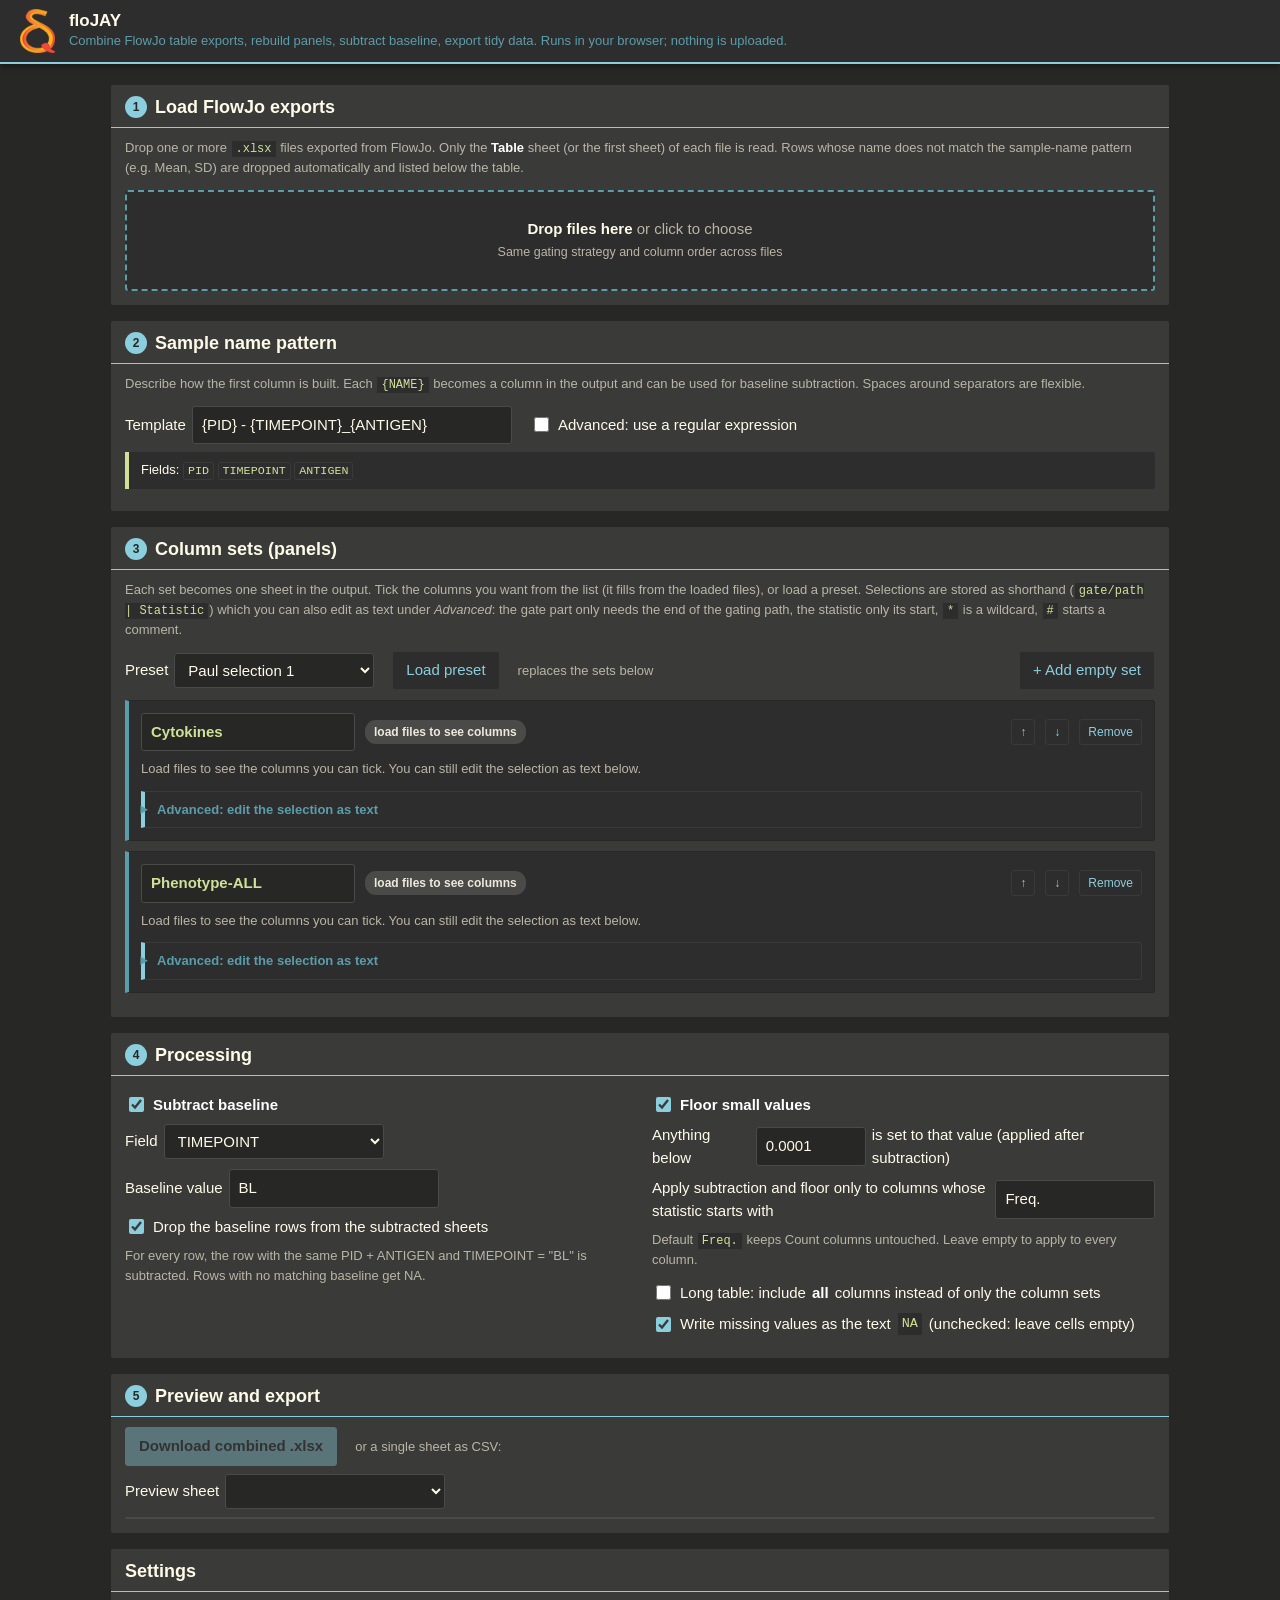
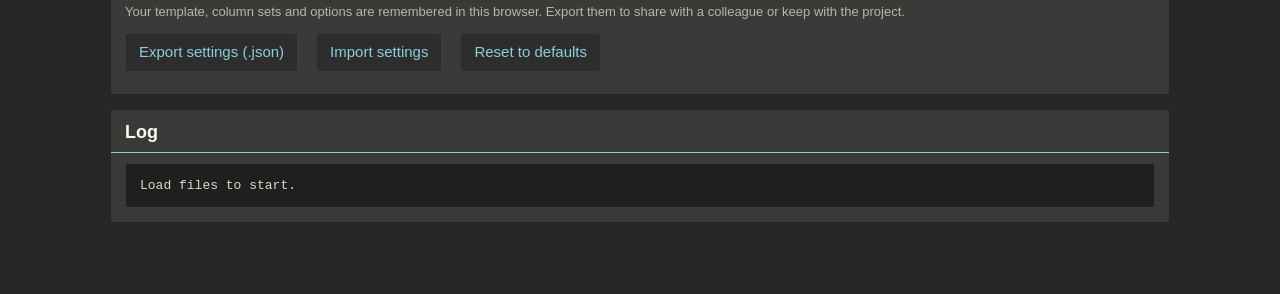
==== floJAY.html @ 0422f365 "floJAY Co-Authored-By: Claude Opus 5.5 <noreply@anthropic.com> Claude-Session: https://claude.ai/cod" ====
<!DOCTYPE html>
<html lang="en">
<head>
<meta charset="utf-8">
<meta name="viewport" content="width=device-width, initial-scale=1">
<title>floJAY</title>
<style>
/*
  Companion sheet for Dash_v1.2.css.
  Dash_v1.2 sets the SemiQuant palette (dark ground, cream text, green/blue accents)
  for dashboard furniture; this adapts the same palette to a long-form
  rmarkdown html_document: headings, floating TOC, code, tables, blockquotes,
  figures. Palette taken from Dash_v1.2.css:
    ground #272726  panel #2E2D2D  raised #3A3A39  hover #575656
    text   #FEFBE8  green #CFE197  blue  #8BCEDD   teal  #5a9dab  link #e4359d
*/

:root {
  --sq-ground: #272726;
  --sq-panel:  #2E2D2D;
  --sq-raised: #3A3A39;
  --sq-hover:  #575656;
  --sq-text:   #FEFBE8;
  --sq-green:  #CFE197;
  --sq-blue:   #8BCEDD;
  --sq-teal:   #5a9dab;
  --sq-link:   #e4359d;
  --sq-rule:   #4a4a48;
}

/* ---------------------------------------------------------------- document */

body {
  color: var(--sq-text);
  padding-top: 84px;          /* clears the fixed header bar below */
}

.main-container {
  max-width: 1080px;
  padding-left: 24px;
  padding-right: 24px;
}

h1, h2, h3, h6 { color: var(--sq-text); font-weight: 600; }
h1 {
  color: var(--sq-text);
  border-bottom: 2px solid var(--sq-blue);
  padding-bottom: 6px;
  margin-top: 1.8em;
}
h1.title { border-bottom: none; }
h2 { color: var(--sq-green); margin-top: 1.6em; }
h3 { color: var(--sq-blue); font-size: 1.3em; }
h6 { color: var(--sq-teal); }

/* the author/date block under the title */
h4.author, h4.date {
  color: var(--sq-teal);
  font-size: 1em;
  font-weight: 400;
  margin: 0.2em 0;
}
h3.subtitle { color: var(--sq-teal); font-weight: 400; }

hr { border-color: var(--sq-rule); }

/* Dash colours list items; keep the accent on the marker, not the text */
ul li, ol li { color: var(--sq-text); font-size: 18px; }
ul li::marker, ol li::marker { color: var(--sq-teal); }

strong { color: #ffffff; }

/* ------------------------------------------------------------- floating TOC */

/* tocify builds the TOC at runtime out of bootstrap list-group items, which
   default to a white ground; every layer needs overriding explicitly. */
#TOC, .tocify {
  background-color: var(--sq-panel) !important;
  border: 1px solid var(--sq-raised) !important;
  border-radius: 3px;
  top: 96px;
  max-height: calc(100vh - 130px);
  padding: 4px 0;
}
.tocify ul, .tocify li, .tocify .nav-list, .tocify .tocify-header, .tocify .tocify-subheader {
  background-color: transparent !important;
  border: none !important;
}
.tocify .list-group-item, .tocify .tocify-item > a {
  background-color: transparent !important;
  border: none !important;
  color: var(--sq-text) !important;
  font-size: 13px;
  padding: 5px 12px;
}
.tocify .list-group-item:hover, .tocify .tocify-item > a:hover {
  background-color: var(--sq-ground) !important;
  color: var(--sq-blue) !important;
}
.tocify .list-group-item.active,
.tocify .tocify-item.active > a,
.tocify .list-group-item.active:hover,
.tocify .list-group-item.active:focus {
  background-color: var(--sq-ground) !important;
  color: var(--sq-green) !important;
  border-left: 3px solid var(--sq-blue) !important;
  font-weight: 600;
}
.tocify .tocify-subheader .tocify-item > a,
.tocify .tocify-subheader .list-group-item { padding-left: 26px; font-size: 12px; }
.tocify .tocify-subheader { display: none; }
.tocify .tocify-subheader.tocify-focus, .tocify .tocify-item.active + .tocify-subheader { display: block; }

/* ---------------------------------------------------------------- code */

code {
  background: var(--sq-panel);
  color: var(--sq-green);
  border: 1px solid var(--sq-raised);
  border-radius: 2px;
  padding: 1px 4px;
  font-size: 90%;
}

/* highlight.js ships its own light background for pre/code blocks, so these
   need !important to land */
pre, pre code, .sourceCode, code.hljs, .hljs {
  background: #1f1f1e !important;
  color: #dcd9cf !important;
  border-radius: 3px;
}
pre {
  border: 1px solid var(--sq-raised) !important;
  padding: 12px 14px;
  font-size: 13px;
}
pre code, code.hljs {
  border: none !important;
  padding: 0 !important;
  font-size: 13px;
}

/* highlight.js tokens, recoloured for a dark ground */
pre code .hljs-keyword, pre code .hljs-literal, pre code .hljs-built_in { color: var(--sq-blue); }
pre code .hljs-string, pre code .hljs-meta                              { color: var(--sq-green); }
pre code .hljs-number                                                   { color: #e8b866; }
pre code .hljs-comment                                                  { color: #8a8778; font-style: italic; }
pre code .hljs-attr, pre code .hljs-title                               { color: var(--sq-teal); }

/* code-folding buttons */
.btn-default {
  background: var(--sq-panel);
  border-color: var(--sq-raised);
  color: var(--sq-blue);
}
.btn-default:hover, .btn-default:focus {
  background: var(--sq-raised);
  border-color: var(--sq-blue);
  color: var(--sq-text);
}

/* ---------------------------------------------------------------- tables */

/* Dash sets .table to 40% width for dashboard tiles; long-form tables need room */
.table, table {
  width: auto !important;
  max-width: 100%;
  background-color: var(--sq-ground);
  margin-bottom: 1.2em;
}
.table > thead > tr > th,
.table > tbody > tr > th,
th {
  color: var(--sq-blue) !important;
  background-color: var(--sq-panel);
  border-color: var(--sq-rule) !important;
  font-size: 15px;
  font-weight: 600;
}
.table > tbody > tr > td, td {
  border-color: var(--sq-rule) !important;
  font-size: 15px !important;
}
.table-striped > tbody > tr:nth-of-type(odd),
.table-striped > tbody > tr:nth-of-type(odd) > td {
  background-color: var(--sq-panel);
}
.table-hover > tbody > tr:hover,
.table-hover > tbody > tr:hover > td { background-color: var(--sq-hover); }
caption, .table caption {
  color: var(--sq-green);
  font-weight: 600;
  font-size: 15px;
  padding-bottom: 6px;
}
/* wide tables scroll rather than overflow the page */
.kable_wrapper, .table-responsive { overflow-x: auto; }

/* paged tables (df_print: paged) */
.pagedtable, .pagedtable-wrapper {
  background: var(--sq-ground);
  color: var(--sq-text);
  border-color: var(--sq-raised);
}
.pagedtable-header-name, .pagedtable-index-nav { color: var(--sq-blue); }

/* --------------------------------------------------------- figure explainers */

blockquote {
  background: var(--sq-panel);
  border-left: 4px solid var(--sq-blue);
  border-radius: 0 3px 3px 0;
  color: var(--sq-text);
  padding: 12px 18px;
  margin: 18px 0 24px;
  font-size: 16px;
}
blockquote p { font-size: 16px !important; margin-bottom: 0.6em; }
blockquote p:last-child { margin-bottom: 0; }
blockquote strong { color: var(--sq-green); }
blockquote ul li { font-size: 16px; }

/* --------------------------------------------------- collapsible sections */

/* <details class="sq-details"> wraps sections that must run but should not
   clutter the report (import log, duplicate-block audit). */
.sq-details {
  background: var(--sq-panel);
  border: 1px solid var(--sq-raised);
  border-left: 4px solid var(--sq-teal);
  border-radius: 0 3px 3px 0;
  margin: 18px 0 24px;
  padding: 0 18px;
}
.sq-details > summary {
  color: var(--sq-teal);
  font-size: 15px;
  font-weight: 600;
  cursor: pointer;
  padding: 12px 0;
  list-style-position: outside;
}
.sq-details > summary:hover { color: var(--sq-blue); }
.sq-details[open] > summary {
  border-bottom: 1px solid var(--sq-rule);
  margin-bottom: 14px;
}
.sq-details[open] { padding-bottom: 6px; }
/* raw <h2>/<h3> inside stay out of the TOC, so give them the same accents */
.sq-details h2 { color: var(--sq-green); font-size: 1.4em; }
.sq-details h3 { color: var(--sq-blue); font-size: 1.2em; }

/* ---------------------------------------------------------------- figures */

.figure, p > img, img.rounded {
  background: #ffffff;
  padding: 10px;
  border: 1px solid var(--sq-raised);
  border-radius: 4px;
}
img { max-width: 100%; height: auto; }
.caption, p.caption { color: var(--sq-teal); font-size: 14px; padding-top: 6px; }

/* ------------------------------------------------------------- header bar */

.sq-header {
  position: fixed;
  top: 0; left: 0; right: 0;
  height: 64px;
  z-index: 1030;
  display: flex;
  align-items: center;
  gap: 14px;
  padding: 0 20px;
  background: var(--sq-panel);
  border-bottom: 2px solid var(--sq-blue);
  box-shadow: 0 2px 6px rgba(0, 0, 0, 0.45);
}
.sq-header img { height: 44px; width: auto; background: none; padding: 0; border: none; }
.sq-header .sq-title {
  color: var(--sq-text);
  font-size: 17px;
  font-weight: 600;
  line-height: 1.2;
}
.sq-header .sq-sub { color: var(--sq-teal); font-size: 13px; font-weight: 400; }
.sq-header .sq-right { margin-left: auto; text-align: right; }
.sq-header .sq-right a { color: var(--sq-blue); font-size: 13px; }
.sq-header .sq-right a:hover { color: var(--sq-link); }

@media (max-width: 768px) {
  .sq-header .sq-sub, .sq-header .sq-right { display: none; }
  body { padding-top: 70px; }
}

/* ---------------------------------------------------------------- links */

a:hover, a:focus { color: var(--sq-blue); text-decoration: underline; }

/* ---------------------------------------------------------------- print */
/* the dark ground is for screen; printing flips to ink-on-paper */
@media print {
  body { background: #fff !important; color: #111 !important; padding-top: 0 !important; }
  .sq-header { position: static; background: #fff !important; border-bottom: 1px solid #999; }
  .sq-header .sq-title, .sq-header .sq-sub, .sq-header .sq-right { color: #111 !important; }
  #TOC, .tocify { display: none !important; }
  .toc-content { width: 100% !important; }
  h1, h2, h3, h4, h5, h6 { color: #111 !important; }
  p, li, td, .table > tbody > tr > td { color: #111 !important; }
  th, .table > thead > tr > th { color: #111 !important; background: #eee !important; }
  .table, table { background: #fff !important; }
  blockquote { background: #f4f4f4 !important; color: #111 !important; border-left-color: #666 !important; }
  blockquote strong { color: #111 !important; }
  .sq-details { background: #fff !important; border-color: #999 !important; }
  .sq-details > summary { color: #111 !important; }
  pre, pre code, code, .hljs { background: #f6f6f6 !important; color: #111 !important; border-color: #ccc !important; }
  .figure, p > img { background: #fff !important; border: none !important; padding: 0 !important; }
  a { color: #111 !important; text-decoration: underline; }
}

/* ------------------------------------------------------- plain-answer boxes */
/* <div class="sq-answer"> holds the everyday-language answer to one question,
   with a coloured verdict pill. These are the part a non-statistician reads. */
.sq-answer {
  background: var(--sq-panel);
  border: 1px solid var(--sq-raised);
  border-left: 4px solid var(--sq-green);
  border-radius: 0 4px 4px 0;
  padding: 14px 18px 4px;
  margin: 16px 0 20px;
}
.sq-answer .sq-answer-q {
  color: var(--sq-green) !important;
  font-size: 17px !important;
  font-weight: 700 !important;
  margin-bottom: 8px;
}
.sq-answer p { font-size: 16px !important; }

.sq-pill {
  display: inline-block;
  font-size: 12px;
  font-weight: 700;
  letter-spacing: 0.04em;
  text-transform: uppercase;
  padding: 3px 9px;
  border-radius: 11px;
  margin-right: 10px;
  vertical-align: 2px;
  white-space: nowrap;
}
.sq-pill.sq-yes   { background: #2f6f4f; color: #eafbf1; }
.sq-pill.sq-maybe { background: #7a6428; color: #fdf6e0; }
.sq-pill.sq-no    { background: #4a4a48; color: #eceada; }

/* the headline block at the top of the report */
.sq-lead {
  font-size: 17px !important;
  color: var(--sq-text) !important;
  border-left: 4px solid var(--sq-blue);
  background: var(--sq-panel);
  padding: 14px 18px;
  margin: 16px 0 22px;
  border-radius: 0 4px 4px 0;
}

@media print {
  .sq-answer, .sq-lead { background: #fff !important; border-color: #999 !important; }
  .sq-answer .sq-answer-q { color: #111 !important; }
  .sq-pill { border: 1px solid #111; color: #111 !important; background: #fff !important; }
}

</style>
<style>
  /* App styling on top of the SemiQuant palette (assets/report-extras.css + Dash_v1.2.css). */
  * { box-sizing: border-box; }
  html { background: var(--sq-ground); }
  body { margin:0; padding:84px 0 60px; background: var(--sq-ground); color: var(--sq-text);
         font: 15px/1.5 -apple-system, BlinkMacSystemFont, "Segoe UI", Roboto, Helvetica, Arial, sans-serif; }
  main { max-width:1100px; margin:0 auto; padding:0 20px; }
  /* Dash_v1.2 chart-wrapper box */
  section { background: var(--sq-raised); border:1px solid var(--sq-ground); border-radius:3px; padding:0 14px 14px; margin-bottom:14px; }
  section > h2 { margin:0 -14px 10px; padding:9px 14px 6px; border-bottom:1px solid var(--sq-blue); color: var(--sq-text); font-size:18px; font-weight:600; }
  .step { display:inline-block; background: var(--sq-blue); color: var(--sq-ground); border-radius:50%; width:22px; height:22px; text-align:center; line-height:22px; font-size:12px; font-weight:700; margin-right:8px; vertical-align:2px; }
  .hint { color:#b9b6a6; font-size:13px; margin:0 0 12px; }
  .hint code { font-size:12px; }
  .drop { border:2px dashed var(--sq-teal); border-radius:3px; padding:26px; text-align:center; color:#b9b6a6; cursor:pointer; transition:.15s; background: var(--sq-panel); }
  .drop.over { border-color: var(--sq-green); color: var(--sq-green); background: var(--sq-ground); }
  .drop strong { color: var(--sq-text); }
  table.list { width:100% !important; border-collapse:collapse; font-size:13px; margin:10px 0 0; background: var(--sq-panel); }
  table.list th, table.list td { text-align:left; padding:6px 8px; border-bottom:1px solid var(--sq-rule); vertical-align:top; font-size:13px !important; }
  table.list th { font-size:13px !important; }
  input[type=text], input[type=number], select, textarea { font:inherit; padding:7px 9px; border:1px solid var(--sq-rule); border-radius:3px; background: var(--sq-ground); color: var(--sq-text); }
  input:focus, select:focus, textarea:focus { outline:none; border-color: var(--sq-blue); }
  input[type=text], select { min-width:220px; }
  select option { background: var(--sq-ground); }
  textarea { width:100%; min-height:120px; font: 13px/1.5 ui-monospace, SFMono-Regular, Menlo, Consolas, monospace; resize:vertical; color:#dcd9cf; background:#1f1f1e; }
  .mono { font: 13px ui-monospace, SFMono-Regular, Menlo, Consolas, monospace; }
  /* report-extras .btn-default look */
  button { font:inherit; padding:7px 13px; border:1px solid var(--sq-raised); border-radius:3px; background: var(--sq-panel); color: var(--sq-blue); cursor:pointer; }
  button:hover { background: var(--sq-raised); border-color: var(--sq-blue); color: var(--sq-text); }
  button.primary { background: var(--sq-blue); border-color: var(--sq-blue); color: var(--sq-ground); font-weight:700; }
  button.primary:hover { background: var(--sq-green); border-color: var(--sq-green); }
  button.small { padding:3px 8px; font-size:12px; }
  button:disabled { opacity:.4; cursor:not-allowed; }
  .row { display:flex; flex-wrap:wrap; gap:10px 18px; align-items:center; margin:8px 0; }
  label.inline { display:inline-flex; align-items:center; gap:6px; }
  input[type=checkbox] { accent-color: var(--sq-blue); width:15px; height:15px; }
  .badge { display:inline-block; font-size:12px; font-weight:700; letter-spacing:.04em; text-transform:uppercase; padding:3px 9px; border-radius:11px; background:#2f6f4f; color:#eafbf1; white-space:nowrap; }
  .badge.zero { background:#7a3a3a; color:#fbe9e9; }
  .badge.muted { background:#4a4a48; color:#eceada; text-transform:none; letter-spacing:0; font-weight:600; }
  .msg { padding:8px 12px; border-radius:0 3px 3px 0; font-size:13px; margin:8px 0; background: var(--sq-panel); border-left:4px solid var(--sq-green); color: var(--sq-text); }
  .msg.warn { border-left-color:#e8b866; color:#f6dfae; }
  .msg.err { border-left-color: var(--sq-link); color:#f7c5e0; }
  .msg.ok { border-left-color: var(--sq-green); }
  .card { background: var(--sq-panel); border:1px solid var(--sq-ground); border-left:4px solid var(--sq-teal); border-radius:0 3px 3px 0; padding:12px; margin:10px 0; }
  .card .head { display:flex; flex-wrap:wrap; gap:10px; align-items:center; margin-bottom:8px; }
  .card .head input[type=text] { min-width:180px; font-weight:600; color: var(--sq-green); }
  details.sq-details { margin:12px 0 0; }
  details.sq-details > summary { font-size:13px; padding:8px 0; }
  .card details.sq-details { margin:8px 0 0; padding:0 12px; border-left-color: var(--sq-blue); }
  ul.matches { margin:6px 0 8px; padding-left:18px; max-height:180px; overflow:auto; }
  ul.matches li { font-size:12px !important; color:#b9b6a6; }
  .picker { max-height:260px; overflow:auto; border:1px solid var(--sq-rule); border-radius:3px; margin:6px 0; background: var(--sq-ground); }
  .picker table { width:100% !important; border-collapse:collapse; margin:0; background:transparent; }
  .picker td { padding:3px 8px; border-bottom:1px solid var(--sq-rule) !important; font-size:12px !important; }
  .picker td:first-child { width:28px; }
  .picker td.sh { font-family: ui-monospace, Menlo, monospace; color: var(--sq-green); white-space:nowrap; }
  .picker td.full { color:#8a8778; }
  .picker tr.hide { display:none; }
  .picker-tools { margin:6px 0 0; }
  .browser { max-height:320px; overflow:auto; border:1px solid var(--sq-rule); border-radius:3px; margin:8px 0; background: var(--sq-ground); }
  .browser table { width:100% !important; border-collapse:collapse; margin:0; background:transparent; }
  .browser td { padding:4px 8px; border-bottom:1px solid var(--sq-rule) !important; font-size:12px !important; }
  .browser td:first-child { font-family: ui-monospace, Menlo, monospace; color: var(--sq-green); }
  .browser td.full { color:#8a8778; }
  .preview { overflow:auto; max-height:360px; border:1px solid var(--sq-rule); border-radius:3px; margin-top:8px; background: var(--sq-ground); }
  .preview table { border-collapse:collapse; font-size:12px; white-space:nowrap; margin:0; background:transparent; }
  .preview th, .preview td { padding:4px 8px; border-bottom:1px solid var(--sq-rule) !important; border-right:1px solid var(--sq-panel); text-align:right; font-size:12px !important; }
  .preview th { position:sticky; top:0; text-align:left; max-width:260px; overflow:hidden; text-overflow:ellipsis; }
  .preview td:first-child, .preview td.txt { text-align:left; }
  .preview tr:nth-of-type(odd) td { background: var(--sq-panel); }
  pre.log { margin:0; max-height:300px; overflow:auto; white-space:pre-wrap; }
  .grid2 { display:grid; grid-template-columns: 1fr 1fr; gap: 10px 24px; }
  @media (max-width: 760px) { .grid2 { grid-template-columns: 1fr; } input[type=text], select { min-width:0; width:100%; } body { padding-top:70px; } }
  @media print { section { background:#fff; border-color:#999; } .hint { color:#444; } .drop, #sec-settings { display:none; } }
</style>
</head>
<body>
<div class="sq-header">
  <img src="[data-uri]" alt="SemiQuant">
  <div><div class="sq-title">floJAY</div><div class="sq-sub">Combine FlowJo table exports, rebuild panels, subtract baseline, export tidy data. Runs in your browser; nothing is uploaded.</div></div>
  <div class="sq-right"><span class="sq-sub" id="hdrStatus"></span></div>
</div>
<main>

<section id="sec-files">
  <h2><span class="step">1</span>Load FlowJo exports</h2>
  <p class="hint">Drop one or more <code>.xlsx</code> files exported from FlowJo. Only the <strong>Table</strong> sheet (or the first sheet) of each file is read. Rows whose name does not match the sample-name pattern (e.g. Mean, SD) are dropped automatically and listed below the table.</p>
  <div class="drop" id="drop"><strong>Drop files here</strong> or click to choose<br><small>Same gating strategy and column order across files</small></div>
  <input type="file" id="fileInput" multiple accept=".xlsx,.xlsm,.xls,.csv" style="display:none">
  <div id="fileList"></div>
</section>

<section id="sec-name">
  <h2><span class="step">2</span>Sample name pattern</h2>
  <p class="hint">Describe how the first column is built. Each <code>{NAME}</code> becomes a column in the output and can be used for baseline subtraction. Spaces around separators are flexible.</p>
  <div class="row">
    <label class="inline">Template <input type="text" id="template" placeholder="{PID} - {TIMEPOINT}_{ANTIGEN}" style="min-width:320px"></label>
    <label class="inline"><input type="checkbox" id="useRegex"> Advanced: use a regular expression</label>
  </div>
  <div class="row" id="regexRow" style="display:none">
    <label class="inline">Regex with named groups <input type="text" id="regex" style="min-width:480px" class="mono"></label>
  </div>
  <div id="nameMsg"></div>
  <div id="namePreview"></div>
</section>

<section id="sec-sets">
  <h2><span class="step">3</span>Column sets (panels)</h2>
  <p class="hint">Each set becomes one sheet in the output. Tick the columns you want from the list (it fills from the loaded files), or load a preset.
    Selections are stored as shorthand (<code>gate/path | Statistic</code>) which you can also edit as text under <em>Advanced</em>: the gate part only needs the end of the gating path, the statistic only its start, <code>*</code> is a wildcard, <code>#</code> starts a comment.</p>
  <div class="row">
    <label class="inline">Preset <select id="presetSel" style="min-width:200px"></select></label>
    <button id="presetLoad">Load preset</button>
    <span class="hint" style="margin:0">replaces the sets below</span>
    <span style="flex:1"></span>
    <button id="addSet">+ Add empty set</button>
  </div>
  <div id="sets"></div>
</section>

<section id="sec-proc">
  <h2><span class="step">4</span>Processing</h2>
  <div class="grid2">
    <div>
      <div class="row"><label class="inline"><input type="checkbox" id="blEnabled"> <strong>Subtract baseline</strong></label></div>
      <div class="row">
        <label class="inline">Field <select id="blField"></select></label>
        <label class="inline">Baseline value <input type="text" id="blValue" list="blValues" style="min-width:120px"><datalist id="blValues"></datalist></label>
      </div>
      <div class="row"><label class="inline"><input type="checkbox" id="blDrop"> Drop the baseline rows from the subtracted sheets</label></div>
      <p class="hint" id="blExplain"></p>
    </div>
    <div>
      <div class="row"><label class="inline"><input type="checkbox" id="floorEnabled"> <strong>Floor small values</strong></label></div>
      <div class="row"><label class="inline">Anything below <input type="number" id="floorThr" step="any" style="width:110px"> is set to that value (applied after subtraction)</label></div>
      <div class="row"><label class="inline">Apply subtraction and floor only to columns whose statistic starts with <input type="text" id="statFilter" style="min-width:110px"></label></div>
      <p class="hint" style="margin:0">Default <code>Freq.</code> keeps Count columns untouched. Leave empty to apply to every column.</p>
      <div class="row" style="margin-top:12px"><label class="inline"><input type="checkbox" id="longAll"> Long table: include <strong>all</strong> columns instead of only the column sets</label></div>
      <div class="row"><label class="inline"><input type="checkbox" id="naText" checked> Write missing values as the text <code>NA</code> (unchecked: leave cells empty)</label></div>
    </div>
  </div>
</section>

<section id="sec-export">
  <h2><span class="step">5</span>Preview and export</h2>
  <div id="runMsg"></div>
  <div class="row">
    <button class="primary" id="dlXlsx" disabled>Download combined .xlsx</button>
    <span class="hint" style="margin:0">or a single sheet as CSV:</span>
    <span id="csvButtons"></span>
  </div>
  <div class="row"><label class="inline">Preview sheet <select id="previewSheet"></select></label><span class="hint" id="previewInfo" style="margin:0"></span></div>
  <div class="preview" id="preview"></div>
</section>

<section id="sec-settings">
  <h2>Settings</h2>
  <p class="hint">Your template, column sets and options are remembered in this browser. Export them to share with a colleague or keep with the project.</p>
  <div class="row">
    <button id="exportCfg">Export settings (.json)</button>
    <button id="importCfg">Import settings</button>
    <input type="file" id="importCfgFile" accept=".json" style="display:none">
    <button id="resetCfg">Reset to defaults</button>
  </div>
</section>

<section id="sec-log">
  <h2>Log</h2>
  <pre class="log" id="log">Load files to start.</pre>
</section>

</main>

<script>
/*! xlsx.js (C) 2013-present SheetJS -- http://sheetjs.com */
var DO_NOT_EXPORT_CODEPAGE=true;var cptable={version:"1.15.0"};cptable[437]=function(){var e="\0\b\t\n\x0B\f\r !\"#$%&'()*+,-./0123456789:;<=>?@ABCDEFGHIJKLMNOPQRSTUVWXYZ[\\]^_`abcdefghijklmnopqrstuvwxyz{|}~ÇüéâäàåçêëèïîìÄÅÉæÆôöòûùÿÖÜ¢£¥₧ƒáíóúñÑªº¿⌐¬½¼¡«»░▒▓│┤╡╢╖╕╣║╗╝╜╛┐└┴┬├─┼╞╟╚╔╩╦╠═╬╧╨╤╥╙╘╒╓╫╪┘┌█▄▌▐▀αßΓπΣσµτΦΘΩδ∞φε∩≡±≥≤⌠⌡÷≈°∙·√ⁿ²■ ",r=[],t={};for(var a=0;a!=e.length;++a){if(e.charCodeAt(a)!==65533)t[e.charAt(a)]=a;r[a]=e.charAt(a)}return{enc:t,dec:r}}();cptable[620]=function(){var e="\0\b\t\n\x0B\f\r !\"#$%&'()*+,-./0123456789:;<=>?@ABCDEFGHIJKLMNOPQRSTUVWXYZ[\\]^_`abcdefghijklmnopqrstuvwxyz{|}~ÇüéâäàąçêëèïîćÄĄĘęłôöĆûùŚÖÜ¢Ł¥śƒŹŻóÓńŃźż¿⌐¬½¼¡«»░▒▓│┤╡╢╖╕╣║╗╝╜╛┐└┴┬├─┼╞╟╚╔╩╦╠═╬╧╨╤╥╙╘╒╓╫╪┘┌█▄▌▐▀αßΓπΣσµτΦΘΩδ∞φε∩≡±≥≤⌠⌡÷≈°∙·√ⁿ²■ ",r=[],t={};for(var a=0;a!=e.length;++a){if(e.charCodeAt(a)!==65533)t[e.charAt(a)]=a;r[a]=e.charAt(a)}return{enc:t,dec:r}}();cptable[737]=function(){var e="\0\b\t\n\x0B\f\r !\"#$%&'()*+,-./0123456789:;<=>?@ABCDEFGHIJKLMNOPQRSTUVWXYZ[\\]^_`abcdefghijklmnopqrstuvwxyz{|}~ΑΒΓΔΕΖΗΘΙΚΛΜΝΞΟΠΡΣΤΥΦΧΨΩαβγδεζηθικλμνξοπρσςτυφχψ░▒▓│┤╡╢╖╕╣║╗╝╜╛┐└┴┬├─┼╞╟╚╔╩╦╠═╬╧╨╤╥╙╘╒╓╫╪┘┌█▄▌▐▀ωάέήϊίόύϋώΆΈΉΊΌΎΏ±≥≤ΪΫ÷≈°∙·√ⁿ²■ ",r=[],t={};for(var a=0;a!=e.length;++a){if(e.charCodeAt(a)!==65533)t[e.charAt(a)]=a;r[a]=e.charAt(a)}return{enc:t,dec:r}}();cptable[850]=function(){var e="\0\b\t\n\x0B\f\r !\"#$%&'()*+,-./0123456789:;<=>?@ABCDEFGHIJKLMNOPQRSTUVWXYZ[\\]^_`abcdefghijklmnopqrstuvwxyz{|}~ÇüéâäàåçêëèïîìÄÅÉæÆôöòûùÿÖÜø£Ø×ƒáíóúñÑªº¿®¬½¼¡«»░▒▓│┤ÁÂÀ©╣║╗╝¢¥┐└┴┬├─┼ãÃ╚╔╩╦╠═╬¤ðÐÊËÈıÍÎÏ┘┌█▄¦Ì▀ÓßÔÒõÕµþÞÚÛÙýÝ¯´­±‗¾¶§÷¸°¨·¹³²■ ",r=[],t={};for(var a=0;a!=e.length;++a){if(e.charCodeAt(a)!==65533)t[e.charAt(a)]=a;r[a]=e.charAt(a)}return{enc:t,dec:r}}();cptable[852]=function(){var e="\0\b\t\n\x0B\f\r !\"#$%&'()*+,-./0123456789:;<=>?@ABCDEFGHIJKLMNOPQRSTUVWXYZ[\\]^_`abcdefghijklmnopqrstuvwxyz{|}~ÇüéâäůćçłëŐőîŹÄĆÉĹĺôöĽľŚśÖÜŤťŁ×čáíóúĄąŽžĘę¬źČş«»░▒▓│┤ÁÂĚŞ╣║╗╝Żż┐└┴┬├─┼Ăă╚╔╩╦╠═╬¤đĐĎËďŇÍÎě┘┌█▄ŢŮ▀ÓßÔŃńňŠšŔÚŕŰýÝţ´­˝˛ˇ˘§÷¸°¨˙űŘř■ ",r=[],t={};for(var a=0;a!=e.length;++a){if(e.charCodeAt(a)!==65533)t[e.charAt(a)]=a;r[a]=e.charAt(a)}return{enc:t,dec:r}}();cptable[857]=function(){var e="\0\b\t\n\x0B\f\r !\"#$%&'()*+,-./0123456789:;<=>?@ABCDEFGHIJKLMNOPQRSTUVWXYZ[\\]^_`abcdefghijklmnopqrstuvwxyz{|}~ÇüéâäàåçêëèïîıÄÅÉæÆôöòûùİÖÜø£ØŞşáíóúñÑĞğ¿®¬½¼¡«»░▒▓│┤ÁÂÀ©╣║╗╝¢¥┐└┴┬├─┼ãÃ╚╔╩╦╠═╬¤ºªÊËÈ�ÍÎÏ┘┌█▄¦Ì▀ÓßÔÒõÕµ�×ÚÛÙìÿ¯´­±�¾¶§÷¸°¨·¹³²■ ",r=[],t={};for(var a=0;a!=e.length;++a){if(e.charCodeAt(a)!==65533)t[e.charAt(a)]=a;r[a]=e.charAt(a)}return{enc:t,dec:r}}();cptable[861]=function(){var e="\0\b\t\n\x0B\f\r !\"#$%&'()*+,-./0123456789:;<=>?@ABCDEFGHIJKLMNOPQRSTUVWXYZ[\\]^_`abcdefghijklmnopqrstuvwxyz{|}~ÇüéâäàåçêëèÐðÞÄÅÉæÆôöþûÝýÖÜø£Ø₧ƒáíóúÁÍÓÚ¿⌐¬½¼¡«»░▒▓│┤╡╢╖╕╣║╗╝╜╛┐└┴┬├─┼╞╟╚╔╩╦╠═╬╧╨╤╥╙╘╒╓╫╪┘┌█▄▌▐▀αßΓπΣσµτΦΘΩδ∞φε∩≡±≥≤⌠⌡÷≈°∙·√ⁿ²■ ",r=[],t={};for(var a=0;a!=e.length;++a){if(e.charCodeAt(a)!==65533)t[e.charAt(a)]=a;r[a]=e.charAt(a)}return{enc:t,dec:r}}();cptable[865]=function(){var e="\0\b\t\n\x0B\f\r !\"#$%&'()*+,-./0123456789:;<=>?@ABCDEFGHIJKLMNOPQRSTUVWXYZ[\\]^_`abcdefghijklmnopqrstuvwxyz{|}~ÇüéâäàåçêëèïîìÄÅÉæÆôöòûùÿÖÜø£Ø₧ƒáíóúñÑªº¿⌐¬½¼¡«¤░▒▓│┤╡╢╖╕╣║╗╝╜╛┐└┴┬├─┼╞╟╚╔╩╦╠═╬╧╨╤╥╙╘╒╓╫╪┘┌█▄▌▐▀αßΓπΣσµτΦΘΩδ∞φε∩≡±≥≤⌠⌡÷≈°∙·√ⁿ²■ ",r=[],t={};for(var a=0;a!=e.length;++a){if(e.charCodeAt(a)!==65533)t[e.charAt(a)]=a;r[a]=e.charAt(a)}return{enc:t,dec:r}}();cptable[866]=function(){var e="\0\b\t\n\x0B\f\r !\"#$%&'()*+,-./0123456789:;<=>?@ABCDEFGHIJKLMNOPQRSTUVWXYZ[\\]^_`abcdefghijklmnopqrstuvwxyz{|}~АБВГДЕЖЗИЙКЛМНОПРСТУФХЦЧШЩЪЫЬЭЮЯабвгдежзийклмноп░▒▓│┤╡╢╖╕╣║╗╝╜╛┐└┴┬├─┼╞╟╚╔╩╦╠═╬╧╨╤╥╙╘╒╓╫╪┘┌█▄▌▐▀рстуфхцчшщъыьэюяЁёЄєЇїЎў°∙·√№¤■ ",r=[],t={};for(var a=0;a!=e.length;++a){if(e.charCodeAt(a)!==65533)t[e.charAt(a)]=a;r[a]=e.charAt(a)}return{enc:t,dec:r}}();cptable[874]=function(){var e="\0\b\t\n\x0B\f\r !\"#$%&'()*+,-./0123456789:;<=>?@ABCDEFGHIJKLMNOPQRSTUVWXYZ[\\]^_`abcdefghijklmnopqrstuvwxyz{|}~€����…�����������‘’“”•–—�������� กขฃคฅฆงจฉชซฌญฎฏฐฑฒณดตถทธนบปผฝพฟภมยรฤลฦวศษสหฬอฮฯะัาำิีึืฺุู����฿เแโใไๅๆ็่้๊๋์ํ๎๏๐๑๒๓๔๕๖๗๘๙๚๛����",r=[],t={};for(var a=0;a!=e.length;++a){if(e.charCodeAt(a)!==65533)t[e.charAt(a)]=a;r[a]=e.charAt(a)}return{enc:t,dec:r}}();cptable[895]=function(){var e="\0\b\t\n\x0B\f\r !\"#$%&'()*+,-./0123456789:;<=>?@ABCDEFGHIJKLMNOPQRSTUVWXYZ[\\]^_`abcdefghijklmnopqrstuvwxyz{|}~ČüéďäĎŤčěĚĹÍľǪÄÁÉžŽôöÓůÚýÖÜŠĽÝŘťáíóúňŇŮÔšřŕŔ¼§«»░▒▓│┤╡╢╖╕╣║╗╝╜╛┐└┴┬├─┼╞╟╚╔╩╦╠═╬╧╨╤╥╙╘╒╓╫╪┘┌█▄▌▐▀αßΓπΣσµτΦΘΩδ∞φε∩≡±≥≤⌠⌡÷≈°∙·√ⁿ²■ ",r=[],t={};for(var a=0;a!=e.length;++a){if(e.charCodeAt(a)!==65533)t[e.charAt(a)]=a;r[a]=e.charAt(a)}return{enc:t,dec:r}}();cptable[932]=function(){var e=[],r={},t=[],a;t[0]="\0\b\t\n\x0B\f\r !\"#$%&'()*+,-./0123456789:;<=>?@ABCDEFGHIJKLMNOPQRSTUVWXYZ[\\]^_`abcdefghijklmnopqrstuvwxyz{|}~���������������������������������｡｢｣､･ｦｧｨｩｪｫｬｭｮｯｰｱｲｳｴｵｶｷｸｹｺｻｼｽｾｿﾀﾁﾂﾃﾄﾅﾆﾇﾈﾉﾊﾋﾌﾍﾎﾏﾐﾑﾒﾓﾔﾕﾖﾗﾘﾙﾚﾛﾜﾝﾞﾟ��������������������������������".split("");for(a=0;a!=t[0].length;++a)if(t[0][a].charCodeAt(0)!==65533){r[t[0][a]]=0+a;e[0+a]=t[0][a]}t[129]="����������������������������������������������������������������　、。，．・：；？！゛゜´｀¨＾￣＿ヽヾゝゞ〃仝々〆〇ー―‐／＼～∥｜…‥‘’“”（）〔〕［］｛｝〈〉《》「」『』【】＋－±×�÷＝≠＜＞≦≧∞∴♂♀°′″℃￥＄￠￡％＃＆＊＠§☆★○●◎◇◆□■△▲▽▼※〒→←↑↓〓�����������∈∋⊆⊇⊂⊃∪∩��������∧∨￢⇒⇔∀∃�����������∠⊥⌒∂∇≡≒≪≫√∽∝∵∫∬�������Å‰♯♭♪†‡¶����◯���".split("");for(a=0;a!=t[129].length;++a)if(t[129][a].charCodeAt(0)!==65533){r[t[129][a]]=33024+a;e[33024+a]=t[129][a]}t[130]="�������������������������������������������������������������������������������０１２３４５６７８９�������ＡＢＣＤＥＦＧＨＩＪＫＬＭＮＯＰＱＲＳＴＵＶＷＸＹＺ�������ａｂｃｄｅｆｇｈｉｊｋｌｍｎｏｐｑｒｓｔｕｖｗｘｙｚ����ぁあぃいぅうぇえぉおかがきぎくぐけげこごさざしじすずせぜそぞただちぢっつづてでとどなにぬねのはばぱひびぴふぶぷへべぺほぼぽまみむめもゃやゅゆょよらりるれろゎわゐゑをん��������������".split("");for(a=0;a!=t[130].length;++a)if(t[130][a].charCodeAt(0)!==65533){r[t[130][a]]=33280+a;e[33280+a]=t[130][a]}t[131]="����������������������������������������������������������������ァアィイゥウェエォオカガキギクグケゲコゴサザシジスズセゼソゾタダチヂッツヅテデトドナニヌネノハバパヒビピフブプヘベペホボポマミ�ムメモャヤュユョヨラリルレロヮワヰヱヲンヴヵヶ��������ΑΒΓΔΕΖΗΘΙΚΛΜΝΞΟΠΡΣΤΥΦΧΨΩ��������αβγδεζηθικλμνξοπρστυφχψω�����������������������������������������".split("");for(a=0;a!=t[131].length;++a)if(t[131][a].charCodeAt(0)!==65533){r[t[131][a]]=33536+a;e[33536+a]=t[131][a]}t[132]="����������������������������������������������������������������АБВГДЕЁЖЗИЙКЛМНОПРСТУФХЦЧШЩЪЫЬЭЮЯ���������������абвгдеёжзийклмн�опрстуфхцчшщъыьэюя�������������─│┌┐┘└├┬┤┴┼━┃┏┓┛┗┣┳┫┻╋┠┯┨┷┿┝┰┥┸╂�����������������������������������������������������������������".split("");for(a=0;a!=t[132].length;++a)if(t[132][a].charCodeAt(0)!==65533){r[t[132][a]]=33792+a;e[33792+a]=t[132][a]}t[135]="����������������������������������������������������������������①②③④⑤⑥⑦⑧⑨⑩⑪⑫⑬⑭⑮⑯⑰⑱⑲⑳ⅠⅡⅢⅣⅤⅥⅦⅧⅨⅩ�㍉㌔㌢㍍㌘㌧㌃㌶㍑㍗㌍㌦㌣㌫㍊㌻㎜㎝㎞㎎㎏㏄㎡��������㍻�〝〟№㏍℡㊤㊥㊦㊧㊨㈱㈲㈹㍾㍽㍼≒≡∫∮∑√⊥∠∟⊿∵∩∪���������������������������������������������������������������������������������������������������".split("");for(a=0;a!=t[135].length;++a)if(t[135][a].charCodeAt(0)!==65533){r[t[135][a]]=34560+a;e[34560+a]=t[135][a]}t[136]="���������������������������������������������������������������������������������������������������������������������������������������������������������������亜唖娃阿哀愛挨姶逢葵茜穐悪握渥旭葦芦鯵梓圧斡扱宛姐虻飴絢綾鮎或粟袷安庵按暗案闇鞍杏以伊位依偉囲夷委威尉惟意慰易椅為畏異移維緯胃萎衣謂違遺医井亥域育郁磯一壱溢逸稲茨芋鰯允印咽員因姻引飲淫胤蔭���".split("");for(a=0;a!=t[136].length;++a)if(t[136][a].charCodeAt(0)!==65533){r[t[136][a]]=34816+a;e[34816+a]=t[136][a]}t[137]="����������������������������������������������������������������院陰隠韻吋右宇烏羽迂雨卯鵜窺丑碓臼渦嘘唄欝蔚鰻姥厩浦瓜閏噂云運雲荏餌叡営嬰影映曳栄永泳洩瑛盈穎頴英衛詠鋭液疫益駅悦謁越閲榎厭円�園堰奄宴延怨掩援沿演炎焔煙燕猿縁艶苑薗遠鉛鴛塩於汚甥凹央奥往応押旺横欧殴王翁襖鴬鴎黄岡沖荻億屋憶臆桶牡乙俺卸恩温穏音下化仮何伽価佳加可嘉夏嫁家寡科暇果架歌河火珂禍禾稼箇花苛茄荷華菓蝦課嘩貨迦過霞蚊俄峨我牙画臥芽蛾賀雅餓駕介会解回塊壊廻快怪悔恢懐戒拐改���".split("");for(a=0;a!=t[137].length;++a)if(t[137][a].charCodeAt(0)!==65533){r[t[137][a]]=35072+a;e[35072+a]=t[137][a]}t[138]="����������������������������������������������������������������魁晦械海灰界皆絵芥蟹開階貝凱劾外咳害崖慨概涯碍蓋街該鎧骸浬馨蛙垣柿蛎鈎劃嚇各廓拡撹格核殻獲確穫覚角赫較郭閣隔革学岳楽額顎掛笠樫�橿梶鰍潟割喝恰括活渇滑葛褐轄且鰹叶椛樺鞄株兜竃蒲釜鎌噛鴨栢茅萱粥刈苅瓦乾侃冠寒刊勘勧巻喚堪姦完官寛干幹患感慣憾換敢柑桓棺款歓汗漢澗潅環甘監看竿管簡緩缶翰肝艦莞観諌貫還鑑間閑関陥韓館舘丸含岸巌玩癌眼岩翫贋雁頑顔願企伎危喜器基奇嬉寄岐希幾忌揮机旗既期棋棄���".split("");for(a=0;a!=t[138].length;++a)if(t[138][a].charCodeAt(0)!==65533){r[t[138][a]]=35328+a;e[35328+a]=t[138][a]}t[139]="����������������������������������������������������������������機帰毅気汽畿祈季稀紀徽規記貴起軌輝飢騎鬼亀偽儀妓宜戯技擬欺犠疑祇義蟻誼議掬菊鞠吉吃喫桔橘詰砧杵黍却客脚虐逆丘久仇休及吸宮弓急救�朽求汲泣灸球究窮笈級糾給旧牛去居巨拒拠挙渠虚許距鋸漁禦魚亨享京供侠僑兇競共凶協匡卿叫喬境峡強彊怯恐恭挟教橋況狂狭矯胸脅興蕎郷鏡響饗驚仰凝尭暁業局曲極玉桐粁僅勤均巾錦斤欣欽琴禁禽筋緊芹菌衿襟謹近金吟銀九倶句区狗玖矩苦躯駆駈駒具愚虞喰空偶寓遇隅串櫛釧屑屈���".split("");for(a=0;a!=t[139].length;++a)if(t[139][a].charCodeAt(0)!==65533){r[t[139][a]]=35584+a;e[35584+a]=t[139][a]}t[140]="����������������������������������������������������������������掘窟沓靴轡窪熊隈粂栗繰桑鍬勲君薫訓群軍郡卦袈祁係傾刑兄啓圭珪型契形径恵慶慧憩掲携敬景桂渓畦稽系経継繋罫茎荊蛍計詣警軽頚鶏芸迎鯨�劇戟撃激隙桁傑欠決潔穴結血訣月件倹倦健兼券剣喧圏堅嫌建憲懸拳捲検権牽犬献研硯絹県肩見謙賢軒遣鍵険顕験鹸元原厳幻弦減源玄現絃舷言諺限乎個古呼固姑孤己庫弧戸故枯湖狐糊袴股胡菰虎誇跨鈷雇顧鼓五互伍午呉吾娯後御悟梧檎瑚碁語誤護醐乞鯉交佼侯候倖光公功効勾厚口向���".split("");for(a=0;a!=t[140].length;++a)if(t[140][a].charCodeAt(0)!==65533){r[t[140][a]]=35840+a;e[35840+a]=t[140][a]}t[141]="����������������������������������������������������������������后喉坑垢好孔孝宏工巧巷幸広庚康弘恒慌抗拘控攻昂晃更杭校梗構江洪浩港溝甲皇硬稿糠紅紘絞綱耕考肯肱腔膏航荒行衡講貢購郊酵鉱砿鋼閤降�項香高鴻剛劫号合壕拷濠豪轟麹克刻告国穀酷鵠黒獄漉腰甑忽惚骨狛込此頃今困坤墾婚恨懇昏昆根梱混痕紺艮魂些佐叉唆嵯左差査沙瑳砂詐鎖裟坐座挫債催再最哉塞妻宰彩才採栽歳済災采犀砕砦祭斎細菜裁載際剤在材罪財冴坂阪堺榊肴咲崎埼碕鷺作削咋搾昨朔柵窄策索錯桜鮭笹匙冊刷���".split("");for(a=0;a!=t[141].length;++a)if(t[141][a].charCodeAt(0)!==65533){r[t[141][a]]=36096+a;e[36096+a]=t[141][a]}t[142]="����������������������������������������������������������������察拶撮擦札殺薩雑皐鯖捌錆鮫皿晒三傘参山惨撒散桟燦珊産算纂蚕讃賛酸餐斬暫残仕仔伺使刺司史嗣四士始姉姿子屍市師志思指支孜斯施旨枝止�死氏獅祉私糸紙紫肢脂至視詞詩試誌諮資賜雌飼歯事似侍児字寺慈持時次滋治爾璽痔磁示而耳自蒔辞汐鹿式識鴫竺軸宍雫七叱執失嫉室悉湿漆疾質実蔀篠偲柴芝屡蕊縞舎写射捨赦斜煮社紗者謝車遮蛇邪借勺尺杓灼爵酌釈錫若寂弱惹主取守手朱殊狩珠種腫趣酒首儒受呪寿授樹綬需囚収周���".split("");for(a=0;a!=t[142].length;++a)if(t[142][a].charCodeAt(0)!==65533){r[t[142][a]]=36352+a;e[36352+a]=t[142][a]}t[143]="����������������������������������������������������������������宗就州修愁拾洲秀秋終繍習臭舟蒐衆襲讐蹴輯週酋酬集醜什住充十従戎柔汁渋獣縦重銃叔夙宿淑祝縮粛塾熟出術述俊峻春瞬竣舜駿准循旬楯殉淳�準潤盾純巡遵醇順処初所暑曙渚庶緒署書薯藷諸助叙女序徐恕鋤除傷償勝匠升召哨商唱嘗奨妾娼宵将小少尚庄床廠彰承抄招掌捷昇昌昭晶松梢樟樵沼消渉湘焼焦照症省硝礁祥称章笑粧紹肖菖蒋蕉衝裳訟証詔詳象賞醤鉦鍾鐘障鞘上丈丞乗冗剰城場壌嬢常情擾条杖浄状畳穣蒸譲醸錠嘱埴飾���".split("");for(a=0;a!=t[143].length;++a)if(t[143][a].charCodeAt(0)!==65533){r[t[143][a]]=36608+a;e[36608+a]=t[143][a]}t[144]="����������������������������������������������������������������拭植殖燭織職色触食蝕辱尻伸信侵唇娠寝審心慎振新晋森榛浸深申疹真神秦紳臣芯薪親診身辛進針震人仁刃塵壬尋甚尽腎訊迅陣靭笥諏須酢図厨�逗吹垂帥推水炊睡粋翠衰遂酔錐錘随瑞髄崇嵩数枢趨雛据杉椙菅頗雀裾澄摺寸世瀬畝是凄制勢姓征性成政整星晴棲栖正清牲生盛精聖声製西誠誓請逝醒青静斉税脆隻席惜戚斥昔析石積籍績脊責赤跡蹟碩切拙接摂折設窃節説雪絶舌蝉仙先千占宣専尖川戦扇撰栓栴泉浅洗染潜煎煽旋穿箭線���".split("");for(a=0;a!=t[144].length;++a)if(t[144][a].charCodeAt(0)!==65533){r[t[144][a]]=36864+a;e[36864+a]=t[144][a]}t[145]="����������������������������������������������������������������繊羨腺舛船薦詮賎践選遷銭銑閃鮮前善漸然全禅繕膳糎噌塑岨措曾曽楚狙疏疎礎祖租粗素組蘇訴阻遡鼠僧創双叢倉喪壮奏爽宋層匝惣想捜掃挿掻�操早曹巣槍槽漕燥争痩相窓糟総綜聡草荘葬蒼藻装走送遭鎗霜騒像増憎臓蔵贈造促側則即息捉束測足速俗属賊族続卒袖其揃存孫尊損村遜他多太汰詑唾堕妥惰打柁舵楕陀駄騨体堆対耐岱帯待怠態戴替泰滞胎腿苔袋貸退逮隊黛鯛代台大第醍題鷹滝瀧卓啄宅托択拓沢濯琢託鐸濁諾茸凧蛸只���".split("");for(a=0;a!=t[145].length;++a)if(t[145][a].charCodeAt(0)!==65533){r[t[145][a]]=37120+a;e[37120+a]=t[145][a]}t[146]="����������������������������������������������������������������叩但達辰奪脱巽竪辿棚谷狸鱈樽誰丹単嘆坦担探旦歎淡湛炭短端箪綻耽胆蛋誕鍛団壇弾断暖檀段男談値知地弛恥智池痴稚置致蜘遅馳築畜竹筑蓄�逐秩窒茶嫡着中仲宙忠抽昼柱注虫衷註酎鋳駐樗瀦猪苧著貯丁兆凋喋寵帖帳庁弔張彫徴懲挑暢朝潮牒町眺聴脹腸蝶調諜超跳銚長頂鳥勅捗直朕沈珍賃鎮陳津墜椎槌追鎚痛通塚栂掴槻佃漬柘辻蔦綴鍔椿潰坪壷嬬紬爪吊釣鶴亭低停偵剃貞呈堤定帝底庭廷弟悌抵挺提梯汀碇禎程締艇訂諦蹄逓���".split("");for(a=0;a!=t[146].length;++a)if(t[146][a].charCodeAt(0)!==65533){r[t[146][a]]=37376+a;e[37376+a]=t[146][a]}t[147]="����������������������������������������������������������������邸鄭釘鼎泥摘擢敵滴的笛適鏑溺哲徹撤轍迭鉄典填天展店添纏甜貼転顛点伝殿澱田電兎吐堵塗妬屠徒斗杜渡登菟賭途都鍍砥砺努度土奴怒倒党冬�凍刀唐塔塘套宕島嶋悼投搭東桃梼棟盗淘湯涛灯燈当痘祷等答筒糖統到董蕩藤討謄豆踏逃透鐙陶頭騰闘働動同堂導憧撞洞瞳童胴萄道銅峠鴇匿得徳涜特督禿篤毒独読栃橡凸突椴届鳶苫寅酉瀞噸屯惇敦沌豚遁頓呑曇鈍奈那内乍凪薙謎灘捺鍋楢馴縄畷南楠軟難汝二尼弐迩匂賑肉虹廿日乳入���".split("");for(a=0;a!=t[147].length;++a)if(t[147][a].charCodeAt(0)!==65533){r[t[147][a]]=37632+a;e[37632+a]=t[147][a]}t[148]="����������������������������������������������������������������如尿韮任妊忍認濡禰祢寧葱猫熱年念捻撚燃粘乃廼之埜嚢悩濃納能脳膿農覗蚤巴把播覇杷波派琶破婆罵芭馬俳廃拝排敗杯盃牌背肺輩配倍培媒梅�楳煤狽買売賠陪這蝿秤矧萩伯剥博拍柏泊白箔粕舶薄迫曝漠爆縛莫駁麦函箱硲箸肇筈櫨幡肌畑畠八鉢溌発醗髪伐罰抜筏閥鳩噺塙蛤隼伴判半反叛帆搬斑板氾汎版犯班畔繁般藩販範釆煩頒飯挽晩番盤磐蕃蛮匪卑否妃庇彼悲扉批披斐比泌疲皮碑秘緋罷肥被誹費避非飛樋簸備尾微枇毘琵眉美���".split("");for(a=0;a!=t[148].length;++a)if(t[148][a].charCodeAt(0)!==65533){r[t[148][a]]=37888+a;e[37888+a]=t[148][a]}t[149]="����������������������������������������������������������������鼻柊稗匹疋髭彦膝菱肘弼必畢筆逼桧姫媛紐百謬俵彪標氷漂瓢票表評豹廟描病秒苗錨鋲蒜蛭鰭品彬斌浜瀕貧賓頻敏瓶不付埠夫婦富冨布府怖扶敷�斧普浮父符腐膚芙譜負賦赴阜附侮撫武舞葡蕪部封楓風葺蕗伏副復幅服福腹複覆淵弗払沸仏物鮒分吻噴墳憤扮焚奮粉糞紛雰文聞丙併兵塀幣平弊柄並蔽閉陛米頁僻壁癖碧別瞥蔑箆偏変片篇編辺返遍便勉娩弁鞭保舗鋪圃捕歩甫補輔穂募墓慕戊暮母簿菩倣俸包呆報奉宝峰峯崩庖抱捧放方朋���".split("");for(a=0;a!=t[149].length;++a)if(t[149][a].charCodeAt(0)!==65533){r[t[149][a]]=38144+a;e[38144+a]=t[149][a]}t[150]="����������������������������������������������������������������法泡烹砲縫胞芳萌蓬蜂褒訪豊邦鋒飽鳳鵬乏亡傍剖坊妨帽忘忙房暴望某棒冒紡肪膨謀貌貿鉾防吠頬北僕卜墨撲朴牧睦穆釦勃没殆堀幌奔本翻凡盆�摩磨魔麻埋妹昧枚毎哩槙幕膜枕鮪柾鱒桝亦俣又抹末沫迄侭繭麿万慢満漫蔓味未魅巳箕岬密蜜湊蓑稔脈妙粍民眠務夢無牟矛霧鵡椋婿娘冥名命明盟迷銘鳴姪牝滅免棉綿緬面麺摸模茂妄孟毛猛盲網耗蒙儲木黙目杢勿餅尤戻籾貰問悶紋門匁也冶夜爺耶野弥矢厄役約薬訳躍靖柳薮鑓愉愈油癒���".split("");for(a=0;a!=t[150].length;++a)if(t[150][a].charCodeAt(0)!==65533){r[t[150][a]]=38400+a;e[38400+a]=t[150][a]}t[151]="����������������������������������������������������������������諭輸唯佑優勇友宥幽悠憂揖有柚湧涌猶猷由祐裕誘遊邑郵雄融夕予余与誉輿預傭幼妖容庸揚揺擁曜楊様洋溶熔用窯羊耀葉蓉要謡踊遥陽養慾抑欲�沃浴翌翼淀羅螺裸来莱頼雷洛絡落酪乱卵嵐欄濫藍蘭覧利吏履李梨理璃痢裏裡里離陸律率立葎掠略劉流溜琉留硫粒隆竜龍侶慮旅虜了亮僚両凌寮料梁涼猟療瞭稜糧良諒遼量陵領力緑倫厘林淋燐琳臨輪隣鱗麟瑠塁涙累類令伶例冷励嶺怜玲礼苓鈴隷零霊麗齢暦歴列劣烈裂廉恋憐漣煉簾練聯���".split("");for(a=0;a!=t[151].length;++a)if(t[151][a].charCodeAt(0)!==65533){r[t[151][a]]=38656+a;e[38656+a]=t[151][a]}t[152]="����������������������������������������������������������������蓮連錬呂魯櫓炉賂路露労婁廊弄朗楼榔浪漏牢狼篭老聾蝋郎六麓禄肋録論倭和話歪賄脇惑枠鷲亙亘鰐詫藁蕨椀湾碗腕��������������������������������������������弌丐丕个丱丶丼丿乂乖乘亂亅豫亊舒弍于亞亟亠亢亰亳亶从仍仄仆仂仗仞仭仟价伉佚估佛佝佗佇佶侈侏侘佻佩佰侑佯來侖儘俔俟俎俘俛俑俚俐俤俥倚倨倔倪倥倅伜俶倡倩倬俾俯們倆偃假會偕偐偈做偖偬偸傀傚傅傴傲���".split("");for(a=0;a!=t[152].length;++a)if(t[152][a].charCodeAt(0)!==65533){r[t[152][a]]=38912+a;e[38912+a]=t[152][a]}t[153]="����������������������������������������������������������������僉僊傳僂僖僞僥僭僣僮價僵儉儁儂儖儕儔儚儡儺儷儼儻儿兀兒兌兔兢竸兩兪兮冀冂囘册冉冏冑冓冕冖冤冦冢冩冪冫决冱冲冰况冽凅凉凛几處凩凭�凰凵凾刄刋刔刎刧刪刮刳刹剏剄剋剌剞剔剪剴剩剳剿剽劍劔劒剱劈劑辨辧劬劭劼劵勁勍勗勞勣勦飭勠勳勵勸勹匆匈甸匍匐匏匕匚匣匯匱匳匸區卆卅丗卉卍凖卞卩卮夘卻卷厂厖厠厦厥厮厰厶參簒雙叟曼燮叮叨叭叺吁吽呀听吭吼吮吶吩吝呎咏呵咎呟呱呷呰咒呻咀呶咄咐咆哇咢咸咥咬哄哈咨���".split("");for(a=0;a!=t[153].length;++a)if(t[153][a].charCodeAt(0)!==65533){r[t[153][a]]=39168+a;e[39168+a]=t[153][a]}t[154]="����������������������������������������������������������������咫哂咤咾咼哘哥哦唏唔哽哮哭哺哢唹啀啣啌售啜啅啖啗唸唳啝喙喀咯喊喟啻啾喘喞單啼喃喩喇喨嗚嗅嗟嗄嗜嗤嗔嘔嗷嘖嗾嗽嘛嗹噎噐營嘴嘶嘲嘸�噫噤嘯噬噪嚆嚀嚊嚠嚔嚏嚥嚮嚶嚴囂嚼囁囃囀囈囎囑囓囗囮囹圀囿圄圉圈國圍圓團圖嗇圜圦圷圸坎圻址坏坩埀垈坡坿垉垓垠垳垤垪垰埃埆埔埒埓堊埖埣堋堙堝塲堡塢塋塰毀塒堽塹墅墹墟墫墺壞墻墸墮壅壓壑壗壙壘壥壜壤壟壯壺壹壻壼壽夂夊夐夛梦夥夬夭夲夸夾竒奕奐奎奚奘奢奠奧奬奩���".split("");for(a=0;a!=t[154].length;++a)if(t[154][a].charCodeAt(0)!==65533){r[t[154][a]]=39424+a;e[39424+a]=t[154][a]}t[155]="����������������������������������������������������������������奸妁妝佞侫妣妲姆姨姜妍姙姚娥娟娑娜娉娚婀婬婉娵娶婢婪媚媼媾嫋嫂媽嫣嫗嫦嫩嫖嫺嫻嬌嬋嬖嬲嫐嬪嬶嬾孃孅孀孑孕孚孛孥孩孰孳孵學斈孺宀�它宦宸寃寇寉寔寐寤實寢寞寥寫寰寶寳尅將專對尓尠尢尨尸尹屁屆屎屓屐屏孱屬屮乢屶屹岌岑岔妛岫岻岶岼岷峅岾峇峙峩峽峺峭嶌峪崋崕崗嵜崟崛崑崔崢崚崙崘嵌嵒嵎嵋嵬嵳嵶嶇嶄嶂嶢嶝嶬嶮嶽嶐嶷嶼巉巍巓巒巖巛巫已巵帋帚帙帑帛帶帷幄幃幀幎幗幔幟幢幤幇幵并幺麼广庠廁廂廈廐廏���".split("");for(a=0;a!=t[155].length;++a)if(t[155][a].charCodeAt(0)!==65533){r[t[155][a]]=39680+a;e[39680+a]=t[155][a]}t[156]="����������������������������������������������������������������廖廣廝廚廛廢廡廨廩廬廱廳廰廴廸廾弃弉彝彜弋弑弖弩弭弸彁彈彌彎弯彑彖彗彙彡彭彳彷徃徂彿徊很徑徇從徙徘徠徨徭徼忖忻忤忸忱忝悳忿怡恠�怙怐怩怎怱怛怕怫怦怏怺恚恁恪恷恟恊恆恍恣恃恤恂恬恫恙悁悍惧悃悚悄悛悖悗悒悧悋惡悸惠惓悴忰悽惆悵惘慍愕愆惶惷愀惴惺愃愡惻惱愍愎慇愾愨愧慊愿愼愬愴愽慂慄慳慷慘慙慚慫慴慯慥慱慟慝慓慵憙憖憇憬憔憚憊憑憫憮懌懊應懷懈懃懆憺懋罹懍懦懣懶懺懴懿懽懼懾戀戈戉戍戌戔戛���".split("");for(a=0;a!=t[156].length;++a)if(t[156][a].charCodeAt(0)!==65533){r[t[156][a]]=39936+a;e[39936+a]=t[156][a]}t[157]="����������������������������������������������������������������戞戡截戮戰戲戳扁扎扞扣扛扠扨扼抂抉找抒抓抖拔抃抔拗拑抻拏拿拆擔拈拜拌拊拂拇抛拉挌拮拱挧挂挈拯拵捐挾捍搜捏掖掎掀掫捶掣掏掉掟掵捫�捩掾揩揀揆揣揉插揶揄搖搴搆搓搦搶攝搗搨搏摧摯摶摎攪撕撓撥撩撈撼據擒擅擇撻擘擂擱擧舉擠擡抬擣擯攬擶擴擲擺攀擽攘攜攅攤攣攫攴攵攷收攸畋效敖敕敍敘敞敝敲數斂斃變斛斟斫斷旃旆旁旄旌旒旛旙无旡旱杲昊昃旻杳昵昶昴昜晏晄晉晁晞晝晤晧晨晟晢晰暃暈暎暉暄暘暝曁暹曉暾暼���".split("");for(a=0;a!=t[157].length;++a)if(t[157][a].charCodeAt(0)!==65533){r[t[157][a]]=40192+a;e[40192+a]=t[157][a]}t[158]="����������������������������������������������������������������曄暸曖曚曠昿曦曩曰曵曷朏朖朞朦朧霸朮朿朶杁朸朷杆杞杠杙杣杤枉杰枩杼杪枌枋枦枡枅枷柯枴柬枳柩枸柤柞柝柢柮枹柎柆柧檜栞框栩桀桍栲桎�梳栫桙档桷桿梟梏梭梔條梛梃檮梹桴梵梠梺椏梍桾椁棊椈棘椢椦棡椌棍棔棧棕椶椒椄棗棣椥棹棠棯椨椪椚椣椡棆楹楷楜楸楫楔楾楮椹楴椽楙椰楡楞楝榁楪榲榮槐榿槁槓榾槎寨槊槝榻槃榧樮榑榠榜榕榴槞槨樂樛槿權槹槲槧樅榱樞槭樔槫樊樒櫁樣樓橄樌橲樶橸橇橢橙橦橈樸樢檐檍檠檄檢檣���".split("");for(a=0;a!=t[158].length;++a)if(t[158][a].charCodeAt(0)!==65533){r[t[158][a]]=40448+a;e[40448+a]=t[158][a]}t[159]="����������������������������������������������������������������檗蘗檻櫃櫂檸檳檬櫞櫑櫟檪櫚櫪櫻欅蘖櫺欒欖鬱欟欸欷盜欹飮歇歃歉歐歙歔歛歟歡歸歹歿殀殄殃殍殘殕殞殤殪殫殯殲殱殳殷殼毆毋毓毟毬毫毳毯�麾氈氓气氛氤氣汞汕汢汪沂沍沚沁沛汾汨汳沒沐泄泱泓沽泗泅泝沮沱沾沺泛泯泙泪洟衍洶洫洽洸洙洵洳洒洌浣涓浤浚浹浙涎涕濤涅淹渕渊涵淇淦涸淆淬淞淌淨淒淅淺淙淤淕淪淮渭湮渮渙湲湟渾渣湫渫湶湍渟湃渺湎渤滿渝游溂溪溘滉溷滓溽溯滄溲滔滕溏溥滂溟潁漑灌滬滸滾漿滲漱滯漲滌���".split("");for(a=0;a!=t[159].length;++a)if(t[159][a].charCodeAt(0)!==65533){r[t[159][a]]=40704+a;e[40704+a]=t[159][a]}t[224]="����������������������������������������������������������������漾漓滷澆潺潸澁澀潯潛濳潭澂潼潘澎澑濂潦澳澣澡澤澹濆澪濟濕濬濔濘濱濮濛瀉瀋濺瀑瀁瀏濾瀛瀚潴瀝瀘瀟瀰瀾瀲灑灣炙炒炯烱炬炸炳炮烟烋烝�烙焉烽焜焙煥煕熈煦煢煌煖煬熏燻熄熕熨熬燗熹熾燒燉燔燎燠燬燧燵燼燹燿爍爐爛爨爭爬爰爲爻爼爿牀牆牋牘牴牾犂犁犇犒犖犢犧犹犲狃狆狄狎狒狢狠狡狹狷倏猗猊猜猖猝猴猯猩猥猾獎獏默獗獪獨獰獸獵獻獺珈玳珎玻珀珥珮珞璢琅瑯琥珸琲琺瑕琿瑟瑙瑁瑜瑩瑰瑣瑪瑶瑾璋璞璧瓊瓏瓔珱���".split("");for(a=0;a!=t[224].length;++a)if(t[224][a].charCodeAt(0)!==65533){r[t[224][a]]=57344+a;e[57344+a]=t[224][a]}t[225]="����������������������������������������������������������������瓠瓣瓧瓩瓮瓲瓰瓱瓸瓷甄甃甅甌甎甍甕甓甞甦甬甼畄畍畊畉畛畆畚畩畤畧畫畭畸當疆疇畴疊疉疂疔疚疝疥疣痂疳痃疵疽疸疼疱痍痊痒痙痣痞痾痿�痼瘁痰痺痲痳瘋瘍瘉瘟瘧瘠瘡瘢瘤瘴瘰瘻癇癈癆癜癘癡癢癨癩癪癧癬癰癲癶癸發皀皃皈皋皎皖皓皙皚皰皴皸皹皺盂盍盖盒盞盡盥盧盪蘯盻眈眇眄眩眤眞眥眦眛眷眸睇睚睨睫睛睥睿睾睹瞎瞋瞑瞠瞞瞰瞶瞹瞿瞼瞽瞻矇矍矗矚矜矣矮矼砌砒礦砠礪硅碎硴碆硼碚碌碣碵碪碯磑磆磋磔碾碼磅磊磬���".split("");for(a=0;a!=t[225].length;++a)if(t[225][a].charCodeAt(0)!==65533){r[t[225][a]]=57600+a;e[57600+a]=t[225][a]}t[226]="����������������������������������������������������������������磧磚磽磴礇礒礑礙礬礫祀祠祗祟祚祕祓祺祿禊禝禧齋禪禮禳禹禺秉秕秧秬秡秣稈稍稘稙稠稟禀稱稻稾稷穃穗穉穡穢穩龝穰穹穽窈窗窕窘窖窩竈窰�窶竅竄窿邃竇竊竍竏竕竓站竚竝竡竢竦竭竰笂笏笊笆笳笘笙笞笵笨笶筐筺笄筍笋筌筅筵筥筴筧筰筱筬筮箝箘箟箍箜箚箋箒箏筝箙篋篁篌篏箴篆篝篩簑簔篦篥籠簀簇簓篳篷簗簍篶簣簧簪簟簷簫簽籌籃籔籏籀籐籘籟籤籖籥籬籵粃粐粤粭粢粫粡粨粳粲粱粮粹粽糀糅糂糘糒糜糢鬻糯糲糴糶糺紆���".split("");for(a=0;a!=t[226].length;++a)if(t[226][a].charCodeAt(0)!==65533){r[t[226][a]]=57856+a;e[57856+a]=t[226][a]}t[227]="����������������������������������������������������������������紂紜紕紊絅絋紮紲紿紵絆絳絖絎絲絨絮絏絣經綉絛綏絽綛綺綮綣綵緇綽綫總綢綯緜綸綟綰緘緝緤緞緻緲緡縅縊縣縡縒縱縟縉縋縢繆繦縻縵縹繃縷�縲縺繧繝繖繞繙繚繹繪繩繼繻纃緕繽辮繿纈纉續纒纐纓纔纖纎纛纜缸缺罅罌罍罎罐网罕罔罘罟罠罨罩罧罸羂羆羃羈羇羌羔羞羝羚羣羯羲羹羮羶羸譱翅翆翊翕翔翡翦翩翳翹飜耆耄耋耒耘耙耜耡耨耿耻聊聆聒聘聚聟聢聨聳聲聰聶聹聽聿肄肆肅肛肓肚肭冐肬胛胥胙胝胄胚胖脉胯胱脛脩脣脯腋���".split("");for(a=0;a!=t[227].length;++a)if(t[227][a].charCodeAt(0)!==65533){r[t[227][a]]=58112+a;e[58112+a]=t[227][a]}t[228]="����������������������������������������������������������������隋腆脾腓腑胼腱腮腥腦腴膃膈膊膀膂膠膕膤膣腟膓膩膰膵膾膸膽臀臂膺臉臍臑臙臘臈臚臟臠臧臺臻臾舁舂舅與舊舍舐舖舩舫舸舳艀艙艘艝艚艟艤�艢艨艪艫舮艱艷艸艾芍芒芫芟芻芬苡苣苟苒苴苳苺莓范苻苹苞茆苜茉苙茵茴茖茲茱荀茹荐荅茯茫茗茘莅莚莪莟莢莖茣莎莇莊荼莵荳荵莠莉莨菴萓菫菎菽萃菘萋菁菷萇菠菲萍萢萠莽萸蔆菻葭萪萼蕚蒄葷葫蒭葮蒂葩葆萬葯葹萵蓊葢蒹蒿蒟蓙蓍蒻蓚蓐蓁蓆蓖蒡蔡蓿蓴蔗蔘蔬蔟蔕蔔蓼蕀蕣蕘蕈���".split("");for(a=0;a!=t[228].length;++a)if(t[228][a].charCodeAt(0)!==65533){r[t[228][a]]=58368+a;e[58368+a]=t[228][a]}t[229]="����������������������������������������������������������������蕁蘂蕋蕕薀薤薈薑薊薨蕭薔薛藪薇薜蕷蕾薐藉薺藏薹藐藕藝藥藜藹蘊蘓蘋藾藺蘆蘢蘚蘰蘿虍乕虔號虧虱蚓蚣蚩蚪蚋蚌蚶蚯蛄蛆蚰蛉蠣蚫蛔蛞蛩蛬�蛟蛛蛯蜒蜆蜈蜀蜃蛻蜑蜉蜍蛹蜊蜴蜿蜷蜻蜥蜩蜚蝠蝟蝸蝌蝎蝴蝗蝨蝮蝙蝓蝣蝪蠅螢螟螂螯蟋螽蟀蟐雖螫蟄螳蟇蟆螻蟯蟲蟠蠏蠍蟾蟶蟷蠎蟒蠑蠖蠕蠢蠡蠱蠶蠹蠧蠻衄衂衒衙衞衢衫袁衾袞衵衽袵衲袂袗袒袮袙袢袍袤袰袿袱裃裄裔裘裙裝裹褂裼裴裨裲褄褌褊褓襃褞褥褪褫襁襄褻褶褸襌褝襠襞���".split("");for(a=0;a!=t[229].length;++a)if(t[229][a].charCodeAt(0)!==65533){r[t[229][a]]=58624+a;e[58624+a]=t[229][a]}t[230]="����������������������������������������������������������������襦襤襭襪襯襴襷襾覃覈覊覓覘覡覩覦覬覯覲覺覽覿觀觚觜觝觧觴觸訃訖訐訌訛訝訥訶詁詛詒詆詈詼詭詬詢誅誂誄誨誡誑誥誦誚誣諄諍諂諚諫諳諧�諤諱謔諠諢諷諞諛謌謇謚諡謖謐謗謠謳鞫謦謫謾謨譁譌譏譎證譖譛譚譫譟譬譯譴譽讀讌讎讒讓讖讙讚谺豁谿豈豌豎豐豕豢豬豸豺貂貉貅貊貍貎貔豼貘戝貭貪貽貲貳貮貶賈賁賤賣賚賽賺賻贄贅贊贇贏贍贐齎贓賍贔贖赧赭赱赳趁趙跂趾趺跏跚跖跌跛跋跪跫跟跣跼踈踉跿踝踞踐踟蹂踵踰踴蹊���".split("");for(a=0;a!=t[230].length;++a)if(t[230][a].charCodeAt(0)!==65533){r[t[230][a]]=58880+a;e[58880+a]=t[230][a]}t[231]="����������������������������������������������������������������蹇蹉蹌蹐蹈蹙蹤蹠踪蹣蹕蹶蹲蹼躁躇躅躄躋躊躓躑躔躙躪躡躬躰軆躱躾軅軈軋軛軣軼軻軫軾輊輅輕輒輙輓輜輟輛輌輦輳輻輹轅轂輾轌轉轆轎轗轜�轢轣轤辜辟辣辭辯辷迚迥迢迪迯邇迴逅迹迺逑逕逡逍逞逖逋逧逶逵逹迸遏遐遑遒逎遉逾遖遘遞遨遯遶隨遲邂遽邁邀邊邉邏邨邯邱邵郢郤扈郛鄂鄒鄙鄲鄰酊酖酘酣酥酩酳酲醋醉醂醢醫醯醪醵醴醺釀釁釉釋釐釖釟釡釛釼釵釶鈞釿鈔鈬鈕鈑鉞鉗鉅鉉鉤鉈銕鈿鉋鉐銜銖銓銛鉚鋏銹銷鋩錏鋺鍄錮���".split("");for(a=0;a!=t[231].length;++a)if(t[231][a].charCodeAt(0)!==65533){r[t[231][a]]=59136+a;e[59136+a]=t[231][a]}t[232]="����������������������������������������������������������������錙錢錚錣錺錵錻鍜鍠鍼鍮鍖鎰鎬鎭鎔鎹鏖鏗鏨鏥鏘鏃鏝鏐鏈鏤鐚鐔鐓鐃鐇鐐鐶鐫鐵鐡鐺鑁鑒鑄鑛鑠鑢鑞鑪鈩鑰鑵鑷鑽鑚鑼鑾钁鑿閂閇閊閔閖閘閙�閠閨閧閭閼閻閹閾闊濶闃闍闌闕闔闖關闡闥闢阡阨阮阯陂陌陏陋陷陜陞陝陟陦陲陬隍隘隕隗險隧隱隲隰隴隶隸隹雎雋雉雍襍雜霍雕雹霄霆霈霓霎霑霏霖霙霤霪霰霹霽霾靄靆靈靂靉靜靠靤靦靨勒靫靱靹鞅靼鞁靺鞆鞋鞏鞐鞜鞨鞦鞣鞳鞴韃韆韈韋韜韭齏韲竟韶韵頏頌頸頤頡頷頽顆顏顋顫顯顰���".split("");for(a=0;a!=t[232].length;++a)if(t[232][a].charCodeAt(0)!==65533){r[t[232][a]]=59392+a;e[59392+a]=t[232][a]}t[233]="����������������������������������������������������������������顱顴顳颪颯颱颶飄飃飆飩飫餃餉餒餔餘餡餝餞餤餠餬餮餽餾饂饉饅饐饋饑饒饌饕馗馘馥馭馮馼駟駛駝駘駑駭駮駱駲駻駸騁騏騅駢騙騫騷驅驂驀驃�騾驕驍驛驗驟驢驥驤驩驫驪骭骰骼髀髏髑髓體髞髟髢髣髦髯髫髮髴髱髷髻鬆鬘鬚鬟鬢鬣鬥鬧鬨鬩鬪鬮鬯鬲魄魃魏魍魎魑魘魴鮓鮃鮑鮖鮗鮟鮠鮨鮴鯀鯊鮹鯆鯏鯑鯒鯣鯢鯤鯔鯡鰺鯲鯱鯰鰕鰔鰉鰓鰌鰆鰈鰒鰊鰄鰮鰛鰥鰤鰡鰰鱇鰲鱆鰾鱚鱠鱧鱶鱸鳧鳬鳰鴉鴈鳫鴃鴆鴪鴦鶯鴣鴟鵄鴕鴒鵁鴿鴾鵆鵈���".split("");for(a=0;a!=t[233].length;++a)if(t[233][a].charCodeAt(0)!==65533){r[t[233][a]]=59648+a;e[59648+a]=t[233][a]}t[234]="����������������������������������������������������������������鵝鵞鵤鵑鵐鵙鵲鶉鶇鶫鵯鵺鶚鶤鶩鶲鷄鷁鶻鶸鶺鷆鷏鷂鷙鷓鷸鷦鷭鷯鷽鸚鸛鸞鹵鹹鹽麁麈麋麌麒麕麑麝麥麩麸麪麭靡黌黎黏黐黔黜點黝黠黥黨黯�黴黶黷黹黻黼黽鼇鼈皷鼕鼡鼬鼾齊齒齔齣齟齠齡齦齧齬齪齷齲齶龕龜龠堯槇遙瑤凜熙�������������������������������������������������������������������������������������������".split("");for(a=0;a!=t[234].length;++a)if(t[234][a].charCodeAt(0)!==65533){r[t[234][a]]=59904+a;e[59904+a]=t[234][a]}t[237]="����������������������������������������������������������������纊褜鍈銈蓜俉炻昱棈鋹曻彅丨仡仼伀伃伹佖侒侊侚侔俍偀倢俿倞偆偰偂傔僴僘兊兤冝冾凬刕劜劦勀勛匀匇匤卲厓厲叝﨎咜咊咩哿喆坙坥垬埈埇﨏�塚增墲夋奓奛奝奣妤妺孖寀甯寘寬尞岦岺峵崧嵓﨑嵂嵭嶸嶹巐弡弴彧德忞恝悅悊惞惕愠惲愑愷愰憘戓抦揵摠撝擎敎昀昕昻昉昮昞昤晥晗晙晴晳暙暠暲暿曺朎朗杦枻桒柀栁桄棏﨓楨﨔榘槢樰橫橆橳橾櫢櫤毖氿汜沆汯泚洄涇浯涖涬淏淸淲淼渹湜渧渼溿澈澵濵瀅瀇瀨炅炫焏焄煜煆煇凞燁燾犱���".split("");for(a=0;a!=t[237].length;++a)if(t[237][a].charCodeAt(0)!==65533){r[t[237][a]]=60672+a;e[60672+a]=t[237][a]}t[238]="����������������������������������������������������������������犾猤猪獷玽珉珖珣珒琇珵琦琪琩琮瑢璉璟甁畯皂皜皞皛皦益睆劯砡硎硤硺礰礼神祥禔福禛竑竧靖竫箞精絈絜綷綠緖繒罇羡羽茁荢荿菇菶葈蒴蕓蕙�蕫﨟薰蘒﨡蠇裵訒訷詹誧誾諟諸諶譓譿賰賴贒赶﨣軏﨤逸遧郞都鄕鄧釚釗釞釭釮釤釥鈆鈐鈊鈺鉀鈼鉎鉙鉑鈹鉧銧鉷鉸鋧鋗鋙鋐﨧鋕鋠鋓錥錡鋻﨨錞鋿錝錂鍰鍗鎤鏆鏞鏸鐱鑅鑈閒隆﨩隝隯霳霻靃靍靏靑靕顗顥飯飼餧館馞驎髙髜魵魲鮏鮱鮻鰀鵰鵫鶴鸙黑��ⅰⅱⅲⅳⅴⅵⅶⅷⅸⅹ￢￤＇＂���".split("");for(a=0;a!=t[238].length;++a)if(t[238][a].charCodeAt(0)!==65533){r[t[238][a]]=60928+a;e[60928+a]=t[238][a]}t[250]="����������������������������������������������������������������ⅰⅱⅲⅳⅴⅵⅶⅷⅸⅹⅠⅡⅢⅣⅤⅥⅦⅧⅨⅩ￢￤＇＂㈱№℡∵纊褜鍈銈蓜俉炻昱棈鋹曻彅丨仡仼伀伃伹佖侒侊侚侔俍偀倢俿倞偆偰偂傔僴僘兊�兤冝冾凬刕劜劦勀勛匀匇匤卲厓厲叝﨎咜咊咩哿喆坙坥垬埈埇﨏塚增墲夋奓奛奝奣妤妺孖寀甯寘寬尞岦岺峵崧嵓﨑嵂嵭嶸嶹巐弡弴彧德忞恝悅悊惞惕愠惲愑愷愰憘戓抦揵摠撝擎敎昀昕昻昉昮昞昤晥晗晙晴晳暙暠暲暿曺朎朗杦枻桒柀栁桄棏﨓楨﨔榘槢樰橫橆橳橾櫢櫤毖氿汜沆汯泚洄涇浯���".split("");for(a=0;a!=t[250].length;++a)if(t[250][a].charCodeAt(0)!==65533){r[t[250][a]]=64e3+a;e[64e3+a]=t[250][a]}t[251]="����������������������������������������������������������������涖涬淏淸淲淼渹湜渧渼溿澈澵濵瀅瀇瀨炅炫焏焄煜煆煇凞燁燾犱犾猤猪獷玽珉珖珣珒琇珵琦琪琩琮瑢璉璟甁畯皂皜皞皛皦益睆劯砡硎硤硺礰礼神�祥禔福禛竑竧靖竫箞精絈絜綷綠緖繒罇羡羽茁荢荿菇菶葈蒴蕓蕙蕫﨟薰蘒﨡蠇裵訒訷詹誧誾諟諸諶譓譿賰賴贒赶﨣軏﨤逸遧郞都鄕鄧釚釗釞釭釮釤釥鈆鈐鈊鈺鉀鈼鉎鉙鉑鈹鉧銧鉷鉸鋧鋗鋙鋐﨧鋕鋠鋓錥錡鋻﨨錞鋿錝錂鍰鍗鎤鏆鏞鏸鐱鑅鑈閒隆﨩隝隯霳霻靃靍靏靑靕顗顥飯飼餧館馞驎髙���".split("");for(a=0;a!=t[251].length;++a)if(t[251][a].charCodeAt(0)!==65533){r[t[251][a]]=64256+a;e[64256+a]=t[251][a]}t[252]="����������������������������������������������������������������髜魵魲鮏鮱鮻鰀鵰鵫鶴鸙黑������������������������������������������������������������������������������������������������������������������������������������������������������������������������������������".split("");for(a=0;a!=t[252].length;++a)if(t[252][a].charCodeAt(0)!==65533){r[t[252][a]]=64512+a;e[64512+a]=t[252][a]}return{enc:r,dec:e}}();cptable[936]=function(){var e=[],r={},t=[],a;t[0]="\0\b\t\n\x0B\f\r !\"#$%&'()*+,-./0123456789:;<=>?@ABCDEFGHIJKLMNOPQRSTUVWXYZ[\\]^_`abcdefghijklmnopqrstuvwxyz{|}~€�������������������������������������������������������������������������������������������������������������������������������".split("");for(a=0;a!=t[0].length;++a)if(t[0][a].charCodeAt(0)!==65533){r[t[0][a]]=0+a;e[0+a]=t[0][a]}t[129]="����������������������������������������������������������������丂丄丅丆丏丒丗丟丠両丣並丩丮丯丱丳丵丷丼乀乁乂乄乆乊乑乕乗乚乛乢乣乤乥乧乨乪乫乬乭乮乯乲乴乵乶乷乸乹乺乻乼乽乿亀亁亂亃亄亅亇亊�亐亖亗亙亜亝亞亣亪亯亰亱亴亶亷亸亹亼亽亾仈仌仏仐仒仚仛仜仠仢仦仧仩仭仮仯仱仴仸仹仺仼仾伀伂伃伄伅伆伇伈伋伌伒伓伔伕伖伜伝伡伣伨伩伬伭伮伱伳伵伷伹伻伾伿佀佁佂佄佅佇佈佉佊佋佌佒佔佖佡佢佦佨佪佫佭佮佱佲併佷佸佹佺佽侀侁侂侅來侇侊侌侎侐侒侓侕侖侘侙侚侜侞侟価侢�".split("");for(a=0;a!=t[129].length;++a)if(t[129][a].charCodeAt(0)!==65533){r[t[129][a]]=33024+a;e[33024+a]=t[129][a]}t[130]="����������������������������������������������������������������侤侫侭侰侱侲侳侴侶侷侸侹侺侻侼侽侾俀俁係俆俇俈俉俋俌俍俒俓俔俕俖俙俛俠俢俤俥俧俫俬俰俲俴俵俶俷俹俻俼俽俿倀倁倂倃倄倅倆倇倈倉倊�個倎倐們倓倕倖倗倛倝倞倠倢倣値倧倫倯倰倱倲倳倴倵倶倷倸倹倻倽倿偀偁偂偄偅偆偉偊偋偍偐偑偒偓偔偖偗偘偙偛偝偞偟偠偡偢偣偤偦偧偨偩偪偫偭偮偯偰偱偲偳側偵偸偹偺偼偽傁傂傃傄傆傇傉傊傋傌傎傏傐傑傒傓傔傕傖傗傘備傚傛傜傝傞傟傠傡傢傤傦傪傫傭傮傯傰傱傳傴債傶傷傸傹傼�".split("");for(a=0;a!=t[130].length;++a)if(t[130][a].charCodeAt(0)!==65533){r[t[130][a]]=33280+a;e[33280+a]=t[130][a]}t[131]="����������������������������������������������������������������傽傾傿僀僁僂僃僄僅僆僇僈僉僊僋僌働僎僐僑僒僓僔僕僗僘僙僛僜僝僞僟僠僡僢僣僤僥僨僩僪僫僯僰僱僲僴僶僷僸價僺僼僽僾僿儀儁儂儃億儅儈�儉儊儌儍儎儏儐儑儓儔儕儖儗儘儙儚儛儜儝儞償儠儢儣儤儥儦儧儨儩優儫儬儭儮儯儰儱儲儳儴儵儶儷儸儹儺儻儼儽儾兂兇兊兌兎兏児兒兓兗兘兙兛兝兞兟兠兡兣兤兦內兩兪兯兲兺兾兿冃冄円冇冊冋冎冏冐冑冓冔冘冚冝冞冟冡冣冦冧冨冩冪冭冮冴冸冹冺冾冿凁凂凃凅凈凊凍凎凐凒凓凔凕凖凗�".split("");for(a=0;a!=t[131].length;++a)if(t[131][a].charCodeAt(0)!==65533){r[t[131][a]]=33536+a;e[33536+a]=t[131][a]}t[132]="����������������������������������������������������������������凘凙凚凜凞凟凢凣凥処凧凨凩凪凬凮凱凲凴凷凾刄刅刉刋刌刏刐刓刔刕刜刞刟刡刢刣別刦刧刪刬刯刱刲刴刵刼刾剄剅剆則剈剉剋剎剏剒剓剕剗剘�剙剚剛剝剟剠剢剣剤剦剨剫剬剭剮剰剱剳剴創剶剷剸剹剺剻剼剾劀劃劄劅劆劇劉劊劋劌劍劎劏劑劒劔劕劖劗劘劙劚劜劤劥劦劧劮劯劰労劵劶劷劸効劺劻劼劽勀勁勂勄勅勆勈勊勌勍勎勏勑勓勔動勗務勚勛勜勝勞勠勡勢勣勥勦勧勨勩勪勫勬勭勮勯勱勲勳勴勵勶勷勸勻勼勽匁匂匃匄匇匉匊匋匌匎�".split("");for(a=0;a!=t[132].length;++a)if(t[132][a].charCodeAt(0)!==65533){r[t[132][a]]=33792+a;e[33792+a]=t[132][a]}t[133]="����������������������������������������������������������������匑匒匓匔匘匛匜匞匟匢匤匥匧匨匩匫匬匭匯匰匱匲匳匴匵匶匷匸匼匽區卂卄卆卋卌卍卐協単卙卛卝卥卨卪卬卭卲卶卹卻卼卽卾厀厁厃厇厈厊厎厏�厐厑厒厓厔厖厗厙厛厜厞厠厡厤厧厪厫厬厭厯厰厱厲厳厴厵厷厸厹厺厼厽厾叀參叄叅叆叇収叏叐叒叓叕叚叜叝叞叡叢叧叴叺叾叿吀吂吅吇吋吔吘吙吚吜吢吤吥吪吰吳吶吷吺吽吿呁呂呄呅呇呉呌呍呎呏呑呚呝呞呟呠呡呣呥呧呩呪呫呬呭呮呯呰呴呹呺呾呿咁咃咅咇咈咉咊咍咑咓咗咘咜咞咟咠咡�".split("");for(a=0;a!=t[133].length;++a)if(t[133][a].charCodeAt(0)!==65533){r[t[133][a]]=34048+a;e[34048+a]=t[133][a]}t[134]="����������������������������������������������������������������咢咥咮咰咲咵咶咷咹咺咼咾哃哅哊哋哖哘哛哠員哢哣哤哫哬哯哰哱哴哵哶哷哸哹哻哾唀唂唃唄唅唈唊唋唌唍唎唒唓唕唖唗唘唙唚唜唝唞唟唡唥唦�唨唩唫唭唲唴唵唶唸唹唺唻唽啀啂啅啇啈啋啌啍啎問啑啒啓啔啗啘啙啚啛啝啞啟啠啢啣啨啩啫啯啰啱啲啳啴啹啺啽啿喅喆喌喍喎喐喒喓喕喖喗喚喛喞喠喡喢喣喤喥喦喨喩喪喫喬喭單喯喰喲喴営喸喺喼喿嗀嗁嗂嗃嗆嗇嗈嗊嗋嗎嗏嗐嗕嗗嗘嗙嗚嗛嗞嗠嗢嗧嗩嗭嗮嗰嗱嗴嗶嗸嗹嗺嗻嗼嗿嘂嘃嘄嘅�".split("");for(a=0;a!=t[134].length;++a)if(t[134][a].charCodeAt(0)!==65533){r[t[134][a]]=34304+a;e[34304+a]=t[134][a]}t[135]="����������������������������������������������������������������嘆嘇嘊嘋嘍嘐嘑嘒嘓嘔嘕嘖嘗嘙嘚嘜嘝嘠嘡嘢嘥嘦嘨嘩嘪嘫嘮嘯嘰嘳嘵嘷嘸嘺嘼嘽嘾噀噁噂噃噄噅噆噇噈噉噊噋噏噐噑噒噓噕噖噚噛噝噞噟噠噡�噣噥噦噧噭噮噯噰噲噳噴噵噷噸噹噺噽噾噿嚀嚁嚂嚃嚄嚇嚈嚉嚊嚋嚌嚍嚐嚑嚒嚔嚕嚖嚗嚘嚙嚚嚛嚜嚝嚞嚟嚠嚡嚢嚤嚥嚦嚧嚨嚩嚪嚫嚬嚭嚮嚰嚱嚲嚳嚴嚵嚶嚸嚹嚺嚻嚽嚾嚿囀囁囂囃囄囅囆囇囈囉囋囌囍囎囏囐囑囒囓囕囖囘囙囜団囥囦囧囨囩囪囬囮囯囲図囶囷囸囻囼圀圁圂圅圇國圌圍圎圏圐圑�".split("");for(a=0;a!=t[135].length;++a)if(t[135][a].charCodeAt(0)!==65533){r[t[135][a]]=34560+a;e[34560+a]=t[135][a]}t[136]="����������������������������������������������������������������園圓圔圕圖圗團圙圚圛圝圞圠圡圢圤圥圦圧圫圱圲圴圵圶圷圸圼圽圿坁坃坄坅坆坈坉坋坒坓坔坕坖坘坙坢坣坥坧坬坮坰坱坲坴坵坸坹坺坽坾坿垀�垁垇垈垉垊垍垎垏垐垑垔垕垖垗垘垙垚垜垝垞垟垥垨垪垬垯垰垱垳垵垶垷垹垺垻垼垽垾垿埀埁埄埅埆埇埈埉埊埌埍埐埑埓埖埗埛埜埞埡埢埣埥埦埧埨埩埪埫埬埮埰埱埲埳埵埶執埻埼埾埿堁堃堄堅堈堉堊堌堎堏堐堒堓堔堖堗堘堚堛堜堝堟堢堣堥堦堧堨堩堫堬堭堮堯報堲堳場堶堷堸堹堺堻堼堽�".split("");for(a=0;a!=t[136].length;++a)if(t[136][a].charCodeAt(0)!==65533){r[t[136][a]]=34816+a;e[34816+a]=t[136][a]}t[137]="����������������������������������������������������������������堾堿塀塁塂塃塅塆塇塈塉塊塋塎塏塐塒塓塕塖塗塙塚塛塜塝塟塠塡塢塣塤塦塧塨塩塪塭塮塯塰塱塲塳塴塵塶塷塸塹塺塻塼塽塿墂墄墆墇墈墊墋墌�墍墎墏墐墑墔墕墖増墘墛墜墝墠墡墢墣墤墥墦墧墪墫墬墭墮墯墰墱墲墳墴墵墶墷墸墹墺墻墽墾墿壀壂壃壄壆壇壈壉壊壋壌壍壎壏壐壒壓壔壖壗壘壙壚壛壜壝壞壟壠壡壢壣壥壦壧壨壩壪壭壯壱売壴壵壷壸壺壻壼壽壾壿夀夁夃夅夆夈変夊夋夌夎夐夑夒夓夗夘夛夝夞夠夡夢夣夦夨夬夰夲夳夵夶夻�".split("");for(a=0;a!=t[137].length;++a)if(t[137][a].charCodeAt(0)!==65533){r[t[137][a]]=35072+a;e[35072+a]=t[137][a]}t[138]="����������������������������������������������������������������夽夾夿奀奃奅奆奊奌奍奐奒奓奙奛奜奝奞奟奡奣奤奦奧奨奩奪奫奬奭奮奯奰奱奲奵奷奺奻奼奾奿妀妅妉妋妌妎妏妐妑妔妕妘妚妛妜妝妟妠妡妢妦�妧妬妭妰妱妳妴妵妶妷妸妺妼妽妿姀姁姂姃姄姅姇姈姉姌姍姎姏姕姖姙姛姞姟姠姡姢姤姦姧姩姪姫姭姮姯姰姱姲姳姴姵姶姷姸姺姼姽姾娀娂娊娋娍娎娏娐娒娔娕娖娗娙娚娛娝娞娡娢娤娦娧娨娪娫娬娭娮娯娰娳娵娷娸娹娺娻娽娾娿婁婂婃婄婅婇婈婋婌婍婎婏婐婑婒婓婔婖婗婘婙婛婜婝婞婟婠�".split("");for(a=0;a!=t[138].length;++a)if(t[138][a].charCodeAt(0)!==65533){r[t[138][a]]=35328+a;e[35328+a]=t[138][a]}t[139]="����������������������������������������������������������������婡婣婤婥婦婨婩婫婬婭婮婯婰婱婲婳婸婹婻婼婽婾媀媁媂媃媄媅媆媇媈媉媊媋媌媍媎媏媐媑媓媔媕媖媗媘媙媜媝媞媟媠媡媢媣媤媥媦媧媨媩媫媬�媭媮媯媰媱媴媶媷媹媺媻媼媽媿嫀嫃嫄嫅嫆嫇嫈嫊嫋嫍嫎嫏嫐嫑嫓嫕嫗嫙嫚嫛嫝嫞嫟嫢嫤嫥嫧嫨嫪嫬嫭嫮嫯嫰嫲嫳嫴嫵嫶嫷嫸嫹嫺嫻嫼嫽嫾嫿嬀嬁嬂嬃嬄嬅嬆嬇嬈嬊嬋嬌嬍嬎嬏嬐嬑嬒嬓嬔嬕嬘嬙嬚嬛嬜嬝嬞嬟嬠嬡嬢嬣嬤嬥嬦嬧嬨嬩嬪嬫嬬嬭嬮嬯嬰嬱嬳嬵嬶嬸嬹嬺嬻嬼嬽嬾嬿孁孂孃孄孅孆孇�".split("");for(a=0;a!=t[139].length;++a)if(t[139][a].charCodeAt(0)!==65533){r[t[139][a]]=35584+a;e[35584+a]=t[139][a]}t[140]="����������������������������������������������������������������孈孉孊孋孌孍孎孏孒孖孞孠孡孧孨孫孭孮孯孲孴孶孷學孹孻孼孾孿宂宆宊宍宎宐宑宒宔宖実宧宨宩宬宭宮宯宱宲宷宺宻宼寀寁寃寈寉寊寋寍寎寏�寑寔寕寖寗寘寙寚寛寜寠寢寣實寧審寪寫寬寭寯寱寲寳寴寵寶寷寽対尀専尃尅將專尋尌對導尐尒尓尗尙尛尞尟尠尡尣尦尨尩尪尫尭尮尯尰尲尳尵尶尷屃屄屆屇屌屍屒屓屔屖屗屘屚屛屜屝屟屢層屧屨屩屪屫屬屭屰屲屳屴屵屶屷屸屻屼屽屾岀岃岄岅岆岇岉岊岋岎岏岒岓岕岝岞岟岠岡岤岥岦岧岨�".split("");for(a=0;a!=t[140].length;++a)if(t[140][a].charCodeAt(0)!==65533){r[t[140][a]]=35840+a;e[35840+a]=t[140][a]}t[141]="����������������������������������������������������������������岪岮岯岰岲岴岶岹岺岻岼岾峀峂峃峅峆峇峈峉峊峌峍峎峏峐峑峓峔峕峖峗峘峚峛峜峝峞峟峠峢峣峧峩峫峬峮峯峱峲峳峴峵島峷峸峹峺峼峽峾峿崀�崁崄崅崈崉崊崋崌崍崏崐崑崒崓崕崗崘崙崚崜崝崟崠崡崢崣崥崨崪崫崬崯崰崱崲崳崵崶崷崸崹崺崻崼崿嵀嵁嵂嵃嵄嵅嵆嵈嵉嵍嵎嵏嵐嵑嵒嵓嵔嵕嵖嵗嵙嵚嵜嵞嵟嵠嵡嵢嵣嵤嵥嵦嵧嵨嵪嵭嵮嵰嵱嵲嵳嵵嵶嵷嵸嵹嵺嵻嵼嵽嵾嵿嶀嶁嶃嶄嶅嶆嶇嶈嶉嶊嶋嶌嶍嶎嶏嶐嶑嶒嶓嶔嶕嶖嶗嶘嶚嶛嶜嶞嶟嶠�".split("");for(a=0;a!=t[141].length;++a)if(t[141][a].charCodeAt(0)!==65533){r[t[141][a]]=36096+a;e[36096+a]=t[141][a]}t[142]="����������������������������������������������������������������嶡嶢嶣嶤嶥嶦嶧嶨嶩嶪嶫嶬嶭嶮嶯嶰嶱嶲嶳嶴嶵嶶嶸嶹嶺嶻嶼嶽嶾嶿巀巁巂巃巄巆巇巈巉巊巋巌巎巏巐巑巒巓巔巕巖巗巘巙巚巜巟巠巣巤巪巬巭�巰巵巶巸巹巺巻巼巿帀帄帇帉帊帋帍帎帒帓帗帞帟帠帡帢帣帤帥帨帩帪師帬帯帰帲帳帴帵帶帹帺帾帿幀幁幃幆幇幈幉幊幋幍幎幏幐幑幒幓幖幗幘幙幚幜幝幟幠幣幤幥幦幧幨幩幪幫幬幭幮幯幰幱幵幷幹幾庁庂広庅庈庉庌庍庎庒庘庛庝庡庢庣庤庨庩庪庫庬庮庯庰庱庲庴庺庻庼庽庿廀廁廂廃廄廅�".split("");for(a=0;a!=t[142].length;++a)if(t[142][a].charCodeAt(0)!==65533){r[t[142][a]]=36352+a;e[36352+a]=t[142][a]}t[143]="����������������������������������������������������������������廆廇廈廋廌廍廎廏廐廔廕廗廘廙廚廜廝廞廟廠廡廢廣廤廥廦廧廩廫廬廭廮廯廰廱廲廳廵廸廹廻廼廽弅弆弇弉弌弍弎弐弒弔弖弙弚弜弝弞弡弢弣弤�弨弫弬弮弰弲弳弴張弶強弸弻弽弾弿彁彂彃彄彅彆彇彈彉彊彋彌彍彎彏彑彔彙彚彛彜彞彟彠彣彥彧彨彫彮彯彲彴彵彶彸彺彽彾彿徃徆徍徎徏徑従徔徖徚徛徝從徟徠徢徣徤徥徦徧復徫徬徯徰徱徲徳徴徶徸徹徺徻徾徿忀忁忂忇忈忊忋忎忓忔忕忚忛応忞忟忢忣忥忦忨忩忬忯忰忲忳忴忶忷忹忺忼怇�".split("");for(a=0;a!=t[143].length;++a)if(t[143][a].charCodeAt(0)!==65533){r[t[143][a]]=36608+a;e[36608+a]=t[143][a]}t[144]="����������������������������������������������������������������怈怉怋怌怐怑怓怗怘怚怞怟怢怣怤怬怭怮怰怱怲怳怴怶怷怸怹怺怽怾恀恄恅恆恇恈恉恊恌恎恏恑恓恔恖恗恘恛恜恞恟恠恡恥恦恮恱恲恴恵恷恾悀�悁悂悅悆悇悈悊悋悎悏悐悑悓悕悗悘悙悜悞悡悢悤悥悧悩悪悮悰悳悵悶悷悹悺悽悾悿惀惁惂惃惄惇惈惉惌惍惎惏惐惒惓惔惖惗惙惛惞惡惢惣惤惥惪惱惲惵惷惸惻惼惽惾惿愂愃愄愅愇愊愋愌愐愑愒愓愔愖愗愘愙愛愜愝愞愡愢愥愨愩愪愬愭愮愯愰愱愲愳愴愵愶愷愸愹愺愻愼愽愾慀慁慂慃慄慅慆�".split("");for(a=0;a!=t[144].length;++a)if(t[144][a].charCodeAt(0)!==65533){r[t[144][a]]=36864+a;e[36864+a]=t[144][a]}t[145]="����������������������������������������������������������������慇慉態慍慏慐慒慓慔慖慗慘慙慚慛慜慞慟慠慡慣慤慥慦慩慪慫慬慭慮慯慱慲慳慴慶慸慹慺慻慼慽慾慿憀憁憂憃憄憅憆憇憈憉憊憌憍憏憐憑憒憓憕�憖憗憘憙憚憛憜憞憟憠憡憢憣憤憥憦憪憫憭憮憯憰憱憲憳憴憵憶憸憹憺憻憼憽憿懀懁懃懄懅懆懇應懌懍懎懏懐懓懕懖懗懘懙懚懛懜懝懞懟懠懡懢懣懤懥懧懨懩懪懫懬懭懮懯懰懱懲懳懴懶懷懸懹懺懻懼懽懾戀戁戂戃戄戅戇戉戓戔戙戜戝戞戠戣戦戧戨戩戫戭戯戰戱戲戵戶戸戹戺戻戼扂扄扅扆扊�".split("");for(a=0;a!=t[145].length;++a)if(t[145][a].charCodeAt(0)!==65533){r[t[145][a]]=37120+a;e[37120+a]=t[145][a]}t[146]="����������������������������������������������������������������扏扐払扖扗扙扚扜扝扞扟扠扡扢扤扥扨扱扲扴扵扷扸扺扻扽抁抂抃抅抆抇抈抋抌抍抎抏抐抔抙抜抝択抣抦抧抩抪抭抮抯抰抲抳抴抶抷抸抺抾拀拁�拃拋拏拑拕拝拞拠拡拤拪拫拰拲拵拸拹拺拻挀挃挄挅挆挊挋挌挍挏挐挒挓挔挕挗挘挙挜挦挧挩挬挭挮挰挱挳挴挵挶挷挸挻挼挾挿捀捁捄捇捈捊捑捒捓捔捖捗捘捙捚捛捜捝捠捤捥捦捨捪捫捬捯捰捲捳捴捵捸捹捼捽捾捿掁掃掄掅掆掋掍掑掓掔掕掗掙掚掛掜掝掞掟採掤掦掫掯掱掲掵掶掹掻掽掿揀�".split("");for(a=0;a!=t[146].length;++a)if(t[146][a].charCodeAt(0)!==65533){r[t[146][a]]=37376+a;e[37376+a]=t[146][a]}t[147]="����������������������������������������������������������������揁揂揃揅揇揈揊揋揌揑揓揔揕揗揘揙揚換揜揝揟揢揤揥揦揧揨揫揬揮揯揰揱揳揵揷揹揺揻揼揾搃搄搆搇搈搉搊損搎搑搒搕搖搗搘搙搚搝搟搢搣搤�搥搧搨搩搫搮搯搰搱搲搳搵搶搷搸搹搻搼搾摀摂摃摉摋摌摍摎摏摐摑摓摕摖摗摙摚摛摜摝摟摠摡摢摣摤摥摦摨摪摫摬摮摯摰摱摲摳摴摵摶摷摻摼摽摾摿撀撁撃撆撈撉撊撋撌撍撎撏撐撓撔撗撘撚撛撜撝撟撠撡撢撣撥撦撧撨撪撫撯撱撲撳撴撶撹撻撽撾撿擁擃擄擆擇擈擉擊擋擌擏擑擓擔擕擖擙據�".split("");for(a=0;a!=t[147].length;++a)if(t[147][a].charCodeAt(0)!==65533){r[t[147][a]]=37632+a;e[37632+a]=t[147][a]}t[148]="����������������������������������������������������������������擛擜擝擟擠擡擣擥擧擨擩擪擫擬擭擮擯擰擱擲擳擴擵擶擷擸擹擺擻擼擽擾擿攁攂攃攄攅攆攇攈攊攋攌攍攎攏攐攑攓攔攕攖攗攙攚攛攜攝攞攟攠攡�攢攣攤攦攧攨攩攪攬攭攰攱攲攳攷攺攼攽敀敁敂敃敄敆敇敊敋敍敎敐敒敓敔敗敘敚敜敟敠敡敤敥敧敨敩敪敭敮敯敱敳敵敶數敹敺敻敼敽敾敿斀斁斂斃斄斅斆斈斉斊斍斎斏斒斔斕斖斘斚斝斞斠斢斣斦斨斪斬斮斱斲斳斴斵斶斷斸斺斻斾斿旀旂旇旈旉旊旍旐旑旓旔旕旘旙旚旛旜旝旞旟旡旣旤旪旫�".split("");for(a=0;a!=t[148].length;++a)if(t[148][a].charCodeAt(0)!==65533){r[t[148][a]]=37888+a;e[37888+a]=t[148][a]}t[149]="����������������������������������������������������������������旲旳旴旵旸旹旻旼旽旾旿昁昄昅昇昈昉昋昍昐昑昒昖昗昘昚昛昜昞昡昢昣昤昦昩昪昫昬昮昰昲昳昷昸昹昺昻昽昿晀時晄晅晆晇晈晉晊晍晎晐晑晘�晙晛晜晝晞晠晢晣晥晧晩晪晫晬晭晱晲晳晵晸晹晻晼晽晿暀暁暃暅暆暈暉暊暋暍暎暏暐暒暓暔暕暘暙暚暛暜暞暟暠暡暢暣暤暥暦暩暪暫暬暭暯暰暱暲暳暵暶暷暸暺暻暼暽暿曀曁曂曃曄曅曆曇曈曉曊曋曌曍曎曏曐曑曒曓曔曕曖曗曘曚曞曟曠曡曢曣曤曥曧曨曪曫曬曭曮曯曱曵曶書曺曻曽朁朂會�".split("");for(a=0;a!=t[149].length;++a)if(t[149][a].charCodeAt(0)!==65533){r[t[149][a]]=38144+a;e[38144+a]=t[149][a]}t[150]="����������������������������������������������������������������朄朅朆朇朌朎朏朑朒朓朖朘朙朚朜朞朠朡朢朣朤朥朧朩朮朰朲朳朶朷朸朹朻朼朾朿杁杄杅杇杊杋杍杒杔杕杗杘杙杚杛杝杢杣杤杦杧杫杬杮東杴杶�杸杹杺杻杽枀枂枃枅枆枈枊枌枍枎枏枑枒枓枔枖枙枛枟枠枡枤枦枩枬枮枱枲枴枹枺枻枼枽枾枿柀柂柅柆柇柈柉柊柋柌柍柎柕柖柗柛柟柡柣柤柦柧柨柪柫柭柮柲柵柶柷柸柹柺査柼柾栁栂栃栄栆栍栐栒栔栕栘栙栚栛栜栞栟栠栢栣栤栥栦栧栨栫栬栭栮栯栰栱栴栵栶栺栻栿桇桋桍桏桒桖桗桘桙桚桛�".split("");for(a=0;a!=t[150].length;++a)if(t[150][a].charCodeAt(0)!==65533){r[t[150][a]]=38400+a;e[38400+a]=t[150][a]}t[151]="����������������������������������������������������������������桜桝桞桟桪桬桭桮桯桰桱桲桳桵桸桹桺桻桼桽桾桿梀梂梄梇梈梉梊梋梌梍梎梐梑梒梔梕梖梘梙梚梛梜條梞梟梠梡梣梤梥梩梪梫梬梮梱梲梴梶梷梸�梹梺梻梼梽梾梿棁棃棄棅棆棇棈棊棌棎棏棐棑棓棔棖棗棙棛棜棝棞棟棡棢棤棥棦棧棨棩棪棫棬棭棯棲棳棴棶棷棸棻棽棾棿椀椂椃椄椆椇椈椉椊椌椏椑椓椔椕椖椗椘椙椚椛検椝椞椡椢椣椥椦椧椨椩椪椫椬椮椯椱椲椳椵椶椷椸椺椻椼椾楀楁楃楄楅楆楇楈楉楊楋楌楍楎楏楐楑楒楓楕楖楘楙楛楜楟�".split("");for(a=0;a!=t[151].length;++a)if(t[151][a].charCodeAt(0)!==65533){r[t[151][a]]=38656+a;e[38656+a]=t[151][a]}t[152]="����������������������������������������������������������������楡楢楤楥楧楨楩楪楬業楯楰楲楳楴極楶楺楻楽楾楿榁榃榅榊榋榌榎榏榐榑榒榓榖榗榙榚榝榞榟榠榡榢榣榤榥榦榩榪榬榮榯榰榲榳榵榶榸榹榺榼榽�榾榿槀槂槃槄槅槆槇槈槉構槍槏槑槒槓槕槖槗様槙槚槜槝槞槡槢槣槤槥槦槧槨槩槪槫槬槮槯槰槱槳槴槵槶槷槸槹槺槻槼槾樀樁樂樃樄樅樆樇樈樉樋樌樍樎樏樐樑樒樓樔樕樖標樚樛樜樝樞樠樢樣樤樥樦樧権樫樬樭樮樰樲樳樴樶樷樸樹樺樻樼樿橀橁橂橃橅橆橈橉橊橋橌橍橎橏橑橒橓橔橕橖橗橚�".split("");for(a=0;a!=t[152].length;++a)if(t[152][a].charCodeAt(0)!==65533){r[t[152][a]]=38912+a;e[38912+a]=t[152][a];
}t[153]="����������������������������������������������������������������橜橝橞機橠橢橣橤橦橧橨橩橪橫橬橭橮橯橰橲橳橴橵橶橷橸橺橻橽橾橿檁檂檃檅檆檇檈檉檊檋檌檍檏檒檓檔檕檖檘檙檚檛檜檝檞檟檡檢檣檤檥檦�檧檨檪檭檮檯檰檱檲檳檴檵檶檷檸檹檺檻檼檽檾檿櫀櫁櫂櫃櫄櫅櫆櫇櫈櫉櫊櫋櫌櫍櫎櫏櫐櫑櫒櫓櫔櫕櫖櫗櫘櫙櫚櫛櫜櫝櫞櫟櫠櫡櫢櫣櫤櫥櫦櫧櫨櫩櫪櫫櫬櫭櫮櫯櫰櫱櫲櫳櫴櫵櫶櫷櫸櫹櫺櫻櫼櫽櫾櫿欀欁欂欃欄欅欆欇欈欉權欋欌欍欎欏欐欑欒欓欔欕欖欗欘欙欚欛欜欝欞欟欥欦欨欩欪欫欬欭欮�".split("");for(a=0;a!=t[153].length;++a)if(t[153][a].charCodeAt(0)!==65533){r[t[153][a]]=39168+a;e[39168+a]=t[153][a]}t[154]="����������������������������������������������������������������欯欰欱欳欴欵欶欸欻欼欽欿歀歁歂歄歅歈歊歋歍歎歏歐歑歒歓歔歕歖歗歘歚歛歜歝歞歟歠歡歨歩歫歬歭歮歯歰歱歲歳歴歵歶歷歸歺歽歾歿殀殅殈�殌殎殏殐殑殔殕殗殘殙殜殝殞殟殠殢殣殤殥殦殧殨殩殫殬殭殮殯殰殱殲殶殸殹殺殻殼殽殾毀毃毄毆毇毈毉毊毌毎毐毑毘毚毜毝毞毟毠毢毣毤毥毦毧毨毩毬毭毮毰毱毲毴毶毷毸毺毻毼毾毿氀氁氂氃氄氈氉氊氋氌氎氒気氜氝氞氠氣氥氫氬氭氱氳氶氷氹氺氻氼氾氿汃汄汅汈汋汌汍汎汏汑汒汓汖汘�".split("");for(a=0;a!=t[154].length;++a)if(t[154][a].charCodeAt(0)!==65533){r[t[154][a]]=39424+a;e[39424+a]=t[154][a]}t[155]="����������������������������������������������������������������汙汚汢汣汥汦汧汫汬汭汮汯汱汳汵汷汸決汻汼汿沀沄沇沊沋沍沎沑沒沕沖沗沘沚沜沝沞沠沢沨沬沯沰沴沵沶沷沺泀況泂泃泆泇泈泋泍泎泏泑泒泘�泙泚泜泝泟泤泦泧泩泬泭泲泴泹泿洀洂洃洅洆洈洉洊洍洏洐洑洓洔洕洖洘洜洝洟洠洡洢洣洤洦洨洩洬洭洯洰洴洶洷洸洺洿浀浂浄浉浌浐浕浖浗浘浛浝浟浡浢浤浥浧浨浫浬浭浰浱浲浳浵浶浹浺浻浽浾浿涀涁涃涄涆涇涊涋涍涏涐涒涖涗涘涙涚涜涢涥涬涭涰涱涳涴涶涷涹涺涻涼涽涾淁淂淃淈淉淊�".split("");for(a=0;a!=t[155].length;++a)if(t[155][a].charCodeAt(0)!==65533){r[t[155][a]]=39680+a;e[39680+a]=t[155][a]}t[156]="����������������������������������������������������������������淍淎淏淐淒淓淔淕淗淚淛淜淟淢淣淥淧淨淩淪淭淯淰淲淴淵淶淸淺淽淾淿渀渁渂渃渄渆渇済渉渋渏渒渓渕渘渙減渜渞渟渢渦渧渨渪測渮渰渱渳渵�渶渷渹渻渼渽渾渿湀湁湂湅湆湇湈湉湊湋湌湏湐湑湒湕湗湙湚湜湝湞湠湡湢湣湤湥湦湧湨湩湪湬湭湯湰湱湲湳湴湵湶湷湸湹湺湻湼湽満溁溂溄溇溈溊溋溌溍溎溑溒溓溔溕準溗溙溚溛溝溞溠溡溣溤溦溨溩溫溬溭溮溰溳溵溸溹溼溾溿滀滃滄滅滆滈滉滊滌滍滎滐滒滖滘滙滛滜滝滣滧滪滫滬滭滮滯�".split("");for(a=0;a!=t[156].length;++a)if(t[156][a].charCodeAt(0)!==65533){r[t[156][a]]=39936+a;e[39936+a]=t[156][a]}t[157]="����������������������������������������������������������������滰滱滲滳滵滶滷滸滺滻滼滽滾滿漀漁漃漄漅漇漈漊漋漌漍漎漐漑漒漖漗漘漙漚漛漜漝漞漟漡漢漣漥漦漧漨漬漮漰漲漴漵漷漸漹漺漻漼漽漿潀潁潂�潃潄潅潈潉潊潌潎潏潐潑潒潓潔潕潖潗潙潚潛潝潟潠潡潣潤潥潧潨潩潪潫潬潯潰潱潳潵潶潷潹潻潽潾潿澀澁澂澃澅澆澇澊澋澏澐澑澒澓澔澕澖澗澘澙澚澛澝澞澟澠澢澣澤澥澦澨澩澪澫澬澭澮澯澰澱澲澴澵澷澸澺澻澼澽澾澿濁濃濄濅濆濇濈濊濋濌濍濎濏濐濓濔濕濖濗濘濙濚濛濜濝濟濢濣濤濥�".split("");for(a=0;a!=t[157].length;++a)if(t[157][a].charCodeAt(0)!==65533){r[t[157][a]]=40192+a;e[40192+a]=t[157][a]}t[158]="����������������������������������������������������������������濦濧濨濩濪濫濬濭濰濱濲濳濴濵濶濷濸濹濺濻濼濽濾濿瀀瀁瀂瀃瀄瀅瀆瀇瀈瀉瀊瀋瀌瀍瀎瀏瀐瀒瀓瀔瀕瀖瀗瀘瀙瀜瀝瀞瀟瀠瀡瀢瀤瀥瀦瀧瀨瀩瀪�瀫瀬瀭瀮瀯瀰瀱瀲瀳瀴瀶瀷瀸瀺瀻瀼瀽瀾瀿灀灁灂灃灄灅灆灇灈灉灊灋灍灎灐灑灒灓灔灕灖灗灘灙灚灛灜灝灟灠灡灢灣灤灥灦灧灨灩灪灮灱灲灳灴灷灹灺灻災炁炂炃炄炆炇炈炋炌炍炏炐炑炓炗炘炚炛炞炟炠炡炢炣炤炥炦炧炨炩炪炰炲炴炵炶為炾炿烄烅烆烇烉烋烌烍烎烏烐烑烒烓烔烕烖烗烚�".split("");for(a=0;a!=t[158].length;++a)if(t[158][a].charCodeAt(0)!==65533){r[t[158][a]]=40448+a;e[40448+a]=t[158][a]}t[159]="����������������������������������������������������������������烜烝烞烠烡烢烣烥烪烮烰烱烲烳烴烵烶烸烺烻烼烾烿焀焁焂焃焄焅焆焇焈焋焌焍焎焏焑焒焔焗焛焜焝焞焟焠無焢焣焤焥焧焨焩焪焫焬焭焮焲焳焴�焵焷焸焹焺焻焼焽焾焿煀煁煂煃煄煆煇煈煉煋煍煏煐煑煒煓煔煕煖煗煘煙煚煛煝煟煠煡煢煣煥煩煪煫煬煭煯煰煱煴煵煶煷煹煻煼煾煿熀熁熂熃熅熆熇熈熉熋熌熍熎熐熑熒熓熕熖熗熚熛熜熝熞熡熢熣熤熥熦熧熩熪熫熭熮熯熰熱熲熴熶熷熸熺熻熼熽熾熿燀燁燂燄燅燆燇燈燉燊燋燌燍燏燐燑燒燓�".split("");for(a=0;a!=t[159].length;++a)if(t[159][a].charCodeAt(0)!==65533){r[t[159][a]]=40704+a;e[40704+a]=t[159][a]}t[160]="����������������������������������������������������������������燖燗燘燙燚燛燜燝燞營燡燢燣燤燦燨燩燪燫燬燭燯燰燱燲燳燴燵燶燷燸燺燻燼燽燾燿爀爁爂爃爄爅爇爈爉爊爋爌爍爎爏爐爑爒爓爔爕爖爗爘爙爚�爛爜爞爟爠爡爢爣爤爥爦爧爩爫爭爮爯爲爳爴爺爼爾牀牁牂牃牄牅牆牉牊牋牎牏牐牑牓牔牕牗牘牚牜牞牠牣牤牥牨牪牫牬牭牰牱牳牴牶牷牸牻牼牽犂犃犅犆犇犈犉犌犎犐犑犓犔犕犖犗犘犙犚犛犜犝犞犠犡犢犣犤犥犦犧犨犩犪犫犮犱犲犳犵犺犻犼犽犾犿狀狅狆狇狉狊狋狌狏狑狓狔狕狖狘狚狛�".split("");for(a=0;a!=t[160].length;++a)if(t[160][a].charCodeAt(0)!==65533){r[t[160][a]]=40960+a;e[40960+a]=t[160][a]}t[161]="�����������������������������������������������������������������������������������������������������������������������������������������������������������������　、。·ˉˇ¨〃々—～‖…‘’“”〔〕〈〉《》「」『』〖〗【】±×÷∶∧∨∑∏∪∩∈∷√⊥∥∠⌒⊙∫∮≡≌≈∽∝≠≮≯≤≥∞∵∴♂♀°′″℃＄¤￠￡‰§№☆★○●◎◇◆□■△▲※→←↑↓〓�".split("");for(a=0;a!=t[161].length;++a)if(t[161][a].charCodeAt(0)!==65533){r[t[161][a]]=41216+a;e[41216+a]=t[161][a]}t[162]="�����������������������������������������������������������������������������������������������������������������������������������������������������������������ⅰⅱⅲⅳⅴⅵⅶⅷⅸⅹ������⒈⒉⒊⒋⒌⒍⒎⒏⒐⒑⒒⒓⒔⒕⒖⒗⒘⒙⒚⒛⑴⑵⑶⑷⑸⑹⑺⑻⑼⑽⑾⑿⒀⒁⒂⒃⒄⒅⒆⒇①②③④⑤⑥⑦⑧⑨⑩��㈠㈡㈢㈣㈤㈥㈦㈧㈨㈩��ⅠⅡⅢⅣⅤⅥⅦⅧⅨⅩⅪⅫ���".split("");for(a=0;a!=t[162].length;++a)if(t[162][a].charCodeAt(0)!==65533){r[t[162][a]]=41472+a;e[41472+a]=t[162][a]}t[163]="�����������������������������������������������������������������������������������������������������������������������������������������������������������������！＂＃￥％＆＇（）＊＋，－．／０１２３４５６７８９：；＜＝＞？＠ＡＢＣＤＥＦＧＨＩＪＫＬＭＮＯＰＱＲＳＴＵＶＷＸＹＺ［＼］＾＿｀ａｂｃｄｅｆｇｈｉｊｋｌｍｎｏｐｑｒｓｔｕｖｗｘｙｚ｛｜｝￣�".split("");for(a=0;a!=t[163].length;++a)if(t[163][a].charCodeAt(0)!==65533){r[t[163][a]]=41728+a;e[41728+a]=t[163][a]}t[164]="�����������������������������������������������������������������������������������������������������������������������������������������������������������������ぁあぃいぅうぇえぉおかがきぎくぐけげこごさざしじすずせぜそぞただちぢっつづてでとどなにぬねのはばぱひびぴふぶぷへべぺほぼぽまみむめもゃやゅゆょよらりるれろゎわゐゑをん������������".split("");for(a=0;a!=t[164].length;++a)if(t[164][a].charCodeAt(0)!==65533){r[t[164][a]]=41984+a;e[41984+a]=t[164][a]}t[165]="�����������������������������������������������������������������������������������������������������������������������������������������������������������������ァアィイゥウェエォオカガキギクグケゲコゴサザシジスズセゼソゾタダチヂッツヅテデトドナニヌネノハバパヒビピフブプヘベペホボポマミムメモャヤュユョヨラリルレロヮワヰヱヲンヴヵヶ���������".split("");for(a=0;a!=t[165].length;++a)if(t[165][a].charCodeAt(0)!==65533){r[t[165][a]]=42240+a;e[42240+a]=t[165][a]}t[166]="�����������������������������������������������������������������������������������������������������������������������������������������������������������������ΑΒΓΔΕΖΗΘΙΚΛΜΝΞΟΠΡΣΤΥΦΧΨΩ��������αβγδεζηθικλμνξοπρστυφχψω�������︵︶︹︺︿﹀︽︾﹁﹂﹃﹄��︻︼︷︸︱�︳︴����������".split("");for(a=0;a!=t[166].length;++a)if(t[166][a].charCodeAt(0)!==65533){r[t[166][a]]=42496+a;e[42496+a]=t[166][a]}t[167]="�����������������������������������������������������������������������������������������������������������������������������������������������������������������АБВГДЕЁЖЗИЙКЛМНОПРСТУФХЦЧШЩЪЫЬЭЮЯ���������������абвгдеёжзийклмнопрстуфхцчшщъыьэюя��������������".split("");for(a=0;a!=t[167].length;++a)if(t[167][a].charCodeAt(0)!==65533){r[t[167][a]]=42752+a;e[42752+a]=t[167][a]}t[168]="����������������������������������������������������������������ˊˋ˙–―‥‵℅℉↖↗↘↙∕∟∣≒≦≧⊿═║╒╓╔╕╖╗╘╙╚╛╜╝╞╟╠╡╢╣╤╥╦╧╨╩╪╫╬╭╮╯╰╱╲╳▁▂▃▄▅▆▇�█▉▊▋▌▍▎▏▓▔▕▼▽◢◣◤◥☉⊕〒〝〞�����������āáǎàēéěèīíǐìōóǒòūúǔùǖǘǚǜüêɑ�ńň�ɡ����ㄅㄆㄇㄈㄉㄊㄋㄌㄍㄎㄏㄐㄑㄒㄓㄔㄕㄖㄗㄘㄙㄚㄛㄜㄝㄞㄟㄠㄡㄢㄣㄤㄥㄦㄧㄨㄩ����������������������".split("");for(a=0;a!=t[168].length;++a)if(t[168][a].charCodeAt(0)!==65533){r[t[168][a]]=43008+a;e[43008+a]=t[168][a]}t[169]="����������������������������������������������������������������〡〢〣〤〥〦〧〨〩㊣㎎㎏㎜㎝㎞㎡㏄㏎㏑㏒㏕︰￢￤�℡㈱�‐���ー゛゜ヽヾ〆ゝゞ﹉﹊﹋﹌﹍﹎﹏﹐﹑﹒﹔﹕﹖﹗﹙﹚﹛﹜﹝﹞﹟﹠﹡�﹢﹣﹤﹥﹦﹨﹩﹪﹫�������������〇�������������─━│┃┄┅┆┇┈┉┊┋┌┍┎┏┐┑┒┓└┕┖┗┘┙┚┛├┝┞┟┠┡┢┣┤┥┦┧┨┩┪┫┬┭┮┯┰┱┲┳┴┵┶┷┸┹┺┻┼┽┾┿╀╁╂╃╄╅╆╇╈╉╊╋����������������".split("");for(a=0;a!=t[169].length;++a)if(t[169][a].charCodeAt(0)!==65533){r[t[169][a]]=43264+a;e[43264+a]=t[169][a]}t[170]="����������������������������������������������������������������狜狝狟狢狣狤狥狦狧狪狫狵狶狹狽狾狿猀猂猄猅猆猇猈猉猋猌猍猏猐猑猒猔猘猙猚猟猠猣猤猦猧猨猭猯猰猲猳猵猶猺猻猼猽獀獁獂獃獄獅獆獇獈�獉獊獋獌獎獏獑獓獔獕獖獘獙獚獛獜獝獞獟獡獢獣獤獥獦獧獨獩獪獫獮獰獱�����������������������������������������������������������������������������������������������".split("");for(a=0;a!=t[170].length;++a)if(t[170][a].charCodeAt(0)!==65533){r[t[170][a]]=43520+a;e[43520+a]=t[170][a]}t[171]="����������������������������������������������������������������獲獳獴獵獶獷獸獹獺獻獼獽獿玀玁玂玃玅玆玈玊玌玍玏玐玒玓玔玕玗玘玙玚玜玝玞玠玡玣玤玥玦玧玨玪玬玭玱玴玵玶玸玹玼玽玾玿珁珃珄珅珆珇�珋珌珎珒珓珔珕珖珗珘珚珛珜珝珟珡珢珣珤珦珨珪珫珬珮珯珰珱珳珴珵珶珷�����������������������������������������������������������������������������������������������".split("");for(a=0;a!=t[171].length;++a)if(t[171][a].charCodeAt(0)!==65533){r[t[171][a]]=43776+a;e[43776+a]=t[171][a]}t[172]="����������������������������������������������������������������珸珹珺珻珼珽現珿琀琁琂琄琇琈琋琌琍琎琑琒琓琔琕琖琗琘琙琜琝琞琟琠琡琣琤琧琩琫琭琯琱琲琷琸琹琺琻琽琾琿瑀瑂瑃瑄瑅瑆瑇瑈瑉瑊瑋瑌瑍�瑎瑏瑐瑑瑒瑓瑔瑖瑘瑝瑠瑡瑢瑣瑤瑥瑦瑧瑨瑩瑪瑫瑬瑮瑯瑱瑲瑳瑴瑵瑸瑹瑺�����������������������������������������������������������������������������������������������".split("");for(a=0;a!=t[172].length;++a)if(t[172][a].charCodeAt(0)!==65533){r[t[172][a]]=44032+a;e[44032+a]=t[172][a]}t[173]="����������������������������������������������������������������瑻瑼瑽瑿璂璄璅璆璈璉璊璌璍璏璑璒璓璔璕璖璗璘璙璚璛璝璟璠璡璢璣璤璥璦璪璫璬璭璮璯環璱璲璳璴璵璶璷璸璹璻璼璽璾璿瓀瓁瓂瓃瓄瓅瓆瓇�瓈瓉瓊瓋瓌瓍瓎瓏瓐瓑瓓瓔瓕瓖瓗瓘瓙瓚瓛瓝瓟瓡瓥瓧瓨瓩瓪瓫瓬瓭瓰瓱瓲�����������������������������������������������������������������������������������������������".split("");for(a=0;a!=t[173].length;++a)if(t[173][a].charCodeAt(0)!==65533){r[t[173][a]]=44288+a;e[44288+a]=t[173][a]}t[174]="����������������������������������������������������������������瓳瓵瓸瓹瓺瓻瓼瓽瓾甀甁甂甃甅甆甇甈甉甊甋甌甎甐甒甔甕甖甗甛甝甞甠甡產産甤甦甧甪甮甴甶甹甼甽甿畁畂畃畄畆畇畉畊畍畐畑畒畓畕畖畗畘�畝畞畟畠畡畢畣畤畧畨畩畫畬畭畮畯異畱畳畵當畷畺畻畼畽畾疀疁疂疄疅疇�����������������������������������������������������������������������������������������������".split("");for(a=0;a!=t[174].length;++a)if(t[174][a].charCodeAt(0)!==65533){r[t[174][a]]=44544+a;e[44544+a]=t[174][a]}t[175]="����������������������������������������������������������������疈疉疊疌疍疎疐疓疕疘疛疜疞疢疦疧疨疩疪疭疶疷疺疻疿痀痁痆痋痌痎痏痐痑痓痗痙痚痜痝痟痠痡痥痩痬痭痮痯痲痳痵痶痷痸痺痻痽痾瘂瘄瘆瘇�瘈瘉瘋瘍瘎瘏瘑瘒瘓瘔瘖瘚瘜瘝瘞瘡瘣瘧瘨瘬瘮瘯瘱瘲瘶瘷瘹瘺瘻瘽癁療癄�����������������������������������������������������������������������������������������������".split("");for(a=0;a!=t[175].length;++a)if(t[175][a].charCodeAt(0)!==65533){r[t[175][a]]=44800+a;e[44800+a]=t[175][a]}t[176]="����������������������������������������������������������������癅癆癇癈癉癊癋癎癏癐癑癒癓癕癗癘癙癚癛癝癟癠癡癢癤癥癦癧癨癩癪癬癭癮癰癱癲癳癴癵癶癷癹発發癿皀皁皃皅皉皊皌皍皏皐皒皔皕皗皘皚皛�皜皝皞皟皠皡皢皣皥皦皧皨皩皪皫皬皭皯皰皳皵皶皷皸皹皺皻皼皽皾盀盁盃啊阿埃挨哎唉哀皑癌蔼矮艾碍爱隘鞍氨安俺按暗岸胺案肮昂盎凹敖熬翱袄傲奥懊澳芭捌扒叭吧笆八疤巴拔跋靶把耙坝霸罢爸白柏百摆佰败拜稗斑班搬扳般颁板版扮拌伴瓣半办绊邦帮梆榜膀绑棒磅蚌镑傍谤苞胞包褒剥�".split("");for(a=0;a!=t[176].length;++a)if(t[176][a].charCodeAt(0)!==65533){r[t[176][a]]=45056+a;e[45056+a]=t[176][a]}t[177]="����������������������������������������������������������������盄盇盉盋盌盓盕盙盚盜盝盞盠盡盢監盤盦盧盨盩盪盫盬盭盰盳盵盶盷盺盻盽盿眀眂眃眅眆眊県眎眏眐眑眒眓眔眕眖眗眘眛眜眝眞眡眣眤眥眧眪眫�眬眮眰眱眲眳眴眹眻眽眾眿睂睄睅睆睈睉睊睋睌睍睎睏睒睓睔睕睖睗睘睙睜薄雹保堡饱宝抱报暴豹鲍爆杯碑悲卑北辈背贝钡倍狈备惫焙被奔苯本笨崩绷甭泵蹦迸逼鼻比鄙笔彼碧蓖蔽毕毙毖币庇痹闭敝弊必辟壁臂避陛鞭边编贬扁便变卞辨辩辫遍标彪膘表鳖憋别瘪彬斌濒滨宾摈兵冰柄丙秉饼炳�".split("");for(a=0;a!=t[177].length;++a)if(t[177][a].charCodeAt(0)!==65533){r[t[177][a]]=45312+a;e[45312+a]=t[177][a]}t[178]="����������������������������������������������������������������睝睞睟睠睤睧睩睪睭睮睯睰睱睲睳睴睵睶睷睸睺睻睼瞁瞂瞃瞆瞇瞈瞉瞊瞋瞏瞐瞓瞔瞕瞖瞗瞘瞙瞚瞛瞜瞝瞞瞡瞣瞤瞦瞨瞫瞭瞮瞯瞱瞲瞴瞶瞷瞸瞹瞺�瞼瞾矀矁矂矃矄矅矆矇矈矉矊矋矌矎矏矐矑矒矓矔矕矖矘矙矚矝矞矟矠矡矤病并玻菠播拨钵波博勃搏铂箔伯帛舶脖膊渤泊驳捕卜哺补埠不布步簿部怖擦猜裁材才财睬踩采彩菜蔡餐参蚕残惭惨灿苍舱仓沧藏操糙槽曹草厕策侧册测层蹭插叉茬茶查碴搽察岔差诧拆柴豺搀掺蝉馋谗缠铲产阐颤昌猖�".split("");for(a=0;a!=t[178].length;++a)if(t[178][a].charCodeAt(0)!==65533){r[t[178][a]]=45568+a;e[45568+a]=t[178][a]}t[179]="����������������������������������������������������������������矦矨矪矯矰矱矲矴矵矷矹矺矻矼砃砄砅砆砇砈砊砋砎砏砐砓砕砙砛砞砠砡砢砤砨砪砫砮砯砱砲砳砵砶砽砿硁硂硃硄硆硈硉硊硋硍硏硑硓硔硘硙硚�硛硜硞硟硠硡硢硣硤硥硦硧硨硩硯硰硱硲硳硴硵硶硸硹硺硻硽硾硿碀碁碂碃场尝常长偿肠厂敞畅唱倡超抄钞朝嘲潮巢吵炒车扯撤掣彻澈郴臣辰尘晨忱沉陈趁衬撑称城橙成呈乘程惩澄诚承逞骋秤吃痴持匙池迟弛驰耻齿侈尺赤翅斥炽充冲虫崇宠抽酬畴踌稠愁筹仇绸瞅丑臭初出橱厨躇锄雏滁除楚�".split("");for(a=0;a!=t[179].length;++a)if(t[179][a].charCodeAt(0)!==65533){r[t[179][a]]=45824+a;e[45824+a]=t[179][a]}t[180]="����������������������������������������������������������������碄碅碆碈碊碋碏碐碒碔碕碖碙碝碞碠碢碤碦碨碩碪碫碬碭碮碯碵碶碷碸確碻碼碽碿磀磂磃磄磆磇磈磌磍磎磏磑磒磓磖磗磘磚磛磜磝磞磟磠磡磢磣�磤磥磦磧磩磪磫磭磮磯磰磱磳磵磶磸磹磻磼磽磾磿礀礂礃礄礆礇礈礉礊礋礌础储矗搐触处揣川穿椽传船喘串疮窗幢床闯创吹炊捶锤垂春椿醇唇淳纯蠢戳绰疵茨磁雌辞慈瓷词此刺赐次聪葱囱匆从丛凑粗醋簇促蹿篡窜摧崔催脆瘁粹淬翠村存寸磋撮搓措挫错搭达答瘩打大呆歹傣戴带殆代贷袋待逮�".split("");for(a=0;a!=t[180].length;++a)if(t[180][a].charCodeAt(0)!==65533){r[t[180][a]]=46080+a;e[46080+a]=t[180][a]}t[181]="����������������������������������������������������������������礍礎礏礐礑礒礔礕礖礗礘礙礚礛礜礝礟礠礡礢礣礥礦礧礨礩礪礫礬礭礮礯礰礱礲礳礵礶礷礸礹礽礿祂祃祄祅祇祊祋祌祍祎祏祐祑祒祔祕祘祙祡祣�祤祦祩祪祫祬祮祰祱祲祳祴祵祶祹祻祼祽祾祿禂禃禆禇禈禉禋禌禍禎禐禑禒怠耽担丹单郸掸胆旦氮但惮淡诞弹蛋当挡党荡档刀捣蹈倒岛祷导到稻悼道盗德得的蹬灯登等瞪凳邓堤低滴迪敌笛狄涤翟嫡抵底地蒂第帝弟递缔颠掂滇碘点典靛垫电佃甸店惦奠淀殿碉叼雕凋刁掉吊钓调跌爹碟蝶迭谍叠�".split("");for(a=0;a!=t[181].length;++a)if(t[181][a].charCodeAt(0)!==65533){r[t[181][a]]=46336+a;e[46336+a]=t[181][a]}t[182]="����������������������������������������������������������������禓禔禕禖禗禘禙禛禜禝禞禟禠禡禢禣禤禥禦禨禩禪禫禬禭禮禯禰禱禲禴禵禶禷禸禼禿秂秄秅秇秈秊秌秎秏秐秓秔秖秗秙秚秛秜秝秞秠秡秢秥秨秪�秬秮秱秲秳秴秵秶秷秹秺秼秾秿稁稄稅稇稈稉稊稌稏稐稑稒稓稕稖稘稙稛稜丁盯叮钉顶鼎锭定订丢东冬董懂动栋侗恫冻洞兜抖斗陡豆逗痘都督毒犊独读堵睹赌杜镀肚度渡妒端短锻段断缎堆兑队对墩吨蹲敦顿囤钝盾遁掇哆多夺垛躲朵跺舵剁惰堕蛾峨鹅俄额讹娥恶厄扼遏鄂饿恩而儿耳尔饵洱二�".split("");for(a=0;a!=t[182].length;++a)if(t[182][a].charCodeAt(0)!==65533){r[t[182][a]]=46592+a;e[46592+a]=t[182][a]}t[183]="����������������������������������������������������������������稝稟稡稢稤稥稦稧稨稩稪稫稬稭種稯稰稱稲稴稵稶稸稺稾穀穁穂穃穄穅穇穈穉穊穋穌積穎穏穐穒穓穔穕穖穘穙穚穛穜穝穞穟穠穡穢穣穤穥穦穧穨�穩穪穫穬穭穮穯穱穲穳穵穻穼穽穾窂窅窇窉窊窋窌窎窏窐窓窔窙窚窛窞窡窢贰发罚筏伐乏阀法珐藩帆番翻樊矾钒繁凡烦反返范贩犯饭泛坊芳方肪房防妨仿访纺放菲非啡飞肥匪诽吠肺废沸费芬酚吩氛分纷坟焚汾粉奋份忿愤粪丰封枫蜂峰锋风疯烽逢冯缝讽奉凤佛否夫敷肤孵扶拂辐幅氟符伏俘服�".split("");for(a=0;a!=t[183].length;++a)if(t[183][a].charCodeAt(0)!==65533){r[t[183][a]]=46848+a;e[46848+a]=t[183][a]}t[184]="����������������������������������������������������������������窣窤窧窩窪窫窮窯窰窱窲窴窵窶窷窸窹窺窻窼窽窾竀竁竂竃竄竅竆竇竈竉竊竌竍竎竏竐竑竒竓竔竕竗竘竚竛竜竝竡竢竤竧竨竩竪竫竬竮竰竱竲竳�竴竵競竷竸竻竼竾笀笁笂笅笇笉笌笍笎笐笒笓笖笗笘笚笜笝笟笡笢笣笧笩笭浮涪福袱弗甫抚辅俯釜斧脯腑府腐赴副覆赋复傅付阜父腹负富讣附妇缚咐噶嘎该改概钙盖溉干甘杆柑竿肝赶感秆敢赣冈刚钢缸肛纲岗港杠篙皋高膏羔糕搞镐稿告哥歌搁戈鸽胳疙割革葛格蛤阁隔铬个各给根跟耕更庚羹�".split("");for(a=0;a!=t[184].length;++a)if(t[184][a].charCodeAt(0)!==65533){r[t[184][a]]=47104+a;e[47104+a]=t[184][a]}t[185]="����������������������������������������������������������������笯笰笲笴笵笶笷笹笻笽笿筀筁筂筃筄筆筈筊筍筎筓筕筗筙筜筞筟筡筣筤筥筦筧筨筩筪筫筬筭筯筰筳筴筶筸筺筼筽筿箁箂箃箄箆箇箈箉箊箋箌箎箏�箑箒箓箖箘箙箚箛箞箟箠箣箤箥箮箯箰箲箳箵箶箷箹箺箻箼箽箾箿節篂篃範埂耿梗工攻功恭龚供躬公宫弓巩汞拱贡共钩勾沟苟狗垢构购够辜菇咕箍估沽孤姑鼓古蛊骨谷股故顾固雇刮瓜剐寡挂褂乖拐怪棺关官冠观管馆罐惯灌贯光广逛瑰规圭硅归龟闺轨鬼诡癸桂柜跪贵刽辊滚棍锅郭国果裹过哈�".split("");for(a=0;a!=t[185].length;++a)if(t[185][a].charCodeAt(0)!==65533){r[t[185][a]]=47360+a;e[47360+a]=t[185][a]}t[186]="����������������������������������������������������������������篅篈築篊篋篍篎篏篐篒篔篕篖篗篘篛篜篞篟篠篢篣篤篧篨篩篫篬篭篯篰篲篳篴篵篶篸篹篺篻篽篿簀簁簂簃簄簅簆簈簉簊簍簎簐簑簒簓簔簕簗簘簙�簚簛簜簝簞簠簡簢簣簤簥簨簩簫簬簭簮簯簰簱簲簳簴簵簶簷簹簺簻簼簽簾籂骸孩海氦亥害骇酣憨邯韩含涵寒函喊罕翰撼捍旱憾悍焊汗汉夯杭航壕嚎豪毫郝好耗号浩呵喝荷菏核禾和何合盒貉阂河涸赫褐鹤贺嘿黑痕很狠恨哼亨横衡恒轰哄烘虹鸿洪宏弘红喉侯猴吼厚候后呼乎忽瑚壶葫胡蝴狐糊湖�".split("");for(a=0;a!=t[186].length;++a)if(t[186][a].charCodeAt(0)!==65533){r[t[186][a]]=47616+a;e[47616+a]=t[186][a]}t[187]="����������������������������������������������������������������籃籄籅籆籇籈籉籊籋籌籎籏籐籑籒籓籔籕籖籗籘籙籚籛籜籝籞籟籠籡籢籣籤籥籦籧籨籩籪籫籬籭籮籯籰籱籲籵籶籷籸籹籺籾籿粀粁粂粃粄粅粆粇�粈粊粋粌粍粎粏粐粓粔粖粙粚粛粠粡粣粦粧粨粩粫粬粭粯粰粴粵粶粷粸粺粻弧虎唬护互沪户花哗华猾滑画划化话槐徊怀淮坏欢环桓还缓换患唤痪豢焕涣宦幻荒慌黄磺蝗簧皇凰惶煌晃幌恍谎灰挥辉徽恢蛔回毁悔慧卉惠晦贿秽会烩汇讳诲绘荤昏婚魂浑混豁活伙火获或惑霍货祸击圾基机畸稽积箕�".split("");for(a=0;a!=t[187].length;++a)if(t[187][a].charCodeAt(0)!==65533){r[t[187][a]]=47872+a;e[47872+a]=t[187][a]}t[188]="����������������������������������������������������������������粿糀糂糃糄糆糉糋糎糏糐糑糒糓糔糘糚糛糝糞糡糢糣糤糥糦糧糩糪糫糬糭糮糰糱糲糳糴糵糶糷糹糺糼糽糾糿紀紁紂紃約紅紆紇紈紉紋紌納紎紏紐�紑紒紓純紕紖紗紘紙級紛紜紝紞紟紡紣紤紥紦紨紩紪紬紭紮細紱紲紳紴紵紶肌饥迹激讥鸡姬绩缉吉极棘辑籍集及急疾汲即嫉级挤几脊己蓟技冀季伎祭剂悸济寄寂计记既忌际妓继纪嘉枷夹佳家加荚颊贾甲钾假稼价架驾嫁歼监坚尖笺间煎兼肩艰奸缄茧检柬碱硷拣捡简俭剪减荐槛鉴践贱见键箭件�".split("");for(a=0;a!=t[188].length;++a)if(t[188][a].charCodeAt(0)!==65533){r[t[188][a]]=48128+a;e[48128+a]=t[188][a]}t[189]="����������������������������������������������������������������紷紸紹紺紻紼紽紾紿絀絁終絃組絅絆絇絈絉絊絋経絍絎絏結絑絒絓絔絕絖絗絘絙絚絛絜絝絞絟絠絡絢絣絤絥給絧絨絩絪絫絬絭絯絰統絲絳絴絵絶�絸絹絺絻絼絽絾絿綀綁綂綃綄綅綆綇綈綉綊綋綌綍綎綏綐綑綒經綔綕綖綗綘健舰剑饯渐溅涧建僵姜将浆江疆蒋桨奖讲匠酱降蕉椒礁焦胶交郊浇骄娇嚼搅铰矫侥脚狡角饺缴绞剿教酵轿较叫窖揭接皆秸街阶截劫节桔杰捷睫竭洁结解姐戒藉芥界借介疥诫届巾筋斤金今津襟紧锦仅谨进靳晋禁近烬浸�".split("");for(a=0;a!=t[189].length;++a)if(t[189][a].charCodeAt(0)!==65533){r[t[189][a]]=48384+a;e[48384+a]=t[189][a]}t[190]="����������������������������������������������������������������継続綛綜綝綞綟綠綡綢綣綤綥綧綨綩綪綫綬維綯綰綱網綳綴綵綶綷綸綹綺綻綼綽綾綿緀緁緂緃緄緅緆緇緈緉緊緋緌緍緎総緐緑緒緓緔緕緖緗緘緙�線緛緜緝緞緟締緡緢緣緤緥緦緧編緩緪緫緬緭緮緯緰緱緲緳練緵緶緷緸緹緺尽劲荆兢茎睛晶鲸京惊精粳经井警景颈静境敬镜径痉靖竟竞净炯窘揪究纠玖韭久灸九酒厩救旧臼舅咎就疚鞠拘狙疽居驹菊局咀矩举沮聚拒据巨具距踞锯俱句惧炬剧捐鹃娟倦眷卷绢撅攫抉掘倔爵觉决诀绝均菌钧军君峻�".split("");for(a=0;a!=t[190].length;++a)if(t[190][a].charCodeAt(0)!==65533){r[t[190][a]]=48640+a;e[48640+a]=t[190][a]}t[191]="����������������������������������������������������������������緻緼緽緾緿縀縁縂縃縄縅縆縇縈縉縊縋縌縍縎縏縐縑縒縓縔縕縖縗縘縙縚縛縜縝縞縟縠縡縢縣縤縥縦縧縨縩縪縫縬縭縮縯縰縱縲縳縴縵縶縷縸縹�縺縼總績縿繀繂繃繄繅繆繈繉繊繋繌繍繎繏繐繑繒繓織繕繖繗繘繙繚繛繜繝俊竣浚郡骏喀咖卡咯开揩楷凯慨刊堪勘坎砍看康慷糠扛抗亢炕考拷烤靠坷苛柯棵磕颗科壳咳可渴克刻客课肯啃垦恳坑吭空恐孔控抠口扣寇枯哭窟苦酷库裤夸垮挎跨胯块筷侩快宽款匡筐狂框矿眶旷况亏盔岿窥葵奎魁傀�".split("");for(a=0;a!=t[191].length;++a)if(t[191][a].charCodeAt(0)!==65533){r[t[191][a]]=48896+a;e[48896+a]=t[191][a]}t[192]="����������������������������������������������������������������繞繟繠繡繢繣繤繥繦繧繨繩繪繫繬繭繮繯繰繱繲繳繴繵繶繷繸繹繺繻繼繽繾繿纀纁纃纄纅纆纇纈纉纊纋續纍纎纏纐纑纒纓纔纕纖纗纘纙纚纜纝纞�纮纴纻纼绖绤绬绹缊缐缞缷缹缻缼缽缾缿罀罁罃罆罇罈罉罊罋罌罍罎罏罒罓馈愧溃坤昆捆困括扩廓阔垃拉喇蜡腊辣啦莱来赖蓝婪栏拦篮阑兰澜谰揽览懒缆烂滥琅榔狼廊郎朗浪捞劳牢老佬姥酪烙涝勒乐雷镭蕾磊累儡垒擂肋类泪棱楞冷厘梨犁黎篱狸离漓理李里鲤礼莉荔吏栗丽厉励砾历利傈例俐�".split("");for(a=0;a!=t[192].length;++a)if(t[192][a].charCodeAt(0)!==65533){r[t[192][a]]=49152+a;e[49152+a]=t[192][a]}t[193]="����������������������������������������������������������������罖罙罛罜罝罞罠罣罤罥罦罧罫罬罭罯罰罳罵罶罷罸罺罻罼罽罿羀羂羃羄羅羆羇羈羉羋羍羏羐羑羒羓羕羖羗羘羙羛羜羠羢羣羥羦羨義羪羫羬羭羮羱�羳羴羵羶羷羺羻羾翀翂翃翄翆翇翈翉翋翍翏翐翑習翓翖翗翙翚翛翜翝翞翢翣痢立粒沥隶力璃哩俩联莲连镰廉怜涟帘敛脸链恋炼练粮凉梁粱良两辆量晾亮谅撩聊僚疗燎寥辽潦了撂镣廖料列裂烈劣猎琳林磷霖临邻鳞淋凛赁吝拎玲菱零龄铃伶羚凌灵陵岭领另令溜琉榴硫馏留刘瘤流柳六龙聋咙笼窿�".split("");for(a=0;a!=t[193].length;++a)if(t[193][a].charCodeAt(0)!==65533){r[t[193][a]]=49408+a;e[49408+a]=t[193][a]}t[194]="����������������������������������������������������������������翤翧翨翪翫翬翭翯翲翴翵翶翷翸翹翺翽翾翿耂耇耈耉耊耎耏耑耓耚耛耝耞耟耡耣耤耫耬耭耮耯耰耲耴耹耺耼耾聀聁聄聅聇聈聉聎聏聐聑聓聕聖聗�聙聛聜聝聞聟聠聡聢聣聤聥聦聧聨聫聬聭聮聯聰聲聳聴聵聶職聸聹聺聻聼聽隆垄拢陇楼娄搂篓漏陋芦卢颅庐炉掳卤虏鲁麓碌露路赂鹿潞禄录陆戮驴吕铝侣旅履屡缕虑氯律率滤绿峦挛孪滦卵乱掠略抡轮伦仑沦纶论萝螺罗逻锣箩骡裸落洛骆络妈麻玛码蚂马骂嘛吗埋买麦卖迈脉瞒馒蛮满蔓曼慢漫�".split("");for(a=0;a!=t[194].length;++a)if(t[194][a].charCodeAt(0)!==65533){r[t[194][a]]=49664+a;e[49664+a]=t[194][a]}t[195]="����������������������������������������������������������������聾肁肂肅肈肊肍肎肏肐肑肒肔肕肗肙肞肣肦肧肨肬肰肳肵肶肸肹肻胅胇胈胉胊胋胏胐胑胒胓胔胕胘胟胠胢胣胦胮胵胷胹胻胾胿脀脁脃脄脅脇脈脋�脌脕脗脙脛脜脝脟脠脡脢脣脤脥脦脧脨脩脪脫脭脮脰脳脴脵脷脹脺脻脼脽脿谩芒茫盲氓忙莽猫茅锚毛矛铆卯茂冒帽貌贸么玫枚梅酶霉煤没眉媒镁每美昧寐妹媚门闷们萌蒙檬盟锰猛梦孟眯醚靡糜迷谜弥米秘觅泌蜜密幂棉眠绵冕免勉娩缅面苗描瞄藐秒渺庙妙蔑灭民抿皿敏悯闽明螟鸣铭名命谬摸�".split("");for(a=0;a!=t[195].length;++a)if(t[195][a].charCodeAt(0)!==65533){r[t[195][a]]=49920+a;e[49920+a]=t[195][a]}t[196]="����������������������������������������������������������������腀腁腂腃腄腅腇腉腍腎腏腒腖腗腘腛腜腝腞腟腡腢腣腤腦腨腪腫腬腯腲腳腵腶腷腸膁膃膄膅膆膇膉膋膌膍膎膐膒膓膔膕膖膗膙膚膞膟膠膡膢膤膥�膧膩膫膬膭膮膯膰膱膲膴膵膶膷膸膹膼膽膾膿臄臅臇臈臉臋臍臎臏臐臑臒臓摹蘑模膜磨摩魔抹末莫墨默沫漠寞陌谋牟某拇牡亩姆母墓暮幕募慕木目睦牧穆拿哪呐钠那娜纳氖乃奶耐奈南男难囊挠脑恼闹淖呢馁内嫩能妮霓倪泥尼拟你匿腻逆溺蔫拈年碾撵捻念娘酿鸟尿捏聂孽啮镊镍涅您柠狞凝宁�".split("");for(a=0;a!=t[196].length;++a)if(t[196][a].charCodeAt(0)!==65533){r[t[196][a]]=50176+a;e[50176+a]=t[196][a]}t[197]="����������������������������������������������������������������臔臕臖臗臘臙臚臛臜臝臞臟臠臡臢臤臥臦臨臩臫臮臯臰臱臲臵臶臷臸臹臺臽臿舃與興舉舊舋舎舏舑舓舕舖舗舘舙舚舝舠舤舥舦舧舩舮舲舺舼舽舿�艀艁艂艃艅艆艈艊艌艍艎艐艑艒艓艔艕艖艗艙艛艜艝艞艠艡艢艣艤艥艦艧艩拧泞牛扭钮纽脓浓农弄奴努怒女暖虐疟挪懦糯诺哦欧鸥殴藕呕偶沤啪趴爬帕怕琶拍排牌徘湃派攀潘盘磐盼畔判叛乓庞旁耪胖抛咆刨炮袍跑泡呸胚培裴赔陪配佩沛喷盆砰抨烹澎彭蓬棚硼篷膨朋鹏捧碰坯砒霹批披劈琵毗�".split("");for(a=0;a!=t[197].length;++a)if(t[197][a].charCodeAt(0)!==65533){r[t[197][a]]=50432+a;e[50432+a]=t[197][a]}t[198]="����������������������������������������������������������������艪艫艬艭艱艵艶艷艸艻艼芀芁芃芅芆芇芉芌芐芓芔芕芖芚芛芞芠芢芣芧芲芵芶芺芻芼芿苀苂苃苅苆苉苐苖苙苚苝苢苧苨苩苪苬苭苮苰苲苳苵苶苸�苺苼苽苾苿茀茊茋茍茐茒茓茖茘茙茝茞茟茠茡茢茣茤茥茦茩茪茮茰茲茷茻茽啤脾疲皮匹痞僻屁譬篇偏片骗飘漂瓢票撇瞥拼频贫品聘乒坪苹萍平凭瓶评屏坡泼颇婆破魄迫粕剖扑铺仆莆葡菩蒲埔朴圃普浦谱曝瀑期欺栖戚妻七凄漆柒沏其棋奇歧畦崎脐齐旗祈祁骑起岂乞企启契砌器气迄弃汽泣讫掐�".split("");for(a=0;a!=t[198].length;++a)if(t[198][a].charCodeAt(0)!==65533){r[t[198][a]]=50688+a;e[50688+a]=t[198][a]}t[199]="����������������������������������������������������������������茾茿荁荂荄荅荈荊荋荌荍荎荓荕荖荗荘荙荝荢荰荱荲荳荴荵荶荹荺荾荿莀莁莂莃莄莇莈莊莋莌莍莏莐莑莔莕莖莗莙莚莝莟莡莢莣莤莥莦莧莬莭莮�莯莵莻莾莿菂菃菄菆菈菉菋菍菎菐菑菒菓菕菗菙菚菛菞菢菣菤菦菧菨菫菬菭恰洽牵扦钎铅千迁签仟谦乾黔钱钳前潜遣浅谴堑嵌欠歉枪呛腔羌墙蔷强抢橇锹敲悄桥瞧乔侨巧鞘撬翘峭俏窍切茄且怯窃钦侵亲秦琴勤芹擒禽寝沁青轻氢倾卿清擎晴氰情顷请庆琼穷秋丘邱球求囚酋泅趋区蛆曲躯屈驱渠�".split("");for(a=0;a!=t[199].length;++a)if(t[199][a].charCodeAt(0)!==65533){r[t[199][a]]=50944+a;e[50944+a]=t[199][a]}t[200]="����������������������������������������������������������������菮華菳菴菵菶菷菺菻菼菾菿萀萂萅萇萈萉萊萐萒萓萔萕萖萗萙萚萛萞萟萠萡萢萣萩萪萫萬萭萮萯萰萲萳萴萵萶萷萹萺萻萾萿葀葁葂葃葄葅葇葈葉�葊葋葌葍葎葏葐葒葓葔葕葖葘葝葞葟葠葢葤葥葦葧葨葪葮葯葰葲葴葷葹葻葼取娶龋趣去圈颧权醛泉全痊拳犬券劝缺炔瘸却鹊榷确雀裙群然燃冉染瓤壤攘嚷让饶扰绕惹热壬仁人忍韧任认刃妊纫扔仍日戎茸蓉荣融熔溶容绒冗揉柔肉茹蠕儒孺如辱乳汝入褥软阮蕊瑞锐闰润若弱撒洒萨腮鳃塞赛三叁�".split("");for(a=0;a!=t[200].length;++a)if(t[200][a].charCodeAt(0)!==65533){r[t[200][a]]=51200+a;e[51200+a]=t[200][a]}t[201]="����������������������������������������������������������������葽葾葿蒀蒁蒃蒄蒅蒆蒊蒍蒏蒐蒑蒒蒓蒔蒕蒖蒘蒚蒛蒝蒞蒟蒠蒢蒣蒤蒥蒦蒧蒨蒩蒪蒫蒬蒭蒮蒰蒱蒳蒵蒶蒷蒻蒼蒾蓀蓂蓃蓅蓆蓇蓈蓋蓌蓎蓏蓒蓔蓕蓗�蓘蓙蓚蓛蓜蓞蓡蓢蓤蓧蓨蓩蓪蓫蓭蓮蓯蓱蓲蓳蓴蓵蓶蓷蓸蓹蓺蓻蓽蓾蔀蔁蔂伞散桑嗓丧搔骚扫嫂瑟色涩森僧莎砂杀刹沙纱傻啥煞筛晒珊苫杉山删煽衫闪陕擅赡膳善汕扇缮墒伤商赏晌上尚裳梢捎稍烧芍勺韶少哨邵绍奢赊蛇舌舍赦摄射慑涉社设砷申呻伸身深娠绅神沈审婶甚肾慎渗声生甥牲升绳�".split("");for(a=0;a!=t[201].length;++a)if(t[201][a].charCodeAt(0)!==65533){r[t[201][a]]=51456+a;e[51456+a]=t[201][a]}t[202]="����������������������������������������������������������������蔃蔄蔅蔆蔇蔈蔉蔊蔋蔍蔎蔏蔐蔒蔔蔕蔖蔘蔙蔛蔜蔝蔞蔠蔢蔣蔤蔥蔦蔧蔨蔩蔪蔭蔮蔯蔰蔱蔲蔳蔴蔵蔶蔾蔿蕀蕁蕂蕄蕅蕆蕇蕋蕌蕍蕎蕏蕐蕑蕒蕓蕔蕕�蕗蕘蕚蕛蕜蕝蕟蕠蕡蕢蕣蕥蕦蕧蕩蕪蕫蕬蕭蕮蕯蕰蕱蕳蕵蕶蕷蕸蕼蕽蕿薀薁省盛剩胜圣师失狮施湿诗尸虱十石拾时什食蚀实识史矢使屎驶始式示士世柿事拭誓逝势是嗜噬适仕侍释饰氏市恃室视试收手首守寿授售受瘦兽蔬枢梳殊抒输叔舒淑疏书赎孰熟薯暑曙署蜀黍鼠属术述树束戍竖墅庶数漱�".split("");for(a=0;a!=t[202].length;++a)if(t[202][a].charCodeAt(0)!==65533){r[t[202][a]]=51712+a;e[51712+a]=t[202][a]}t[203]="����������������������������������������������������������������薂薃薆薈薉薊薋薌薍薎薐薑薒薓薔薕薖薗薘薙薚薝薞薟薠薡薢薣薥薦薧薩薫薬薭薱薲薳薴薵薶薸薺薻薼薽薾薿藀藂藃藄藅藆藇藈藊藋藌藍藎藑藒�藔藖藗藘藙藚藛藝藞藟藠藡藢藣藥藦藧藨藪藫藬藭藮藯藰藱藲藳藴藵藶藷藸恕刷耍摔衰甩帅栓拴霜双爽谁水睡税吮瞬顺舜说硕朔烁斯撕嘶思私司丝死肆寺嗣四伺似饲巳松耸怂颂送宋讼诵搜艘擞嗽苏酥俗素速粟僳塑溯宿诉肃酸蒜算虽隋随绥髓碎岁穗遂隧祟孙损笋蓑梭唆缩琐索锁所塌他它她塔�".split("");for(a=0;a!=t[203].length;++a)if(t[203][a].charCodeAt(0)!==65533){r[t[203][a]]=51968+a;e[51968+a]=t[203][a]}t[204]="����������������������������������������������������������������藹藺藼藽藾蘀蘁蘂蘃蘄蘆蘇蘈蘉蘊蘋蘌蘍蘎蘏蘐蘒蘓蘔蘕蘗蘘蘙蘚蘛蘜蘝蘞蘟蘠蘡蘢蘣蘤蘥蘦蘨蘪蘫蘬蘭蘮蘯蘰蘱蘲蘳蘴蘵蘶蘷蘹蘺蘻蘽蘾蘿虀�虁虂虃虄虅虆虇虈虉虊虋虌虒虓處虖虗虘虙虛虜虝號虠虡虣虤虥虦虧虨虩虪獭挞蹋踏胎苔抬台泰酞太态汰坍摊贪瘫滩坛檀痰潭谭谈坦毯袒碳探叹炭汤塘搪堂棠膛唐糖倘躺淌趟烫掏涛滔绦萄桃逃淘陶讨套特藤腾疼誊梯剔踢锑提题蹄啼体替嚏惕涕剃屉天添填田甜恬舔腆挑条迢眺跳贴铁帖厅听烃�".split("");for(a=0;a!=t[204].length;++a)if(t[204][a].charCodeAt(0)!==65533){r[t[204][a]]=52224+a;e[52224+a]=t[204][a]}t[205]="����������������������������������������������������������������虭虯虰虲虳虴虵虶虷虸蚃蚄蚅蚆蚇蚈蚉蚎蚏蚐蚑蚒蚔蚖蚗蚘蚙蚚蚛蚞蚟蚠蚡蚢蚥蚦蚫蚭蚮蚲蚳蚷蚸蚹蚻蚼蚽蚾蚿蛁蛂蛃蛅蛈蛌蛍蛒蛓蛕蛖蛗蛚蛜�蛝蛠蛡蛢蛣蛥蛦蛧蛨蛪蛫蛬蛯蛵蛶蛷蛺蛻蛼蛽蛿蜁蜄蜅蜆蜋蜌蜎蜏蜐蜑蜔蜖汀廷停亭庭挺艇通桐酮瞳同铜彤童桶捅筒统痛偷投头透凸秃突图徒途涂屠土吐兔湍团推颓腿蜕褪退吞屯臀拖托脱鸵陀驮驼椭妥拓唾挖哇蛙洼娃瓦袜歪外豌弯湾玩顽丸烷完碗挽晚皖惋宛婉万腕汪王亡枉网往旺望忘妄威�".split("");for(a=0;a!=t[205].length;++a)if(t[205][a].charCodeAt(0)!==65533){r[t[205][a]]=52480+a;e[52480+a]=t[205][a]}t[206]="����������������������������������������������������������������蜙蜛蜝蜟蜠蜤蜦蜧蜨蜪蜫蜬蜭蜯蜰蜲蜳蜵蜶蜸蜹蜺蜼蜽蝀蝁蝂蝃蝄蝅蝆蝊蝋蝍蝏蝐蝑蝒蝔蝕蝖蝘蝚蝛蝜蝝蝞蝟蝡蝢蝦蝧蝨蝩蝪蝫蝬蝭蝯蝱蝲蝳蝵�蝷蝸蝹蝺蝿螀螁螄螆螇螉螊螌螎螏螐螑螒螔螕螖螘螙螚螛螜螝螞螠螡螢螣螤巍微危韦违桅围唯惟为潍维苇萎委伟伪尾纬未蔚味畏胃喂魏位渭谓尉慰卫瘟温蚊文闻纹吻稳紊问嗡翁瓮挝蜗涡窝我斡卧握沃巫呜钨乌污诬屋无芜梧吾吴毋武五捂午舞伍侮坞戊雾晤物勿务悟误昔熙析西硒矽晰嘻吸锡牺�".split("");for(a=0;a!=t[206].length;++a)if(t[206][a].charCodeAt(0)!==65533){r[t[206][a]]=52736+a;e[52736+a]=t[206][a]}t[207]="����������������������������������������������������������������螥螦螧螩螪螮螰螱螲螴螶螷螸螹螻螼螾螿蟁蟂蟃蟄蟅蟇蟈蟉蟌蟍蟎蟏蟐蟔蟕蟖蟗蟘蟙蟚蟜蟝蟞蟟蟡蟢蟣蟤蟦蟧蟨蟩蟫蟬蟭蟯蟰蟱蟲蟳蟴蟵蟶蟷蟸�蟺蟻蟼蟽蟿蠀蠁蠂蠄蠅蠆蠇蠈蠉蠋蠌蠍蠎蠏蠐蠑蠒蠔蠗蠘蠙蠚蠜蠝蠞蠟蠠蠣稀息希悉膝夕惜熄烯溪汐犀檄袭席习媳喜铣洗系隙戏细瞎虾匣霞辖暇峡侠狭下厦夏吓掀锨先仙鲜纤咸贤衔舷闲涎弦嫌显险现献县腺馅羡宪陷限线相厢镶香箱襄湘乡翔祥详想响享项巷橡像向象萧硝霄削哮嚣销消宵淆晓�".split("");for(a=0;a!=t[207].length;++a)if(t[207][a].charCodeAt(0)!==65533){r[t[207][a]]=52992+a;e[52992+a]=t[207][a]}t[208]="����������������������������������������������������������������蠤蠥蠦蠧蠨蠩蠪蠫蠬蠭蠮蠯蠰蠱蠳蠴蠵蠶蠷蠸蠺蠻蠽蠾蠿衁衂衃衆衇衈衉衊衋衎衏衐衑衒術衕衖衘衚衛衜衝衞衟衠衦衧衪衭衯衱衳衴衵衶衸衹衺�衻衼袀袃袆袇袉袊袌袎袏袐袑袓袔袕袗袘袙袚袛袝袞袟袠袡袣袥袦袧袨袩袪小孝校肖啸笑效楔些歇蝎鞋协挟携邪斜胁谐写械卸蟹懈泄泻谢屑薪芯锌欣辛新忻心信衅星腥猩惺兴刑型形邢行醒幸杏性姓兄凶胸匈汹雄熊休修羞朽嗅锈秀袖绣墟戌需虚嘘须徐许蓄酗叙旭序畜恤絮婿绪续轩喧宣悬旋玄�".split("");for(a=0;a!=t[208].length;++a)if(t[208][a].charCodeAt(0)!==65533){r[t[208][a]]=53248+a;e[53248+a]=t[208][a]}t[209]="����������������������������������������������������������������袬袮袯袰袲袳袴袵袶袸袹袺袻袽袾袿裀裃裄裇裈裊裋裌裍裏裐裑裓裖裗裚裛補裝裞裠裡裦裧裩裪裫裬裭裮裯裲裵裶裷裺裻製裿褀褁褃褄褅褆複褈�褉褋褌褍褎褏褑褔褕褖褗褘褜褝褞褟褠褢褣褤褦褧褨褩褬褭褮褯褱褲褳褵褷选癣眩绚靴薛学穴雪血勋熏循旬询寻驯巡殉汛训讯逊迅压押鸦鸭呀丫芽牙蚜崖衙涯雅哑亚讶焉咽阉烟淹盐严研蜒岩延言颜阎炎沿奄掩眼衍演艳堰燕厌砚雁唁彦焰宴谚验殃央鸯秧杨扬佯疡羊洋阳氧仰痒养样漾邀腰妖瑶�".split("");for(a=0;a!=t[209].length;++a)if(t[209][a].charCodeAt(0)!==65533){r[t[209][a]]=53504+a;e[53504+a]=t[209][a]}t[210]="����������������������������������������������������������������褸褹褺褻褼褽褾褿襀襂襃襅襆襇襈襉襊襋襌襍襎襏襐襑襒襓襔襕襖襗襘襙襚襛襜襝襠襡襢襣襤襥襧襨襩襪襫襬襭襮襯襰襱襲襳襴襵襶襷襸襹襺襼�襽襾覀覂覄覅覇覈覉覊見覌覍覎規覐覑覒覓覔覕視覗覘覙覚覛覜覝覞覟覠覡摇尧遥窑谣姚咬舀药要耀椰噎耶爷野冶也页掖业叶曳腋夜液一壹医揖铱依伊衣颐夷遗移仪胰疑沂宜姨彝椅蚁倚已乙矣以艺抑易邑屹亿役臆逸肄疫亦裔意毅忆义益溢诣议谊译异翼翌绎茵荫因殷音阴姻吟银淫寅饮尹引隐�".split("");for(a=0;a!=t[210].length;++a)if(t[210][a].charCodeAt(0)!==65533){r[t[210][a]]=53760+a;e[53760+a]=t[210][a]}t[211]="����������������������������������������������������������������覢覣覤覥覦覧覨覩親覫覬覭覮覯覰覱覲観覴覵覶覷覸覹覺覻覼覽覾覿觀觃觍觓觔觕觗觘觙觛觝觟觠觡觢觤觧觨觩觪觬觭觮觰觱觲觴觵觶觷觸觹觺�觻觼觽觾觿訁訂訃訄訅訆計訉訊訋訌訍討訏訐訑訒訓訔訕訖託記訙訚訛訜訝印英樱婴鹰应缨莹萤营荧蝇迎赢盈影颖硬映哟拥佣臃痈庸雍踊蛹咏泳涌永恿勇用幽优悠忧尤由邮铀犹油游酉有友右佑釉诱又幼迂淤于盂榆虞愚舆余俞逾鱼愉渝渔隅予娱雨与屿禹宇语羽玉域芋郁吁遇喻峪御愈欲狱育誉�".split("");for(a=0;a!=t[211].length;++a)if(t[211][a].charCodeAt(0)!==65533){r[t[211][a]]=54016+a;e[54016+a]=t[211][a]}t[212]="����������������������������������������������������������������訞訟訠訡訢訣訤訥訦訧訨訩訪訫訬設訮訯訰許訲訳訴訵訶訷訸訹診註証訽訿詀詁詂詃詄詅詆詇詉詊詋詌詍詎詏詐詑詒詓詔評詖詗詘詙詚詛詜詝詞�詟詠詡詢詣詤詥試詧詨詩詪詫詬詭詮詯詰話該詳詴詵詶詷詸詺詻詼詽詾詿誀浴寓裕预豫驭鸳渊冤元垣袁原援辕园员圆猿源缘远苑愿怨院曰约越跃钥岳粤月悦阅耘云郧匀陨允运蕴酝晕韵孕匝砸杂栽哉灾宰载再在咱攒暂赞赃脏葬遭糟凿藻枣早澡蚤躁噪造皂灶燥责择则泽贼怎增憎曾赠扎喳渣札轧�".split("");for(a=0;a!=t[212].length;++a)if(t[212][a].charCodeAt(0)!==65533){r[t[212][a]]=54272+a;e[54272+a]=t[212][a]}t[213]="����������������������������������������������������������������誁誂誃誄誅誆誇誈誋誌認誎誏誐誑誒誔誕誖誗誘誙誚誛誜誝語誟誠誡誢誣誤誥誦誧誨誩說誫説読誮誯誰誱課誳誴誵誶誷誸誹誺誻誼誽誾調諀諁諂�諃諄諅諆談諈諉諊請諌諍諎諏諐諑諒諓諔諕論諗諘諙諚諛諜諝諞諟諠諡諢諣铡闸眨栅榨咋乍炸诈摘斋宅窄债寨瞻毡詹粘沾盏斩辗崭展蘸栈占战站湛绽樟章彰漳张掌涨杖丈帐账仗胀瘴障招昭找沼赵照罩兆肇召遮折哲蛰辙者锗蔗这浙珍斟真甄砧臻贞针侦枕疹诊震振镇阵蒸挣睁征狰争怔整拯正政�".split("");for(a=0;a!=t[213].length;++a)if(t[213][a].charCodeAt(0)!==65533){r[t[213][a]]=54528+a;e[54528+a]=t[213][a]}t[214]="����������������������������������������������������������������諤諥諦諧諨諩諪諫諬諭諮諯諰諱諲諳諴諵諶諷諸諹諺諻諼諽諾諿謀謁謂謃謄謅謆謈謉謊謋謌謍謎謏謐謑謒謓謔謕謖謗謘謙謚講謜謝謞謟謠謡謢謣�謤謥謧謨謩謪謫謬謭謮謯謰謱謲謳謴謵謶謷謸謹謺謻謼謽謾謿譀譁譂譃譄譅帧症郑证芝枝支吱蜘知肢脂汁之织职直植殖执值侄址指止趾只旨纸志挚掷至致置帜峙制智秩稚质炙痔滞治窒中盅忠钟衷终种肿重仲众舟周州洲诌粥轴肘帚咒皱宙昼骤珠株蛛朱猪诸诛逐竹烛煮拄瞩嘱主著柱助蛀贮铸筑�".split("");for(a=0;a!=t[214].length;++a)if(t[214][a].charCodeAt(0)!==65533){r[t[214][a]]=54784+a;e[54784+a]=t[214][a]}t[215]="����������������������������������������������������������������譆譇譈證譊譋譌譍譎譏譐譑譒譓譔譕譖譗識譙譚譛譜譝譞譟譠譡譢譣譤譥譧譨譩譪譫譭譮譯議譱譲譳譴譵譶護譸譹譺譻譼譽譾譿讀讁讂讃讄讅讆�讇讈讉變讋讌讍讎讏讐讑讒讓讔讕讖讗讘讙讚讛讜讝讞讟讬讱讻诇诐诪谉谞住注祝驻抓爪拽专砖转撰赚篆桩庄装妆撞壮状椎锥追赘坠缀谆准捉拙卓桌琢茁酌啄着灼浊兹咨资姿滋淄孜紫仔籽滓子自渍字鬃棕踪宗综总纵邹走奏揍租足卒族祖诅阻组钻纂嘴醉最罪尊遵昨左佐柞做作坐座������".split("");for(a=0;a!=t[215].length;++a)if(t[215][a].charCodeAt(0)!==65533){r[t[215][a]]=55040+a;e[55040+a]=t[215][a]}t[216]="����������������������������������������������������������������谸谹谺谻谼谽谾谿豀豂豃豄豅豈豊豋豍豎豏豐豑豒豓豔豖豗豘豙豛豜豝豞豟豠豣豤豥豦豧豨豩豬豭豮豯豰豱豲豴豵豶豷豻豼豽豾豿貀貁貃貄貆貇�貈貋貍貎貏貐貑貒貓貕貖貗貙貚貛貜貝貞貟負財貢貣貤貥貦貧貨販貪貫責貭亍丌兀丐廿卅丕亘丞鬲孬噩丨禺丿匕乇夭爻卮氐囟胤馗毓睾鼗丶亟鼐乜乩亓芈孛啬嘏仄厍厝厣厥厮靥赝匚叵匦匮匾赜卦卣刂刈刎刭刳刿剀剌剞剡剜蒯剽劂劁劐劓冂罔亻仃仉仂仨仡仫仞伛仳伢佤仵伥伧伉伫佞佧攸佚佝�".split("");for(a=0;a!=t[216].length;++a)if(t[216][a].charCodeAt(0)!==65533){r[t[216][a]]=55296+a;e[55296+a]=t[216][a]}t[217]="����������������������������������������������������������������貮貯貰貱貲貳貴貵貶買貸貹貺費貼貽貾貿賀賁賂賃賄賅賆資賈賉賊賋賌賍賎賏賐賑賒賓賔賕賖賗賘賙賚賛賜賝賞賟賠賡賢賣賤賥賦賧賨賩質賫賬�賭賮賯賰賱賲賳賴賵賶賷賸賹賺賻購賽賾賿贀贁贂贃贄贅贆贇贈贉贊贋贌贍佟佗伲伽佶佴侑侉侃侏佾佻侪佼侬侔俦俨俪俅俚俣俜俑俟俸倩偌俳倬倏倮倭俾倜倌倥倨偾偃偕偈偎偬偻傥傧傩傺僖儆僭僬僦僮儇儋仝氽佘佥俎龠汆籴兮巽黉馘冁夔勹匍訇匐凫夙兕亠兖亳衮袤亵脔裒禀嬴蠃羸冫冱冽冼�".split("");for(a=0;a!=t[217].length;++a)if(t[217][a].charCodeAt(0)!==65533){r[t[217][a]]=55552+a;e[55552+a]=t[217][a]}t[218]="����������������������������������������������������������������贎贏贐贑贒贓贔贕贖贗贘贙贚贛贜贠赑赒赗赟赥赨赩赪赬赮赯赱赲赸赹赺赻赼赽赾赿趀趂趃趆趇趈趉趌趍趎趏趐趒趓趕趖趗趘趙趚趛趜趝趞趠趡�趢趤趥趦趧趨趩趪趫趬趭趮趯趰趲趶趷趹趻趽跀跁跂跅跇跈跉跊跍跐跒跓跔凇冖冢冥讠讦讧讪讴讵讷诂诃诋诏诎诒诓诔诖诘诙诜诟诠诤诨诩诮诰诳诶诹诼诿谀谂谄谇谌谏谑谒谔谕谖谙谛谘谝谟谠谡谥谧谪谫谮谯谲谳谵谶卩卺阝阢阡阱阪阽阼陂陉陔陟陧陬陲陴隈隍隗隰邗邛邝邙邬邡邴邳邶邺�".split("");for(a=0;a!=t[218].length;++a)if(t[218][a].charCodeAt(0)!==65533){r[t[218][a]]=55808+a;e[55808+a]=t[218][a]}t[219]="����������������������������������������������������������������跕跘跙跜跠跡跢跥跦跧跩跭跮跰跱跲跴跶跼跾跿踀踁踂踃踄踆踇踈踋踍踎踐踑踒踓踕踖踗踘踙踚踛踜踠踡踤踥踦踧踨踫踭踰踲踳踴踶踷踸踻踼踾�踿蹃蹅蹆蹌蹍蹎蹏蹐蹓蹔蹕蹖蹗蹘蹚蹛蹜蹝蹞蹟蹠蹡蹢蹣蹤蹥蹧蹨蹪蹫蹮蹱邸邰郏郅邾郐郄郇郓郦郢郜郗郛郫郯郾鄄鄢鄞鄣鄱鄯鄹酃酆刍奂劢劬劭劾哿勐勖勰叟燮矍廴凵凼鬯厶弁畚巯坌垩垡塾墼壅壑圩圬圪圳圹圮圯坜圻坂坩垅坫垆坼坻坨坭坶坳垭垤垌垲埏垧垴垓垠埕埘埚埙埒垸埴埯埸埤埝�".split("");for(a=0;a!=t[219].length;++a)if(t[219][a].charCodeAt(0)!==65533){r[t[219][a]]=56064+a;e[56064+a]=t[219][a]}t[220]="����������������������������������������������������������������蹳蹵蹷蹸蹹蹺蹻蹽蹾躀躂躃躄躆躈躉躊躋躌躍躎躑躒躓躕躖躗躘躙躚躛躝躟躠躡躢躣躤躥躦躧躨躩躪躭躮躰躱躳躴躵躶躷躸躹躻躼躽躾躿軀軁軂�軃軄軅軆軇軈軉車軋軌軍軏軐軑軒軓軔軕軖軗軘軙軚軛軜軝軞軟軠軡転軣軤堋堍埽埭堀堞堙塄堠塥塬墁墉墚墀馨鼙懿艹艽艿芏芊芨芄芎芑芗芙芫芸芾芰苈苊苣芘芷芮苋苌苁芩芴芡芪芟苄苎芤苡茉苷苤茏茇苜苴苒苘茌苻苓茑茚茆茔茕苠苕茜荑荛荜茈莒茼茴茱莛荞茯荏荇荃荟荀茗荠茭茺茳荦荥�".split("");for(a=0;a!=t[220].length;++a)if(t[220][a].charCodeAt(0)!==65533){r[t[220][a]]=56320+a;e[56320+a]=t[220][a]}t[221]="����������������������������������������������������������������軥軦軧軨軩軪軫軬軭軮軯軰軱軲軳軴軵軶軷軸軹軺軻軼軽軾軿輀輁輂較輄輅輆輇輈載輊輋輌輍輎輏輐輑輒輓輔輕輖輗輘輙輚輛輜輝輞輟輠輡輢輣�輤輥輦輧輨輩輪輫輬輭輮輯輰輱輲輳輴輵輶輷輸輹輺輻輼輽輾輿轀轁轂轃轄荨茛荩荬荪荭荮莰荸莳莴莠莪莓莜莅荼莶莩荽莸荻莘莞莨莺莼菁萁菥菘堇萘萋菝菽菖萜萸萑萆菔菟萏萃菸菹菪菅菀萦菰菡葜葑葚葙葳蒇蒈葺蒉葸萼葆葩葶蒌蒎萱葭蓁蓍蓐蓦蒽蓓蓊蒿蒺蓠蒡蒹蒴蒗蓥蓣蔌甍蔸蓰蔹蔟蔺�".split("");for(a=0;a!=t[221].length;++a)if(t[221][a].charCodeAt(0)!==65533){r[t[221][a]]=56576+a;e[56576+a]=t[221][a]}t[222]="����������������������������������������������������������������轅轆轇轈轉轊轋轌轍轎轏轐轑轒轓轔轕轖轗轘轙轚轛轜轝轞轟轠轡轢轣轤轥轪辀辌辒辝辠辡辢辤辥辦辧辪辬辭辮辯農辳辴辵辷辸辺辻込辿迀迃迆�迉迊迋迌迍迏迒迖迗迚迠迡迣迧迬迯迱迲迴迵迶迺迻迼迾迿逇逈逌逎逓逕逘蕖蔻蓿蓼蕙蕈蕨蕤蕞蕺瞢蕃蕲蕻薤薨薇薏蕹薮薜薅薹薷薰藓藁藜藿蘧蘅蘩蘖蘼廾弈夼奁耷奕奚奘匏尢尥尬尴扌扪抟抻拊拚拗拮挢拶挹捋捃掭揶捱捺掎掴捭掬掊捩掮掼揲揸揠揿揄揞揎摒揆掾摅摁搋搛搠搌搦搡摞撄摭撖�".split("");for(a=0;a!=t[222].length;++a)if(t[222][a].charCodeAt(0)!==65533){r[t[222][a]]=56832+a;e[56832+a]=t[222][a]}t[223]="����������������������������������������������������������������這逜連逤逥逧逨逩逪逫逬逰週進逳逴逷逹逺逽逿遀遃遅遆遈遉遊運遌過達違遖遙遚遜遝遞遟遠遡遤遦遧適遪遫遬遯遰遱遲遳遶遷選遹遺遻遼遾邁�還邅邆邇邉邊邌邍邎邏邐邒邔邖邘邚邜邞邟邠邤邥邧邨邩邫邭邲邷邼邽邿郀摺撷撸撙撺擀擐擗擤擢攉攥攮弋忒甙弑卟叱叽叩叨叻吒吖吆呋呒呓呔呖呃吡呗呙吣吲咂咔呷呱呤咚咛咄呶呦咝哐咭哂咴哒咧咦哓哔呲咣哕咻咿哌哙哚哜咩咪咤哝哏哞唛哧唠哽唔哳唢唣唏唑唧唪啧喏喵啉啭啁啕唿啐唼�".split("");for(a=0;a!=t[223].length;++a)if(t[223][a].charCodeAt(0)!==65533){r[t[223][a]]=57088+a;e[57088+a]=t[223][a]}t[224]="����������������������������������������������������������������郂郃郆郈郉郋郌郍郒郔郕郖郘郙郚郞郟郠郣郤郥郩郪郬郮郰郱郲郳郵郶郷郹郺郻郼郿鄀鄁鄃鄅鄆鄇鄈鄉鄊鄋鄌鄍鄎鄏鄐鄑鄒鄓鄔鄕鄖鄗鄘鄚鄛鄜�鄝鄟鄠鄡鄤鄥鄦鄧鄨鄩鄪鄫鄬鄭鄮鄰鄲鄳鄴鄵鄶鄷鄸鄺鄻鄼鄽鄾鄿酀酁酂酄唷啖啵啶啷唳唰啜喋嗒喃喱喹喈喁喟啾嗖喑啻嗟喽喾喔喙嗪嗷嗉嘟嗑嗫嗬嗔嗦嗝嗄嗯嗥嗲嗳嗌嗍嗨嗵嗤辔嘞嘈嘌嘁嘤嘣嗾嘀嘧嘭噘嘹噗嘬噍噢噙噜噌噔嚆噤噱噫噻噼嚅嚓嚯囔囗囝囡囵囫囹囿圄圊圉圜帏帙帔帑帱帻帼�".split("");for(a=0;a!=t[224].length;++a)if(t[224][a].charCodeAt(0)!==65533){r[t[224][a]]=57344+a;e[57344+a]=t[224][a]}t[225]="����������������������������������������������������������������酅酇酈酑酓酔酕酖酘酙酛酜酟酠酦酧酨酫酭酳酺酻酼醀醁醂醃醄醆醈醊醎醏醓醔醕醖醗醘醙醜醝醞醟醠醡醤醥醦醧醨醩醫醬醰醱醲醳醶醷醸醹醻�醼醽醾醿釀釁釂釃釄釅釆釈釋釐釒釓釔釕釖釗釘釙釚釛針釞釟釠釡釢釣釤釥帷幄幔幛幞幡岌屺岍岐岖岈岘岙岑岚岜岵岢岽岬岫岱岣峁岷峄峒峤峋峥崂崃崧崦崮崤崞崆崛嵘崾崴崽嵬嵛嵯嵝嵫嵋嵊嵩嵴嶂嶙嶝豳嶷巅彳彷徂徇徉後徕徙徜徨徭徵徼衢彡犭犰犴犷犸狃狁狎狍狒狨狯狩狲狴狷猁狳猃狺�".split("");for(a=0;a!=t[225].length;++a)if(t[225][a].charCodeAt(0)!==65533){r[t[225][a]]=57600+a;e[57600+a]=t[225][a]}t[226]="����������������������������������������������������������������釦釧釨釩釪釫釬釭釮釯釰釱釲釳釴釵釶釷釸釹釺釻釼釽釾釿鈀鈁鈂鈃鈄鈅鈆鈇鈈鈉鈊鈋鈌鈍鈎鈏鈐鈑鈒鈓鈔鈕鈖鈗鈘鈙鈚鈛鈜鈝鈞鈟鈠鈡鈢鈣鈤�鈥鈦鈧鈨鈩鈪鈫鈬鈭鈮鈯鈰鈱鈲鈳鈴鈵鈶鈷鈸鈹鈺鈻鈼鈽鈾鈿鉀鉁鉂鉃鉄鉅狻猗猓猡猊猞猝猕猢猹猥猬猸猱獐獍獗獠獬獯獾舛夥飧夤夂饣饧饨饩饪饫饬饴饷饽馀馄馇馊馍馐馑馓馔馕庀庑庋庖庥庠庹庵庾庳赓廒廑廛廨廪膺忄忉忖忏怃忮怄忡忤忾怅怆忪忭忸怙怵怦怛怏怍怩怫怊怿怡恸恹恻恺恂�".split("");for(a=0;a!=t[226].length;++a)if(t[226][a].charCodeAt(0)!==65533){r[t[226][a]]=57856+a;e[57856+a]=t[226][a]}t[227]="����������������������������������������������������������������鉆鉇鉈鉉鉊鉋鉌鉍鉎鉏鉐鉑鉒鉓鉔鉕鉖鉗鉘鉙鉚鉛鉜鉝鉞鉟鉠鉡鉢鉣鉤鉥鉦鉧鉨鉩鉪鉫鉬鉭鉮鉯鉰鉱鉲鉳鉵鉶鉷鉸鉹鉺鉻鉼鉽鉾鉿銀銁銂銃銄銅�銆銇銈銉銊銋銌銍銏銐銑銒銓銔銕銖銗銘銙銚銛銜銝銞銟銠銡銢銣銤銥銦銧恪恽悖悚悭悝悃悒悌悛惬悻悱惝惘惆惚悴愠愦愕愣惴愀愎愫慊慵憬憔憧憷懔懵忝隳闩闫闱闳闵闶闼闾阃阄阆阈阊阋阌阍阏阒阕阖阗阙阚丬爿戕氵汔汜汊沣沅沐沔沌汨汩汴汶沆沩泐泔沭泷泸泱泗沲泠泖泺泫泮沱泓泯泾�".split("");for(a=0;a!=t[227].length;++a)if(t[227][a].charCodeAt(0)!==65533){r[t[227][a]]=58112+a;e[58112+a]=t[227][a]}t[228]="����������������������������������������������������������������銨銩銪銫銬銭銯銰銱銲銳銴銵銶銷銸銹銺銻銼銽銾銿鋀鋁鋂鋃鋄鋅鋆鋇鋉鋊鋋鋌鋍鋎鋏鋐鋑鋒鋓鋔鋕鋖鋗鋘鋙鋚鋛鋜鋝鋞鋟鋠鋡鋢鋣鋤鋥鋦鋧鋨�鋩鋪鋫鋬鋭鋮鋯鋰鋱鋲鋳鋴鋵鋶鋷鋸鋹鋺鋻鋼鋽鋾鋿錀錁錂錃錄錅錆錇錈錉洹洧洌浃浈洇洄洙洎洫浍洮洵洚浏浒浔洳涑浯涞涠浞涓涔浜浠浼浣渚淇淅淞渎涿淠渑淦淝淙渖涫渌涮渫湮湎湫溲湟溆湓湔渲渥湄滟溱溘滠漭滢溥溧溽溻溷滗溴滏溏滂溟潢潆潇漤漕滹漯漶潋潴漪漉漩澉澍澌潸潲潼潺濑�".split("");for(a=0;a!=t[228].length;++a)if(t[228][a].charCodeAt(0)!==65533){r[t[228][a]]=58368+a;e[58368+a]=t[228][a]}t[229]="����������������������������������������������������������������錊錋錌錍錎錏錐錑錒錓錔錕錖錗錘錙錚錛錜錝錞錟錠錡錢錣錤錥錦錧錨錩錪錫錬錭錮錯錰錱録錳錴錵錶錷錸錹錺錻錼錽錿鍀鍁鍂鍃鍄鍅鍆鍇鍈鍉�鍊鍋鍌鍍鍎鍏鍐鍑鍒鍓鍔鍕鍖鍗鍘鍙鍚鍛鍜鍝鍞鍟鍠鍡鍢鍣鍤鍥鍦鍧鍨鍩鍫濉澧澹澶濂濡濮濞濠濯瀚瀣瀛瀹瀵灏灞宀宄宕宓宥宸甯骞搴寤寮褰寰蹇謇辶迓迕迥迮迤迩迦迳迨逅逄逋逦逑逍逖逡逵逶逭逯遄遑遒遐遨遘遢遛暹遴遽邂邈邃邋彐彗彖彘尻咫屐屙孱屣屦羼弪弩弭艴弼鬻屮妁妃妍妩妪妣�".split("");for(a=0;a!=t[229].length;++a)if(t[229][a].charCodeAt(0)!==65533){r[t[229][a]]=58624+a;e[58624+a]=t[229][a]}t[230]="����������������������������������������������������������������鍬鍭鍮鍯鍰鍱鍲鍳鍴鍵鍶鍷鍸鍹鍺鍻鍼鍽鍾鍿鎀鎁鎂鎃鎄鎅鎆鎇鎈鎉鎊鎋鎌鎍鎎鎐鎑鎒鎓鎔鎕鎖鎗鎘鎙鎚鎛鎜鎝鎞鎟鎠鎡鎢鎣鎤鎥鎦鎧鎨鎩鎪鎫�鎬鎭鎮鎯鎰鎱鎲鎳鎴鎵鎶鎷鎸鎹鎺鎻鎼鎽鎾鎿鏀鏁鏂鏃鏄鏅鏆鏇鏈鏉鏋鏌鏍妗姊妫妞妤姒妲妯姗妾娅娆姝娈姣姘姹娌娉娲娴娑娣娓婀婧婊婕娼婢婵胬媪媛婷婺媾嫫媲嫒嫔媸嫠嫣嫱嫖嫦嫘嫜嬉嬗嬖嬲嬷孀尕尜孚孥孳孑孓孢驵驷驸驺驿驽骀骁骅骈骊骐骒骓骖骘骛骜骝骟骠骢骣骥骧纟纡纣纥纨纩�".split("");for(a=0;a!=t[230].length;++a)if(t[230][a].charCodeAt(0)!==65533){r[t[230][a]]=58880+a;e[58880+a]=t[230][a]}t[231]="����������������������������������������������������������������鏎鏏鏐鏑鏒鏓鏔鏕鏗鏘鏙鏚鏛鏜鏝鏞鏟鏠鏡鏢鏣鏤鏥鏦鏧鏨鏩鏪鏫鏬鏭鏮鏯鏰鏱鏲鏳鏴鏵鏶鏷鏸鏹鏺鏻鏼鏽鏾鏿鐀鐁鐂鐃鐄鐅鐆鐇鐈鐉鐊鐋鐌鐍�鐎鐏鐐鐑鐒鐓鐔鐕鐖鐗鐘鐙鐚鐛鐜鐝鐞鐟鐠鐡鐢鐣鐤鐥鐦鐧鐨鐩鐪鐫鐬鐭鐮纭纰纾绀绁绂绉绋绌绐绔绗绛绠绡绨绫绮绯绱绲缍绶绺绻绾缁缂缃缇缈缋缌缏缑缒缗缙缜缛缟缡缢缣缤缥缦缧缪缫缬缭缯缰缱缲缳缵幺畿巛甾邕玎玑玮玢玟珏珂珑玷玳珀珉珈珥珙顼琊珩珧珞玺珲琏琪瑛琦琥琨琰琮琬�".split("");for(a=0;a!=t[231].length;++a)if(t[231][a].charCodeAt(0)!==65533){r[t[231][a]]=59136+a;e[59136+a]=t[231][a]}t[232]="����������������������������������������������������������������鐯鐰鐱鐲鐳鐴鐵鐶鐷鐸鐹鐺鐻鐼鐽鐿鑀鑁鑂鑃鑄鑅鑆鑇鑈鑉鑊鑋鑌鑍鑎鑏鑐鑑鑒鑓鑔鑕鑖鑗鑘鑙鑚鑛鑜鑝鑞鑟鑠鑡鑢鑣鑤鑥鑦鑧鑨鑩鑪鑬鑭鑮鑯�鑰鑱鑲鑳鑴鑵鑶鑷鑸鑹鑺鑻鑼鑽鑾鑿钀钁钂钃钄钑钖钘铇铏铓铔铚铦铻锜锠琛琚瑁瑜瑗瑕瑙瑷瑭瑾璜璎璀璁璇璋璞璨璩璐璧瓒璺韪韫韬杌杓杞杈杩枥枇杪杳枘枧杵枨枞枭枋杷杼柰栉柘栊柩枰栌柙枵柚枳柝栀柃枸柢栎柁柽栲栳桠桡桎桢桄桤梃栝桕桦桁桧桀栾桊桉栩梵梏桴桷梓桫棂楮棼椟椠棹�".split("");for(a=0;a!=t[232].length;++a)if(t[232][a].charCodeAt(0)!==65533){r[t[232][a]]=59392+a;e[59392+a]=t[232][a]}t[233]="����������������������������������������������������������������锧锳锽镃镈镋镕镚镠镮镴镵長镸镹镺镻镼镽镾門閁閂閃閄閅閆閇閈閉閊開閌閍閎閏閐閑閒間閔閕閖閗閘閙閚閛閜閝閞閟閠閡関閣閤閥閦閧閨閩閪�閫閬閭閮閯閰閱閲閳閴閵閶閷閸閹閺閻閼閽閾閿闀闁闂闃闄闅闆闇闈闉闊闋椤棰椋椁楗棣椐楱椹楠楂楝榄楫榀榘楸椴槌榇榈槎榉楦楣楹榛榧榻榫榭槔榱槁槊槟榕槠榍槿樯槭樗樘橥槲橄樾檠橐橛樵檎橹樽樨橘橼檑檐檩檗檫猷獒殁殂殇殄殒殓殍殚殛殡殪轫轭轱轲轳轵轶轸轷轹轺轼轾辁辂辄辇辋�".split("");for(a=0;a!=t[233].length;++a)if(t[233][a].charCodeAt(0)!==65533){r[t[233][a]]=59648+a;e[59648+a]=t[233][a]}t[234]="����������������������������������������������������������������闌闍闎闏闐闑闒闓闔闕闖闗闘闙闚闛關闝闞闟闠闡闢闣闤闥闦闧闬闿阇阓阘阛阞阠阣阤阥阦阧阨阩阫阬阭阯阰阷阸阹阺阾陁陃陊陎陏陑陒陓陖陗�陘陙陚陜陝陞陠陣陥陦陫陭陮陯陰陱陳陸陹険陻陼陽陾陿隀隁隂隃隄隇隉隊辍辎辏辘辚軎戋戗戛戟戢戡戥戤戬臧瓯瓴瓿甏甑甓攴旮旯旰昊昙杲昃昕昀炅曷昝昴昱昶昵耆晟晔晁晏晖晡晗晷暄暌暧暝暾曛曜曦曩贲贳贶贻贽赀赅赆赈赉赇赍赕赙觇觊觋觌觎觏觐觑牮犟牝牦牯牾牿犄犋犍犏犒挈挲掰�".split("");for(a=0;a!=t[234].length;++a)if(t[234][a].charCodeAt(0)!==65533){r[t[234][a]]=59904+a;e[59904+a]=t[234][a]}t[235]="����������������������������������������������������������������隌階隑隒隓隕隖隚際隝隞隟隠隡隢隣隤隥隦隨隩險隫隬隭隮隯隱隲隴隵隷隸隺隻隿雂雃雈雊雋雐雑雓雔雖雗雘雙雚雛雜雝雞雟雡離難雤雥雦雧雫�雬雭雮雰雱雲雴雵雸雺電雼雽雿霂霃霅霊霋霌霐霑霒霔霕霗霘霙霚霛霝霟霠搿擘耄毪毳毽毵毹氅氇氆氍氕氘氙氚氡氩氤氪氲攵敕敫牍牒牖爰虢刖肟肜肓肼朊肽肱肫肭肴肷胧胨胩胪胛胂胄胙胍胗朐胝胫胱胴胭脍脎胲胼朕脒豚脶脞脬脘脲腈腌腓腴腙腚腱腠腩腼腽腭腧塍媵膈膂膑滕膣膪臌朦臊膻�".split("");for(a=0;a!=t[235].length;++a)if(t[235][a].charCodeAt(0)!==65533){r[t[235][a]]=60160+a;e[60160+a]=t[235][a]}t[236]="����������������������������������������������������������������霡霢霣霤霥霦霧霨霩霫霬霮霯霱霳霴霵霶霷霺霻霼霽霿靀靁靂靃靄靅靆靇靈靉靊靋靌靍靎靏靐靑靔靕靗靘靚靜靝靟靣靤靦靧靨靪靫靬靭靮靯靰靱�靲靵靷靸靹靺靻靽靾靿鞀鞁鞂鞃鞄鞆鞇鞈鞉鞊鞌鞎鞏鞐鞓鞕鞖鞗鞙鞚鞛鞜鞝臁膦欤欷欹歃歆歙飑飒飓飕飙飚殳彀毂觳斐齑斓於旆旄旃旌旎旒旖炀炜炖炝炻烀炷炫炱烨烊焐焓焖焯焱煳煜煨煅煲煊煸煺熘熳熵熨熠燠燔燧燹爝爨灬焘煦熹戾戽扃扈扉礻祀祆祉祛祜祓祚祢祗祠祯祧祺禅禊禚禧禳忑忐�".split("");
for(a=0;a!=t[236].length;++a)if(t[236][a].charCodeAt(0)!==65533){r[t[236][a]]=60416+a;e[60416+a]=t[236][a]}t[237]="����������������������������������������������������������������鞞鞟鞡鞢鞤鞥鞦鞧鞨鞩鞪鞬鞮鞰鞱鞳鞵鞶鞷鞸鞹鞺鞻鞼鞽鞾鞿韀韁韂韃韄韅韆韇韈韉韊韋韌韍韎韏韐韑韒韓韔韕韖韗韘韙韚韛韜韝韞韟韠韡韢韣�韤韥韨韮韯韰韱韲韴韷韸韹韺韻韼韽韾響頀頁頂頃頄項順頇須頉頊頋頌頍頎怼恝恚恧恁恙恣悫愆愍慝憩憝懋懑戆肀聿沓泶淼矶矸砀砉砗砘砑斫砭砜砝砹砺砻砟砼砥砬砣砩硎硭硖硗砦硐硇硌硪碛碓碚碇碜碡碣碲碹碥磔磙磉磬磲礅磴礓礤礞礴龛黹黻黼盱眄眍盹眇眈眚眢眙眭眦眵眸睐睑睇睃睚睨�".split("");for(a=0;a!=t[237].length;++a)if(t[237][a].charCodeAt(0)!==65533){r[t[237][a]]=60672+a;e[60672+a]=t[237][a]}t[238]="����������������������������������������������������������������頏預頑頒頓頔頕頖頗領頙頚頛頜頝頞頟頠頡頢頣頤頥頦頧頨頩頪頫頬頭頮頯頰頱頲頳頴頵頶頷頸頹頺頻頼頽頾頿顀顁顂顃顄顅顆顇顈顉顊顋題額�顎顏顐顑顒顓顔顕顖顗願顙顚顛顜顝類顟顠顡顢顣顤顥顦顧顨顩顪顫顬顭顮睢睥睿瞍睽瞀瞌瞑瞟瞠瞰瞵瞽町畀畎畋畈畛畲畹疃罘罡罟詈罨罴罱罹羁罾盍盥蠲钅钆钇钋钊钌钍钏钐钔钗钕钚钛钜钣钤钫钪钭钬钯钰钲钴钶钷钸钹钺钼钽钿铄铈铉铊铋铌铍铎铐铑铒铕铖铗铙铘铛铞铟铠铢铤铥铧铨铪�".split("");for(a=0;a!=t[238].length;++a)if(t[238][a].charCodeAt(0)!==65533){r[t[238][a]]=60928+a;e[60928+a]=t[238][a]}t[239]="����������������������������������������������������������������顯顰顱顲顳顴颋颎颒颕颙颣風颩颪颫颬颭颮颯颰颱颲颳颴颵颶颷颸颹颺颻颼颽颾颿飀飁飂飃飄飅飆飇飈飉飊飋飌飍飏飐飔飖飗飛飜飝飠飡飢飣飤�飥飦飩飪飫飬飭飮飯飰飱飲飳飴飵飶飷飸飹飺飻飼飽飾飿餀餁餂餃餄餅餆餇铩铫铮铯铳铴铵铷铹铼铽铿锃锂锆锇锉锊锍锎锏锒锓锔锕锖锘锛锝锞锟锢锪锫锩锬锱锲锴锶锷锸锼锾锿镂锵镄镅镆镉镌镎镏镒镓镔镖镗镘镙镛镞镟镝镡镢镤镥镦镧镨镩镪镫镬镯镱镲镳锺矧矬雉秕秭秣秫稆嵇稃稂稞稔�".split("");for(a=0;a!=t[239].length;++a)if(t[239][a].charCodeAt(0)!==65533){r[t[239][a]]=61184+a;e[61184+a]=t[239][a]}t[240]="����������������������������������������������������������������餈餉養餋餌餎餏餑餒餓餔餕餖餗餘餙餚餛餜餝餞餟餠餡餢餣餤餥餦餧館餩餪餫餬餭餯餰餱餲餳餴餵餶餷餸餹餺餻餼餽餾餿饀饁饂饃饄饅饆饇饈饉�饊饋饌饍饎饏饐饑饒饓饖饗饘饙饚饛饜饝饞饟饠饡饢饤饦饳饸饹饻饾馂馃馉稹稷穑黏馥穰皈皎皓皙皤瓞瓠甬鸠鸢鸨鸩鸪鸫鸬鸲鸱鸶鸸鸷鸹鸺鸾鹁鹂鹄鹆鹇鹈鹉鹋鹌鹎鹑鹕鹗鹚鹛鹜鹞鹣鹦鹧鹨鹩鹪鹫鹬鹱鹭鹳疒疔疖疠疝疬疣疳疴疸痄疱疰痃痂痖痍痣痨痦痤痫痧瘃痱痼痿瘐瘀瘅瘌瘗瘊瘥瘘瘕瘙�".split("");for(a=0;a!=t[240].length;++a)if(t[240][a].charCodeAt(0)!==65533){r[t[240][a]]=61440+a;e[61440+a]=t[240][a]}t[241]="����������������������������������������������������������������馌馎馚馛馜馝馞馟馠馡馢馣馤馦馧馩馪馫馬馭馮馯馰馱馲馳馴馵馶馷馸馹馺馻馼馽馾馿駀駁駂駃駄駅駆駇駈駉駊駋駌駍駎駏駐駑駒駓駔駕駖駗駘�駙駚駛駜駝駞駟駠駡駢駣駤駥駦駧駨駩駪駫駬駭駮駯駰駱駲駳駴駵駶駷駸駹瘛瘼瘢瘠癀瘭瘰瘿瘵癃瘾瘳癍癞癔癜癖癫癯翊竦穸穹窀窆窈窕窦窠窬窨窭窳衤衩衲衽衿袂袢裆袷袼裉裢裎裣裥裱褚裼裨裾裰褡褙褓褛褊褴褫褶襁襦襻疋胥皲皴矜耒耔耖耜耠耢耥耦耧耩耨耱耋耵聃聆聍聒聩聱覃顸颀颃�".split("");for(a=0;a!=t[241].length;++a)if(t[241][a].charCodeAt(0)!==65533){r[t[241][a]]=61696+a;e[61696+a]=t[241][a]}t[242]="����������������������������������������������������������������駺駻駼駽駾駿騀騁騂騃騄騅騆騇騈騉騊騋騌騍騎騏騐騑騒験騔騕騖騗騘騙騚騛騜騝騞騟騠騡騢騣騤騥騦騧騨騩騪騫騬騭騮騯騰騱騲騳騴騵騶騷騸�騹騺騻騼騽騾騿驀驁驂驃驄驅驆驇驈驉驊驋驌驍驎驏驐驑驒驓驔驕驖驗驘驙颉颌颍颏颔颚颛颞颟颡颢颥颦虍虔虬虮虿虺虼虻蚨蚍蚋蚬蚝蚧蚣蚪蚓蚩蚶蛄蚵蛎蚰蚺蚱蚯蛉蛏蚴蛩蛱蛲蛭蛳蛐蜓蛞蛴蛟蛘蛑蜃蜇蛸蜈蜊蜍蜉蜣蜻蜞蜥蜮蜚蜾蝈蜴蜱蜩蜷蜿螂蜢蝽蝾蝻蝠蝰蝌蝮螋蝓蝣蝼蝤蝙蝥螓螯螨蟒�".split("");for(a=0;a!=t[242].length;++a)if(t[242][a].charCodeAt(0)!==65533){r[t[242][a]]=61952+a;e[61952+a]=t[242][a]}t[243]="����������������������������������������������������������������驚驛驜驝驞驟驠驡驢驣驤驥驦驧驨驩驪驫驲骃骉骍骎骔骕骙骦骩骪骫骬骭骮骯骲骳骴骵骹骻骽骾骿髃髄髆髇髈髉髊髍髎髏髐髒體髕髖髗髙髚髛髜�髝髞髠髢髣髤髥髧髨髩髪髬髮髰髱髲髳髴髵髶髷髸髺髼髽髾髿鬀鬁鬂鬄鬅鬆蟆螈螅螭螗螃螫蟥螬螵螳蟋蟓螽蟑蟀蟊蟛蟪蟠蟮蠖蠓蟾蠊蠛蠡蠹蠼缶罂罄罅舐竺竽笈笃笄笕笊笫笏筇笸笪笙笮笱笠笥笤笳笾笞筘筚筅筵筌筝筠筮筻筢筲筱箐箦箧箸箬箝箨箅箪箜箢箫箴篑篁篌篝篚篥篦篪簌篾篼簏簖簋�".split("");for(a=0;a!=t[243].length;++a)if(t[243][a].charCodeAt(0)!==65533){r[t[243][a]]=62208+a;e[62208+a]=t[243][a]}t[244]="����������������������������������������������������������������鬇鬉鬊鬋鬌鬍鬎鬐鬑鬒鬔鬕鬖鬗鬘鬙鬚鬛鬜鬝鬞鬠鬡鬢鬤鬥鬦鬧鬨鬩鬪鬫鬬鬭鬮鬰鬱鬳鬴鬵鬶鬷鬸鬹鬺鬽鬾鬿魀魆魊魋魌魎魐魒魓魕魖魗魘魙魚�魛魜魝魞魟魠魡魢魣魤魥魦魧魨魩魪魫魬魭魮魯魰魱魲魳魴魵魶魷魸魹魺魻簟簪簦簸籁籀臾舁舂舄臬衄舡舢舣舭舯舨舫舸舻舳舴舾艄艉艋艏艚艟艨衾袅袈裘裟襞羝羟羧羯羰羲籼敉粑粝粜粞粢粲粼粽糁糇糌糍糈糅糗糨艮暨羿翎翕翥翡翦翩翮翳糸絷綦綮繇纛麸麴赳趄趔趑趱赧赭豇豉酊酐酎酏酤�".split("");for(a=0;a!=t[244].length;++a)if(t[244][a].charCodeAt(0)!==65533){r[t[244][a]]=62464+a;e[62464+a]=t[244][a]}t[245]="����������������������������������������������������������������魼魽魾魿鮀鮁鮂鮃鮄鮅鮆鮇鮈鮉鮊鮋鮌鮍鮎鮏鮐鮑鮒鮓鮔鮕鮖鮗鮘鮙鮚鮛鮜鮝鮞鮟鮠鮡鮢鮣鮤鮥鮦鮧鮨鮩鮪鮫鮬鮭鮮鮯鮰鮱鮲鮳鮴鮵鮶鮷鮸鮹鮺�鮻鮼鮽鮾鮿鯀鯁鯂鯃鯄鯅鯆鯇鯈鯉鯊鯋鯌鯍鯎鯏鯐鯑鯒鯓鯔鯕鯖鯗鯘鯙鯚鯛酢酡酰酩酯酽酾酲酴酹醌醅醐醍醑醢醣醪醭醮醯醵醴醺豕鹾趸跫踅蹙蹩趵趿趼趺跄跖跗跚跞跎跏跛跆跬跷跸跣跹跻跤踉跽踔踝踟踬踮踣踯踺蹀踹踵踽踱蹉蹁蹂蹑蹒蹊蹰蹶蹼蹯蹴躅躏躔躐躜躞豸貂貊貅貘貔斛觖觞觚觜�".split("");for(a=0;a!=t[245].length;++a)if(t[245][a].charCodeAt(0)!==65533){r[t[245][a]]=62720+a;e[62720+a]=t[245][a]}t[246]="����������������������������������������������������������������鯜鯝鯞鯟鯠鯡鯢鯣鯤鯥鯦鯧鯨鯩鯪鯫鯬鯭鯮鯯鯰鯱鯲鯳鯴鯵鯶鯷鯸鯹鯺鯻鯼鯽鯾鯿鰀鰁鰂鰃鰄鰅鰆鰇鰈鰉鰊鰋鰌鰍鰎鰏鰐鰑鰒鰓鰔鰕鰖鰗鰘鰙鰚�鰛鰜鰝鰞鰟鰠鰡鰢鰣鰤鰥鰦鰧鰨鰩鰪鰫鰬鰭鰮鰯鰰鰱鰲鰳鰴鰵鰶鰷鰸鰹鰺鰻觥觫觯訾謦靓雩雳雯霆霁霈霏霎霪霭霰霾龀龃龅龆龇龈龉龊龌黾鼋鼍隹隼隽雎雒瞿雠銎銮鋈錾鍪鏊鎏鐾鑫鱿鲂鲅鲆鲇鲈稣鲋鲎鲐鲑鲒鲔鲕鲚鲛鲞鲟鲠鲡鲢鲣鲥鲦鲧鲨鲩鲫鲭鲮鲰鲱鲲鲳鲴鲵鲶鲷鲺鲻鲼鲽鳄鳅鳆鳇鳊鳋�".split("");for(a=0;a!=t[246].length;++a)if(t[246][a].charCodeAt(0)!==65533){r[t[246][a]]=62976+a;e[62976+a]=t[246][a]}t[247]="����������������������������������������������������������������鰼鰽鰾鰿鱀鱁鱂鱃鱄鱅鱆鱇鱈鱉鱊鱋鱌鱍鱎鱏鱐鱑鱒鱓鱔鱕鱖鱗鱘鱙鱚鱛鱜鱝鱞鱟鱠鱡鱢鱣鱤鱥鱦鱧鱨鱩鱪鱫鱬鱭鱮鱯鱰鱱鱲鱳鱴鱵鱶鱷鱸鱹鱺�鱻鱽鱾鲀鲃鲄鲉鲊鲌鲏鲓鲖鲗鲘鲙鲝鲪鲬鲯鲹鲾鲿鳀鳁鳂鳈鳉鳑鳒鳚鳛鳠鳡鳌鳍鳎鳏鳐鳓鳔鳕鳗鳘鳙鳜鳝鳟鳢靼鞅鞑鞒鞔鞯鞫鞣鞲鞴骱骰骷鹘骶骺骼髁髀髅髂髋髌髑魅魃魇魉魈魍魑飨餍餮饕饔髟髡髦髯髫髻髭髹鬈鬏鬓鬟鬣麽麾縻麂麇麈麋麒鏖麝麟黛黜黝黠黟黢黩黧黥黪黯鼢鼬鼯鼹鼷鼽鼾齄�".split("");for(a=0;a!=t[247].length;++a)if(t[247][a].charCodeAt(0)!==65533){r[t[247][a]]=63232+a;e[63232+a]=t[247][a]}t[248]="����������������������������������������������������������������鳣鳤鳥鳦鳧鳨鳩鳪鳫鳬鳭鳮鳯鳰鳱鳲鳳鳴鳵鳶鳷鳸鳹鳺鳻鳼鳽鳾鳿鴀鴁鴂鴃鴄鴅鴆鴇鴈鴉鴊鴋鴌鴍鴎鴏鴐鴑鴒鴓鴔鴕鴖鴗鴘鴙鴚鴛鴜鴝鴞鴟鴠鴡�鴢鴣鴤鴥鴦鴧鴨鴩鴪鴫鴬鴭鴮鴯鴰鴱鴲鴳鴴鴵鴶鴷鴸鴹鴺鴻鴼鴽鴾鴿鵀鵁鵂�����������������������������������������������������������������������������������������������".split("");for(a=0;a!=t[248].length;++a)if(t[248][a].charCodeAt(0)!==65533){r[t[248][a]]=63488+a;e[63488+a]=t[248][a]}t[249]="����������������������������������������������������������������鵃鵄鵅鵆鵇鵈鵉鵊鵋鵌鵍鵎鵏鵐鵑鵒鵓鵔鵕鵖鵗鵘鵙鵚鵛鵜鵝鵞鵟鵠鵡鵢鵣鵤鵥鵦鵧鵨鵩鵪鵫鵬鵭鵮鵯鵰鵱鵲鵳鵴鵵鵶鵷鵸鵹鵺鵻鵼鵽鵾鵿鶀鶁�鶂鶃鶄鶅鶆鶇鶈鶉鶊鶋鶌鶍鶎鶏鶐鶑鶒鶓鶔鶕鶖鶗鶘鶙鶚鶛鶜鶝鶞鶟鶠鶡鶢�����������������������������������������������������������������������������������������������".split("");for(a=0;a!=t[249].length;++a)if(t[249][a].charCodeAt(0)!==65533){r[t[249][a]]=63744+a;e[63744+a]=t[249][a]}t[250]="����������������������������������������������������������������鶣鶤鶥鶦鶧鶨鶩鶪鶫鶬鶭鶮鶯鶰鶱鶲鶳鶴鶵鶶鶷鶸鶹鶺鶻鶼鶽鶾鶿鷀鷁鷂鷃鷄鷅鷆鷇鷈鷉鷊鷋鷌鷍鷎鷏鷐鷑鷒鷓鷔鷕鷖鷗鷘鷙鷚鷛鷜鷝鷞鷟鷠鷡�鷢鷣鷤鷥鷦鷧鷨鷩鷪鷫鷬鷭鷮鷯鷰鷱鷲鷳鷴鷵鷶鷷鷸鷹鷺鷻鷼鷽鷾鷿鸀鸁鸂�����������������������������������������������������������������������������������������������".split("");for(a=0;a!=t[250].length;++a)if(t[250][a].charCodeAt(0)!==65533){r[t[250][a]]=64e3+a;e[64e3+a]=t[250][a]}t[251]="����������������������������������������������������������������鸃鸄鸅鸆鸇鸈鸉鸊鸋鸌鸍鸎鸏鸐鸑鸒鸓鸔鸕鸖鸗鸘鸙鸚鸛鸜鸝鸞鸤鸧鸮鸰鸴鸻鸼鹀鹍鹐鹒鹓鹔鹖鹙鹝鹟鹠鹡鹢鹥鹮鹯鹲鹴鹵鹶鹷鹸鹹鹺鹻鹼鹽麀�麁麃麄麅麆麉麊麌麍麎麏麐麑麔麕麖麗麘麙麚麛麜麞麠麡麢麣麤麥麧麨麩麪�����������������������������������������������������������������������������������������������".split("");for(a=0;a!=t[251].length;++a)if(t[251][a].charCodeAt(0)!==65533){r[t[251][a]]=64256+a;e[64256+a]=t[251][a]}t[252]="����������������������������������������������������������������麫麬麭麮麯麰麱麲麳麵麶麷麹麺麼麿黀黁黂黃黅黆黇黈黊黋黌黐黒黓黕黖黗黙黚點黡黣黤黦黨黫黬黭黮黰黱黲黳黴黵黶黷黸黺黽黿鼀鼁鼂鼃鼄鼅�鼆鼇鼈鼉鼊鼌鼏鼑鼒鼔鼕鼖鼘鼚鼛鼜鼝鼞鼟鼡鼣鼤鼥鼦鼧鼨鼩鼪鼫鼭鼮鼰鼱�����������������������������������������������������������������������������������������������".split("");for(a=0;a!=t[252].length;++a)if(t[252][a].charCodeAt(0)!==65533){r[t[252][a]]=64512+a;e[64512+a]=t[252][a]}t[253]="����������������������������������������������������������������鼲鼳鼴鼵鼶鼸鼺鼼鼿齀齁齂齃齅齆齇齈齉齊齋齌齍齎齏齒齓齔齕齖齗齘齙齚齛齜齝齞齟齠齡齢齣齤齥齦齧齨齩齪齫齬齭齮齯齰齱齲齳齴齵齶齷齸�齹齺齻齼齽齾龁龂龍龎龏龐龑龒龓龔龕龖龗龘龜龝龞龡龢龣龤龥郎凉秊裏隣�����������������������������������������������������������������������������������������������".split("");for(a=0;a!=t[253].length;++a)if(t[253][a].charCodeAt(0)!==65533){r[t[253][a]]=64768+a;e[64768+a]=t[253][a]}t[254]="����������������������������������������������������������������兀嗀﨎﨏﨑﨓﨔礼﨟蘒﨡﨣﨤﨧﨨﨩��������������������������������������������������������������������������������������������������������������������������������������������������������������������������������".split("");for(a=0;a!=t[254].length;++a)if(t[254][a].charCodeAt(0)!==65533){r[t[254][a]]=65024+a;e[65024+a]=t[254][a]}return{enc:r,dec:e}}();cptable[949]=function(){var e=[],r={},t=[],a;t[0]="\0\b\t\n\x0B\f\r !\"#$%&'()*+,-./0123456789:;<=>?@ABCDEFGHIJKLMNOPQRSTUVWXYZ[\\]^_`abcdefghijklmnopqrstuvwxyz{|}~��������������������������������������������������������������������������������������������������������������������������������".split("");for(a=0;a!=t[0].length;++a)if(t[0][a].charCodeAt(0)!==65533){r[t[0][a]]=0+a;e[0+a]=t[0][a]}t[129]="�����������������������������������������������������������������갂갃갅갆갋갌갍갎갏갘갞갟갡갢갣갥갦갧갨갩갪갫갮갲갳갴������갵갶갷갺갻갽갾갿걁걂걃걄걅걆걇걈걉걊걌걎걏걐걑걒걓걕������걖걗걙걚걛걝걞걟걠걡걢걣걤걥걦걧걨걩걪걫걬걭걮걯걲걳걵걶걹걻걼걽걾걿겂겇겈겍겎겏겑겒겓겕겖겗겘겙겚겛겞겢겣겤겥겦겧겫겭겮겱겲겳겴겵겶겷겺겾겿곀곂곃곅곆곇곉곊곋곍곎곏곐곑곒곓곔곖곘곙곚곛곜곝곞곟곢곣곥곦곩곫곭곮곲곴곷곸곹곺곻곾곿괁괂괃괅괇괈괉괊괋괎괐괒괓�".split("");for(a=0;a!=t[129].length;++a)if(t[129][a].charCodeAt(0)!==65533){r[t[129][a]]=33024+a;e[33024+a]=t[129][a]}t[130]="�����������������������������������������������������������������괔괕괖괗괙괚괛괝괞괟괡괢괣괤괥괦괧괨괪괫괮괯괰괱괲괳������괶괷괹괺괻괽괾괿굀굁굂굃굆굈굊굋굌굍굎굏굑굒굓굕굖굗������굙굚굛굜굝굞굟굠굢굤굥굦굧굨굩굪굫굮굯굱굲굷굸굹굺굾궀궃궄궅궆궇궊궋궍궎궏궑궒궓궔궕궖궗궘궙궚궛궞궟궠궡궢궣궥궦궧궨궩궪궫궬궭궮궯궰궱궲궳궴궵궶궸궹궺궻궼궽궾궿귂귃귅귆귇귉귊귋귌귍귎귏귒귔귕귖귗귘귙귚귛귝귞귟귡귢귣귥귦귧귨귩귪귫귬귭귮귯귰귱귲귳귴귵귶귷�".split("");for(a=0;a!=t[130].length;++a)if(t[130][a].charCodeAt(0)!==65533){r[t[130][a]]=33280+a;e[33280+a]=t[130][a]}t[131]="�����������������������������������������������������������������귺귻귽귾긂긃긄긅긆긇긊긌긎긏긐긑긒긓긕긖긗긘긙긚긛긜������긝긞긟긠긡긢긣긤긥긦긧긨긩긪긫긬긭긮긯긲긳긵긶긹긻긼������긽긾긿깂깄깇깈깉깋깏깑깒깓깕깗깘깙깚깛깞깢깣깤깦깧깪깫깭깮깯깱깲깳깴깵깶깷깺깾깿꺀꺁꺂꺃꺆꺇꺈꺉꺊꺋꺍꺎꺏꺐꺑꺒꺓꺔꺕꺖꺗꺘꺙꺚꺛꺜꺝꺞꺟꺠꺡꺢꺣꺤꺥꺦꺧꺨꺩꺪꺫꺬꺭꺮꺯꺰꺱꺲꺳꺴꺵꺶꺷꺸꺹꺺꺻꺿껁껂껃껅껆껇껈껉껊껋껎껒껓껔껕껖껗껚껛껝껞껟껠껡껢껣껤껥�".split("");for(a=0;a!=t[131].length;++a)if(t[131][a].charCodeAt(0)!==65533){r[t[131][a]]=33536+a;e[33536+a]=t[131][a]}t[132]="�����������������������������������������������������������������껦껧껩껪껬껮껯껰껱껲껳껵껶껷껹껺껻껽껾껿꼀꼁꼂꼃꼄꼅������꼆꼉꼊꼋꼌꼎꼏꼑꼒꼓꼔꼕꼖꼗꼘꼙꼚꼛꼜꼝꼞꼟꼠꼡꼢꼣������꼤꼥꼦꼧꼨꼩꼪꼫꼮꼯꼱꼳꼵꼶꼷꼸꼹꼺꼻꼾꽀꽄꽅꽆꽇꽊꽋꽌꽍꽎꽏꽑꽒꽓꽔꽕꽖꽗꽘꽙꽚꽛꽞꽟꽠꽡꽢꽣꽦꽧꽨꽩꽪꽫꽬꽭꽮꽯꽰꽱꽲꽳꽴꽵꽶꽷꽸꽺꽻꽼꽽꽾꽿꾁꾂꾃꾅꾆꾇꾉꾊꾋꾌꾍꾎꾏꾒꾓꾔꾖꾗꾘꾙꾚꾛꾝꾞꾟꾠꾡꾢꾣꾤꾥꾦꾧꾨꾩꾪꾫꾬꾭꾮꾯꾰꾱꾲꾳꾴꾵꾶꾷꾺꾻꾽꾾�".split("");for(a=0;a!=t[132].length;++a)if(t[132][a].charCodeAt(0)!==65533){r[t[132][a]]=33792+a;e[33792+a]=t[132][a]}t[133]="�����������������������������������������������������������������꾿꿁꿂꿃꿄꿅꿆꿊꿌꿏꿐꿑꿒꿓꿕꿖꿗꿘꿙꿚꿛꿝꿞꿟꿠꿡������꿢꿣꿤꿥꿦꿧꿪꿫꿬꿭꿮꿯꿲꿳꿵꿶꿷꿹꿺꿻꿼꿽꿾꿿뀂뀃������뀅뀆뀇뀈뀉뀊뀋뀍뀎뀏뀑뀒뀓뀕뀖뀗뀘뀙뀚뀛뀞뀟뀠뀡뀢뀣뀤뀥뀦뀧뀩뀪뀫뀬뀭뀮뀯뀰뀱뀲뀳뀴뀵뀶뀷뀸뀹뀺뀻뀼뀽뀾뀿끀끁끂끃끆끇끉끋끍끏끐끑끒끖끘끚끛끜끞끟끠끡끢끣끤끥끦끧끨끩끪끫끬끭끮끯끰끱끲끳끴끵끶끷끸끹끺끻끾끿낁낂낃낅낆낇낈낉낊낋낎낐낒낓낔낕낖낗낛낝낞낣낤�".split("");for(a=0;a!=t[133].length;++a)if(t[133][a].charCodeAt(0)!==65533){r[t[133][a]]=34048+a;e[34048+a]=t[133][a]}t[134]="�����������������������������������������������������������������낥낦낧낪낰낲낶낷낹낺낻낽낾낿냀냁냂냃냆냊냋냌냍냎냏냒������냓냕냖냗냙냚냛냜냝냞냟냡냢냣냤냦냧냨냩냪냫냬냭냮냯냰������냱냲냳냴냵냶냷냸냹냺냻냼냽냾냿넀넁넂넃넄넅넆넇넊넍넎넏넑넔넕넖넗넚넞넟넠넡넢넦넧넩넪넫넭넮넯넰넱넲넳넶넺넻넼넽넾넿녂녃녅녆녇녉녊녋녌녍녎녏녒녓녖녗녙녚녛녝녞녟녡녢녣녤녥녦녧녨녩녪녫녬녭녮녯녰녱녲녳녴녵녶녷녺녻녽녾녿놁놃놄놅놆놇놊놌놎놏놐놑놕놖놗놙놚놛놝�".split("");for(a=0;a!=t[134].length;++a)if(t[134][a].charCodeAt(0)!==65533){r[t[134][a]]=34304+a;e[34304+a]=t[134][a]}t[135]="�����������������������������������������������������������������놞놟놠놡놢놣놤놥놦놧놩놪놫놬놭놮놯놰놱놲놳놴놵놶놷놸������놹놺놻놼놽놾놿뇀뇁뇂뇃뇄뇅뇆뇇뇈뇉뇊뇋뇍뇎뇏뇑뇒뇓뇕������뇖뇗뇘뇙뇚뇛뇞뇠뇡뇢뇣뇤뇥뇦뇧뇪뇫뇭뇮뇯뇱뇲뇳뇴뇵뇶뇷뇸뇺뇼뇾뇿눀눁눂눃눆눇눉눊눍눎눏눐눑눒눓눖눘눚눛눜눝눞눟눡눢눣눤눥눦눧눨눩눪눫눬눭눮눯눰눱눲눳눵눶눷눸눹눺눻눽눾눿뉀뉁뉂뉃뉄뉅뉆뉇뉈뉉뉊뉋뉌뉍뉎뉏뉐뉑뉒뉓뉔뉕뉖뉗뉙뉚뉛뉝뉞뉟뉡뉢뉣뉤뉥뉦뉧뉪뉫뉬뉭뉮�".split("");for(a=0;a!=t[135].length;++a)if(t[135][a].charCodeAt(0)!==65533){r[t[135][a]]=34560+a;e[34560+a]=t[135][a]}t[136]="�����������������������������������������������������������������뉯뉰뉱뉲뉳뉶뉷뉸뉹뉺뉻뉽뉾뉿늀늁늂늃늆늇늈늊늋늌늍늎������늏늒늓늕늖늗늛늜늝늞늟늢늤늧늨늩늫늭늮늯늱늲늳늵늶늷������늸늹늺늻늼늽늾늿닀닁닂닃닄닅닆닇닊닋닍닎닏닑닓닔닕닖닗닚닜닞닟닠닡닣닧닩닪닰닱닲닶닼닽닾댂댃댅댆댇댉댊댋댌댍댎댏댒댖댗댘댙댚댛댝댞댟댠댡댢댣댤댥댦댧댨댩댪댫댬댭댮댯댰댱댲댳댴댵댶댷댸댹댺댻댼댽댾댿덀덁덂덃덄덅덆덇덈덉덊덋덌덍덎덏덐덑덒덓덗덙덚덝덠덡덢덣�".split("");for(a=0;a!=t[136].length;++a)if(t[136][a].charCodeAt(0)!==65533){r[t[136][a]]=34816+a;e[34816+a]=t[136][a]}t[137]="�����������������������������������������������������������������덦덨덪덬덭덯덲덳덵덶덷덹덺덻덼덽덾덿뎂뎆뎇뎈뎉뎊뎋뎍������뎎뎏뎑뎒뎓뎕뎖뎗뎘뎙뎚뎛뎜뎝뎞뎟뎢뎣뎤뎥뎦뎧뎩뎪뎫뎭������뎮뎯뎰뎱뎲뎳뎴뎵뎶뎷뎸뎹뎺뎻뎼뎽뎾뎿돀돁돂돃돆돇돉돊돍돏돑돒돓돖돘돚돜돞돟돡돢돣돥돦돧돩돪돫돬돭돮돯돰돱돲돳돴돵돶돷돸돹돺돻돽돾돿됀됁됂됃됄됅됆됇됈됉됊됋됌됍됎됏됑됒됓됔됕됖됗됙됚됛됝됞됟됡됢됣됤됥됦됧됪됬됭됮됯됰됱됲됳됵됶됷됸됹됺됻됼됽됾됿둀둁둂둃둄�".split("");for(a=0;a!=t[137].length;++a)if(t[137][a].charCodeAt(0)!==65533){r[t[137][a]]=35072+a;e[35072+a]=t[137][a]}t[138]="�����������������������������������������������������������������둅둆둇둈둉둊둋둌둍둎둏둒둓둕둖둗둙둚둛둜둝둞둟둢둤둦������둧둨둩둪둫둭둮둯둰둱둲둳둴둵둶둷둸둹둺둻둼둽둾둿뒁뒂������뒃뒄뒅뒆뒇뒉뒊뒋뒌뒍뒎뒏뒐뒑뒒뒓뒔뒕뒖뒗뒘뒙뒚뒛뒜뒞뒟뒠뒡뒢뒣뒥뒦뒧뒩뒪뒫뒭뒮뒯뒰뒱뒲뒳뒴뒶뒸뒺뒻뒼뒽뒾뒿듁듂듃듅듆듇듉듊듋듌듍듎듏듑듒듓듔듖듗듘듙듚듛듞듟듡듢듥듧듨듩듪듫듮듰듲듳듴듵듶듷듹듺듻듼듽듾듿딀딁딂딃딄딅딆딇딈딉딊딋딌딍딎딏딐딑딒딓딖딗딙딚딝�".split("");for(a=0;a!=t[138].length;++a)if(t[138][a].charCodeAt(0)!==65533){r[t[138][a]]=35328+a;e[35328+a]=t[138][a]}t[139]="�����������������������������������������������������������������딞딟딠딡딢딣딦딫딬딭딮딯딲딳딵딶딷딹딺딻딼딽딾딿땂땆������땇땈땉땊땎땏땑땒땓땕땖땗땘땙땚땛땞땢땣땤땥땦땧땨땩땪������땫땬땭땮땯땰땱땲땳땴땵땶땷땸땹땺땻땼땽땾땿떀떁떂떃떄떅떆떇떈떉떊떋떌떍떎떏떐떑떒떓떔떕떖떗떘떙떚떛떜떝떞떟떢떣떥떦떧떩떬떭떮떯떲떶떷떸떹떺떾떿뗁뗂뗃뗅뗆뗇뗈뗉뗊뗋뗎뗒뗓뗔뗕뗖뗗뗙뗚뗛뗜뗝뗞뗟뗠뗡뗢뗣뗤뗥뗦뗧뗨뗩뗪뗫뗭뗮뗯뗰뗱뗲뗳뗴뗵뗶뗷뗸뗹뗺뗻뗼뗽뗾뗿�".split("");for(a=0;a!=t[139].length;++a)if(t[139][a].charCodeAt(0)!==65533){r[t[139][a]]=35584+a;e[35584+a]=t[139][a]}t[140]="�����������������������������������������������������������������똀똁똂똃똄똅똆똇똈똉똊똋똌똍똎똏똒똓똕똖똗똙똚똛똜똝������똞똟똠똡똢똣똤똦똧똨똩똪똫똭똮똯똰똱똲똳똵똶똷똸똹똺������똻똼똽똾똿뙀뙁뙂뙃뙄뙅뙆뙇뙉뙊뙋뙌뙍뙎뙏뙐뙑뙒뙓뙔뙕뙖뙗뙘뙙뙚뙛뙜뙝뙞뙟뙠뙡뙢뙣뙥뙦뙧뙩뙪뙫뙬뙭뙮뙯뙰뙱뙲뙳뙴뙵뙶뙷뙸뙹뙺뙻뙼뙽뙾뙿뚀뚁뚂뚃뚄뚅뚆뚇뚈뚉뚊뚋뚌뚍뚎뚏뚐뚑뚒뚓뚔뚕뚖뚗뚘뚙뚚뚛뚞뚟뚡뚢뚣뚥뚦뚧뚨뚩뚪뚭뚮뚯뚰뚲뚳뚴뚵뚶뚷뚸뚹뚺뚻뚼뚽뚾뚿뛀뛁뛂�".split("");for(a=0;a!=t[140].length;++a)if(t[140][a].charCodeAt(0)!==65533){r[t[140][a]]=35840+a;e[35840+a]=t[140][a]}t[141]="�����������������������������������������������������������������뛃뛄뛅뛆뛇뛈뛉뛊뛋뛌뛍뛎뛏뛐뛑뛒뛓뛕뛖뛗뛘뛙뛚뛛뛜뛝������뛞뛟뛠뛡뛢뛣뛤뛥뛦뛧뛨뛩뛪뛫뛬뛭뛮뛯뛱뛲뛳뛵뛶뛷뛹뛺������뛻뛼뛽뛾뛿뜂뜃뜄뜆뜇뜈뜉뜊뜋뜌뜍뜎뜏뜐뜑뜒뜓뜔뜕뜖뜗뜘뜙뜚뜛뜜뜝뜞뜟뜠뜡뜢뜣뜤뜥뜦뜧뜪뜫뜭뜮뜱뜲뜳뜴뜵뜶뜷뜺뜼뜽뜾뜿띀띁띂띃띅띆띇띉띊띋띍띎띏띐띑띒띓띖띗띘띙띚띛띜띝띞띟띡띢띣띥띦띧띩띪띫띬띭띮띯띲띴띶띷띸띹띺띻띾띿랁랂랃랅랆랇랈랉랊랋랎랓랔랕랚랛랝랞�".split("");for(a=0;a!=t[141].length;++a)if(t[141][a].charCodeAt(0)!==65533){r[t[141][a]]=36096+a;e[36096+a]=t[141][a]}t[142]="�����������������������������������������������������������������랟랡랢랣랤랥랦랧랪랮랯랰랱랲랳랶랷랹랺랻랼랽랾랿럀럁������럂럃럄럅럆럈럊럋럌럍럎럏럐럑럒럓럔럕럖럗럘럙럚럛럜럝������럞럟럠럡럢럣럤럥럦럧럨럩럪럫럮럯럱럲럳럵럶럷럸럹럺럻럾렂렃렄렅렆렊렋렍렎렏렑렒렓렔렕렖렗렚렜렞렟렠렡렢렣렦렧렩렪렫렭렮렯렰렱렲렳렶렺렻렼렽렾렿롁롂롃롅롆롇롈롉롊롋롌롍롎롏롐롒롔롕롖롗롘롙롚롛롞롟롡롢롣롥롦롧롨롩롪롫롮롰롲롳롴롵롶롷롹롺롻롽롾롿뢀뢁뢂뢃뢄�".split("");for(a=0;a!=t[142].length;++a)if(t[142][a].charCodeAt(0)!==65533){r[t[142][a]]=36352+a;e[36352+a]=t[142][a]}t[143]="�����������������������������������������������������������������뢅뢆뢇뢈뢉뢊뢋뢌뢎뢏뢐뢑뢒뢓뢔뢕뢖뢗뢘뢙뢚뢛뢜뢝뢞뢟������뢠뢡뢢뢣뢤뢥뢦뢧뢩뢪뢫뢬뢭뢮뢯뢱뢲뢳뢵뢶뢷뢹뢺뢻뢼뢽������뢾뢿룂룄룆룇룈룉룊룋룍룎룏룑룒룓룕룖룗룘룙룚룛룜룞룠룢룣룤룥룦룧룪룫룭룮룯룱룲룳룴룵룶룷룺룼룾룿뤀뤁뤂뤃뤅뤆뤇뤈뤉뤊뤋뤌뤍뤎뤏뤐뤑뤒뤓뤔뤕뤖뤗뤙뤚뤛뤜뤝뤞뤟뤡뤢뤣뤤뤥뤦뤧뤨뤩뤪뤫뤬뤭뤮뤯뤰뤱뤲뤳뤴뤵뤶뤷뤸뤹뤺뤻뤾뤿륁륂륃륅륆륇륈륉륊륋륍륎륐륒륓륔륕륖륗�".split("");for(a=0;a!=t[143].length;++a)if(t[143][a].charCodeAt(0)!==65533){r[t[143][a]]=36608+a;e[36608+a]=t[143][a]}t[144]="�����������������������������������������������������������������륚륛륝륞륟륡륢륣륤륥륦륧륪륬륮륯륰륱륲륳륶륷륹륺륻륽������륾륿릀릁릂릃릆릈릋릌릏릐릑릒릓릔릕릖릗릘릙릚릛릜릝릞������릟릠릡릢릣릤릥릦릧릨릩릪릫릮릯릱릲릳릵릶릷릸릹릺릻릾맀맂맃맄맅맆맇맊맋맍맓맔맕맖맗맚맜맟맠맢맦맧맩맪맫맭맮맯맰맱맲맳맶맻맼맽맾맿먂먃먄먅먆먇먉먊먋먌먍먎먏먐먑먒먓먔먖먗먘먙먚먛먜먝먞먟먠먡먢먣먤먥먦먧먨먩먪먫먬먭먮먯먰먱먲먳먴먵먶먷먺먻먽먾먿멁멃멄멅멆�".split("");for(a=0;a!=t[144].length;++a)if(t[144][a].charCodeAt(0)!==65533){r[t[144][a]]=36864+a;e[36864+a]=t[144][a]}t[145]="�����������������������������������������������������������������멇멊멌멏멐멑멒멖멗멙멚멛멝멞멟멠멡멢멣멦멪멫멬멭멮멯������멲멳멵멶멷멹멺멻멼멽멾멿몀몁몂몆몈몉몊몋몍몎몏몐몑몒������몓몔몕몖몗몘몙몚몛몜몝몞몟몠몡몢몣몤몥몦몧몪몭몮몯몱몳몴몵몶몷몺몼몾몿뫀뫁뫂뫃뫅뫆뫇뫉뫊뫋뫌뫍뫎뫏뫐뫑뫒뫓뫔뫕뫖뫗뫚뫛뫜뫝뫞뫟뫠뫡뫢뫣뫤뫥뫦뫧뫨뫩뫪뫫뫬뫭뫮뫯뫰뫱뫲뫳뫴뫵뫶뫷뫸뫹뫺뫻뫽뫾뫿묁묂묃묅묆묇묈묉묊묋묌묎묐묒묓묔묕묖묗묙묚묛묝묞묟묡묢묣묤묥묦묧�".split("");for(a=0;a!=t[145].length;++a)if(t[145][a].charCodeAt(0)!==65533){r[t[145][a]]=37120+a;e[37120+a]=t[145][a]}t[146]="�����������������������������������������������������������������묨묪묬묭묮묯묰묱묲묳묷묹묺묿뭀뭁뭂뭃뭆뭈뭊뭋뭌뭎뭑뭒������뭓뭕뭖뭗뭙뭚뭛뭜뭝뭞뭟뭠뭢뭤뭥뭦뭧뭨뭩뭪뭫뭭뭮뭯뭰뭱������뭲뭳뭴뭵뭶뭷뭸뭹뭺뭻뭼뭽뭾뭿뮀뮁뮂뮃뮄뮅뮆뮇뮉뮊뮋뮍뮎뮏뮑뮒뮓뮔뮕뮖뮗뮘뮙뮚뮛뮜뮝뮞뮟뮠뮡뮢뮣뮥뮦뮧뮩뮪뮫뮭뮮뮯뮰뮱뮲뮳뮵뮶뮸뮹뮺뮻뮼뮽뮾뮿믁믂믃믅믆믇믉믊믋믌믍믎믏믑믒믔믕믖믗믘믙믚믛믜믝믞믟믠믡믢믣믤믥믦믧믨믩믪믫믬믭믮믯믰믱믲믳믴믵믶믷믺믻믽믾밁�".split("");for(a=0;a!=t[146].length;++a)if(t[146][a].charCodeAt(0)!==65533){r[t[146][a]]=37376+a;e[37376+a]=t[146][a]}t[147]="�����������������������������������������������������������������밃밄밅밆밇밊밎밐밒밓밙밚밠밡밢밣밦밨밪밫밬밮밯밲밳밵������밶밷밹밺밻밼밽밾밿뱂뱆뱇뱈뱊뱋뱎뱏뱑뱒뱓뱔뱕뱖뱗뱘뱙������뱚뱛뱜뱞뱟뱠뱡뱢뱣뱤뱥뱦뱧뱨뱩뱪뱫뱬뱭뱮뱯뱰뱱뱲뱳뱴뱵뱶뱷뱸뱹뱺뱻뱼뱽뱾뱿벀벁벂벃벆벇벉벊벍벏벐벑벒벓벖벘벛벜벝벞벟벢벣벥벦벩벪벫벬벭벮벯벲벶벷벸벹벺벻벾벿볁볂볃볅볆볇볈볉볊볋볌볎볒볓볔볖볗볙볚볛볝볞볟볠볡볢볣볤볥볦볧볨볩볪볫볬볭볮볯볰볱볲볳볷볹볺볻볽�".split("");for(a=0;a!=t[147].length;++a)if(t[147][a].charCodeAt(0)!==65533){r[t[147][a]]=37632+a;e[37632+a]=t[147][a]}t[148]="�����������������������������������������������������������������볾볿봀봁봂봃봆봈봊봋봌봍봎봏봑봒봓봕봖봗봘봙봚봛봜봝������봞봟봠봡봢봣봥봦봧봨봩봪봫봭봮봯봰봱봲봳봴봵봶봷봸봹������봺봻봼봽봾봿뵁뵂뵃뵄뵅뵆뵇뵊뵋뵍뵎뵏뵑뵒뵓뵔뵕뵖뵗뵚뵛뵜뵝뵞뵟뵠뵡뵢뵣뵥뵦뵧뵩뵪뵫뵬뵭뵮뵯뵰뵱뵲뵳뵴뵵뵶뵷뵸뵹뵺뵻뵼뵽뵾뵿붂붃붅붆붋붌붍붎붏붒붔붖붗붘붛붝붞붟붠붡붢붣붥붦붧붨붩붪붫붬붭붮붯붱붲붳붴붵붶붷붹붺붻붼붽붾붿뷀뷁뷂뷃뷄뷅뷆뷇뷈뷉뷊뷋뷌뷍뷎뷏뷐뷑�".split("");for(a=0;a!=t[148].length;++a)if(t[148][a].charCodeAt(0)!==65533){r[t[148][a]]=37888+a;e[37888+a]=t[148][a]}t[149]="�����������������������������������������������������������������뷒뷓뷖뷗뷙뷚뷛뷝뷞뷟뷠뷡뷢뷣뷤뷥뷦뷧뷨뷪뷫뷬뷭뷮뷯뷱������뷲뷳뷵뷶뷷뷹뷺뷻뷼뷽뷾뷿븁븂븄븆븇븈븉븊븋븎븏븑븒븓������븕븖븗븘븙븚븛븞븠븡븢븣븤븥븦븧븨븩븪븫븬븭븮븯븰븱븲븳븴븵븶븷븸븹븺븻븼븽븾븿빀빁빂빃빆빇빉빊빋빍빏빐빑빒빓빖빘빜빝빞빟빢빣빥빦빧빩빫빬빭빮빯빲빶빷빸빹빺빾빿뺁뺂뺃뺅뺆뺇뺈뺉뺊뺋뺎뺒뺓뺔뺕뺖뺗뺚뺛뺜뺝뺞뺟뺠뺡뺢뺣뺤뺥뺦뺧뺩뺪뺫뺬뺭뺮뺯뺰뺱뺲뺳뺴뺵뺶뺷�".split("");for(a=0;a!=t[149].length;++a)if(t[149][a].charCodeAt(0)!==65533){r[t[149][a]]=38144+a;e[38144+a]=t[149][a]}t[150]="�����������������������������������������������������������������뺸뺹뺺뺻뺼뺽뺾뺿뻀뻁뻂뻃뻄뻅뻆뻇뻈뻉뻊뻋뻌뻍뻎뻏뻒뻓������뻕뻖뻙뻚뻛뻜뻝뻞뻟뻡뻢뻦뻧뻨뻩뻪뻫뻭뻮뻯뻰뻱뻲뻳뻴뻵������뻶뻷뻸뻹뻺뻻뻼뻽뻾뻿뼀뼂뼃뼄뼅뼆뼇뼊뼋뼌뼍뼎뼏뼐뼑뼒뼓뼔뼕뼖뼗뼚뼞뼟뼠뼡뼢뼣뼤뼥뼦뼧뼨뼩뼪뼫뼬뼭뼮뼯뼰뼱뼲뼳뼴뼵뼶뼷뼸뼹뼺뼻뼼뼽뼾뼿뽂뽃뽅뽆뽇뽉뽊뽋뽌뽍뽎뽏뽒뽓뽔뽖뽗뽘뽙뽚뽛뽜뽝뽞뽟뽠뽡뽢뽣뽤뽥뽦뽧뽨뽩뽪뽫뽬뽭뽮뽯뽰뽱뽲뽳뽴뽵뽶뽷뽸뽹뽺뽻뽼뽽뽾뽿뾀뾁뾂�".split("");for(a=0;a!=t[150].length;++a)if(t[150][a].charCodeAt(0)!==65533){r[t[150][a]]=38400+a;e[38400+a]=t[150][a]}t[151]="�����������������������������������������������������������������뾃뾄뾅뾆뾇뾈뾉뾊뾋뾌뾍뾎뾏뾐뾑뾒뾓뾕뾖뾗뾘뾙뾚뾛뾜뾝������뾞뾟뾠뾡뾢뾣뾤뾥뾦뾧뾨뾩뾪뾫뾬뾭뾮뾯뾱뾲뾳뾴뾵뾶뾷뾸������뾹뾺뾻뾼뾽뾾뾿뿀뿁뿂뿃뿄뿆뿇뿈뿉뿊뿋뿎뿏뿑뿒뿓뿕뿖뿗뿘뿙뿚뿛뿝뿞뿠뿢뿣뿤뿥뿦뿧뿨뿩뿪뿫뿬뿭뿮뿯뿰뿱뿲뿳뿴뿵뿶뿷뿸뿹뿺뿻뿼뿽뿾뿿쀀쀁쀂쀃쀄쀅쀆쀇쀈쀉쀊쀋쀌쀍쀎쀏쀐쀑쀒쀓쀔쀕쀖쀗쀘쀙쀚쀛쀜쀝쀞쀟쀠쀡쀢쀣쀤쀥쀦쀧쀨쀩쀪쀫쀬쀭쀮쀯쀰쀱쀲쀳쀴쀵쀶쀷쀸쀹쀺쀻쀽쀾쀿�".split("");for(a=0;a!=t[151].length;++a)if(t[151][a].charCodeAt(0)!==65533){r[t[151][a]]=38656+a;e[38656+a]=t[151][a]}t[152]="�����������������������������������������������������������������쁀쁁쁂쁃쁄쁅쁆쁇쁈쁉쁊쁋쁌쁍쁎쁏쁐쁒쁓쁔쁕쁖쁗쁙쁚쁛������쁝쁞쁟쁡쁢쁣쁤쁥쁦쁧쁪쁫쁬쁭쁮쁯쁰쁱쁲쁳쁴쁵쁶쁷쁸쁹������쁺쁻쁼쁽쁾쁿삀삁삂삃삄삅삆삇삈삉삊삋삌삍삎삏삒삓삕삖삗삙삚삛삜삝삞삟삢삤삦삧삨삩삪삫삮삱삲삷삸삹삺삻삾샂샃샄샆샇샊샋샍샎샏샑샒샓샔샕샖샗샚샞샟샠샡샢샣샦샧샩샪샫샭샮샯샰샱샲샳샶샸샺샻샼샽샾샿섁섂섃섅섆섇섉섊섋섌섍섎섏섑섒섓섔섖섗섘섙섚섛섡섢섥섨섩섪섫섮�".split("");for(a=0;a!=t[152].length;++a)if(t[152][a].charCodeAt(0)!==65533){r[t[152][a]]=38912+a;e[38912+a]=t[152][a]}t[153]="�����������������������������������������������������������������섲섳섴섵섷섺섻섽섾섿셁셂셃셄셅셆셇셊셎셏셐셑셒셓셖셗������셙셚셛셝셞셟셠셡셢셣셦셪셫셬셭셮셯셱셲셳셵셶셷셹셺셻������셼셽셾셿솀솁솂솃솄솆솇솈솉솊솋솏솑솒솓솕솗솘솙솚솛솞솠솢솣솤솦솧솪솫솭솮솯솱솲솳솴솵솶솷솸솹솺솻솼솾솿쇀쇁쇂쇃쇅쇆쇇쇉쇊쇋쇍쇎쇏쇐쇑쇒쇓쇕쇖쇙쇚쇛쇜쇝쇞쇟쇡쇢쇣쇥쇦쇧쇩쇪쇫쇬쇭쇮쇯쇲쇴쇵쇶쇷쇸쇹쇺쇻쇾쇿숁숂숃숅숆숇숈숉숊숋숎숐숒숓숔숕숖숗숚숛숝숞숡숢숣�".split("");for(a=0;a!=t[153].length;++a)if(t[153][a].charCodeAt(0)!==65533){r[t[153][a]]=39168+a;e[39168+a]=t[153][a]}t[154]="�����������������������������������������������������������������숤숥숦숧숪숬숮숰숳숵숶숷숸숹숺숻숼숽숾숿쉀쉁쉂쉃쉄쉅������쉆쉇쉉쉊쉋쉌쉍쉎쉏쉒쉓쉕쉖쉗쉙쉚쉛쉜쉝쉞쉟쉡쉢쉣쉤쉦������쉧쉨쉩쉪쉫쉮쉯쉱쉲쉳쉵쉶쉷쉸쉹쉺쉻쉾슀슂슃슄슅슆슇슊슋슌슍슎슏슑슒슓슔슕슖슗슙슚슜슞슟슠슡슢슣슦슧슩슪슫슮슯슰슱슲슳슶슸슺슻슼슽슾슿싀싁싂싃싄싅싆싇싈싉싊싋싌싍싎싏싐싑싒싓싔싕싖싗싘싙싚싛싞싟싡싢싥싦싧싨싩싪싮싰싲싳싴싵싷싺싽싾싿쌁쌂쌃쌄쌅쌆쌇쌊쌋쌎쌏�".split("");for(a=0;a!=t[154].length;++a)if(t[154][a].charCodeAt(0)!==65533){r[t[154][a]]=39424+a;e[39424+a]=t[154][a]}t[155]="�����������������������������������������������������������������쌐쌑쌒쌖쌗쌙쌚쌛쌝쌞쌟쌠쌡쌢쌣쌦쌧쌪쌫쌬쌭쌮쌯쌰쌱쌲������쌳쌴쌵쌶쌷쌸쌹쌺쌻쌼쌽쌾쌿썀썁썂썃썄썆썇썈썉썊썋썌썍������썎썏썐썑썒썓썔썕썖썗썘썙썚썛썜썝썞썟썠썡썢썣썤썥썦썧썪썫썭썮썯썱썳썴썵썶썷썺썻썾썿쎀쎁쎂쎃쎅쎆쎇쎉쎊쎋쎍쎎쎏쎐쎑쎒쎓쎔쎕쎖쎗쎘쎙쎚쎛쎜쎝쎞쎟쎠쎡쎢쎣쎤쎥쎦쎧쎨쎩쎪쎫쎬쎭쎮쎯쎰쎱쎲쎳쎴쎵쎶쎷쎸쎹쎺쎻쎼쎽쎾쎿쏁쏂쏃쏄쏅쏆쏇쏈쏉쏊쏋쏌쏍쏎쏏쏐쏑쏒쏓쏔쏕쏖쏗쏚�".split("");for(a=0;a!=t[155].length;++a)if(t[155][a].charCodeAt(0)!==65533){r[t[155][a]]=39680+a;e[39680+a]=t[155][a]}t[156]="�����������������������������������������������������������������쏛쏝쏞쏡쏣쏤쏥쏦쏧쏪쏫쏬쏮쏯쏰쏱쏲쏳쏶쏷쏹쏺쏻쏼쏽쏾������쏿쐀쐁쐂쐃쐄쐅쐆쐇쐉쐊쐋쐌쐍쐎쐏쐑쐒쐓쐔쐕쐖쐗쐘쐙쐚������쐛쐜쐝쐞쐟쐠쐡쐢쐣쐥쐦쐧쐨쐩쐪쐫쐭쐮쐯쐱쐲쐳쐵쐶쐷쐸쐹쐺쐻쐾쐿쑀쑁쑂쑃쑄쑅쑆쑇쑉쑊쑋쑌쑍쑎쑏쑐쑑쑒쑓쑔쑕쑖쑗쑘쑙쑚쑛쑜쑝쑞쑟쑠쑡쑢쑣쑦쑧쑩쑪쑫쑭쑮쑯쑰쑱쑲쑳쑶쑷쑸쑺쑻쑼쑽쑾쑿쒁쒂쒃쒄쒅쒆쒇쒈쒉쒊쒋쒌쒍쒎쒏쒐쒑쒒쒓쒕쒖쒗쒘쒙쒚쒛쒝쒞쒟쒠쒡쒢쒣쒤쒥쒦쒧쒨쒩�".split("");for(a=0;a!=t[156].length;++a)if(t[156][a].charCodeAt(0)!==65533){r[t[156][a]]=39936+a;e[39936+a]=t[156][a]}t[157]="�����������������������������������������������������������������쒪쒫쒬쒭쒮쒯쒰쒱쒲쒳쒴쒵쒶쒷쒹쒺쒻쒽쒾쒿쓀쓁쓂쓃쓄쓅������쓆쓇쓈쓉쓊쓋쓌쓍쓎쓏쓐쓑쓒쓓쓔쓕쓖쓗쓘쓙쓚쓛쓜쓝쓞쓟������쓠쓡쓢쓣쓤쓥쓦쓧쓨쓪쓫쓬쓭쓮쓯쓲쓳쓵쓶쓷쓹쓻쓼쓽쓾씂씃씄씅씆씇씈씉씊씋씍씎씏씑씒씓씕씖씗씘씙씚씛씝씞씟씠씡씢씣씤씥씦씧씪씫씭씮씯씱씲씳씴씵씶씷씺씼씾씿앀앁앂앃앆앇앋앏앐앑앒앖앚앛앜앟앢앣앥앦앧앩앪앫앬앭앮앯앲앶앷앸앹앺앻앾앿얁얂얃얅얆얈얉얊얋얎얐얒얓얔�".split("");for(a=0;a!=t[157].length;++a)if(t[157][a].charCodeAt(0)!==65533){r[t[157][a]]=40192+a;e[40192+a]=t[157][a]}t[158]="�����������������������������������������������������������������얖얙얚얛얝얞얟얡얢얣얤얥얦얧얨얪얫얬얭얮얯얰얱얲얳얶������얷얺얿엀엁엂엃엋엍엏엒엓엕엖엗엙엚엛엜엝엞엟엢엤엦엧������엨엩엪엫엯엱엲엳엵엸엹엺엻옂옃옄옉옊옋옍옎옏옑옒옓옔옕옖옗옚옝옞옟옠옡옢옣옦옧옩옪옫옯옱옲옶옸옺옼옽옾옿왂왃왅왆왇왉왊왋왌왍왎왏왒왖왗왘왙왚왛왞왟왡왢왣왤왥왦왧왨왩왪왫왭왮왰왲왳왴왵왶왷왺왻왽왾왿욁욂욃욄욅욆욇욊욌욎욏욐욑욒욓욖욗욙욚욛욝욞욟욠욡욢욣욦�".split("");for(a=0;a!=t[158].length;++a)if(t[158][a].charCodeAt(0)!==65533){r[t[158][a]]=40448+a;e[40448+a]=t[158][a]}t[159]="�����������������������������������������������������������������욨욪욫욬욭욮욯욲욳욵욶욷욻욼욽욾욿웂웄웆웇웈웉웊웋웎������웏웑웒웓웕웖웗웘웙웚웛웞웟웢웣웤웥웦웧웪웫웭웮웯웱웲������웳웴웵웶웷웺웻웼웾웿윀윁윂윃윆윇윉윊윋윍윎윏윐윑윒윓윖윘윚윛윜윝윞윟윢윣윥윦윧윩윪윫윬윭윮윯윲윴윶윸윹윺윻윾윿읁읂읃읅읆읇읈읉읋읎읐읙읚읛읝읞읟읡읢읣읤읥읦읧읩읪읬읭읮읯읰읱읲읳읶읷읹읺읻읿잀잁잂잆잋잌잍잏잒잓잕잙잛잜잝잞잟잢잧잨잩잪잫잮잯잱잲잳잵잶잷�".split("");for(a=0;a!=t[159].length;++a)if(t[159][a].charCodeAt(0)!==65533){r[t[159][a]]=40704+a;e[40704+a]=t[159][a]}t[160]="�����������������������������������������������������������������잸잹잺잻잾쟂쟃쟄쟅쟆쟇쟊쟋쟍쟏쟑쟒쟓쟔쟕쟖쟗쟙쟚쟛쟜������쟞쟟쟠쟡쟢쟣쟥쟦쟧쟩쟪쟫쟭쟮쟯쟰쟱쟲쟳쟴쟵쟶쟷쟸쟹쟺������쟻쟼쟽쟾쟿젂젃젅젆젇젉젋젌젍젎젏젒젔젗젘젙젚젛젞젟젡젢젣젥젦젧젨젩젪젫젮젰젲젳젴젵젶젷젹젺젻젽젾젿졁졂졃졄졅졆졇졊졋졎졏졐졑졒졓졕졖졗졘졙졚졛졜졝졞졟졠졡졢졣졤졥졦졧졨졩졪졫졬졭졮졯졲졳졵졶졷졹졻졼졽졾졿좂좄좈좉좊좎좏좐좑좒좓좕좖좗좘좙좚좛좜좞좠좢좣좤�".split("");for(a=0;a!=t[160].length;++a)if(t[160][a].charCodeAt(0)!==65533){r[t[160][a]]=40960+a;e[40960+a]=t[160][a]}t[161]="�����������������������������������������������������������������좥좦좧좩좪좫좬좭좮좯좰좱좲좳좴좵좶좷좸좹좺좻좾좿죀죁������죂죃죅죆죇죉죊죋죍죎죏죐죑죒죓죖죘죚죛죜죝죞죟죢죣죥������죦죧죨죩죪죫죬죭죮죯죰죱죲죳죴죶죷죸죹죺죻죾죿줁줂줃줇줈줉줊줋줎　、。·‥…¨〃­―∥＼∼‘’“”〔〕〈〉《》「」『』【】±×÷≠≤≥∞∴°′″℃Å￠￡￥♂♀∠⊥⌒∂∇≡≒§※☆★○●◎◇◆□■△▲▽▼→←↑↓↔〓≪≫√∽∝∵∫∬∈∋⊆⊇⊂⊃∪∩∧∨￢�".split("");for(a=0;a!=t[161].length;++a)if(t[161][a].charCodeAt(0)!==65533){r[t[161][a]]=41216+a;e[41216+a]=t[161][a]}t[162]="�����������������������������������������������������������������줐줒줓줔줕줖줗줙줚줛줜줝줞줟줠줡줢줣줤줥줦줧줨줩줪줫������줭줮줯줰줱줲줳줵줶줷줸줹줺줻줼줽줾줿쥀쥁쥂쥃쥄쥅쥆쥇������쥈쥉쥊쥋쥌쥍쥎쥏쥒쥓쥕쥖쥗쥙쥚쥛쥜쥝쥞쥟쥢쥤쥥쥦쥧쥨쥩쥪쥫쥭쥮쥯⇒⇔∀∃´～ˇ˘˝˚˙¸˛¡¿ː∮∑∏¤℉‰◁◀▷▶♤♠♡♥♧♣⊙◈▣◐◑▒▤▥▨▧▦▩♨☏☎☜☞¶†‡↕↗↙↖↘♭♩♪♬㉿㈜№㏇™㏂㏘℡€®������������������������".split("");for(a=0;a!=t[162].length;++a)if(t[162][a].charCodeAt(0)!==65533){r[t[162][a]]=41472+a;e[41472+a]=t[162][a]}t[163]="�����������������������������������������������������������������쥱쥲쥳쥵쥶쥷쥸쥹쥺쥻쥽쥾쥿즀즁즂즃즄즅즆즇즊즋즍즎즏������즑즒즓즔즕즖즗즚즜즞즟즠즡즢즣즤즥즦즧즨즩즪즫즬즭즮������즯즰즱즲즳즴즵즶즷즸즹즺즻즼즽즾즿짂짃짅짆짉짋짌짍짎짏짒짔짗짘짛！＂＃＄％＆＇（）＊＋，－．／０１２３４５６７８９：；＜＝＞？＠ＡＢＣＤＥＦＧＨＩＪＫＬＭＮＯＰＱＲＳＴＵＶＷＸＹＺ［￦］＾＿｀ａｂｃｄｅｆｇｈｉｊｋｌｍｎｏｐｑｒｓｔｕｖｗｘｙｚ｛｜｝￣�".split("");for(a=0;a!=t[163].length;++a)if(t[163][a].charCodeAt(0)!==65533){r[t[163][a]]=41728+a;e[41728+a]=t[163][a]}t[164]="�����������������������������������������������������������������짞짟짡짣짥짦짨짩짪짫짮짲짳짴짵짶짷짺짻짽짾짿쨁쨂쨃쨄������쨅쨆쨇쨊쨎쨏쨐쨑쨒쨓쨕쨖쨗쨙쨚쨛쨜쨝쨞쨟쨠쨡쨢쨣쨤쨥������쨦쨧쨨쨪쨫쨬쨭쨮쨯쨰쨱쨲쨳쨴쨵쨶쨷쨸쨹쨺쨻쨼쨽쨾쨿쩀쩁쩂쩃쩄쩅쩆ㄱㄲㄳㄴㄵㄶㄷㄸㄹㄺㄻㄼㄽㄾㄿㅀㅁㅂㅃㅄㅅㅆㅇㅈㅉㅊㅋㅌㅍㅎㅏㅐㅑㅒㅓㅔㅕㅖㅗㅘㅙㅚㅛㅜㅝㅞㅟㅠㅡㅢㅣㅤㅥㅦㅧㅨㅩㅪㅫㅬㅭㅮㅯㅰㅱㅲㅳㅴㅵㅶㅷㅸㅹㅺㅻㅼㅽㅾㅿㆀㆁㆂㆃㆄㆅㆆㆇㆈㆉㆊㆋㆌㆍㆎ�".split("");for(a=0;a!=t[164].length;++a)if(t[164][a].charCodeAt(0)!==65533){r[t[164][a]]=41984+a;e[41984+a]=t[164][a]}t[165]="�����������������������������������������������������������������쩇쩈쩉쩊쩋쩎쩏쩑쩒쩓쩕쩖쩗쩘쩙쩚쩛쩞쩢쩣쩤쩥쩦쩧쩩쩪������쩫쩬쩭쩮쩯쩰쩱쩲쩳쩴쩵쩶쩷쩸쩹쩺쩻쩼쩾쩿쪀쪁쪂쪃쪅쪆������쪇쪈쪉쪊쪋쪌쪍쪎쪏쪐쪑쪒쪓쪔쪕쪖쪗쪙쪚쪛쪜쪝쪞쪟쪠쪡쪢쪣쪤쪥쪦쪧ⅰⅱⅲⅳⅴⅵⅶⅷⅸⅹ�����ⅠⅡⅢⅣⅤⅥⅦⅧⅨⅩ�������ΑΒΓΔΕΖΗΘΙΚΛΜΝΞΟΠΡΣΤΥΦΧΨΩ��������αβγδεζηθικλμνξοπρστυφχψω�������".split("");for(a=0;a!=t[165].length;++a)if(t[165][a].charCodeAt(0)!==65533){r[t[165][a]]=42240+a;e[42240+a]=t[165][a]}t[166]="�����������������������������������������������������������������쪨쪩쪪쪫쪬쪭쪮쪯쪰쪱쪲쪳쪴쪵쪶쪷쪸쪹쪺쪻쪾쪿쫁쫂쫃쫅������쫆쫇쫈쫉쫊쫋쫎쫐쫒쫔쫕쫖쫗쫚쫛쫜쫝쫞쫟쫡쫢쫣쫤쫥쫦쫧������쫨쫩쫪쫫쫭쫮쫯쫰쫱쫲쫳쫵쫶쫷쫸쫹쫺쫻쫼쫽쫾쫿쬀쬁쬂쬃쬄쬅쬆쬇쬉쬊─│┌┐┘└├┬┤┴┼━┃┏┓┛┗┣┳┫┻╋┠┯┨┷┿┝┰┥┸╂┒┑┚┙┖┕┎┍┞┟┡┢┦┧┩┪┭┮┱┲┵┶┹┺┽┾╀╁╃╄╅╆╇╈╉╊���������������������������".split("");for(a=0;a!=t[166].length;++a)if(t[166][a].charCodeAt(0)!==65533){r[t[166][a]]=42496+a;e[42496+a]=t[166][a]}t[167]="�����������������������������������������������������������������쬋쬌쬍쬎쬏쬑쬒쬓쬕쬖쬗쬙쬚쬛쬜쬝쬞쬟쬢쬣쬤쬥쬦쬧쬨쬩������쬪쬫쬬쬭쬮쬯쬰쬱쬲쬳쬴쬵쬶쬷쬸쬹쬺쬻쬼쬽쬾쬿쭀쭂쭃쭄������쭅쭆쭇쭊쭋쭍쭎쭏쭑쭒쭓쭔쭕쭖쭗쭚쭛쭜쭞쭟쭠쭡쭢쭣쭥쭦쭧쭨쭩쭪쭫쭬㎕㎖㎗ℓ㎘㏄㎣㎤㎥㎦㎙㎚㎛㎜㎝㎞㎟㎠㎡㎢㏊㎍㎎㎏㏏㎈㎉㏈㎧㎨㎰㎱㎲㎳㎴㎵㎶㎷㎸㎹㎀㎁㎂㎃㎄㎺㎻㎼㎽㎾㎿㎐㎑㎒㎓㎔Ω㏀㏁㎊㎋㎌㏖㏅㎭㎮㎯㏛㎩㎪㎫㎬㏝㏐㏓㏃㏉㏜㏆����������������".split("");for(a=0;a!=t[167].length;++a)if(t[167][a].charCodeAt(0)!==65533){r[t[167][a]]=42752+a;e[42752+a]=t[167][a]}t[168]="�����������������������������������������������������������������쭭쭮쭯쭰쭱쭲쭳쭴쭵쭶쭷쭺쭻쭼쭽쭾쭿쮀쮁쮂쮃쮄쮅쮆쮇쮈������쮉쮊쮋쮌쮍쮎쮏쮐쮑쮒쮓쮔쮕쮖쮗쮘쮙쮚쮛쮝쮞쮟쮠쮡쮢쮣������쮤쮥쮦쮧쮨쮩쮪쮫쮬쮭쮮쮯쮰쮱쮲쮳쮴쮵쮶쮷쮹쮺쮻쮼쮽쮾쮿쯀쯁쯂쯃쯄ÆÐªĦ�Ĳ�ĿŁØŒºÞŦŊ�㉠㉡㉢㉣㉤㉥㉦㉧㉨㉩㉪㉫㉬㉭㉮㉯㉰㉱㉲㉳㉴㉵㉶㉷㉸㉹㉺㉻ⓐⓑⓒⓓⓔⓕⓖⓗⓘⓙⓚⓛⓜⓝⓞⓟⓠⓡⓢⓣⓤⓥⓦⓧⓨⓩ①②③④⑤⑥⑦⑧⑨⑩⑪⑫⑬⑭⑮½⅓⅔¼¾⅛⅜⅝⅞�".split("");for(a=0;a!=t[168].length;++a)if(t[168][a].charCodeAt(0)!==65533){r[t[168][a]]=43008+a;e[43008+a]=t[168][a]}t[169]="�����������������������������������������������������������������쯅쯆쯇쯈쯉쯊쯋쯌쯍쯎쯏쯐쯑쯒쯓쯕쯖쯗쯘쯙쯚쯛쯜쯝쯞쯟������쯠쯡쯢쯣쯥쯦쯨쯪쯫쯬쯭쯮쯯쯰쯱쯲쯳쯴쯵쯶쯷쯸쯹쯺쯻쯼������쯽쯾쯿찀찁찂찃찄찅찆찇찈찉찊찋찎찏찑찒찓찕찖찗찘찙찚찛찞찟찠찣찤æđðħıĳĸŀłøœßþŧŋŉ㈀㈁㈂㈃㈄㈅㈆㈇㈈㈉㈊㈋㈌㈍㈎㈏㈐㈑㈒㈓㈔㈕㈖㈗㈘㈙㈚㈛⒜⒝⒞⒟⒠⒡⒢⒣⒤⒥⒦⒧⒨⒩⒪⒫⒬⒭⒮⒯⒰⒱⒲⒳⒴⒵⑴⑵⑶⑷⑸⑹⑺⑻⑼⑽⑾⑿⒀⒁⒂¹²³⁴ⁿ₁₂₃₄�".split("");for(a=0;a!=t[169].length;++a)if(t[169][a].charCodeAt(0)!==65533){r[t[169][a]]=43264+a;e[43264+a]=t[169][a]}t[170]="�����������������������������������������������������������������찥찦찪찫찭찯찱찲찳찴찵찶찷찺찿챀챁챂챃챆챇챉챊챋챍챎������챏챐챑챒챓챖챚챛챜챝챞챟챡챢챣챥챧챩챪챫챬챭챮챯챱챲������챳챴챶챷챸챹챺챻챼챽챾챿첀첁첂첃첄첅첆첇첈첉첊첋첌첍첎첏첐첑첒첓ぁあぃいぅうぇえぉおかがきぎくぐけげこごさざしじすずせぜそぞただちぢっつづてでとどなにぬねのはばぱひびぴふぶぷへべぺほぼぽまみむめもゃやゅゆょよらりるれろゎわゐゑをん������������".split("");for(a=0;a!=t[170].length;++a)if(t[170][a].charCodeAt(0)!==65533){r[t[170][a]]=43520+a;e[43520+a]=t[170][a]}t[171]="�����������������������������������������������������������������첔첕첖첗첚첛첝첞첟첡첢첣첤첥첦첧첪첮첯첰첱첲첳첶첷첹������첺첻첽첾첿쳀쳁쳂쳃쳆쳈쳊쳋쳌쳍쳎쳏쳑쳒쳓쳕쳖쳗쳘쳙쳚������쳛쳜쳝쳞쳟쳠쳡쳢쳣쳥쳦쳧쳨쳩쳪쳫쳭쳮쳯쳱쳲쳳쳴쳵쳶쳷쳸쳹쳺쳻쳼쳽ァアィイゥウェエォオカガキギクグケゲコゴサザシジスズセゼソゾタダチヂッツヅテデトドナニヌネノハバパヒビピフブプヘベペホボポマミムメモャヤュユョヨラリルレロヮワヰヱヲンヴヵヶ���������".split("");for(a=0;a!=t[171].length;++a)if(t[171][a].charCodeAt(0)!==65533){r[t[171][a]]=43776+a;e[43776+a]=t[171][a]}t[172]="�����������������������������������������������������������������쳾쳿촀촂촃촄촅촆촇촊촋촍촎촏촑촒촓촔촕촖촗촚촜촞촟촠������촡촢촣촥촦촧촩촪촫촭촮촯촰촱촲촳촴촵촶촷촸촺촻촼촽촾������촿쵀쵁쵂쵃쵄쵅쵆쵇쵈쵉쵊쵋쵌쵍쵎쵏쵐쵑쵒쵓쵔쵕쵖쵗쵘쵙쵚쵛쵝쵞쵟АБВГДЕЁЖЗИЙКЛМНОПРСТУФХЦЧШЩЪЫЬЭЮЯ���������������абвгдеёжзийклмнопрстуфхцчшщъыьэюя��������������".split("");for(a=0;a!=t[172].length;++a)if(t[172][a].charCodeAt(0)!==65533){r[t[172][a]]=44032+a;e[44032+a]=t[172][a]}t[173]="�����������������������������������������������������������������쵡쵢쵣쵥쵦쵧쵨쵩쵪쵫쵮쵰쵲쵳쵴쵵쵶쵷쵹쵺쵻쵼쵽쵾쵿춀������춁춂춃춄춅춆춇춉춊춋춌춍춎춏춐춑춒춓춖춗춙춚춛춝춞춟������춠춡춢춣춦춨춪춫춬춭춮춯춱춲춳춴춵춶춷춸춹춺춻춼춽춾춿췀췁췂췃췅�����������������������������������������������������������������������������������������������".split("");for(a=0;a!=t[173].length;++a)if(t[173][a].charCodeAt(0)!==65533){r[t[173][a]]=44288+a;e[44288+a]=t[173][a]}t[174]="�����������������������������������������������������������������췆췇췈췉췊췋췍췎췏췑췒췓췔췕췖췗췘췙췚췛췜췝췞췟췠췡������췢췣췤췥췦췧췩췪췫췭췮췯췱췲췳췴췵췶췷췺췼췾췿츀츁츂������츃츅츆츇츉츊츋츍츎츏츐츑츒츓츕츖츗츘츚츛츜츝츞츟츢츣츥츦츧츩츪츫�����������������������������������������������������������������������������������������������".split("");for(a=0;a!=t[174].length;++a)if(t[174][a].charCodeAt(0)!==65533){r[t[174][a]]=44544+a;e[44544+a]=t[174][a]}t[175]="�����������������������������������������������������������������츬츭츮츯츲츴츶츷츸츹츺츻츼츽츾츿칀칁칂칃칄칅칆칇칈칉������칊칋칌칍칎칏칐칑칒칓칔칕칖칗칚칛칝칞칢칣칤칥칦칧칪칬������칮칯칰칱칲칳칶칷칹칺칻칽칾칿캀캁캂캃캆캈캊캋캌캍캎캏캒캓캕캖캗캙�����������������������������������������������������������������������������������������������".split("");for(a=0;a!=t[175].length;++a)if(t[175][a].charCodeAt(0)!==65533){r[t[175][a]]=44800+a;e[44800+a]=t[175][a]}t[176]="�����������������������������������������������������������������캚캛캜캝캞캟캢캦캧캨캩캪캫캮캯캰캱캲캳캴캵캶캷캸캹캺������캻캼캽캾캿컀컂컃컄컅컆컇컈컉컊컋컌컍컎컏컐컑컒컓컔컕������컖컗컘컙컚컛컜컝컞컟컠컡컢컣컦컧컩컪컭컮컯컰컱컲컳컶컺컻컼컽컾컿가각간갇갈갉갊감갑값갓갔강갖갗같갚갛개객갠갤갬갭갯갰갱갸갹갼걀걋걍걔걘걜거걱건걷걸걺검겁것겄겅겆겉겊겋게겐겔겜겝겟겠겡겨격겪견겯결겸겹겻겼경곁계곈곌곕곗고곡곤곧골곪곬곯곰곱곳공곶과곽관괄괆�".split("");for(a=0;a!=t[176].length;++a)if(t[176][a].charCodeAt(0)!==65533){r[t[176][a]]=45056+a;e[45056+a]=t[176][a]}t[177]="�����������������������������������������������������������������켂켃켅켆켇켉켊켋켌켍켎켏켒켔켖켗켘켙켚켛켝켞켟켡켢켣������켥켦켧켨켩켪켫켮켲켳켴켵켶켷켹켺켻켼켽켾켿콀콁콂콃콄������콅콆콇콈콉콊콋콌콍콎콏콐콑콒콓콖콗콙콚콛콝콞콟콠콡콢콣콦콨콪콫콬괌괍괏광괘괜괠괩괬괭괴괵괸괼굄굅굇굉교굔굘굡굣구국군굳굴굵굶굻굼굽굿궁궂궈궉권궐궜궝궤궷귀귁귄귈귐귑귓규균귤그극근귿글긁금급긋긍긔기긱긴긷길긺김깁깃깅깆깊까깍깎깐깔깖깜깝깟깠깡깥깨깩깬깰깸�".split("");for(a=0;a!=t[177].length;++a)if(t[177][a].charCodeAt(0)!==65533){r[t[177][a]]=45312+a;e[45312+a]=t[177][a]}t[178]="�����������������������������������������������������������������콭콮콯콲콳콵콶콷콹콺콻콼콽콾콿쾁쾂쾃쾄쾆쾇쾈쾉쾊쾋쾍������쾎쾏쾐쾑쾒쾓쾔쾕쾖쾗쾘쾙쾚쾛쾜쾝쾞쾟쾠쾢쾣쾤쾥쾦쾧쾩������쾪쾫쾬쾭쾮쾯쾱쾲쾳쾴쾵쾶쾷쾸쾹쾺쾻쾼쾽쾾쾿쿀쿁쿂쿃쿅쿆쿇쿈쿉쿊쿋깹깻깼깽꺄꺅꺌꺼꺽꺾껀껄껌껍껏껐껑께껙껜껨껫껭껴껸껼꼇꼈꼍꼐꼬꼭꼰꼲꼴꼼꼽꼿꽁꽂꽃꽈꽉꽐꽜꽝꽤꽥꽹꾀꾄꾈꾐꾑꾕꾜꾸꾹꾼꿀꿇꿈꿉꿋꿍꿎꿔꿜꿨꿩꿰꿱꿴꿸뀀뀁뀄뀌뀐뀔뀜뀝뀨끄끅끈끊끌끎끓끔끕끗끙�".split("");for(a=0;a!=t[178].length;++a)if(t[178][a].charCodeAt(0)!==65533){r[t[178][a]]=45568+a;e[45568+a]=t[178][a]}t[179]="�����������������������������������������������������������������쿌쿍쿎쿏쿐쿑쿒쿓쿔쿕쿖쿗쿘쿙쿚쿛쿜쿝쿞쿟쿢쿣쿥쿦쿧쿩������쿪쿫쿬쿭쿮쿯쿲쿴쿶쿷쿸쿹쿺쿻쿽쿾쿿퀁퀂퀃퀅퀆퀇퀈퀉퀊������퀋퀌퀍퀎퀏퀐퀒퀓퀔퀕퀖퀗퀙퀚퀛퀜퀝퀞퀟퀠퀡퀢퀣퀤퀥퀦퀧퀨퀩퀪퀫퀬끝끼끽낀낄낌낍낏낑나낙낚난낟날낡낢남납낫났낭낮낯낱낳내낵낸낼냄냅냇냈냉냐냑냔냘냠냥너넉넋넌널넒넓넘넙넛넜넝넣네넥넨넬넴넵넷넸넹녀녁년녈념녑녔녕녘녜녠노녹논놀놂놈놉놋농높놓놔놘놜놨뇌뇐뇔뇜뇝�".split("");for(a=0;a!=t[179].length;++a)if(t[179][a].charCodeAt(0)!==65533){r[t[179][a]]=45824+a;e[45824+a]=t[179][a]}t[180]="�����������������������������������������������������������������퀮퀯퀰퀱퀲퀳퀶퀷퀹퀺퀻퀽퀾퀿큀큁큂큃큆큈큊큋큌큍큎큏������큑큒큓큕큖큗큙큚큛큜큝큞큟큡큢큣큤큥큦큧큨큩큪큫큮큯������큱큲큳큵큶큷큸큹큺큻큾큿킀킂킃킄킅킆킇킈킉킊킋킌킍킎킏킐킑킒킓킔뇟뇨뇩뇬뇰뇹뇻뇽누눅눈눋눌눔눕눗눙눠눴눼뉘뉜뉠뉨뉩뉴뉵뉼늄늅늉느늑는늘늙늚늠늡늣능늦늪늬늰늴니닉닌닐닒님닙닛닝닢다닥닦단닫달닭닮닯닳담답닷닸당닺닻닿대댁댄댈댐댑댓댔댕댜더덕덖던덛덜덞덟덤덥�".split("");for(a=0;a!=t[180].length;++a)if(t[180][a].charCodeAt(0)!==65533){r[t[180][a]]=46080+a;e[46080+a]=t[180][a]}t[181]="�����������������������������������������������������������������킕킖킗킘킙킚킛킜킝킞킟킠킡킢킣킦킧킩킪킫킭킮킯킰킱킲������킳킶킸킺킻킼킽킾킿탂탃탅탆탇탊탋탌탍탎탏탒탖탗탘탙탚������탛탞탟탡탢탣탥탦탧탨탩탪탫탮탲탳탴탵탶탷탹탺탻탼탽탾탿턀턁턂턃턄덧덩덫덮데덱덴델뎀뎁뎃뎄뎅뎌뎐뎔뎠뎡뎨뎬도독돈돋돌돎돐돔돕돗동돛돝돠돤돨돼됐되된될됨됩됫됴두둑둔둘둠둡둣둥둬뒀뒈뒝뒤뒨뒬뒵뒷뒹듀듄듈듐듕드득든듣들듦듬듭듯등듸디딕딘딛딜딤딥딧딨딩딪따딱딴딸�".split("");for(a=0;a!=t[181].length;++a)if(t[181][a].charCodeAt(0)!==65533){r[t[181][a]]=46336+a;e[46336+a]=t[181][a]}t[182]="�����������������������������������������������������������������턅턆턇턈턉턊턋턌턎턏턐턑턒턓턔턕턖턗턘턙턚턛턜턝턞턟������턠턡턢턣턤턥턦턧턨턩턪턫턬턭턮턯턲턳턵턶턷턹턻턼턽턾������턿텂텆텇텈텉텊텋텎텏텑텒텓텕텖텗텘텙텚텛텞텠텢텣텤텥텦텧텩텪텫텭땀땁땃땄땅땋때땍땐땔땜땝땟땠땡떠떡떤떨떪떫떰떱떳떴떵떻떼떽뗀뗄뗌뗍뗏뗐뗑뗘뗬또똑똔똘똥똬똴뙈뙤뙨뚜뚝뚠뚤뚫뚬뚱뛔뛰뛴뛸뜀뜁뜅뜨뜩뜬뜯뜰뜸뜹뜻띄띈띌띔띕띠띤띨띰띱띳띵라락란랄람랍랏랐랑랒랖랗�".split("");for(a=0;a!=t[182].length;++a)if(t[182][a].charCodeAt(0)!==65533){r[t[182][a]]=46592+a;e[46592+a]=t[182][a]}t[183]="�����������������������������������������������������������������텮텯텰텱텲텳텴텵텶텷텸텹텺텻텽텾텿톀톁톂톃톅톆톇톉톊������톋톌톍톎톏톐톑톒톓톔톕톖톗톘톙톚톛톜톝톞톟톢톣톥톦톧������톩톪톫톬톭톮톯톲톴톶톷톸톹톻톽톾톿퇁퇂퇃퇄퇅퇆퇇퇈퇉퇊퇋퇌퇍퇎퇏래랙랜랠램랩랫랬랭랴략랸럇량러럭런럴럼럽럿렀렁렇레렉렌렐렘렙렛렝려력련렬렴렵렷렸령례롄롑롓로록론롤롬롭롯롱롸롼뢍뢨뢰뢴뢸룀룁룃룅료룐룔룝룟룡루룩룬룰룸룹룻룽뤄뤘뤠뤼뤽륀륄륌륏륑류륙륜률륨륩�".split("");for(a=0;a!=t[183].length;++a)if(t[183][a].charCodeAt(0)!==65533){r[t[183][a]]=46848+a;e[46848+a]=t[183][a]}t[184]="�����������������������������������������������������������������퇐퇑퇒퇓퇔퇕퇖퇗퇙퇚퇛퇜퇝퇞퇟퇠퇡퇢퇣퇤퇥퇦퇧퇨퇩퇪������퇫퇬퇭퇮퇯퇰퇱퇲퇳퇵퇶퇷퇹퇺퇻퇼퇽퇾퇿툀툁툂툃툄툅툆������툈툊툋툌툍툎툏툑툒툓툔툕툖툗툘툙툚툛툜툝툞툟툠툡툢툣툤툥툦툧툨툩륫륭르륵른를름릅릇릉릊릍릎리릭린릴림립릿링마막만많맏말맑맒맘맙맛망맞맡맣매맥맨맬맴맵맷맸맹맺먀먁먈먕머먹먼멀멂멈멉멋멍멎멓메멕멘멜멤멥멧멨멩며멱면멸몃몄명몇몌모목몫몬몰몲몸몹못몽뫄뫈뫘뫙뫼�".split("");for(a=0;a!=t[184].length;++a)if(t[184][a].charCodeAt(0)!==65533){r[t[184][a]]=47104+a;e[47104+a]=t[184][a]}t[185]="�����������������������������������������������������������������툪툫툮툯툱툲툳툵툶툷툸툹툺툻툾퉀퉂퉃퉄퉅퉆퉇퉉퉊퉋퉌������퉍퉎퉏퉐퉑퉒퉓퉔퉕퉖퉗퉘퉙퉚퉛퉝퉞퉟퉠퉡퉢퉣퉥퉦퉧퉨������퉩퉪퉫퉬퉭퉮퉯퉰퉱퉲퉳퉴퉵퉶퉷퉸퉹퉺퉻퉼퉽퉾퉿튂튃튅튆튇튉튊튋튌묀묄묍묏묑묘묜묠묩묫무묵묶문묻물묽묾뭄뭅뭇뭉뭍뭏뭐뭔뭘뭡뭣뭬뮈뮌뮐뮤뮨뮬뮴뮷므믄믈믐믓미믹민믿밀밂밈밉밋밌밍및밑바박밖밗반받발밝밞밟밤밥밧방밭배백밴밸뱀뱁뱃뱄뱅뱉뱌뱍뱐뱝버벅번벋벌벎범법벗�".split("");for(a=0;a!=t[185].length;++a)if(t[185][a].charCodeAt(0)!==65533){r[t[185][a]]=47360+a;e[47360+a]=t[185][a]}t[186]="�����������������������������������������������������������������튍튎튏튒튓튔튖튗튘튙튚튛튝튞튟튡튢튣튥튦튧튨튩튪튫튭������튮튯튰튲튳튴튵튶튷튺튻튽튾틁틃틄틅틆틇틊틌틍틎틏틐틑������틒틓틕틖틗틙틚틛틝틞틟틠틡틢틣틦틧틨틩틪틫틬틭틮틯틲틳틵틶틷틹틺벙벚베벡벤벧벨벰벱벳벴벵벼벽변별볍볏볐병볕볘볜보복볶본볼봄봅봇봉봐봔봤봬뵀뵈뵉뵌뵐뵘뵙뵤뵨부북분붇불붉붊붐붑붓붕붙붚붜붤붰붸뷔뷕뷘뷜뷩뷰뷴뷸븀븃븅브븍븐블븜븝븟비빅빈빌빎빔빕빗빙빚빛빠빡빤�".split("");for(a=0;a!=t[186].length;++a)if(t[186][a].charCodeAt(0)!==65533){r[t[186][a]]=47616+a;e[47616+a]=t[186][a]}t[187]="�����������������������������������������������������������������틻틼틽틾틿팂팄팆팇팈팉팊팋팏팑팒팓팕팗팘팙팚팛팞팢팣������팤팦팧팪팫팭팮팯팱팲팳팴팵팶팷팺팾팿퍀퍁퍂퍃퍆퍇퍈퍉������퍊퍋퍌퍍퍎퍏퍐퍑퍒퍓퍔퍕퍖퍗퍘퍙퍚퍛퍜퍝퍞퍟퍠퍡퍢퍣퍤퍥퍦퍧퍨퍩빨빪빰빱빳빴빵빻빼빽뺀뺄뺌뺍뺏뺐뺑뺘뺙뺨뻐뻑뻔뻗뻘뻠뻣뻤뻥뻬뼁뼈뼉뼘뼙뼛뼜뼝뽀뽁뽄뽈뽐뽑뽕뾔뾰뿅뿌뿍뿐뿔뿜뿟뿡쀼쁑쁘쁜쁠쁨쁩삐삑삔삘삠삡삣삥사삭삯산삳살삵삶삼삽삿샀상샅새색샌샐샘샙샛샜생샤�".split("");for(a=0;a!=t[187].length;++a)if(t[187][a].charCodeAt(0)!==65533){r[t[187][a]]=47872+a;e[47872+a]=t[187][a]}t[188]="�����������������������������������������������������������������퍪퍫퍬퍭퍮퍯퍰퍱퍲퍳퍴퍵퍶퍷퍸퍹퍺퍻퍾퍿펁펂펃펅펆펇������펈펉펊펋펎펒펓펔펕펖펗펚펛펝펞펟펡펢펣펤펥펦펧펪펬펮������펯펰펱펲펳펵펶펷펹펺펻펽펾펿폀폁폂폃폆폇폊폋폌폍폎폏폑폒폓폔폕폖샥샨샬샴샵샷샹섀섄섈섐섕서석섞섟선섣설섦섧섬섭섯섰성섶세섹센셀셈셉셋셌셍셔셕션셜셤셥셧셨셩셰셴셸솅소속솎손솔솖솜솝솟송솥솨솩솬솰솽쇄쇈쇌쇔쇗쇘쇠쇤쇨쇰쇱쇳쇼쇽숀숄숌숍숏숑수숙순숟술숨숩숫숭�".split("");for(a=0;a!=t[188].length;++a)if(t[188][a].charCodeAt(0)!==65533){r[t[188][a]]=48128+a;e[48128+a]=t[188][a]}t[189]="�����������������������������������������������������������������폗폙폚폛폜폝폞폟폠폢폤폥폦폧폨폩폪폫폮폯폱폲폳폵폶폷������폸폹폺폻폾퐀퐂퐃퐄퐅퐆퐇퐉퐊퐋퐌퐍퐎퐏퐐퐑퐒퐓퐔퐕퐖������퐗퐘퐙퐚퐛퐜퐞퐟퐠퐡퐢퐣퐤퐥퐦퐧퐨퐩퐪퐫퐬퐭퐮퐯퐰퐱퐲퐳퐴퐵퐶퐷숯숱숲숴쉈쉐쉑쉔쉘쉠쉥쉬쉭쉰쉴쉼쉽쉿슁슈슉슐슘슛슝스슥슨슬슭슴습슷승시식신싣실싫심십싯싱싶싸싹싻싼쌀쌈쌉쌌쌍쌓쌔쌕쌘쌜쌤쌥쌨쌩썅써썩썬썰썲썸썹썼썽쎄쎈쎌쏀쏘쏙쏜쏟쏠쏢쏨쏩쏭쏴쏵쏸쐈쐐쐤쐬쐰�".split("");for(a=0;a!=t[189].length;++a)if(t[189][a].charCodeAt(0)!==65533){r[t[189][a]]=48384+a;e[48384+a]=t[189][a]}t[190]="�����������������������������������������������������������������퐸퐹퐺퐻퐼퐽퐾퐿푁푂푃푅푆푇푈푉푊푋푌푍푎푏푐푑푒푓������푔푕푖푗푘푙푚푛푝푞푟푡푢푣푥푦푧푨푩푪푫푬푮푰푱푲������푳푴푵푶푷푺푻푽푾풁풃풄풅풆풇풊풌풎풏풐풑풒풓풕풖풗풘풙풚풛풜풝쐴쐼쐽쑈쑤쑥쑨쑬쑴쑵쑹쒀쒔쒜쒸쒼쓩쓰쓱쓴쓸쓺쓿씀씁씌씐씔씜씨씩씬씰씸씹씻씽아악안앉않알앍앎앓암압앗았앙앝앞애액앤앨앰앱앳앴앵야약얀얄얇얌얍얏양얕얗얘얜얠얩어억언얹얻얼얽얾엄업없엇었엉엊엌엎�".split("");for(a=0;a!=t[190].length;++a)if(t[190][a].charCodeAt(0)!==65533){r[t[190][a]]=48640+a;e[48640+a]=t[190][a]}t[191]="�����������������������������������������������������������������풞풟풠풡풢풣풤풥풦풧풨풪풫풬풭풮풯풰풱풲풳풴풵풶풷풸������풹풺풻풼풽풾풿퓀퓁퓂퓃퓄퓅퓆퓇퓈퓉퓊퓋퓍퓎퓏퓑퓒퓓퓕������퓖퓗퓘퓙퓚퓛퓝퓞퓠퓡퓢퓣퓤퓥퓦퓧퓩퓪퓫퓭퓮퓯퓱퓲퓳퓴퓵퓶퓷퓹퓺퓼에엑엔엘엠엡엣엥여역엮연열엶엷염엽엾엿였영옅옆옇예옌옐옘옙옛옜오옥온올옭옮옰옳옴옵옷옹옻와왁완왈왐왑왓왔왕왜왝왠왬왯왱외왹왼욀욈욉욋욍요욕욘욜욤욥욧용우욱운울욹욺움웁웃웅워웍원월웜웝웠웡웨�".split("");for(a=0;a!=t[191].length;++a)if(t[191][a].charCodeAt(0)!==65533){r[t[191][a]]=48896+a;e[48896+a]=t[191][a]}t[192]="�����������������������������������������������������������������퓾퓿픀픁픂픃픅픆픇픉픊픋픍픎픏픐픑픒픓픖픘픙픚픛픜픝������픞픟픠픡픢픣픤픥픦픧픨픩픪픫픬픭픮픯픰픱픲픳픴픵픶픷������픸픹픺픻픾픿핁핂핃핅핆핇핈핉핊핋핎핐핒핓핔핕핖핗핚핛핝핞핟핡핢핣웩웬웰웸웹웽위윅윈윌윔윕윗윙유육윤율윰윱윳융윷으윽은을읊음읍읏응읒읓읔읕읖읗의읜읠읨읫이익인일읽읾잃임입잇있잉잊잎자작잔잖잗잘잚잠잡잣잤장잦재잭잰잴잼잽잿쟀쟁쟈쟉쟌쟎쟐쟘쟝쟤쟨쟬저적전절젊�".split("");for(a=0;a!=t[192].length;++a)if(t[192][a].charCodeAt(0)!==65533){r[t[192][a]]=49152+a;e[49152+a]=t[192][a]}t[193]="�����������������������������������������������������������������핤핦핧핪핬핮핯핰핱핲핳핶핷핹핺핻핽핾핿햀햁햂햃햆햊햋������햌햍햎햏햑햒햓햔햕햖햗햘햙햚햛햜햝햞햟햠햡햢햣햤햦햧������햨햩햪햫햬햭햮햯햰햱햲햳햴햵햶햷햸햹햺햻햼햽햾햿헀헁헂헃헄헅헆헇점접젓정젖제젝젠젤젬젭젯젱져젼졀졈졉졌졍졔조족존졸졺좀좁좃종좆좇좋좌좍좔좝좟좡좨좼좽죄죈죌죔죕죗죙죠죡죤죵주죽준줄줅줆줌줍줏중줘줬줴쥐쥑쥔쥘쥠쥡쥣쥬쥰쥴쥼즈즉즌즐즘즙즛증지직진짇질짊짐집짓�".split("");
for(a=0;a!=t[193].length;++a)if(t[193][a].charCodeAt(0)!==65533){r[t[193][a]]=49408+a;e[49408+a]=t[193][a]}t[194]="�����������������������������������������������������������������헊헋헍헎헏헑헓헔헕헖헗헚헜헞헟헠헡헢헣헦헧헩헪헫헭헮������헯헰헱헲헳헶헸헺헻헼헽헾헿혂혃혅혆혇혉혊혋혌혍혎혏혒������혖혗혘혙혚혛혝혞혟혡혢혣혥혦혧혨혩혪혫혬혮혯혰혱혲혳혴혵혶혷혺혻징짖짙짚짜짝짠짢짤짧짬짭짯짰짱째짹짼쨀쨈쨉쨋쨌쨍쨔쨘쨩쩌쩍쩐쩔쩜쩝쩟쩠쩡쩨쩽쪄쪘쪼쪽쫀쫄쫌쫍쫏쫑쫓쫘쫙쫠쫬쫴쬈쬐쬔쬘쬠쬡쭁쭈쭉쭌쭐쭘쭙쭝쭤쭸쭹쮜쮸쯔쯤쯧쯩찌찍찐찔찜찝찡찢찧차착찬찮찰참찹찻�".split("");for(a=0;a!=t[194].length;++a)if(t[194][a].charCodeAt(0)!==65533){r[t[194][a]]=49664+a;e[49664+a]=t[194][a]}t[195]="�����������������������������������������������������������������혽혾혿홁홂홃홄홆홇홊홌홎홏홐홒홓홖홗홙홚홛홝홞홟홠홡������홢홣홤홥홦홨홪홫홬홭홮홯홲홳홵홶홷홸홹홺홻홼홽홾홿횀������횁횂횄횆횇횈횉횊횋횎횏횑횒횓횕횖횗횘횙횚횛횜횞횠횢횣횤횥횦횧횩횪찼창찾채책챈챌챔챕챗챘챙챠챤챦챨챰챵처척천철첨첩첫첬청체첵첸첼쳄쳅쳇쳉쳐쳔쳤쳬쳰촁초촉촌촐촘촙촛총촤촨촬촹최쵠쵤쵬쵭쵯쵱쵸춈추축춘출춤춥춧충춰췄췌췐취췬췰췸췹췻췽츄츈츌츔츙츠측츤츨츰츱츳층�".split("");for(a=0;a!=t[195].length;++a)if(t[195][a].charCodeAt(0)!==65533){r[t[195][a]]=49920+a;e[49920+a]=t[195][a]}t[196]="�����������������������������������������������������������������횫횭횮횯횱횲횳횴횵횶횷횸횺횼횽횾횿훀훁훂훃훆훇훉훊훋������훍훎훏훐훒훓훕훖훘훚훛훜훝훞훟훡훢훣훥훦훧훩훪훫훬훭������훮훯훱훲훳훴훶훷훸훹훺훻훾훿휁휂휃휅휆휇휈휉휊휋휌휍휎휏휐휒휓휔치칙친칟칠칡침칩칫칭카칵칸칼캄캅캇캉캐캑캔캘캠캡캣캤캥캬캭컁커컥컨컫컬컴컵컷컸컹케켁켄켈켐켑켓켕켜켠켤켬켭켯켰켱켸코콕콘콜콤콥콧콩콰콱콴콸쾀쾅쾌쾡쾨쾰쿄쿠쿡쿤쿨쿰쿱쿳쿵쿼퀀퀄퀑퀘퀭퀴퀵퀸퀼�".split("");for(a=0;a!=t[196].length;++a)if(t[196][a].charCodeAt(0)!==65533){r[t[196][a]]=50176+a;e[50176+a]=t[196][a]}t[197]="�����������������������������������������������������������������휕휖휗휚휛휝휞휟휡휢휣휤휥휦휧휪휬휮휯휰휱휲휳휶휷휹������휺휻휽휾휿흀흁흂흃흅흆흈흊흋흌흍흎흏흒흓흕흚흛흜흝흞������흟흢흤흦흧흨흪흫흭흮흯흱흲흳흵흶흷흸흹흺흻흾흿힀힂힃힄힅힆힇힊힋큄큅큇큉큐큔큘큠크큭큰클큼큽킁키킥킨킬킴킵킷킹타탁탄탈탉탐탑탓탔탕태택탠탤탬탭탯탰탱탸턍터턱턴털턺텀텁텃텄텅테텍텐텔템텝텟텡텨텬텼톄톈토톡톤톨톰톱톳통톺톼퇀퇘퇴퇸툇툉툐투툭툰툴툼툽툿퉁퉈퉜�".split("");for(a=0;a!=t[197].length;++a)if(t[197][a].charCodeAt(0)!==65533){r[t[197][a]]=50432+a;e[50432+a]=t[197][a]}t[198]="�����������������������������������������������������������������힍힎힏힑힒힓힔힕힖힗힚힜힞힟힠힡힢힣������������������������������������������������������������������������������퉤튀튁튄튈튐튑튕튜튠튤튬튱트특튼튿틀틂틈틉틋틔틘틜틤틥티틱틴틸팀팁팃팅파팍팎판팔팖팜팝팟팠팡팥패팩팬팰팸팹팻팼팽퍄퍅퍼퍽펀펄펌펍펏펐펑페펙펜펠펨펩펫펭펴편펼폄폅폈평폐폘폡폣포폭폰폴폼폽폿퐁�".split("");for(a=0;a!=t[198].length;++a)if(t[198][a].charCodeAt(0)!==65533){r[t[198][a]]=50688+a;e[50688+a]=t[198][a]}t[199]="�����������������������������������������������������������������������������������������������������������������������������������������������������������������퐈퐝푀푄표푠푤푭푯푸푹푼푿풀풂품풉풋풍풔풩퓌퓐퓔퓜퓟퓨퓬퓰퓸퓻퓽프픈플픔픕픗피픽핀필핌핍핏핑하학한할핥함합핫항해핵핸핼햄햅햇했행햐향허헉헌헐헒험헙헛헝헤헥헨헬헴헵헷헹혀혁현혈혐협혓혔형혜혠�".split("");for(a=0;a!=t[199].length;++a)if(t[199][a].charCodeAt(0)!==65533){r[t[199][a]]=50944+a;e[50944+a]=t[199][a]}t[200]="�����������������������������������������������������������������������������������������������������������������������������������������������������������������혤혭호혹혼홀홅홈홉홋홍홑화확환활홧황홰홱홴횃횅회획횐횔횝횟횡효횬횰횹횻후훅훈훌훑훔훗훙훠훤훨훰훵훼훽휀휄휑휘휙휜휠휨휩휫휭휴휵휸휼흄흇흉흐흑흔흖흗흘흙흠흡흣흥흩희흰흴흼흽힁히힉힌힐힘힙힛힝�".split("");for(a=0;a!=t[200].length;++a)if(t[200][a].charCodeAt(0)!==65533){r[t[200][a]]=51200+a;e[51200+a]=t[200][a]}t[202]="�����������������������������������������������������������������������������������������������������������������������������������������������������������������伽佳假價加可呵哥嘉嫁家暇架枷柯歌珂痂稼苛茄街袈訶賈跏軻迦駕刻却各恪慤殼珏脚覺角閣侃刊墾奸姦干幹懇揀杆柬桿澗癎看磵稈竿簡肝艮艱諫間乫喝曷渴碣竭葛褐蝎鞨勘坎堪嵌感憾戡敢柑橄減甘疳監瞰紺邯鑑鑒龕�".split("");for(a=0;a!=t[202].length;++a)if(t[202][a].charCodeAt(0)!==65533){r[t[202][a]]=51712+a;e[51712+a]=t[202][a]}t[203]="�����������������������������������������������������������������������������������������������������������������������������������������������������������������匣岬甲胛鉀閘剛堈姜岡崗康强彊慷江畺疆糠絳綱羌腔舡薑襁講鋼降鱇介价個凱塏愷愾慨改槪漑疥皆盖箇芥蓋豈鎧開喀客坑更粳羹醵倨去居巨拒据據擧渠炬祛距踞車遽鉅鋸乾件健巾建愆楗腱虔蹇鍵騫乞傑杰桀儉劍劒檢�".split("");for(a=0;a!=t[203].length;++a)if(t[203][a].charCodeAt(0)!==65533){r[t[203][a]]=51968+a;e[51968+a]=t[203][a]}t[204]="�����������������������������������������������������������������������������������������������������������������������������������������������������������������瞼鈐黔劫怯迲偈憩揭擊格檄激膈覡隔堅牽犬甄絹繭肩見譴遣鵑抉決潔結缺訣兼慊箝謙鉗鎌京俓倞傾儆勁勍卿坰境庚徑慶憬擎敬景暻更梗涇炅烱璟璥瓊痙硬磬竟競絅經耕耿脛莖警輕逕鏡頃頸驚鯨係啓堺契季屆悸戒桂械�".split("");for(a=0;a!=t[204].length;++a)if(t[204][a].charCodeAt(0)!==65533){r[t[204][a]]=52224+a;e[52224+a]=t[204][a]}t[205]="�����������������������������������������������������������������������������������������������������������������������������������������������������������������棨溪界癸磎稽系繫繼計誡谿階鷄古叩告呱固姑孤尻庫拷攷故敲暠枯槁沽痼皐睾稿羔考股膏苦苽菰藁蠱袴誥賈辜錮雇顧高鼓哭斛曲梏穀谷鵠困坤崑昆梱棍滾琨袞鯤汨滑骨供公共功孔工恐恭拱控攻珙空蚣貢鞏串寡戈果瓜�".split("");for(a=0;a!=t[205].length;++a)if(t[205][a].charCodeAt(0)!==65533){r[t[205][a]]=52480+a;e[52480+a]=t[205][a]}t[206]="�����������������������������������������������������������������������������������������������������������������������������������������������������������������科菓誇課跨過鍋顆廓槨藿郭串冠官寬慣棺款灌琯瓘管罐菅觀貫關館刮恝括适侊光匡壙廣曠洸炚狂珖筐胱鑛卦掛罫乖傀塊壞怪愧拐槐魁宏紘肱轟交僑咬喬嬌嶠巧攪敎校橋狡皎矯絞翹膠蕎蛟較轎郊餃驕鮫丘久九仇俱具勾�".split("");for(a=0;a!=t[206].length;++a)if(t[206][a].charCodeAt(0)!==65533){r[t[206][a]]=52736+a;e[52736+a]=t[206][a]}t[207]="�����������������������������������������������������������������������������������������������������������������������������������������������������������������區口句咎嘔坵垢寇嶇廐懼拘救枸柩構歐毆毬求溝灸狗玖球瞿矩究絿耉臼舅舊苟衢謳購軀逑邱鉤銶駒驅鳩鷗龜國局菊鞠鞫麴君窘群裙軍郡堀屈掘窟宮弓穹窮芎躬倦券勸卷圈拳捲權淃眷厥獗蕨蹶闕机櫃潰詭軌饋句晷歸貴�".split("");for(a=0;a!=t[207].length;++a)if(t[207][a].charCodeAt(0)!==65533){r[t[207][a]]=52992+a;e[52992+a]=t[207][a]}t[208]="�����������������������������������������������������������������������������������������������������������������������������������������������������������������鬼龜叫圭奎揆槻珪硅窺竅糾葵規赳逵閨勻均畇筠菌鈞龜橘克剋劇戟棘極隙僅劤勤懃斤根槿瑾筋芹菫覲謹近饉契今妗擒昑檎琴禁禽芩衾衿襟金錦伋及急扱汲級給亘兢矜肯企伎其冀嗜器圻基埼夔奇妓寄岐崎己幾忌技旗旣�".split("");for(a=0;a!=t[208].length;++a)if(t[208][a].charCodeAt(0)!==65533){r[t[208][a]]=53248+a;e[53248+a]=t[208][a]}t[209]="�����������������������������������������������������������������������������������������������������������������������������������������������������������������朞期杞棋棄機欺氣汽沂淇玘琦琪璂璣畸畿碁磯祁祇祈祺箕紀綺羈耆耭肌記譏豈起錡錤飢饑騎騏驥麒緊佶吉拮桔金喫儺喇奈娜懦懶拏拿癩羅蘿螺裸邏那樂洛烙珞落諾酪駱亂卵暖欄煖爛蘭難鸞捏捺南嵐枏楠湳濫男藍襤拉�".split("");for(a=0;a!=t[209].length;++a)if(t[209][a].charCodeAt(0)!==65533){r[t[209][a]]=53504+a;e[53504+a]=t[209][a]}t[210]="�����������������������������������������������������������������������������������������������������������������������������������������������������������������納臘蠟衲囊娘廊朗浪狼郎乃來內奈柰耐冷女年撚秊念恬拈捻寧寗努勞奴弩怒擄櫓爐瑙盧老蘆虜路露駑魯鷺碌祿綠菉錄鹿論壟弄濃籠聾膿農惱牢磊腦賂雷尿壘屢樓淚漏累縷陋嫩訥杻紐勒肋凜凌稜綾能菱陵尼泥匿溺多茶�".split("");for(a=0;a!=t[210].length;++a)if(t[210][a].charCodeAt(0)!==65533){r[t[210][a]]=53760+a;e[53760+a]=t[210][a]}t[211]="�����������������������������������������������������������������������������������������������������������������������������������������������������������������丹亶但單團壇彖斷旦檀段湍短端簞緞蛋袒鄲鍛撻澾獺疸達啖坍憺擔曇淡湛潭澹痰聃膽蕁覃談譚錟沓畓答踏遝唐堂塘幢戇撞棠當糖螳黨代垈坮大對岱帶待戴擡玳臺袋貸隊黛宅德悳倒刀到圖堵塗導屠島嶋度徒悼挑掉搗桃�".split("");for(a=0;a!=t[211].length;++a)if(t[211][a].charCodeAt(0)!==65533){r[t[211][a]]=54016+a;e[54016+a]=t[211][a]}t[212]="�����������������������������������������������������������������������������������������������������������������������������������������������������������������棹櫂淘渡滔濤燾盜睹禱稻萄覩賭跳蹈逃途道都鍍陶韜毒瀆牘犢獨督禿篤纛讀墩惇敦旽暾沌焞燉豚頓乭突仝冬凍動同憧東桐棟洞潼疼瞳童胴董銅兜斗杜枓痘竇荳讀豆逗頭屯臀芚遁遯鈍得嶝橙燈登等藤謄鄧騰喇懶拏癩羅�".split("");for(a=0;a!=t[212].length;++a)if(t[212][a].charCodeAt(0)!==65533){r[t[212][a]]=54272+a;e[54272+a]=t[212][a]}t[213]="�����������������������������������������������������������������������������������������������������������������������������������������������������������������蘿螺裸邏樂洛烙珞絡落諾酪駱丹亂卵欄欒瀾爛蘭鸞剌辣嵐擥攬欖濫籃纜藍襤覽拉臘蠟廊朗浪狼琅瑯螂郞來崍徠萊冷掠略亮倆兩凉梁樑粮粱糧良諒輛量侶儷勵呂廬慮戾旅櫚濾礪藜蠣閭驢驪麗黎力曆歷瀝礫轢靂憐戀攣漣�".split("");for(a=0;a!=t[213].length;++a)if(t[213][a].charCodeAt(0)!==65533){r[t[213][a]]=54528+a;e[54528+a]=t[213][a]}t[214]="�����������������������������������������������������������������������������������������������������������������������������������������������������������������煉璉練聯蓮輦連鍊冽列劣洌烈裂廉斂殮濂簾獵令伶囹寧岺嶺怜玲笭羚翎聆逞鈴零靈領齡例澧禮醴隷勞怒撈擄櫓潞瀘爐盧老蘆虜路輅露魯鷺鹵碌祿綠菉錄鹿麓論壟弄朧瀧瓏籠聾儡瀨牢磊賂賚賴雷了僚寮廖料燎療瞭聊蓼�".split("");for(a=0;a!=t[214].length;++a)if(t[214][a].charCodeAt(0)!==65533){r[t[214][a]]=54784+a;e[54784+a]=t[214][a]}t[215]="�����������������������������������������������������������������������������������������������������������������������������������������������������������������遼鬧龍壘婁屢樓淚漏瘻累縷蔞褸鏤陋劉旒柳榴流溜瀏琉瑠留瘤硫謬類六戮陸侖倫崙淪綸輪律慄栗率隆勒肋凜凌楞稜綾菱陵俚利厘吏唎履悧李梨浬犁狸理璃異痢籬罹羸莉裏裡里釐離鯉吝潾燐璘藺躪隣鱗麟林淋琳臨霖砬�".split("");for(a=0;a!=t[215].length;++a)if(t[215][a].charCodeAt(0)!==65533){r[t[215][a]]=55040+a;e[55040+a]=t[215][a]}t[216]="�����������������������������������������������������������������������������������������������������������������������������������������������������������������立笠粒摩瑪痲碼磨馬魔麻寞幕漠膜莫邈万卍娩巒彎慢挽晩曼滿漫灣瞞萬蔓蠻輓饅鰻唜抹末沫茉襪靺亡妄忘忙望網罔芒茫莽輞邙埋妹媒寐昧枚梅每煤罵買賣邁魅脈貊陌驀麥孟氓猛盲盟萌冪覓免冕勉棉沔眄眠綿緬面麵滅�".split("");for(a=0;a!=t[216].length;++a)if(t[216][a].charCodeAt(0)!==65533){r[t[216][a]]=55296+a;e[55296+a]=t[216][a]}t[217]="�����������������������������������������������������������������������������������������������������������������������������������������������������������������蔑冥名命明暝椧溟皿瞑茗蓂螟酩銘鳴袂侮冒募姆帽慕摸摹暮某模母毛牟牡瑁眸矛耗芼茅謀謨貌木沐牧目睦穆鶩歿沒夢朦蒙卯墓妙廟描昴杳渺猫竗苗錨務巫憮懋戊拇撫无楙武毋無珷畝繆舞茂蕪誣貿霧鵡墨默們刎吻問文�".split("");for(a=0;a!=t[217].length;++a)if(t[217][a].charCodeAt(0)!==65533){r[t[217][a]]=55552+a;e[55552+a]=t[217][a]}t[218]="�����������������������������������������������������������������������������������������������������������������������������������������������������������������汶紊紋聞蚊門雯勿沕物味媚尾嵋彌微未梶楣渼湄眉米美薇謎迷靡黴岷悶愍憫敏旻旼民泯玟珉緡閔密蜜謐剝博拍搏撲朴樸泊珀璞箔粕縛膊舶薄迫雹駁伴半反叛拌搬攀斑槃泮潘班畔瘢盤盼磐磻礬絆般蟠返頒飯勃拔撥渤潑�".split("");for(a=0;a!=t[218].length;++a)if(t[218][a].charCodeAt(0)!==65533){r[t[218][a]]=55808+a;e[55808+a]=t[218][a]}t[219]="�����������������������������������������������������������������������������������������������������������������������������������������������������������������發跋醱鉢髮魃倣傍坊妨尨幇彷房放方旁昉枋榜滂磅紡肪膀舫芳蒡蚌訪謗邦防龐倍俳北培徘拜排杯湃焙盃背胚裴裵褙賠輩配陪伯佰帛柏栢白百魄幡樊煩燔番磻繁蕃藩飜伐筏罰閥凡帆梵氾汎泛犯範范法琺僻劈壁擘檗璧癖�".split("");for(a=0;a!=t[219].length;++a)if(t[219][a].charCodeAt(0)!==65533){r[t[219][a]]=56064+a;e[56064+a]=t[219][a]}t[220]="�����������������������������������������������������������������������������������������������������������������������������������������������������������������碧蘗闢霹便卞弁變辨辯邊別瞥鱉鼈丙倂兵屛幷昞昺柄棅炳甁病秉竝輧餠騈保堡報寶普步洑湺潽珤甫菩補褓譜輔伏僕匐卜宓復服福腹茯蔔複覆輹輻馥鰒本乶俸奉封峯峰捧棒烽熢琫縫蓬蜂逢鋒鳳不付俯傅剖副否咐埠夫婦�".split("");for(a=0;a!=t[220].length;++a)if(t[220][a].charCodeAt(0)!==65533){r[t[220][a]]=56320+a;e[56320+a]=t[220][a]}t[221]="�����������������������������������������������������������������������������������������������������������������������������������������������������������������孚孵富府復扶敷斧浮溥父符簿缶腐腑膚艀芙莩訃負賦賻赴趺部釜阜附駙鳧北分吩噴墳奔奮忿憤扮昐汾焚盆粉糞紛芬賁雰不佛弗彿拂崩朋棚硼繃鵬丕備匕匪卑妃婢庇悲憊扉批斐枇榧比毖毗毘沸泌琵痺砒碑秕秘粃緋翡肥�".split("");for(a=0;a!=t[221].length;++a)if(t[221][a].charCodeAt(0)!==65533){r[t[221][a]]=56576+a;e[56576+a]=t[221][a]}t[222]="�����������������������������������������������������������������������������������������������������������������������������������������������������������������脾臂菲蜚裨誹譬費鄙非飛鼻嚬嬪彬斌檳殯浜濱瀕牝玭貧賓頻憑氷聘騁乍事些仕伺似使俟僿史司唆嗣四士奢娑寫寺射巳師徙思捨斜斯柶査梭死沙泗渣瀉獅砂社祀祠私篩紗絲肆舍莎蓑蛇裟詐詞謝賜赦辭邪飼駟麝削數朔索�".split("");for(a=0;a!=t[222].length;++a)if(t[222][a].charCodeAt(0)!==65533){r[t[222][a]]=56832+a;e[56832+a]=t[222][a]}t[223]="�����������������������������������������������������������������������������������������������������������������������������������������������������������������傘刪山散汕珊産疝算蒜酸霰乷撒殺煞薩三參杉森渗芟蔘衫揷澁鈒颯上傷像償商喪嘗孀尙峠常床庠廂想桑橡湘爽牀狀相祥箱翔裳觴詳象賞霜塞璽賽嗇塞穡索色牲生甥省笙墅壻嶼序庶徐恕抒捿敍暑曙書栖棲犀瑞筮絮緖署�".split("");for(a=0;a!=t[223].length;++a)if(t[223][a].charCodeAt(0)!==65533){r[t[223][a]]=57088+a;e[57088+a]=t[223][a]}t[224]="�����������������������������������������������������������������������������������������������������������������������������������������������������������������胥舒薯西誓逝鋤黍鼠夕奭席惜昔晳析汐淅潟石碩蓆釋錫仙僊先善嬋宣扇敾旋渲煽琁瑄璇璿癬禪線繕羨腺膳船蘚蟬詵跣選銑鐥饍鮮卨屑楔泄洩渫舌薛褻設說雪齧剡暹殲纖蟾贍閃陝攝涉燮葉城姓宬性惺成星晟猩珹盛省筬�".split("");for(a=0;a!=t[224].length;++a)if(t[224][a].charCodeAt(0)!==65533){r[t[224][a]]=57344+a;e[57344+a]=t[224][a]}t[225]="�����������������������������������������������������������������������������������������������������������������������������������������������������������������聖聲腥誠醒世勢歲洗稅笹細說貰召嘯塑宵小少巢所掃搔昭梳沼消溯瀟炤燒甦疏疎瘙笑篠簫素紹蔬蕭蘇訴逍遡邵銷韶騷俗屬束涑粟續謖贖速孫巽損蓀遜飡率宋悚松淞訟誦送頌刷殺灑碎鎖衰釗修受嗽囚垂壽嫂守岫峀帥愁�".split("");for(a=0;a!=t[225].length;++a)if(t[225][a].charCodeAt(0)!==65533){r[t[225][a]]=57600+a;e[57600+a]=t[225][a]}t[226]="�����������������������������������������������������������������������������������������������������������������������������������������������������������������戍手授搜收數樹殊水洙漱燧狩獸琇璲瘦睡秀穗竪粹綏綬繡羞脩茱蒐蓚藪袖誰讐輸遂邃酬銖銹隋隧隨雖需須首髓鬚叔塾夙孰宿淑潚熟琡璹肅菽巡徇循恂旬栒楯橓殉洵淳珣盾瞬筍純脣舜荀蓴蕣詢諄醇錞順馴戌術述鉥崇崧�".split("");for(a=0;a!=t[226].length;++a)if(t[226][a].charCodeAt(0)!==65533){r[t[226][a]]=57856+a;e[57856+a]=t[226][a]}t[227]="�����������������������������������������������������������������������������������������������������������������������������������������������������������������嵩瑟膝蝨濕拾習褶襲丞乘僧勝升承昇繩蠅陞侍匙嘶始媤尸屎屍市弑恃施是時枾柴猜矢示翅蒔蓍視試詩諡豕豺埴寔式息拭植殖湜熄篒蝕識軾食飾伸侁信呻娠宸愼新晨燼申神紳腎臣莘薪藎蜃訊身辛辰迅失室實悉審尋心沁�".split("");for(a=0;a!=t[227].length;++a)if(t[227][a].charCodeAt(0)!==65533){r[t[227][a]]=58112+a;e[58112+a]=t[227][a]}t[228]="�����������������������������������������������������������������������������������������������������������������������������������������������������������������沈深瀋甚芯諶什十拾雙氏亞俄兒啞娥峨我牙芽莪蛾衙訝阿雅餓鴉鵝堊岳嶽幄惡愕握樂渥鄂鍔顎鰐齷安岸按晏案眼雁鞍顔鮟斡謁軋閼唵岩巖庵暗癌菴闇壓押狎鴨仰央怏昻殃秧鴦厓哀埃崖愛曖涯碍艾隘靄厄扼掖液縊腋額�".split("");for(a=0;a!=t[228].length;++a)if(t[228][a].charCodeAt(0)!==65533){r[t[228][a]]=58368+a;e[58368+a]=t[228][a]}t[229]="�����������������������������������������������������������������������������������������������������������������������������������������������������������������櫻罌鶯鸚也倻冶夜惹揶椰爺耶若野弱掠略約若葯蒻藥躍亮佯兩凉壤孃恙揚攘敭暘梁楊樣洋瀁煬痒瘍禳穰糧羊良襄諒讓釀陽量養圄御於漁瘀禦語馭魚齬億憶抑檍臆偃堰彦焉言諺孼蘖俺儼嚴奄掩淹嶪業円予余勵呂女如廬�".split("");for(a=0;a!=t[229].length;++a)if(t[229][a].charCodeAt(0)!==65533){r[t[229][a]]=58624+a;e[58624+a]=t[229][a]}t[230]="�����������������������������������������������������������������������������������������������������������������������������������������������������������������旅歟汝濾璵礖礪與艅茹輿轝閭餘驪麗黎亦力域役易曆歷疫繹譯轢逆驛嚥堧姸娟宴年延憐戀捐挻撚椽沇沿涎涓淵演漣烟然煙煉燃燕璉硏硯秊筵緣練縯聯衍軟輦蓮連鉛鍊鳶列劣咽悅涅烈熱裂說閱厭廉念捻染殮炎焰琰艶苒�".split("");for(a=0;a!=t[230].length;++a)if(t[230][a].charCodeAt(0)!==65533){r[t[230][a]]=58880+a;e[58880+a]=t[230][a]}t[231]="�����������������������������������������������������������������������������������������������������������������������������������������������������������������簾閻髥鹽曄獵燁葉令囹塋寧嶺嶸影怜映暎楹榮永泳渶潁濚瀛瀯煐營獰玲瑛瑩瓔盈穎纓羚聆英詠迎鈴鍈零霙靈領乂倪例刈叡曳汭濊猊睿穢芮藝蘂禮裔詣譽豫醴銳隸霓預五伍俉傲午吾吳嗚塢墺奧娛寤悟惡懊敖旿晤梧汚澳�".split("");for(a=0;a!=t[231].length;++a)if(t[231][a].charCodeAt(0)!==65533){r[t[231][a]]=59136+a;e[59136+a]=t[231][a]}t[232]="�����������������������������������������������������������������������������������������������������������������������������������������������������������������烏熬獒筽蜈誤鰲鼇屋沃獄玉鈺溫瑥瘟穩縕蘊兀壅擁瓮甕癰翁邕雍饔渦瓦窩窪臥蛙蝸訛婉完宛梡椀浣玩琓琬碗緩翫脘腕莞豌阮頑曰往旺枉汪王倭娃歪矮外嵬巍猥畏了僚僥凹堯夭妖姚寥寮尿嶢拗搖撓擾料曜樂橈燎燿瑤療�".split("");for(a=0;a!=t[232].length;++a)if(t[232][a].charCodeAt(0)!==65533){r[t[232][a]]=59392+a;e[59392+a]=t[232][a]}t[233]="�����������������������������������������������������������������������������������������������������������������������������������������������������������������窈窯繇繞耀腰蓼蟯要謠遙遼邀饒慾欲浴縟褥辱俑傭冗勇埇墉容庸慂榕涌湧溶熔瑢用甬聳茸蓉踊鎔鏞龍于佑偶優又友右宇寓尤愚憂旴牛玗瑀盂祐禑禹紆羽芋藕虞迂遇郵釪隅雨雩勖彧旭昱栯煜稶郁頊云暈橒殞澐熉耘芸蕓�".split("");for(a=0;a!=t[233].length;++a)if(t[233][a].charCodeAt(0)!==65533){r[t[233][a]]=59648+a;e[59648+a]=t[233][a]}t[234]="�����������������������������������������������������������������������������������������������������������������������������������������������������������������運隕雲韻蔚鬱亐熊雄元原員圓園垣媛嫄寃怨愿援沅洹湲源爰猿瑗苑袁轅遠阮院願鴛月越鉞位偉僞危圍委威尉慰暐渭爲瑋緯胃萎葦蔿蝟衛褘謂違韋魏乳侑儒兪劉唯喩孺宥幼幽庾悠惟愈愉揄攸有杻柔柚柳楡楢油洧流游溜�".split("");for(a=0;a!=t[234].length;++a)if(t[234][a].charCodeAt(0)!==65533){r[t[234][a]]=59904+a;e[59904+a]=t[234][a]}t[235]="�����������������������������������������������������������������������������������������������������������������������������������������������������������������濡猶猷琉瑜由留癒硫紐維臾萸裕誘諛諭踰蹂遊逾遺酉釉鍮類六堉戮毓肉育陸倫允奫尹崙淪潤玧胤贇輪鈗閏律慄栗率聿戎瀜絨融隆垠恩慇殷誾銀隱乙吟淫蔭陰音飮揖泣邑凝應膺鷹依倚儀宜意懿擬椅毅疑矣義艤薏蟻衣誼�".split("");for(a=0;a!=t[235].length;++a)if(t[235][a].charCodeAt(0)!==65533){r[t[235][a]]=60160+a;e[60160+a]=t[235][a]}t[236]="�����������������������������������������������������������������������������������������������������������������������������������������������������������������議醫二以伊利吏夷姨履已弛彛怡易李梨泥爾珥理異痍痢移罹而耳肄苡荑裏裡貽貳邇里離飴餌匿溺瀷益翊翌翼謚人仁刃印吝咽因姻寅引忍湮燐璘絪茵藺蚓認隣靭靷鱗麟一佚佾壹日溢逸鎰馹任壬妊姙恁林淋稔臨荏賃入卄�".split("");for(a=0;a!=t[236].length;++a)if(t[236][a].charCodeAt(0)!==65533){r[t[236][a]]=60416+a;e[60416+a]=t[236][a]}t[237]="�����������������������������������������������������������������������������������������������������������������������������������������������������������������立笠粒仍剩孕芿仔刺咨姉姿子字孜恣慈滋炙煮玆瓷疵磁紫者自茨蔗藉諮資雌作勺嚼斫昨灼炸爵綽芍酌雀鵲孱棧殘潺盞岑暫潛箴簪蠶雜丈仗匠場墻壯奬將帳庄張掌暲杖樟檣欌漿牆狀獐璋章粧腸臟臧莊葬蔣薔藏裝贓醬長�".split("");for(a=0;a!=t[237].length;++a)if(t[237][a].charCodeAt(0)!==65533){r[t[237][a]]=60672+a;e[60672+a]=t[237][a]}t[238]="�����������������������������������������������������������������������������������������������������������������������������������������������������������������障再哉在宰才材栽梓渽滓災縡裁財載齋齎爭箏諍錚佇低儲咀姐底抵杵楮樗沮渚狙猪疽箸紵苧菹著藷詛貯躇這邸雎齟勣吊嫡寂摘敵滴狄炙的積笛籍績翟荻謫賊赤跡蹟迪迹適鏑佃佺傳全典前剪塡塼奠專展廛悛戰栓殿氈澱�".split("");for(a=0;a!=t[238].length;++a)if(t[238][a].charCodeAt(0)!==65533){r[t[238][a]]=60928+a;e[60928+a]=t[238][a]}t[239]="�����������������������������������������������������������������������������������������������������������������������������������������������������������������煎琠田甸畑癲筌箋箭篆纏詮輾轉鈿銓錢鐫電顚顫餞切截折浙癤竊節絶占岾店漸点粘霑鮎點接摺蝶丁井亭停偵呈姃定幀庭廷征情挺政整旌晶晸柾楨檉正汀淀淨渟湞瀞炡玎珽町睛碇禎程穽精綎艇訂諪貞鄭酊釘鉦鋌錠霆靖�".split("");for(a=0;a!=t[239].length;++a)if(t[239][a].charCodeAt(0)!==65533){r[t[239][a]]=61184+a;e[61184+a]=t[239][a]}t[240]="�����������������������������������������������������������������������������������������������������������������������������������������������������������������靜頂鼎制劑啼堤帝弟悌提梯濟祭第臍薺製諸蹄醍除際霽題齊俎兆凋助嘲弔彫措操早晁曺曹朝條棗槽漕潮照燥爪璪眺祖祚租稠窕粗糟組繰肇藻蚤詔調趙躁造遭釣阻雕鳥族簇足鏃存尊卒拙猝倧宗從悰慫棕淙琮種終綜縱腫�".split("");for(a=0;a!=t[240].length;++a)if(t[240][a].charCodeAt(0)!==65533){r[t[240][a]]=61440+a;e[61440+a]=t[240][a]}t[241]="�����������������������������������������������������������������������������������������������������������������������������������������������������������������踪踵鍾鐘佐坐左座挫罪主住侏做姝胄呪周嗾奏宙州廚晝朱柱株注洲湊澍炷珠疇籌紂紬綢舟蛛註誅走躊輳週酎酒鑄駐竹粥俊儁准埈寯峻晙樽浚準濬焌畯竣蠢逡遵雋駿茁中仲衆重卽櫛楫汁葺增憎曾拯烝甑症繒蒸證贈之只�".split("");for(a=0;a!=t[241].length;++a)if(t[241][a].charCodeAt(0)!==65533){r[t[241][a]]=61696+a;e[61696+a]=t[241][a]}t[242]="�����������������������������������������������������������������������������������������������������������������������������������������������������������������咫地址志持指摯支旨智枝枳止池沚漬知砥祉祗紙肢脂至芝芷蜘誌識贄趾遲直稙稷織職唇嗔塵振搢晉晋桭榛殄津溱珍瑨璡畛疹盡眞瞋秦縉縝臻蔯袗診賑軫辰進鎭陣陳震侄叱姪嫉帙桎瓆疾秩窒膣蛭質跌迭斟朕什執潗緝輯�".split("");for(a=0;a!=t[242].length;++a)if(t[242][a].charCodeAt(0)!==65533){r[t[242][a]]=61952+a;e[61952+a]=t[242][a]}t[243]="�����������������������������������������������������������������������������������������������������������������������������������������������������������������鏶集徵懲澄且侘借叉嗟嵯差次此磋箚茶蹉車遮捉搾着窄錯鑿齪撰澯燦璨瓚竄簒纂粲纘讚贊鑽餐饌刹察擦札紮僭參塹慘慙懺斬站讒讖倉倡創唱娼廠彰愴敞昌昶暢槍滄漲猖瘡窓脹艙菖蒼債埰寀寨彩採砦綵菜蔡采釵冊柵策�".split("");for(a=0;a!=t[243].length;++a)if(t[243][a].charCodeAt(0)!==65533){r[t[243][a]]=62208+a;e[62208+a]=t[243][a]}t[244]="�����������������������������������������������������������������������������������������������������������������������������������������������������������������責凄妻悽處倜刺剔尺慽戚拓擲斥滌瘠脊蹠陟隻仟千喘天川擅泉淺玔穿舛薦賤踐遷釧闡阡韆凸哲喆徹撤澈綴輟轍鐵僉尖沾添甛瞻簽籤詹諂堞妾帖捷牒疊睫諜貼輒廳晴淸聽菁請靑鯖切剃替涕滯締諦逮遞體初剿哨憔抄招梢�".split("");for(a=0;a!=t[244].length;++a)if(t[244][a].charCodeAt(0)!==65533){r[t[244][a]]=62464+a;e[62464+a]=t[244][a]}t[245]="�����������������������������������������������������������������������������������������������������������������������������������������������������������������椒楚樵炒焦硝礁礎秒稍肖艸苕草蕉貂超酢醋醮促囑燭矗蜀觸寸忖村邨叢塚寵悤憁摠總聰蔥銃撮催崔最墜抽推椎楸樞湫皺秋芻萩諏趨追鄒酋醜錐錘鎚雛騶鰍丑畜祝竺筑築縮蓄蹙蹴軸逐春椿瑃出朮黜充忠沖蟲衝衷悴膵萃�".split("");for(a=0;a!=t[245].length;++a)if(t[245][a].charCodeAt(0)!==65533){r[t[245][a]]=62720+a;e[62720+a]=t[245][a]}t[246]="�����������������������������������������������������������������������������������������������������������������������������������������������������������������贅取吹嘴娶就炊翠聚脆臭趣醉驟鷲側仄厠惻測層侈値嗤峙幟恥梔治淄熾痔痴癡稚穉緇緻置致蚩輜雉馳齒則勅飭親七柒漆侵寢枕沈浸琛砧針鍼蟄秤稱快他咤唾墮妥惰打拖朶楕舵陀馱駝倬卓啄坼度托拓擢晫柝濁濯琢琸託�".split("");for(a=0;a!=t[246].length;++a)if(t[246][a].charCodeAt(0)!==65533){r[t[246][a]]=62976+a;e[62976+a]=t[246][a]}t[247]="�����������������������������������������������������������������������������������������������������������������������������������������������������������������鐸呑嘆坦彈憚歎灘炭綻誕奪脫探眈耽貪塔搭榻宕帑湯糖蕩兌台太怠態殆汰泰笞胎苔跆邰颱宅擇澤撑攄兎吐土討慟桶洞痛筒統通堆槌腿褪退頹偸套妬投透鬪慝特闖坡婆巴把播擺杷波派爬琶破罷芭跛頗判坂板版瓣販辦鈑�".split("");for(a=0;a!=t[247].length;++a)if(t[247][a].charCodeAt(0)!==65533){r[t[247][a]]=63232+a;e[63232+a]=t[247][a]}t[248]="�����������������������������������������������������������������������������������������������������������������������������������������������������������������阪八叭捌佩唄悖敗沛浿牌狽稗覇貝彭澎烹膨愎便偏扁片篇編翩遍鞭騙貶坪平枰萍評吠嬖幣廢弊斃肺蔽閉陛佈包匍匏咆哺圃布怖抛抱捕暴泡浦疱砲胞脯苞葡蒲袍褒逋鋪飽鮑幅暴曝瀑爆輻俵剽彪慓杓標漂瓢票表豹飇飄驃�".split("");for(a=0;a!=t[248].length;++a)if(t[248][a].charCodeAt(0)!==65533){r[t[248][a]]=63488+a;e[63488+a]=t[248][a]}t[249]="�����������������������������������������������������������������������������������������������������������������������������������������������������������������品稟楓諷豊風馮彼披疲皮被避陂匹弼必泌珌畢疋筆苾馝乏逼下何厦夏廈昰河瑕荷蝦賀遐霞鰕壑學虐謔鶴寒恨悍旱汗漢澣瀚罕翰閑閒限韓割轄函含咸啣喊檻涵緘艦銜陷鹹合哈盒蛤閤闔陜亢伉姮嫦巷恒抗杭桁沆港缸肛航�".split("");for(a=0;a!=t[249].length;++a)if(t[249][a].charCodeAt(0)!==65533){r[t[249][a]]=63744+a;e[63744+a]=t[249][a]}t[250]="�����������������������������������������������������������������������������������������������������������������������������������������������������������������行降項亥偕咳垓奚孩害懈楷海瀣蟹解該諧邂駭骸劾核倖幸杏荇行享向嚮珦鄕響餉饗香噓墟虛許憲櫶獻軒歇險驗奕爀赫革俔峴弦懸晛泫炫玄玹現眩睍絃絢縣舷衒見賢鉉顯孑穴血頁嫌俠協夾峽挾浹狹脅脇莢鋏頰亨兄刑型�".split("");for(a=0;a!=t[250].length;++a)if(t[250][a].charCodeAt(0)!==65533){r[t[250][a]]=64e3+a;e[64e3+a]=t[250][a]}t[251]="�����������������������������������������������������������������������������������������������������������������������������������������������������������������形泂滎瀅灐炯熒珩瑩荊螢衡逈邢鎣馨兮彗惠慧暳蕙蹊醯鞋乎互呼壕壺好岵弧戶扈昊晧毫浩淏湖滸澔濠濩灝狐琥瑚瓠皓祜糊縞胡芦葫蒿虎號蝴護豪鎬頀顥惑或酷婚昏混渾琿魂忽惚笏哄弘汞泓洪烘紅虹訌鴻化和嬅樺火畵�".split("");for(a=0;a!=t[251].length;++a)if(t[251][a].charCodeAt(0)!==65533){r[t[251][a]]=64256+a;e[64256+a]=t[251][a]}t[252]="�����������������������������������������������������������������������������������������������������������������������������������������������������������������禍禾花華話譁貨靴廓擴攫確碻穫丸喚奐宦幻患換歡晥桓渙煥環紈還驩鰥活滑猾豁闊凰幌徨恍惶愰慌晃晄榥況湟滉潢煌璜皇篁簧荒蝗遑隍黃匯回廻徊恢悔懷晦會檜淮澮灰獪繪膾茴蛔誨賄劃獲宖橫鐄哮嚆孝效斅曉梟涍淆�".split("");for(a=0;a!=t[252].length;++a)if(t[252][a].charCodeAt(0)!==65533){r[t[252][a]]=64512+a;e[64512+a]=t[252][a]}t[253]="�����������������������������������������������������������������������������������������������������������������������������������������������������������������爻肴酵驍侯候厚后吼喉嗅帿後朽煦珝逅勛勳塤壎焄熏燻薰訓暈薨喧暄煊萱卉喙毁彙徽揮暉煇諱輝麾休携烋畦虧恤譎鷸兇凶匈洶胸黑昕欣炘痕吃屹紇訖欠欽歆吸恰洽翕興僖凞喜噫囍姬嬉希憙憘戱晞曦熙熹熺犧禧稀羲詰�".split("");for(a=0;a!=t[253].length;++a)if(t[253][a].charCodeAt(0)!==65533){r[t[253][a]]=64768+a;e[64768+a]=t[253][a]}return{enc:r,dec:e}}();cptable[950]=function(){var e=[],r={},t=[],a;t[0]="\0\b\t\n\x0B\f\r !\"#$%&'()*+,-./0123456789:;<=>?@ABCDEFGHIJKLMNOPQRSTUVWXYZ[\\]^_`abcdefghijklmnopqrstuvwxyz{|}~��������������������������������������������������������������������������������������������������������������������������������".split("");for(a=0;a!=t[0].length;++a)if(t[0][a].charCodeAt(0)!==65533){r[t[0][a]]=0+a;e[0+a]=t[0][a]}t[161]="����������������������������������������������������������������　，、。．‧；：？！︰…‥﹐﹑﹒·﹔﹕﹖﹗｜–︱—︳╴︴﹏（）︵︶｛｝︷︸〔〕︹︺【】︻︼《》︽︾〈〉︿﹀「」﹁﹂『』﹃﹄﹙﹚����������������������������������﹛﹜﹝﹞‘’“”〝〞‵′＃＆＊※§〃○●△▲◎☆★◇◆□■▽▼㊣℅¯￣＿ˍ﹉﹊﹍﹎﹋﹌﹟﹠﹡＋－×÷±√＜＞＝≦≧≠∞≒≡﹢﹣﹤﹥﹦～∩∪⊥∠∟⊿㏒㏑∫∮∵∴♀♂⊕⊙↑↓←→↖↗↙↘∥∣／�".split("");for(a=0;a!=t[161].length;++a)if(t[161][a].charCodeAt(0)!==65533){r[t[161][a]]=41216+a;e[41216+a]=t[161][a]}t[162]="����������������������������������������������������������������＼∕﹨＄￥〒￠￡％＠℃℉﹩﹪﹫㏕㎜㎝㎞㏎㎡㎎㎏㏄°兙兛兞兝兡兣嗧瓩糎▁▂▃▄▅▆▇█▏▎▍▌▋▊▉┼┴┬┤├▔─│▕┌┐└┘╭����������������������������������╮╰╯═╞╪╡◢◣◥◤╱╲╳０１２３４５６７８９ⅠⅡⅢⅣⅤⅥⅦⅧⅨⅩ〡〢〣〤〥〦〧〨〩十卄卅ＡＢＣＤＥＦＧＨＩＪＫＬＭＮＯＰＱＲＳＴＵＶＷＸＹＺａｂｃｄｅｆｇｈｉｊｋｌｍｎｏｐｑｒｓｔｕｖ�".split("");for(a=0;a!=t[162].length;++a)if(t[162][a].charCodeAt(0)!==65533){r[t[162][a]]=41472+a;e[41472+a]=t[162][a]}t[163]="����������������������������������������������������������������ｗｘｙｚΑΒΓΔΕΖΗΘΙΚΛΜΝΞΟΠΡΣΤΥΦΧΨΩαβγδεζηθικλμνξοπρστυφχψωㄅㄆㄇㄈㄉㄊㄋㄌㄍㄎㄏ����������������������������������ㄐㄑㄒㄓㄔㄕㄖㄗㄘㄙㄚㄛㄜㄝㄞㄟㄠㄡㄢㄣㄤㄥㄦㄧㄨㄩ˙ˉˊˇˋ���������������������������������€������������������������������".split("");for(a=0;a!=t[163].length;++a)if(t[163][a].charCodeAt(0)!==65533){r[t[163][a]]=41728+a;e[41728+a]=t[163][a]}t[164]="����������������������������������������������������������������一乙丁七乃九了二人儿入八几刀刁力匕十卜又三下丈上丫丸凡久么也乞于亡兀刃勺千叉口土士夕大女子孑孓寸小尢尸山川工己已巳巾干廾弋弓才����������������������������������丑丐不中丰丹之尹予云井互五亢仁什仃仆仇仍今介仄元允內六兮公冗凶分切刈勻勾勿化匹午升卅卞厄友及反壬天夫太夭孔少尤尺屯巴幻廿弔引心戈戶手扎支文斗斤方日曰月木欠止歹毋比毛氏水火爪父爻片牙牛犬王丙�".split("");for(a=0;a!=t[164].length;++a)if(t[164][a].charCodeAt(0)!==65533){r[t[164][a]]=41984+a;e[41984+a]=t[164][a]}t[165]="����������������������������������������������������������������世丕且丘主乍乏乎以付仔仕他仗代令仙仞充兄冉冊冬凹出凸刊加功包匆北匝仟半卉卡占卯卮去可古右召叮叩叨叼司叵叫另只史叱台句叭叻四囚外����������������������������������央失奴奶孕它尼巨巧左市布平幼弁弘弗必戊打扔扒扑斥旦朮本未末札正母民氐永汁汀氾犯玄玉瓜瓦甘生用甩田由甲申疋白皮皿目矛矢石示禾穴立丞丟乒乓乩亙交亦亥仿伉伙伊伕伍伐休伏仲件任仰仳份企伋光兇兆先全�".split("");for(a=0;a!=t[165].length;++a)if(t[165][a].charCodeAt(0)!==65533){r[t[165][a]]=42240+a;e[42240+a]=t[165][a]}t[166]="����������������������������������������������������������������共再冰列刑划刎刖劣匈匡匠印危吉吏同吊吐吁吋各向名合吃后吆吒因回囝圳地在圭圬圯圩夙多夷夸妄奸妃好她如妁字存宇守宅安寺尖屹州帆并年����������������������������������式弛忙忖戎戌戍成扣扛托收早旨旬旭曲曳有朽朴朱朵次此死氖汝汗汙江池汐汕污汛汍汎灰牟牝百竹米糸缶羊羽老考而耒耳聿肉肋肌臣自至臼舌舛舟艮色艾虫血行衣西阡串亨位住佇佗佞伴佛何估佐佑伽伺伸佃佔似但佣�".split("");for(a=0;a!=t[166].length;++a)if(t[166][a].charCodeAt(0)!==65533){r[t[166][a]]=42496+a;e[42496+a]=t[166][a]}t[167]="����������������������������������������������������������������作你伯低伶余佝佈佚兌克免兵冶冷別判利刪刨劫助努劬匣即卵吝吭吞吾否呎吧呆呃吳呈呂君吩告吹吻吸吮吵吶吠吼呀吱含吟听囪困囤囫坊坑址坍����������������������������������均坎圾坐坏圻壯夾妝妒妨妞妣妙妖妍妤妓妊妥孝孜孚孛完宋宏尬局屁尿尾岐岑岔岌巫希序庇床廷弄弟彤形彷役忘忌志忍忱快忸忪戒我抄抗抖技扶抉扭把扼找批扳抒扯折扮投抓抑抆改攻攸旱更束李杏材村杜杖杞杉杆杠�".split("");for(a=0;a!=t[167].length;++a)if(t[167][a].charCodeAt(0)!==65533){r[t[167][a]]=42752+a;e[42752+a]=t[167][a]}t[168]="����������������������������������������������������������������杓杗步每求汞沙沁沈沉沅沛汪決沐汰沌汨沖沒汽沃汲汾汴沆汶沍沔沘沂灶灼災灸牢牡牠狄狂玖甬甫男甸皂盯矣私秀禿究系罕肖肓肝肘肛肚育良芒����������������������������������芋芍見角言谷豆豕貝赤走足身車辛辰迂迆迅迄巡邑邢邪邦那酉釆里防阮阱阪阬並乖乳事些亞享京佯依侍佳使佬供例來侃佰併侈佩佻侖佾侏侑佺兔兒兕兩具其典冽函刻券刷刺到刮制剁劾劻卒協卓卑卦卷卸卹取叔受味呵�".split("");for(a=0;a!=t[168].length;++a)if(t[168][a].charCodeAt(0)!==65533){r[t[168][a]]=43008+a;e[43008+a]=t[168][a]}t[169]="����������������������������������������������������������������咖呸咕咀呻呷咄咒咆呼咐呱呶和咚呢周咋命咎固垃坷坪坩坡坦坤坼夜奉奇奈奄奔妾妻委妹妮姑姆姐姍始姓姊妯妳姒姅孟孤季宗定官宜宙宛尚屈居����������������������������������屆岷岡岸岩岫岱岳帘帚帖帕帛帑幸庚店府底庖延弦弧弩往征彿彼忝忠忽念忿怏怔怯怵怖怪怕怡性怩怫怛或戕房戾所承拉拌拄抿拂抹拒招披拓拔拋拈抨抽押拐拙拇拍抵拚抱拘拖拗拆抬拎放斧於旺昔易昌昆昂明昀昏昕昊�".split("");for(a=0;a!=t[169].length;++a)if(t[169][a].charCodeAt(0)!==65533){r[t[169][a]]=43264+a;e[43264+a]=t[169][a]}t[170]="����������������������������������������������������������������昇服朋杭枋枕東果杳杷枇枝林杯杰板枉松析杵枚枓杼杪杲欣武歧歿氓氛泣注泳沱泌泥河沽沾沼波沫法泓沸泄油況沮泗泅泱沿治泡泛泊沬泯泜泖泠����������������������������������炕炎炒炊炙爬爭爸版牧物狀狎狙狗狐玩玨玟玫玥甽疝疙疚的盂盲直知矽社祀祁秉秈空穹竺糾罔羌羋者肺肥肢肱股肫肩肴肪肯臥臾舍芳芝芙芭芽芟芹花芬芥芯芸芣芰芾芷虎虱初表軋迎返近邵邸邱邶采金長門阜陀阿阻附�".split("");for(a=0;a!=t[170].length;++a)if(t[170][a].charCodeAt(0)!==65533){r[t[170][a]]=43520+a;e[43520+a]=t[170][a]}t[171]="����������������������������������������������������������������陂隹雨青非亟亭亮信侵侯便俠俑俏保促侶俘俟俊俗侮俐俄係俚俎俞侷兗冒冑冠剎剃削前剌剋則勇勉勃勁匍南卻厚叛咬哀咨哎哉咸咦咳哇哂咽咪品����������������������������������哄哈咯咫咱咻咩咧咿囿垂型垠垣垢城垮垓奕契奏奎奐姜姘姿姣姨娃姥姪姚姦威姻孩宣宦室客宥封屎屏屍屋峙峒巷帝帥帟幽庠度建弈弭彥很待徊律徇後徉怒思怠急怎怨恍恰恨恢恆恃恬恫恪恤扁拜挖按拼拭持拮拽指拱拷�".split("");for(a=0;a!=t[171].length;++a)if(t[171][a].charCodeAt(0)!==65533){r[t[171][a]]=43776+a;e[43776+a]=t[171][a]}t[172]="����������������������������������������������������������������拯括拾拴挑挂政故斫施既春昭映昧是星昨昱昤曷柿染柱柔某柬架枯柵柩柯柄柑枴柚查枸柏柞柳枰柙柢柝柒歪殃殆段毒毗氟泉洋洲洪流津洌洱洞洗����������������������������������活洽派洶洛泵洹洧洸洩洮洵洎洫炫為炳炬炯炭炸炮炤爰牲牯牴狩狠狡玷珊玻玲珍珀玳甚甭畏界畎畋疫疤疥疢疣癸皆皇皈盈盆盃盅省盹相眉看盾盼眇矜砂研砌砍祆祉祈祇禹禺科秒秋穿突竿竽籽紂紅紀紉紇約紆缸美羿耄�".split("");for(a=0;a!=t[172].length;++a)if(t[172][a].charCodeAt(0)!==65533){r[t[172][a]]=44032+a;e[44032+a]=t[172][a]}t[173]="����������������������������������������������������������������耐耍耑耶胖胥胚胃胄背胡胛胎胞胤胝致舢苧范茅苣苛苦茄若茂茉苒苗英茁苜苔苑苞苓苟苯茆虐虹虻虺衍衫要觔計訂訃貞負赴赳趴軍軌述迦迢迪迥����������������������������������迭迫迤迨郊郎郁郃酋酊重閂限陋陌降面革韋韭音頁風飛食首香乘亳倌倍倣俯倦倥俸倩倖倆值借倚倒們俺倀倔倨俱倡個候倘俳修倭倪俾倫倉兼冤冥冢凍凌准凋剖剜剔剛剝匪卿原厝叟哨唐唁唷哼哥哲唆哺唔哩哭員唉哮哪�".split("");for(a=0;a!=t[173].length;++a)if(t[173][a].charCodeAt(0)!==65533){r[t[173][a]]=44288+a;e[44288+a]=t[173][a]}t[174]="����������������������������������������������������������������哦唧唇哽唏圃圄埂埔埋埃堉夏套奘奚娑娘娜娟娛娓姬娠娣娩娥娌娉孫屘宰害家宴宮宵容宸射屑展屐峭峽峻峪峨峰島崁峴差席師庫庭座弱徒徑徐恙����������������������������������恣恥恐恕恭恩息悄悟悚悍悔悌悅悖扇拳挈拿捎挾振捕捂捆捏捉挺捐挽挪挫挨捍捌效敉料旁旅時晉晏晃晒晌晅晁書朔朕朗校核案框桓根桂桔栩梳栗桌桑栽柴桐桀格桃株桅栓栘桁殊殉殷氣氧氨氦氤泰浪涕消涇浦浸海浙涓�".split("");for(a=0;a!=t[174].length;++a)if(t[174][a].charCodeAt(0)!==65533){r[t[174][a]]=44544+a;e[44544+a]=t[174][a]}t[175]="����������������������������������������������������������������浬涉浮浚浴浩涌涊浹涅浥涔烊烘烤烙烈烏爹特狼狹狽狸狷玆班琉珮珠珪珞畔畝畜畚留疾病症疲疳疽疼疹痂疸皋皰益盍盎眩真眠眨矩砰砧砸砝破砷����������������������������������砥砭砠砟砲祕祐祠祟祖神祝祗祚秤秣秧租秦秩秘窄窈站笆笑粉紡紗紋紊素索純紐紕級紜納紙紛缺罟羔翅翁耆耘耕耙耗耽耿胱脂胰脅胭胴脆胸胳脈能脊胼胯臭臬舀舐航舫舨般芻茫荒荔荊茸荐草茵茴荏茲茹茶茗荀茱茨荃�".split("");for(a=0;a!=t[175].length;++a)if(t[175][a].charCodeAt(0)!==65533){r[t[175][a]]=44800+a;e[44800+a]=t[175][a]}t[176]="����������������������������������������������������������������虔蚊蚪蚓蚤蚩蚌蚣蚜衰衷袁袂衽衹記訐討訌訕訊託訓訖訏訑豈豺豹財貢起躬軒軔軏辱送逆迷退迺迴逃追逅迸邕郡郝郢酒配酌釘針釗釜釙閃院陣陡����������������������������������陛陝除陘陞隻飢馬骨高鬥鬲鬼乾偺偽停假偃偌做偉健偶偎偕偵側偷偏倏偯偭兜冕凰剪副勒務勘動匐匏匙匿區匾參曼商啪啦啄啞啡啃啊唱啖問啕唯啤唸售啜唬啣唳啁啗圈國圉域堅堊堆埠埤基堂堵執培夠奢娶婁婉婦婪婀�".split("");for(a=0;a!=t[176].length;++a)if(t[176][a].charCodeAt(0)!==65533){r[t[176][a]]=45056+a;e[45056+a]=t[176][a]}t[177]="����������������������������������������������������������������娼婢婚婆婊孰寇寅寄寂宿密尉專將屠屜屝崇崆崎崛崖崢崑崩崔崙崤崧崗巢常帶帳帷康庸庶庵庾張強彗彬彩彫得徙從徘御徠徜恿患悉悠您惋悴惦悽����������������������������������情悻悵惜悼惘惕惆惟悸惚惇戚戛扈掠控捲掖探接捷捧掘措捱掩掉掃掛捫推掄授掙採掬排掏掀捻捩捨捺敝敖救教敗啟敏敘敕敔斜斛斬族旋旌旎晝晚晤晨晦晞曹勗望梁梯梢梓梵桿桶梱梧梗械梃棄梭梆梅梔條梨梟梡梂欲殺�".split("");for(a=0;a!=t[177].length;++a)if(t[177][a].charCodeAt(0)!==65533){r[t[177][a]]=45312+a;e[45312+a]=t[177][a]}t[178]="����������������������������������������������������������������毫毬氫涎涼淳淙液淡淌淤添淺清淇淋涯淑涮淞淹涸混淵淅淒渚涵淚淫淘淪深淮淨淆淄涪淬涿淦烹焉焊烽烯爽牽犁猜猛猖猓猙率琅琊球理現琍瓠瓶����������������������������������瓷甜產略畦畢異疏痔痕疵痊痍皎盔盒盛眷眾眼眶眸眺硫硃硎祥票祭移窒窕笠笨笛第符笙笞笮粒粗粕絆絃統紮紹紼絀細紳組累終紲紱缽羞羚翌翎習耜聊聆脯脖脣脫脩脰脤舂舵舷舶船莎莞莘荸莢莖莽莫莒莊莓莉莠荷荻荼�".split("");for(a=0;a!=t[178].length;++a)if(t[178][a].charCodeAt(0)!==65533){r[t[178][a]]=45568+a;e[45568+a]=t[178][a]}t[179]="����������������������������������������������������������������莆莧處彪蛇蛀蚶蛄蚵蛆蛋蚱蚯蛉術袞袈被袒袖袍袋覓規訪訝訣訥許設訟訛訢豉豚販責貫貨貪貧赧赦趾趺軛軟這逍通逗連速逝逐逕逞造透逢逖逛途����������������������������������部郭都酗野釵釦釣釧釭釩閉陪陵陳陸陰陴陶陷陬雀雪雩章竟頂頃魚鳥鹵鹿麥麻傢傍傅備傑傀傖傘傚最凱割剴創剩勞勝勛博厥啻喀喧啼喊喝喘喂喜喪喔喇喋喃喳單喟唾喲喚喻喬喱啾喉喫喙圍堯堪場堤堰報堡堝堠壹壺奠�".split("");for(a=0;a!=t[179].length;++a)if(t[179][a].charCodeAt(0)!==65533){r[t[179][a]]=45824+a;e[45824+a]=t[179][a]}t[180]="����������������������������������������������������������������婷媚婿媒媛媧孳孱寒富寓寐尊尋就嵌嵐崴嵇巽幅帽幀幃幾廊廁廂廄弼彭復循徨惑惡悲悶惠愜愣惺愕惰惻惴慨惱愎惶愉愀愒戟扉掣掌描揀揩揉揆揍����������������������������������插揣提握揖揭揮捶援揪換摒揚揹敞敦敢散斑斐斯普晰晴晶景暑智晾晷曾替期朝棺棕棠棘棗椅棟棵森棧棹棒棲棣棋棍植椒椎棉棚楮棻款欺欽殘殖殼毯氮氯氬港游湔渡渲湧湊渠渥渣減湛湘渤湖湮渭渦湯渴湍渺測湃渝渾滋�".split("");for(a=0;a!=t[180].length;++a)if(t[180][a].charCodeAt(0)!==65533){r[t[180][a]]=46080+a;e[46080+a]=t[180][a]}t[181]="����������������������������������������������������������������溉渙湎湣湄湲湩湟焙焚焦焰無然煮焜牌犄犀猶猥猴猩琺琪琳琢琥琵琶琴琯琛琦琨甥甦畫番痢痛痣痙痘痞痠登發皖皓皴盜睏短硝硬硯稍稈程稅稀窘����������������������������������窗窖童竣等策筆筐筒答筍筋筏筑粟粥絞結絨絕紫絮絲絡給絢絰絳善翔翕耋聒肅腕腔腋腑腎脹腆脾腌腓腴舒舜菩萃菸萍菠菅萋菁華菱菴著萊菰萌菌菽菲菊萸萎萄菜萇菔菟虛蛟蛙蛭蛔蛛蛤蛐蛞街裁裂袱覃視註詠評詞証詁�".split("");for(a=0;a!=t[181].length;++a)if(t[181][a].charCodeAt(0)!==65533){r[t[181][a]]=46336+a;e[46336+a]=t[181][a]}t[182]="����������������������������������������������������������������詔詛詐詆訴診訶詖象貂貯貼貳貽賁費賀貴買貶貿貸越超趁跎距跋跚跑跌跛跆軻軸軼辜逮逵週逸進逶鄂郵鄉郾酣酥量鈔鈕鈣鈉鈞鈍鈐鈇鈑閔閏開閑����������������������������������間閒閎隊階隋陽隅隆隍陲隄雁雅雄集雇雯雲韌項順須飧飪飯飩飲飭馮馭黃黍黑亂傭債傲傳僅傾催傷傻傯僇剿剷剽募勦勤勢勣匯嗟嗨嗓嗦嗎嗜嗇嗑嗣嗤嗯嗚嗡嗅嗆嗥嗉園圓塞塑塘塗塚塔填塌塭塊塢塒塋奧嫁嫉嫌媾媽媼�".split("");for(a=0;a!=t[182].length;++a)if(t[182][a].charCodeAt(0)!==65533){r[t[182][a]]=46592+a;e[46592+a]=t[182][a]}t[183]="����������������������������������������������������������������媳嫂媲嵩嵯幌幹廉廈弒彙徬微愚意慈感想愛惹愁愈慎慌慄慍愾愴愧愍愆愷戡戢搓搾搞搪搭搽搬搏搜搔損搶搖搗搆敬斟新暗暉暇暈暖暄暘暍會榔業����������������������������������楚楷楠楔極椰概楊楨楫楞楓楹榆楝楣楛歇歲毀殿毓毽溢溯滓溶滂源溝滇滅溥溘溼溺溫滑準溜滄滔溪溧溴煎煙煩煤煉照煜煬煦煌煥煞煆煨煖爺牒猷獅猿猾瑯瑚瑕瑟瑞瑁琿瑙瑛瑜當畸瘀痰瘁痲痱痺痿痴痳盞盟睛睫睦睞督�".split("");for(a=0;a!=t[183].length;++a)if(t[183][a].charCodeAt(0)!==65533){r[t[183][a]]=46848+a;e[46848+a]=t[183][a]}t[184]="����������������������������������������������������������������睹睪睬睜睥睨睢矮碎碰碗碘碌碉硼碑碓硿祺祿禁萬禽稜稚稠稔稟稞窟窠筷節筠筮筧粱粳粵經絹綑綁綏絛置罩罪署義羨群聖聘肆肄腱腰腸腥腮腳腫����������������������������������腹腺腦舅艇蒂葷落萱葵葦葫葉葬葛萼萵葡董葩葭葆虞虜號蛹蜓蜈蜇蜀蛾蛻蜂蜃蜆蜊衙裟裔裙補裘裝裡裊裕裒覜解詫該詳試詩詰誇詼詣誠話誅詭詢詮詬詹詻訾詨豢貊貉賊資賈賄貲賃賂賅跡跟跨路跳跺跪跤跦躲較載軾輊�".split("");
for(a=0;a!=t[184].length;++a)if(t[184][a].charCodeAt(0)!==65533){r[t[184][a]]=47104+a;e[47104+a]=t[184][a]}t[185]="����������������������������������������������������������������辟農運遊道遂達逼違遐遇遏過遍遑逾遁鄒鄗酬酪酩釉鈷鉗鈸鈽鉀鈾鉛鉋鉤鉑鈴鉉鉍鉅鈹鈿鉚閘隘隔隕雍雋雉雊雷電雹零靖靴靶預頑頓頊頒頌飼飴����������������������������������飽飾馳馱馴髡鳩麂鼎鼓鼠僧僮僥僖僭僚僕像僑僱僎僩兢凳劃劂匱厭嗾嘀嘛嘗嗽嘔嘆嘉嘍嘎嗷嘖嘟嘈嘐嗶團圖塵塾境墓墊塹墅塽壽夥夢夤奪奩嫡嫦嫩嫗嫖嫘嫣孵寞寧寡寥實寨寢寤察對屢嶄嶇幛幣幕幗幔廓廖弊彆彰徹慇�".split("");for(a=0;a!=t[185].length;++a)if(t[185][a].charCodeAt(0)!==65533){r[t[185][a]]=47360+a;e[47360+a]=t[185][a]}t[186]="����������������������������������������������������������������愿態慷慢慣慟慚慘慵截撇摘摔撤摸摟摺摑摧搴摭摻敲斡旗旖暢暨暝榜榨榕槁榮槓構榛榷榻榫榴槐槍榭槌榦槃榣歉歌氳漳演滾漓滴漩漾漠漬漏漂漢����������������������������������滿滯漆漱漸漲漣漕漫漯澈漪滬漁滲滌滷熔熙煽熊熄熒爾犒犖獄獐瑤瑣瑪瑰瑭甄疑瘧瘍瘋瘉瘓盡監瞄睽睿睡磁碟碧碳碩碣禎福禍種稱窪窩竭端管箕箋筵算箝箔箏箸箇箄粹粽精綻綰綜綽綾綠緊綴網綱綺綢綿綵綸維緒緇綬�".split("");for(a=0;a!=t[186].length;++a)if(t[186][a].charCodeAt(0)!==65533){r[t[186][a]]=47616+a;e[47616+a]=t[186][a]}t[187]="����������������������������������������������������������������罰翠翡翟聞聚肇腐膀膏膈膊腿膂臧臺與舔舞艋蓉蒿蓆蓄蒙蒞蒲蒜蓋蒸蓀蓓蒐蒼蓑蓊蜿蜜蜻蜢蜥蜴蜘蝕蜷蜩裳褂裴裹裸製裨褚裯誦誌語誣認誡誓誤����������������������������������說誥誨誘誑誚誧豪貍貌賓賑賒赫趙趕跼輔輒輕輓辣遠遘遜遣遙遞遢遝遛鄙鄘鄞酵酸酷酴鉸銀銅銘銖鉻銓銜銨鉼銑閡閨閩閣閥閤隙障際雌雒需靼鞅韶頗領颯颱餃餅餌餉駁骯骰髦魁魂鳴鳶鳳麼鼻齊億儀僻僵價儂儈儉儅凜�".split("");for(a=0;a!=t[187].length;++a)if(t[187][a].charCodeAt(0)!==65533){r[t[187][a]]=47872+a;e[47872+a]=t[187][a]}t[188]="����������������������������������������������������������������劇劈劉劍劊勰厲嘮嘻嘹嘲嘿嘴嘩噓噎噗噴嘶嘯嘰墀墟增墳墜墮墩墦奭嬉嫻嬋嫵嬌嬈寮寬審寫層履嶝嶔幢幟幡廢廚廟廝廣廠彈影德徵慶慧慮慝慕憂����������������������������������慼慰慫慾憧憐憫憎憬憚憤憔憮戮摩摯摹撞撲撈撐撰撥撓撕撩撒撮播撫撚撬撙撢撳敵敷數暮暫暴暱樣樟槨樁樞標槽模樓樊槳樂樅槭樑歐歎殤毅毆漿潼澄潑潦潔澆潭潛潸潮澎潺潰潤澗潘滕潯潠潟熟熬熱熨牖犛獎獗瑩璋璃�".split("");for(a=0;a!=t[188].length;++a)if(t[188][a].charCodeAt(0)!==65533){r[t[188][a]]=48128+a;e[48128+a]=t[188][a]}t[189]="����������������������������������������������������������������瑾璀畿瘠瘩瘟瘤瘦瘡瘢皚皺盤瞎瞇瞌瞑瞋磋磅確磊碾磕碼磐稿稼穀稽稷稻窯窮箭箱範箴篆篇篁箠篌糊締練緯緻緘緬緝編緣線緞緩綞緙緲緹罵罷羯����������������������������������翩耦膛膜膝膠膚膘蔗蔽蔚蓮蔬蔭蔓蔑蔣蔡蔔蓬蔥蓿蔆螂蝴蝶蝠蝦蝸蝨蝙蝗蝌蝓衛衝褐複褒褓褕褊誼諒談諄誕請諸課諉諂調誰論諍誶誹諛豌豎豬賠賞賦賤賬賭賢賣賜質賡赭趟趣踫踐踝踢踏踩踟踡踞躺輝輛輟輩輦輪輜輞�".split("");for(a=0;a!=t[189].length;++a)if(t[189][a].charCodeAt(0)!==65533){r[t[189][a]]=48384+a;e[48384+a]=t[189][a]}t[190]="����������������������������������������������������������������輥適遮遨遭遷鄰鄭鄧鄱醇醉醋醃鋅銻銷鋪銬鋤鋁銳銼鋒鋇鋰銲閭閱霄霆震霉靠鞍鞋鞏頡頫頜颳養餓餒餘駝駐駟駛駑駕駒駙骷髮髯鬧魅魄魷魯鴆鴉����������������������������������鴃麩麾黎墨齒儒儘儔儐儕冀冪凝劑劓勳噙噫噹噩噤噸噪器噥噱噯噬噢噶壁墾壇壅奮嬝嬴學寰導彊憲憑憩憊懍憶憾懊懈戰擅擁擋撻撼據擄擇擂操撿擒擔撾整曆曉暹曄曇暸樽樸樺橙橫橘樹橄橢橡橋橇樵機橈歙歷氅濂澱澡�".split("");for(a=0;a!=t[190].length;++a)if(t[190][a].charCodeAt(0)!==65533){r[t[190][a]]=48640+a;e[48640+a]=t[190][a]}t[191]="����������������������������������������������������������������濃澤濁澧澳激澹澶澦澠澴熾燉燐燒燈燕熹燎燙燜燃燄獨璜璣璘璟璞瓢甌甍瘴瘸瘺盧盥瞠瞞瞟瞥磨磚磬磧禦積穎穆穌穋窺篙簑築篤篛篡篩篦糕糖縊����������������������������������縑縈縛縣縞縝縉縐罹羲翰翱翮耨膳膩膨臻興艘艙蕊蕙蕈蕨蕩蕃蕉蕭蕪蕞螃螟螞螢融衡褪褲褥褫褡親覦諦諺諫諱謀諜諧諮諾謁謂諷諭諳諶諼豫豭貓賴蹄踱踴蹂踹踵輻輯輸輳辨辦遵遴選遲遼遺鄴醒錠錶鋸錳錯錢鋼錫錄錚�".split("");for(a=0;a!=t[191].length;++a)if(t[191][a].charCodeAt(0)!==65533){r[t[191][a]]=48896+a;e[48896+a]=t[191][a]}t[192]="����������������������������������������������������������������錐錦錡錕錮錙閻隧隨險雕霎霑霖霍霓霏靛靜靦鞘頰頸頻頷頭頹頤餐館餞餛餡餚駭駢駱骸骼髻髭鬨鮑鴕鴣鴦鴨鴒鴛默黔龍龜優償儡儲勵嚎嚀嚐嚅嚇����������������������������������嚏壕壓壑壎嬰嬪嬤孺尷屨嶼嶺嶽嶸幫彌徽應懂懇懦懋戲戴擎擊擘擠擰擦擬擱擢擭斂斃曙曖檀檔檄檢檜櫛檣橾檗檐檠歜殮毚氈濘濱濟濠濛濤濫濯澀濬濡濩濕濮濰燧營燮燦燥燭燬燴燠爵牆獰獲璩環璦璨癆療癌盪瞳瞪瞰瞬�".split("");for(a=0;a!=t[192].length;++a)if(t[192][a].charCodeAt(0)!==65533){r[t[192][a]]=49152+a;e[49152+a]=t[192][a]}t[193]="����������������������������������������������������������������瞧瞭矯磷磺磴磯礁禧禪穗窿簇簍篾篷簌篠糠糜糞糢糟糙糝縮績繆縷縲繃縫總縱繅繁縴縹繈縵縿縯罄翳翼聱聲聰聯聳臆臃膺臂臀膿膽臉膾臨舉艱薪����������������������������������薄蕾薜薑薔薯薛薇薨薊虧蟀蟑螳蟒蟆螫螻螺蟈蟋褻褶襄褸褽覬謎謗謙講謊謠謝謄謐豁谿豳賺賽購賸賻趨蹉蹋蹈蹊轄輾轂轅輿避遽還邁邂邀鄹醣醞醜鍍鎂錨鍵鍊鍥鍋錘鍾鍬鍛鍰鍚鍔闊闋闌闈闆隱隸雖霜霞鞠韓顆颶餵騁�".split("");for(a=0;a!=t[193].length;++a)if(t[193][a].charCodeAt(0)!==65533){r[t[193][a]]=49408+a;e[49408+a]=t[193][a]}t[194]="����������������������������������������������������������������駿鮮鮫鮪鮭鴻鴿麋黏點黜黝黛鼾齋叢嚕嚮壙壘嬸彝懣戳擴擲擾攆擺擻擷斷曜朦檳檬櫃檻檸櫂檮檯歟歸殯瀉瀋濾瀆濺瀑瀏燻燼燾燸獷獵璧璿甕癖癘����������������������������������癒瞽瞿瞻瞼礎禮穡穢穠竄竅簫簧簪簞簣簡糧織繕繞繚繡繒繙罈翹翻職聶臍臏舊藏薩藍藐藉薰薺薹薦蟯蟬蟲蟠覆覲觴謨謹謬謫豐贅蹙蹣蹦蹤蹟蹕軀轉轍邇邃邈醫醬釐鎔鎊鎖鎢鎳鎮鎬鎰鎘鎚鎗闔闖闐闕離雜雙雛雞霤鞣鞦�".split("");for(a=0;a!=t[194].length;++a)if(t[194][a].charCodeAt(0)!==65533){r[t[194][a]]=49664+a;e[49664+a]=t[194][a]}t[195]="����������������������������������������������������������������鞭韹額顏題顎顓颺餾餿餽餮馥騎髁鬃鬆魏魎魍鯊鯉鯽鯈鯀鵑鵝鵠黠鼕鼬儳嚥壞壟壢寵龐廬懲懷懶懵攀攏曠曝櫥櫝櫚櫓瀛瀟瀨瀚瀝瀕瀘爆爍牘犢獸����������������������������������獺璽瓊瓣疇疆癟癡矇礙禱穫穩簾簿簸簽簷籀繫繭繹繩繪羅繳羶羹羸臘藩藝藪藕藤藥藷蟻蠅蠍蟹蟾襠襟襖襞譁譜識證譚譎譏譆譙贈贊蹼蹲躇蹶蹬蹺蹴轔轎辭邊邋醱醮鏡鏑鏟鏃鏈鏜鏝鏖鏢鏍鏘鏤鏗鏨關隴難霪霧靡韜韻類�".split("");for(a=0;a!=t[195].length;++a)if(t[195][a].charCodeAt(0)!==65533){r[t[195][a]]=49920+a;e[49920+a]=t[195][a]}t[196]="����������������������������������������������������������������願顛颼饅饉騖騙鬍鯨鯧鯖鯛鶉鵡鵲鵪鵬麒麗麓麴勸嚨嚷嚶嚴嚼壤孀孃孽寶巉懸懺攘攔攙曦朧櫬瀾瀰瀲爐獻瓏癢癥礦礪礬礫竇競籌籃籍糯糰辮繽繼����������������������������������纂罌耀臚艦藻藹蘑藺蘆蘋蘇蘊蠔蠕襤覺觸議譬警譯譟譫贏贍躉躁躅躂醴釋鐘鐃鏽闡霰飄饒饑馨騫騰騷騵鰓鰍鹹麵黨鼯齟齣齡儷儸囁囀囂夔屬巍懼懾攝攜斕曩櫻欄櫺殲灌爛犧瓖瓔癩矓籐纏續羼蘗蘭蘚蠣蠢蠡蠟襪襬覽譴�".split("");for(a=0;a!=t[196].length;++a)if(t[196][a].charCodeAt(0)!==65533){r[t[196][a]]=50176+a;e[50176+a]=t[196][a]}t[197]="����������������������������������������������������������������護譽贓躊躍躋轟辯醺鐮鐳鐵鐺鐸鐲鐫闢霸霹露響顧顥饗驅驃驀騾髏魔魑鰭鰥鶯鶴鷂鶸麝黯鼙齜齦齧儼儻囈囊囉孿巔巒彎懿攤權歡灑灘玀瓤疊癮癬����������������������������������禳籠籟聾聽臟襲襯觼讀贖贗躑躓轡酈鑄鑑鑒霽霾韃韁顫饕驕驍髒鬚鱉鰱鰾鰻鷓鷗鼴齬齪龔囌巖戀攣攫攪曬欐瓚竊籤籣籥纓纖纔臢蘸蘿蠱變邐邏鑣鑠鑤靨顯饜驚驛驗髓體髑鱔鱗鱖鷥麟黴囑壩攬灞癱癲矗罐羈蠶蠹衢讓讒�".split("");for(a=0;a!=t[197].length;++a)if(t[197][a].charCodeAt(0)!==65533){r[t[197][a]]=50432+a;e[50432+a]=t[197][a]}t[198]="����������������������������������������������������������������讖艷贛釀鑪靂靈靄韆顰驟鬢魘鱟鷹鷺鹼鹽鼇齷齲廳欖灣籬籮蠻觀躡釁鑲鑰顱饞髖鬣黌灤矚讚鑷韉驢驥纜讜躪釅鑽鑾鑼鱷鱸黷豔鑿鸚爨驪鬱鸛鸞籲���������������������������������������������������������������������������������������������������������������������������������".split("");for(a=0;a!=t[198].length;++a)if(t[198][a].charCodeAt(0)!==65533){r[t[198][a]]=50688+a;e[50688+a]=t[198][a]}t[201]="����������������������������������������������������������������乂乜凵匚厂万丌乇亍囗兀屮彳丏冇与丮亓仂仉仈冘勼卬厹圠夃夬尐巿旡殳毌气爿丱丼仨仜仩仡仝仚刌匜卌圢圣夗夯宁宄尒尻屴屳帄庀庂忉戉扐氕����������������������������������氶汃氿氻犮犰玊禸肊阞伎优伬仵伔仱伀价伈伝伂伅伢伓伄仴伒冱刓刉刐劦匢匟卍厊吇囡囟圮圪圴夼妀奼妅奻奾奷奿孖尕尥屼屺屻屾巟幵庄异弚彴忕忔忏扜扞扤扡扦扢扙扠扚扥旯旮朾朹朸朻机朿朼朳氘汆汒汜汏汊汔汋�".split("");for(a=0;a!=t[201].length;++a)if(t[201][a].charCodeAt(0)!==65533){r[t[201][a]]=51456+a;e[51456+a]=t[201][a]}t[202]="����������������������������������������������������������������汌灱牞犴犵玎甪癿穵网艸艼芀艽艿虍襾邙邗邘邛邔阢阤阠阣佖伻佢佉体佤伾佧佒佟佁佘伭伳伿佡冏冹刜刞刡劭劮匉卣卲厎厏吰吷吪呔呅吙吜吥吘����������������������������������吽呏呁吨吤呇囮囧囥坁坅坌坉坋坒夆奀妦妘妠妗妎妢妐妏妧妡宎宒尨尪岍岏岈岋岉岒岊岆岓岕巠帊帎庋庉庌庈庍弅弝彸彶忒忑忐忭忨忮忳忡忤忣忺忯忷忻怀忴戺抃抌抎抏抔抇扱扻扺扰抁抈扷扽扲扴攷旰旴旳旲旵杅杇�".split("");for(a=0;a!=t[202].length;++a)if(t[202][a].charCodeAt(0)!==65533){r[t[202][a]]=51712+a;e[51712+a]=t[202][a]}t[203]="����������������������������������������������������������������杙杕杌杈杝杍杚杋毐氙氚汸汧汫沄沋沏汱汯汩沚汭沇沕沜汦汳汥汻沎灴灺牣犿犽狃狆狁犺狅玕玗玓玔玒町甹疔疕皁礽耴肕肙肐肒肜芐芏芅芎芑芓����������������������������������芊芃芄豸迉辿邟邡邥邞邧邠阰阨阯阭丳侘佼侅佽侀侇佶佴侉侄佷佌侗佪侚佹侁佸侐侜侔侞侒侂侕佫佮冞冼冾刵刲刳剆刱劼匊匋匼厒厔咇呿咁咑咂咈呫呺呾呥呬呴呦咍呯呡呠咘呣呧呤囷囹坯坲坭坫坱坰坶垀坵坻坳坴坢�".split("");for(a=0;a!=t[203].length;++a)if(t[203][a].charCodeAt(0)!==65533){r[t[203][a]]=51968+a;e[51968+a]=t[203][a]}t[204]="����������������������������������������������������������������坨坽夌奅妵妺姏姎妲姌姁妶妼姃姖妱妽姀姈妴姇孢孥宓宕屄屇岮岤岠岵岯岨岬岟岣岭岢岪岧岝岥岶岰岦帗帔帙弨弢弣弤彔徂彾彽忞忥怭怦怙怲怋����������������������������������怴怊怗怳怚怞怬怢怍怐怮怓怑怌怉怜戔戽抭抴拑抾抪抶拊抮抳抯抻抩抰抸攽斨斻昉旼昄昒昈旻昃昋昍昅旽昑昐曶朊枅杬枎枒杶杻枘枆构杴枍枌杺枟枑枙枃杽极杸杹枔欥殀歾毞氝沓泬泫泮泙沶泔沭泧沷泐泂沺泃泆泭泲�".split("");for(a=0;a!=t[204].length;++a)if(t[204][a].charCodeAt(0)!==65533){r[t[204][a]]=52224+a;e[52224+a]=t[204][a]}t[205]="����������������������������������������������������������������泒泝沴沊沝沀泞泀洰泍泇沰泹泏泩泑炔炘炅炓炆炄炑炖炂炚炃牪狖狋狘狉狜狒狔狚狌狑玤玡玭玦玢玠玬玝瓝瓨甿畀甾疌疘皯盳盱盰盵矸矼矹矻矺����������������������������������矷祂礿秅穸穻竻籵糽耵肏肮肣肸肵肭舠芠苀芫芚芘芛芵芧芮芼芞芺芴芨芡芩苂芤苃芶芢虰虯虭虮豖迒迋迓迍迖迕迗邲邴邯邳邰阹阽阼阺陃俍俅俓侲俉俋俁俔俜俙侻侳俛俇俖侺俀侹俬剄剉勀勂匽卼厗厖厙厘咺咡咭咥哏�".split("");for(a=0;a!=t[205].length;++a)if(t[205][a].charCodeAt(0)!==65533){r[t[205][a]]=52480+a;e[52480+a]=t[205][a]}t[206]="����������������������������������������������������������������哃茍咷咮哖咶哅哆咠呰咼咢咾呲哞咰垵垞垟垤垌垗垝垛垔垘垏垙垥垚垕壴复奓姡姞姮娀姱姝姺姽姼姶姤姲姷姛姩姳姵姠姾姴姭宨屌峐峘峌峗峋峛����������������������������������峞峚峉峇峊峖峓峔峏峈峆峎峟峸巹帡帢帣帠帤庰庤庢庛庣庥弇弮彖徆怷怹恔恲恞恅恓恇恉恛恌恀恂恟怤恄恘恦恮扂扃拏挍挋拵挎挃拫拹挏挌拸拶挀挓挔拺挕拻拰敁敃斪斿昶昡昲昵昜昦昢昳昫昺昝昴昹昮朏朐柁柲柈枺�".split("");for(a=0;a!=t[206].length;++a)if(t[206][a].charCodeAt(0)!==65533){r[t[206][a]]=52736+a;e[52736+a]=t[206][a]}t[207]="����������������������������������������������������������������柜枻柸柘柀枷柅柫柤柟枵柍枳柷柶柮柣柂枹柎柧柰枲柼柆柭柌枮柦柛柺柉柊柃柪柋欨殂殄殶毖毘毠氠氡洨洴洭洟洼洿洒洊泚洳洄洙洺洚洑洀洝浂����������������������������������洁洘洷洃洏浀洇洠洬洈洢洉洐炷炟炾炱炰炡炴炵炩牁牉牊牬牰牳牮狊狤狨狫狟狪狦狣玅珌珂珈珅玹玶玵玴珫玿珇玾珃珆玸珋瓬瓮甮畇畈疧疪癹盄眈眃眄眅眊盷盻盺矧矨砆砑砒砅砐砏砎砉砃砓祊祌祋祅祄秕种秏秖秎窀�".split("");for(a=0;a!=t[207].length;++a)if(t[207][a].charCodeAt(0)!==65533){r[t[207][a]]=52992+a;e[52992+a]=t[207][a]}t[208]="����������������������������������������������������������������穾竑笀笁籺籸籹籿粀粁紃紈紁罘羑羍羾耇耎耏耔耷胘胇胠胑胈胂胐胅胣胙胜胊胕胉胏胗胦胍臿舡芔苙苾苹茇苨茀苕茺苫苖苴苬苡苲苵茌苻苶苰苪����������������������������������苤苠苺苳苭虷虴虼虳衁衎衧衪衩觓訄訇赲迣迡迮迠郱邽邿郕郅邾郇郋郈釔釓陔陏陑陓陊陎倞倅倇倓倢倰倛俵俴倳倷倬俶俷倗倜倠倧倵倯倱倎党冔冓凊凄凅凈凎剡剚剒剞剟剕剢勍匎厞唦哢唗唒哧哳哤唚哿唄唈哫唑唅哱�".split("");for(a=0;a!=t[208].length;++a)if(t[208][a].charCodeAt(0)!==65533){r[t[208][a]]=53248+a;e[53248+a]=t[208][a]}t[209]="����������������������������������������������������������������唊哻哷哸哠唎唃唋圁圂埌堲埕埒垺埆垽垼垸垶垿埇埐垹埁夎奊娙娖娭娮娕娏娗娊娞娳孬宧宭宬尃屖屔峬峿峮峱峷崀峹帩帨庨庮庪庬弳弰彧恝恚恧����������������������������������恁悢悈悀悒悁悝悃悕悛悗悇悜悎戙扆拲挐捖挬捄捅挶捃揤挹捋捊挼挩捁挴捘捔捙挭捇挳捚捑挸捗捀捈敊敆旆旃旄旂晊晟晇晑朒朓栟栚桉栲栳栻桋桏栖栱栜栵栫栭栯桎桄栴栝栒栔栦栨栮桍栺栥栠欬欯欭欱欴歭肂殈毦毤�".split("");for(a=0;a!=t[209].length;++a)if(t[209][a].charCodeAt(0)!==65533){r[t[209][a]]=53504+a;e[53504+a]=t[209][a]}t[210]="����������������������������������������������������������������毨毣毢毧氥浺浣浤浶洍浡涒浘浢浭浯涑涍淯浿涆浞浧浠涗浰浼浟涂涘洯浨涋浾涀涄洖涃浻浽浵涐烜烓烑烝烋缹烢烗烒烞烠烔烍烅烆烇烚烎烡牂牸����������������������������������牷牶猀狺狴狾狶狳狻猁珓珙珥珖玼珧珣珩珜珒珛珔珝珚珗珘珨瓞瓟瓴瓵甡畛畟疰痁疻痄痀疿疶疺皊盉眝眛眐眓眒眣眑眕眙眚眢眧砣砬砢砵砯砨砮砫砡砩砳砪砱祔祛祏祜祓祒祑秫秬秠秮秭秪秜秞秝窆窉窅窋窌窊窇竘笐�".split("");for(a=0;a!=t[210].length;++a)if(t[210][a].charCodeAt(0)!==65533){r[t[210][a]]=53760+a;e[53760+a]=t[210][a]}t[211]="����������������������������������������������������������������笄笓笅笏笈笊笎笉笒粄粑粊粌粈粍粅紞紝紑紎紘紖紓紟紒紏紌罜罡罞罠罝罛羖羒翃翂翀耖耾耹胺胲胹胵脁胻脀舁舯舥茳茭荄茙荑茥荖茿荁茦茜茢����������������������������������荂荎茛茪茈茼荍茖茤茠茷茯茩荇荅荌荓茞茬荋茧荈虓虒蚢蚨蚖蚍蚑蚞蚇蚗蚆蚋蚚蚅蚥蚙蚡蚧蚕蚘蚎蚝蚐蚔衃衄衭衵衶衲袀衱衿衯袃衾衴衼訒豇豗豻貤貣赶赸趵趷趶軑軓迾迵适迿迻逄迼迶郖郠郙郚郣郟郥郘郛郗郜郤酐�".split("");for(a=0;a!=t[211].length;++a)if(t[211][a].charCodeAt(0)!==65533){r[t[211][a]]=54016+a;e[54016+a]=t[211][a]}t[212]="����������������������������������������������������������������酎酏釕釢釚陜陟隼飣髟鬯乿偰偪偡偞偠偓偋偝偲偈偍偁偛偊偢倕偅偟偩偫偣偤偆偀偮偳偗偑凐剫剭剬剮勖勓匭厜啵啶唼啍啐唴唪啑啢唶唵唰啒啅����������������������������������唌唲啥啎唹啈唭唻啀啋圊圇埻堔埢埶埜埴堀埭埽堈埸堋埳埏堇埮埣埲埥埬埡堎埼堐埧堁堌埱埩埰堍堄奜婠婘婕婧婞娸娵婭婐婟婥婬婓婤婗婃婝婒婄婛婈媎娾婍娹婌婰婩婇婑婖婂婜孲孮寁寀屙崞崋崝崚崠崌崨崍崦崥崏�".split("");for(a=0;a!=t[212].length;++a)if(t[212][a].charCodeAt(0)!==65533){r[t[212][a]]=54272+a;e[54272+a]=t[212][a]}t[213]="����������������������������������������������������������������崰崒崣崟崮帾帴庱庴庹庲庳弶弸徛徖徟悊悐悆悾悰悺惓惔惏惤惙惝惈悱惛悷惊悿惃惍惀挲捥掊掂捽掽掞掭掝掗掫掎捯掇掐据掯捵掜捭掮捼掤挻掟����������������������������������捸掅掁掑掍捰敓旍晥晡晛晙晜晢朘桹梇梐梜桭桮梮梫楖桯梣梬梩桵桴梲梏桷梒桼桫桲梪梀桱桾梛梖梋梠梉梤桸桻梑梌梊桽欶欳欷欸殑殏殍殎殌氪淀涫涴涳湴涬淩淢涷淶淔渀淈淠淟淖涾淥淜淝淛淴淊涽淭淰涺淕淂淏淉�".split("");for(a=0;a!=t[213].length;++a)if(t[213][a].charCodeAt(0)!==65533){r[t[213][a]]=54528+a;e[54528+a]=t[213][a]}t[214]="����������������������������������������������������������������淐淲淓淽淗淍淣涻烺焍烷焗烴焌烰焄烳焐烼烿焆焓焀烸烶焋焂焎牾牻牼牿猝猗猇猑猘猊猈狿猏猞玈珶珸珵琄琁珽琇琀珺珼珿琌琋珴琈畤畣痎痒痏����������������������������������痋痌痑痐皏皉盓眹眯眭眱眲眴眳眽眥眻眵硈硒硉硍硊硌砦硅硐祤祧祩祪祣祫祡离秺秸秶秷窏窔窐笵筇笴笥笰笢笤笳笘笪笝笱笫笭笯笲笸笚笣粔粘粖粣紵紽紸紶紺絅紬紩絁絇紾紿絊紻紨罣羕羜羝羛翊翋翍翐翑翇翏翉耟�".split("");for(a=0;a!=t[214].length;++a)if(t[214][a].charCodeAt(0)!==65533){r[t[214][a]]=54784+a;e[54784+a]=t[214][a]}t[215]="����������������������������������������������������������������耞耛聇聃聈脘脥脙脛脭脟脬脞脡脕脧脝脢舑舸舳舺舴舲艴莐莣莨莍荺荳莤荴莏莁莕莙荵莔莩荽莃莌莝莛莪莋荾莥莯莈莗莰荿莦莇莮荶莚虙虖蚿蚷����������������������������������蛂蛁蛅蚺蚰蛈蚹蚳蚸蛌蚴蚻蚼蛃蚽蚾衒袉袕袨袢袪袚袑袡袟袘袧袙袛袗袤袬袌袓袎覂觖觙觕訰訧訬訞谹谻豜豝豽貥赽赻赹趼跂趹趿跁軘軞軝軜軗軠軡逤逋逑逜逌逡郯郪郰郴郲郳郔郫郬郩酖酘酚酓酕釬釴釱釳釸釤釹釪�".split("");for(a=0;a!=t[215].length;++a)if(t[215][a].charCodeAt(0)!==65533){r[t[215][a]]=55040+a;e[55040+a]=t[215][a]}t[216]="����������������������������������������������������������������釫釷釨釮镺閆閈陼陭陫陱陯隿靪頄飥馗傛傕傔傞傋傣傃傌傎傝偨傜傒傂傇兟凔匒匑厤厧喑喨喥喭啷噅喢喓喈喏喵喁喣喒喤啽喌喦啿喕喡喎圌堩堷����������������������������������堙堞堧堣堨埵塈堥堜堛堳堿堶堮堹堸堭堬堻奡媯媔媟婺媢媞婸媦婼媥媬媕媮娷媄媊媗媃媋媩婻婽媌媜媏媓媝寪寍寋寔寑寊寎尌尰崷嵃嵫嵁嵋崿崵嵑嵎嵕崳崺嵒崽崱嵙嵂崹嵉崸崼崲崶嵀嵅幄幁彘徦徥徫惉悹惌惢惎惄愔�".split("");for(a=0;a!=t[216].length;++a)if(t[216][a].charCodeAt(0)!==65533){r[t[216][a]]=55296+a;e[55296+a]=t[216][a]}t[217]="����������������������������������������������������������������惲愊愖愅惵愓惸惼惾惁愃愘愝愐惿愄愋扊掔掱掰揎揥揨揯揃撝揳揊揠揶揕揲揵摡揟掾揝揜揄揘揓揂揇揌揋揈揰揗揙攲敧敪敤敜敨敥斌斝斞斮旐旒����������������������������������晼晬晻暀晱晹晪晲朁椌棓椄棜椪棬棪棱椏棖棷棫棤棶椓椐棳棡椇棌椈楰梴椑棯棆椔棸棐棽棼棨椋椊椗棎棈棝棞棦棴棑椆棔棩椕椥棇欹欻欿欼殔殗殙殕殽毰毲毳氰淼湆湇渟湉溈渼渽湅湢渫渿湁湝湳渜渳湋湀湑渻渃渮湞�".split("");for(a=0;a!=t[217].length;++a)if(t[217][a].charCodeAt(0)!==65533){r[t[217][a]]=55552+a;e[55552+a]=t[217][a]}t[218]="����������������������������������������������������������������湨湜湡渱渨湠湱湫渹渢渰湓湥渧湸湤湷湕湹湒湦渵渶湚焠焞焯烻焮焱焣焥焢焲焟焨焺焛牋牚犈犉犆犅犋猒猋猰猢猱猳猧猲猭猦猣猵猌琮琬琰琫琖����������������������������������琚琡琭琱琤琣琝琩琠琲瓻甯畯畬痧痚痡痦痝痟痤痗皕皒盚睆睇睄睍睅睊睎睋睌矞矬硠硤硥硜硭硱硪确硰硩硨硞硢祴祳祲祰稂稊稃稌稄窙竦竤筊笻筄筈筌筎筀筘筅粢粞粨粡絘絯絣絓絖絧絪絏絭絜絫絒絔絩絑絟絎缾缿罥�".split("");for(a=0;a!=t[218].length;++a)if(t[218][a].charCodeAt(0)!==65533){r[t[218][a]]=55808+a;e[55808+a]=t[218][a]}t[219]="����������������������������������������������������������������罦羢羠羡翗聑聏聐胾胔腃腊腒腏腇脽腍脺臦臮臷臸臹舄舼舽舿艵茻菏菹萣菀菨萒菧菤菼菶萐菆菈菫菣莿萁菝菥菘菿菡菋菎菖菵菉萉萏菞萑萆菂菳����������������������������������菕菺菇菑菪萓菃菬菮菄菻菗菢萛菛菾蛘蛢蛦蛓蛣蛚蛪蛝蛫蛜蛬蛩蛗蛨蛑衈衖衕袺裗袹袸裀袾袶袼袷袽袲褁裉覕覘覗觝觚觛詎詍訹詙詀詗詘詄詅詒詈詑詊詌詏豟貁貀貺貾貰貹貵趄趀趉跘跓跍跇跖跜跏跕跙跈跗跅軯軷軺�".split("");for(a=0;a!=t[219].length;++a)if(t[219][a].charCodeAt(0)!==65533){r[t[219][a]]=56064+a;e[56064+a]=t[219][a]}t[220]="����������������������������������������������������������������軹軦軮軥軵軧軨軶軫軱軬軴軩逭逴逯鄆鄬鄄郿郼鄈郹郻鄁鄀鄇鄅鄃酡酤酟酢酠鈁鈊鈥鈃鈚鈦鈏鈌鈀鈒釿釽鈆鈄鈧鈂鈜鈤鈙鈗鈅鈖镻閍閌閐隇陾隈����������������������������������隉隃隀雂雈雃雱雰靬靰靮頇颩飫鳦黹亃亄亶傽傿僆傮僄僊傴僈僂傰僁傺傱僋僉傶傸凗剺剸剻剼嗃嗛嗌嗐嗋嗊嗝嗀嗔嗄嗩喿嗒喍嗏嗕嗢嗖嗈嗲嗍嗙嗂圔塓塨塤塏塍塉塯塕塎塝塙塥塛堽塣塱壼嫇嫄嫋媺媸媱媵媰媿嫈媻嫆�".split("");for(a=0;a!=t[220].length;++a)if(t[220][a].charCodeAt(0)!==65533){r[t[220][a]]=56320+a;e[56320+a]=t[220][a]}t[221]="����������������������������������������������������������������媷嫀嫊媴媶嫍媹媐寖寘寙尟尳嵱嵣嵊嵥嵲嵬嵞嵨嵧嵢巰幏幎幊幍幋廅廌廆廋廇彀徯徭惷慉慊愫慅愶愲愮慆愯慏愩慀戠酨戣戥戤揅揱揫搐搒搉搠搤����������������������������������搳摃搟搕搘搹搷搢搣搌搦搰搨摁搵搯搊搚摀搥搧搋揧搛搮搡搎敯斒旓暆暌暕暐暋暊暙暔晸朠楦楟椸楎楢楱椿楅楪椹楂楗楙楺楈楉椵楬椳椽楥棰楸椴楩楀楯楄楶楘楁楴楌椻楋椷楜楏楑椲楒椯楻椼歆歅歃歂歈歁殛嗀毻毼�".split("");for(a=0;a!=t[221].length;++a)if(t[221][a].charCodeAt(0)!==65533){r[t[221][a]]=56576+a;e[56576+a]=t[221][a]}t[222]="����������������������������������������������������������������毹毷毸溛滖滈溏滀溟溓溔溠溱溹滆滒溽滁溞滉溷溰滍溦滏溲溾滃滜滘溙溒溎溍溤溡溿溳滐滊溗溮溣煇煔煒煣煠煁煝煢煲煸煪煡煂煘煃煋煰煟煐煓����������������������������������煄煍煚牏犍犌犑犐犎猼獂猻猺獀獊獉瑄瑊瑋瑒瑑瑗瑀瑏瑐瑎瑂瑆瑍瑔瓡瓿瓾瓽甝畹畷榃痯瘏瘃痷痾痼痹痸瘐痻痶痭痵痽皙皵盝睕睟睠睒睖睚睩睧睔睙睭矠碇碚碔碏碄碕碅碆碡碃硹碙碀碖硻祼禂祽祹稑稘稙稒稗稕稢稓�".split("");for(a=0;a!=t[222].length;++a)if(t[222][a].charCodeAt(0)!==65533){r[t[222][a]]=56832+a;e[56832+a]=t[222][a]}t[223]="����������������������������������������������������������������稛稐窣窢窞竫筦筤筭筴筩筲筥筳筱筰筡筸筶筣粲粴粯綈綆綀綍絿綅絺綎絻綃絼綌綔綄絽綒罭罫罧罨罬羦羥羧翛翜耡腤腠腷腜腩腛腢腲朡腞腶腧腯����������������������������������腄腡舝艉艄艀艂艅蓱萿葖葶葹蒏蒍葥葑葀蒆葧萰葍葽葚葙葴葳葝蔇葞萷萺萴葺葃葸萲葅萩菙葋萯葂萭葟葰萹葎葌葒葯蓅蒎萻葇萶萳葨葾葄萫葠葔葮葐蜋蜄蛷蜌蛺蛖蛵蝍蛸蜎蜉蜁蛶蜍蜅裖裋裍裎裞裛裚裌裐覅覛觟觥觤�".split("");for(a=0;a!=t[223].length;++a)if(t[223][a].charCodeAt(0)!==65533){r[t[223][a]]=57088+a;e[57088+a]=t[223][a]}t[224]="����������������������������������������������������������������觡觠觢觜触詶誆詿詡訿詷誂誄詵誃誁詴詺谼豋豊豥豤豦貆貄貅賌赨赩趑趌趎趏趍趓趔趐趒跰跠跬跱跮跐跩跣跢跧跲跫跴輆軿輁輀輅輇輈輂輋遒逿����������������������������������遄遉逽鄐鄍鄏鄑鄖鄔鄋鄎酮酯鉈鉒鈰鈺鉦鈳鉥鉞銃鈮鉊鉆鉭鉬鉏鉠鉧鉯鈶鉡鉰鈱鉔鉣鉐鉲鉎鉓鉌鉖鈲閟閜閞閛隒隓隑隗雎雺雽雸雵靳靷靸靲頏頍頎颬飶飹馯馲馰馵骭骫魛鳪鳭鳧麀黽僦僔僗僨僳僛僪僝僤僓僬僰僯僣僠�".split("");for(a=0;a!=t[224].length;++a)if(t[224][a].charCodeAt(0)!==65533){r[t[224][a]]=57344+a;e[57344+a]=t[224][a]}t[225]="����������������������������������������������������������������凘劀劁勩勫匰厬嘧嘕嘌嘒嗼嘏嘜嘁嘓嘂嗺嘝嘄嗿嗹墉塼墐墘墆墁塿塴墋塺墇墑墎塶墂墈塻墔墏壾奫嫜嫮嫥嫕嫪嫚嫭嫫嫳嫢嫠嫛嫬嫞嫝嫙嫨嫟孷寠����������������������������������寣屣嶂嶀嵽嶆嵺嶁嵷嶊嶉嶈嵾嵼嶍嵹嵿幘幙幓廘廑廗廎廜廕廙廒廔彄彃彯徶愬愨慁慞慱慳慒慓慲慬憀慴慔慺慛慥愻慪慡慖戩戧戫搫摍摛摝摴摶摲摳摽摵摦撦摎撂摞摜摋摓摠摐摿搿摬摫摙摥摷敳斠暡暠暟朅朄朢榱榶槉�".split("");for(a=0;a!=t[225].length;++a)if(t[225][a].charCodeAt(0)!==65533){r[t[225][a]]=57600+a;e[57600+a]=t[225][a]}t[226]="����������������������������������������������������������������榠槎榖榰榬榼榑榙榎榧榍榩榾榯榿槄榽榤槔榹槊榚槏榳榓榪榡榞槙榗榐槂榵榥槆歊歍歋殞殟殠毃毄毾滎滵滱漃漥滸漷滻漮漉潎漙漚漧漘漻漒滭漊����������������������������������漶潳滹滮漭潀漰漼漵滫漇漎潃漅滽滶漹漜滼漺漟漍漞漈漡熇熐熉熀熅熂熏煻熆熁熗牄牓犗犕犓獃獍獑獌瑢瑳瑱瑵瑲瑧瑮甀甂甃畽疐瘖瘈瘌瘕瘑瘊瘔皸瞁睼瞅瞂睮瞀睯睾瞃碲碪碴碭碨硾碫碞碥碠碬碢碤禘禊禋禖禕禔禓�".split("");for(a=0;a!=t[226].length;++a)if(t[226][a].charCodeAt(0)!==65533){r[t[226][a]]=57856+a;e[57856+a]=t[226][a]}t[227]="����������������������������������������������������������������禗禈禒禐稫穊稰稯稨稦窨窫窬竮箈箜箊箑箐箖箍箌箛箎箅箘劄箙箤箂粻粿粼粺綧綷緂綣綪緁緀緅綝緎緄緆緋緌綯綹綖綼綟綦綮綩綡緉罳翢翣翥翞����������������������������������耤聝聜膉膆膃膇膍膌膋舕蒗蒤蒡蒟蒺蓎蓂蒬蒮蒫蒹蒴蓁蓍蒪蒚蒱蓐蒝蒧蒻蒢蒔蓇蓌蒛蒩蒯蒨蓖蒘蒶蓏蒠蓗蓔蓒蓛蒰蒑虡蜳蜣蜨蝫蝀蜮蜞蜡蜙蜛蝃蜬蝁蜾蝆蜠蜲蜪蜭蜼蜒蜺蜱蜵蝂蜦蜧蜸蜤蜚蜰蜑裷裧裱裲裺裾裮裼裶裻�".split("");for(a=0;a!=t[227].length;++a)if(t[227][a].charCodeAt(0)!==65533){r[t[227][a]]=58112+a;e[58112+a]=t[227][a]}t[228]="����������������������������������������������������������������裰裬裫覝覡覟覞觩觫觨誫誙誋誒誏誖谽豨豩賕賏賗趖踉踂跿踍跽踊踃踇踆踅跾踀踄輐輑輎輍鄣鄜鄠鄢鄟鄝鄚鄤鄡鄛酺酲酹酳銥銤鉶銛鉺銠銔銪銍����������������������������������銦銚銫鉹銗鉿銣鋮銎銂銕銢鉽銈銡銊銆銌銙銧鉾銇銩銝銋鈭隞隡雿靘靽靺靾鞃鞀鞂靻鞄鞁靿韎韍頖颭颮餂餀餇馝馜駃馹馻馺駂馽駇骱髣髧鬾鬿魠魡魟鳱鳲鳵麧僿儃儰僸儆儇僶僾儋儌僽儊劋劌勱勯噈噂噌嘵噁噊噉噆噘�".split("");for(a=0;a!=t[228].length;++a)if(t[228][a].charCodeAt(0)!==65533){r[t[228][a]]=58368+a;e[58368+a]=t[228][a]}t[229]="����������������������������������������������������������������噚噀嘳嘽嘬嘾嘸嘪嘺圚墫墝墱墠墣墯墬墥墡壿嫿嫴嫽嫷嫶嬃嫸嬂嫹嬁嬇嬅嬏屧嶙嶗嶟嶒嶢嶓嶕嶠嶜嶡嶚嶞幩幝幠幜緳廛廞廡彉徲憋憃慹憱憰憢憉����������������������������������憛憓憯憭憟憒憪憡憍慦憳戭摮摰撖撠撅撗撜撏撋撊撌撣撟摨撱撘敶敺敹敻斲斳暵暰暩暲暷暪暯樀樆樗槥槸樕槱槤樠槿槬槢樛樝槾樧槲槮樔槷槧橀樈槦槻樍槼槫樉樄樘樥樏槶樦樇槴樖歑殥殣殢殦氁氀毿氂潁漦潾澇濆澒�".split("");for(a=0;a!=t[229].length;++a)if(t[229][a].charCodeAt(0)!==65533){r[t[229][a]]=58624+a;e[58624+a]=t[229][a]}t[230]="����������������������������������������������������������������澍澉澌潢潏澅潚澖潶潬澂潕潲潒潐潗澔澓潝漀潡潫潽潧澐潓澋潩潿澕潣潷潪潻熲熯熛熰熠熚熩熵熝熥熞熤熡熪熜熧熳犘犚獘獒獞獟獠獝獛獡獚獙����������������������������������獢璇璉璊璆璁瑽璅璈瑼瑹甈甇畾瘥瘞瘙瘝瘜瘣瘚瘨瘛皜皝皞皛瞍瞏瞉瞈磍碻磏磌磑磎磔磈磃磄磉禚禡禠禜禢禛歶稹窲窴窳箷篋箾箬篎箯箹篊箵糅糈糌糋緷緛緪緧緗緡縃緺緦緶緱緰緮緟罶羬羰羭翭翫翪翬翦翨聤聧膣膟�".split("");for(a=0;a!=t[230].length;++a)if(t[230][a].charCodeAt(0)!==65533){r[t[230][a]]=58880+a;e[58880+a]=t[230][a]}t[231]="����������������������������������������������������������������膞膕膢膙膗舖艏艓艒艐艎艑蔤蔻蔏蔀蔩蔎蔉蔍蔟蔊蔧蔜蓻蔫蓺蔈蔌蓴蔪蓲蔕蓷蓫蓳蓼蔒蓪蓩蔖蓾蔨蔝蔮蔂蓽蔞蓶蔱蔦蓧蓨蓰蓯蓹蔘蔠蔰蔋蔙蔯虢����������������������������������蝖蝣蝤蝷蟡蝳蝘蝔蝛蝒蝡蝚蝑蝞蝭蝪蝐蝎蝟蝝蝯蝬蝺蝮蝜蝥蝏蝻蝵蝢蝧蝩衚褅褌褔褋褗褘褙褆褖褑褎褉覢覤覣觭觰觬諏諆誸諓諑諔諕誻諗誾諀諅諘諃誺誽諙谾豍貏賥賟賙賨賚賝賧趠趜趡趛踠踣踥踤踮踕踛踖踑踙踦踧�".split("");for(a=0;a!=t[231].length;++a)if(t[231][a].charCodeAt(0)!==65533){r[t[231][a]]=59136+a;e[59136+a]=t[231][a]}t[232]="����������������������������������������������������������������踔踒踘踓踜踗踚輬輤輘輚輠輣輖輗遳遰遯遧遫鄯鄫鄩鄪鄲鄦鄮醅醆醊醁醂醄醀鋐鋃鋄鋀鋙銶鋏鋱鋟鋘鋩鋗鋝鋌鋯鋂鋨鋊鋈鋎鋦鋍鋕鋉鋠鋞鋧鋑鋓����������������������������������銵鋡鋆銴镼閬閫閮閰隤隢雓霅霈霂靚鞊鞎鞈韐韏頞頝頦頩頨頠頛頧颲餈飺餑餔餖餗餕駜駍駏駓駔駎駉駖駘駋駗駌骳髬髫髳髲髱魆魃魧魴魱魦魶魵魰魨魤魬鳼鳺鳽鳿鳷鴇鴀鳹鳻鴈鴅鴄麃黓鼏鼐儜儓儗儚儑凞匴叡噰噠噮�".split("");for(a=0;a!=t[232].length;++a)if(t[232][a].charCodeAt(0)!==65533){r[t[232][a]]=59392+a;e[59392+a]=t[232][a]}t[233]="����������������������������������������������������������������噳噦噣噭噲噞噷圜圛壈墽壉墿墺壂墼壆嬗嬙嬛嬡嬔嬓嬐嬖嬨嬚嬠嬞寯嶬嶱嶩嶧嶵嶰嶮嶪嶨嶲嶭嶯嶴幧幨幦幯廩廧廦廨廥彋徼憝憨憖懅憴懆懁懌憺����������������������������������憿憸憌擗擖擐擏擉撽撉擃擛擳擙攳敿敼斢曈暾曀曊曋曏暽暻暺曌朣樴橦橉橧樲橨樾橝橭橶橛橑樨橚樻樿橁橪橤橐橏橔橯橩橠樼橞橖橕橍橎橆歕歔歖殧殪殫毈毇氄氃氆澭濋澣濇澼濎濈潞濄澽澞濊澨瀄澥澮澺澬澪濏澿澸�".split("");for(a=0;a!=t[233].length;++a)if(t[233][a].charCodeAt(0)!==65533){r[t[233][a]]=59648+a;e[59648+a]=t[233][a]}t[234]="����������������������������������������������������������������澢濉澫濍澯澲澰燅燂熿熸燖燀燁燋燔燊燇燏熽燘熼燆燚燛犝犞獩獦獧獬獥獫獪瑿璚璠璔璒璕璡甋疀瘯瘭瘱瘽瘳瘼瘵瘲瘰皻盦瞚瞝瞡瞜瞛瞢瞣瞕瞙����������������������������������瞗磝磩磥磪磞磣磛磡磢磭磟磠禤穄穈穇窶窸窵窱窷篞篣篧篝篕篥篚篨篹篔篪篢篜篫篘篟糒糔糗糐糑縒縡縗縌縟縠縓縎縜縕縚縢縋縏縖縍縔縥縤罃罻罼罺羱翯耪耩聬膱膦膮膹膵膫膰膬膴膲膷膧臲艕艖艗蕖蕅蕫蕍蕓蕡蕘�".split("");for(a=0;a!=t[234].length;++a)if(t[234][a].charCodeAt(0)!==65533){r[t[234][a]]=59904+a;e[59904+a]=t[234][a]}t[235]="����������������������������������������������������������������蕀蕆蕤蕁蕢蕄蕑蕇蕣蔾蕛蕱蕎蕮蕵蕕蕧蕠薌蕦蕝蕔蕥蕬虣虥虤螛螏螗螓螒螈螁螖螘蝹螇螣螅螐螑螝螄螔螜螚螉褞褦褰褭褮褧褱褢褩褣褯褬褟觱諠����������������������������������諢諲諴諵諝謔諤諟諰諈諞諡諨諿諯諻貑貒貐賵賮賱賰賳赬赮趥趧踳踾踸蹀蹅踶踼踽蹁踰踿躽輶輮輵輲輹輷輴遶遹遻邆郺鄳鄵鄶醓醐醑醍醏錧錞錈錟錆錏鍺錸錼錛錣錒錁鍆錭錎錍鋋錝鋺錥錓鋹鋷錴錂錤鋿錩錹錵錪錔錌�".split("");for(a=0;a!=t[235].length;++a)if(t[235][a].charCodeAt(0)!==65533){r[t[235][a]]=60160+a;e[60160+a]=t[235][a]}t[236]="����������������������������������������������������������������錋鋾錉錀鋻錖閼闍閾閹閺閶閿閵閽隩雔霋霒霐鞙鞗鞔韰韸頵頯頲餤餟餧餩馞駮駬駥駤駰駣駪駩駧骹骿骴骻髶髺髹髷鬳鮀鮅鮇魼魾魻鮂鮓鮒鮐魺鮕����������������������������������魽鮈鴥鴗鴠鴞鴔鴩鴝鴘鴢鴐鴙鴟麈麆麇麮麭黕黖黺鼒鼽儦儥儢儤儠儩勴嚓嚌嚍嚆嚄嚃噾嚂噿嚁壖壔壏壒嬭嬥嬲嬣嬬嬧嬦嬯嬮孻寱寲嶷幬幪徾徻懃憵憼懧懠懥懤懨懞擯擩擣擫擤擨斁斀斶旚曒檍檖檁檥檉檟檛檡檞檇檓檎�".split("");for(a=0;a!=t[236].length;++a)if(t[236][a].charCodeAt(0)!==65533){r[t[236][a]]=60416+a;e[60416+a]=t[236][a]}t[237]="����������������������������������������������������������������檕檃檨檤檑橿檦檚檅檌檒歛殭氉濌澩濴濔濣濜濭濧濦濞濲濝濢濨燡燱燨燲燤燰燢獳獮獯璗璲璫璐璪璭璱璥璯甐甑甒甏疄癃癈癉癇皤盩瞵瞫瞲瞷瞶����������������������������������瞴瞱瞨矰磳磽礂磻磼磲礅磹磾礄禫禨穜穛穖穘穔穚窾竀竁簅簏篲簀篿篻簎篴簋篳簂簉簃簁篸篽簆篰篱簐簊糨縭縼繂縳顈縸縪繉繀繇縩繌縰縻縶繄縺罅罿罾罽翴翲耬膻臄臌臊臅臇膼臩艛艚艜薃薀薏薧薕薠薋薣蕻薤薚薞�".split("");for(a=0;a!=t[237].length;++a)if(t[237][a].charCodeAt(0)!==65533){r[t[237][a]]=60672+a;e[60672+a]=t[237][a]}t[238]="����������������������������������������������������������������蕷蕼薉薡蕺蕸蕗薎薖薆薍薙薝薁薢薂薈薅蕹蕶薘薐薟虨螾螪螭蟅螰螬螹螵螼螮蟉蟃蟂蟌螷螯蟄蟊螴螶螿螸螽蟞螲褵褳褼褾襁襒褷襂覭覯覮觲觳謞����������������������������������謘謖謑謅謋謢謏謒謕謇謍謈謆謜謓謚豏豰豲豱豯貕貔賹赯蹎蹍蹓蹐蹌蹇轃轀邅遾鄸醚醢醛醙醟醡醝醠鎡鎃鎯鍤鍖鍇鍼鍘鍜鍶鍉鍐鍑鍠鍭鎏鍌鍪鍹鍗鍕鍒鍏鍱鍷鍻鍡鍞鍣鍧鎀鍎鍙闇闀闉闃闅閷隮隰隬霠霟霘霝霙鞚鞡鞜�".split("");for(a=0;a!=t[238].length;++a)if(t[238][a].charCodeAt(0)!==65533){r[t[238][a]]=60928+a;e[60928+a]=t[238][a]}t[239]="����������������������������������������������������������������鞞鞝韕韔韱顁顄顊顉顅顃餥餫餬餪餳餲餯餭餱餰馘馣馡騂駺駴駷駹駸駶駻駽駾駼騃骾髾髽鬁髼魈鮚鮨鮞鮛鮦鮡鮥鮤鮆鮢鮠鮯鴳鵁鵧鴶鴮鴯鴱鴸鴰����������������������������������鵅鵂鵃鴾鴷鵀鴽翵鴭麊麉麍麰黈黚黻黿鼤鼣鼢齔龠儱儭儮嚘嚜嚗嚚嚝嚙奰嬼屩屪巀幭幮懘懟懭懮懱懪懰懫懖懩擿攄擽擸攁攃擼斔旛曚曛曘櫅檹檽櫡櫆檺檶檷櫇檴檭歞毉氋瀇瀌瀍瀁瀅瀔瀎濿瀀濻瀦濼濷瀊爁燿燹爃燽獶�".split("");for(a=0;a!=t[239].length;++a)if(t[239][a].charCodeAt(0)!==65533){r[t[239][a]]=61184+a;e[61184+a]=t[239][a]}t[240]="����������������������������������������������������������������璸瓀璵瓁璾璶璻瓂甔甓癜癤癙癐癓癗癚皦皽盬矂瞺磿礌礓礔礉礐礒礑禭禬穟簜簩簙簠簟簭簝簦簨簢簥簰繜繐繖繣繘繢繟繑繠繗繓羵羳翷翸聵臑臒����������������������������������臐艟艞薴藆藀藃藂薳薵薽藇藄薿藋藎藈藅薱薶藒蘤薸薷薾虩蟧蟦蟢蟛蟫蟪蟥蟟蟳蟤蟔蟜蟓蟭蟘蟣螤蟗蟙蠁蟴蟨蟝襓襋襏襌襆襐襑襉謪謧謣謳謰謵譇謯謼謾謱謥謷謦謶謮謤謻謽謺豂豵貙貘貗賾贄贂贀蹜蹢蹠蹗蹖蹞蹥蹧�".split("");for(a=0;a!=t[240].length;++a)if(t[240][a].charCodeAt(0)!==65533){r[t[240][a]]=61440+a;e[61440+a]=t[240][a]}t[241]="����������������������������������������������������������������蹛蹚蹡蹝蹩蹔轆轇轈轋鄨鄺鄻鄾醨醥醧醯醪鎵鎌鎒鎷鎛鎝鎉鎧鎎鎪鎞鎦鎕鎈鎙鎟鎍鎱鎑鎲鎤鎨鎴鎣鎥闒闓闑隳雗雚巂雟雘雝霣霢霥鞬鞮鞨鞫鞤鞪����������������������������������鞢鞥韗韙韖韘韺顐顑顒颸饁餼餺騏騋騉騍騄騑騊騅騇騆髀髜鬈鬄鬅鬩鬵魊魌魋鯇鯆鯃鮿鯁鮵鮸鯓鮶鯄鮹鮽鵜鵓鵏鵊鵛鵋鵙鵖鵌鵗鵒鵔鵟鵘鵚麎麌黟鼁鼀鼖鼥鼫鼪鼩鼨齌齕儴儵劖勷厴嚫嚭嚦嚧嚪嚬壚壝壛夒嬽嬾嬿巃幰�".split("");for(a=0;a!=t[241].length;++a)if(t[241][a].charCodeAt(0)!==65533){r[t[241][a]]=61696+a;e[61696+a]=t[241][a]}t[242]="����������������������������������������������������������������徿懻攇攐攍攉攌攎斄旞旝曞櫧櫠櫌櫑櫙櫋櫟櫜櫐櫫櫏櫍櫞歠殰氌瀙瀧瀠瀖瀫瀡瀢瀣瀩瀗瀤瀜瀪爌爊爇爂爅犥犦犤犣犡瓋瓅璷瓃甖癠矉矊矄矱礝礛����������������������������������礡礜礗礞禰穧穨簳簼簹簬簻糬糪繶繵繸繰繷繯繺繲繴繨罋罊羃羆羷翽翾聸臗臕艤艡艣藫藱藭藙藡藨藚藗藬藲藸藘藟藣藜藑藰藦藯藞藢蠀蟺蠃蟶蟷蠉蠌蠋蠆蟼蠈蟿蠊蠂襢襚襛襗襡襜襘襝襙覈覷覶觶譐譈譊譀譓譖譔譋譕�".split("");for(a=0;a!=t[242].length;++a)if(t[242][a].charCodeAt(0)!==65533){r[t[242][a]]=61952+a;e[61952+a]=t[242][a]}t[243]="����������������������������������������������������������������譑譂譒譗豃豷豶貚贆贇贉趬趪趭趫蹭蹸蹳蹪蹯蹻軂轒轑轏轐轓辴酀鄿醰醭鏞鏇鏏鏂鏚鏐鏹鏬鏌鏙鎩鏦鏊鏔鏮鏣鏕鏄鏎鏀鏒鏧镽闚闛雡霩霫霬霨霦����������������������������������鞳鞷鞶韝韞韟顜顙顝顗颿颽颻颾饈饇饃馦馧騚騕騥騝騤騛騢騠騧騣騞騜騔髂鬋鬊鬎鬌鬷鯪鯫鯠鯞鯤鯦鯢鯰鯔鯗鯬鯜鯙鯥鯕鯡鯚鵷鶁鶊鶄鶈鵱鶀鵸鶆鶋鶌鵽鵫鵴鵵鵰鵩鶅鵳鵻鶂鵯鵹鵿鶇鵨麔麑黀黼鼭齀齁齍齖齗齘匷嚲�".split("");for(a=0;a!=t[243].length;++a)if(t[243][a].charCodeAt(0)!==65533){r[t[243][a]]=62208+a;e[62208+a]=t[243][a]}t[244]="����������������������������������������������������������������嚵嚳壣孅巆巇廮廯忀忁懹攗攖攕攓旟曨曣曤櫳櫰櫪櫨櫹櫱櫮櫯瀼瀵瀯瀷瀴瀱灂瀸瀿瀺瀹灀瀻瀳灁爓爔犨獽獼璺皫皪皾盭矌矎矏矍矲礥礣礧礨礤礩����������������������������������禲穮穬穭竷籉籈籊籇籅糮繻繾纁纀羺翿聹臛臙舋艨艩蘢藿蘁藾蘛蘀藶蘄蘉蘅蘌藽蠙蠐蠑蠗蠓蠖襣襦覹觷譠譪譝譨譣譥譧譭趮躆躈躄轙轖轗轕轘轚邍酃酁醷醵醲醳鐋鐓鏻鐠鐏鐔鏾鐕鐐鐨鐙鐍鏵鐀鏷鐇鐎鐖鐒鏺鐉鏸鐊鏿�".split("");for(a=0;a!=t[244].length;++a)if(t[244][a].charCodeAt(0)!==65533){r[t[244][a]]=62464+a;e[62464+a]=t[244][a]}t[245]="����������������������������������������������������������������鏼鐌鏶鐑鐆闞闠闟霮霯鞹鞻韽韾顠顢顣顟飁飂饐饎饙饌饋饓騲騴騱騬騪騶騩騮騸騭髇髊髆鬐鬒鬑鰋鰈鯷鰅鰒鯸鱀鰇鰎鰆鰗鰔鰉鶟鶙鶤鶝鶒鶘鶐鶛����������������������������������鶠鶔鶜鶪鶗鶡鶚鶢鶨鶞鶣鶿鶩鶖鶦鶧麙麛麚黥黤黧黦鼰鼮齛齠齞齝齙龑儺儹劘劗囃嚽嚾孈孇巋巏廱懽攛欂櫼欃櫸欀灃灄灊灈灉灅灆爝爚爙獾甗癪矐礭礱礯籔籓糲纊纇纈纋纆纍罍羻耰臝蘘蘪蘦蘟蘣蘜蘙蘧蘮蘡蘠蘩蘞蘥�".split("");for(a=0;a!=t[245].length;++a)if(t[245][a].charCodeAt(0)!==65533){r[t[245][a]]=62720+a;e[62720+a]=t[245][a]}t[246]="����������������������������������������������������������������蠩蠝蠛蠠蠤蠜蠫衊襭襩襮襫觺譹譸譅譺譻贐贔趯躎躌轞轛轝酆酄酅醹鐿鐻鐶鐩鐽鐼鐰鐹鐪鐷鐬鑀鐱闥闤闣霵霺鞿韡顤飉飆飀饘饖騹騽驆驄驂驁騺����������������������������������騿髍鬕鬗鬘鬖鬺魒鰫鰝鰜鰬鰣鰨鰩鰤鰡鶷鶶鶼鷁鷇鷊鷏鶾鷅鷃鶻鶵鷎鶹鶺鶬鷈鶱鶭鷌鶳鷍鶲鹺麜黫黮黭鼛鼘鼚鼱齎齥齤龒亹囆囅囋奱孋孌巕巑廲攡攠攦攢欋欈欉氍灕灖灗灒爞爟犩獿瓘瓕瓙瓗癭皭礵禴穰穱籗籜籙籛籚�".split("");for(a=0;a!=t[246].length;++a)if(t[246][a].charCodeAt(0)!==65533){r[t[246][a]]=62976+a;e[62976+a]=t[246][a]}t[247]="����������������������������������������������������������������糴糱纑罏羇臞艫蘴蘵蘳蘬蘲蘶蠬蠨蠦蠪蠥襱覿覾觻譾讄讂讆讅譿贕躕躔躚躒躐躖躗轠轢酇鑌鑐鑊鑋鑏鑇鑅鑈鑉鑆霿韣顪顩飋饔饛驎驓驔驌驏驈驊����������������������������������驉驒驐髐鬙鬫鬻魖魕鱆鱈鰿鱄鰹鰳鱁鰼鰷鰴鰲鰽鰶鷛鷒鷞鷚鷋鷐鷜鷑鷟鷩鷙鷘鷖鷵鷕鷝麶黰鼵鼳鼲齂齫龕龢儽劙壨壧奲孍巘蠯彏戁戃戄攩攥斖曫欑欒欏毊灛灚爢玂玁玃癰矔籧籦纕艬蘺虀蘹蘼蘱蘻蘾蠰蠲蠮蠳襶襴襳觾�".split("");for(a=0;a!=t[247].length;++a)if(t[247][a].charCodeAt(0)!==65533){r[t[247][a]]=63232+a;e[63232+a]=t[247][a]}t[248]="����������������������������������������������������������������讌讎讋讈豅贙躘轤轣醼鑢鑕鑝鑗鑞韄韅頀驖驙鬞鬟鬠鱒鱘鱐鱊鱍鱋鱕鱙鱌鱎鷻鷷鷯鷣鷫鷸鷤鷶鷡鷮鷦鷲鷰鷢鷬鷴鷳鷨鷭黂黐黲黳鼆鼜鼸鼷鼶齃齏����������������������������������齱齰齮齯囓囍孎屭攭曭曮欓灟灡灝灠爣瓛瓥矕礸禷禶籪纗羉艭虃蠸蠷蠵衋讔讕躞躟躠躝醾醽釂鑫鑨鑩雥靆靃靇韇韥驞髕魙鱣鱧鱦鱢鱞鱠鸂鷾鸇鸃鸆鸅鸀鸁鸉鷿鷽鸄麠鼞齆齴齵齶囔攮斸欘欙欗欚灢爦犪矘矙礹籩籫糶纚�".split("");for(a=0;a!=t[248].length;++a)if(t[248][a].charCodeAt(0)!==65533){r[t[248][a]]=63488+a;e[63488+a]=t[248][a]}t[249]="����������������������������������������������������������������纘纛纙臠臡虆虇虈襹襺襼襻觿讘讙躥躤躣鑮鑭鑯鑱鑳靉顲饟鱨鱮鱭鸋鸍鸐鸏鸒鸑麡黵鼉齇齸齻齺齹圞灦籯蠼趲躦釃鑴鑸鑶鑵驠鱴鱳鱱鱵鸔鸓黶鼊����������������������������������龤灨灥糷虪蠾蠽蠿讞貜躩軉靋顳顴飌饡馫驤驦驧鬤鸕鸗齈戇欞爧虌躨钂钀钁驩驨鬮鸙爩虋讟钃鱹麷癵驫鱺鸝灩灪麤齾齉龘碁銹裏墻恒粧嫺╔╦╗╠╬╣╚╩╝╒╤╕╞╪╡╘╧╛╓╥╖╟╫╢╙╨╜║═╭╮╰╯▓�".split("");for(a=0;a!=t[249].length;++a)if(t[249][a].charCodeAt(0)!==65533){r[t[249][a]]=63744+a;e[63744+a]=t[249][a]}return{enc:r,dec:e}}();cptable[1250]=function(){var e="\0\b\t\n\x0B\f\r !\"#$%&'()*+,-./0123456789:;<=>?@ABCDEFGHIJKLMNOPQRSTUVWXYZ[\\]^_`abcdefghijklmnopqrstuvwxyz{|}~€�‚�„…†‡�‰Š‹ŚŤŽŹ�‘’“”•–—�™š›śťžź ˇ˘Ł¤Ą¦§¨©Ş«¬­®Ż°±˛ł´µ¶·¸ąş»Ľ˝ľżŔÁÂĂÄĹĆÇČÉĘËĚÍÎĎĐŃŇÓÔŐÖ×ŘŮÚŰÜÝŢßŕáâăäĺćçčéęëěíîďđńňóôőö÷řůúűüýţ˙",r=[],t={};for(var a=0;a!=e.length;++a){if(e.charCodeAt(a)!==65533)t[e.charAt(a)]=a;r[a]=e.charAt(a)}return{enc:t,dec:r}}();cptable[1251]=function(){var e="\0\b\t\n\x0B\f\r !\"#$%&'()*+,-./0123456789:;<=>?@ABCDEFGHIJKLMNOPQRSTUVWXYZ[\\]^_`abcdefghijklmnopqrstuvwxyz{|}~ЂЃ‚ѓ„…†‡€‰Љ‹ЊЌЋЏђ‘’“”•–—�™љ›њќћџ ЎўЈ¤Ґ¦§Ё©Є«¬­®Ї°±Ііґµ¶·ё№є»јЅѕїАБВГДЕЖЗИЙКЛМНОПРСТУФХЦЧШЩЪЫЬЭЮЯабвгдежзийклмнопрстуфхцчшщъыьэюя",r=[],t={};for(var a=0;a!=e.length;++a){if(e.charCodeAt(a)!==65533)t[e.charAt(a)]=a;r[a]=e.charAt(a)}return{enc:t,dec:r}}();cptable[1252]=function(){var e="\0\b\t\n\x0B\f\r !\"#$%&'()*+,-./0123456789:;<=>?@ABCDEFGHIJKLMNOPQRSTUVWXYZ[\\]^_`abcdefghijklmnopqrstuvwxyz{|}~€�‚ƒ„…†‡ˆ‰Š‹Œ�Ž��‘’“”•–—˜™š›œ�žŸ ¡¢£¤¥¦§¨©ª«¬­®¯°±²³´µ¶·¸¹º»¼½¾¿ÀÁÂÃÄÅÆÇÈÉÊËÌÍÎÏÐÑÒÓÔÕÖ×ØÙÚÛÜÝÞßàáâãäåæçèéêëìíîïðñòóôõö÷øùúûüýþÿ",r=[],t={};for(var a=0;a!=e.length;++a){if(e.charCodeAt(a)!==65533)t[e.charAt(a)]=a;r[a]=e.charAt(a)}return{enc:t,dec:r}}();cptable[1253]=function(){var e="\0\b\t\n\x0B\f\r !\"#$%&'()*+,-./0123456789:;<=>?@ABCDEFGHIJKLMNOPQRSTUVWXYZ[\\]^_`abcdefghijklmnopqrstuvwxyz{|}~€�‚ƒ„…†‡�‰�‹�����‘’“”•–—�™�›���� ΅Ά£¤¥¦§¨©�«¬­®―°±²³΄µ¶·ΈΉΊ»Ό½ΎΏΐΑΒΓΔΕΖΗΘΙΚΛΜΝΞΟΠΡ�ΣΤΥΦΧΨΩΪΫάέήίΰαβγδεζηθικλμνξοπρςστυφχψωϊϋόύώ�",r=[],t={};for(var a=0;a!=e.length;++a){if(e.charCodeAt(a)!==65533)t[e.charAt(a)]=a;r[a]=e.charAt(a)}return{enc:t,dec:r}}();cptable[1254]=function(){var e="\0\b\t\n\x0B\f\r !\"#$%&'()*+,-./0123456789:;<=>?@ABCDEFGHIJKLMNOPQRSTUVWXYZ[\\]^_`abcdefghijklmnopqrstuvwxyz{|}~€�‚ƒ„…†‡ˆ‰Š‹Œ����‘’“”•–—˜™š›œ��Ÿ ¡¢£¤¥¦§¨©ª«¬­®¯°±²³´µ¶·¸¹º»¼½¾¿ÀÁÂÃÄÅÆÇÈÉÊËÌÍÎÏĞÑÒÓÔÕÖ×ØÙÚÛÜİŞßàáâãäåæçèéêëìíîïğñòóôõö÷øùúûüışÿ",r=[],t={};for(var a=0;a!=e.length;++a){if(e.charCodeAt(a)!==65533)t[e.charAt(a)]=a;r[a]=e.charAt(a)}return{enc:t,dec:r}}();cptable[1255]=function(){var e="\0\b\t\n\x0B\f\r !\"#$%&'()*+,-./0123456789:;<=>?@ABCDEFGHIJKLMNOPQRSTUVWXYZ[\\]^_`abcdefghijklmnopqrstuvwxyz{|}~€�‚ƒ„…†‡ˆ‰�‹�����‘’“”•–—˜™�›���� ¡¢£₪¥¦§¨©×«¬­®¯°±²³´µ¶·¸¹÷»¼½¾¿ְֱֲֳִֵֶַָֹ�ֻּֽ־ֿ׀ׁׂ׃װױײ׳״�������אבגדהוזחטיךכלםמןנסעףפץצקרשת��‎‏�",r=[],t={};for(var a=0;a!=e.length;++a){if(e.charCodeAt(a)!==65533)t[e.charAt(a)]=a;r[a]=e.charAt(a)}return{enc:t,dec:r}}();cptable[1256]=function(){var e="\0\b\t\n\x0B\f\r !\"#$%&'()*+,-./0123456789:;<=>?@ABCDEFGHIJKLMNOPQRSTUVWXYZ[\\]^_`abcdefghijklmnopqrstuvwxyz{|}~€پ‚ƒ„…†‡ˆ‰ٹ‹Œچژڈگ‘’“”•–—ک™ڑ›œ‌‍ں ،¢£¤¥¦§¨©ھ«¬­®¯°±²³´µ¶·¸¹؛»¼½¾؟ہءآأؤإئابةتثجحخدذرزسشصض×طظعغـفقكàلâمنهوçèéêëىيîïًٌٍَôُِ÷ّùْûü‎‏ے",r=[],t={};for(var a=0;a!=e.length;++a){if(e.charCodeAt(a)!==65533)t[e.charAt(a)]=a;r[a]=e.charAt(a)}return{enc:t,dec:r}}();cptable[1257]=function(){var e="\0\b\t\n\x0B\f\r !\"#$%&'()*+,-./0123456789:;<=>?@ABCDEFGHIJKLMNOPQRSTUVWXYZ[\\]^_`abcdefghijklmnopqrstuvwxyz{|}~€�‚�„…†‡�‰�‹�¨ˇ¸�‘’“”•–—�™�›�¯˛� �¢£¤�¦§Ø©Ŗ«¬­®Æ°±²³´µ¶·ø¹ŗ»¼½¾æĄĮĀĆÄÅĘĒČÉŹĖĢĶĪĻŠŃŅÓŌÕÖ×ŲŁŚŪÜŻŽßąįāćäåęēčéźėģķīļšńņóōõö÷ųłśūüżž˙",r=[],t={};for(var a=0;a!=e.length;++a){if(e.charCodeAt(a)!==65533)t[e.charAt(a)]=a;r[a]=e.charAt(a)}return{enc:t,dec:r}}();cptable[1258]=function(){var e="\0\b\t\n\x0B\f\r !\"#$%&'()*+,-./0123456789:;<=>?@ABCDEFGHIJKLMNOPQRSTUVWXYZ[\\]^_`abcdefghijklmnopqrstuvwxyz{|}~€�‚ƒ„…†‡ˆ‰�‹Œ����‘’“”•–—˜™�›œ��Ÿ ¡¢£¤¥¦§¨©ª«¬­®¯°±²³´µ¶·¸¹º»¼½¾¿ÀÁÂĂÄÅÆÇÈÉÊË̀ÍÎÏĐÑ̉ÓÔƠÖ×ØÙÚÛÜỮßàáâăäåæçèéêë́íîïđṇ̃óôơö÷øùúûüư₫ÿ",r=[],t={};for(var a=0;a!=e.length;++a){if(e.charCodeAt(a)!==65533)t[e.charAt(a)]=a;r[a]=e.charAt(a)}return{enc:t,dec:r}}();cptable[1e4]=function(){var e="\0\b\t\n\x0B\f\r !\"#$%&'()*+,-./0123456789:;<=>?@ABCDEFGHIJKLMNOPQRSTUVWXYZ[\\]^_`abcdefghijklmnopqrstuvwxyz{|}~ÄÅÇÉÑÖÜáàâäãåçéèêëíìîïñóòôöõúùûü†°¢£§•¶ß®©™´¨≠ÆØ∞±≤≥¥µ∂∑∏π∫ªºΩæø¿¡¬√ƒ≈∆«»… ÀÃÕŒœ–—“”‘’÷◊ÿŸ⁄¤‹›ﬁﬂ‡·‚„‰ÂÊÁËÈÍÎÏÌÓÔ�ÒÚÛÙıˆ˜¯˘˙˚¸˝˛ˇ",r=[],t={};for(var a=0;a!=e.length;++a){if(e.charCodeAt(a)!==65533)t[e.charAt(a)]=a;r[a]=e.charAt(a)}return{enc:t,dec:r}}();cptable[10006]=function(){var e="\0\b\t\n\x0B\f\r !\"#$%&'()*+,-./0123456789:;<=>?@ABCDEFGHIJKLMNOPQRSTUVWXYZ[\\]^_`abcdefghijklmnopqrstuvwxyz{|}~Ä¹²É³ÖÜ΅àâä΄¨çéèêë£™îï•½‰ôö¦­ùûü†ΓΔΘΛΞΠß®©ΣΪ§≠°·Α±≤≥¥ΒΕΖΗΙΚΜΦΫΨΩάΝ¬ΟΡ≈Τ«»… ΥΧΆΈœ–―“”‘’÷ΉΊΌΎέήίόΏύαβψδεφγηιξκλμνοπώρστθωςχυζϊϋΐΰ�",r=[],t={};for(var a=0;a!=e.length;++a){if(e.charCodeAt(a)!==65533)t[e.charAt(a)]=a;r[a]=e.charAt(a)}return{enc:t,dec:r}}();cptable[10007]=function(){var e="\0\b\t\n\x0B\f\r !\"#$%&'()*+,-./0123456789:;<=>?@ABCDEFGHIJKLMNOPQRSTUVWXYZ[\\]^_`abcdefghijklmnopqrstuvwxyz{|}~АБВГДЕЖЗИЙКЛМНОПРСТУФХЦЧШЩЪЫЬЭЮЯ†°¢£§•¶І®©™Ђђ≠Ѓѓ∞±≤≥іµ∂ЈЄєЇїЉљЊњјЅ¬√ƒ≈∆«»… ЋћЌќѕ–—“”‘’÷„ЎўЏџ№Ёёяабвгдежзийклмнопрстуфхцчшщъыьэю¤",r=[],t={};for(var a=0;a!=e.length;++a){if(e.charCodeAt(a)!==65533)t[e.charAt(a)]=a;r[a]=e.charAt(a)}return{enc:t,dec:r}}();cptable[10008]=function(){var e=[],r={},t=[],a;t[0]="\0\b\t\n\x0B\f\r !\"#$%&'()*+,-./0123456789:;<=>?@ABCDEFGHIJKLMNOPQRSTUVWXYZ[\\]^_`abcdefghijklmnopqrstuvwxyz{|}~���������������������������������������������������������������������������������������".split("");for(a=0;a!=t[0].length;++a)if(t[0][a].charCodeAt(0)!==65533){r[t[0][a]]=0+a;e[0+a]=t[0][a]}t[161]="�����������������������������������������������������������������������������������������������������������������������������������������������������������������　、。・ˉˇ¨〃々―～�…‘’“”〔〕〈〉《》「」『』〖〗【】±×÷∶∧∨∑∏∪∩∈∷√⊥∥∠⌒⊙∫∮≡≌≈∽∝≠≮≯≤≥∞∵∴♂♀°′″℃＄¤￠￡‰§№☆★○●◎◇◆□■△▲※→←↑↓〓�".split("");for(a=0;a!=t[161].length;++a)if(t[161][a].charCodeAt(0)!==65533){r[t[161][a]]=41216+a;e[41216+a]=t[161][a]}t[162]="���������������������������������������������������������������������������������������������������������������������������������������������������������������������������������⒈⒉⒊⒋⒌⒍⒎⒏⒐⒑⒒⒓⒔⒕⒖⒗⒘⒙⒚⒛⑴⑵⑶⑷⑸⑹⑺⑻⑼⑽⑾⑿⒀⒁⒂⒃⒄⒅⒆⒇①②③④⑤⑥⑦⑧⑨⑩��㈠㈡㈢㈣㈤㈥㈦㈧㈨㈩��ⅠⅡⅢⅣⅤⅥⅦⅧⅨⅩⅪⅫ���".split("");for(a=0;a!=t[162].length;++a)if(t[162][a].charCodeAt(0)!==65533){r[t[162][a]]=41472+a;e[41472+a]=t[162][a]}t[163]="�����������������������������������������������������������������������������������������������������������������������������������������������������������������！＂＃￥％＆＇（）＊＋，－．／０１２３４５６７８９：；＜＝＞？＠ＡＢＣＤＥＦＧＨＩＪＫＬＭＮＯＰＱＲＳＴＵＶＷＸＹＺ［＼］＾＿｀ａｂｃｄｅｆｇｈｉｊｋｌｍｎｏｐｑｒｓｔｕｖｗｘｙｚ｛｜｝￣�".split("");for(a=0;a!=t[163].length;++a)if(t[163][a].charCodeAt(0)!==65533){r[t[163][a]]=41728+a;e[41728+a]=t[163][a]}t[164]="�����������������������������������������������������������������������������������������������������������������������������������������������������������������ぁあぃいぅうぇえぉおかがきぎくぐけげこごさざしじすずせぜそぞただちぢっつづてでとどなにぬねのはばぱひびぴふぶぷへべぺほぼぽまみむめもゃやゅゆょよらりるれろゎわゐゑをん������������".split("");for(a=0;a!=t[164].length;++a)if(t[164][a].charCodeAt(0)!==65533){r[t[164][a]]=41984+a;e[41984+a]=t[164][a]}t[165]="�����������������������������������������������������������������������������������������������������������������������������������������������������������������ァアィイゥウェエォオカガキギクグケゲコゴサザシジスズセゼソゾタダチヂッツヅテデトドナニヌネノハバパヒビピフブプヘベペホボポマミムメモャヤュユョヨラリルレロヮワヰヱヲンヴヵヶ���������".split("");for(a=0;a!=t[165].length;++a)if(t[165][a].charCodeAt(0)!==65533){r[t[165][a]]=42240+a;e[42240+a]=t[165][a]}t[166]="�����������������������������������������������������������������������������������������������������������������������������������������������������������������ΑΒΓΔΕΖΗΘΙΚΛΜΝΞΟΠΡΣΤΥΦΧΨΩ��������αβγδεζηθικλμνξοπρστυφχψω���������������������������������������".split("");for(a=0;a!=t[166].length;++a)if(t[166][a].charCodeAt(0)!==65533){
r[t[166][a]]=42496+a;e[42496+a]=t[166][a]}t[167]="�����������������������������������������������������������������������������������������������������������������������������������������������������������������АБВГДЕЁЖЗИЙКЛМНОПРСТУФХЦЧШЩЪЫЬЭЮЯ���������������абвгдеёжзийклмнопрстуфхцчшщъыьэюя��������������".split("");for(a=0;a!=t[167].length;++a)if(t[167][a].charCodeAt(0)!==65533){r[t[167][a]]=42752+a;e[42752+a]=t[167][a]}t[168]="�����������������������������������������������������������������������������������������������������������������������������������������������������������������āáǎàēéěèīíǐìōóǒòūúǔùǖǘǚǜüê����������ㄅㄆㄇㄈㄉㄊㄋㄌㄍㄎㄏㄐㄑㄒㄓㄔㄕㄖㄗㄘㄙㄚㄛㄜㄝㄞㄟㄠㄡㄢㄣㄤㄥㄦㄧㄨㄩ����������������������".split("");for(a=0;a!=t[168].length;++a)if(t[168][a].charCodeAt(0)!==65533){r[t[168][a]]=43008+a;e[43008+a]=t[168][a]}t[169]="��������������������������������������������������������������������������������������������������������������������������������������������������������������������─━│┃┄┅┆┇┈┉┊┋┌┍┎┏┐┑┒┓└┕┖┗┘┙┚┛├┝┞┟┠┡┢┣┤┥┦┧┨┩┪┫┬┭┮┯┰┱┲┳┴┵┶┷┸┹┺┻┼┽┾┿╀╁╂╃╄╅╆╇╈╉╊╋����������������".split("");for(a=0;a!=t[169].length;++a)if(t[169][a].charCodeAt(0)!==65533){r[t[169][a]]=43264+a;e[43264+a]=t[169][a]}t[176]="�����������������������������������������������������������������������������������������������������������������������������������������������������������������啊阿埃挨哎唉哀皑癌蔼矮艾碍爱隘鞍氨安俺按暗岸胺案肮昂盎凹敖熬翱袄傲奥懊澳芭捌扒叭吧笆八疤巴拔跋靶把耙坝霸罢爸白柏百摆佰败拜稗斑班搬扳般颁板版扮拌伴瓣半办绊邦帮梆榜膀绑棒磅蚌镑傍谤苞胞包褒剥�".split("");for(a=0;a!=t[176].length;++a)if(t[176][a].charCodeAt(0)!==65533){r[t[176][a]]=45056+a;e[45056+a]=t[176][a]}t[177]="�����������������������������������������������������������������������������������������������������������������������������������������������������������������薄雹保堡饱宝抱报暴豹鲍爆杯碑悲卑北辈背贝钡倍狈备惫焙被奔苯本笨崩绷甭泵蹦迸逼鼻比鄙笔彼碧蓖蔽毕毙毖币庇痹闭敝弊必辟壁臂避陛鞭边编贬扁便变卞辨辩辫遍标彪膘表鳖憋别瘪彬斌濒滨宾摈兵冰柄丙秉饼炳�".split("");for(a=0;a!=t[177].length;++a)if(t[177][a].charCodeAt(0)!==65533){r[t[177][a]]=45312+a;e[45312+a]=t[177][a]}t[178]="�����������������������������������������������������������������������������������������������������������������������������������������������������������������病并玻菠播拨钵波博勃搏铂箔伯帛舶脖膊渤泊驳捕卜哺补埠不布步簿部怖擦猜裁材才财睬踩采彩菜蔡餐参蚕残惭惨灿苍舱仓沧藏操糙槽曹草厕策侧册测层蹭插叉茬茶查碴搽察岔差诧拆柴豺搀掺蝉馋谗缠铲产阐颤昌猖�".split("");for(a=0;a!=t[178].length;++a)if(t[178][a].charCodeAt(0)!==65533){r[t[178][a]]=45568+a;e[45568+a]=t[178][a]}t[179]="�����������������������������������������������������������������������������������������������������������������������������������������������������������������场尝常长偿肠厂敞畅唱倡超抄钞朝嘲潮巢吵炒车扯撤掣彻澈郴臣辰尘晨忱沉陈趁衬撑称城橙成呈乘程惩澄诚承逞骋秤吃痴持匙池迟弛驰耻齿侈尺赤翅斥炽充冲虫崇宠抽酬畴踌稠愁筹仇绸瞅丑臭初出橱厨躇锄雏滁除楚�".split("");for(a=0;a!=t[179].length;++a)if(t[179][a].charCodeAt(0)!==65533){r[t[179][a]]=45824+a;e[45824+a]=t[179][a]}t[180]="�����������������������������������������������������������������������������������������������������������������������������������������������������������������础储矗搐触处揣川穿椽传船喘串疮窗幢床闯创吹炊捶锤垂春椿醇唇淳纯蠢戳绰疵茨磁雌辞慈瓷词此刺赐次聪葱囱匆从丛凑粗醋簇促蹿篡窜摧崔催脆瘁粹淬翠村存寸磋撮搓措挫错搭达答瘩打大呆歹傣戴带殆代贷袋待逮�".split("");for(a=0;a!=t[180].length;++a)if(t[180][a].charCodeAt(0)!==65533){r[t[180][a]]=46080+a;e[46080+a]=t[180][a]}t[181]="�����������������������������������������������������������������������������������������������������������������������������������������������������������������怠耽担丹单郸掸胆旦氮但惮淡诞弹蛋当挡党荡档刀捣蹈倒岛祷导到稻悼道盗德得的蹬灯登等瞪凳邓堤低滴迪敌笛狄涤翟嫡抵底地蒂第帝弟递缔颠掂滇碘点典靛垫电佃甸店惦奠淀殿碉叼雕凋刁掉吊钓调跌爹碟蝶迭谍叠�".split("");for(a=0;a!=t[181].length;++a)if(t[181][a].charCodeAt(0)!==65533){r[t[181][a]]=46336+a;e[46336+a]=t[181][a]}t[182]="�����������������������������������������������������������������������������������������������������������������������������������������������������������������丁盯叮钉顶鼎锭定订丢东冬董懂动栋侗恫冻洞兜抖斗陡豆逗痘都督毒犊独读堵睹赌杜镀肚度渡妒端短锻段断缎堆兑队对墩吨蹲敦顿囤钝盾遁掇哆多夺垛躲朵跺舵剁惰堕蛾峨鹅俄额讹娥恶厄扼遏鄂饿恩而儿耳尔饵洱二�".split("");for(a=0;a!=t[182].length;++a)if(t[182][a].charCodeAt(0)!==65533){r[t[182][a]]=46592+a;e[46592+a]=t[182][a]}t[183]="�����������������������������������������������������������������������������������������������������������������������������������������������������������������贰发罚筏伐乏阀法珐藩帆番翻樊矾钒繁凡烦反返范贩犯饭泛坊芳方肪房防妨仿访纺放菲非啡飞肥匪诽吠肺废沸费芬酚吩氛分纷坟焚汾粉奋份忿愤粪丰封枫蜂峰锋风疯烽逢冯缝讽奉凤佛否夫敷肤孵扶拂辐幅氟符伏俘服�".split("");for(a=0;a!=t[183].length;++a)if(t[183][a].charCodeAt(0)!==65533){r[t[183][a]]=46848+a;e[46848+a]=t[183][a]}t[184]="�����������������������������������������������������������������������������������������������������������������������������������������������������������������浮涪福袱弗甫抚辅俯釜斧脯腑府腐赴副覆赋复傅付阜父腹负富讣附妇缚咐噶嘎该改概钙盖溉干甘杆柑竿肝赶感秆敢赣冈刚钢缸肛纲岗港杠篙皋高膏羔糕搞镐稿告哥歌搁戈鸽胳疙割革葛格蛤阁隔铬个各给根跟耕更庚羹�".split("");for(a=0;a!=t[184].length;++a)if(t[184][a].charCodeAt(0)!==65533){r[t[184][a]]=47104+a;e[47104+a]=t[184][a]}t[185]="�����������������������������������������������������������������������������������������������������������������������������������������������������������������埂耿梗工攻功恭龚供躬公宫弓巩汞拱贡共钩勾沟苟狗垢构购够辜菇咕箍估沽孤姑鼓古蛊骨谷股故顾固雇刮瓜剐寡挂褂乖拐怪棺关官冠观管馆罐惯灌贯光广逛瑰规圭硅归龟闺轨鬼诡癸桂柜跪贵刽辊滚棍锅郭国果裹过哈�".split("");for(a=0;a!=t[185].length;++a)if(t[185][a].charCodeAt(0)!==65533){r[t[185][a]]=47360+a;e[47360+a]=t[185][a]}t[186]="�����������������������������������������������������������������������������������������������������������������������������������������������������������������骸孩海氦亥害骇酣憨邯韩含涵寒函喊罕翰撼捍旱憾悍焊汗汉夯杭航壕嚎豪毫郝好耗号浩呵喝荷菏核禾和何合盒貉阂河涸赫褐鹤贺嘿黑痕很狠恨哼亨横衡恒轰哄烘虹鸿洪宏弘红喉侯猴吼厚候后呼乎忽瑚壶葫胡蝴狐糊湖�".split("");for(a=0;a!=t[186].length;++a)if(t[186][a].charCodeAt(0)!==65533){r[t[186][a]]=47616+a;e[47616+a]=t[186][a]}t[187]="�����������������������������������������������������������������������������������������������������������������������������������������������������������������弧虎唬护互沪户花哗华猾滑画划化话槐徊怀淮坏欢环桓还缓换患唤痪豢焕涣宦幻荒慌黄磺蝗簧皇凰惶煌晃幌恍谎灰挥辉徽恢蛔回毁悔慧卉惠晦贿秽会烩汇讳诲绘荤昏婚魂浑混豁活伙火获或惑霍货祸击圾基机畸稽积箕�".split("");for(a=0;a!=t[187].length;++a)if(t[187][a].charCodeAt(0)!==65533){r[t[187][a]]=47872+a;e[47872+a]=t[187][a]}t[188]="�����������������������������������������������������������������������������������������������������������������������������������������������������������������肌饥迹激讥鸡姬绩缉吉极棘辑籍集及急疾汲即嫉级挤几脊己蓟技冀季伎祭剂悸济寄寂计记既忌际妓继纪嘉枷夹佳家加荚颊贾甲钾假稼价架驾嫁歼监坚尖笺间煎兼肩艰奸缄茧检柬碱硷拣捡简俭剪减荐槛鉴践贱见键箭件�".split("");for(a=0;a!=t[188].length;++a)if(t[188][a].charCodeAt(0)!==65533){r[t[188][a]]=48128+a;e[48128+a]=t[188][a]}t[189]="�����������������������������������������������������������������������������������������������������������������������������������������������������������������健舰剑饯渐溅涧建僵姜将浆江疆蒋桨奖讲匠酱降蕉椒礁焦胶交郊浇骄娇嚼搅铰矫侥脚狡角饺缴绞剿教酵轿较叫窖揭接皆秸街阶截劫节桔杰捷睫竭洁结解姐戒藉芥界借介疥诫届巾筋斤金今津襟紧锦仅谨进靳晋禁近烬浸�".split("");for(a=0;a!=t[189].length;++a)if(t[189][a].charCodeAt(0)!==65533){r[t[189][a]]=48384+a;e[48384+a]=t[189][a]}t[190]="�����������������������������������������������������������������������������������������������������������������������������������������������������������������尽劲荆兢茎睛晶鲸京惊精粳经井警景颈静境敬镜径痉靖竟竞净炯窘揪究纠玖韭久灸九酒厩救旧臼舅咎就疚鞠拘狙疽居驹菊局咀矩举沮聚拒据巨具距踞锯俱句惧炬剧捐鹃娟倦眷卷绢撅攫抉掘倔爵觉决诀绝均菌钧军君峻�".split("");for(a=0;a!=t[190].length;++a)if(t[190][a].charCodeAt(0)!==65533){r[t[190][a]]=48640+a;e[48640+a]=t[190][a]}t[191]="�����������������������������������������������������������������������������������������������������������������������������������������������������������������俊竣浚郡骏喀咖卡咯开揩楷凯慨刊堪勘坎砍看康慷糠扛抗亢炕考拷烤靠坷苛柯棵磕颗科壳咳可渴克刻客课肯啃垦恳坑吭空恐孔控抠口扣寇枯哭窟苦酷库裤夸垮挎跨胯块筷侩快宽款匡筐狂框矿眶旷况亏盔岿窥葵奎魁傀�".split("");for(a=0;a!=t[191].length;++a)if(t[191][a].charCodeAt(0)!==65533){r[t[191][a]]=48896+a;e[48896+a]=t[191][a]}t[192]="�����������������������������������������������������������������������������������������������������������������������������������������������������������������馈愧溃坤昆捆困括扩廓阔垃拉喇蜡腊辣啦莱来赖蓝婪栏拦篮阑兰澜谰揽览懒缆烂滥琅榔狼廊郎朗浪捞劳牢老佬姥酪烙涝勒乐雷镭蕾磊累儡垒擂肋类泪棱楞冷厘梨犁黎篱狸离漓理李里鲤礼莉荔吏栗丽厉励砾历利傈例俐�".split("");for(a=0;a!=t[192].length;++a)if(t[192][a].charCodeAt(0)!==65533){r[t[192][a]]=49152+a;e[49152+a]=t[192][a]}t[193]="�����������������������������������������������������������������������������������������������������������������������������������������������������������������痢立粒沥隶力璃哩俩联莲连镰廉怜涟帘敛脸链恋炼练粮凉梁粱良两辆量晾亮谅撩聊僚疗燎寥辽潦了撂镣廖料列裂烈劣猎琳林磷霖临邻鳞淋凛赁吝拎玲菱零龄铃伶羚凌灵陵岭领另令溜琉榴硫馏留刘瘤流柳六龙聋咙笼窿�".split("");for(a=0;a!=t[193].length;++a)if(t[193][a].charCodeAt(0)!==65533){r[t[193][a]]=49408+a;e[49408+a]=t[193][a]}t[194]="�����������������������������������������������������������������������������������������������������������������������������������������������������������������隆垄拢陇楼娄搂篓漏陋芦卢颅庐炉掳卤虏鲁麓碌露路赂鹿潞禄录陆戮驴吕铝侣旅履屡缕虑氯律率滤绿峦挛孪滦卵乱掠略抡轮伦仑沦纶论萝螺罗逻锣箩骡裸落洛骆络妈麻玛码蚂马骂嘛吗埋买麦卖迈脉瞒馒蛮满蔓曼慢漫�".split("");for(a=0;a!=t[194].length;++a)if(t[194][a].charCodeAt(0)!==65533){r[t[194][a]]=49664+a;e[49664+a]=t[194][a]}t[195]="�����������������������������������������������������������������������������������������������������������������������������������������������������������������谩芒茫盲氓忙莽猫茅锚毛矛铆卯茂冒帽貌贸么玫枚梅酶霉煤没眉媒镁每美昧寐妹媚门闷们萌蒙檬盟锰猛梦孟眯醚靡糜迷谜弥米秘觅泌蜜密幂棉眠绵冕免勉娩缅面苗描瞄藐秒渺庙妙蔑灭民抿皿敏悯闽明螟鸣铭名命谬摸�".split("");for(a=0;a!=t[195].length;++a)if(t[195][a].charCodeAt(0)!==65533){r[t[195][a]]=49920+a;e[49920+a]=t[195][a]}t[196]="�����������������������������������������������������������������������������������������������������������������������������������������������������������������摹蘑模膜磨摩魔抹末莫墨默沫漠寞陌谋牟某拇牡亩姆母墓暮幕募慕木目睦牧穆拿哪呐钠那娜纳氖乃奶耐奈南男难囊挠脑恼闹淖呢馁内嫩能妮霓倪泥尼拟你匿腻逆溺蔫拈年碾撵捻念娘酿鸟尿捏聂孽啮镊镍涅您柠狞凝宁�".split("");for(a=0;a!=t[196].length;++a)if(t[196][a].charCodeAt(0)!==65533){r[t[196][a]]=50176+a;e[50176+a]=t[196][a]}t[197]="�����������������������������������������������������������������������������������������������������������������������������������������������������������������拧泞牛扭钮纽脓浓农弄奴努怒女暖虐疟挪懦糯诺哦欧鸥殴藕呕偶沤啪趴爬帕怕琶拍排牌徘湃派攀潘盘磐盼畔判叛乓庞旁耪胖抛咆刨炮袍跑泡呸胚培裴赔陪配佩沛喷盆砰抨烹澎彭蓬棚硼篷膨朋鹏捧碰坯砒霹批披劈琵毗�".split("");for(a=0;a!=t[197].length;++a)if(t[197][a].charCodeAt(0)!==65533){r[t[197][a]]=50432+a;e[50432+a]=t[197][a]}t[198]="�����������������������������������������������������������������������������������������������������������������������������������������������������������������啤脾疲皮匹痞僻屁譬篇偏片骗飘漂瓢票撇瞥拼频贫品聘乒坪苹萍平凭瓶评屏坡泼颇婆破魄迫粕剖扑铺仆莆葡菩蒲埔朴圃普浦谱曝瀑期欺栖戚妻七凄漆柒沏其棋奇歧畦崎脐齐旗祈祁骑起岂乞企启契砌器气迄弃汽泣讫掐�".split("");for(a=0;a!=t[198].length;++a)if(t[198][a].charCodeAt(0)!==65533){r[t[198][a]]=50688+a;e[50688+a]=t[198][a]}t[199]="�����������������������������������������������������������������������������������������������������������������������������������������������������������������恰洽牵扦钎铅千迁签仟谦乾黔钱钳前潜遣浅谴堑嵌欠歉枪呛腔羌墙蔷强抢橇锹敲悄桥瞧乔侨巧鞘撬翘峭俏窍切茄且怯窃钦侵亲秦琴勤芹擒禽寝沁青轻氢倾卿清擎晴氰情顷请庆琼穷秋丘邱球求囚酋泅趋区蛆曲躯屈驱渠�".split("");for(a=0;a!=t[199].length;++a)if(t[199][a].charCodeAt(0)!==65533){r[t[199][a]]=50944+a;e[50944+a]=t[199][a]}t[200]="�����������������������������������������������������������������������������������������������������������������������������������������������������������������取娶龋趣去圈颧权醛泉全痊拳犬券劝缺炔瘸却鹊榷确雀裙群然燃冉染瓤壤攘嚷让饶扰绕惹热壬仁人忍韧任认刃妊纫扔仍日戎茸蓉荣融熔溶容绒冗揉柔肉茹蠕儒孺如辱乳汝入褥软阮蕊瑞锐闰润若弱撒洒萨腮鳃塞赛三叁�".split("");for(a=0;a!=t[200].length;++a)if(t[200][a].charCodeAt(0)!==65533){r[t[200][a]]=51200+a;e[51200+a]=t[200][a]}t[201]="�����������������������������������������������������������������������������������������������������������������������������������������������������������������伞散桑嗓丧搔骚扫嫂瑟色涩森僧莎砂杀刹沙纱傻啥煞筛晒珊苫杉山删煽衫闪陕擅赡膳善汕扇缮墒伤商赏晌上尚裳梢捎稍烧芍勺韶少哨邵绍奢赊蛇舌舍赦摄射慑涉社设砷申呻伸身深娠绅神沈审婶甚肾慎渗声生甥牲升绳�".split("");for(a=0;a!=t[201].length;++a)if(t[201][a].charCodeAt(0)!==65533){r[t[201][a]]=51456+a;e[51456+a]=t[201][a]}t[202]="�����������������������������������������������������������������������������������������������������������������������������������������������������������������省盛剩胜圣师失狮施湿诗尸虱十石拾时什食蚀实识史矢使屎驶始式示士世柿事拭誓逝势是嗜噬适仕侍释饰氏市恃室视试收手首守寿授售受瘦兽蔬枢梳殊抒输叔舒淑疏书赎孰熟薯暑曙署蜀黍鼠属术述树束戍竖墅庶数漱�".split("");for(a=0;a!=t[202].length;++a)if(t[202][a].charCodeAt(0)!==65533){r[t[202][a]]=51712+a;e[51712+a]=t[202][a]}t[203]="�����������������������������������������������������������������������������������������������������������������������������������������������������������������恕刷耍摔衰甩帅栓拴霜双爽谁水睡税吮瞬顺舜说硕朔烁斯撕嘶思私司丝死肆寺嗣四伺似饲巳松耸怂颂送宋讼诵搜艘擞嗽苏酥俗素速粟僳塑溯宿诉肃酸蒜算虽隋随绥髓碎岁穗遂隧祟孙损笋蓑梭唆缩琐索锁所塌他它她塔�".split("");for(a=0;a!=t[203].length;++a)if(t[203][a].charCodeAt(0)!==65533){r[t[203][a]]=51968+a;e[51968+a]=t[203][a]}t[204]="�����������������������������������������������������������������������������������������������������������������������������������������������������������������獭挞蹋踏胎苔抬台泰酞太态汰坍摊贪瘫滩坛檀痰潭谭谈坦毯袒碳探叹炭汤塘搪堂棠膛唐糖倘躺淌趟烫掏涛滔绦萄桃逃淘陶讨套特藤腾疼誊梯剔踢锑提题蹄啼体替嚏惕涕剃屉天添填田甜恬舔腆挑条迢眺跳贴铁帖厅听烃�".split("");for(a=0;a!=t[204].length;++a)if(t[204][a].charCodeAt(0)!==65533){r[t[204][a]]=52224+a;e[52224+a]=t[204][a]}t[205]="�����������������������������������������������������������������������������������������������������������������������������������������������������������������汀廷停亭庭挺艇通桐酮瞳同铜彤童桶捅筒统痛偷投头透凸秃突图徒途涂屠土吐兔湍团推颓腿蜕褪退吞屯臀拖托脱鸵陀驮驼椭妥拓唾挖哇蛙洼娃瓦袜歪外豌弯湾玩顽丸烷完碗挽晚皖惋宛婉万腕汪王亡枉网往旺望忘妄威�".split("");for(a=0;a!=t[205].length;++a)if(t[205][a].charCodeAt(0)!==65533){r[t[205][a]]=52480+a;e[52480+a]=t[205][a]}t[206]="�����������������������������������������������������������������������������������������������������������������������������������������������������������������巍微危韦违桅围唯惟为潍维苇萎委伟伪尾纬未蔚味畏胃喂魏位渭谓尉慰卫瘟温蚊文闻纹吻稳紊问嗡翁瓮挝蜗涡窝我斡卧握沃巫呜钨乌污诬屋无芜梧吾吴毋武五捂午舞伍侮坞戊雾晤物勿务悟误昔熙析西硒矽晰嘻吸锡牺�".split("");for(a=0;a!=t[206].length;++a)if(t[206][a].charCodeAt(0)!==65533){r[t[206][a]]=52736+a;e[52736+a]=t[206][a]}t[207]="�����������������������������������������������������������������������������������������������������������������������������������������������������������������稀息希悉膝夕惜熄烯溪汐犀檄袭席习媳喜铣洗系隙戏细瞎虾匣霞辖暇峡侠狭下厦夏吓掀锨先仙鲜纤咸贤衔舷闲涎弦嫌显险现献县腺馅羡宪陷限线相厢镶香箱襄湘乡翔祥详想响享项巷橡像向象萧硝霄削哮嚣销消宵淆晓�".split("");for(a=0;a!=t[207].length;++a)if(t[207][a].charCodeAt(0)!==65533){r[t[207][a]]=52992+a;e[52992+a]=t[207][a]}t[208]="�����������������������������������������������������������������������������������������������������������������������������������������������������������������小孝校肖啸笑效楔些歇蝎鞋协挟携邪斜胁谐写械卸蟹懈泄泻谢屑薪芯锌欣辛新忻心信衅星腥猩惺兴刑型形邢行醒幸杏性姓兄凶胸匈汹雄熊休修羞朽嗅锈秀袖绣墟戌需虚嘘须徐许蓄酗叙旭序畜恤絮婿绪续轩喧宣悬旋玄�".split("");for(a=0;a!=t[208].length;++a)if(t[208][a].charCodeAt(0)!==65533){r[t[208][a]]=53248+a;e[53248+a]=t[208][a]}t[209]="�����������������������������������������������������������������������������������������������������������������������������������������������������������������选癣眩绚靴薛学穴雪血勋熏循旬询寻驯巡殉汛训讯逊迅压押鸦鸭呀丫芽牙蚜崖衙涯雅哑亚讶焉咽阉烟淹盐严研蜒岩延言颜阎炎沿奄掩眼衍演艳堰燕厌砚雁唁彦焰宴谚验殃央鸯秧杨扬佯疡羊洋阳氧仰痒养样漾邀腰妖瑶�".split("");for(a=0;a!=t[209].length;++a)if(t[209][a].charCodeAt(0)!==65533){r[t[209][a]]=53504+a;e[53504+a]=t[209][a]}t[210]="�����������������������������������������������������������������������������������������������������������������������������������������������������������������摇尧遥窑谣姚咬舀药要耀椰噎耶爷野冶也页掖业叶曳腋夜液一壹医揖铱依伊衣颐夷遗移仪胰疑沂宜姨彝椅蚁倚已乙矣以艺抑易邑屹亿役臆逸肄疫亦裔意毅忆义益溢诣议谊译异翼翌绎茵荫因殷音阴姻吟银淫寅饮尹引隐�".split("");for(a=0;a!=t[210].length;++a)if(t[210][a].charCodeAt(0)!==65533){r[t[210][a]]=53760+a;e[53760+a]=t[210][a]}t[211]="�����������������������������������������������������������������������������������������������������������������������������������������������������������������印英樱婴鹰应缨莹萤营荧蝇迎赢盈影颖硬映哟拥佣臃痈庸雍踊蛹咏泳涌永恿勇用幽优悠忧尤由邮铀犹油游酉有友右佑釉诱又幼迂淤于盂榆虞愚舆余俞逾鱼愉渝渔隅予娱雨与屿禹宇语羽玉域芋郁吁遇喻峪御愈欲狱育誉�".split("");for(a=0;a!=t[211].length;++a)if(t[211][a].charCodeAt(0)!==65533){r[t[211][a]]=54016+a;e[54016+a]=t[211][a]}t[212]="�����������������������������������������������������������������������������������������������������������������������������������������������������������������浴寓裕预豫驭鸳渊冤元垣袁原援辕园员圆猿源缘远苑愿怨院曰约越跃钥岳粤月悦阅耘云郧匀陨允运蕴酝晕韵孕匝砸杂栽哉灾宰载再在咱攒暂赞赃脏葬遭糟凿藻枣早澡蚤躁噪造皂灶燥责择则泽贼怎增憎曾赠扎喳渣札轧�".split("");for(a=0;a!=t[212].length;++a)if(t[212][a].charCodeAt(0)!==65533){r[t[212][a]]=54272+a;e[54272+a]=t[212][a]}t[213]="�����������������������������������������������������������������������������������������������������������������������������������������������������������������铡闸眨栅榨咋乍炸诈摘斋宅窄债寨瞻毡詹粘沾盏斩辗崭展蘸栈占战站湛绽樟章彰漳张掌涨杖丈帐账仗胀瘴障招昭找沼赵照罩兆肇召遮折哲蛰辙者锗蔗这浙珍斟真甄砧臻贞针侦枕疹诊震振镇阵蒸挣睁征狰争怔整拯正政�".split("");for(a=0;a!=t[213].length;++a)if(t[213][a].charCodeAt(0)!==65533){r[t[213][a]]=54528+a;e[54528+a]=t[213][a]}t[214]="�����������������������������������������������������������������������������������������������������������������������������������������������������������������帧症郑证芝枝支吱蜘知肢脂汁之织职直植殖执值侄址指止趾只旨纸志挚掷至致置帜峙制智秩稚质炙痔滞治窒中盅忠钟衷终种肿重仲众舟周州洲诌粥轴肘帚咒皱宙昼骤珠株蛛朱猪诸诛逐竹烛煮拄瞩嘱主著柱助蛀贮铸筑�".split("");for(a=0;a!=t[214].length;++a)if(t[214][a].charCodeAt(0)!==65533){r[t[214][a]]=54784+a;e[54784+a]=t[214][a]}t[215]="�����������������������������������������������������������������������������������������������������������������������������������������������������������������住注祝驻抓爪拽专砖转撰赚篆桩庄装妆撞壮状椎锥追赘坠缀谆准捉拙卓桌琢茁酌啄着灼浊兹咨资姿滋淄孜紫仔籽滓子自渍字鬃棕踪宗综总纵邹走奏揍租足卒族祖诅阻组钻纂嘴醉最罪尊遵昨左佐柞做作坐座������".split("");for(a=0;a!=t[215].length;++a)if(t[215][a].charCodeAt(0)!==65533){r[t[215][a]]=55040+a;e[55040+a]=t[215][a]}t[216]="�����������������������������������������������������������������������������������������������������������������������������������������������������������������亍丌兀丐廿卅丕亘丞鬲孬噩丨禺丿匕乇夭爻卮氐囟胤馗毓睾鼗丶亟鼐乜乩亓芈孛啬嘏仄厍厝厣厥厮靥赝匚叵匦匮匾赜卦卣刂刈刎刭刳刿剀剌剞剡剜蒯剽劂劁劐劓冂罔亻仃仉仂仨仡仫仞伛仳伢佤仵伥伧伉伫佞佧攸佚佝�".split("");for(a=0;a!=t[216].length;++a)if(t[216][a].charCodeAt(0)!==65533){r[t[216][a]]=55296+a;e[55296+a]=t[216][a]}t[217]="�����������������������������������������������������������������������������������������������������������������������������������������������������������������佟佗伲伽佶佴侑侉侃侏佾佻侪佼侬侔俦俨俪俅俚俣俜俑俟俸倩偌俳倬倏倮倭俾倜倌倥倨偾偃偕偈偎偬偻傥傧傩傺僖儆僭僬僦僮儇儋仝氽佘佥俎龠汆籴兮巽黉馘冁夔勹匍訇匐凫夙兕亠兖亳衮袤亵脔裒禀嬴蠃羸冫冱冽冼�".split("");for(a=0;a!=t[217].length;++a)if(t[217][a].charCodeAt(0)!==65533){r[t[217][a]]=55552+a;e[55552+a]=t[217][a]}t[218]="�����������������������������������������������������������������������������������������������������������������������������������������������������������������凇冖冢冥讠讦讧讪讴讵讷诂诃诋诏诎诒诓诔诖诘诙诜诟诠诤诨诩诮诰诳诶诹诼诿谀谂谄谇谌谏谑谒谔谕谖谙谛谘谝谟谠谡谥谧谪谫谮谯谲谳谵谶卩卺阝阢阡阱阪阽阼陂陉陔陟陧陬陲陴隈隍隗隰邗邛邝邙邬邡邴邳邶邺�".split("");for(a=0;a!=t[218].length;++a)if(t[218][a].charCodeAt(0)!==65533){r[t[218][a]]=55808+a;e[55808+a]=t[218][a]}t[219]="�����������������������������������������������������������������������������������������������������������������������������������������������������������������邸邰郏郅邾郐郄郇郓郦郢郜郗郛郫郯郾鄄鄢鄞鄣鄱鄯鄹酃酆刍奂劢劬劭劾哿勐勖勰叟燮矍廴凵凼鬯厶弁畚巯坌垩垡塾墼壅壑圩圬圪圳圹圮圯坜圻坂坩垅坫垆坼坻坨坭坶坳垭垤垌垲埏垧垴垓垠埕埘埚埙埒垸埴埯埸埤埝�".split("");for(a=0;a!=t[219].length;++a)if(t[219][a].charCodeAt(0)!==65533){r[t[219][a]]=56064+a;e[56064+a]=t[219][a]}t[220]="�����������������������������������������������������������������������������������������������������������������������������������������������������������������堋堍埽埭堀堞堙塄堠塥塬墁墉墚墀馨鼙懿艹艽艿芏芊芨芄芎芑芗芙芫芸芾芰苈苊苣芘芷芮苋苌苁芩芴芡芪芟苄苎芤苡茉苷苤茏茇苜苴苒苘茌苻苓茑茚茆茔茕苠苕茜荑荛荜茈莒茼茴茱莛荞茯荏荇荃荟荀茗荠茭茺茳荦荥�".split("");for(a=0;a!=t[220].length;++a)if(t[220][a].charCodeAt(0)!==65533){r[t[220][a]]=56320+a;e[56320+a]=t[220][a]}t[221]="�����������������������������������������������������������������������������������������������������������������������������������������������������������������荨茛荩荬荪荭荮莰荸莳莴莠莪莓莜莅荼莶莩荽莸荻莘莞莨莺莼菁萁菥菘堇萘萋菝菽菖萜萸萑萆菔菟萏萃菸菹菪菅菀萦菰菡葜葑葚葙葳蒇蒈葺蒉葸萼葆葩葶蒌蒎萱葭蓁蓍蓐蓦蒽蓓蓊蒿蒺蓠蒡蒹蒴蒗蓥蓣蔌甍蔸蓰蔹蔟蔺�".split("");for(a=0;a!=t[221].length;++a)if(t[221][a].charCodeAt(0)!==65533){r[t[221][a]]=56576+a;e[56576+a]=t[221][a]}t[222]="�����������������������������������������������������������������������������������������������������������������������������������������������������������������蕖蔻蓿蓼蕙蕈蕨蕤蕞蕺瞢蕃蕲蕻薤薨薇薏蕹薮薜薅薹薷薰藓藁藜藿蘧蘅蘩蘖蘼廾弈夼奁耷奕奚奘匏尢尥尬尴扌扪抟抻拊拚拗拮挢拶挹捋捃掭揶捱捺掎掴捭掬掊捩掮掼揲揸揠揿揄揞揎摒揆掾摅摁搋搛搠搌搦搡摞撄摭撖�".split("");for(a=0;a!=t[222].length;++a)if(t[222][a].charCodeAt(0)!==65533){r[t[222][a]]=56832+a;e[56832+a]=t[222][a]}t[223]="�����������������������������������������������������������������������������������������������������������������������������������������������������������������摺撷撸撙撺擀擐擗擤擢攉攥攮弋忒甙弑卟叱叽叩叨叻吒吖吆呋呒呓呔呖呃吡呗呙吣吲咂咔呷呱呤咚咛咄呶呦咝哐咭哂咴哒咧咦哓哔呲咣哕咻咿哌哙哚哜咩咪咤哝哏哞唛哧唠哽唔哳唢唣唏唑唧唪啧喏喵啉啭啁啕唿啐唼�".split("");for(a=0;a!=t[223].length;++a)if(t[223][a].charCodeAt(0)!==65533){r[t[223][a]]=57088+a;e[57088+a]=t[223][a]}t[224]="�����������������������������������������������������������������������������������������������������������������������������������������������������������������唷啖啵啶啷唳唰啜喋嗒喃喱喹喈喁喟啾嗖喑啻嗟喽喾喔喙嗪嗷嗉嘟嗑嗫嗬嗔嗦嗝嗄嗯嗥嗲嗳嗌嗍嗨嗵嗤辔嘞嘈嘌嘁嘤嘣嗾嘀嘧嘭噘嘹噗嘬噍噢噙噜噌噔嚆噤噱噫噻噼嚅嚓嚯囔囗囝囡囵囫囹囿圄圊圉圜帏帙帔帑帱帻帼�".split("");for(a=0;a!=t[224].length;++a)if(t[224][a].charCodeAt(0)!==65533){r[t[224][a]]=57344+a;e[57344+a]=t[224][a]}t[225]="�����������������������������������������������������������������������������������������������������������������������������������������������������������������帷幄幔幛幞幡岌屺岍岐岖岈岘岙岑岚岜岵岢岽岬岫岱岣峁岷峄峒峤峋峥崂崃崧崦崮崤崞崆崛嵘崾崴崽嵬嵛嵯嵝嵫嵋嵊嵩嵴嶂嶙嶝豳嶷巅彳彷徂徇徉後徕徙徜徨徭徵徼衢彡犭犰犴犷犸狃狁狎狍狒狨狯狩狲狴狷猁狳猃狺�".split("");for(a=0;a!=t[225].length;++a)if(t[225][a].charCodeAt(0)!==65533){r[t[225][a]]=57600+a;e[57600+a]=t[225][a]}t[226]="�����������������������������������������������������������������������������������������������������������������������������������������������������������������狻猗猓猡猊猞猝猕猢猹猥猬猸猱獐獍獗獠獬獯獾舛夥飧夤夂饣饧饨饩饪饫饬饴饷饽馀馄馇馊馍馐馑馓馔馕庀庑庋庖庥庠庹庵庾庳赓廒廑廛廨廪膺忄忉忖忏怃忮怄忡忤忾怅怆忪忭忸怙怵怦怛怏怍怩怫怊怿怡恸恹恻恺恂�".split("");for(a=0;a!=t[226].length;++a)if(t[226][a].charCodeAt(0)!==65533){r[t[226][a]]=57856+a;e[57856+a]=t[226][a]}t[227]="�����������������������������������������������������������������������������������������������������������������������������������������������������������������恪恽悖悚悭悝悃悒悌悛惬悻悱惝惘惆惚悴愠愦愕愣惴愀愎愫慊慵憬憔憧憷懔懵忝隳闩闫闱闳闵闶闼闾阃阄阆阈阊阋阌阍阏阒阕阖阗阙阚丬爿戕氵汔汜汊沣沅沐沔沌汨汩汴汶沆沩泐泔沭泷泸泱泗沲泠泖泺泫泮沱泓泯泾�".split("");for(a=0;a!=t[227].length;++a)if(t[227][a].charCodeAt(0)!==65533){r[t[227][a]]=58112+a;e[58112+a]=t[227][a]}t[228]="�����������������������������������������������������������������������������������������������������������������������������������������������������������������洹洧洌浃浈洇洄洙洎洫浍洮洵洚浏浒浔洳涑浯涞涠浞涓涔浜浠浼浣渚淇淅淞渎涿淠渑淦淝淙渖涫渌涮渫湮湎湫溲湟溆湓湔渲渥湄滟溱溘滠漭滢溥溧溽溻溷滗溴滏溏滂溟潢潆潇漤漕滹漯漶潋潴漪漉漩澉澍澌潸潲潼潺濑�".split("");for(a=0;a!=t[228].length;++a)if(t[228][a].charCodeAt(0)!==65533){r[t[228][a]]=58368+a;e[58368+a]=t[228][a]}t[229]="�����������������������������������������������������������������������������������������������������������������������������������������������������������������濉澧澹澶濂濡濮濞濠濯瀚瀣瀛瀹瀵灏灞宀宄宕宓宥宸甯骞搴寤寮褰寰蹇謇辶迓迕迥迮迤迩迦迳迨逅逄逋逦逑逍逖逡逵逶逭逯遄遑遒遐遨遘遢遛暹遴遽邂邈邃邋彐彗彖彘尻咫屐屙孱屣屦羼弪弩弭艴弼鬻屮妁妃妍妩妪妣�".split("");for(a=0;a!=t[229].length;++a)if(t[229][a].charCodeAt(0)!==65533){r[t[229][a]]=58624+a;e[58624+a]=t[229][a]}t[230]="�����������������������������������������������������������������������������������������������������������������������������������������������������������������妗姊妫妞妤姒妲妯姗妾娅娆姝娈姣姘姹娌娉娲娴娑娣娓婀婧婊婕娼婢婵胬媪媛婷婺媾嫫媲嫒嫔媸嫠嫣嫱嫖嫦嫘嫜嬉嬗嬖嬲嬷孀尕尜孚孥孳孑孓孢驵驷驸驺驿驽骀骁骅骈骊骐骒骓骖骘骛骜骝骟骠骢骣骥骧纟纡纣纥纨纩�".split("");for(a=0;a!=t[230].length;++a)if(t[230][a].charCodeAt(0)!==65533){r[t[230][a]]=58880+a;e[58880+a]=t[230][a]}t[231]="�����������������������������������������������������������������������������������������������������������������������������������������������������������������纭纰纾绀绁绂绉绋绌绐绔绗绛绠绡绨绫绮绯绱绲缍绶绺绻绾缁缂缃缇缈缋缌缏缑缒缗缙缜缛缟缡缢缣缤缥缦缧缪缫缬缭缯缰缱缲缳缵幺畿巛甾邕玎玑玮玢玟珏珂珑玷玳珀珉珈珥珙顼琊珩珧珞玺珲琏琪瑛琦琥琨琰琮琬�".split("");for(a=0;a!=t[231].length;++a)if(t[231][a].charCodeAt(0)!==65533){r[t[231][a]]=59136+a;e[59136+a]=t[231][a]}t[232]="�����������������������������������������������������������������������������������������������������������������������������������������������������������������琛琚瑁瑜瑗瑕瑙瑷瑭瑾璜璎璀璁璇璋璞璨璩璐璧瓒璺韪韫韬杌杓杞杈杩枥枇杪杳枘枧杵枨枞枭枋杷杼柰栉柘栊柩枰栌柙枵柚枳柝栀柃枸柢栎柁柽栲栳桠桡桎桢桄桤梃栝桕桦桁桧桀栾桊桉栩梵梏桴桷梓桫棂楮棼椟椠棹�".split("");for(a=0;a!=t[232].length;++a)if(t[232][a].charCodeAt(0)!==65533){r[t[232][a]]=59392+a;e[59392+a]=t[232][a]}t[233]="�����������������������������������������������������������������������������������������������������������������������������������������������������������������椤棰椋椁楗棣椐楱椹楠楂楝榄楫榀榘楸椴槌榇榈槎榉楦楣楹榛榧榻榫榭槔榱槁槊槟榕槠榍槿樯槭樗樘橥槲橄樾檠橐橛樵檎橹樽樨橘橼檑檐檩檗檫猷獒殁殂殇殄殒殓殍殚殛殡殪轫轭轱轲轳轵轶轸轷轹轺轼轾辁辂辄辇辋�".split("");for(a=0;a!=t[233].length;++a)if(t[233][a].charCodeAt(0)!==65533){r[t[233][a]]=59648+a;e[59648+a]=t[233][a]}t[234]="�����������������������������������������������������������������������������������������������������������������������������������������������������������������辍辎辏辘辚軎戋戗戛戟戢戡戥戤戬臧瓯瓴瓿甏甑甓攴旮旯旰昊昙杲昃昕昀炅曷昝昴昱昶昵耆晟晔晁晏晖晡晗晷暄暌暧暝暾曛曜曦曩贲贳贶贻贽赀赅赆赈赉赇赍赕赙觇觊觋觌觎觏觐觑牮犟牝牦牯牾牿犄犋犍犏犒挈挲掰�".split("");for(a=0;a!=t[234].length;++a)if(t[234][a].charCodeAt(0)!==65533){r[t[234][a]]=59904+a;e[59904+a]=t[234][a]}t[235]="�����������������������������������������������������������������������������������������������������������������������������������������������������������������搿擘耄毪毳毽毵毹氅氇氆氍氕氘氙氚氡氩氤氪氲攵敕敫牍牒牖爰虢刖肟肜肓肼朊肽肱肫肭肴肷胧胨胩胪胛胂胄胙胍胗朐胝胫胱胴胭脍脎胲胼朕脒豚脶脞脬脘脲腈腌腓腴腙腚腱腠腩腼腽腭腧塍媵膈膂膑滕膣膪臌朦臊膻�".split("");for(a=0;a!=t[235].length;++a)if(t[235][a].charCodeAt(0)!==65533){r[t[235][a]]=60160+a;e[60160+a]=t[235][a]}t[236]="�����������������������������������������������������������������������������������������������������������������������������������������������������������������臁膦欤欷欹歃歆歙飑飒飓飕飙飚殳彀毂觳斐齑斓於旆旄旃旌旎旒旖炀炜炖炝炻烀炷炫炱烨烊焐焓焖焯焱煳煜煨煅煲煊煸煺熘熳熵熨熠燠燔燧燹爝爨灬焘煦熹戾戽扃扈扉礻祀祆祉祛祜祓祚祢祗祠祯祧祺禅禊禚禧禳忑忐�".split("");for(a=0;a!=t[236].length;++a)if(t[236][a].charCodeAt(0)!==65533){r[t[236][a]]=60416+a;e[60416+a]=t[236][a]}t[237]="�����������������������������������������������������������������������������������������������������������������������������������������������������������������怼恝恚恧恁恙恣悫愆愍慝憩憝懋懑戆肀聿沓泶淼矶矸砀砉砗砘砑斫砭砜砝砹砺砻砟砼砥砬砣砩硎硭硖硗砦硐硇硌硪碛碓碚碇碜碡碣碲碹碥磔磙磉磬磲礅磴礓礤礞礴龛黹黻黼盱眄眍盹眇眈眚眢眙眭眦眵眸睐睑睇睃睚睨�".split("");for(a=0;a!=t[237].length;++a)if(t[237][a].charCodeAt(0)!==65533){r[t[237][a]]=60672+a;e[60672+a]=t[237][a]}t[238]="�����������������������������������������������������������������������������������������������������������������������������������������������������������������睢睥睿瞍睽瞀瞌瞑瞟瞠瞰瞵瞽町畀畎畋畈畛畲畹疃罘罡罟詈罨罴罱罹羁罾盍盥蠲钅钆钇钋钊钌钍钏钐钔钗钕钚钛钜钣钤钫钪钭钬钯钰钲钴钶钷钸钹钺钼钽钿铄铈铉铊铋铌铍铎铐铑铒铕铖铗铙铘铛铞铟铠铢铤铥铧铨铪�".split("");for(a=0;a!=t[238].length;++a)if(t[238][a].charCodeAt(0)!==65533){r[t[238][a]]=60928+a;e[60928+a]=t[238][a]}t[239]="�����������������������������������������������������������������������������������������������������������������������������������������������������������������铩铫铮铯铳铴铵铷铹铼铽铿锃锂锆锇锉锊锍锎锏锒锓锔锕锖锘锛锝锞锟锢锪锫锩锬锱锲锴锶锷锸锼锾锿镂锵镄镅镆镉镌镎镏镒镓镔镖镗镘镙镛镞镟镝镡镢镤镥镦镧镨镩镪镫镬镯镱镲镳锺矧矬雉秕秭秣秫稆嵇稃稂稞稔�".split("");for(a=0;a!=t[239].length;++a)if(t[239][a].charCodeAt(0)!==65533){r[t[239][a]]=61184+a;e[61184+a]=t[239][a]}t[240]="�����������������������������������������������������������������������������������������������������������������������������������������������������������������稹稷穑黏馥穰皈皎皓皙皤瓞瓠甬鸠鸢鸨鸩鸪鸫鸬鸲鸱鸶鸸鸷鸹鸺鸾鹁鹂鹄鹆鹇鹈鹉鹋鹌鹎鹑鹕鹗鹚鹛鹜鹞鹣鹦鹧鹨鹩鹪鹫鹬鹱鹭鹳疒疔疖疠疝疬疣疳疴疸痄疱疰痃痂痖痍痣痨痦痤痫痧瘃痱痼痿瘐瘀瘅瘌瘗瘊瘥瘘瘕瘙�".split("");for(a=0;a!=t[240].length;++a)if(t[240][a].charCodeAt(0)!==65533){r[t[240][a]]=61440+a;e[61440+a]=t[240][a]}t[241]="�����������������������������������������������������������������������������������������������������������������������������������������������������������������瘛瘼瘢瘠癀瘭瘰瘿瘵癃瘾瘳癍癞癔癜癖癫癯翊竦穸穹窀窆窈窕窦窠窬窨窭窳衤衩衲衽衿袂袢裆袷袼裉裢裎裣裥裱褚裼裨裾裰褡褙褓褛褊褴褫褶襁襦襻疋胥皲皴矜耒耔耖耜耠耢耥耦耧耩耨耱耋耵聃聆聍聒聩聱覃顸颀颃�".split("");for(a=0;a!=t[241].length;++a)if(t[241][a].charCodeAt(0)!==65533){r[t[241][a]]=61696+a;e[61696+a]=t[241][a]}t[242]="�����������������������������������������������������������������������������������������������������������������������������������������������������������������颉颌颍颏颔颚颛颞颟颡颢颥颦虍虔虬虮虿虺虼虻蚨蚍蚋蚬蚝蚧蚣蚪蚓蚩蚶蛄蚵蛎蚰蚺蚱蚯蛉蛏蚴蛩蛱蛲蛭蛳蛐蜓蛞蛴蛟蛘蛑蜃蜇蛸蜈蜊蜍蜉蜣蜻蜞蜥蜮蜚蜾蝈蜴蜱蜩蜷蜿螂蜢蝽蝾蝻蝠蝰蝌蝮螋蝓蝣蝼蝤蝙蝥螓螯螨蟒�".split("");for(a=0;a!=t[242].length;++a)if(t[242][a].charCodeAt(0)!==65533){r[t[242][a]]=61952+a;e[61952+a]=t[242][a]}t[243]="�����������������������������������������������������������������������������������������������������������������������������������������������������������������蟆螈螅螭螗螃螫蟥螬螵螳蟋蟓螽蟑蟀蟊蟛蟪蟠蟮蠖蠓蟾蠊蠛蠡蠹蠼缶罂罄罅舐竺竽笈笃笄笕笊笫笏筇笸笪笙笮笱笠笥笤笳笾笞筘筚筅筵筌筝筠筮筻筢筲筱箐箦箧箸箬箝箨箅箪箜箢箫箴篑篁篌篝篚篥篦篪簌篾篼簏簖簋�".split("");for(a=0;a!=t[243].length;++a)if(t[243][a].charCodeAt(0)!==65533){r[t[243][a]]=62208+a;e[62208+a]=t[243][a]}t[244]="�����������������������������������������������������������������������������������������������������������������������������������������������������������������簟簪簦簸籁籀臾舁舂舄臬衄舡舢舣舭舯舨舫舸舻舳舴舾艄艉艋艏艚艟艨衾袅袈裘裟襞羝羟羧羯羰羲籼敉粑粝粜粞粢粲粼粽糁糇糌糍糈糅糗糨艮暨羿翎翕翥翡翦翩翮翳糸絷綦綮繇纛麸麴赳趄趔趑趱赧赭豇豉酊酐酎酏酤�".split("");for(a=0;a!=t[244].length;++a)if(t[244][a].charCodeAt(0)!==65533){r[t[244][a]]=62464+a;e[62464+a]=t[244][a]}t[245]="�����������������������������������������������������������������������������������������������������������������������������������������������������������������酢酡酰酩酯酽酾酲酴酹醌醅醐醍醑醢醣醪醭醮醯醵醴醺豕鹾趸跫踅蹙蹩趵趿趼趺跄跖跗跚跞跎跏跛跆跬跷跸跣跹跻跤踉跽踔踝踟踬踮踣踯踺蹀踹踵踽踱蹉蹁蹂蹑蹒蹊蹰蹶蹼蹯蹴躅躏躔躐躜躞豸貂貊貅貘貔斛觖觞觚觜�".split("");for(a=0;a!=t[245].length;++a)if(t[245][a].charCodeAt(0)!==65533){r[t[245][a]]=62720+a;e[62720+a]=t[245][a]}t[246]="�����������������������������������������������������������������������������������������������������������������������������������������������������������������觥觫觯訾謦靓雩雳雯霆霁霈霏霎霪霭霰霾龀龃龅龆龇龈龉龊龌黾鼋鼍隹隼隽雎雒瞿雠銎銮鋈錾鍪鏊鎏鐾鑫鱿鲂鲅鲆鲇鲈稣鲋鲎鲐鲑鲒鲔鲕鲚鲛鲞鲟鲠鲡鲢鲣鲥鲦鲧鲨鲩鲫鲭鲮鲰鲱鲲鲳鲴鲵鲶鲷鲺鲻鲼鲽鳄鳅鳆鳇鳊鳋�".split("");for(a=0;a!=t[246].length;++a)if(t[246][a].charCodeAt(0)!==65533){r[t[246][a]]=62976+a;e[62976+a]=t[246][a]}t[247]="�����������������������������������������������������������������������������������������������������������������������������������������������������������������鳌鳍鳎鳏鳐鳓鳔鳕鳗鳘鳙鳜鳝鳟鳢靼鞅鞑鞒鞔鞯鞫鞣鞲鞴骱骰骷鹘骶骺骼髁髀髅髂髋髌髑魅魃魇魉魈魍魑飨餍餮饕饔髟髡髦髯髫髻髭髹鬈鬏鬓鬟鬣麽麾縻麂麇麈麋麒鏖麝麟黛黜黝黠黟黢黩黧黥黪黯鼢鼬鼯鼹鼷鼽鼾齄�".split("");for(a=0;a!=t[247].length;++a)if(t[247][a].charCodeAt(0)!==65533){r[t[247][a]]=63232+a;e[63232+a]=t[247][a]}return{enc:r,dec:e}}();cptable[10029]=function(){var e="\0\b\t\n\x0B\f\r !\"#$%&'()*+,-./0123456789:;<=>?@ABCDEFGHIJKLMNOPQRSTUVWXYZ[\\]^_`abcdefghijklmnopqrstuvwxyz{|}~ÄĀāÉĄÖÜáąČäčĆćéŹźĎíďĒēĖóėôöõúĚěü†°Ę£§•¶ß®©™ę¨≠ģĮįĪ≤≥īĶ∂∑łĻļĽľĹĺŅņŃ¬√ńŇ∆«»… ňŐÕőŌ–—“”‘’÷◊ōŔŕŘ‹›řŖŗŠ‚„šŚśÁŤťÍŽžŪÓÔūŮÚůŰűŲųÝýķŻŁżĢˇ",r=[],t={};for(var a=0;a!=e.length;++a){if(e.charCodeAt(a)!==65533)t[e.charAt(a)]=a;r[a]=e.charAt(a)}return{enc:t,dec:r}}();cptable[10079]=function(){var e="\0\b\t\n\x0B\f\r !\"#$%&'()*+,-./0123456789:;<=>?@ABCDEFGHIJKLMNOPQRSTUVWXYZ[\\]^_`abcdefghijklmnopqrstuvwxyz{|}~ÄÅÇÉÑÖÜáàâäãåçéèêëíìîïñóòôöõúùûüÝ°¢£§•¶ß®©™´¨≠ÆØ∞±≤≥¥µ∂∑∏π∫ªºΩæø¿¡¬√ƒ≈∆«»… ÀÃÕŒœ–—“”‘’÷◊ÿŸ⁄¤ÐðÞþý·‚„‰ÂÊÁËÈÍÎÏÌÓÔ�ÒÚÛÙıˆ˜¯˘˙˚¸˝˛ˇ",r=[],t={};for(var a=0;a!=e.length;++a){if(e.charCodeAt(a)!==65533)t[e.charAt(a)]=a;r[a]=e.charAt(a)}return{enc:t,dec:r}}();cptable[10081]=function(){var e="\0\b\t\n\x0B\f\r !\"#$%&'()*+,-./0123456789:;<=>?@ABCDEFGHIJKLMNOPQRSTUVWXYZ[\\]^_`abcdefghijklmnopqrstuvwxyz{|}~ÄÅÇÉÑÖÜáàâäãåçéèêëíìîïñóòôöõúùûü†°¢£§•¶ß®©™´¨≠ÆØ∞±≤≥¥µ∂∑∏π∫ªºΩæø¿¡¬√ƒ≈∆«»… ÀÃÕŒœ–—“”‘’÷◊ÿŸĞğİıŞş‡·‚„‰ÂÊÁËÈÍÎÏÌÓÔ�ÒÚÛÙ�ˆ˜¯˘˙˚¸˝˛ˇ",r=[],t={};for(var a=0;a!=e.length;++a){if(e.charCodeAt(a)!==65533)t[e.charAt(a)]=a;r[a]=e.charAt(a)}return{enc:t,dec:r}}();cptable[28591]=function(){var e="\0\b\t\n\x0B\f\r !\"#$%&'()*+,-./0123456789:;<=>?@ABCDEFGHIJKLMNOPQRSTUVWXYZ[\\]^_`abcdefghijklmnopqrstuvwxyz{|}~ ¡¢£¤¥¦§¨©ª«¬­®¯°±²³´µ¶·¸¹º»¼½¾¿ÀÁÂÃÄÅÆÇÈÉÊËÌÍÎÏÐÑÒÓÔÕÖ×ØÙÚÛÜÝÞßàáâãäåæçèéêëìíîïðñòóôõö÷øùúûüýþÿ",r=[],t={};for(var a=0;a!=e.length;++a){if(e.charCodeAt(a)!==65533)t[e.charAt(a)]=a;r[a]=e.charAt(a)}return{enc:t,dec:r}}();if(typeof module!=="undefined"&&module.exports&&typeof DO_NOT_EXPORT_CODEPAGE==="undefined")module.exports=cptable;(function(e,r){"use strict";if(typeof cptable==="undefined"){if(typeof require!=="undefined"){var t=cptable;if(typeof module!=="undefined"&&module.exports&&typeof DO_NOT_EXPORT_CODEPAGE==="undefined")module.exports=r(t);else e.cptable=r(t)}else throw new Error("cptable not found")}else cptable=r(cptable)})(this,function(e){"use strict";var r={1200:"utf16le",1201:"utf16be",12000:"utf32le",12001:"utf32be",16969:"utf64le",20127:"ascii",65000:"utf7",65001:"utf8"};var t=[874,1250,1251,1252,1253,1254,1255,1256,1e4];var a=[932,936,949,950];var n=[65001];var i={};var s={};var f={};var l={};var o=function D(e){return String.fromCharCode(e)};var c=function P(e){return e.charCodeAt(0)};var h=typeof Buffer!=="undefined";var u=function(){};if(h){var d=!Buffer.from;if(!d)try{Buffer.from("foo","utf8")}catch(v){d=true}u=d?function(e,r){return r?new Buffer(e,r):new Buffer(e)}:Buffer.from.bind(Buffer);if(!Buffer.allocUnsafe)Buffer.allocUnsafe=function(e){return new Buffer(e)};var p=1024,m=Buffer.allocUnsafe(p);var g=function L(e){var r=Buffer.allocUnsafe(65536);for(var t=0;t<65536;++t)r[t]=0;var a=Object.keys(e),n=a.length;for(var i=0,s=a[i];i<n;++i){if(!(s=a[i]))continue;r[s.charCodeAt(0)]=e[s]}return r};var b=function M(r){var t=g(e[r].enc);return function a(e,r){var a=e.length;var n,i=0,s=0,f=0,l=0;if(typeof e==="string"){n=Buffer.allocUnsafe(a);for(i=0;i<a;++i)n[i]=t[e.charCodeAt(i)]}else if(Buffer.isBuffer(e)){
n=Buffer.allocUnsafe(2*a);s=0;for(i=0;i<a;++i){f=e[i];if(f<128)n[s++]=t[f];else if(f<224){n[s++]=t[((f&31)<<6)+(e[i+1]&63)];++i}else if(f<240){n[s++]=t[((f&15)<<12)+((e[i+1]&63)<<6)+(e[i+2]&63)];i+=2}else{l=((f&7)<<18)+((e[i+1]&63)<<12)+((e[i+2]&63)<<6)+(e[i+3]&63);i+=3;if(l<65536)n[s++]=t[l];else{l-=65536;n[s++]=t[55296+(l>>10&1023)];n[s++]=t[56320+(l&1023)]}}}n=n.slice(0,s)}else{n=Buffer.allocUnsafe(a);for(i=0;i<a;++i)n[i]=t[e[i].charCodeAt(0)]}if(!r||r==="buf")return n;if(r!=="arr")return n.toString("binary");return[].slice.call(n)}};var w=function U(r){var t=e[r].dec;var a=Buffer.allocUnsafe(131072),n=0,i="";for(n=0;n<t.length;++n){if(!(i=t[n]))continue;var s=i.charCodeAt(0);a[2*n]=s&255;a[2*n+1]=s>>8}return function f(e){var r=e.length,t=0,n=0;if(2*r>p){p=2*r;m=Buffer.allocUnsafe(p)}if(Buffer.isBuffer(e)){for(t=0;t<r;t++){n=2*e[t];m[2*t]=a[n];m[2*t+1]=a[n+1]}}else if(typeof e==="string"){for(t=0;t<r;t++){n=2*e.charCodeAt(t);m[2*t]=a[n];m[2*t+1]=a[n+1]}}else{for(t=0;t<r;t++){n=2*e[t];m[2*t]=a[n];m[2*t+1]=a[n+1]}}return m.slice(0,2*r).toString("ucs2")}};var k=function B(r){var t=e[r].enc;var a=Buffer.allocUnsafe(131072);for(var n=0;n<131072;++n)a[n]=0;var i=Object.keys(t);for(var s=0,f=i[s];s<i.length;++s){if(!(f=i[s]))continue;var l=f.charCodeAt(0);a[2*l]=t[f]&255;a[2*l+1]=t[f]>>8}return function o(e,r){var t=e.length,n=Buffer.allocUnsafe(2*t),i=0,s=0,f=0,l=0,o=0;if(typeof e==="string"){for(i=l=0;i<t;++i){s=e.charCodeAt(i)*2;n[l++]=a[s+1]||a[s];if(a[s+1]>0)n[l++]=a[s]}n=n.slice(0,l)}else if(Buffer.isBuffer(e)){for(i=l=0;i<t;++i){o=e[i];if(o<128)s=o;else if(o<224){s=((o&31)<<6)+(e[i+1]&63);++i}else if(o<240){s=((o&15)<<12)+((e[i+1]&63)<<6)+(e[i+2]&63);i+=2}else{s=((o&7)<<18)+((e[i+1]&63)<<12)+((e[i+2]&63)<<6)+(e[i+3]&63);i+=3}if(s<65536){s*=2;n[l++]=a[s+1]||a[s];if(a[s+1]>0)n[l++]=a[s]}else{f=s-65536;s=2*(55296+(f>>10&1023));n[l++]=a[s+1]||a[s];if(a[s+1]>0)n[l++]=a[s];s=2*(56320+(f&1023));n[l++]=a[s+1]||a[s];if(a[s+1]>0)n[l++]=a[s]}}n=n.slice(0,l)}else{for(i=l=0;i<t;i++){s=e[i].charCodeAt(0)*2;n[l++]=a[s+1]||a[s];if(a[s+1]>0)n[l++]=a[s]}}if(!r||r==="buf")return n;if(r!=="arr")return n.toString("binary");return[].slice.call(n)}};var A=function W(r){var t=e[r].dec;var a=Buffer.allocUnsafe(131072),n=0,i,s=0,f=0,l=0;for(l=0;l<65536;++l){a[2*l]=255;a[2*l+1]=253}for(n=0;n<t.length;++n){if(!(i=t[n]))continue;s=i.charCodeAt(0);f=2*n;a[f]=s&255;a[f+1]=s>>8}return function o(e){var r=e.length,t=Buffer.allocUnsafe(2*r),n=0,i=0,s=0;if(Buffer.isBuffer(e)){for(n=0;n<r;n++){i=2*e[n];if(a[i]===255&&a[i+1]===253){i=2*((e[n]<<8)+e[n+1]);++n}t[s++]=a[i];t[s++]=a[i+1]}}else if(typeof e==="string"){for(n=0;n<r;n++){i=2*e.charCodeAt(n);if(a[i]===255&&a[i+1]===253){i=2*((e.charCodeAt(n)<<8)+e.charCodeAt(n+1));++n}t[s++]=a[i];t[s++]=a[i+1]}}else{for(n=0;n<r;n++){i=2*e[n];if(a[i]===255&&a[i+1]===253){i=2*((e[n]<<8)+e[n+1]);++n}t[s++]=a[i];t[s++]=a[i+1]}}return t.slice(0,s).toString("ucs2")}};i[65001]=function z(e){if(typeof e==="string")return z(e.split("").map(c));var r=e.length,t=0,a=0;if(4*r>p){p=4*r;m=Buffer.allocUnsafe(p)}var n=0;if(r>=3&&e[0]==239)if(e[1]==187&&e[2]==191)n=3;for(var i=1,s=0,f=0;n<r;n+=i){i=1;f=e[n];if(f<128)t=f;else if(f<224){t=(f&31)*64+(e[n+1]&63);i=2}else if(f<240){t=((f&15)<<12)+(e[n+1]&63)*64+(e[n+2]&63);i=3}else{t=(f&7)*262144+((e[n+1]&63)<<12)+(e[n+2]&63)*64+(e[n+3]&63);i=4}if(t<65536){m[s++]=t&255;m[s++]=t>>8}else{t-=65536;a=55296+(t>>10&1023);t=56320+(t&1023);m[s++]=a&255;m[s++]=a>>>8;m[s++]=t&255;m[s++]=t>>>8&255}}return m.slice(0,s).toString("ucs2")};s[65001]=function H(e,r){if(h&&Buffer.isBuffer(e)){if(!r||r==="buf")return e;if(r!=="arr")return e.toString("binary");return[].slice.call(e)}var t=e.length,a=0,n=0,i=0;var s=typeof e==="string";if(4*t>p){p=4*t;m=Buffer.allocUnsafe(p)}for(var f=0;f<t;++f){a=s?e.charCodeAt(f):e[f].charCodeAt(0);if(a<=127)m[i++]=a;else if(a<=2047){m[i++]=192+(a>>6);m[i++]=128+(a&63)}else if(a>=55296&&a<=57343){a-=55296;++f;n=(s?e.charCodeAt(f):e[f].charCodeAt(0))-56320+(a<<10);m[i++]=240+(n>>>18&7);m[i++]=144+(n>>>12&63);m[i++]=128+(n>>>6&63);m[i++]=128+(n&63)}else{m[i++]=224+(a>>12);m[i++]=128+(a>>6&63);m[i++]=128+(a&63)}}if(!r||r==="buf")return m.slice(0,i);if(r!=="arr")return m.slice(0,i).toString("binary");return[].slice.call(m,0,i)}}var T=function V(){if(h){if(f[t[0]])return;var r=0,o=0;for(r=0;r<t.length;++r){o=t[r];if(e[o]){f[o]=w(o);l[o]=b(o)}}for(r=0;r<a.length;++r){o=a[r];if(e[o]){f[o]=A(o);l[o]=k(o)}}for(r=0;r<n.length;++r){o=n[r];if(i[o])f[o]=i[o];if(s[o])l[o]=s[o]}}};var y=function(e,r){void r;return""};var E=function $(e){delete f[e];delete l[e]};var C=function X(){if(h){if(!f[t[0]])return;t.forEach(E);a.forEach(E);n.forEach(E)}O=y;I=0};var _={encache:T,decache:C,sbcs:t,dbcs:a};T();var S="ABCDEFGHIJKLMNOPQRSTUVWXYZabcdefghijklmnopqrstuvwxyz0123456789+/";var x="ABCDEFGHIJKLMNOPQRSTUVWXYZabcdefghijklmnopqrstuvwxyz0123456789'(),-./:?";var O=y,I=0;var R=function G(t,a,n){if(t===I&&O){return O(a,n)}if(l[t]){O=l[I=t];return O(a,n)}if(h&&Buffer.isBuffer(a))a=a.toString("utf8");var i=a.length;var s=h?Buffer.allocUnsafe(4*i):[],f=0,c=0,d=0,v=0;var p=e[t],m,g="";var b=typeof a==="string";if(p&&(m=p.enc))for(c=0;c<i;++c,++d){f=m[b?a.charAt(c):a[c]];if(f>255){s[d]=f>>8;s[++d]=f&255}else s[d]=f&255}else if(g=r[t])switch(g){case"utf8":if(h&&b){s=u(a,g);d=s.length;break}for(c=0;c<i;++c,++d){f=b?a.charCodeAt(c):a[c].charCodeAt(0);if(f<=127)s[d]=f;else if(f<=2047){s[d]=192+(f>>6);s[++d]=128+(f&63)}else if(f>=55296&&f<=57343){f-=55296;v=(b?a.charCodeAt(++c):a[++c].charCodeAt(0))-56320+(f<<10);s[d]=240+(v>>>18&7);s[++d]=144+(v>>>12&63);s[++d]=128+(v>>>6&63);s[++d]=128+(v&63)}else{s[d]=224+(f>>12);s[++d]=128+(f>>6&63);s[++d]=128+(f&63)}}break;case"ascii":if(h&&typeof a==="string"){s=u(a,g);d=s.length;break}for(c=0;c<i;++c,++d){f=b?a.charCodeAt(c):a[c].charCodeAt(0);if(f<=127)s[d]=f;else throw new Error("bad ascii "+f)}break;case"utf16le":if(h&&typeof a==="string"){s=u(a,g);d=s.length;break}for(c=0;c<i;++c){f=b?a.charCodeAt(c):a[c].charCodeAt(0);s[d++]=f&255;s[d++]=f>>8}break;case"utf16be":for(c=0;c<i;++c){f=b?a.charCodeAt(c):a[c].charCodeAt(0);s[d++]=f>>8;s[d++]=f&255}break;case"utf32le":for(c=0;c<i;++c){f=b?a.charCodeAt(c):a[c].charCodeAt(0);if(f>=55296&&f<=57343)f=65536+(f-55296<<10)+(a[++c].charCodeAt(0)-56320);s[d++]=f&255;f>>=8;s[d++]=f&255;f>>=8;s[d++]=f&255;f>>=8;s[d++]=f&255}break;case"utf32be":for(c=0;c<i;++c){f=b?a.charCodeAt(c):a[c].charCodeAt(0);if(f>=55296&&f<=57343)f=65536+(f-55296<<10)+(a[++c].charCodeAt(0)-56320);s[d+3]=f&255;f>>=8;s[d+2]=f&255;f>>=8;s[d+1]=f&255;f>>=8;s[d]=f&255;d+=4}break;case"utf7":for(c=0;c<i;c++){var w=b?a.charAt(c):a[c].charAt(0);if(w==="+"){s[d++]=43;s[d++]=45;continue}if(x.indexOf(w)>-1){s[d++]=w.charCodeAt(0);continue}var k=G(1201,w);s[d++]=43;s[d++]=S.charCodeAt(k[0]>>2);s[d++]=S.charCodeAt(((k[0]&3)<<4)+((k[1]||0)>>4));s[d++]=S.charCodeAt(((k[1]&15)<<2)+((k[2]||0)>>6));s[d++]=45}break;default:throw new Error("Unsupported magic: "+t+" "+r[t]);}else throw new Error("Unrecognized CP: "+t);s=s.slice(0,d);if(!h)return n=="str"?s.map(o).join(""):s;if(!n||n==="buf")return s;if(n!=="arr")return s.toString("binary");return[].slice.call(s)};var N=function j(t,a){var n;if(n=f[t])return n(a);if(typeof a==="string")return j(t,a.split("").map(c));var i=a.length,s=new Array(i),l="",o=0,u=0,d=1,v=0,p=0;var m=e[t],g,b="";if(m&&(g=m.dec)){for(u=0;u<i;u+=d){d=2;l=g[(a[u]<<8)+a[u+1]];if(!l){d=1;l=g[a[u]]}if(!l)throw new Error("Unrecognized code: "+a[u]+" "+a[u+d-1]+" "+u+" "+d+" "+g[a[u]]);s[v++]=l}}else if(b=r[t])switch(b){case"utf8":if(i>=3&&a[0]==239)if(a[1]==187&&a[2]==191)u=3;for(;u<i;u+=d){d=1;if(a[u]<128)o=a[u];else if(a[u]<224){o=(a[u]&31)*64+(a[u+1]&63);d=2}else if(a[u]<240){o=((a[u]&15)<<12)+(a[u+1]&63)*64+(a[u+2]&63);d=3}else{o=(a[u]&7)*262144+((a[u+1]&63)<<12)+(a[u+2]&63)*64+(a[u+3]&63);d=4}if(o<65536){s[v++]=String.fromCharCode(o)}else{o-=65536;p=55296+(o>>10&1023);o=56320+(o&1023);s[v++]=String.fromCharCode(p);s[v++]=String.fromCharCode(o)}}break;case"ascii":if(h&&Buffer.isBuffer(a))return a.toString(b);for(u=0;u<i;u++)s[u]=String.fromCharCode(a[u]);v=i;break;case"utf16le":if(i>=2&&a[0]==255)if(a[1]==254)u=2;if(h&&Buffer.isBuffer(a))return a.toString(b);d=2;for(;u+1<i;u+=d){s[v++]=String.fromCharCode((a[u+1]<<8)+a[u])}break;case"utf16be":if(i>=2&&a[0]==254)if(a[1]==255)u=2;d=2;for(;u+1<i;u+=d){s[v++]=String.fromCharCode((a[u]<<8)+a[u+1])}break;case"utf32le":if(i>=4&&a[0]==255)if(a[1]==254&&a[2]===0&&a[3]===0)u=4;d=4;for(;u<i;u+=d){o=(a[u+3]<<24)+(a[u+2]<<16)+(a[u+1]<<8)+a[u];if(o>65535){o-=65536;s[v++]=String.fromCharCode(55296+(o>>10&1023));s[v++]=String.fromCharCode(56320+(o&1023))}else s[v++]=String.fromCharCode(o)}break;case"utf32be":if(i>=4&&a[3]==255)if(a[2]==254&&a[1]===0&&a[0]===0)u=4;d=4;for(;u<i;u+=d){o=(a[u]<<24)+(a[u+1]<<16)+(a[u+2]<<8)+a[u+3];if(o>65535){o-=65536;s[v++]=String.fromCharCode(55296+(o>>10&1023));s[v++]=String.fromCharCode(56320+(o&1023))}else s[v++]=String.fromCharCode(o)}break;case"utf7":if(i>=4&&a[0]==43&&a[1]==47&&a[2]==118){if(i>=5&&a[3]==56&&a[4]==45)u=5;else if(a[3]==56||a[3]==57||a[3]==43||a[3]==47)u=4}for(;u<i;u+=d){if(a[u]!==43){d=1;s[v++]=String.fromCharCode(a[u]);continue}d=1;if(a[u+1]===45){d=2;s[v++]="+";continue}while(String.fromCharCode(a[u+d]).match(/[A-Za-z0-9+\/]/))d++;var w=0;if(a[u+d]===45){++d;w=1}var k=[];var A="";var T=0,y=0,E=0;var C=0,_=0,x=0,O=0;for(var I=1;I<d-w;){C=S.indexOf(String.fromCharCode(a[u+I++]));_=S.indexOf(String.fromCharCode(a[u+I++]));T=C<<2|_>>4;k.push(T);x=S.indexOf(String.fromCharCode(a[u+I++]));if(x===-1)break;y=(_&15)<<4|x>>2;k.push(y);O=S.indexOf(String.fromCharCode(a[u+I++]));if(O===-1)break;E=(x&3)<<6|O;if(O<64)k.push(E)}A=j(1201,k);for(I=0;I<A.length;++I)s[v++]=A.charAt(I)}break;default:throw new Error("Unsupported magic: "+t+" "+r[t]);}else throw new Error("Unrecognized CP: "+t);return s.slice(0,v).join("")};var F=function K(t){return!!(e[t]||r[t])};e.utils={decode:N,encode:R,hascp:F,magic:r,cache:_};return e});var XLSX={};function make_xlsx_lib(e){e.version="0.20.3";var r=1200,t=1252;var a;var n=[874,932,936,949,950,1250,1251,1252,1253,1254,1255,1256,1257,1258,1e4];var i={0:1252,1:65001,2:65001,77:1e4,128:932,129:949,130:1361,134:936,136:950,161:1253,162:1254,163:1258,177:1255,178:1256,186:1257,204:1251,222:874,238:1250,255:1252,69:6969};var s=function(e){if(n.indexOf(e)==-1)return;t=i[0]=e};function f(){s(1252)}var l=function(e){r=e;s(e)};function o(){l(1200);f()}function c(e){var r=[];for(var t=0,a=e.length;t<a;++t)r[t]=e.charCodeAt(t);return r}function h(e){var r=[];for(var t=0;t<e.length>>1;++t)r[t]=String.fromCharCode(e.charCodeAt(2*t)+(e.charCodeAt(2*t+1)<<8));return r.join("")}function u(e){var r=[];for(var t=0;t<e.length>>1;++t)r[t]=String.fromCharCode(e[2*t]+(e[2*t+1]<<8));return r.join("")}function d(e){var r=[];for(var t=0;t<e.length>>1;++t)r[t]=String.fromCharCode(e.charCodeAt(2*t+1)+(e.charCodeAt(2*t)<<8));return r.join("")}var v=function(e){var r=e.charCodeAt(0),t=e.charCodeAt(1);if(r==255&&t==254)return h(e.slice(2));if(r==254&&t==255)return d(e.slice(2));if(r==65279)return e.slice(1);return e};var p=function fA(e){return String.fromCharCode(e)};var m=function lA(e){return String.fromCharCode(e)};function g(e){a=e;l=function(e){r=e;s(e)};v=function(e){if(e.charCodeAt(0)===255&&e.charCodeAt(1)===254){return a.utils.decode(1200,c(e.slice(2)))}return e};p=function n(e){if(r===1200)return String.fromCharCode(e);return a.utils.decode(r,[e&255,e>>8])[0]};m=function i(e){return a.utils.decode(t,[e])[0]};ma()}var b=null;var w=true;var k="ABCDEFGHIJKLMNOPQRSTUVWXYZabcdefghijklmnopqrstuvwxyz0123456789+/=";function A(e){var r="";var t=0,a=0,n=0,i=0,s=0,f=0,l=0;for(var o=0;o<e.length;){t=e.charCodeAt(o++);i=t>>2;a=e.charCodeAt(o++);s=(t&3)<<4|a>>4;n=e.charCodeAt(o++);f=(a&15)<<2|n>>6;l=n&63;if(isNaN(a)){f=l=64}else if(isNaN(n)){l=64}r+=k.charAt(i)+k.charAt(s)+k.charAt(f)+k.charAt(l)}return r}function T(e){var r="";var t=0,a=0,n=0,i=0,s=0,f=0,l=0;for(var o=0;o<e.length;){t=e.charCodeAt(o++);if(t>255)t=95;i=t>>2;a=e.charCodeAt(o++);if(a>255)a=95;s=(t&3)<<4|a>>4;n=e.charCodeAt(o++);if(n>255)n=95;f=(a&15)<<2|n>>6;l=n&63;if(isNaN(a)){f=l=64}else if(isNaN(n)){l=64}r+=k.charAt(i)+k.charAt(s)+k.charAt(f)+k.charAt(l)}return r}function y(e){var r="";var t=0,a=0,n=0,i=0,s=0,f=0,l=0;for(var o=0;o<e.length;){t=e[o++];i=t>>2;a=e[o++];s=(t&3)<<4|a>>4;n=e[o++];f=(a&15)<<2|n>>6;l=n&63;if(isNaN(a)){f=l=64}else if(isNaN(n)){l=64}r+=k.charAt(i)+k.charAt(s)+k.charAt(f)+k.charAt(l)}return r}function E(e){var r="";var t=0,a=0,n=0,i=0,s=0,f=0,l=0;if(e.slice(0,5)=="data:"){var o=e.slice(0,1024).indexOf(";base64,");if(o>-1)e=e.slice(o+8)}e=e.replace(/[^\w\+\/\=]/g,"");for(var o=0;o<e.length;){i=k.indexOf(e.charAt(o++));s=k.indexOf(e.charAt(o++));t=i<<2|s>>4;r+=String.fromCharCode(t);f=k.indexOf(e.charAt(o++));a=(s&15)<<4|f>>2;if(f!==64){r+=String.fromCharCode(a)}l=k.indexOf(e.charAt(o++));n=(f&3)<<6|l;if(l!==64){r+=String.fromCharCode(n)}}return r}var C=function(){return typeof Buffer!=="undefined"&&typeof undefined!=="undefined"&&typeof{}!=="undefined"&&!!{}.node}();var _=function(){if(typeof Buffer!=="undefined"){var e=!Buffer.from;if(!e)try{Buffer.from("foo","utf8")}catch(r){e=true}return e?function(e,r){return r?new Buffer(e,r):new Buffer(e)}:Buffer.from.bind(Buffer)}return function(){}}();var S=function(){if(typeof Buffer==="undefined")return false;var e=_([65,0]);if(!e)return false;var r=e.toString("utf16le");return r.length==1}();function x(e){if(C)return Buffer.alloc?Buffer.alloc(e):new Buffer(e);return typeof Uint8Array!="undefined"?new Uint8Array(e):new Array(e)}function O(e){if(C)return Buffer.allocUnsafe?Buffer.allocUnsafe(e):new Buffer(e);return typeof Uint8Array!="undefined"?new Uint8Array(e):new Array(e)}var I=function oA(e){if(C)return _(e,"binary");return e.split("").map(function(e){return e.charCodeAt(0)&255})};function R(e){if(typeof ArrayBuffer==="undefined")return I(e);var r=new ArrayBuffer(e.length),t=new Uint8Array(r);for(var a=0;a!=e.length;++a)t[a]=e.charCodeAt(a)&255;return r}function N(e){if(Array.isArray(e))return e.map(function(e){return String.fromCharCode(e)}).join("");var r=[];for(var t=0;t<e.length;++t)r[t]=String.fromCharCode(e[t]);return r.join("")}function F(e){if(typeof Uint8Array==="undefined")throw new Error("Unsupported");return new Uint8Array(e)}function D(e){if(typeof ArrayBuffer=="undefined")throw new Error("Unsupported");if(e instanceof ArrayBuffer)return D(new Uint8Array(e));var r=new Array(e.length);for(var t=0;t<e.length;++t)r[t]=e[t];return r}var P=C?function(e){return Buffer.concat(e.map(function(e){return Buffer.isBuffer(e)?e:_(e)}))}:function(e){if(typeof Uint8Array!=="undefined"){var r=0,t=0;for(r=0;r<e.length;++r)t+=e[r].length;var a=new Uint8Array(t);var n=0;for(r=0,t=0;r<e.length;t+=n,++r){n=e[r].length;if(e[r]instanceof Uint8Array)a.set(e[r],t);else if(typeof e[r]=="string")a.set(new Uint8Array(I(e[r])),t);else a.set(new Uint8Array(e[r]),t)}return a}return[].concat.apply([],e.map(function(e){return Array.isArray(e)?e:[].slice.call(e)}))};function L(e){var r=[],t=0,a=e.length+250;var n=x(e.length+255);for(var i=0;i<e.length;++i){var s=e.charCodeAt(i);if(s<128)n[t++]=s;else if(s<2048){n[t++]=192|s>>6&31;n[t++]=128|s&63}else if(s>=55296&&s<57344){s=(s&1023)+64;var f=e.charCodeAt(++i)&1023;n[t++]=240|s>>8&7;n[t++]=128|s>>2&63;n[t++]=128|f>>6&15|(s&3)<<4;n[t++]=128|f&63}else{n[t++]=224|s>>12&15;n[t++]=128|s>>6&63;n[t++]=128|s&63}if(t>a){r.push(n.slice(0,t));t=0;n=x(65535);a=65530}}r.push(n.slice(0,t));return P(r)}var M=/\u0000/g,U=/[\u0001-\u0006]/g;function B(e){var r="",t=e.length-1;while(t>=0)r+=e.charAt(t--);return r}function W(e,r){var t=""+e;return t.length>=r?t:Tr("0",r-t.length)+t}function z(e,r){var t=""+e;return t.length>=r?t:Tr(" ",r-t.length)+t}function H(e,r){var t=""+e;return t.length>=r?t:t+Tr(" ",r-t.length)}function V(e,r){var t=""+Math.round(e);return t.length>=r?t:Tr("0",r-t.length)+t}function X(e,r){var t=""+e;return t.length>=r?t:Tr("0",r-t.length)+t}var G=Math.pow(2,32);function j(e,r){if(e>G||e<-G)return V(e,r);var t=Math.round(e);return X(t,r)}function K(e,r){r=r||0;return e.length>=7+r&&(e.charCodeAt(r)|32)===103&&(e.charCodeAt(r+1)|32)===101&&(e.charCodeAt(r+2)|32)===110&&(e.charCodeAt(r+3)|32)===101&&(e.charCodeAt(r+4)|32)===114&&(e.charCodeAt(r+5)|32)===97&&(e.charCodeAt(r+6)|32)===108}var Y=[["Sun","Sunday"],["Mon","Monday"],["Tue","Tuesday"],["Wed","Wednesday"],["Thu","Thursday"],["Fri","Friday"],["Sat","Saturday"]];var Z=[["J","Jan","January"],["F","Feb","February"],["M","Mar","March"],["A","Apr","April"],["M","May","May"],["J","Jun","June"],["J","Jul","July"],["A","Aug","August"],["S","Sep","September"],["O","Oct","October"],["N","Nov","November"],["D","Dec","December"]];function J(e){if(!e)e={};e[0]="General";e[1]="0";e[2]="0.00";e[3]="#,##0";e[4]="#,##0.00";e[9]="0%";e[10]="0.00%";e[11]="0.00E+00";e[12]="# ?/?";e[13]="# ??/??";e[14]="m/d/yy";e[15]="d-mmm-yy";e[16]="d-mmm";e[17]="mmm-yy";e[18]="h:mm AM/PM";e[19]="h:mm:ss AM/PM";e[20]="h:mm";e[21]="h:mm:ss";e[22]="m/d/yy h:mm";e[37]="#,##0 ;(#,##0)";e[38]="#,##0 ;[Red](#,##0)";e[39]="#,##0.00;(#,##0.00)";e[40]="#,##0.00;[Red](#,##0.00)";e[45]="mm:ss";e[46]="[h]:mm:ss";e[47]="mmss.0";e[48]="##0.0E+0";e[49]="@";e[56]='"上午/下午 "hh"時"mm"分"ss"秒 "';return e}var q={0:"General",1:"0",2:"0.00",3:"#,##0",4:"#,##0.00",9:"0%",10:"0.00%",11:"0.00E+00",12:"# ?/?",13:"# ??/??",14:"m/d/yy",15:"d-mmm-yy",16:"d-mmm",17:"mmm-yy",18:"h:mm AM/PM",19:"h:mm:ss AM/PM",20:"h:mm",21:"h:mm:ss",22:"m/d/yy h:mm",37:"#,##0 ;(#,##0)",38:"#,##0 ;[Red](#,##0)",39:"#,##0.00;(#,##0.00)",40:"#,##0.00;[Red](#,##0.00)",45:"mm:ss",46:"[h]:mm:ss",47:"mmss.0",48:"##0.0E+0",49:"@",56:'"上午/下午 "hh"時"mm"分"ss"秒 "'};var Q={5:37,6:38,7:39,8:40,23:0,24:0,25:0,26:0,27:14,28:14,29:14,30:14,31:14,50:14,51:14,52:14,53:14,54:14,55:14,56:14,57:14,58:14,59:1,60:2,61:3,62:4,67:9,68:10,69:12,70:13,71:14,72:14,73:15,74:16,75:17,76:20,77:21,78:22,79:45,80:46,81:47,82:0};var ee={5:'"$"#,##0_);\\("$"#,##0\\)',63:'"$"#,##0_);\\("$"#,##0\\)',6:'"$"#,##0_);[Red]\\("$"#,##0\\)',64:'"$"#,##0_);[Red]\\("$"#,##0\\)',7:'"$"#,##0.00_);\\("$"#,##0.00\\)',65:'"$"#,##0.00_);\\("$"#,##0.00\\)',8:'"$"#,##0.00_);[Red]\\("$"#,##0.00\\)',66:'"$"#,##0.00_);[Red]\\("$"#,##0.00\\)',41:'_(* #,##0_);_(* \\(#,##0\\);_(* "-"_);_(@_)',42:'_("$"* #,##0_);_("$"* \\(#,##0\\);_("$"* "-"_);_(@_)',43:'_(* #,##0.00_);_(* \\(#,##0.00\\);_(* "-"??_);_(@_)',44:'_("$"* #,##0.00_);_("$"* \\(#,##0.00\\);_("$"* "-"??_);_(@_)'};function re(e,r,t){var a=e<0?-1:1;var n=e*a;var i=0,s=1,f=0;var l=1,o=0,c=0;var h=Math.floor(n);while(o<r){h=Math.floor(n);f=h*s+i;c=h*o+l;if(n-h<5e-8)break;n=1/(n-h);i=s;s=f;l=o;o=c}if(c>r){if(o>r){c=l;f=i}else{c=o;f=s}}if(!t)return[0,a*f,c];var u=Math.floor(a*f/c);return[u,a*f-u*c,c]}function te(e){var r=e.toPrecision(16);if(r.indexOf("e")>-1){var t=r.slice(0,r.indexOf("e"));t=t.indexOf(".")>-1?t.slice(0,t.slice(0,2)=="0."?17:16):t.slice(0,15)+Tr("0",t.length-15);return t+r.slice(r.indexOf("e"))}var a=r.indexOf(".")>-1?r.slice(0,r.slice(0,2)=="0."?17:16):r.slice(0,15)+Tr("0",r.length-15);return Number(a)}function ae(e,r,t){if(e>2958465||e<0)return null;e=te(e);var a=e|0,n=Math.floor(86400*(e-a)),i=0;var s=[];var f={D:a,T:n,u:86400*(e-a)-n,y:0,m:0,d:0,H:0,M:0,S:0,q:0};if(Math.abs(f.u)<1e-6)f.u=0;if(r&&r.date1904)a+=1462;if(f.u>.9999){f.u=0;if(++n==86400){f.T=n=0;++a;++f.D}}if(a===60){s=t?[1317,10,29]:[1900,2,29];i=3}else if(a===0){s=t?[1317,8,29]:[1900,1,0];i=6}else{if(a>60)--a;var l=new Date(1900,0,1);l.setDate(l.getDate()+a-1);s=[l.getFullYear(),l.getMonth()+1,l.getDate()];i=l.getDay();if(a<60)i=(i+6)%7;if(t)i=ce(l,s)}f.y=s[0];f.m=s[1];f.d=s[2];f.S=n%60;n=Math.floor(n/60);f.M=n%60;n=Math.floor(n/60);f.H=n;f.q=i;return f}function ne(e){return e.indexOf(".")==-1?e:e.replace(/(?:\.0*|(\.\d*[1-9])0+)$/,"$1")}function ie(e){if(e.indexOf("E")==-1)return e;return e.replace(/(?:\.0*|(\.\d*[1-9])0+)[Ee]/,"$1E").replace(/(E[+-])(\d)$/,"$10$2")}function se(e){var r=e<0?12:11;var t=ne(e.toFixed(12));if(t.length<=r)return t;t=e.toPrecision(10);if(t.length<=r)return t;return e.toExponential(5)}function fe(e){var r=ne(e.toFixed(11));return r.length>(e<0?12:11)||r==="0"||r==="-0"?e.toPrecision(6):r}function le(e){if(!isFinite(e))return isNaN(e)?"#NUM!":"#DIV/0!";var r=Math.floor(Math.log(Math.abs(e))*Math.LOG10E),t;if(r>=-4&&r<=-1)t=e.toPrecision(10+r);else if(Math.abs(r)<=9)t=se(e);else if(r===10)t=e.toFixed(10).substr(0,12);else t=fe(e);return ne(ie(t.toUpperCase()))}function oe(e,r){switch(typeof e){case"string":return e;case"boolean":return e?"TRUE":"FALSE";case"number":return(e|0)===e?e.toString(10):le(e);case"undefined":return"";case"object":if(e==null)return"";if(e instanceof Date)return ze(14,dr(e,r&&r.date1904),r);}throw new Error("unsupported value in General format: "+e)}function ce(e,r){r[0]-=581;var t=e.getDay();if(e<60)t=(t+6)%7;return t}function he(e,r,t,a){var n="",i=0,s=0,f=t.y,l,o=0;switch(e){case 98:f=t.y+543;case 121:switch(r.length){case 1:;case 2:l=f%100;o=2;break;default:l=f%1e4;o=4;break;}break;case 109:switch(r.length){case 1:;case 2:l=t.m;o=r.length;break;case 3:return Z[t.m-1][1];case 5:return Z[t.m-1][0];default:return Z[t.m-1][2];}break;case 100:switch(r.length){case 1:;case 2:l=t.d;o=r.length;break;case 3:return Y[t.q][0];default:return Y[t.q][1];}break;case 104:switch(r.length){case 1:;case 2:l=1+(t.H+11)%12;o=r.length;break;default:throw"bad hour format: "+r;}break;case 72:switch(r.length){case 1:;case 2:l=t.H;o=r.length;break;default:throw"bad hour format: "+r;}break;case 77:switch(r.length){case 1:;case 2:l=t.M;o=r.length;break;default:throw"bad minute format: "+r;}break;case 115:if(r!="s"&&r!="ss"&&r!=".0"&&r!=".00"&&r!=".000")throw"bad second format: "+r;if(t.u===0&&(r=="s"||r=="ss"))return W(t.S,r.length);if(a>=2)s=a===3?1e3:100;else s=a===1?10:1;i=Math.round(s*(t.S+t.u));if(i>=60*s)i=0;if(r==="s")return i===0?"0":""+i/s;n=W(i,2+a);if(r==="ss")return n.substr(0,2);return"."+n.substr(2,r.length-1);case 90:switch(r){case"[h]":;case"[hh]":l=t.D*24+t.H;break;case"[m]":;case"[mm]":l=(t.D*24+t.H)*60+t.M;break;case"[s]":;case"[ss]":l=((t.D*24+t.H)*60+t.M)*60+(a==0?Math.round(t.S+t.u):t.S);break;default:throw"bad abstime format: "+r;}o=r.length===3?1:2;break;case 101:l=f;o=1;break;}var c=o>0?W(l,o):"";return c}function ue(e){var r=3;if(e.length<=r)return e;var t=e.length%r,a=e.substr(0,t);for(;t!=e.length;t+=r)a+=(a.length>0?",":"")+e.substr(t,r);return a}var de=/%/g;function ve(e,r,t){var a=r.replace(de,""),n=r.length-a.length;return Fe(e,a,t*Math.pow(10,2*n))+Tr("%",n)}function pe(e,r,t){var a=r.length-1;while(r.charCodeAt(a-1)===44)--a;return Fe(e,r.substr(0,a),t/Math.pow(10,3*(r.length-a)))}function me(e,r){var t;var a=e.indexOf("E")-e.indexOf(".")-1;if(e.match(/^#+0.0E\+0$/)){if(r==0)return"0.0E+0";else if(r<0)return"-"+me(e,-r);var n=e.indexOf(".");if(n===-1)n=e.indexOf("E");var i=Math.floor(Math.log(r)*Math.LOG10E)%n;if(i<0)i+=n;t=(r/Math.pow(10,i)).toPrecision(a+1+(n+i)%n);if(t.indexOf("e")===-1){var s=Math.floor(Math.log(r)*Math.LOG10E);if(t.indexOf(".")===-1)t=t.charAt(0)+"."+t.substr(1)+"E+"+(s-t.length+i);else t+="E+"+(s-i);while(t.substr(0,2)==="0."){t=t.charAt(0)+t.substr(2,n)+"."+t.substr(2+n);t=t.replace(/^0+([1-9])/,"$1").replace(/^0+\./,"0.")}t=t.replace(/\+-/,"-")}t=t.replace(/^([+-]?)(\d*)\.(\d*)[Ee]/,function(e,r,t,a){return r+t+a.substr(0,(n+i)%n)+"."+a.substr(i)+"E"})}else t=r.toExponential(a);if(e.match(/E\+00$/)&&t.match(/e[+-]\d$/))t=t.substr(0,t.length-1)+"0"+t.charAt(t.length-1);if(e.match(/E\-/)&&t.match(/e\+/))t=t.replace(/e\+/,"e");return t.replace("e","E")}var ge=/# (\?+)( ?)\/( ?)(\d+)/;function be(e,r,t){var a=parseInt(e[4],10),n=Math.round(r*a),i=Math.floor(n/a);var s=n-i*a,f=a;return t+(i===0?"":""+i)+" "+(s===0?Tr(" ",e[1].length+1+e[4].length):z(s,e[1].length)+e[2]+"/"+e[3]+W(f,e[4].length))}function we(e,r,t){return t+(r===0?"":""+r)+Tr(" ",e[1].length+2+e[4].length)}var ke=/^#*0*\.([0#]+)/;var Ae=/\)[^)]*[0#]/;var Te=/\(###\) ###\\?-####/;function ye(e){var r="",t;for(var a=0;a!=e.length;++a)switch(t=e.charCodeAt(a)){case 35:break;case 63:r+=" ";break;case 48:r+="0";break;default:r+=String.fromCharCode(t);}return r}function Ee(e,r){var t=Math.pow(10,r);return""+Math.round(e*t)/t}function Ce(e,r){var t=e-Math.floor(e),a=Math.pow(10,r);if(r<(""+Math.round(t*a)).length)return 0;return Math.round(t*a)}function _e(e,r){if(r<(""+Math.round((e-Math.floor(e))*Math.pow(10,r))).length){return 1}return 0}function Se(e){if(e<2147483647&&e>-2147483648)return""+(e>=0?e|0:e-1|0);return""+Math.floor(e)}function xe(e,r,t){if(e.charCodeAt(0)===40&&!r.match(Ae)){var a=r.replace(/\( */,"").replace(/ \)/,"").replace(/\)/,"");if(t>=0)return xe("n",a,t);return"("+xe("n",a,-t)+")"}if(r.charCodeAt(r.length-1)===44)return pe(e,r,t);if(r.indexOf("%")!==-1)return ve(e,r,t);if(r.indexOf("E")!==-1)return me(r,t);if(r.charCodeAt(0)===36)return"$"+xe(e,r.substr(r.charAt(1)==" "?2:1),t);var n;var i,s,f,l=Math.abs(t),o=t<0?"-":"";if(r.match(/^00+$/))return o+j(l,r.length);if(r.match(/^[#?]+$/)){n=j(t,0);if(n==="0")n="";return n.length>r.length?n:ye(r.substr(0,r.length-n.length))+n}if(i=r.match(ge))return be(i,l,o);if(r.match(/^#+0+$/))return o+j(l,r.length-r.indexOf("0"));if(i=r.match(ke)){n=Ee(t,i[1].length).replace(/^([^\.]+)$/,"$1."+ye(i[1])).replace(/\.$/,"."+ye(i[1])).replace(/\.(\d*)$/,function(e,r){return"."+r+Tr("0",ye(i[1]).length-r.length)});return r.indexOf("0.")!==-1?n:n.replace(/^0\./,".")}r=r.replace(/^#+([0.])/,"$1");if(i=r.match(/^(0*)\.(#*)$/)){return o+Ee(l,i[2].length).replace(/\.(\d*[1-9])0*$/,".$1").replace(/^(-?\d*)$/,"$1.").replace(/^0\./,i[1].length?"0.":".")}if(i=r.match(/^#{1,3},##0(\.?)$/))return o+ue(j(l,0));if(i=r.match(/^#,##0\.([#0]*0)$/)){return t<0?"-"+xe(e,r,-t):ue(""+(Math.floor(t)+_e(t,i[1].length)))+"."+W(Ce(t,i[1].length),i[1].length)}if(i=r.match(/^#,#*,#0/))return xe(e,r.replace(/^#,#*,/,""),t);if(i=r.match(/^([0#]+)(\\?-([0#]+))+$/)){n=B(xe(e,r.replace(/[\\-]/g,""),t));s=0;return B(B(r.replace(/\\/g,"")).replace(/[0#]/g,function(e){return s<n.length?n.charAt(s++):e==="0"?"0":""}))}if(r.match(Te)){n=xe(e,"##########",t);return"("+n.substr(0,3)+") "+n.substr(3,3)+"-"+n.substr(6)}var c="";if(i=r.match(/^([#0?]+)( ?)\/( ?)([#0?]+)/)){s=Math.min(i[4].length,7);f=re(l,Math.pow(10,s)-1,false);n=""+o;c=Fe("n",i[1],f[1]);if(c.charAt(c.length-1)==" ")c=c.substr(0,c.length-1)+"0";n+=c+i[2]+"/"+i[3];c=H(f[2],s);if(c.length<i[4].length)c=ye(i[4].substr(i[4].length-c.length))+c;n+=c;return n}if(i=r.match(/^# ([#0?]+)( ?)\/( ?)([#0?]+)/)){s=Math.min(Math.max(i[1].length,i[4].length),7);f=re(l,Math.pow(10,s)-1,true);return o+(f[0]||(f[1]?"":"0"))+" "+(f[1]?z(f[1],s)+i[2]+"/"+i[3]+H(f[2],s):Tr(" ",2*s+1+i[2].length+i[3].length))}if(i=r.match(/^[#0?]+$/)){n=j(t,0);if(r.length<=n.length)return n;return ye(r.substr(0,r.length-n.length))+n}if(i=r.match(/^([#0?]+)\.([#0]+)$/)){n=""+t.toFixed(Math.min(i[2].length,10)).replace(/([^0])0+$/,"$1");s=n.indexOf(".");var h=r.indexOf(".")-s,u=r.length-n.length-h;return ye(r.substr(0,h)+n+r.substr(r.length-u))}if(i=r.match(/^00,000\.([#0]*0)$/)){s=Ce(t,i[1].length);return t<0?"-"+xe(e,r,-t):ue(Se(t)).replace(/^\d,\d{3}$/,"0$&").replace(/^\d*$/,function(e){return"00,"+(e.length<3?W(0,3-e.length):"")+e})+"."+W(s,i[1].length)}switch(r){case"###,##0.00":return xe(e,"#,##0.00",t);case"###,###":;case"##,###":;case"#,###":var d=ue(j(l,0));return d!=="0"?o+d:"";case"###,###.00":return xe(e,"###,##0.00",t).replace(/^0\./,".");case"#,###.00":return xe(e,"#,##0.00",t).replace(/^0\./,".");default:;}throw new Error("unsupported format |"+r+"|")}function Oe(e,r,t){var a=r.length-1;while(r.charCodeAt(a-1)===44)--a;return Fe(e,r.substr(0,a),t/Math.pow(10,3*(r.length-a)))}function Ie(e,r,t){var a=r.replace(de,""),n=r.length-a.length;return Fe(e,a,t*Math.pow(10,2*n))+Tr("%",n)}function Re(e,r){var t;var a=e.indexOf("E")-e.indexOf(".")-1;if(e.match(/^#+0.0E\+0$/)){if(r==0)return"0.0E+0";else if(r<0)return"-"+Re(e,-r);var n=e.indexOf(".");if(n===-1)n=e.indexOf("E");var i=Math.floor(Math.log(r)*Math.LOG10E)%n;if(i<0)i+=n;t=(r/Math.pow(10,i)).toPrecision(a+1+(n+i)%n);if(!t.match(/[Ee]/)){var s=Math.floor(Math.log(r)*Math.LOG10E);if(t.indexOf(".")===-1)t=t.charAt(0)+"."+t.substr(1)+"E+"+(s-t.length+i);else t+="E+"+(s-i);t=t.replace(/\+-/,"-")}t=t.replace(/^([+-]?)(\d*)\.(\d*)[Ee]/,function(e,r,t,a){return r+t+a.substr(0,(n+i)%n)+"."+a.substr(i)+"E"})}else t=r.toExponential(a);if(e.match(/E\+00$/)&&t.match(/e[+-]\d$/))t=t.substr(0,t.length-1)+"0"+t.charAt(t.length-1);if(e.match(/E\-/)&&t.match(/e\+/))t=t.replace(/e\+/,"e");return t.replace("e","E")}function Ne(e,r,t){if(e.charCodeAt(0)===40&&!r.match(Ae)){var a=r.replace(/\( */,"").replace(/ \)/,"").replace(/\)/,"");if(t>=0)return Ne("n",a,t);return"("+Ne("n",a,-t)+")"}if(r.charCodeAt(r.length-1)===44)return Oe(e,r,t);if(r.indexOf("%")!==-1)return Ie(e,r,t);if(r.indexOf("E")!==-1)return Re(r,t);if(r.charCodeAt(0)===36)return"$"+Ne(e,r.substr(r.charAt(1)==" "?2:1),t);var n;var i,s,f,l=Math.abs(t),o=t<0?"-":"";if(r.match(/^00+$/))return o+W(l,r.length);if(r.match(/^[#?]+$/)){n=""+t;if(t===0)n="";return n.length>r.length?n:ye(r.substr(0,r.length-n.length))+n}if(i=r.match(ge))return we(i,l,o);if(r.match(/^#+0+$/))return o+W(l,r.length-r.indexOf("0"));if(i=r.match(ke)){n=(""+t).replace(/^([^\.]+)$/,"$1."+ye(i[1])).replace(/\.$/,"."+ye(i[1]));n=n.replace(/\.(\d*)$/,function(e,r){return"."+r+Tr("0",ye(i[1]).length-r.length)});return r.indexOf("0.")!==-1?n:n.replace(/^0\./,".")}r=r.replace(/^#+([0.])/,"$1");if(i=r.match(/^(0*)\.(#*)$/)){return o+(""+l).replace(/\.(\d*[1-9])0*$/,".$1").replace(/^(-?\d*)$/,"$1.").replace(/^0\./,i[1].length?"0.":".")}if(i=r.match(/^#{1,3},##0(\.?)$/))return o+ue(""+l);if(i=r.match(/^#,##0\.([#0]*0)$/)){return t<0?"-"+Ne(e,r,-t):ue(""+t)+"."+Tr("0",i[1].length)}if(i=r.match(/^#,#*,#0/))return Ne(e,r.replace(/^#,#*,/,""),t);if(i=r.match(/^([0#]+)(\\?-([0#]+))+$/)){n=B(Ne(e,r.replace(/[\\-]/g,""),t));s=0;return B(B(r.replace(/\\/g,"")).replace(/[0#]/g,function(e){return s<n.length?n.charAt(s++):e==="0"?"0":""}))}if(r.match(Te)){n=Ne(e,"##########",t);return"("+n.substr(0,3)+") "+n.substr(3,3)+"-"+n.substr(6)}var c="";if(i=r.match(/^([#0?]+)( ?)\/( ?)([#0?]+)/)){s=Math.min(i[4].length,7);f=re(l,Math.pow(10,s)-1,false);n=""+o;c=Fe("n",i[1],f[1]);if(c.charAt(c.length-1)==" ")c=c.substr(0,c.length-1)+"0";n+=c+i[2]+"/"+i[3];c=H(f[2],s);if(c.length<i[4].length)c=ye(i[4].substr(i[4].length-c.length))+c;n+=c;return n}if(i=r.match(/^# ([#0?]+)( ?)\/( ?)([#0?]+)/)){s=Math.min(Math.max(i[1].length,i[4].length),7);f=re(l,Math.pow(10,s)-1,true);return o+(f[0]||(f[1]?"":"0"))+" "+(f[1]?z(f[1],s)+i[2]+"/"+i[3]+H(f[2],s):Tr(" ",2*s+1+i[2].length+i[3].length))}if(i=r.match(/^[#0?]+$/)){n=""+t;if(r.length<=n.length)return n;return ye(r.substr(0,r.length-n.length))+n}if(i=r.match(/^([#0]+)\.([#0]+)$/)){n=""+t.toFixed(Math.min(i[2].length,10)).replace(/([^0])0+$/,"$1");s=n.indexOf(".");var h=r.indexOf(".")-s,u=r.length-n.length-h;return ye(r.substr(0,h)+n+r.substr(r.length-u))}if(i=r.match(/^00,000\.([#0]*0)$/)){return t<0?"-"+Ne(e,r,-t):ue(""+t).replace(/^\d,\d{3}$/,"0$&").replace(/^\d*$/,function(e){return"00,"+(e.length<3?W(0,3-e.length):"")+e})+"."+W(0,i[1].length)}switch(r){case"###,###":;case"##,###":;case"#,###":var d=ue(""+l);return d!=="0"?o+d:"";default:if(r.match(/\.[0#?]*$/))return Ne(e,r.slice(0,r.lastIndexOf(".")),t)+ye(r.slice(r.lastIndexOf(".")));}throw new Error("unsupported format |"+r+"|")}function Fe(e,r,t){return(t|0)===t?Ne(e,r,t):xe(e,r,t)}function De(e){var r=[];var t=false;for(var a=0,n=0;a<e.length;++a)switch(e.charCodeAt(a)){case 34:t=!t;break;case 95:;case 42:;case 92:++a;break;case 59:r[r.length]=e.substr(n,a-n);n=a+1;}r[r.length]=e.substr(n);if(t===true)throw new Error("Format |"+e+"| unterminated string ");return r}var Pe=/\[[HhMmSs\u0E0A\u0E19\u0E17]*\]/;function Le(e){var r=0,t="",a="";while(r<e.length){switch(t=e.charAt(r)){case"G":if(K(e,r))r+=6;r++;break;case'"':for(;e.charCodeAt(++r)!==34&&r<e.length;){}++r;break;case"\\":r+=2;break;case"_":r+=2;break;case"@":
++r;break;case"B":;case"b":if(e.charAt(r+1)==="1"||e.charAt(r+1)==="2")return true;case"M":;case"D":;case"Y":;case"H":;case"S":;case"E":;case"m":;case"d":;case"y":;case"h":;case"s":;case"e":;case"g":return true;case"A":;case"a":;case"上":if(e.substr(r,3).toUpperCase()==="A/P")return true;if(e.substr(r,5).toUpperCase()==="AM/PM")return true;if(e.substr(r,5).toUpperCase()==="上午/下午")return true;++r;break;case"[":a=t;while(e.charAt(r++)!=="]"&&r<e.length)a+=e.charAt(r);if(a.match(Pe))return true;break;case".":;case"0":;case"#":while(r<e.length&&("0#?.,E+-%".indexOf(t=e.charAt(++r))>-1||t=="\\"&&e.charAt(r+1)=="-"&&"0#".indexOf(e.charAt(r+2))>-1)){}break;case"?":while(e.charAt(++r)===t){}break;case"*":++r;if(e.charAt(r)==" "||e.charAt(r)=="*")++r;break;case"(":;case")":++r;break;case"1":;case"2":;case"3":;case"4":;case"5":;case"6":;case"7":;case"8":;case"9":while(r<e.length&&"0123456789".indexOf(e.charAt(++r))>-1){}break;case" ":++r;break;default:++r;break;}}return false}function Me(e,r,t,a){var n=[],i="",s=0,f="",l="t",o,c,h;var u="H";while(s<e.length){switch(f=e.charAt(s)){case"G":if(!K(e,s))throw new Error("unrecognized character "+f+" in "+e);n[n.length]={t:"G",v:"General"};s+=7;break;case'"':for(i="";(h=e.charCodeAt(++s))!==34&&s<e.length;)i+=String.fromCharCode(h);n[n.length]={t:"t",v:i};++s;break;case"\\":var d=e.charAt(++s),v=d==="("||d===")"?d:"t";n[n.length]={t:v,v:d};++s;break;case"_":n[n.length]={t:"t",v:" "};s+=2;break;case"@":n[n.length]={t:"T",v:r};++s;break;case"B":;case"b":if(e.charAt(s+1)==="1"||e.charAt(s+1)==="2"){if(o==null){o=ae(r,t,e.charAt(s+1)==="2");if(o==null)return""}n[n.length]={t:"X",v:e.substr(s,2)};l=f;s+=2;break};case"M":;case"D":;case"Y":;case"H":;case"S":;case"E":f=f.toLowerCase();case"m":;case"d":;case"y":;case"h":;case"s":;case"e":;case"g":if(r<0)return"";if(o==null){o=ae(r,t);if(o==null)return""}i=f;while(++s<e.length&&e.charAt(s).toLowerCase()===f)i+=f;if(f==="m"&&l.toLowerCase()==="h")f="M";if(f==="h")f=u;n[n.length]={t:f,v:i};l=f;break;case"A":;case"a":;case"上":var p={t:f,v:f};if(o==null)o=ae(r,t);if(e.substr(s,3).toUpperCase()==="A/P"){if(o!=null)p.v=o.H>=12?e.charAt(s+2):f;p.t="T";u="h";s+=3}else if(e.substr(s,5).toUpperCase()==="AM/PM"){if(o!=null)p.v=o.H>=12?"PM":"AM";p.t="T";s+=5;u="h"}else if(e.substr(s,5).toUpperCase()==="上午/下午"){if(o!=null)p.v=o.H>=12?"下午":"上午";p.t="T";s+=5;u="h"}else{p.t="t";++s}if(o==null&&p.t==="T")return"";n[n.length]=p;l=f;break;case"[":i=f;while(e.charAt(s++)!=="]"&&s<e.length)i+=e.charAt(s);if(i.slice(-1)!=="]")throw'unterminated "[" block: |'+i+"|";if(i.match(Pe)){if(o==null){o=ae(r,t);if(o==null)return""}n[n.length]={t:"Z",v:i.toLowerCase()};l=i.charAt(1)}else if(i.indexOf("$")>-1){i=(i.match(/\$([^-\[\]]*)/)||[])[1]||"$";if(!Le(e))n[n.length]={t:"t",v:i}}break;case".":if(o!=null){i=f;while(++s<e.length&&(f=e.charAt(s))==="0")i+=f;n[n.length]={t:"s",v:i};break};case"0":;case"#":i=f;while(++s<e.length&&"0#?.,E+-%".indexOf(f=e.charAt(s))>-1)i+=f;n[n.length]={t:"n",v:i};break;case"?":i=f;while(e.charAt(++s)===f)i+=f;n[n.length]={t:f,v:i};l=f;break;case"*":++s;if(e.charAt(s)==" "||e.charAt(s)=="*")++s;break;case"(":;case")":n[n.length]={t:a===1?"t":f,v:f};++s;break;case"1":;case"2":;case"3":;case"4":;case"5":;case"6":;case"7":;case"8":;case"9":i=f;while(s<e.length&&"0123456789".indexOf(e.charAt(++s))>-1)i+=e.charAt(s);n[n.length]={t:"D",v:i};break;case" ":n[n.length]={t:f,v:f};++s;break;case"$":n[n.length]={t:"t",v:"$"};++s;break;default:if(",$-+/():!^&'~{}<>=€acfijklopqrtuvwxzP".indexOf(f)===-1)throw new Error("unrecognized character "+f+" in "+e);n[n.length]={t:"t",v:f};++s;break;}}var m=0,g=0,b;for(s=n.length-1,l="t";s>=0;--s){switch(n[s].t){case"h":;case"H":n[s].t=u;l="h";if(m<1)m=1;break;case"s":if(b=n[s].v.match(/\.0+$/)){g=Math.max(g,b[0].length-1);m=4}if(m<3)m=3;case"d":;case"y":;case"e":l=n[s].t;break;case"M":l=n[s].t;if(m<2)m=2;break;case"m":if(l==="s"){n[s].t="M";if(m<2)m=2}break;case"X":break;case"Z":if(m<1&&n[s].v.match(/[Hh]/))m=1;if(m<2&&n[s].v.match(/[Mm]/))m=2;if(m<3&&n[s].v.match(/[Ss]/))m=3;}}var w;switch(m){case 0:break;case 1:;case 2:;case 3:if(o.u>=.5){o.u=0;++o.S}if(o.S>=60){o.S=0;++o.M}if(o.M>=60){o.M=0;++o.H}if(o.H>=24){o.H=0;++o.D;w=ae(o.D);w.u=o.u;w.S=o.S;w.M=o.M;w.H=o.H;o=w}break;case 4:switch(g){case 1:o.u=Math.round(o.u*10)/10;break;case 2:o.u=Math.round(o.u*100)/100;break;case 3:o.u=Math.round(o.u*1e3)/1e3;break;}if(o.u>=1){o.u=0;++o.S}if(o.S>=60){o.S=0;++o.M}if(o.M>=60){o.M=0;++o.H}if(o.H>=24){o.H=0;++o.D;w=ae(o.D);w.u=o.u;w.S=o.S;w.M=o.M;w.H=o.H;o=w}break;}var k="",A;for(s=0;s<n.length;++s){switch(n[s].t){case"t":;case"T":;case" ":;case"D":break;case"X":n[s].v="";n[s].t=";";break;case"d":;case"m":;case"y":;case"h":;case"H":;case"M":;case"s":;case"e":;case"b":;case"Z":n[s].v=he(n[s].t.charCodeAt(0),n[s].v,o,g);n[s].t="t";break;case"n":;case"?":A=s+1;while(n[A]!=null&&((f=n[A].t)==="?"||f==="D"||(f===" "||f==="t")&&n[A+1]!=null&&(n[A+1].t==="?"||n[A+1].t==="t"&&n[A+1].v==="/")||n[s].t==="("&&(f===" "||f==="n"||f===")")||f==="t"&&(n[A].v==="/"||n[A].v===" "&&n[A+1]!=null&&n[A+1].t=="?"))){n[s].v+=n[A].v;n[A]={v:"",t:";"};++A}k+=n[s].v;s=A-1;break;case"G":n[s].t="t";n[s].v=oe(r,t);break;}}var T="",y,E;if(k.length>0){if(k.charCodeAt(0)==40){y=r<0&&k.charCodeAt(0)===45?-r:r;E=Fe("n",k,y)}else{y=r<0&&a>1?-r:r;E=Fe("n",k,y);if(y<0&&n[0]&&n[0].t=="t"){E=E.substr(1);n[0].v="-"+n[0].v}}A=E.length-1;var C=n.length;for(s=0;s<n.length;++s)if(n[s]!=null&&n[s].t!="t"&&n[s].v.indexOf(".")>-1){C=s;break}var _=n.length;if(C===n.length&&E.indexOf("E")===-1){for(s=n.length-1;s>=0;--s){if(n[s]==null||"n?".indexOf(n[s].t)===-1)continue;if(A>=n[s].v.length-1){A-=n[s].v.length;n[s].v=E.substr(A+1,n[s].v.length)}else if(A<0)n[s].v="";else{n[s].v=E.substr(0,A+1);A=-1}n[s].t="t";_=s}if(A>=0&&_<n.length)n[_].v=E.substr(0,A+1)+n[_].v}else if(C!==n.length&&E.indexOf("E")===-1){A=E.indexOf(".")-1;for(s=C;s>=0;--s){if(n[s]==null||"n?".indexOf(n[s].t)===-1)continue;c=n[s].v.indexOf(".")>-1&&s===C?n[s].v.indexOf(".")-1:n[s].v.length-1;T=n[s].v.substr(c+1);for(;c>=0;--c){if(A>=0&&(n[s].v.charAt(c)==="0"||n[s].v.charAt(c)==="#"))T=E.charAt(A--)+T}n[s].v=T;n[s].t="t";_=s}if(A>=0&&_<n.length)n[_].v=E.substr(0,A+1)+n[_].v;A=E.indexOf(".")+1;for(s=C;s<n.length;++s){if(n[s]==null||"n?(".indexOf(n[s].t)===-1&&s!==C)continue;c=n[s].v.indexOf(".")>-1&&s===C?n[s].v.indexOf(".")+1:0;T=n[s].v.substr(0,c);for(;c<n[s].v.length;++c){if(A<E.length)T+=E.charAt(A++)}n[s].v=T;n[s].t="t";_=s}}}for(s=0;s<n.length;++s)if(n[s]!=null&&"n?".indexOf(n[s].t)>-1){y=a>1&&r<0&&s>0&&n[s-1].v==="-"?-r:r;n[s].v=Fe(n[s].t,n[s].v,y);n[s].t="t"}var S="";for(s=0;s!==n.length;++s)if(n[s]!=null)S+=n[s].v;return S}var Ue=/\[(=|>[=]?|<[>=]?)(-?\d+(?:\.\d*)?)\]/;function Be(e,r){if(r==null)return false;var t=parseFloat(r[2]);switch(r[1]){case"=":if(e==t)return true;break;case">":if(e>t)return true;break;case"<":if(e<t)return true;break;case"<>":if(e!=t)return true;break;case">=":if(e>=t)return true;break;case"<=":if(e<=t)return true;break;}return false}function We(e,r){var t=De(e);var a=t.length,n=t[a-1].indexOf("@");if(a<4&&n>-1)--a;if(t.length>4)throw new Error("cannot find right format for |"+t.join("|")+"|");if(typeof r!=="number")return[4,t.length===4||n>-1?t[t.length-1]:"@"];if(typeof r==="number"&&!isFinite(r))r=0;switch(t.length){case 1:t=n>-1?["General","General","General",t[0]]:[t[0],t[0],t[0],"@"];break;case 2:t=n>-1?[t[0],t[0],t[0],t[1]]:[t[0],t[1],t[0],"@"];break;case 3:t=n>-1?[t[0],t[1],t[0],t[2]]:[t[0],t[1],t[2],"@"];break;case 4:break;}var i=r>0?t[0]:r<0?t[1]:t[2];if(t[0].indexOf("[")===-1&&t[1].indexOf("[")===-1)return[a,i];if(t[0].match(/\[[=<>]/)!=null||t[1].match(/\[[=<>]/)!=null){var s=t[0].match(Ue);var f=t[1].match(Ue);return Be(r,s)?[a,t[0]]:Be(r,f)?[a,t[1]]:[a,t[s!=null&&f!=null?2:1]]}return[a,i]}function ze(e,r,t){if(t==null)t={};var a="";switch(typeof e){case"string":if(e=="m/d/yy"&&t.dateNF)a=t.dateNF;else a=e;break;case"number":if(e==14&&t.dateNF)a=t.dateNF;else a=(t.table!=null?t.table:q)[e];if(a==null)a=t.table&&t.table[Q[e]]||q[Q[e]];if(a==null)a=ee[e]||"General";break;}if(K(a,0))return oe(r,t);if(r instanceof Date)r=dr(r,t.date1904);var n=We(a,r);if(K(n[1]))return oe(r,t);if(r===true)r="TRUE";else if(r===false)r="FALSE";else if(r===""||r==null)return"";else if(isNaN(r)&&n[1].indexOf("0")>-1)return"#NUM!";else if(!isFinite(r)&&n[1].indexOf("0")>-1)return"#DIV/0!";return Me(n[1],r,t,n[0])}function He(e,r){if(typeof r!="number"){r=+r||-1;for(var t=0;t<392;++t){if(q[t]==undefined){if(r<0)r=t;continue}if(q[t]==e){r=t;break}}if(r<0)r=391}q[r]=e;return r}function Ve(e){for(var r=0;r!=392;++r)if(e[r]!==undefined)He(e[r],r)}function $e(){q=J()}var Xe={format:ze,load:He,_table:q,load_table:Ve,parse_date_code:ae,is_date:Le,get_table:function cA(){return Xe._table=q}};var Ge={5:'"$"#,##0_);\\("$"#,##0\\)',6:'"$"#,##0_);[Red]\\("$"#,##0\\)',7:'"$"#,##0.00_);\\("$"#,##0.00\\)',8:'"$"#,##0.00_);[Red]\\("$"#,##0.00\\)',23:"General",24:"General",25:"General",26:"General",27:"m/d/yy",28:"m/d/yy",29:"m/d/yy",30:"m/d/yy",31:"m/d/yy",32:"h:mm:ss",33:"h:mm:ss",34:"h:mm:ss",35:"h:mm:ss",36:"m/d/yy",41:'_(* #,##0_);_(* (#,##0);_(* "-"_);_(@_)',42:'_("$"* #,##0_);_("$"* (#,##0);_("$"* "-"_);_(@_)',43:'_(* #,##0.00_);_(* (#,##0.00);_(* "-"??_);_(@_)',44:'_("$"* #,##0.00_);_("$"* (#,##0.00);_("$"* "-"??_);_(@_)',50:"m/d/yy",51:"m/d/yy",52:"m/d/yy",53:"m/d/yy",54:"m/d/yy",55:"m/d/yy",56:"m/d/yy",57:"m/d/yy",58:"m/d/yy",59:"0",60:"0.00",61:"#,##0",62:"#,##0.00",63:'"$"#,##0_);\\("$"#,##0\\)',64:'"$"#,##0_);[Red]\\("$"#,##0\\)',65:'"$"#,##0.00_);\\("$"#,##0.00\\)',66:'"$"#,##0.00_);[Red]\\("$"#,##0.00\\)',67:"0%",68:"0.00%",69:"# ?/?",70:"# ??/??",71:"m/d/yy",72:"m/d/yy",73:"d-mmm-yy",74:"d-mmm",75:"mmm-yy",76:"h:mm",77:"h:mm:ss",78:"m/d/yy h:mm",79:"mm:ss",80:"[h]:mm:ss",81:"mmss.0"};var je=/[dD]+|[mM]+|[yYeE]+|[Hh]+|[Ss]+/g;function Ke(e){var r=typeof e=="number"?q[e]:e;r=r.replace(je,"(\\d+)");je.lastIndex=0;return new RegExp("^"+r+"$")}function Ye(e,r,t){var a=-1,n=-1,i=-1,s=-1,f=-1,l=-1;(r.match(je)||[]).forEach(function(e,r){var o=parseInt(t[r+1],10);switch(e.toLowerCase().charAt(0)){case"y":a=o;break;case"d":i=o;break;case"h":s=o;break;case"s":l=o;break;case"m":if(s>=0)f=o;else n=o;break;}});je.lastIndex=0;if(l>=0&&f==-1&&n>=0){f=n;n=-1}var o=(""+(a>=0?a:(new Date).getFullYear())).slice(-4)+"-"+("00"+(n>=1?n:1)).slice(-2)+"-"+("00"+(i>=1?i:1)).slice(-2);if(o.length==7)o="0"+o;if(o.length==8)o="20"+o;var c=("00"+(s>=0?s:0)).slice(-2)+":"+("00"+(f>=0?f:0)).slice(-2)+":"+("00"+(l>=0?l:0)).slice(-2);if(s==-1&&f==-1&&l==-1)return o;if(a==-1&&n==-1&&i==-1)return c;return o+"T"+c}var Ze={"d.m":"d\\.m"};function Je(e,r){return He(Ze[e]||e,r)}var qe=function(){var e={};e.version="1.2.0";function r(){var e=0,r=new Array(256);for(var t=0;t!=256;++t){e=t;e=e&1?-306674912^e>>>1:e>>>1;e=e&1?-306674912^e>>>1:e>>>1;e=e&1?-306674912^e>>>1:e>>>1;e=e&1?-306674912^e>>>1:e>>>1;e=e&1?-306674912^e>>>1:e>>>1;e=e&1?-306674912^e>>>1:e>>>1;e=e&1?-306674912^e>>>1:e>>>1;e=e&1?-306674912^e>>>1:e>>>1;r[t]=e}return typeof Int32Array!=="undefined"?new Int32Array(r):r}var t=r();function a(e){var r=0,t=0,a=0,n=typeof Int32Array!=="undefined"?new Int32Array(4096):new Array(4096);for(a=0;a!=256;++a)n[a]=e[a];for(a=0;a!=256;++a){t=e[a];for(r=256+a;r<4096;r+=256)t=n[r]=t>>>8^e[t&255]}var i=[];for(a=1;a!=16;++a)i[a-1]=typeof Int32Array!=="undefined"&&typeof n.subarray=="function"?n.subarray(a*256,a*256+256):n.slice(a*256,a*256+256);return i}var n=a(t);var i=n[0],s=n[1],f=n[2],l=n[3],o=n[4];var c=n[5],h=n[6],u=n[7],d=n[8],v=n[9];var p=n[10],m=n[11],g=n[12],b=n[13],w=n[14];function k(e,r){var a=r^-1;for(var n=0,i=e.length;n<i;)a=a>>>8^t[(a^e.charCodeAt(n++))&255];return~a}function A(e,r){var a=r^-1,n=e.length-15,k=0;for(;k<n;)a=w[e[k++]^a&255]^b[e[k++]^a>>8&255]^g[e[k++]^a>>16&255]^m[e[k++]^a>>>24]^p[e[k++]]^v[e[k++]]^d[e[k++]]^u[e[k++]]^h[e[k++]]^c[e[k++]]^o[e[k++]]^l[e[k++]]^f[e[k++]]^s[e[k++]]^i[e[k++]]^t[e[k++]];n+=15;while(k<n)a=a>>>8^t[(a^e[k++])&255];return~a}function T(e,r){var a=r^-1;for(var n=0,i=e.length,s=0,f=0;n<i;){s=e.charCodeAt(n++);if(s<128){a=a>>>8^t[(a^s)&255]}else if(s<2048){a=a>>>8^t[(a^(192|s>>6&31))&255];a=a>>>8^t[(a^(128|s&63))&255]}else if(s>=55296&&s<57344){s=(s&1023)+64;f=e.charCodeAt(n++)&1023;a=a>>>8^t[(a^(240|s>>8&7))&255];a=a>>>8^t[(a^(128|s>>2&63))&255];a=a>>>8^t[(a^(128|f>>6&15|(s&3)<<4))&255];a=a>>>8^t[(a^(128|f&63))&255]}else{a=a>>>8^t[(a^(224|s>>12&15))&255];a=a>>>8^t[(a^(128|s>>6&63))&255];a=a>>>8^t[(a^(128|s&63))&255]}}return~a}e.table=t;e.bstr=k;e.buf=A;e.str=T;return e}();var Qe=function hA(){var e={};e.version="1.2.2";function r(e,r){var t=e.split("/"),a=r.split("/");for(var n=0,i=0,s=Math.min(t.length,a.length);n<s;++n){if(i=t[n].length-a[n].length)return i;if(t[n]!=a[n])return t[n]<a[n]?-1:1}return t.length-a.length}function t(e){if(e.charAt(e.length-1)=="/")return e.slice(0,-1).indexOf("/")===-1?e:t(e.slice(0,-1));var r=e.lastIndexOf("/");return r===-1?e:e.slice(0,r+1)}function a(e){if(e.charAt(e.length-1)=="/")return a(e.slice(0,-1));var r=e.lastIndexOf("/");return r===-1?e:e.slice(r+1)}function n(e,r){if(typeof r==="string")r=new Date(r);var t=r.getHours();t=t<<6|r.getMinutes();t=t<<5|r.getSeconds()>>>1;e._W(2,t);var a=r.getFullYear()-1980;a=a<<4|r.getMonth()+1;a=a<<5|r.getDate();e._W(2,a)}function i(e){var r=e._R(2)&65535;var t=e._R(2)&65535;var a=new Date;var n=t&31;t>>>=5;var i=t&15;t>>>=4;a.setMilliseconds(0);a.setFullYear(t+1980);a.setMonth(i-1);a.setDate(n);var s=r&31;r>>>=5;var f=r&63;r>>>=6;a.setHours(r);a.setMinutes(f);a.setSeconds(s<<1);return a}function s(e){Oa(e,0);var r={};var t=0;while(e.l<=e.length-4){var a=e._R(2);var n=e._R(2),i=e.l+n;var s={};switch(a){case 21589:{t=e._R(1);if(t&1)s.mtime=e._R(4);if(n>5){if(t&2)s.atime=e._R(4);if(t&4)s.ctime=e._R(4)}if(s.mtime)s.mt=new Date(s.mtime*1e3)}break;case 1:{var f=e._R(4),l=e._R(4);s.usz=l*Math.pow(2,32)+f;f=e._R(4);l=e._R(4);s.csz=l*Math.pow(2,32)+f}break;}e.l=i;r[a]=s}return r}var f;function l(){return f||(f=er)}function o(e,r){if(e[0]==80&&e[1]==75)return Re(e,r);if((e[0]|32)==109&&(e[1]|32)==105)return We(e,r);if(e.length<512)throw new Error("CFB file size "+e.length+" < 512");var t=3;var a=512;var n=0;var i=0;var s=0;var f=0;var l=0;var o=[];var v=e.slice(0,512);Oa(v,0);var m=c(v);t=m[0];switch(t){case 3:a=512;break;case 4:a=4096;break;case 0:if(m[1]==0)return Re(e,r);default:throw new Error("Major Version: Expected 3 or 4 saw "+t);}if(a!==512){v=e.slice(0,a);Oa(v,28)}var w=e.slice(0,a);h(v,t);var k=v._R(4,"i");if(t===3&&k!==0)throw new Error("# Directory Sectors: Expected 0 saw "+k);v.l+=4;s=v._R(4,"i");v.l+=4;v.chk("00100000","Mini Stream Cutoff Size: ");f=v._R(4,"i");n=v._R(4,"i");l=v._R(4,"i");i=v._R(4,"i");for(var A=-1,T=0;T<109;++T){A=v._R(4,"i");if(A<0)break;o[T]=A}var y=u(e,a);p(l,i,y,a,o);var E=g(y,s,o,a);if(s<E.length)E[s].name="!Directory";if(n>0&&f!==L)E[f].name="!MiniFAT";E[o[0]].name="!FAT";E.fat_addrs=o;E.ssz=a;var C={},_=[],S=[],x=[];b(s,E,y,_,n,C,S,f);d(S,x,_);_.shift();var O={FileIndex:S,FullPaths:x};if(r&&r.raw)O.raw={header:w,sectors:y};return O}function c(e){if(e[e.l]==80&&e[e.l+1]==75)return[0,0];e.chk(B,"Header Signature: ");e.l+=16;var r=e._R(2,"u");return[e._R(2,"u"),r]}function h(e,r){var t=9;e.l+=2;switch(t=e._R(2)){case 9:if(r!=3)throw new Error("Sector Shift: Expected 9 saw "+t);break;case 12:if(r!=4)throw new Error("Sector Shift: Expected 12 saw "+t);break;default:throw new Error("Sector Shift: Expected 9 or 12 saw "+t);}e.chk("0600","Mini Sector Shift: ");e.chk("000000000000","Reserved: ")}function u(e,r){var t=Math.ceil(e.length/r)-1;var a=[];for(var n=1;n<t;++n)a[n-1]=e.slice(n*r,(n+1)*r);a[t-1]=e.slice(t*r);return a}function d(e,r,t){var a=0,n=0,i=0,s=0,f=0,l=t.length;var o=[],c=[];for(;a<l;++a){o[a]=c[a]=a;r[a]=t[a]}for(;f<c.length;++f){a=c[f];n=e[a].L;i=e[a].R;s=e[a].C;if(o[a]===a){if(n!==-1&&o[n]!==n)o[a]=o[n];if(i!==-1&&o[i]!==i)o[a]=o[i]}if(s!==-1)o[s]=a;if(n!==-1&&a!=o[a]){o[n]=o[a];if(c.lastIndexOf(n)<f)c.push(n)}if(i!==-1&&a!=o[a]){o[i]=o[a];if(c.lastIndexOf(i)<f)c.push(i)}}for(a=1;a<l;++a)if(o[a]===a){if(i!==-1&&o[i]!==i)o[a]=o[i];else if(n!==-1&&o[n]!==n)o[a]=o[n]}for(a=1;a<l;++a){if(e[a].type===0)continue;f=a;if(f!=o[f])do{f=o[f];r[a]=r[f]+"/"+r[a]}while(f!==0&&-1!==o[f]&&f!=o[f]);o[a]=-1}r[0]+="/";for(a=1;a<l;++a){if(e[a].type!==2)r[a]+="/"}}function v(e,r,t){var a=e.start,n=e.size;var i=[];var s=a;while(t&&n>0&&s>=0){i.push(r.slice(s*D,s*D+D));n-=D;s=Aa(t,s*4)}if(i.length===0)return Ra(0);return P(i).slice(0,e.size)}function p(e,r,t,a,n){var i=L;if(e===L){if(r!==0)throw new Error("DIFAT chain shorter than expected")}else if(e!==-1){var s=t[e],f=(a>>>2)-1;if(!s)return;for(var l=0;l<f;++l){if((i=Aa(s,l*4))===L)break;n.push(i)}if(r>=1)p(Aa(s,a-4),r-1,t,a,n)}}function m(e,r,t,a,n){var i=[],s=[];if(!n)n=[];var f=a-1,l=0,o=0;for(l=r;l>=0;){n[l]=true;i[i.length]=l;s.push(e[l]);var c=t[Math.floor(l*4/a)];o=l*4&f;if(a<4+o)throw new Error("FAT boundary crossed: "+l+" 4 "+a);if(!e[c])break;l=Aa(e[c],o)}return{nodes:i,data:Zt([s])}}function g(e,r,t,a){var n=e.length,i=[];var s=[],f=[],l=[];var o=a-1,c=0,h=0,u=0,d=0;for(c=0;c<n;++c){f=[];u=c+r;if(u>=n)u-=n;if(s[u])continue;l=[];var v=[];for(h=u;h>=0;){v[h]=true;s[h]=true;f[f.length]=h;l.push(e[h]);var p=t[Math.floor(h*4/a)];d=h*4&o;if(a<4+d)throw new Error("FAT boundary crossed: "+h+" 4 "+a);if(!e[p])break;h=Aa(e[p],d);if(v[h])break}i[u]={nodes:f,data:Zt([l])}}return i}function b(e,r,t,a,n,i,s,f){var l=0,o=a.length?2:0;var c=r[e].data;var h=0,u=0,d;for(;h<c.length;h+=128){var p=c.slice(h,h+128);Oa(p,64);u=p._R(2);d=qt(p,0,u-o);a.push(d);var g={name:d,type:p._R(1),color:p._R(1),L:p._R(4,"i"),R:p._R(4,"i"),C:p._R(4,"i"),clsid:p._R(16),state:p._R(4,"i"),start:0,size:0};var b=p._R(2)+p._R(2)+p._R(2)+p._R(2);if(b!==0)g.ct=w(p,p.l-8);var k=p._R(2)+p._R(2)+p._R(2)+p._R(2);if(k!==0)g.mt=w(p,p.l-8);g.start=p._R(4,"i");g.size=p._R(4,"i");if(g.size<0&&g.start<0){g.size=g.type=0;g.start=L;g.name=""}if(g.type===5){l=g.start;if(n>0&&l!==L)r[l].name="!StreamData"}else if(g.size>=4096){g.storage="fat";if(r[g.start]===undefined)r[g.start]=m(t,g.start,r.fat_addrs,r.ssz);r[g.start].name=g.name;g.content=r[g.start].data.slice(0,g.size)}else{g.storage="minifat";if(g.size<0)g.size=0;else if(l!==L&&g.start!==L&&r[l]){g.content=v(g,r[l].data,(r[f]||{}).data)}}if(g.content)Oa(g.content,0);i[d]=g;s.push(g)}}function w(e,r){return new Date((ka(e,r+4)/1e7*Math.pow(2,32)+ka(e,r)/1e7-11644473600)*1e3)}function k(e,r){l();return o(f.readFileSync(e),r)}function T(e,r){var t=r&&r.type;if(!t){if(C&&Buffer.isBuffer(e))t="buffer"}switch(t||"base64"){case"file":return k(e,r);case"base64":return o(I(E(e)),r);case"binary":return o(I(e),r);}return o(e,r)}function y(e,r){var t=r||{},a=t.root||"Root Entry";if(!e.FullPaths)e.FullPaths=[];if(!e.FileIndex)e.FileIndex=[];if(e.FullPaths.length!==e.FileIndex.length)throw new Error("inconsistent CFB structure");if(e.FullPaths.length===0){e.FullPaths[0]=a+"/";e.FileIndex[0]={name:a,type:5}}if(t.CLSID)e.FileIndex[0].clsid=t.CLSID;S(e)}function S(e){var r="Sh33tJ5";if(Qe.find(e,"/"+r))return;var t=Ra(4);t[0]=55;t[1]=t[3]=50;t[2]=54;e.FileIndex.push({name:r,type:2,content:t,size:4,L:69,R:69,C:69});e.FullPaths.push(e.FullPaths[0]+r);R(e)}function R(e,n){y(e);var i=false,s=false;for(var f=e.FullPaths.length-1;f>=0;--f){var l=e.FileIndex[f];switch(l.type){case 0:if(s)i=true;else{e.FileIndex.pop();e.FullPaths.pop()}break;case 1:;case 2:;case 5:s=true;if(isNaN(l.R*l.L*l.C))i=true;if(l.R>-1&&l.L>-1&&l.R==l.L)i=true;break;default:i=true;break;}}if(!i&&!n)return;var o=new Date(1987,1,19),c=0;var h=Object.create?Object.create(null):{};var u=[];for(f=0;f<e.FullPaths.length;++f){h[e.FullPaths[f]]=true;if(e.FileIndex[f].type===0)continue;u.push([e.FullPaths[f],e.FileIndex[f]])}for(f=0;f<u.length;++f){var d=t(u[f][0]);s=h[d];while(!s){while(t(d)&&!h[t(d)])d=t(d);u.push([d,{name:a(d).replace("/",""),type:1,clsid:z,ct:o,mt:o,content:null}]);h[d]=true;d=t(u[f][0]);s=h[d]}}u.sort(function(e,t){return r(e[0],t[0])});e.FullPaths=[];e.FileIndex=[];for(f=0;f<u.length;++f){e.FullPaths[f]=u[f][0];e.FileIndex[f]=u[f][1]}for(f=0;f<u.length;++f){var v=e.FileIndex[f];var p=e.FullPaths[f];v.name=a(p).replace("/","");v.L=v.R=v.C=-(v.color=1);v.size=v.content?v.content.length:0;v.start=0;v.clsid=v.clsid||z;if(f===0){v.C=u.length>1?1:-1;v.size=0;v.type=5}else if(p.slice(-1)=="/"){for(c=f+1;c<u.length;++c)if(t(e.FullPaths[c])==p)break;v.C=c>=u.length?-1:c;for(c=f+1;c<u.length;++c)if(t(e.FullPaths[c])==t(p))break;v.R=c>=u.length?-1:c;v.type=1}else{if(t(e.FullPaths[f+1]||"")==t(p))v.R=f+1;v.type=2}}}function N(e,r){var t=r||{};if(t.fileType=="mad")return ze(e,t);R(e);switch(t.fileType){case"zip":return Fe(e,t);}var a=function(e){var r=0,t=0;for(var a=0;a<e.FileIndex.length;++a){var n=e.FileIndex[a];if(!n.content)continue;var i=n.content.length;if(i>0){if(i<4096)r+=i+63>>6;else t+=i+511>>9}}var s=e.FullPaths.length+3>>2;var f=r+7>>3;var l=r+127>>7;var o=f+t+s+l;var c=o+127>>7;var h=c<=109?0:Math.ceil((c-109)/127);while(o+c+h+127>>7>c)h=++c<=109?0:Math.ceil((c-109)/127);var u=[1,h,c,l,s,t,r,0];e.FileIndex[0].size=r<<6;u[7]=(e.FileIndex[0].start=u[0]+u[1]+u[2]+u[3]+u[4]+u[5])+(u[6]+7>>3);return u}(e);var n=Ra(a[7]<<9);var i=0,s=0;{for(i=0;i<8;++i)n._W(1,W[i]);for(i=0;i<8;++i)n._W(2,0);n._W(2,62);n._W(2,3);n._W(2,65534);n._W(2,9);n._W(2,6);for(i=0;i<3;++i)n._W(2,0);n._W(4,0);n._W(4,a[2]);n._W(4,a[0]+a[1]+a[2]+a[3]-1);n._W(4,0);n._W(4,1<<12);n._W(4,a[3]?a[0]+a[1]+a[2]-1:L);n._W(4,a[3]);n._W(-4,a[1]?a[0]-1:L);n._W(4,a[1]);for(i=0;i<109;++i)n._W(-4,i<a[2]?a[1]+i:-1)}if(a[1]){for(s=0;s<a[1];++s){for(;i<236+s*127;++i)n._W(-4,i<a[2]?a[1]+i:-1);n._W(-4,s===a[1]-1?L:s+1)}}var f=function(e){for(s+=e;i<s-1;++i)n._W(-4,i+1);if(e){++i;n._W(-4,L)}};s=i=0;for(s+=a[1];i<s;++i)n._W(-4,H.DIFSECT);for(s+=a[2];i<s;++i)n._W(-4,H.FATSECT);f(a[3]);f(a[4]);var l=0,o=0;var c=e.FileIndex[0];for(;l<e.FileIndex.length;++l){c=e.FileIndex[l];if(!c.content)continue;o=c.content.length;if(o<4096)continue;c.start=s;f(o+511>>9)}f(a[6]+7>>3);while(n.l&511)n._W(-4,H.ENDOFCHAIN);s=i=0;for(l=0;l<e.FileIndex.length;++l){c=e.FileIndex[l];if(!c.content)continue;o=c.content.length;if(!o||o>=4096)continue;c.start=s;f(o+63>>6)}while(n.l&511)n._W(-4,H.ENDOFCHAIN);for(i=0;i<a[4]<<2;++i){var h=e.FullPaths[i];if(!h||h.length===0){for(l=0;l<17;++l)n._W(4,0);for(l=0;l<3;++l)n._W(4,-1);for(l=0;l<12;++l)n._W(4,0);continue}c=e.FileIndex[i];if(i===0)c.start=c.size?c.start-1:L;var u=i===0&&t.root||c.name;if(u.length>31){console.error("Name "+u+" will be truncated to "+u.slice(0,31));u=u.slice(0,31)}o=2*(u.length+1);n._W(64,u,"utf16le");n._W(2,o);n._W(1,c.type);n._W(1,c.color);n._W(-4,c.L);n._W(-4,c.R);n._W(-4,c.C);if(!c.clsid)for(l=0;l<4;++l)n._W(4,0);else n._W(16,c.clsid,"hex");n._W(4,c.state||0);n._W(4,0);n._W(4,0);n._W(4,0);n._W(4,0);n._W(4,c.start);n._W(4,c.size);n._W(4,0)}for(i=1;i<e.FileIndex.length;++i){c=e.FileIndex[i];if(c.size>=4096){n.l=c.start+1<<9;if(C&&Buffer.isBuffer(c.content)){c.content.copy(n,n.l,0,c.size);n.l+=c.size+511&-512}else{for(l=0;l<c.size;++l)n._W(1,c.content[l]);for(;l&511;++l)n._W(1,0)}}}for(i=1;i<e.FileIndex.length;++i){c=e.FileIndex[i];if(c.size>0&&c.size<4096){if(C&&Buffer.isBuffer(c.content)){c.content.copy(n,n.l,0,c.size);n.l+=c.size+63&-64}else{for(l=0;l<c.size;++l)n._W(1,c.content[l]);for(;l&63;++l)n._W(1,0)}}}if(C){n.l=n.length}else{while(n.l<n.length)n._W(1,0)}return n}function F(e,r){var t=e.FullPaths.map(function(e){return e.toUpperCase()});var a=t.map(function(e){var r=e.split("/");return r[r.length-(e.slice(-1)=="/"?2:1)]});var n=false;if(r.charCodeAt(0)===47){n=true;r=t[0].slice(0,-1)+r}else n=r.indexOf("/")!==-1;var i=r.toUpperCase();var s=n===true?t.indexOf(i):a.indexOf(i);if(s!==-1)return e.FileIndex[s];var f=!i.match(U);i=i.replace(M,"");if(f)i=i.replace(U,"!");for(s=0;s<t.length;++s){if((f?t[s].replace(U,"!"):t[s]).replace(M,"")==i)return e.FileIndex[s];if((f?a[s].replace(U,"!"):a[s]).replace(M,"")==i)return e.FileIndex[s]}return null}var D=64;var L=-2;var B="d0cf11e0a1b11ae1";var W=[208,207,17,224,161,177,26,225];var z="00000000000000000000000000000000";var H={MAXREGSECT:-6,DIFSECT:-4,FATSECT:-3,ENDOFCHAIN:L,FREESECT:-1,HEADER_SIGNATURE:B,HEADER_MINOR_VERSION:"3e00",MAXREGSID:-6,NOSTREAM:-1,HEADER_CLSID:z,EntryTypes:["unknown","storage","stream","lockbytes","property","root"]};function V(e,r,t){l();var a=N(e,t);f.writeFileSync(r,a)}function $(e){var r=new Array(e.length);for(var t=0;t<e.length;++t)r[t]=String.fromCharCode(e[t]);return r.join("")}function X(e,r){var t=N(e,r);switch(r&&r.type||"buffer"){case"file":l();f.writeFileSync(r.filename,t);return t;case"binary":return typeof t=="string"?t:$(t);case"base64":return A(typeof t=="string"?t:$(t));case"buffer":if(C)return Buffer.isBuffer(t)?t:_(t);case"array":return typeof t=="string"?I(t):t;}return t}var G;function j(e){try{var r=e.InflateRaw;var t=new r;t._processChunk(new Uint8Array([3,0]),t._finishFlushFlag);if(t.bytesRead)G=e;else throw new Error("zlib does not expose bytesRead")}catch(a){console.error("cannot use native zlib: "+(a.message||a))}}function K(e,r){if(!G)return Oe(e,r);var t=G.InflateRaw;var a=new t;var n=a._processChunk(e.slice(e.l),a._finishFlushFlag);e.l+=a.bytesRead;return n}function Y(e){return G?G.deflateRawSync(e):Ae(e)}var Z=[16,17,18,0,8,7,9,6,10,5,11,4,12,3,13,2,14,1,15];var J=[3,4,5,6,7,8,9,10,11,13,15,17,19,23,27,31,35,43,51,59,67,83,99,115,131,163,195,227,258];var q=[1,2,3,4,5,7,9,13,17,25,33,49,65,97,129,193,257,385,513,769,1025,1537,2049,3073,4097,6145,8193,12289,16385,24577];function Q(e){var r=(e<<1|e<<11)&139536|(e<<5|e<<15)&558144;return(r>>16|r>>8|r)&255}var ee=typeof Uint8Array!=="undefined";var re=ee?new Uint8Array(1<<8):[];for(var te=0;te<1<<8;++te)re[te]=Q(te);function ae(e,r){var t=re[e&255];if(r<=8)return t>>>8-r;t=t<<8|re[e>>8&255];if(r<=16)return t>>>16-r;t=t<<8|re[e>>16&255];return t>>>24-r}function ne(e,r){var t=r&7,a=r>>>3;return(e[a]|(t<=6?0:e[a+1]<<8))>>>t&3}function ie(e,r){var t=r&7,a=r>>>3;return(e[a]|(t<=5?0:e[a+1]<<8))>>>t&7}function se(e,r){var t=r&7,a=r>>>3;return(e[a]|(t<=4?0:e[a+1]<<8))>>>t&15}function fe(e,r){var t=r&7,a=r>>>3;return(e[a]|(t<=3?0:e[a+1]<<8))>>>t&31}function le(e,r){var t=r&7,a=r>>>3;return(e[a]|(t<=1?0:e[a+1]<<8))>>>t&127}function oe(e,r,t){var a=r&7,n=r>>>3,i=(1<<t)-1;var s=e[n]>>>a;if(t<8-a)return s&i;s|=e[n+1]<<8-a;if(t<16-a)return s&i;s|=e[n+2]<<16-a;if(t<24-a)return s&i;s|=e[n+3]<<24-a;return s&i}function ce(e,r,t){var a=r&7,n=r>>>3;if(a<=5)e[n]|=(t&7)<<a;else{e[n]|=t<<a&255;e[n+1]=(t&7)>>8-a}return r+3}function he(e,r,t){var a=r&7,n=r>>>3;t=(t&1)<<a;e[n]|=t;return r+1}function ue(e,r,t){var a=r&7,n=r>>>3;t<<=a;e[n]|=t&255;t>>>=8;e[n+1]=t;return r+8}function de(e,r,t){var a=r&7,n=r>>>3;t<<=a;e[n]|=t&255;t>>>=8;e[n+1]=t&255;e[n+2]=t>>>8;return r+16}function ve(e,r){var t=e.length,a=2*t>r?2*t:r+5,n=0;if(t>=r)return e;if(C){var i=O(a);if(e.copy)e.copy(i);else for(;n<e.length;++n)i[n]=e[n];return i}else if(ee){var s=new Uint8Array(a);if(s.set)s.set(e);else for(;n<t;++n)s[n]=e[n];return s}e.length=a;return e}function pe(e){var r=new Array(e);for(var t=0;t<e;++t)r[t]=0;return r}function me(e,r,t){var a=1,n=0,i=0,s=0,f=0,l=e.length;var o=ee?new Uint16Array(32):pe(32);for(i=0;i<32;++i)o[i]=0;for(i=l;i<t;++i)e[i]=0;l=e.length;var c=ee?new Uint16Array(l):pe(l);for(i=0;i<l;++i){o[n=e[i]]++;if(a<n)a=n;c[i]=0}o[0]=0;for(i=1;i<=a;++i)o[i+16]=f=f+o[i-1]<<1;for(i=0;i<l;++i){f=e[i];if(f!=0)c[i]=o[f+16]++}var h=0;for(i=0;i<l;++i){h=e[i];if(h!=0){f=ae(c[i],a)>>a-h;for(s=(1<<a+4-h)-1;s>=0;--s)r[f|s<<h]=h&15|i<<4}}return a}var ge=ee?new Uint16Array(512):pe(512);var be=ee?new Uint16Array(32):pe(32);if(!ee){for(var we=0;we<512;++we)ge[we]=0;for(we=0;we<32;++we)be[we]=0}(function(){var e=[];var r=0;for(;r<32;r++)e.push(5);me(e,be,32);var t=[];r=0;for(;r<=143;r++)t.push(8);for(;r<=255;r++)t.push(9);for(;r<=279;r++)t.push(7);for(;r<=287;r++)t.push(8);me(t,ge,288)})();var ke=function je(){var e=ee?new Uint8Array(32768):[];var r=0,t=0;for(;r<q.length-1;++r){for(;t<q[r+1];++t)e[t]=r}for(;t<32768;++t)e[t]=29;var a=ee?new Uint8Array(259):[];for(r=0,t=0;r<J.length-1;++r){for(;t<J[r+1];++t)a[t]=r}function n(e,r){var t=0;while(t<e.length){var a=Math.min(65535,e.length-t);var n=t+a==e.length;r._W(1,+n);r._W(2,a);r._W(2,~a&65535);while(a-- >0)r[r.l++]=e[t++]}return r.l}function i(r,t){var n=0;var i=0;var s=ee?new Uint16Array(32768):[];while(i<r.length){var f=Math.min(65535,r.length-i);if(f<10){n=ce(t,n,+!!(i+f==r.length));if(n&7)n+=8-(n&7);t.l=n/8|0;t._W(2,f);t._W(2,~f&65535);while(f-- >0)t[t.l++]=r[i++];n=t.l*8;continue}n=ce(t,n,+!!(i+f==r.length)+2);var l=0;while(f-- >0){var o=r[i];l=(l<<5^o)&32767;var c=-1,h=0;if(c=s[l]){c|=i&~32767;if(c>i)c-=32768;if(c<i)while(r[c+h]==r[i+h]&&h<250)++h}if(h>2){o=a[h];if(o<=22)n=ue(t,n,re[o+1]>>1)-1;else{ue(t,n,3);n+=5;ue(t,n,re[o-23]>>5);n+=3}var u=o<8?0:o-4>>2;if(u>0){de(t,n,h-J[o]);n+=u}o=e[i-c];n=ue(t,n,re[o]>>3);n-=3;var d=o<4?0:o-2>>1;if(d>0){de(t,n,i-c-q[o]);n+=d}for(var v=0;v<h;++v){s[l]=i&32767;l=(l<<5^r[i])&32767;++i}f-=h-1}else{if(o<=143)o=o+48;else n=he(t,n,1);n=ue(t,n,re[o]);s[l]=i&32767;++i}}n=ue(t,n,0)-1}t.l=(n+7)/8|0;return t.l}return function s(e,r){if(e.length<8)return n(e,r);return i(e,r)}}();function Ae(e){var r=Ra(50+Math.floor(e.length*1.1));var t=ke(e,r);return r.slice(0,t)}var Te=ee?new Uint16Array(32768):pe(32768);var ye=ee?new Uint16Array(32768):pe(32768);var Ee=ee?new Uint16Array(128):pe(128);var Ce=1,_e=1;function Se(e,r){var t=fe(e,r)+257;r+=5;var a=fe(e,r)+1;r+=5;var n=se(e,r)+4;r+=4;var i=0;var s=ee?new Uint8Array(19):pe(19);var f=[0,0,0,0,0,0,0,0,0,0,0,0,0,0,0,0,0,0,0];var l=1;var o=ee?new Uint8Array(8):pe(8);var c=ee?new Uint8Array(8):pe(8);var h=s.length;for(var u=0;u<n;++u){s[Z[u]]=i=ie(e,r);if(l<i)l=i;o[i]++;r+=3}var d=0;o[0]=0;for(u=1;u<=l;++u)c[u]=d=d+o[u-1]<<1;for(u=0;u<h;++u)if((d=s[u])!=0)f[u]=c[d]++;var v=0;for(u=0;u<h;++u){v=s[u];if(v!=0){d=re[f[u]]>>8-v;for(var p=(1<<7-v)-1;p>=0;--p)Ee[d|p<<v]=v&7|u<<3}}var m=[];l=1;for(;m.length<t+a;){d=Ee[le(e,r)];r+=d&7;switch(d>>>=3){case 16:i=3+ne(e,r);r+=2;d=m[m.length-1];while(i-- >0)m.push(d);break;case 17:i=3+ie(e,r);r+=3;while(i-- >0)m.push(0);break;case 18:i=11+le(e,r);r+=7;while(i-- >0)m.push(0);break;default:m.push(d);if(l<d)l=d;break;}}var g=m.slice(0,t),b=m.slice(t);for(u=t;u<286;++u)g[u]=0;for(u=a;u<30;++u)b[u]=0;Ce=me(g,Te,286);_e=me(b,ye,30);return r}function xe(e,r){if(e[0]==3&&!(e[1]&3)){return[x(r),2]}var t=0;var a=0;var n=O(r?r:1<<18);var i=0;var s=n.length>>>0;var f=0,l=0;while((a&1)==0){a=ie(e,t);t+=3;if(a>>>1==0){if(t&7)t+=8-(t&7);var o=e[t>>>3]|e[(t>>>3)+1]<<8;t+=32;if(o>0){if(!r&&s<i+o){n=ve(n,i+o);s=n.length}while(o-- >0){n[i++]=e[t>>>3];t+=8}}continue}else if(a>>1==1){f=9;l=5}else{t=Se(e,t);f=Ce;l=_e}for(;;){if(!r&&s<i+32767){n=ve(n,i+32767);s=n.length}var c=oe(e,t,f);var h=a>>>1==1?ge[c]:Te[c];t+=h&15;h>>>=4;if((h>>>8&255)===0)n[i++]=h;else if(h==256)break;else{h-=257;var u=h<8?0:h-4>>2;if(u>5)u=0;var d=i+J[h];if(u>0){d+=oe(e,t,u);t+=u}c=oe(e,t,l);h=a>>>1==1?be[c]:ye[c];t+=h&15;h>>>=4;var v=h<4?0:h-2>>1;var p=q[h];if(v>0){p+=oe(e,t,v);t+=v}if(!r&&s<d){n=ve(n,d+100);s=n.length}while(i<d){n[i]=n[i-p];++i}}}}if(r)return[n,t+7>>>3];return[n.slice(0,i),t+7>>>3]}function Oe(e,r){var t=e.slice(e.l||0);
var a=xe(t,r);e.l+=a[1];return a[0]}function Ie(e,r){if(e){if(typeof console!=="undefined")console.error(r)}else throw new Error(r)}function Re(e,r){var t=e;Oa(t,0);var a=[],n=[];var i={FileIndex:a,FullPaths:n};y(i,{root:r.root});var f=t.length-4;while((t[f]!=80||t[f+1]!=75||t[f+2]!=5||t[f+3]!=6)&&f>=0)--f;t.l=f+4;t.l+=4;var l=t._R(2);t.l+=6;var o=t._R(4);t.l=o;for(f=0;f<l;++f){t.l+=20;var c=t._R(4);var h=t._R(4);var u=t._R(2);var d=t._R(2);var v=t._R(2);t.l+=8;var p=t._R(4);var m=s(t.slice(t.l+u,t.l+u+d));t.l+=u+d+v;var g=t.l;t.l=p+4;if(m&&m[1]){if((m[1]||{}).usz)h=m[1].usz;if((m[1]||{}).csz)c=m[1].csz}Ne(t,c,h,i,m);t.l=g}return i}function Ne(e,r,t,a,n){e.l+=2;var f=e._R(2);var l=e._R(2);var o=i(e);if(f&8257)throw new Error("Unsupported ZIP encryption");var c=e._R(4);var h=e._R(4);var u=e._R(4);var d=e._R(2);var v=e._R(2);var p="";for(var m=0;m<d;++m)p+=String.fromCharCode(e[e.l++]);if(v){var g=s(e.slice(e.l,e.l+v));if((g[21589]||{}).mt)o=g[21589].mt;if((g[1]||{}).usz)u=g[1].usz;if((g[1]||{}).csz)h=g[1].csz;if(n){if((n[21589]||{}).mt)o=n[21589].mt;if((n[1]||{}).usz)u=n[1].usz;if((n[1]||{}).csz)h=n[1].csz}}e.l+=v;var b=e.slice(e.l,e.l+h);switch(l){case 8:b=K(e,u);break;case 0:e.l+=h;break;default:throw new Error("Unsupported ZIP Compression method "+l);}var w=false;if(f&8){c=e._R(4);if(c==134695760){c=e._R(4);w=true}h=e._R(4);u=e._R(4)}if(h!=r)Ie(w,"Bad compressed size: "+r+" != "+h);if(u!=t)Ie(w,"Bad uncompressed size: "+t+" != "+u);Ve(a,p,b,{unsafe:true,mt:o})}function Fe(e,r){var t=r||{};var a=[],i=[];var s=Ra(1);var f=t.compression?8:0,l=0;var o=false;if(o)l|=8;var c=0,h=0;var u=0,d=0;var v=e.FullPaths[0],p=v,m=e.FileIndex[0];var g=[];var b=0;for(c=1;c<e.FullPaths.length;++c){p=e.FullPaths[c].slice(v.length);m=e.FileIndex[c];if(!m.size||!m.content||Array.isArray(m.content)&&m.content.length==0||p=="Sh33tJ5")continue;var w=u;var k=Ra(p.length);for(h=0;h<p.length;++h)k._W(1,p.charCodeAt(h)&127);k=k.slice(0,k.l);g[d]=typeof m.content=="string"?qe.bstr(m.content,0):qe.buf(m.content,0);var A=typeof m.content=="string"?I(m.content):m.content;if(f==8)A=Y(A);s=Ra(30);s._W(4,67324752);s._W(2,20);s._W(2,l);s._W(2,f);if(m.mt)n(s,m.mt);else s._W(4,0);s._W(-4,l&8?0:g[d]);s._W(4,l&8?0:A.length);s._W(4,l&8?0:m.content.length);s._W(2,k.length);s._W(2,0);u+=s.length;a.push(s);u+=k.length;a.push(k);u+=A.length;a.push(A);if(l&8){s=Ra(12);s._W(-4,g[d]);s._W(4,A.length);s._W(4,m.content.length);u+=s.l;a.push(s)}s=Ra(46);s._W(4,33639248);s._W(2,0);s._W(2,20);s._W(2,l);s._W(2,f);s._W(4,0);s._W(-4,g[d]);s._W(4,A.length);s._W(4,m.content.length);s._W(2,k.length);s._W(2,0);s._W(2,0);s._W(2,0);s._W(2,0);s._W(4,0);s._W(4,w);b+=s.l;i.push(s);b+=k.length;i.push(k);++d}s=Ra(22);s._W(4,101010256);s._W(2,0);s._W(2,0);s._W(2,d);s._W(2,d);s._W(4,b);s._W(4,u);s._W(2,0);return P([P(a),P(i),s])}var De={htm:"text/html",xml:"text/xml",gif:"image/gif",jpg:"image/jpeg",png:"image/png",mso:"application/x-mso",thmx:"application/vnd.ms-officetheme",sh33tj5:"application/octet-stream"};function Pe(e,r){if(e.ctype)return e.ctype;var t=e.name||"",a=t.match(/\.([^\.]+)$/);if(a&&De[a[1]])return De[a[1]];if(r){a=(t=r).match(/[\.\\]([^\.\\])+$/);if(a&&De[a[1]])return De[a[1]]}return"application/octet-stream"}function Le(e){var r=A(e);var t=[];for(var a=0;a<r.length;a+=76)t.push(r.slice(a,a+76));return t.join("\r\n")+"\r\n"}function Me(e){var r=e.replace(/[\x00-\x08\x0B\x0C\x0E-\x1F\x7E-\xFF=]/g,function(e){var r=e.charCodeAt(0).toString(16).toUpperCase();return"="+(r.length==1?"0"+r:r)});r=r.replace(/ $/gm,"=20").replace(/\t$/gm,"=09");if(r.charAt(0)=="\n")r="=0D"+r.slice(1);r=r.replace(/\r(?!\n)/gm,"=0D").replace(/\n\n/gm,"\n=0A").replace(/([^\r\n])\n/gm,"$1=0A");var t=[],a=r.split("\r\n");for(var n=0;n<a.length;++n){var i=a[n];if(i.length==0){t.push("");continue}for(var s=0;s<i.length;){var f=76;var l=i.slice(s,s+f);if(l.charAt(f-1)=="=")f--;else if(l.charAt(f-2)=="=")f-=2;else if(l.charAt(f-3)=="=")f-=3;l=i.slice(s,s+f);s+=f;if(s<i.length)l+="=";t.push(l)}}return t.join("\r\n")}function Ue(e){var r=[];for(var t=0;t<e.length;++t){var a=e[t];while(t<=e.length&&a.charAt(a.length-1)=="=")a=a.slice(0,a.length-1)+e[++t];r.push(a)}for(var n=0;n<r.length;++n)r[n]=r[n].replace(/[=][0-9A-Fa-f]{2}/g,function(e){return String.fromCharCode(parseInt(e.slice(1),16))});return I(r.join("\r\n"))}function Be(e,r,t){var a="",n="",i="",s;var f=0;for(;f<10;++f){var l=r[f];if(!l||l.match(/^\s*$/))break;var o=l.match(/^([^:]*?):\s*([^\s].*)$/);if(o)switch(o[1].toLowerCase()){case"content-location":a=o[2].trim();break;case"content-type":i=o[2].trim();break;case"content-transfer-encoding":n=o[2].trim();break;}}++f;switch(n.toLowerCase()){case"base64":s=I(E(r.slice(f).join("")));break;case"quoted-printable":s=Ue(r.slice(f));break;default:throw new Error("Unsupported Content-Transfer-Encoding "+n);}var c=Ve(e,a.slice(t.length),s,{unsafe:true});if(i)c.ctype=i}function We(e,r){if($(e.slice(0,13)).toLowerCase()!="mime-version:")throw new Error("Unsupported MAD header");var t=r&&r.root||"";var a=(C&&Buffer.isBuffer(e)?e.toString("binary"):$(e)).split("\r\n");var n=0,i="";for(n=0;n<a.length;++n){i=a[n];if(!/^Content-Location:/i.test(i))continue;i=i.slice(i.indexOf("file"));if(!t)t=i.slice(0,i.lastIndexOf("/")+1);if(i.slice(0,t.length)==t)continue;while(t.length>0){t=t.slice(0,t.length-1);t=t.slice(0,t.lastIndexOf("/")+1);if(i.slice(0,t.length)==t)break}}var s=(a[1]||"").match(/boundary="(.*?)"/);if(!s)throw new Error("MAD cannot find boundary");var f="--"+(s[1]||"");var l=[],o=[];var c={FileIndex:l,FullPaths:o};y(c);var h,u=0;for(n=0;n<a.length;++n){var d=a[n];if(d!==f&&d!==f+"--")continue;if(u++)Be(c,a.slice(h,n),t);h=n}return c}function ze(e,r){var t=r||{};var a=t.boundary||"SheetJS";a="------="+a;var n=["MIME-Version: 1.0",'Content-Type: multipart/related; boundary="'+a.slice(2)+'"',"","",""];var i=e.FullPaths[0],s=i,f=e.FileIndex[0];for(var l=1;l<e.FullPaths.length;++l){s=e.FullPaths[l].slice(i.length);f=e.FileIndex[l];if(!f.size||!f.content||s=="Sh33tJ5")continue;s=s.replace(/[\x00-\x08\x0B\x0C\x0E-\x1F\x7E-\xFF]/g,function(e){return"_x"+e.charCodeAt(0).toString(16)+"_"}).replace(/[\u0080-\uFFFF]/g,function(e){return"_u"+e.charCodeAt(0).toString(16)+"_"});var o=f.content;var c=C&&Buffer.isBuffer(o)?o.toString("binary"):$(o);var h=0,u=Math.min(1024,c.length),d=0;for(var v=0;v<=u;++v)if((d=c.charCodeAt(v))>=32&&d<128)++h;var p=h>=u*4/5;n.push(a);n.push("Content-Location: "+(t.root||"file:///C:/SheetJS/")+s);n.push("Content-Transfer-Encoding: "+(p?"quoted-printable":"base64"));n.push("Content-Type: "+Pe(f,s));n.push("");n.push(p?Me(c):Le(c))}n.push(a+"--\r\n");return n.join("\r\n")}function He(e){var r={};y(r,e);return r}function Ve(e,r,t,n){var i=n&&n.unsafe;if(!i)y(e);var s=!i&&Qe.find(e,r);if(!s){var f=e.FullPaths[0];if(r.slice(0,f.length)==f)f=r;else{if(f.slice(-1)!="/")f+="/";f=(f+r).replace("//","/")}s={name:a(r),type:2};e.FileIndex.push(s);e.FullPaths.push(f);if(!i)Qe.utils.cfb_gc(e)}s.content=t;s.size=t?t.length:0;if(n){if(n.CLSID)s.clsid=n.CLSID;if(n.mt)s.mt=n.mt;if(n.ct)s.ct=n.ct}return s}function $e(e,r){y(e);var t=Qe.find(e,r);if(t)for(var a=0;a<e.FileIndex.length;++a)if(e.FileIndex[a]==t){e.FileIndex.splice(a,1);e.FullPaths.splice(a,1);return true}return false}function Xe(e,r,t){y(e);var n=Qe.find(e,r);if(n)for(var i=0;i<e.FileIndex.length;++i)if(e.FileIndex[i]==n){e.FileIndex[i].name=a(t);e.FullPaths[i]=t;return true}return false}function Ge(e){R(e,true)}e.find=F;e.read=T;e.parse=o;e.write=X;e.writeFile=V;e.utils={cfb_new:He,cfb_add:Ve,cfb_del:$e,cfb_mov:Xe,cfb_gc:Ge,ReadShift:ya,CheckField:xa,prep_blob:Oa,bconcat:P,use_zlib:j,_deflateRaw:Ae,_inflateRaw:Oe,consts:H};return e}();var er;function rr(e){er=e}function tr(e){if(typeof e==="string")return R(e);if(Array.isArray(e))return F(e);return e}function ar(e,r,t){if(typeof er!=="undefined"&&er.writeFileSync)return t?er.writeFileSync(e,r,t):er.writeFileSync(e,r);if(typeof Deno!=="undefined"){if(t&&typeof r=="string")switch(t){case"utf8":r=new TextEncoder(t).encode(r);break;case"binary":r=R(r);break;default:throw new Error("Unsupported encoding "+t);}return Deno.writeFileSync(e,r)}var a=t=="utf8"?Rt(r):r;if(typeof IE_SaveFile!=="undefined")return IE_SaveFile(a,e);if(typeof Blob!=="undefined"){var n=new Blob([tr(a)],{type:"application/octet-stream"});if(typeof navigator!=="undefined"&&navigator.msSaveBlob)return navigator.msSaveBlob(n,e);if(typeof saveAs!=="undefined")return saveAs(n,e);if(typeof URL!=="undefined"&&typeof document!=="undefined"&&document.createElement&&URL.createObjectURL){var i=URL.createObjectURL(n);if(typeof chrome==="object"&&typeof(chrome.downloads||{}).download=="function"){if(URL.revokeObjectURL&&typeof setTimeout!=="undefined")setTimeout(function(){URL.revokeObjectURL(i)},6e4);return chrome.downloads.download({url:i,filename:e,saveAs:true})}var s=document.createElement("a");if(s.download!=null){s.download=e;s.href=i;document.body.appendChild(s);s.click();document.body.removeChild(s);if(URL.revokeObjectURL&&typeof setTimeout!=="undefined")setTimeout(function(){URL.revokeObjectURL(i)},6e4);return i}}else if(typeof URL!=="undefined"&&!URL.createObjectURL&&typeof chrome==="object"){var f="data:application/octet-stream;base64,"+y(new Uint8Array(tr(a)));return chrome.downloads.download({url:f,filename:e,saveAs:true})}}if(typeof $!=="undefined"&&typeof File!=="undefined"&&typeof Folder!=="undefined")try{var l=File(e);l.open("w");l.encoding="binary";if(Array.isArray(r))r=N(r);l.write(r);l.close();return r}catch(o){if(!o.message||o.message.indexOf("onstruct")==-1)throw o}throw new Error("cannot save file "+e)}function nr(e){if(typeof er!=="undefined")return er.readFileSync(e);if(typeof Deno!=="undefined")return Deno.readFileSync(e);if(typeof $!=="undefined"&&typeof File!=="undefined"&&typeof Folder!=="undefined")try{var r=File(e);r.open("r");r.encoding="binary";var t=r.read();r.close();return t}catch(a){if(!a.message||a.message.indexOf("onstruct")==-1)throw a}throw new Error("Cannot access file "+e)}function ir(e){var r=Object.keys(e),t=[];for(var a=0;a<r.length;++a)if(Object.prototype.hasOwnProperty.call(e,r[a]))t.push(r[a]);return t}function sr(e,r){var t=[],a=ir(e);for(var n=0;n!==a.length;++n)if(t[e[a[n]][r]]==null)t[e[a[n]][r]]=a[n];return t}function fr(e){var r=[],t=ir(e);for(var a=0;a!==t.length;++a)r[e[t[a]]]=t[a];return r}function lr(e){var r=[],t=ir(e);for(var a=0;a!==t.length;++a)r[e[t[a]]]=parseInt(t[a],10);return r}function or(e){var r=[],t=ir(e);for(var a=0;a!==t.length;++a){if(r[e[t[a]]]==null)r[e[t[a]]]=[];r[e[t[a]]].push(t[a])}return r}var cr=Date.UTC(1899,11,30,0,0,0);var hr=Date.UTC(1899,11,31,0,0,0);var ur=Date.UTC(1904,0,1,0,0,0);function dr(e,r){var t=e.getTime();var a=(t-cr)/(24*60*60*1e3);if(r){a-=1462;return a<-1402?a-1:a}return a<60?a-1:a}function vr(e){if(e>=60&&e<61)return e;var r=new Date;r.setTime((e>60?e:e+1)*24*60*60*1e3+cr);return r}function pr(e){var r=0,t=0,a=false;var n=e.match(/P([0-9\.]+Y)?([0-9\.]+M)?([0-9\.]+D)?T([0-9\.]+H)?([0-9\.]+M)?([0-9\.]+S)?/);if(!n)throw new Error("|"+e+"| is not an ISO8601 Duration");for(var i=1;i!=n.length;++i){if(!n[i])continue;t=1;if(i>3)a=true;switch(n[i].slice(n[i].length-1)){case"Y":throw new Error("Unsupported ISO Duration Field: "+n[i].slice(n[i].length-1));case"D":t*=24;case"H":t*=60;case"M":if(!a)throw new Error("Unsupported ISO Duration Field: M");else t*=60;case"S":break;}r+=t*parseInt(n[i],10)}return r}var mr=/^(\d+):(\d+)(:\d+)?(\.\d+)?$/;var gr=/^(\d+)-(\d+)-(\d+)$/;var br=/^(\d+)-(\d+)-(\d+)[T ](\d+):(\d+)(:\d+)?(\.\d+)?$/;function wr(e,r){if(e instanceof Date)return e;var t=e.match(mr);if(t)return new Date((r?ur:hr)+((parseInt(t[1],10)*60+parseInt(t[2],10))*60+(t[3]?parseInt(t[3].slice(1),10):0))*1e3+(t[4]?parseInt((t[4]+"000").slice(1,4),10):0));t=e.match(gr);if(t)return new Date(Date.UTC(+t[1],+t[2]-1,+t[3],0,0,0,0));t=e.match(br);if(t)return new Date(Date.UTC(+t[1],+t[2]-1,+t[3],+t[4],+t[5],t[6]&&parseInt(t[6].slice(1),10)||0,t[7]&&parseInt((t[7]+"0000").slice(1,4),10)||0));var a=new Date(e);return a}function kr(e,r){if(C&&Buffer.isBuffer(e)){if(r&&S){if(e[0]==255&&e[1]==254)return Rt(e.slice(2).toString("utf16le"));if(e[1]==254&&e[2]==255)return Rt(d(e.slice(2).toString("binary")))}return e.toString("binary")}if(typeof TextDecoder!=="undefined")try{if(r){if(e[0]==255&&e[1]==254)return Rt(new TextDecoder("utf-16le").decode(e.slice(2)));if(e[0]==254&&e[1]==255)return Rt(new TextDecoder("utf-16be").decode(e.slice(2)))}var t={"€":"","‚":"","ƒ":"","„":"","…":"","†":"","‡":"","ˆ":"","‰":"","Š":"","‹":"","Œ":"","Ž":"","‘":"","’":"","“":"","”":"","•":"","–":"","—":"","˜":"","™":"","š":"","›":"","œ":"","ž":"","Ÿ":""};if(Array.isArray(e))e=new Uint8Array(e);return new TextDecoder("latin1").decode(e).replace(/[€‚ƒ„…†‡ˆ‰Š‹ŒŽ‘’“”•–—˜™š›œžŸ]/g,function(e){return t[e]||e})}catch(a){}var n=[],i=0;try{for(i=0;i<e.length-65536;i+=65536)n.push(String.fromCharCode.apply(0,e.slice(i,i+65536)));n.push(String.fromCharCode.apply(0,e.slice(i)))}catch(a){try{for(;i<e.length-16384;i+=16384)n.push(String.fromCharCode.apply(0,e.slice(i,i+16384)));n.push(String.fromCharCode.apply(0,e.slice(i)))}catch(a){for(;i!=e.length;++i)n.push(String.fromCharCode(e[i]))}}return n.join("")}function Ar(e){if(typeof JSON!="undefined"&&!Array.isArray(e))return JSON.parse(JSON.stringify(e));if(typeof e!="object"||e==null)return e;if(e instanceof Date)return new Date(e.getTime());var r={};for(var t in e)if(Object.prototype.hasOwnProperty.call(e,t))r[t]=Ar(e[t]);return r}function Tr(e,r){var t="";while(t.length<r)t+=e;return t}function yr(e){var r=Number(e);if(!isNaN(r))return isFinite(r)?r:NaN;if(!/\d/.test(e))return r;var t=1;var a=e.replace(/([\d]),([\d])/g,"$1$2").replace(/[$]/g,"").replace(/[%]/g,function(){t*=100;return""});if(!isNaN(r=Number(a)))return r/t;a=a.replace(/[(]([^()]*)[)]/,function(e,r){t=-t;return r});if(!isNaN(r=Number(a)))return r/t;return r}var Er=/^(0?\d|1[0-2])(?:|:([0-5]?\d)(?:|(\.\d+)(?:|:([0-5]?\d))|:([0-5]?\d)(|\.\d+)))\s+([ap])m?$/;var Cr=/^([01]?\d|2[0-3])(?:|:([0-5]?\d)(?:|(\.\d+)(?:|:([0-5]?\d))|:([0-5]?\d)(|\.\d+)))$/;var _r=/^(\d+)-(\d+)-(\d+)[T ](\d+):(\d+)(:\d+)(\.\d+)?[Z]?$/;var Sr=new Date("6/9/69 00:00 UTC").valueOf()==-177984e5;function xr(e){if(!e[2])return new Date(Date.UTC(1899,11,31,+e[1]%12+(e[7]=="p"?12:0),0,0,0));if(e[3]){if(e[4])return new Date(Date.UTC(1899,11,31,+e[1]%12+(e[7]=="p"?12:0),+e[2],+e[4],parseFloat(e[3])*1e3));else return new Date(Date.UTC(1899,11,31,e[7]=="p"?12:0,+e[1],+e[2],parseFloat(e[3])*1e3))}else if(e[5])return new Date(Date.UTC(1899,11,31,+e[1]%12+(e[7]=="p"?12:0),+e[2],+e[5],e[6]?parseFloat(e[6])*1e3:0));else return new Date(Date.UTC(1899,11,31,+e[1]%12+(e[7]=="p"?12:0),+e[2],0,0))}function Or(e){if(!e[2])return new Date(Date.UTC(1899,11,31,+e[1],0,0,0));if(e[3]){if(e[4])return new Date(Date.UTC(1899,11,31,+e[1],+e[2],+e[4],parseFloat(e[3])*1e3));else return new Date(Date.UTC(1899,11,31,0,+e[1],+e[2],parseFloat(e[3])*1e3))}else if(e[5])return new Date(Date.UTC(1899,11,31,+e[1],+e[2],+e[5],e[6]?parseFloat(e[6])*1e3:0));else return new Date(Date.UTC(1899,11,31,+e[1],+e[2],0,0))}var Ir=["january","february","march","april","may","june","july","august","september","october","november","december"];function Rr(e){if(_r.test(e))return e.indexOf("Z")==-1?Dr(new Date(e)):new Date(e);var r=e.toLowerCase();var t=r.replace(/\s+/g," ").trim();var a=t.match(Er);if(a)return xr(a);a=t.match(Cr);if(a)return Or(a);a=t.match(br);if(a)return new Date(Date.UTC(+a[1],+a[2]-1,+a[3],+a[4],+a[5],a[6]&&parseInt(a[6].slice(1),10)||0,a[7]&&parseInt((a[7]+"0000").slice(1,4),10)||0));var n=new Date(Sr&&e.indexOf("UTC")==-1?e+" UTC":e),i=new Date(NaN);var s=n.getYear(),f=n.getMonth(),l=n.getDate();if(isNaN(l))return i;if(r.match(/jan|feb|mar|apr|may|jun|jul|aug|sep|oct|nov|dec/)){r=r.replace(/[^a-z]/g,"").replace(/([^a-z]|^)[ap]m?([^a-z]|$)/,"");if(r.length>3&&Ir.indexOf(r)==-1)return i}else if(r.replace(/[ap]m?/,"").match(/[a-z]/))return i;if(s<0||s>8099||e.match(/[^-0-9:,\/\\\ ]/))return i;return n}var Nr=function(){var e="abacaba".split(/(:?b)/i).length==5;return function r(t,a,n){if(e||typeof a=="string")return t.split(a);var i=t.split(a),s=[i[0]];for(var f=1;f<i.length;++f){s.push(n);s.push(i[f])}return s}}();function Fr(e){return new Date(e.getUTCFullYear(),e.getUTCMonth(),e.getUTCDate(),e.getUTCHours(),e.getUTCMinutes(),e.getUTCSeconds(),e.getUTCMilliseconds())}function Dr(e){return new Date(Date.UTC(e.getFullYear(),e.getMonth(),e.getDate(),e.getHours(),e.getMinutes(),e.getSeconds(),e.getMilliseconds()))}function Pr(e){var r=e.slice(0,1024);var t=r.indexOf("<!DOCTYPE");if(t==-1)return e;var a=e.match(/<[\w]/);if(!a)return e;return e.slice(0,t)+e.slice(a.index)}function Lr(e,r,t){var a=[];var n=e.indexOf(r);while(n>-1){var i=e.indexOf(t,n+r.length);if(i==-1)break;a.push(e.slice(n,i+t.length));n=e.indexOf(r,i+t.length)}return a.length>0?a:null}function Mr(e,r,t){var a=[],n=0;var i=e.indexOf(r);if(i==-1)return e;while(i>-1){a.push(e.slice(n,i));var s=e.indexOf(t,i+r.length);if(s==-1)break;if((i=e.indexOf(r,n=s+t.length))==-1)a.push(e.slice(n))}return a.join("")}var Ur={" ":1,"\t":1,"\r":1,"\n":1,">":1};function Br(e,r){var t=e.indexOf("<"+r),a=r.length+1,n=e.length;while(t>=0&&t<=n-a&&!Ur[e.charAt(t+a)])t=e.indexOf("<"+r,t+1);if(t===-1)return null;var i=e.indexOf(">",t+r.length);if(i===-1)return null;var s="</"+r+">";var f=e.indexOf(s,i);if(f==-1)return null;return[e.slice(t,f+s.length),e.slice(i+1,f)]}var Wr=function(){var e={};return function r(t,a){var n=e[a];if(!n)e[a]=n=[new RegExp("<(?:\\w+:)?"+a+"\\b[^<>]*>","g"),new RegExp("</(?:\\w+:)?"+a+">","g")];n[0].lastIndex=n[1].lastIndex=0;var i=n[0].exec(t);if(!i)return null;var s=i.index;var f=n[0].lastIndex;n[1].lastIndex=n[0].lastIndex;i=n[1].exec(t);if(!i)return null;var l=i.index;var o=n[1].lastIndex;return[t.slice(s,o),t.slice(f,l)]}}();var zr=function(){var e={};return function r(t,a){var n=[];var i=e[a];if(!i)e[a]=i=[new RegExp("<(?:\\w+:)?"+a+"\\b[^<>]*>","g"),new RegExp("</(?:\\w+:)?"+a+">","g")];i[0].lastIndex=i[1].lastIndex=0;var s;while(s=i[0].exec(t)){var f=s.index;i[1].lastIndex=i[0].lastIndex;s=i[1].exec(t);if(!s)return null;var l=i[1].lastIndex;n.push(t.slice(f,l));i[0].lastIndex=i[1].lastIndex}return n.length==0?null:n}}();var Hr=function(){var e={};return function r(t,a){var n=[];var i=e[a];if(!i)e[a]=i=[new RegExp("<(?:\\w+:)?"+a+"\\b[^<>]*>","g"),new RegExp("</(?:\\w+:)?"+a+">","g")];i[0].lastIndex=i[1].lastIndex=0;var s;var f=0,l=0;while(s=i[0].exec(t)){f=s.index;n.push(t.slice(l,f));l=f;i[1].lastIndex=i[0].lastIndex;s=i[1].exec(t);if(!s)return null;l=i[1].lastIndex;i[0].lastIndex=i[1].lastIndex}n.push(t.slice(l));return n.length==0?"":n.join("")}}();var Vr=function(){var e={};return function r(t,a){var n=[];var i=e[a];if(!i)e[a]=i=[new RegExp("<"+a+"\\b[^<>]*>","ig"),new RegExp("</"+a+">","ig")];i[0].lastIndex=i[1].lastIndex=0;var s;while(s=i[0].exec(t)){var f=s.index;i[1].lastIndex=i[0].lastIndex;s=i[1].exec(t);if(!s)return null;var l=i[1].lastIndex;n.push(t.slice(f,l));i[0].lastIndex=i[1].lastIndex}return n.length==0?null:n}}();function $r(e){if(!e)return null;if(e.content&&e.type)return kr(e.content,true);if(e.data)return v(e.data);if(e.asNodeBuffer&&C)return v(e.asNodeBuffer().toString("binary"));if(e.asBinary)return v(e.asBinary());if(e._data&&e._data.getContent)return v(kr(Array.prototype.slice.call(e._data.getContent(),0)));return null}function Xr(e){if(!e)return null;if(e.data)return c(e.data);if(e.asNodeBuffer&&C)return e.asNodeBuffer();if(e._data&&e._data.getContent){var r=e._data.getContent();if(typeof r=="string")return c(r);return Array.prototype.slice.call(r)}if(e.content&&e.type)return e.content;return null}function Gr(e){return e&&e.name.slice(-4)===".bin"?Xr(e):$r(e)}function jr(e,r){var t=e.FullPaths||ir(e.files);var a=r.toLowerCase().replace(/[\/]/g,"\\"),n=a.replace(/\\/g,"/");for(var i=0;i<t.length;++i){var s=t[i].replace(/^Root Entry[\/]/,"").toLowerCase();if(a==s||n==s)return e.files?e.files[t[i]]:e.FileIndex[i]}return null}function Kr(e,r){var t=jr(e,r);if(t==null)throw new Error("Cannot find file "+r+" in zip");return t}function Yr(e,r,t){if(!t)return Gr(Kr(e,r));if(!r)return null;try{return Yr(e,r)}catch(a){return null}}function Zr(e,r,t){if(!t)return $r(Kr(e,r));if(!r)return null;try{return Zr(e,r)}catch(a){return null}}function Jr(e,r,t){if(!t)return Xr(Kr(e,r));if(!r)return null;try{return Jr(e,r)}catch(a){return null}}function qr(e){var r=e.FullPaths||ir(e.files),t=[];for(var a=0;a<r.length;++a)if(r[a].slice(-1)!="/")t.push(r[a].replace(/^Root Entry[\/]/,""));return t.sort()}function Qr(e,r,t){if(e.FullPaths){if(Array.isArray(t)&&typeof t[0]=="string"){t=t.join("")}if(typeof t=="string"){var a;if(C)a=_(t);else a=L(t);return Qe.utils.cfb_add(e,r,a)}Qe.utils.cfb_add(e,r,t)}else e.file(r,t)}function et(){return Qe.utils.cfb_new()}function rt(e,r){switch(r.type){case"base64":return Qe.read(e,{type:"base64"});case"binary":return Qe.read(e,{type:"binary"});case"buffer":;case"array":return Qe.read(e,{type:"buffer"});}throw new Error("Unrecognized type "+r.type)}function tt(e,r){if(e.charAt(0)=="/")return e.slice(1);var t=r.split("/");if(r.slice(-1)!="/")t.pop();var a=e.split("/");while(a.length!==0){var n=a.shift();if(n==="..")t.pop();else if(n!==".")t.push(n)}return t.join("/")}var at='<?xml version="1.0" encoding="UTF-8" standalone="yes"?>\r\n';var nt=/\s([^"\s?>\/]+)\s*=\s*((?:")([^"]*)(?:")|(?:')([^']*)(?:')|([^'">\s]+))/g;var it=/<[\/\?]?[a-zA-Z0-9:_-]+(?:\s+[^"\s?<>\/]+\s*=\s*(?:"[^"]*"|'[^']*'|[^'"<>\s=]+))*\s*[\/\?]?>/gm,st=/<[^<>]*>/g;var ft=at.match(it)?it:st;var lt=/<\w*:/,ot=/<(\/?)\w+:/;function ct(e,r,t){var a={};var n=0,i=0;for(;n!==e.length;++n)if((i=e.charCodeAt(n))===32||i===10||i===13)break;if(!r)a[0]=e.slice(0,n);if(n===e.length)return a;var s=e.match(nt),f=0,l="",o=0,c="",h="",u=1;if(s)for(o=0;o!=s.length;++o){h=s[o].slice(1);for(i=0;i!=h.length;++i)if(h.charCodeAt(i)===61)break;c=h.slice(0,i).trim();while(h.charCodeAt(i+1)==32)++i;u=(n=h.charCodeAt(i+1))==34||n==39?1:0;l=h.slice(i+1+u,h.length-u);for(f=0;f!=c.length;++f)if(c.charCodeAt(f)===58)break;if(f===c.length){if(c.indexOf("_")>0)c=c.slice(0,c.indexOf("_"));a[c]=l;if(!t)a[c.toLowerCase()]=l}else{var d=(f===5&&c.slice(0,5)==="xmlns"?"xmlns":"")+c.slice(f+1);if(a[d]&&c.slice(f-3,f)=="ext")continue;a[d]=l;if(!t)a[d.toLowerCase()]=l}}return a}function ht(e,r,t){var a={};var n=0,i=0;for(;n!==e.length;++n)if((i=e.charCodeAt(n))===32||i===10||i===13)break;if(!r)a[0]=e.slice(0,n);if(n===e.length)return a;var s=e.match(nt),f=0,l="",o=0,c="",h="",u=1;if(s)for(o=0;o!=s.length;++o){h=s[o].slice(1);for(i=0;i!=h.length;++i)if(h.charCodeAt(i)===61)break;c=h.slice(0,i).trim();while(h.charCodeAt(i+1)==32)++i;u=(n=h.charCodeAt(i+1))==34||n==39?1:0;l=h.slice(i+1+u,h.length-u);if(c.indexOf("_")>0)c=c.slice(0,c.indexOf("_"));a[c]=l;if(!t)a[c.toLowerCase()]=l}return a}function ut(e){return e.replace(ot,"<$1")}var dt={"&quot;":'"',"&apos;":"'","&gt;":">","&lt;":"<","&amp;":"&"};var vt=fr(dt);var pt=function(){var e=/&(?:quot|apos|gt|lt|amp|#x?([\da-fA-F]+));/gi,r=/_x([\da-fA-F]{4})_/gi;function t(a){var n=a+"",i=n.indexOf("<![CDATA[");if(i==-1)return n.replace(e,function(e,r){return dt[e]||String.fromCharCode(parseInt(r,e.indexOf("x")>-1?16:10))||e}).replace(r,function(e,r){return String.fromCharCode(parseInt(r,16))});var s=n.indexOf("]]>");return t(n.slice(0,i))+n.slice(i+9,s)+t(n.slice(s+3))}return function a(e,r){var a=t(e);return r?a.replace(/\r\n/g,"\n"):a}}();var mt=/[&<>'"]/g,gt=/[\u0000-\u0008\u000b-\u001f\uFFFE-\uFFFF]/g;function bt(e){var r=e+"";return r.replace(mt,function(e){return vt[e]}).replace(gt,function(e){return"_x"+("000"+e.charCodeAt(0).toString(16)).slice(-4)+"_"})}function wt(e){return bt(e).replace(/ /g,"_x0020_")}var kt=/[\u0000-\u001f]/g;function At(e){var r=e+"";return r.replace(mt,function(e){return vt[e]}).replace(/\n/g,"<br/>").replace(kt,function(e){return"&#x"+("000"+e.charCodeAt(0).toString(16)).slice(-4)+";"})}function Tt(e){var r=e+"";return r.replace(mt,function(e){return vt[e]}).replace(kt,function(e){return"&#x"+e.charCodeAt(0).toString(16).toUpperCase()+";"})}var yt=function(){var e=/&#(\d+);/g;function r(e,r){return String.fromCharCode(parseInt(r,10))}return function t(a){return a.replace(e,r)}}();function Et(e){return e.replace(/(\r\n|[\r\n])/g,"&#10;")}function Ct(e){switch(e){case 1:;case true:;case"1":;case"true":return true;case 0:;case false:;case"0":;case"false":return false;}return false}function _t(e){var r="",t=0,a=0,n=0,i=0,s=0,f=0;while(t<e.length){a=e.charCodeAt(t++);if(a<128){r+=String.fromCharCode(a);continue}n=e.charCodeAt(t++);if(a>191&&a<224){s=(a&31)<<6;s|=n&63;r+=String.fromCharCode(s);continue}i=e.charCodeAt(t++);if(a<240){r+=String.fromCharCode((a&15)<<12|(n&63)<<6|i&63);continue}s=e.charCodeAt(t++);f=((a&7)<<18|(n&63)<<12|(i&63)<<6|s&63)-65536;r+=String.fromCharCode(55296+(f>>>10&1023));r+=String.fromCharCode(56320+(f&1023))}return r}function St(e){var r=x(2*e.length),t,a,n=1,i=0,s=0,f;for(a=0;a<e.length;a+=n){n=1;if((f=e.charCodeAt(a))<128)t=f;else if(f<224){t=(f&31)*64+(e.charCodeAt(a+1)&63);n=2}else if(f<240){t=(f&15)*4096+(e.charCodeAt(a+1)&63)*64+(e.charCodeAt(a+2)&63);n=3}else{n=4;t=(f&7)*262144+(e.charCodeAt(a+1)&63)*4096+(e.charCodeAt(a+2)&63)*64+(e.charCodeAt(a+3)&63);t-=65536;s=55296+(t>>>10&1023);t=56320+(t&1023)}if(s!==0){r[i++]=s&255;r[i++]=s>>>8;s=0}r[i++]=t%256;r[i++]=t>>>8}return r.slice(0,i).toString("ucs2")}function xt(e){return _(e,"binary").toString("utf8")}var Ot="foo bar bazâð£";var It=C&&(xt(Ot)==_t(Ot)&&xt||St(Ot)==_t(Ot)&&St)||_t;var Rt=C?function(e){return _(e,"utf8").toString("binary")}:function(e){var r=[],t=0,a=0,n=0;while(t<e.length){a=e.charCodeAt(t++);switch(true){case a<128:r.push(String.fromCharCode(a));break;case a<2048:r.push(String.fromCharCode(192+(a>>6)));r.push(String.fromCharCode(128+(a&63)));break;case a>=55296&&a<57344:a-=55296;n=e.charCodeAt(t++)-56320+(a<<10);r.push(String.fromCharCode(240+(n>>18&7)));r.push(String.fromCharCode(144+(n>>12&63)));r.push(String.fromCharCode(128+(n>>6&63)));r.push(String.fromCharCode(128+(n&63)));break;default:r.push(String.fromCharCode(224+(a>>12)));r.push(String.fromCharCode(128+(a>>6&63)));r.push(String.fromCharCode(128+(a&63)));}}return r.join("")};var Nt=function(){var e=[["nbsp"," "],["middot","·"],["quot",'"'],["apos","'"],["gt",">"],["lt","<"],["amp","&"]].map(function(e){return[new RegExp("&"+e[0]+";","ig"),e[1]]});return function r(t){var a=t.replace(/^[\t\n\r ]+/,"").replace(/(^|[^\t\n\r ])[\t\n\r ]+$/,"$1").replace(/>\s+/g,">").replace(/\b\s+</g,"<").replace(/[\t\n\r ]+/g," ").replace(/<\s*[bB][rR]\s*\/?>/g,"\n").replace(/<[^<>]*>/g,"");for(var n=0;n<e.length;++n)a=a.replace(e[n][0],e[n][1]);return a}}();var Ft=/<\/?(?:vt:)?variant>/g,Dt=/<(?:vt:)([^<"'>]*)>([\s\S]*)</;function Pt(e,r){var t=ct(e);var a=zr(e,t.baseType)||[];var n=[];if(a.length!=t.size){if(r.WTF)throw new Error("unexpected vector length "+a.length+" != "+t.size);return n}a.forEach(function(e){var r=e.replace(Ft,"").match(Dt);if(r)n.push({v:It(r[2]),t:r[1]})});return n}var Lt=/(^\s|\s$|\n)/;function Mt(e,r){return"<"+e+(r.match(Lt)?' xml:space="preserve"':"")+">"+r+"</"+e+">"}function Ut(e){return ir(e).map(function(r){return" "+r+'="'+e[r]+'"'}).join("")}function Bt(e,r,t){return"<"+e+(t!=null?Ut(t):"")+(r!=null?(r.match(Lt)?' xml:space="preserve"':"")+">"+r+"</"+e:"/")+">"}function Wt(e,r){try{return e.toISOString().replace(/\.\d*/,"")}catch(t){if(r)throw t}return""}function zt(e,r){switch(typeof e){case"string":var t=Bt("vt:lpwstr",bt(e));if(r)t=t.replace(/&quot;/g,"_x0022_");return t;case"number":return Bt((e|0)==e?"vt:i4":"vt:r8",bt(String(e)));case"boolean":return Bt("vt:bool",e?"true":"false");}if(e instanceof Date)return Bt("vt:filetime",Wt(e));throw new Error("Unable to serialize "+e)}function Ht(e){if(C&&Buffer.isBuffer(e))return e.toString("utf8");if(typeof e==="string")return e;if(typeof Uint8Array!=="undefined"&&e instanceof Uint8Array)return It(N(D(e)));throw new Error("Bad input format: expected Buffer or string")}var Vt=/<([\/]?)([^\s?><!\/:"]*:|)([^\s?<>:\/"]+)(?:\s+[^<>=?"'\s]+="[^"]*?")*\s*[\/]?>/gm;var $t={CORE_PROPS:"http://schemas.openxmlformats.org/package/2006/metadata/core-properties",CUST_PROPS:"http://schemas.openxmlformats.org/officeDocument/2006/custom-properties",EXT_PROPS:"http://schemas.openxmlformats.org/officeDocument/2006/extended-properties",CT:"http://schemas.openxmlformats.org/package/2006/content-types",RELS:"http://schemas.openxmlformats.org/package/2006/relationships",TCMNT:"http://schemas.microsoft.com/office/spreadsheetml/2018/threadedcomments",dc:"http://purl.org/dc/elements/1.1/",dcterms:"http://purl.org/dc/terms/",dcmitype:"http://purl.org/dc/dcmitype/",mx:"http://schemas.microsoft.com/office/mac/excel/2008/main",r:"http://schemas.openxmlformats.org/officeDocument/2006/relationships",sjs:"http://schemas.openxmlformats.org/package/2006/sheetjs/core-properties",vt:"http://schemas.openxmlformats.org/officeDocument/2006/docPropsVTypes",xsi:"http://www.w3.org/2001/XMLSchema-instance",xsd:"http://www.w3.org/2001/XMLSchema"};var Xt=["http://schemas.openxmlformats.org/spreadsheetml/2006/main","http://purl.oclc.org/ooxml/spreadsheetml/main","http://schemas.microsoft.com/office/excel/2006/main","http://schemas.microsoft.com/office/excel/2006/2"];var Gt={o:"urn:schemas-microsoft-com:office:office",x:"urn:schemas-microsoft-com:office:excel",ss:"urn:schemas-microsoft-com:office:spreadsheet",dt:"uuid:C2F41010-65B3-11d1-A29F-00AA00C14882",mv:"http://macVmlSchemaUri",v:"urn:schemas-microsoft-com:vml",html:"http://www.w3.org/TR/REC-html40"};function jt(e,r){var t=1-2*(e[r+7]>>>7);var a=((e[r+7]&127)<<4)+(e[r+6]>>>4&15);var n=e[r+6]&15;for(var i=5;i>=0;--i)n=n*256+e[r+i];if(a==2047)return n==0?t*Infinity:NaN;if(a==0)a=-1022;else{a-=1023;n+=Math.pow(2,52)}return t*Math.pow(2,a-52)*n}function Kt(e,r,t){var a=(r<0||1/r==-Infinity?1:0)<<7,n=0,i=0;var s=a?-r:r;if(!isFinite(s)){n=2047;i=isNaN(r)?26985:0}else if(s==0)n=i=0;else{n=Math.floor(Math.log(s)/Math.LN2);i=s*Math.pow(2,52-n);if(n<=-1023&&(!isFinite(i)||i<Math.pow(2,52))){n=-1022}else{i-=Math.pow(2,52);n+=1023}}for(var f=0;f<=5;++f,i/=256)e[t+f]=i&255;e[t+6]=(n&15)<<4|i&15;e[t+7]=n>>4|a}var Yt=function(e){var r=[],t=10240;for(var a=0;a<e[0].length;++a)if(e[0][a])for(var n=0,i=e[0][a].length;n<i;n+=t)r.push.apply(r,e[0][a].slice(n,n+t));return r};var Zt=C?function(e){return e[0].length>0&&Buffer.isBuffer(e[0][0])?Buffer.concat(e[0].map(function(e){return Buffer.isBuffer(e)?e:_(e)})):Yt(e)}:Yt;var Jt=function(e,r,t){var a=[];for(var n=r;n<t;n+=2)a.push(String.fromCharCode(ba(e,n)));return a.join("").replace(M,"")};var qt=C?function(e,r,t){if(!Buffer.isBuffer(e)||!S)return Jt(e,r,t);return e.toString("utf16le",r,t).replace(M,"")}:Jt;var Qt=function(e,r,t){var a=[];for(var n=r;n<r+t;++n)a.push(("0"+e[n].toString(16)).slice(-2));return a.join("")};var ea=C?function(e,r,t){return Buffer.isBuffer(e)?e.toString("hex",r,r+t):Qt(e,r,t)}:Qt;var ra=function(e,r,t){var a=[];for(var n=r;n<t;n++)a.push(String.fromCharCode(ga(e,n)));return a.join("")};var ta=C?function uA(e,r,t){return Buffer.isBuffer(e)?e.toString("utf8",r,t):ra(e,r,t)}:ra;var aa=function(e,r){var t=ka(e,r);return t>0?ta(e,r+4,r+4+t-1):""};var na=aa;var ia=function(e,r){var t=ka(e,r);return t>0?ta(e,r+4,r+4+t-1):""};var sa=ia;var fa=function(e,r){var t=2*ka(e,r);return t>0?ta(e,r+4,r+4+t-1):""};var la=fa;var oa=function dA(e,r){var t=ka(e,r);return t>0?qt(e,r+4,r+4+t):""};var ca=oa;var ha=function(e,r){
var t=ka(e,r);return t>0?ta(e,r+4,r+4+t):""};var ua=ha;var da=function(e,r){return jt(e,r)};var va=da;var pa=function vA(e){return Array.isArray(e)||typeof Uint8Array!=="undefined"&&e instanceof Uint8Array};if(C){na=function pA(e,r){if(!Buffer.isBuffer(e))return aa(e,r);var t=e.readUInt32LE(r);return t>0?e.toString("utf8",r+4,r+4+t-1):""};sa=function mA(e,r){if(!Buffer.isBuffer(e))return ia(e,r);var t=e.readUInt32LE(r);return t>0?e.toString("utf8",r+4,r+4+t-1):""};la=function gA(e,r){if(!Buffer.isBuffer(e)||!S)return fa(e,r);var t=2*e.readUInt32LE(r);return e.toString("utf16le",r+4,r+4+t-1)};ca=function bA(e,r){if(!Buffer.isBuffer(e)||!S)return oa(e,r);var t=e.readUInt32LE(r);return e.toString("utf16le",r+4,r+4+t)};ua=function wA(e,r){if(!Buffer.isBuffer(e))return ha(e,r);var t=e.readUInt32LE(r);return e.toString("utf8",r+4,r+4+t)};va=function kA(e,r){if(Buffer.isBuffer(e))return e.readDoubleLE(r);return da(e,r)};pa=function AA(e){return Buffer.isBuffer(e)||Array.isArray(e)||typeof Uint8Array!=="undefined"&&e instanceof Uint8Array}}function ma(){qt=function(e,r,t){return a.utils.decode(1200,e.slice(r,t)).replace(M,"")};ta=function(e,r,t){return a.utils.decode(65001,e.slice(r,t))};na=function(e,r){var n=ka(e,r);return n>0?a.utils.decode(t,e.slice(r+4,r+4+n-1)):""};sa=function(e,t){var n=ka(e,t);return n>0?a.utils.decode(r,e.slice(t+4,t+4+n-1)):""};la=function(e,r){var t=2*ka(e,r);return t>0?a.utils.decode(1200,e.slice(r+4,r+4+t-1)):""};ca=function(e,r){var t=ka(e,r);return t>0?a.utils.decode(1200,e.slice(r+4,r+4+t)):""};ua=function(e,r){var t=ka(e,r);return t>0?a.utils.decode(65001,e.slice(r+4,r+4+t)):""}}if(typeof a!=="undefined")ma();var ga=function(e,r){return e[r]};var ba=function(e,r){return e[r+1]*(1<<8)+e[r]};var wa=function(e,r){var t=e[r+1]*(1<<8)+e[r];return t<32768?t:(65535-t+1)*-1};var ka=function(e,r){return e[r+3]*(1<<24)+(e[r+2]<<16)+(e[r+1]<<8)+e[r]};var Aa=function(e,r){return e[r+3]<<24|e[r+2]<<16|e[r+1]<<8|e[r]};var Ta=function(e,r){return e[r]<<24|e[r+1]<<16|e[r+2]<<8|e[r+3]};function ya(e,t){var n="",i,s,f=[],l,o,c,h;switch(t){case"dbcs":h=this.l;if(C&&Buffer.isBuffer(this)&&S)n=this.slice(this.l,this.l+2*e).toString("utf16le");else for(c=0;c<e;++c){n+=String.fromCharCode(ba(this,h));h+=2}e*=2;break;case"utf8":n=ta(this,this.l,this.l+e);break;case"utf16le":e*=2;n=qt(this,this.l,this.l+e);break;case"wstr":if(typeof a!=="undefined")n=a.utils.decode(r,this.slice(this.l,this.l+2*e));else return ya.call(this,e,"dbcs");e=2*e;break;case"lpstr-ansi":n=na(this,this.l);e=4+ka(this,this.l);break;case"lpstr-cp":n=sa(this,this.l);e=4+ka(this,this.l);break;case"lpwstr":n=la(this,this.l);e=4+2*ka(this,this.l);break;case"lpp4":e=4+ka(this,this.l);n=ca(this,this.l);if(e&2)e+=2;break;case"8lpp4":e=4+ka(this,this.l);n=ua(this,this.l);if(e&3)e+=4-(e&3);break;case"cstr":e=0;n="";while((l=ga(this,this.l+e++))!==0)f.push(p(l));n=f.join("");break;case"_wstr":e=0;n="";while((l=ba(this,this.l+e))!==0){f.push(p(l));e+=2}e+=2;n=f.join("");break;case"dbcs-cont":n="";h=this.l;for(c=0;c<e;++c){if(this.lens&&this.lens.indexOf(h)!==-1){l=ga(this,h);this.l=h+1;o=ya.call(this,e-c,l?"dbcs-cont":"sbcs-cont");return f.join("")+o}f.push(p(ba(this,h)));h+=2}n=f.join("");e*=2;break;case"cpstr":if(typeof a!=="undefined"){n=a.utils.decode(r,this.slice(this.l,this.l+e));break};case"sbcs-cont":n="";h=this.l;for(c=0;c!=e;++c){if(this.lens&&this.lens.indexOf(h)!==-1){l=ga(this,h);this.l=h+1;o=ya.call(this,e-c,l?"dbcs-cont":"sbcs-cont");return f.join("")+o}f.push(p(ga(this,h)));h+=1}n=f.join("");break;default:switch(e){case 1:i=ga(this,this.l);this.l++;return i;case 2:i=(t==="i"?wa:ba)(this,this.l);this.l+=2;return i;case 4:;case-4:if(t==="i"||(this[this.l+3]&128)===0){i=(e>0?Aa:Ta)(this,this.l);this.l+=4;return i}else{s=ka(this,this.l);this.l+=4}return s;case 8:;case-8:if(t==="f"){if(e==8)s=va(this,this.l);else s=va([this[this.l+7],this[this.l+6],this[this.l+5],this[this.l+4],this[this.l+3],this[this.l+2],this[this.l+1],this[this.l+0]],0);this.l+=8;return s}else e=8;case 16:n=ea(this,this.l,e);break;};}this.l+=e;return n}var Ea=function(e,r,t){e[t]=r&255;e[t+1]=r>>>8&255;e[t+2]=r>>>16&255;e[t+3]=r>>>24&255};var Ca=function(e,r,t){e[t]=r&255;e[t+1]=r>>8&255;e[t+2]=r>>16&255;e[t+3]=r>>24&255};var _a=function(e,r,t){e[t]=r&255;e[t+1]=r>>>8&255};function Sa(e,n,i){var s=0,f=0;if(i==="dbcs"){for(f=0;f!=n.length;++f)_a(this,n.charCodeAt(f),this.l+2*f);s=2*n.length}else if(i==="sbcs"||i=="cpstr"){if(typeof a!=="undefined"&&t==874){for(f=0;f!=n.length;++f){var l=a.utils.encode(t,n.charAt(f));this[this.l+f]=l[0]}s=n.length}else if(typeof a!=="undefined"&&i=="cpstr"){l=a.utils.encode(r,n);if(l.length==n.length)for(f=0;f<n.length;++f)if(l[f]==0&&n.charCodeAt(f)!=0)l[f]=95;if(l.length==2*n.length)for(f=0;f<n.length;++f)if(l[2*f]==0&&l[2*f+1]==0&&n.charCodeAt(f)!=0)l[2*f]=95;for(f=0;f<l.length;++f)this[this.l+f]=l[f];s=l.length}else{n=n.replace(/[^\x00-\x7F]/g,"_");for(f=0;f!=n.length;++f)this[this.l+f]=n.charCodeAt(f)&255;s=n.length}}else if(i==="hex"){for(;f<e;++f){this[this.l++]=parseInt(n.slice(2*f,2*f+2),16)||0}return this}else if(i==="utf16le"){var o=Math.min(this.l+e,this.length);for(f=0;f<Math.min(n.length,e);++f){var c=n.charCodeAt(f);this[this.l++]=c&255;this[this.l++]=c>>8}while(this.l<o)this[this.l++]=0;return this}else switch(e){case 1:s=1;this[this.l]=n&255;break;case 2:s=2;this[this.l]=n&255;n>>>=8;this[this.l+1]=n&255;break;case 3:s=3;this[this.l]=n&255;n>>>=8;this[this.l+1]=n&255;n>>>=8;this[this.l+2]=n&255;break;case 4:s=4;Ea(this,n,this.l);break;case 8:s=8;if(i==="f"){Kt(this,n,this.l);break};case 16:break;case-4:s=4;Ca(this,n,this.l);break;}this.l+=s;return this}function xa(e,r){var t=ea(this,this.l,e.length>>1);if(t!==e)throw new Error(r+"Expected "+e+" saw "+t);this.l+=e.length>>1}function Oa(e,r){e.l=r;e._R=ya;e.chk=xa;e._W=Sa}function Ia(e,r){e.l+=r}function Ra(e){var r=x(e);Oa(r,0);return r}function Na(e,r,t){if(!e)return;var a,n,i;Oa(e,e.l||0);var s=e.length,f=0,l=0;while(e.l<s){f=e._R(1);if(f&128)f=(f&127)+((e._R(1)&127)<<7);var o=Zg[f]||Zg[65535];a=e._R(1);i=a&127;for(n=1;n<4&&a&128;++n)i+=((a=e._R(1))&127)<<7*n;l=e.l+i;var c=o.f&&o.f(e,i,t);e.l=l;if(r(c,o,f))return}}function Fa(){var e=[],r=C?16384:2048;var t=C&&typeof Ra(r).copy=="function";var a=function c(e){var r=Ra(e);Oa(r,0);return r};var n=a(r);var i=function h(){if(!n)return;if(n.l){if(n.length>n.l){n=n.slice(0,n.l);n.l=n.length}if(n.length>0)e.push(n)}n=null};var s=function u(e){if(n&&e<n.length-n.l)return n;i();return n=a(Math.max(e+1,r))};var f=function d(){i();return P(e)};var l=function(){i();return e};var o=function v(e){i();n=e;if(n.l==null)n.l=n.length;s(r)};return{next:s,push:o,end:f,_bufs:e,end2:l}}function Da(e,r,t,a){var n=+r,i;if(isNaN(n))return;if(!a)a=Zg[n].p||(t||[]).length||0;i=1+(n>=128?1:0)+1;if(a>=128)++i;if(a>=16384)++i;if(a>=2097152)++i;var s=e.next(i);if(n<=127)s._W(1,n);else{s._W(1,(n&127)+128);s._W(1,n>>7)}for(var f=0;f!=4;++f){if(a>=128){s._W(1,(a&127)+128);a>>=7}else{s._W(1,a);break}}if(a>0&&pa(t))e.push(t)}function Pa(e,r,t){var a=Ar(e);if(r.s){if(a.cRel)a.c+=r.s.c;if(a.rRel)a.r+=r.s.r}else{if(a.cRel)a.c+=r.c;if(a.rRel)a.r+=r.r}if(!t||t.biff<12){while(a.c>=256)a.c-=256;while(a.r>=65536)a.r-=65536}return a}function La(e,r,t){var a=Ar(e);a.s=Pa(a.s,r.s,t);a.e=Pa(a.e,r.s,t);return a}function Ma(e,r){if(e.cRel&&e.c<0){e=Ar(e);while(e.c<0)e.c+=r>8?16384:256}if(e.rRel&&e.r<0){e=Ar(e);while(e.r<0)e.r+=r>8?1048576:r>5?65536:16384}var t=Ya(e);if(!e.cRel&&e.cRel!=null)t=Xa(t);if(!e.rRel&&e.rRel!=null)t=za(t);return t}function Ua(e,r){if(e.s.r==0&&!e.s.rRel){if(e.e.r==(r.biff>=12?1048575:r.biff>=8?65536:16384)&&!e.e.rRel){return(e.s.cRel?"":"$")+$a(e.s.c)+":"+(e.e.cRel?"":"$")+$a(e.e.c)}}if(e.s.c==0&&!e.s.cRel){if(e.e.c==(r.biff>=12?16383:255)&&!e.e.cRel){return(e.s.rRel?"":"$")+Wa(e.s.r)+":"+(e.e.rRel?"":"$")+Wa(e.e.r)}}return Ma(e.s,r.biff)+":"+Ma(e.e,r.biff)}if(typeof cptable!=="undefined")g(cptable);else if(typeof module!=="undefined"&&typeof require!=="undefined"){g(undefined)}function Ba(e){return parseInt(Ha(e),10)-1}function Wa(e){return""+(e+1)}function za(e){return e.replace(/([A-Z]|^)(\d+)$/,"$1$$$2")}function Ha(e){return e.replace(/\$(\d+)$/,"$1")}function Va(e){var r=Ga(e),t=0,a=0;for(;a!==r.length;++a)t=26*t+r.charCodeAt(a)-64;return t-1}function $a(e){if(e<0)throw new Error("invalid column "+e);var r="";for(++e;e;e=Math.floor((e-1)/26))r=String.fromCharCode((e-1)%26+65)+r;return r}function Xa(e){return e.replace(/^([A-Z])/,"$$$1")}function Ga(e){return e.replace(/^\$([A-Z])/,"$1")}function ja(e){return e.replace(/(\$?[A-Z]*)(\$?\d*)/,"$1,$2").split(",")}function Ka(e){var r=0,t=0;for(var a=0;a<e.length;++a){var n=e.charCodeAt(a);if(n>=48&&n<=57)r=10*r+(n-48);else if(n>=65&&n<=90)t=26*t+(n-64)}return{c:t-1,r:r-1}}function Ya(e){var r=e.c+1;var t="";for(;r;r=(r-1)/26|0)t=String.fromCharCode((r-1)%26+65)+t;return t+(e.r+1)}function Za(e){var r=e.indexOf(":");if(r==-1)return{s:Ka(e),e:Ka(e)};return{s:Ka(e.slice(0,r)),e:Ka(e.slice(r+1))}}function Ja(e,r){if(typeof r==="undefined"||typeof r==="number"){return Ja(e.s,e.e)}if(typeof e!=="string")e=Ya(e);if(typeof r!=="string")r=Ya(r);return e==r?e:e+":"+r}function qa(e){var r=Za(e);return"$"+$a(r.s.c)+"$"+Wa(r.s.r)+":$"+$a(r.e.c)+"$"+Wa(r.e.r)}function Qa(e,r){if(!e&&!(r&&r.biff<=5&&r.biff>=2))throw new Error("empty sheet name");if(/[^\w\u4E00-\u9FFF\u3040-\u30FF]/.test(e))return"'"+e.replace(/'/g,"''")+"'";return e}function en(e){var r={s:{c:0,r:0},e:{c:0,r:0}};var t=0,a=0,n=0;var i=e.length;for(t=0;a<i;++a){if((n=e.charCodeAt(a)-64)<1||n>26)break;t=26*t+n}r.s.c=--t;for(t=0;a<i;++a){if((n=e.charCodeAt(a)-48)<0||n>9)break;t=10*t+n}r.s.r=--t;if(a===i||n!=10){r.e.c=r.s.c;r.e.r=r.s.r;return r}++a;for(t=0;a!=i;++a){if((n=e.charCodeAt(a)-64)<1||n>26)break;t=26*t+n}r.e.c=--t;for(t=0;a!=i;++a){if((n=e.charCodeAt(a)-48)<0||n>9)break;t=10*t+n}r.e.r=--t;return r}function rn(e,r){var t=e.t=="d"&&r instanceof Date;if(e.z!=null)try{return e.w=ze(e.z,t?dr(r):r)}catch(a){}try{return e.w=ze((e.XF||{}).numFmtId||(t?14:0),t?dr(r):r)}catch(a){return""+r}}function tn(e,r,t){if(e==null||e.t==null||e.t=="z")return"";if(e.w!==undefined)return e.w;if(e.t=="d"&&!e.z&&t&&t.dateNF)e.z=t.dateNF;if(e.t=="e")return ci[e.v]||e.v;if(r==undefined)return rn(e,e.v);return rn(e,r)}function an(e,r){var t=r&&r.sheet?r.sheet:"Sheet1";var a={};a[t]=e;return{SheetNames:[t],Sheets:a}}function nn(e){var r={};var t=e||{};if(t.dense)r["!data"]=[];return r}function sn(e,r,t){var a=t||{};var n=e?e["!data"]!=null:a.dense;if(b!=null&&n==null)n=b;var i=e||(n?{"!data":[]}:{});if(n&&!i["!data"])i["!data"]=[];var s=0,f=0;if(i&&a.origin!=null){if(typeof a.origin=="number")s=a.origin;else{var l=typeof a.origin=="string"?Ka(a.origin):a.origin;s=l.r;f=l.c}}var o={s:{c:1e7,r:1e7},e:{c:0,r:0}};if(i["!ref"]){var c=en(i["!ref"]);o.s.c=c.s.c;o.s.r=c.s.r;o.e.c=Math.max(o.e.c,c.e.c);o.e.r=Math.max(o.e.r,c.e.r);if(s==-1)o.e.r=s=i["!ref"]?c.e.r+1:0}else{o.s.c=o.e.c=o.s.r=o.e.r=0}var h=[],u=false;for(var d=0;d!=r.length;++d){if(!r[d])continue;if(!Array.isArray(r[d]))throw new Error("aoa_to_sheet expects an array of arrays");var v=s+d;if(n){if(!i["!data"][v])i["!data"][v]=[];h=i["!data"][v]}var p=r[d];for(var m=0;m!=p.length;++m){if(typeof p[m]==="undefined")continue;var g={v:p[m],t:""};var w=f+m;if(o.s.r>v)o.s.r=v;if(o.s.c>w)o.s.c=w;if(o.e.r<v)o.e.r=v;if(o.e.c<w)o.e.c=w;u=true;if(p[m]&&typeof p[m]==="object"&&!Array.isArray(p[m])&&!(p[m]instanceof Date))g=p[m];else{if(Array.isArray(g.v)){g.f=p[m][1];g.v=g.v[0]}if(g.v===null){if(g.f)g.t="n";else if(a.nullError){g.t="e";g.v=0}else if(!a.sheetStubs)continue;else g.t="z"}else if(typeof g.v==="number"){if(isFinite(g.v))g.t="n";else if(isNaN(g.v)){g.t="e";g.v=15}else{g.t="e";g.v=7}}else if(typeof g.v==="boolean")g.t="b";else if(g.v instanceof Date){g.z=a.dateNF||q[14];if(!a.UTC)g.v=Dr(g.v);if(a.cellDates){g.t="d";g.w=ze(g.z,dr(g.v,a.date1904))}else{g.t="n";g.v=dr(g.v,a.date1904);g.w=ze(g.z,g.v)}}else g.t="s"}if(n){if(h[w]&&h[w].z)g.z=h[w].z;h[w]=g}else{var k=$a(w)+(v+1);if(i[k]&&i[k].z)g.z=i[k].z;i[k]=g}}}if(u&&o.s.c<104e5)i["!ref"]=Ja(o);return i}function fn(e,r){return sn(null,e,r)}function ln(e){return e._R(4,"i")}function on(e,r){if(!r)r=Ra(4);r._W(4,e);return r}function cn(e){var r=e._R(4);return r===0?"":e._R(r,"dbcs")}function hn(e,r){var t=false;if(r==null){t=true;r=Ra(4+2*e.length)}r._W(4,e.length);if(e.length>0)r._W(0,e,"dbcs");return t?r.slice(0,r.l):r}function un(e){return{ich:e._R(2),ifnt:e._R(2)}}function dn(e,r){if(!r)r=Ra(4);r._W(2,e.ich||0);r._W(2,e.ifnt||0);return r}function vn(e,r){var t=e.l;var a=e._R(1);var n=cn(e);var i=[];var s={t:n,h:n};if((a&1)!==0){var f=e._R(4);for(var l=0;l!=f;++l)i.push(un(e));s.r=i}else s.r=[{ich:0,ifnt:0}];e.l=t+r;return s}function pn(e,r){var t=false;if(r==null){t=true;r=Ra(15+4*e.t.length)}r._W(1,0);hn(e.t,r);return t?r.slice(0,r.l):r}var mn=vn;function gn(e,r){var t=false;if(r==null){t=true;r=Ra(23+4*e.t.length)}r._W(1,1);hn(e.t,r);r._W(4,1);dn({ich:0,ifnt:0},r);return t?r.slice(0,r.l):r}function bn(e){var r=e._R(4);var t=e._R(2);t+=e._R(1)<<16;e.l++;return{c:r,iStyleRef:t}}function wn(e,r){if(r==null)r=Ra(8);r._W(-4,e.c);r._W(3,e.iStyleRef||e.s);r._W(1,0);return r}function kn(e){var r=e._R(2);r+=e._R(1)<<16;e.l++;return{c:-1,iStyleRef:r}}function An(e,r){if(r==null)r=Ra(4);r._W(3,e.iStyleRef||e.s);r._W(1,0);return r}var Tn=cn;var yn=hn;function En(e){var r=e._R(4);return r===0||r===4294967295?"":e._R(r,"dbcs")}function Cn(e,r){var t=false;if(r==null){t=true;r=Ra(127)}r._W(4,e.length>0?e.length:4294967295);if(e.length>0)r._W(0,e,"dbcs");return t?r.slice(0,r.l):r}var _n=cn;var Sn=En;var xn=Cn;function On(e){var r=e.slice(e.l,e.l+4);var t=r[0]&1,a=r[0]&2;e.l+=4;var n=a===0?va([0,0,0,0,r[0]&252,r[1],r[2],r[3]],0):Aa(r,0)>>2;return t?n/100:n}function In(e,r){if(r==null)r=Ra(4);var t=0,a=0,n=e*100;if(e==(e|0)&&e>=-(1<<29)&&e<1<<29){a=1}else if(n==(n|0)&&n>=-(1<<29)&&n<1<<29){a=1;t=1}if(a)r._W(-4,((t?n:e)<<2)+(t+2));else throw new Error("unsupported RkNumber "+e)}function Rn(e){var r={s:{},e:{}};r.s.r=e._R(4);r.e.r=e._R(4);r.s.c=e._R(4);r.e.c=e._R(4);return r}function Nn(e,r){if(!r)r=Ra(16);r._W(4,e.s.r);r._W(4,e.e.r);r._W(4,e.s.c);r._W(4,e.e.c);return r}var Fn=Rn;var Dn=Nn;function Pn(e){if(e.length-e.l<8)throw"XLS Xnum Buffer underflow";return e._R(8,"f")}function Ln(e,r){return(r||Ra(8))._W(8,e,"f")}function Mn(e){var r={};var t=e._R(1);var a=t>>>1;var n=e._R(1);var i=e._R(2,"i");var s=e._R(1);var f=e._R(1);var l=e._R(1);e.l++;switch(a){case 0:r.auto=1;break;case 1:r.index=n;var o=oi[n];if(o)r.rgb=Zo(o);break;case 2:r.rgb=Zo([s,f,l]);break;case 3:r.theme=n;break;}if(i!=0)r.tint=i>0?i/32767:i/32768;return r}function Un(e,r){if(!r)r=Ra(8);if(!e||e.auto){r._W(4,0);r._W(4,0);return r}if(e.index!=null){r._W(1,2);r._W(1,e.index)}else if(e.theme!=null){r._W(1,6);r._W(1,e.theme)}else{r._W(1,5);r._W(1,0)}var t=e.tint||0;if(t>0)t*=32767;else if(t<0)t*=32768;r._W(2,t);if(!e.rgb||e.theme!=null){r._W(2,0);r._W(1,0);r._W(1,0)}else{var a=e.rgb||"FFFFFF";if(typeof a=="number")a=("000000"+a.toString(16)).slice(-6);r._W(1,parseInt(a.slice(0,2),16));r._W(1,parseInt(a.slice(2,4),16));r._W(1,parseInt(a.slice(4,6),16));r._W(1,255)}return r}function Bn(e){var r=e._R(1);e.l++;var t={fBold:r&1,fItalic:r&2,fUnderline:r&4,fStrikeout:r&8,fOutline:r&16,fShadow:r&32,fCondense:r&64,fExtend:r&128};return t}function Wn(e,r){if(!r)r=Ra(2);var t=(e.italic?2:0)|(e.strike?8:0)|(e.outline?16:0)|(e.shadow?32:0)|(e.condense?64:0)|(e.extend?128:0);r._W(1,t);r._W(1,0);return r}function zn(e,r){var t={2:"BITMAP",3:"METAFILEPICT",8:"DIB",14:"ENHMETAFILE"};var a=e._R(4);switch(a){case 0:return"";case 4294967295:;case 4294967294:return t[e._R(4)]||"";}if(a>400)throw new Error("Unsupported Clipboard: "+a.toString(16));e.l-=4;return e._R(0,r==1?"lpstr":"lpwstr")}function Hn(e){return zn(e,1)}function Vn(e){return zn(e,2)}var $n=2;var Xn=3;var Gn=11;var jn=12;var Kn=19;var Yn=64;var Zn=65;var Jn=71;var qn=4108;var Qn=4126;var ei=80;var ri=81;var ti=[ei,ri];var ai={1:{n:"CodePage",t:$n},2:{n:"Category",t:ei},3:{n:"PresentationFormat",t:ei},4:{n:"ByteCount",t:Xn},5:{n:"LineCount",t:Xn},6:{n:"ParagraphCount",t:Xn},7:{n:"SlideCount",t:Xn},8:{n:"NoteCount",t:Xn},9:{n:"HiddenCount",t:Xn},10:{n:"MultimediaClipCount",t:Xn},11:{n:"ScaleCrop",t:Gn},12:{n:"HeadingPairs",t:qn},13:{n:"TitlesOfParts",t:Qn},14:{n:"Manager",t:ei},15:{n:"Company",t:ei},16:{n:"LinksUpToDate",t:Gn},17:{n:"CharacterCount",t:Xn},19:{n:"SharedDoc",t:Gn},22:{n:"HyperlinksChanged",t:Gn},23:{n:"AppVersion",t:Xn,p:"version"},24:{n:"DigSig",t:Zn},26:{n:"ContentType",t:ei},27:{n:"ContentStatus",t:ei},28:{n:"Language",t:ei},29:{n:"Version",t:ei},255:{},2147483648:{n:"Locale",t:Kn},2147483651:{n:"Behavior",t:Kn},1919054434:{}};var ni={1:{n:"CodePage",t:$n},2:{n:"Title",t:ei},3:{n:"Subject",t:ei},4:{n:"Author",t:ei},5:{n:"Keywords",t:ei},6:{n:"Comments",t:ei},7:{n:"Template",t:ei},8:{n:"LastAuthor",t:ei},9:{n:"RevNumber",t:ei},10:{n:"EditTime",t:Yn},11:{n:"LastPrinted",t:Yn},12:{n:"CreatedDate",t:Yn},13:{n:"ModifiedDate",t:Yn},14:{n:"PageCount",t:Xn},15:{n:"WordCount",t:Xn},16:{n:"CharCount",t:Xn},17:{n:"Thumbnail",t:Jn},18:{n:"Application",t:ei},19:{n:"DocSecurity",t:Xn},255:{},2147483648:{n:"Locale",t:Kn},2147483651:{n:"Behavior",t:Kn},1919054434:{}};var ii={1:"US",2:"CA",3:"",7:"RU",20:"EG",30:"GR",31:"NL",32:"BE",33:"FR",34:"ES",36:"HU",39:"IT",41:"CH",43:"AT",44:"GB",45:"DK",46:"SE",47:"NO",48:"PL",49:"DE",52:"MX",55:"BR",61:"AU",64:"NZ",66:"TH",81:"JP",82:"KR",84:"VN",86:"CN",90:"TR",105:"JS",213:"DZ",216:"MA",218:"LY",351:"PT",354:"IS",358:"FI",420:"CZ",886:"TW",961:"LB",962:"JO",963:"SY",964:"IQ",965:"KW",966:"SA",971:"AE",972:"IL",974:"QA",981:"IR",65535:"US"};var si=[null,"solid","mediumGray","darkGray","lightGray","darkHorizontal","darkVertical","darkDown","darkUp","darkGrid","darkTrellis","lightHorizontal","lightVertical","lightDown","lightUp","lightGrid","lightTrellis","gray125","gray0625"];function fi(e){return e.map(function(e){return[e>>16&255,e>>8&255,e&255]})}var li=fi([0,16777215,16711680,65280,255,16776960,16711935,65535,0,16777215,16711680,65280,255,16776960,16711935,65535,8388608,32768,128,8421376,8388736,32896,12632256,8421504,10066431,10040166,16777164,13434879,6684774,16744576,26316,13421823,128,16711935,16776960,65535,8388736,8388608,32896,255,52479,13434879,13434828,16777113,10079487,16751052,13408767,16764057,3368703,3394764,10079232,16763904,16750848,16737792,6710937,9868950,13158,3381606,13056,3355392,10040064,10040166,3355545,3355443,0,16777215,0,0,0,0,0,0,0,0,0,0,0,0,0,0,0,0]);var oi=Ar(li);var ci={0:"#NULL!",7:"#DIV/0!",15:"#VALUE!",23:"#REF!",29:"#NAME?",36:"#NUM!",42:"#N/A",43:"#GETTING_DATA",255:"#WTF?"};var hi={"#NULL!":0,"#DIV/0!":7,"#VALUE!":15,"#REF!":23,"#NAME?":29,"#NUM!":36,"#N/A":42,"#GETTING_DATA":43,"#WTF?":255};var ui=["_xlnm.Consolidate_Area","_xlnm.Auto_Open","_xlnm.Auto_Close","_xlnm.Extract","_xlnm.Database","_xlnm.Criteria","_xlnm.Print_Area","_xlnm.Print_Titles","_xlnm.Recorder","_xlnm.Data_Form","_xlnm.Auto_Activate","_xlnm.Auto_Deactivate","_xlnm.Sheet_Title","_xlnm._FilterDatabase"];var di={"application/vnd.openxmlformats-officedocument.spreadsheetml.sheet.main+xml":"workbooks","application/vnd.ms-excel.sheet.macroEnabled.main+xml":"workbooks","application/vnd.ms-excel.sheet.binary.macroEnabled.main":"workbooks","application/vnd.ms-excel.addin.macroEnabled.main+xml":"workbooks","application/vnd.openxmlformats-officedocument.spreadsheetml.template.main+xml":"workbooks","application/vnd.openxmlformats-officedocument.spreadsheetml.worksheet+xml":"sheets","application/vnd.ms-excel.worksheet":"sheets","application/vnd.ms-excel.binIndexWs":"TODO","application/vnd.openxmlformats-officedocument.spreadsheetml.chartsheet+xml":"charts","application/vnd.ms-excel.chartsheet":"charts","application/vnd.ms-excel.macrosheet+xml":"macros","application/vnd.ms-excel.macrosheet":"macros","application/vnd.ms-excel.intlmacrosheet":"TODO","application/vnd.ms-excel.binIndexMs":"TODO","application/vnd.openxmlformats-officedocument.spreadsheetml.dialogsheet+xml":"dialogs","application/vnd.ms-excel.dialogsheet":"dialogs","application/vnd.openxmlformats-officedocument.spreadsheetml.sharedStrings+xml":"strs","application/vnd.ms-excel.sharedStrings":"strs","application/vnd.openxmlformats-officedocument.spreadsheetml.styles+xml":"styles","application/vnd.ms-excel.styles":"styles","application/vnd.openxmlformats-package.core-properties+xml":"coreprops","application/vnd.openxmlformats-officedocument.custom-properties+xml":"custprops","application/vnd.openxmlformats-officedocument.extended-properties+xml":"extprops","application/vnd.openxmlformats-officedocument.customXmlProperties+xml":"TODO","application/vnd.openxmlformats-officedocument.spreadsheetml.customProperty":"TODO","application/vnd.openxmlformats-officedocument.spreadsheetml.comments+xml":"comments","application/vnd.ms-excel.comments":"comments","application/vnd.ms-excel.threadedcomments+xml":"threadedcomments","application/vnd.ms-excel.person+xml":"people","application/vnd.openxmlformats-officedocument.spreadsheetml.sheetMetadata+xml":"metadata","application/vnd.ms-excel.sheetMetadata":"metadata","application/vnd.ms-excel.pivotTable":"TODO","application/vnd.openxmlformats-officedocument.spreadsheetml.pivotTable+xml":"TODO","application/vnd.openxmlformats-officedocument.drawingml.chart+xml":"TODO","application/vnd.ms-office.chartcolorstyle+xml":"TODO","application/vnd.ms-office.chartstyle+xml":"TODO","application/vnd.ms-office.chartex+xml":"TODO","application/vnd.ms-excel.calcChain":"calcchains","application/vnd.openxmlformats-officedocument.spreadsheetml.calcChain+xml":"calcchains","application/vnd.openxmlformats-officedocument.spreadsheetml.printerSettings":"TODO","application/vnd.ms-office.activeX":"TODO","application/vnd.ms-office.activeX+xml":"TODO","application/vnd.ms-excel.attachedToolbars":"TODO","application/vnd.ms-excel.connections":"TODO","application/vnd.openxmlformats-officedocument.spreadsheetml.connections+xml":"TODO","application/vnd.ms-excel.externalLink":"links","application/vnd.openxmlformats-officedocument.spreadsheetml.externalLink+xml":"links","application/vnd.ms-excel.pivotCacheDefinition":"TODO","application/vnd.ms-excel.pivotCacheRecords":"TODO","application/vnd.openxmlformats-officedocument.spreadsheetml.pivotCacheDefinition+xml":"TODO","application/vnd.openxmlformats-officedocument.spreadsheetml.pivotCacheRecords+xml":"TODO","application/vnd.ms-excel.queryTable":"TODO","application/vnd.openxmlformats-officedocument.spreadsheetml.queryTable+xml":"TODO","application/vnd.ms-excel.userNames":"TODO","application/vnd.ms-excel.revisionHeaders":"TODO","application/vnd.ms-excel.revisionLog":"TODO","application/vnd.openxmlformats-officedocument.spreadsheetml.revisionHeaders+xml":"TODO","application/vnd.openxmlformats-officedocument.spreadsheetml.revisionLog+xml":"TODO","application/vnd.openxmlformats-officedocument.spreadsheetml.userNames+xml":"TODO","application/vnd.ms-excel.tableSingleCells":"TODO","application/vnd.openxmlformats-officedocument.spreadsheetml.tableSingleCells+xml":"TODO","application/vnd.ms-excel.slicer":"TODO","application/vnd.ms-excel.slicerCache":"TODO","application/vnd.ms-excel.slicer+xml":"TODO","application/vnd.ms-excel.slicerCache+xml":"TODO","application/vnd.ms-excel.wsSortMap":"TODO","application/vnd.ms-excel.table":"TODO","application/vnd.openxmlformats-officedocument.spreadsheetml.table+xml":"TODO","application/vnd.openxmlformats-officedocument.theme+xml":"themes","application/vnd.openxmlformats-officedocument.themeOverride+xml":"TODO","application/vnd.ms-excel.Timeline+xml":"TODO","application/vnd.ms-excel.TimelineCache+xml":"TODO","application/vnd.ms-office.vbaProject":"vba","application/vnd.ms-office.vbaProjectSignature":"TODO","application/vnd.ms-office.volatileDependencies":"TODO","application/vnd.openxmlformats-officedocument.spreadsheetml.volatileDependencies+xml":"TODO","application/vnd.ms-excel.controlproperties+xml":"TODO","application/vnd.openxmlformats-officedocument.model+data":"TODO","application/vnd.ms-excel.Survey+xml":"TODO","application/vnd.openxmlformats-officedocument.drawing+xml":"drawings","application/vnd.openxmlformats-officedocument.drawingml.chartshapes+xml":"TODO","application/vnd.openxmlformats-officedocument.drawingml.diagramColors+xml":"TODO","application/vnd.openxmlformats-officedocument.drawingml.diagramData+xml":"TODO","application/vnd.openxmlformats-officedocument.drawingml.diagramLayout+xml":"TODO","application/vnd.openxmlformats-officedocument.drawingml.diagramStyle+xml":"TODO","application/vnd.openxmlformats-officedocument.vmlDrawing":"TODO","application/vnd.openxmlformats-package.relationships+xml":"rels","application/vnd.openxmlformats-officedocument.oleObject":"TODO","image/png":"TODO",sheet:"js"};var vi={workbooks:{xlsx:"application/vnd.openxmlformats-officedocument.spreadsheetml.sheet.main+xml",xlsm:"application/vnd.ms-excel.sheet.macroEnabled.main+xml",xlsb:"application/vnd.ms-excel.sheet.binary.macroEnabled.main",xlam:"application/vnd.ms-excel.addin.macroEnabled.main+xml",xltx:"application/vnd.openxmlformats-officedocument.spreadsheetml.template.main+xml"},strs:{xlsx:"application/vnd.openxmlformats-officedocument.spreadsheetml.sharedStrings+xml",xlsb:"application/vnd.ms-excel.sharedStrings"},comments:{xlsx:"application/vnd.openxmlformats-officedocument.spreadsheetml.comments+xml",xlsb:"application/vnd.ms-excel.comments"},sheets:{xlsx:"application/vnd.openxmlformats-officedocument.spreadsheetml.worksheet+xml",xlsb:"application/vnd.ms-excel.worksheet"},charts:{xlsx:"application/vnd.openxmlformats-officedocument.spreadsheetml.chartsheet+xml",xlsb:"application/vnd.ms-excel.chartsheet"},dialogs:{xlsx:"application/vnd.openxmlformats-officedocument.spreadsheetml.dialogsheet+xml",xlsb:"application/vnd.ms-excel.dialogsheet"},macros:{xlsx:"application/vnd.ms-excel.macrosheet+xml",xlsb:"application/vnd.ms-excel.macrosheet"},metadata:{xlsx:"application/vnd.openxmlformats-officedocument.spreadsheetml.sheetMetadata+xml",xlsb:"application/vnd.ms-excel.sheetMetadata"},styles:{xlsx:"application/vnd.openxmlformats-officedocument.spreadsheetml.styles+xml",xlsb:"application/vnd.ms-excel.styles"}};function pi(){return{workbooks:[],sheets:[],charts:[],dialogs:[],macros:[],rels:[],strs:[],comments:[],threadedcomments:[],links:[],coreprops:[],extprops:[],custprops:[],themes:[],styles:[],calcchains:[],vba:[],drawings:[],metadata:[],people:[],TODO:[],xmlns:""}}function mi(e){var r=pi();if(!e||!e.match)return r;var t={};(e.match(ft)||[]).forEach(function(e){var a=ct(e);switch(a[0].replace(lt,"<")){case"<?xml":break;case"<Types":r.xmlns=a["xmlns"+(a[0].match(/<(\w+):/)||["",""])[1]];break;case"<Default":t[a.Extension.toLowerCase()]=a.ContentType;break;case"<Override":if(r[di[a.ContentType]]!==undefined)r[di[a.ContentType]].push(a.PartName);break;}});if(r.xmlns!==$t.CT)throw new Error("Unknown Namespace: "+r.xmlns);r.calcchain=r.calcchains.length>0?r.calcchains[0]:"";r.sst=r.strs.length>0?r.strs[0]:"";r.style=r.styles.length>0?r.styles[0]:"";r.defaults=t;delete r.calcchains;return r}function gi(e,r,t){var a=or(di);var n=[],i;if(!t){n[n.length]=at;n[n.length]=Bt("Types",null,{xmlns:$t.CT,"xmlns:xsd":$t.xsd,"xmlns:xsi":$t.xsi});n=n.concat([["xml","application/xml"],["bin","application/vnd.ms-excel.sheet.binary.macroEnabled.main"],["vml","application/vnd.openxmlformats-officedocument.vmlDrawing"],["data","application/vnd.openxmlformats-officedocument.model+data"],["bmp","image/bmp"],["png","image/png"],["gif","image/gif"],["emf","image/x-emf"],["wmf","image/x-wmf"],["jpg","image/jpeg"],["jpeg","image/jpeg"],["tif","image/tiff"],["tiff","image/tiff"],["pdf","application/pdf"],["rels","application/vnd.openxmlformats-package.relationships+xml"]].map(function(e){return Bt("Default",null,{Extension:e[0],ContentType:e[1]})}))}var s=function(t){if(e[t]&&e[t].length>0){i=e[t][0];n[n.length]=Bt("Override",null,{PartName:(i[0]=="/"?"":"/")+i,ContentType:vi[t][r.bookType]||vi[t]["xlsx"]})}};var f=function(t){(e[t]||[]).forEach(function(e){n[n.length]=Bt("Override",null,{PartName:(e[0]=="/"?"":"/")+e,ContentType:vi[t][r.bookType]||vi[t]["xlsx"]})})};var l=function(r){(e[r]||[]).forEach(function(e){n[n.length]=Bt("Override",null,{PartName:(e[0]=="/"?"":"/")+e,ContentType:a[r][0]})})};s("workbooks");f("sheets");f("charts");l("themes");["strs","styles"].forEach(s);["coreprops","extprops","custprops"].forEach(l);l("vba");l("comments");l("threadedcomments");l("drawings");f("metadata");l("people");if(!t&&n.length>2){n[n.length]="</Types>";n[1]=n[1].replace("/>",">")}return n.join("")}var bi={WB:"http://schemas.openxmlformats.org/officeDocument/2006/relationships/officeDocument",SHEET:"http://sheetjs.openxmlformats.org/officeDocument/2006/relationships/officeDocument",HLINK:"http://schemas.openxmlformats.org/officeDocument/2006/relationships/hyperlink",VML:"http://schemas.openxmlformats.org/officeDocument/2006/relationships/vmlDrawing",XPATH:"http://schemas.openxmlformats.org/officeDocument/2006/relationships/externalLinkPath",XMISS:"http://schemas.microsoft.com/office/2006/relationships/xlExternalLinkPath/xlPathMissing",XLINK:"http://schemas.openxmlformats.org/officeDocument/2006/relationships/externalLink",CXML:"http://schemas.openxmlformats.org/officeDocument/2006/relationships/customXml",CXMLP:"http://schemas.openxmlformats.org/officeDocument/2006/relationships/customXmlProps",CMNT:"http://schemas.openxmlformats.org/officeDocument/2006/relationships/comments",CORE_PROPS:"http://schemas.openxmlformats.org/package/2006/relationships/metadata/core-properties",EXT_PROPS:"http://schemas.openxmlformats.org/officeDocument/2006/relationships/extended-properties",CUST_PROPS:"http://schemas.openxmlformats.org/officeDocument/2006/relationships/custom-properties",SST:"http://schemas.openxmlformats.org/officeDocument/2006/relationships/sharedStrings",STY:"http://schemas.openxmlformats.org/officeDocument/2006/relationships/styles",THEME:"http://schemas.openxmlformats.org/officeDocument/2006/relationships/theme",CHART:"http://schemas.openxmlformats.org/officeDocument/2006/relationships/chart",CHARTEX:"http://schemas.microsoft.com/office/2014/relationships/chartEx",CS:"http://schemas.openxmlformats.org/officeDocument/2006/relationships/chartsheet",WS:["http://schemas.openxmlformats.org/officeDocument/2006/relationships/worksheet","http://purl.oclc.org/ooxml/officeDocument/relationships/worksheet"],DS:"http://schemas.openxmlformats.org/officeDocument/2006/relationships/dialogsheet",MS:"http://schemas.microsoft.com/office/2006/relationships/xlMacrosheet",IMG:"http://schemas.openxmlformats.org/officeDocument/2006/relationships/image",DRAW:"http://schemas.openxmlformats.org/officeDocument/2006/relationships/drawing",XLMETA:"http://schemas.openxmlformats.org/officeDocument/2006/relationships/sheetMetadata",TCMNT:"http://schemas.microsoft.com/office/2017/10/relationships/threadedComment",PEOPLE:"http://schemas.microsoft.com/office/2017/10/relationships/person",CONN:"http://schemas.openxmlformats.org/officeDocument/2006/relationships/connections",VBA:"http://schemas.microsoft.com/office/2006/relationships/vbaProject"};function wi(e){var r=e.lastIndexOf("/");return e.slice(0,r+1)+"_rels/"+e.slice(r+1)+".rels"}function ki(e,r){var t={"!id":{}};if(!e)return t;if(r.charAt(0)!=="/"){
r="/"+r}var a={};(e.match(ft)||[]).forEach(function(e){var n=ct(e);if(n[0]==="<Relationship"){var i={};i.Type=n.Type;i.Target=pt(n.Target);i.Id=n.Id;if(n.TargetMode)i.TargetMode=n.TargetMode;var s=n.TargetMode==="External"?n.Target:tt(n.Target,r);t[s]=i;a[n.Id]=i}});t["!id"]=a;return t}function Ai(e){var r=[at,Bt("Relationships",null,{xmlns:$t.RELS})];ir(e["!id"]).forEach(function(t){r[r.length]=Bt("Relationship",null,e["!id"][t])});if(r.length>2){r[r.length]="</Relationships>";r[1]=r[1].replace("/>",">")}return r.join("")}function Ti(e,r,t,a,n,i){if(!n)n={};if(!e["!id"])e["!id"]={};if(!e["!idx"])e["!idx"]=1;if(r<0)for(r=e["!idx"];e["!id"]["rId"+r];++r){}e["!idx"]=r+1;n.Id="rId"+r;n.Type=a;n.Target=t;if(i)n.TargetMode=i;else if([bi.HLINK,bi.XPATH,bi.XMISS].indexOf(n.Type)>-1)n.TargetMode="External";if(e["!id"][n.Id])throw new Error("Cannot rewrite rId "+r);e["!id"][n.Id]=n;e[("/"+n.Target).replace("//","/")]=n;return r}var yi="application/vnd.oasis.opendocument.spreadsheet";function Ei(e,r){var t=Ht(e);var a;var n;while(a=Vt.exec(t))switch(a[3]){case"manifest":break;case"file-entry":n=ct(a[0],false);if(n.path=="/"&&n.type!==yi)throw new Error("This OpenDocument is not a spreadsheet");break;case"encryption-data":;case"algorithm":;case"start-key-generation":;case"key-derivation":throw new Error("Unsupported ODS Encryption");default:if(r&&r.WTF)throw a;}}function Ci(e){var r=[at];r.push('<manifest:manifest xmlns:manifest="urn:oasis:names:tc:opendocument:xmlns:manifest:1.0" manifest:version="1.2">\n');r.push('  <manifest:file-entry manifest:full-path="/" manifest:version="1.2" manifest:media-type="application/vnd.oasis.opendocument.spreadsheet"/>\n');for(var t=0;t<e.length;++t)r.push('  <manifest:file-entry manifest:full-path="'+e[t][0]+'" manifest:media-type="'+e[t][1]+'"/>\n');r.push("</manifest:manifest>");return r.join("")}function _i(e,r,t){return['  <rdf:Description rdf:about="'+e+'">\n','    <rdf:type rdf:resource="http://docs.oasis-open.org/ns/office/1.2/meta/'+(t||"odf")+"#"+r+'"/>\n',"  </rdf:Description>\n"].join("")}function Si(e,r){return['  <rdf:Description rdf:about="'+e+'">\n','    <ns0:hasPart xmlns:ns0="http://docs.oasis-open.org/ns/office/1.2/meta/pkg#" rdf:resource="'+r+'"/>\n',"  </rdf:Description>\n"].join("")}function xi(e){var r=[at];r.push('<rdf:RDF xmlns:rdf="http://www.w3.org/1999/02/22-rdf-syntax-ns#">\n');for(var t=0;t!=e.length;++t){r.push(_i(e[t][0],e[t][1]));r.push(Si("",e[t][0]))}r.push(_i("","Document","pkg"));r.push("</rdf:RDF>");return r.join("")}function Oi(r,t){return'<office:document-meta xmlns:office="urn:oasis:names:tc:opendocument:xmlns:office:1.0" xmlns:meta="urn:oasis:names:tc:opendocument:xmlns:meta:1.0" xmlns:dc="http://purl.org/dc/elements/1.1/" xmlns:xlink="http://www.w3.org/1999/xlink" office:version="1.2"><office:meta><meta:generator>SheetJS '+e.version+"</meta:generator></office:meta></office:document-meta>"}var Ii=[["cp:category","Category"],["cp:contentStatus","ContentStatus"],["cp:keywords","Keywords"],["cp:lastModifiedBy","LastAuthor"],["cp:lastPrinted","LastPrinted"],["cp:revision","RevNumber"],["cp:version","Version"],["dc:creator","Author"],["dc:description","Comments"],["dc:identifier","Identifier"],["dc:language","Language"],["dc:subject","Subject"],["dc:title","Title"],["dcterms:created","CreatedDate","date"],["dcterms:modified","ModifiedDate","date"]];function Ri(e){var r={};e=It(e);for(var t=0;t<Ii.length;++t){var a=Ii[t],n=Br(e,a[0]);if(n!=null&&n.length>0)r[a[1]]=pt(n[1]);if(a[2]==="date"&&r[a[1]])r[a[1]]=wr(r[a[1]])}return r}function Ni(e,r,t,a,n){if(n[e]!=null||r==null||r==="")return;n[e]=r;r=bt(r);a[a.length]=t?Bt(e,r,t):Mt(e,r)}function Fi(e,r){var t=r||{};var a=[at,Bt("cp:coreProperties",null,{"xmlns:cp":$t.CORE_PROPS,"xmlns:dc":$t.dc,"xmlns:dcterms":$t.dcterms,"xmlns:dcmitype":$t.dcmitype,"xmlns:xsi":$t.xsi})],n={};if(!e&&!t.Props)return a.join("");if(e){if(e.CreatedDate!=null)Ni("dcterms:created",typeof e.CreatedDate==="string"?e.CreatedDate:Wt(e.CreatedDate,t.WTF),{"xsi:type":"dcterms:W3CDTF"},a,n);if(e.ModifiedDate!=null)Ni("dcterms:modified",typeof e.ModifiedDate==="string"?e.ModifiedDate:Wt(e.ModifiedDate,t.WTF),{"xsi:type":"dcterms:W3CDTF"},a,n)}for(var i=0;i!=Ii.length;++i){var s=Ii[i];var f=t.Props&&t.Props[s[1]]!=null?t.Props[s[1]]:e?e[s[1]]:null;if(f===true)f="1";else if(f===false)f="0";else if(typeof f=="number")f=String(f);if(f!=null)Ni(s[0],f,null,a,n)}if(a.length>2){a[a.length]="</cp:coreProperties>";a[1]=a[1].replace("/>",">")}return a.join("")}var Di=[["Application","Application","string"],["AppVersion","AppVersion","string"],["Company","Company","string"],["DocSecurity","DocSecurity","string"],["Manager","Manager","string"],["HyperlinksChanged","HyperlinksChanged","bool"],["SharedDoc","SharedDoc","bool"],["LinksUpToDate","LinksUpToDate","bool"],["ScaleCrop","ScaleCrop","bool"],["HeadingPairs","HeadingPairs","raw"],["TitlesOfParts","TitlesOfParts","raw"]];var Pi=["Worksheets","SheetNames","NamedRanges","DefinedNames","Chartsheets","ChartNames"];function Li(e,r,t,a){var n=[];if(typeof e=="string")n=Pt(e,a);else for(var i=0;i<e.length;++i)n=n.concat(e[i].map(function(e){return{v:e}}));var s=typeof r=="string"?Pt(r,a).map(function(e){return e.v}):r;var f=0,l=0;if(s.length>0)for(var o=0;o!==n.length;o+=2){l=+n[o+1].v;switch(n[o].v){case"Worksheets":;case"工作表":;case"Листы":;case"أوراق العمل":;case"ワークシート":;case"גליונות עבודה":;case"Arbeitsblätter":;case"Çalışma Sayfaları":;case"Feuilles de calcul":;case"Fogli di lavoro":;case"Folhas de cálculo":;case"Planilhas":;case"Regneark":;case"Hojas de cálculo":;case"Werkbladen":t.Worksheets=l;t.SheetNames=s.slice(f,f+l);break;case"Named Ranges":;case"Rangos con nombre":;case"名前付き一覧":;case"Benannte Bereiche":;case"Navngivne områder":t.NamedRanges=l;t.DefinedNames=s.slice(f,f+l);break;case"Charts":;case"Diagramme":t.Chartsheets=l;t.ChartNames=s.slice(f,f+l);break;}f+=l}}function Mi(e,r,t){var a={};if(!r)r={};e=It(e);Di.forEach(function(t){var n=(Wr(e,t[0])||[])[1];switch(t[2]){case"string":if(n)r[t[1]]=pt(n);break;case"bool":r[t[1]]=n==="true";break;case"raw":var i=Br(e,t[0]);if(i&&i.length>0)a[t[1]]=i[1];break;}});if(a.HeadingPairs&&a.TitlesOfParts)Li(a.HeadingPairs,a.TitlesOfParts,r,t);return r}function Ui(e){var r=[],t=Bt;if(!e)e={};e.Application="SheetJS";r[r.length]=at;r[r.length]=Bt("Properties",null,{xmlns:$t.EXT_PROPS,"xmlns:vt":$t.vt});Di.forEach(function(a){if(e[a[1]]===undefined)return;var n;switch(a[2]){case"string":n=bt(String(e[a[1]]));break;case"bool":n=e[a[1]]?"true":"false";break;}if(n!==undefined)r[r.length]=t(a[0],n)});r[r.length]=t("HeadingPairs",t("vt:vector",t("vt:variant","<vt:lpstr>Worksheets</vt:lpstr>")+t("vt:variant",t("vt:i4",String(e.Worksheets))),{size:2,baseType:"variant"}));r[r.length]=t("TitlesOfParts",t("vt:vector",e.SheetNames.map(function(e){return"<vt:lpstr>"+bt(e)+"</vt:lpstr>"}).join(""),{size:e.Worksheets,baseType:"lpstr"}));if(r.length>2){r[r.length]="</Properties>";r[1]=r[1].replace("/>",">")}return r.join("")}var Bi=/<[^<>]+>[^<]*/g;function Wi(e,r){var t={},a="";var n=e.match(Bi);if(n)for(var i=0;i!=n.length;++i){var s=n[i],f=ct(s);switch(ut(f[0])){case"<?xml":break;case"<Properties":break;case"<property":a=pt(f.name);break;case"</property>":a=null;break;default:if(s.indexOf("<vt:")===0){var l=s.split(">");var o=l[0].slice(4),c=l[1];switch(o){case"lpstr":;case"bstr":;case"lpwstr":t[a]=pt(c);break;case"bool":t[a]=Ct(c);break;case"i1":;case"i2":;case"i4":;case"i8":;case"int":;case"uint":t[a]=parseInt(c,10);break;case"r4":;case"r8":;case"decimal":t[a]=parseFloat(c);break;case"filetime":;case"date":t[a]=wr(c);break;case"cy":;case"error":t[a]=pt(c);break;default:if(o.slice(-1)=="/")break;if(r.WTF&&typeof console!=="undefined")console.warn("Unexpected",s,o,l);}}else if(s.slice(0,2)==="</"){}else if(r.WTF)throw new Error(s);}}return t}function zi(e){var r=[at,Bt("Properties",null,{xmlns:$t.CUST_PROPS,"xmlns:vt":$t.vt})];if(!e)return r.join("");var t=1;ir(e).forEach(function a(n){++t;r[r.length]=Bt("property",zt(e[n],true),{fmtid:"{D5CDD505-2E9C-101B-9397-08002B2CF9AE}",pid:t,name:bt(n)})});if(r.length>2){r[r.length]="</Properties>";r[1]=r[1].replace("/>",">")}return r.join("")}var Hi={Title:"Title",Subject:"Subject",Author:"Author",Keywords:"Keywords",Comments:"Description",LastAuthor:"LastAuthor",RevNumber:"Revision",Application:"AppName",LastPrinted:"LastPrinted",CreatedDate:"Created",ModifiedDate:"LastSaved",Category:"Category",Manager:"Manager",Company:"Company",AppVersion:"Version",ContentStatus:"ContentStatus",Identifier:"Identifier",Language:"Language"};var Vi;function $i(e,r,t){if(!Vi)Vi=fr(Hi);r=Vi[r]||r;e[r]=t}function Xi(e,r){var t=[];ir(Hi).map(function(e){for(var r=0;r<Ii.length;++r)if(Ii[r][1]==e)return Ii[r];for(r=0;r<Di.length;++r)if(Di[r][1]==e)return Di[r];throw e}).forEach(function(a){if(e[a[1]]==null)return;var n=r&&r.Props&&r.Props[a[1]]!=null?r.Props[a[1]]:e[a[1]];switch(a[2]){case"date":n=new Date(n).toISOString().replace(/\.\d*Z/,"Z");break;}if(typeof n=="number")n=String(n);else if(n===true||n===false){n=n?"1":"0"}else if(n instanceof Date)n=new Date(n).toISOString().replace(/\.\d*Z/,"");t.push(Mt(Hi[a[1]]||a[1],n))});return Bt("DocumentProperties",t.join(""),{xmlns:Gt.o})}function Gi(e,r){var t=["Worksheets","SheetNames"];var a="CustomDocumentProperties";var n=[];if(e)ir(e).forEach(function(r){if(!Object.prototype.hasOwnProperty.call(e,r))return;for(var a=0;a<Ii.length;++a)if(r==Ii[a][1])return;for(a=0;a<Di.length;++a)if(r==Di[a][1])return;for(a=0;a<t.length;++a)if(r==t[a])return;var i=e[r];var s="string";if(typeof i=="number"){s="float";i=String(i)}else if(i===true||i===false){s="boolean";i=i?"1":"0"}else i=String(i);n.push(Bt(wt(r),i,{"dt:dt":s}))});if(r)ir(r).forEach(function(t){if(!Object.prototype.hasOwnProperty.call(r,t))return;if(e&&Object.prototype.hasOwnProperty.call(e,t))return;var a=r[t];var i="string";if(typeof a=="number"){i="float";a=String(a)}else if(a===true||a===false){i="boolean";a=a?"1":"0"}else if(a instanceof Date){i="dateTime.tz";a=a.toISOString()}else a=String(a);n.push(Bt(wt(t),a,{"dt:dt":i}))});return"<"+a+' xmlns="'+Gt.o+'">'+n.join("")+"</"+a+">"}function ji(e){var r=e._R(4),t=e._R(4);return new Date((t/1e7*Math.pow(2,32)+r/1e7-11644473600)*1e3).toISOString().replace(/\.000/,"")}function Ki(e){var r=typeof e=="string"?new Date(Date.parse(e)):e;var t=r.getTime()/1e3+11644473600;var a=t%Math.pow(2,32),n=(t-a)/Math.pow(2,32);a*=1e7;n*=1e7;var i=a/Math.pow(2,32)|0;if(i>0){a=a%Math.pow(2,32);n+=i}var s=Ra(8);s._W(4,a);s._W(4,n);return s}function Yi(e,r,t){var a=e.l;var n=e._R(0,"lpstr-cp");if(t)while(e.l-a&3)++e.l;return n}function Zi(e,r,t){var a=e._R(0,"lpwstr");if(t)e.l+=4-(a.length+1&3)&3;return a}function Ji(e,r,t){if(r===31)return Zi(e);return Yi(e,r,t)}function qi(e,r,t){return Ji(e,r,t===false?0:4)}function Qi(e,r){if(!r)throw new Error("VtUnalignedString must have positive length");return Ji(e,r,0)}function es(e){var r=e._R(4);var t=[];for(var a=0;a!=r;++a){var n=e.l;t[a]=e._R(0,"lpwstr").replace(M,"");if(e.l-n&2)e.l+=2}return t}function rs(e){var r=e._R(4);var t=[];for(var a=0;a!=r;++a)t[a]=e._R(0,"lpstr-cp").replace(M,"");return t}function ts(e){var r=e.l;var t=fs(e,ri);if(e[e.l]==0&&e[e.l+1]==0&&e.l-r&2)e.l+=2;var a=fs(e,Xn);return[t,a]}function as(e){var r=e._R(4);var t=[];for(var a=0;a<r/2;++a)t.push(ts(e));return t}function ns(e,r){var t=e._R(4);var a={};for(var n=0;n!=t;++n){var i=e._R(4);var s=e._R(4);a[i]=e._R(s,r===1200?"utf16le":"utf8").replace(M,"").replace(U,"!");if(r===1200&&s%2)e.l+=2}if(e.l&3)e.l=e.l>>2+1<<2;return a}function is(e){var r=e._R(4);var t=e.slice(e.l,e.l+r);e.l+=r;if((r&3)>0)e.l+=4-(r&3)&3;return t}function ss(e){var r={};r.Size=e._R(4);e.l+=r.Size+3-(r.Size-1)%4;return r}function fs(e,r,t){var a=e._R(2),n,i=t||{};e.l+=2;if(r!==jn)if(a!==r&&ti.indexOf(r)===-1&&!((r&65534)==4126&&(a&65534)==4126))throw new Error("Expected type "+r+" saw "+a);switch(r===jn?a:r){case 2:n=e._R(2,"i");if(!i.raw)e.l+=2;return n;case 3:n=e._R(4,"i");return n;case 11:return e._R(4)!==0;case 19:n=e._R(4);return n;case 30:e.l+=4;val=qi(e,e[e.l-4]).replace(/(^|[^\u0000])\u0000+$/,"$1");break;case 31:e.l+=4;val=qi(e,e[e.l-4]).replace(/(^|[^\u0000])\u0000+$/,"$1");break;case 64:return ji(e);case 65:return is(e);case 71:return ss(e);case 80:return qi(e,a,!i.raw).replace(M,"");case 81:return Qi(e,a).replace(M,"");case 4108:return as(e);case 4126:;case 4127:return a==4127?es(e):rs(e);default:throw new Error("TypedPropertyValue unrecognized type "+r+" "+a);}}function ls(e,r){var t=Ra(4),a=Ra(4);t._W(4,e==80?31:e);switch(e){case 3:a._W(-4,r);break;case 5:a=Ra(8);a._W(8,r,"f");break;case 11:a._W(4,r?1:0);break;case 64:a=Ki(r);break;case 31:;case 80:a=Ra(4+2*(r.length+1)+(r.length%2?0:2));a._W(4,r.length+1);a._W(0,r,"dbcs");while(a.l!=a.length)a._W(1,0);break;default:throw new Error("TypedPropertyValue unrecognized type "+e+" "+r);}return P([t,a])}function os(e,r){var t=e.l;var a=e._R(4);var n=e._R(4);var i=[],s=0;var f=0;var o=-1,c={};for(s=0;s!=n;++s){var h=e._R(4);var u=e._R(4);i[s]=[h,u+t]}i.sort(function(e,r){return e[1]-r[1]});var d={};for(s=0;s!=n;++s){if(e.l!==i[s][1]){var v=true;if(s>0&&r)switch(r[i[s-1][0]].t){case 2:if(e.l+2===i[s][1]){e.l+=2;v=false}break;case 80:if(e.l<=i[s][1]){e.l=i[s][1];v=false}break;case 4108:if(e.l<=i[s][1]){e.l=i[s][1];v=false}break;}if((!r||s==0)&&e.l<=i[s][1]){v=false;e.l=i[s][1]}if(v)throw new Error("Read Error: Expected address "+i[s][1]+" at "+e.l+" :"+s)}if(r){if(i[s][0]==0&&i.length>s+1&&i[s][1]==i[s+1][1])continue;var p=r[i[s][0]];d[p.n]=fs(e,p.t,{raw:true});if(p.p==="version")d[p.n]=String(d[p.n]>>16)+"."+("0000"+String(d[p.n]&65535)).slice(-4);if(p.n=="CodePage")switch(d[p.n]){case 0:d[p.n]=1252;case 874:;case 932:;case 936:;case 949:;case 950:;case 1250:;case 1251:;case 1253:;case 1254:;case 1255:;case 1256:;case 1257:;case 1258:;case 1e4:;case 1200:;case 1201:;case 1252:;case 65e3:;case-536:;case 65001:;case-535:l(f=d[p.n]>>>0&65535);break;default:throw new Error("Unsupported CodePage: "+d[p.n]);}}else{if(i[s][0]===1){f=d.CodePage=fs(e,$n);l(f);if(o!==-1){var m=e.l;e.l=i[o][1];c=ns(e,f);e.l=m}}else if(i[s][0]===0){if(f===0){o=s;e.l=i[s+1][1];continue}c=ns(e,f)}else{var g=c[i[s][0]];var b;switch(e[e.l]){case 65:e.l+=4;b=is(e);break;case 30:e.l+=4;b=qi(e,e[e.l-4]).replace(/(^|[^\u0000])\u0000+$/,"$1");break;case 31:e.l+=4;b=qi(e,e[e.l-4]).replace(/(^|[^\u0000])\u0000+$/,"$1");break;case 3:e.l+=4;b=e._R(4,"i");break;case 19:e.l+=4;b=e._R(4);break;case 5:e.l+=4;b=e._R(8,"f");break;case 11:e.l+=4;b=bs(e,4);break;case 64:e.l+=4;b=wr(ji(e));break;default:throw new Error("unparsed value: "+e[e.l]);}d[g]=b}}}e.l=t+a;return d}var cs=["CodePage","Thumbnail","_PID_LINKBASE","_PID_HLINKS","SystemIdentifier","FMTID"];function hs(e){switch(typeof e){case"boolean":return 11;case"number":return(e|0)==e?3:5;case"string":return 31;case"object":if(e instanceof Date)return 64;break;}return-1}function us(e,r,t){var a=Ra(8),n=[],i=[];var s=8,f=0;var l=Ra(8),o=Ra(8);l._W(4,2);l._W(4,1200);o._W(4,1);i.push(l);n.push(o);s+=8+l.length;if(!r){o=Ra(8);o._W(4,0);n.unshift(o);var c=[Ra(4)];c[0]._W(4,e.length);for(f=0;f<e.length;++f){var h=e[f][0];l=Ra(4+4+2*(h.length+1)+(h.length%2?0:2));l._W(4,f+2);l._W(4,h.length+1);l._W(0,h,"dbcs");while(l.l!=l.length)l._W(1,0);c.push(l)}l=P(c);i.unshift(l);s+=8+l.length}for(f=0;f<e.length;++f){if(r&&!r[e[f][0]])continue;if(cs.indexOf(e[f][0])>-1||Pi.indexOf(e[f][0])>-1)continue;if(e[f][1]==null)continue;var u=e[f][1],d=0;if(r){d=+r[e[f][0]];var v=t[d];if(v.p=="version"&&typeof u=="string"){var p=u.split(".");u=(+p[0]<<16)+(+p[1]||0)}l=ls(v.t,u)}else{var m=hs(u);if(m==-1){m=31;u=String(u)}l=ls(m,u)}i.push(l);o=Ra(8);o._W(4,!r?2+f:d);n.push(o);s+=8+l.length}var g=8*(i.length+1);for(f=0;f<i.length;++f){n[f]._W(4,g);g+=i[f].length}a._W(4,s);a._W(4,i.length);return P([a].concat(n).concat(i))}function ds(e,r,t){var a=e.content;if(!a)return{};Oa(a,0);var n,i,s,f,l=0;a.chk("feff","Byte Order: ");a._R(2);var o=a._R(4);var c=a._R(16);if(c!==Qe.utils.consts.HEADER_CLSID&&c!==t)throw new Error("Bad PropertySet CLSID "+c);n=a._R(4);if(n!==1&&n!==2)throw new Error("Unrecognized #Sets: "+n);i=a._R(16);f=a._R(4);if(n===1&&f!==a.l)throw new Error("Length mismatch: "+f+" !== "+a.l);else if(n===2){s=a._R(16);l=a._R(4)}var h=os(a,r);var u={SystemIdentifier:o};for(var d in h)u[d]=h[d];u.FMTID=i;if(n===1)return u;if(l-a.l==2)a.l+=2;if(a.l!==l)throw new Error("Length mismatch 2: "+a.l+" !== "+l);var v;try{v=os(a,null)}catch(p){}for(d in v)u[d]=v[d];u.FMTID=[i,s];return u}function vs(e,r,t,a,n,i){var s=Ra(n?68:48);var f=[s];s._W(2,65534);s._W(2,0);s._W(4,842412599);s._W(16,Qe.utils.consts.HEADER_CLSID,"hex");s._W(4,n?2:1);s._W(16,r,"hex");s._W(4,n?68:48);var l=us(e,t,a);f.push(l);if(n){var o=us(n,null,null);s._W(16,i,"hex");s._W(4,68+l.length);f.push(o)}return P(f)}function ps(e,r){e._R(r);return null}function ms(e,r){if(!r)r=Ra(e);for(var t=0;t<e;++t)r._W(1,0);return r}function gs(e,r,t){var a=[],n=e.l+r;while(e.l<n)a.push(t(e,n-e.l));if(n!==e.l)throw new Error("Slurp error");return a}function bs(e,r){return e._R(r)===1}function ws(e,r){if(!r)r=Ra(2);r._W(2,+!!e);return r}function ks(e){return e._R(2,"u")}function As(e,r){if(!r)r=Ra(2);r._W(2,e);return r}function Ts(e,r){return gs(e,r,ks)}function ys(e){var r=e._R(1),t=e._R(1);return t===1?r:r===1}function Es(e,r,t){if(!t)t=Ra(2);t._W(1,r=="e"?+e:+!!e);t._W(1,r=="e"?1:0);return t}function Cs(e,t,a){var n=e._R(a&&a.biff>=12?2:1);var i="sbcs-cont";var s=r;if(a&&a.biff>=8)r=1200;if(!a||a.biff==8){var f=e._R(1);if(f){i="dbcs-cont"}}else if(a.biff==12){i="wstr"}if(a.biff>=2&&a.biff<=5)i="cpstr";var l=n?e._R(n,i):"";r=s;return l}function _s(e){var t=r;r=1200;var a=e._R(2),n=e._R(1);var i=n&4,s=n&8;var f=1+(n&1);var l=0,o;var c={};if(s)l=e._R(2);if(i)o=e._R(4);var h=f==2?"dbcs-cont":"sbcs-cont";var u=a===0?"":e._R(a,h);if(s)e.l+=4*l;if(i)e.l+=o;c.t=u;if(!s){c.raw="<t>"+c.t+"</t>";c.r=c.t}r=t;return c}function Ss(e){var r=e.t||"",t=1;var a=Ra(3+(t>1?2:0));a._W(2,r.length);a._W(1,(t>1?8:0)|1);if(t>1)a._W(2,t);var n=Ra(2*r.length);n._W(2*r.length,r,"utf16le");var i=[a,n];return P(i)}function xs(e,r,t){var a;if(t){if(t.biff>=2&&t.biff<=5)return e._R(r,"cpstr");if(t.biff>=12)return e._R(r,"dbcs-cont")}var n=e._R(1);if(n===0){a=e._R(r,"sbcs-cont")}else{a=e._R(r,"dbcs-cont")}return a}function Os(e,r,t){var a=e._R(t&&t.biff==2?1:2);if(a===0){e.l++;return""}return xs(e,a,t)}function Is(e,r,t){if(t.biff>5)return Os(e,r,t);var a=e._R(1);if(a===0){e.l++;return""}return e._R(a,t.biff<=4||!e.lens?"cpstr":"sbcs-cont")}function Rs(e,r,t){if(!t)t=Ra(3+2*e.length);t._W(2,e.length);t._W(1,1);t._W(31,e,"utf16le");return t}function Ns(e){var r=e._R(1);e.l++;var t=e._R(2);e.l+=2;return[r,t]}function Fs(e){var r=e._R(4),t=e.l;var a=false;if(r>24){e.l+=r-24;if(e._R(16)==="795881f43b1d7f48af2c825dc4852763")a=true;e.l=t}var n=e._R((a?r-24:r)>>1,"utf16le").replace(M,"");if(a)e.l+=24;return n}function Ds(e){var r=e._R(2);var t="";while(r-- >0)t+="../";var a=e._R(0,"lpstr-ansi");e.l+=2;if(e._R(2)!=57005)throw new Error("Bad FileMoniker");var n=e._R(4);if(n===0)return t+a.replace(/\\/g,"/");var i=e._R(4);if(e._R(2)!=3)throw new Error("Bad FileMoniker");var s=e._R(i>>1,"utf16le").replace(M,"");return t+s}function Ps(e,r){var t=e._R(16);r-=16;switch(t){case"e0c9ea79f9bace118c8200aa004ba90b":return Fs(e,r);case"0303000000000000c000000000000046":return Ds(e,r);default:throw new Error("Unsupported Moniker "+t);}}function Ls(e){var r=e._R(4);var t=r>0?e._R(r,"utf16le").replace(M,""):"";return t}function Ms(e,r){if(!r)r=Ra(6+e.length*2);r._W(4,1+e.length);for(var t=0;t<e.length;++t)r._W(2,e.charCodeAt(t));r._W(2,0);return r}function Us(e,r){var t=e.l+r;var a=e._R(4);if(a!==2)throw new Error("Unrecognized streamVersion: "+a);var n=e._R(2);e.l+=2;var i,s,f,l,o="",c,h;if(n&16)i=Ls(e,t-e.l);if(n&128)s=Ls(e,t-e.l);if((n&257)===257)f=Ls(e,t-e.l);if((n&257)===1)l=Ps(e,t-e.l);if(n&8)o=Ls(e,t-e.l);if(n&32)c=e._R(16);if(n&64)h=ji(e);e.l=t;var u=s||f||l||"";if(u&&o)u+="#"+o;if(!u)u="#"+o;if(n&2&&u.charAt(0)=="/"&&u.charAt(1)!="/")u="file://"+u;var d={Target:u};if(c)d.guid=c;if(h)d.time=h;if(i)d.Tooltip=i;return d}function Bs(e){var r=Ra(512),t=0;var a=e.Target;if(a.slice(0,7)=="file://")a=a.slice(7);var n=a.indexOf("#");var i=n>-1?31:23;switch(a.charAt(0)){case"#":i=28;break;case".":i&=~2;break;}r._W(4,2);r._W(4,i);var s=[8,6815827,6619237,4849780,83];for(t=0;t<s.length;++t)r._W(4,s[t]);if(i==28){a=a.slice(1);Ms(a,r)}else if(i&2){s="e0 c9 ea 79 f9 ba ce 11 8c 82 00 aa 00 4b a9 0b".split(" ");for(t=0;t<s.length;++t)r._W(1,parseInt(s[t],16));var f=n>-1?a.slice(0,n):a;r._W(4,2*(f.length+1));for(t=0;t<f.length;++t)r._W(2,f.charCodeAt(t));r._W(2,0);if(i&8)Ms(n>-1?a.slice(n+1):"",r)}else{s="03 03 00 00 00 00 00 00 c0 00 00 00 00 00 00 46".split(" ");for(t=0;t<s.length;++t)r._W(1,parseInt(s[t],16));var l=0;while(a.slice(l*3,l*3+3)=="../"||a.slice(l*3,l*3+3)=="..\\")++l;r._W(2,l);r._W(4,a.length-3*l+1);for(t=0;t<a.length-3*l;++t)r._W(1,a.charCodeAt(t+3*l)&255);r._W(1,0);r._W(2,65535);r._W(2,57005);for(t=0;t<6;++t)r._W(4,0)}return r.slice(0,r.l)}function Ws(e){var r=e._R(1),t=e._R(1),a=e._R(1),n=e._R(1);return[r,t,a,n]}function zs(e,r){var t=Ws(e,r);t[3]=0;return t}function Hs(e,r,t){var a=e._R(2);var n=e._R(2);var i={r:a,c:n,ixfe:0};if(t&&t.biff==2||r==7){var s=e._R(1);i.ixfe=s&63;e.l+=2}else i.ixfe=e._R(2);return i}function Vs(e,r,t,a){if(!a)a=Ra(6);a._W(2,e);a._W(2,r);a._W(2,t||0);return a}function $s(e){var r=e._R(2);var t=e._R(2);e.l+=8;return{type:r,flags:t}}function Xs(e,r,t){return r===0?"":Is(e,r,t)}function Gs(e,r,t){var a=t.biff>8?4:2;var n=e._R(a),i=e._R(a,"i"),s=e._R(a,"i");return[n,i,s]}function js(e){var r=e._R(2);var t=On(e);return[r,t]}function Ks(e,r,t){e.l+=4;r-=4;var a=e.l+r;var n=Cs(e,r,t);var i=e._R(2);a-=e.l;if(i!==a)throw new Error("Malformed AddinUdf: padding = "+a+" != "+i);e.l+=i;return n}function Ys(e){var r=e._R(2);var t=e._R(2);var a=e._R(2);var n=e._R(2);return{s:{c:a,r:r},e:{c:n,r:t}}}function Zs(e,r){if(!r)r=Ra(8);r._W(2,e.s.r);r._W(2,e.e.r);r._W(2,e.s.c);r._W(2,e.e.c);return r}function Js(e){var r=e._R(2);var t=e._R(2);var a=e._R(1);var n=e._R(1);return{s:{c:a,r:r},e:{c:n,r:t}}}var qs=Js;function Qs(e){e.l+=4;var r=e._R(2);var t=e._R(2);var a=e._R(2);e.l+=12;return[t,r,a]}function ef(e){var r={};e.l+=4;e.l+=16;r.fSharedNote=e._R(2);e.l+=4;return r}function rf(e){var r={};e.l+=4;e.cf=e._R(2);return r}function tf(e){e.l+=2;e.l+=e._R(2)}var af={0:tf,4:tf,5:tf,6:tf,7:rf,8:tf,9:tf,10:tf,11:tf,12:tf,13:ef,14:tf,15:tf,16:tf,17:tf,18:tf,19:tf,20:tf,21:Qs};function nf(e,r){var t=e.l+r;var a=[];while(e.l<t){var n=e._R(2);e.l-=2;try{a[n]=af[n](e,t-e.l)}catch(i){e.l=t;return a}}if(e.l!=t)e.l=t;return a}function sf(e,r){var t={BIFFVer:0,dt:0};t.BIFFVer=e._R(2);r-=2;if(r>=2){t.dt=e._R(2);e.l-=2}switch(t.BIFFVer){case 1536:;case 1280:;case 1024:;case 768:;case 512:;case 2:;case 7:break;default:if(r>6)throw new Error("Unexpected BIFF Ver "+t.BIFFVer);}e._R(r);return t}function ff(e,r,t){var a=1536,n=16;switch(t.bookType){case"biff8":break;case"biff5":a=1280;n=8;break;case"biff4":a=4;n=6;break;case"biff3":a=3;n=6;break;case"biff2":a=2;n=4;break;case"xla":break;default:throw new Error("unsupported BIFF version");}var i=Ra(n);i._W(2,a);i._W(2,r);if(n>4)i._W(2,29282);if(n>6)i._W(2,1997);if(n>8){i._W(2,49161);i._W(2,1);i._W(2,1798);i._W(2,0)}return i}function lf(e,r){if(r===0)return 1200;if(e._R(2)!==1200){}return 1200}function of(e,r,t){if(t.enc){e.l+=r;return""}var a=e.l;var n=Is(e,0,t);e._R(r+a-e.l);return n}function cf(e,r){var t=!r||r.biff==8;var a=Ra(t?112:54);a._W(r.biff==8?2:1,7);if(t)a._W(1,0);a._W(4,859007059);a._W(4,5458548|(t?0:536870912));while(a.l<a.length)a._W(1,t?0:32);return a}function hf(e,r,t){var a=t&&t.biff==8||r==2?e._R(2):(e.l+=r,0);return{fDialog:a&16,fBelow:a&64,fRight:a&128}}function uf(e,r,t){var a="";if(t.biff==4){a=Cs(e,0,t);if(a.length===0)a="Sheet1";return{name:a}}var n=e._R(4);var i=e._R(1)&3;var s=e._R(1);switch(s){case 0:s="Worksheet";break;case 1:s="Macrosheet";break;case 2:s="Chartsheet";break;case 6:s="VBAModule";break;}a=Cs(e,0,t);if(a.length===0)a="Sheet1";return{pos:n,hs:i,dt:s,name:a}}function df(e,r){var t=!r||r.biff>=8?2:1;var a=Ra(8+t*e.name.length);a._W(4,e.pos);a._W(1,e.hs||0);a._W(1,e.dt);a._W(1,e.name.length);if(r.biff>=8)a._W(1,1);a._W(t*e.name.length,e.name,r.biff<8?"sbcs":"utf16le");var n=a.slice(0,a.l);n.l=a.l;return n}function vf(e,r){var t=e.l+r;var a=e._R(4);var n=e._R(4);var i=[];for(var s=0;s!=n&&e.l<t;++s){i.push(_s(e))}i.Count=a;i.Unique=n;return i}function pf(e,r){var t=Ra(8);t._W(4,e.Count);t._W(4,e.Unique);var a=[];for(var n=0;n<e.length;++n)a[n]=Ss(e[n],r);var i=P([t].concat(a));i.parts=[t.length].concat(a.map(function(e){return e.length}));return i}function mf(e,r){var t={};t.dsst=e._R(2);e.l+=r-2;return t}function gf(e){var r={};r.r=e._R(2);r.c=e._R(2);r.cnt=e._R(2)-r.c;var t=e._R(2);e.l+=4;var a=e._R(1);e.l+=3;if(a&7)r.level=a&7;if(a&32)r.hidden=true;if(a&64)r.hpt=t/20;return r}function bf(e){var r=$s(e);if(r.type!=2211)throw new Error("Invalid Future Record "+r.type);var t=e._R(4);return t!==0}function wf(e){e._R(2);return e._R(4)}function kf(e,r,t){var a=0;if(!(t&&t.biff==2)){a=e._R(2)}var n=e._R(2);if(t&&t.biff==2){a=1-(n>>15);n&=32767}var i={Unsynced:a&1,DyZero:(a&2)>>1,ExAsc:(a&4)>>2,ExDsc:(a&8)>>3};return[i,n]}function Af(e){var r=e._R(2),t=e._R(2),a=e._R(2),n=e._R(2);var i=e._R(2),s=e._R(2),f=e._R(2);var l=e._R(2),o=e._R(2);return{Pos:[r,t],Dim:[a,n],Flags:i,CurTab:s,FirstTab:f,Selected:l,TabRatio:o}}function Tf(){var e=Ra(18);e._W(2,0);e._W(2,0);e._W(2,29280);e._W(2,17600);e._W(2,56);e._W(2,0);e._W(2,0);e._W(2,1);e._W(2,500);return e}function yf(e,r,t){if(t&&t.biff>=2&&t.biff<5)return{};var a=e._R(2);return{RTL:a&64}}function Ef(e){var r=Ra(18),t=1718;if(e&&e.RTL)t|=64;r._W(2,t);r._W(4,0);r._W(4,64);r._W(4,0);r._W(4,0);return r}function Cf(){}function _f(e,r,t){var a={dyHeight:e._R(2),fl:e._R(2)};switch(t&&t.biff||8){case 2:break;case 3:;case 4:e.l+=2;break;default:e.l+=10;break;}a.name=Cs(e,0,t);return a}function Sf(e,r){var t=e.name||"Arial";var a=r&&r.biff==5,n=a?15+t.length:16+2*t.length;var i=Ra(n);i._W(2,(e.sz||12)*20);i._W(4,0);i._W(2,400);i._W(4,0);i._W(2,0);i._W(1,t.length);if(!a)i._W(1,1);i._W((a?1:2)*t.length,t,a?"sbcs":"utf16le");return i}function xf(e,r,t){var a=Hs(e,r,t);a.isst=e._R(4);return a}function Of(e,r,t,a){var n=Ra(10);Vs(e,r,a,n);n._W(4,t);return n}function If(e,r,t){if(t.biffguess&&t.biff==2)t.biff=5;var a=e.l+r;var n=Hs(e,r,t);var i=Os(e,a-e.l,t);n.val=i;return n}function Rf(e,r,t,a,n){var i=!n||n.biff==8;var s=Ra(6+2+ +i+(1+i)*t.length);Vs(e,r,a,s);s._W(2,t.length);if(i)s._W(1,1);s._W((1+i)*t.length,t,i?"utf16le":"sbcs");return s}function Nf(e,r,t){var a=e._R(2);var n=Is(e,0,t);return[a,n]}function Ff(e,r,t,a){var n=t&&t.biff==5;if(!a)a=Ra(n?3+r.length:5+2*r.length);a._W(2,e);a._W(n?1:2,r.length);if(!n)a._W(1,1);a._W((n?1:2)*r.length,r,n?"sbcs":"utf16le");var i=a.length>a.l?a.slice(0,a.l):a;if(i.l==null)i.l=i.length;return i}var Df=Is;function Pf(e){var r=Ra(1+e.length);r._W(1,e.length);r._W(e.length,e,"sbcs");return r}function Lf(e){var r=Ra(3+e.length);r.l+=2;r._W(1,e.length);r._W(e.length,e,"sbcs");return r}function Mf(e,r,t){var a=e.l+r;var n=t.biff==8||!t.biff?4:2;var i=e._R(n),s=e._R(n);var f=e._R(2),l=e._R(2);e.l=a;return{s:{r:i,c:f},e:{r:s,c:l}}}function Uf(e,r){var t=r.biff==8||!r.biff?4:2;var a=Ra(2*t+6);a._W(t,e.s.r);a._W(t,e.e.r+1);a._W(2,e.s.c);a._W(2,e.e.c+1);a._W(2,0);return a}function Bf(e){var r=e._R(2),t=e._R(2);var a=js(e);return{r:r,c:t,ixfe:a[0],rknum:a[1]}}function Wf(e,r){var t=e.l+r-2;var a=e._R(2),n=e._R(2);var i=[];while(e.l<t)i.push(js(e));if(e.l!==t)throw new Error("MulRK read error");var s=e._R(2);if(i.length!=s-n+1)throw new Error("MulRK length mismatch");return{r:a,c:n,C:s,rkrec:i}}function zf(e,r){var t=e.l+r-2;var a=e._R(2),n=e._R(2);var i=[];while(e.l<t)i.push(e._R(2));if(e.l!==t)throw new Error("MulBlank read error");var s=e._R(2);if(i.length!=s-n+1)throw new Error("MulBlank length mismatch");return{r:a,c:n,C:s,ixfe:i}}function Hf(e,r,t,a){var n={};var i=e._R(4),s=e._R(4);var f=e._R(4),l=e._R(2);n.patternType=si[f>>26];if(!a.cellStyles)return n;n.alc=i&7;n.fWrap=i>>3&1;n.alcV=i>>4&7;n.fJustLast=i>>7&1;n.trot=i>>8&255;n.cIndent=i>>16&15;n.fShrinkToFit=i>>20&1;n.iReadOrder=i>>22&2;n.fAtrNum=i>>26&1;n.fAtrFnt=i>>27&1;n.fAtrAlc=i>>28&1;n.fAtrBdr=i>>29&1;n.fAtrPat=i>>30&1;n.fAtrProt=i>>31&1;n.dgLeft=s&15;n.dgRight=s>>4&15;n.dgTop=s>>8&15;n.dgBottom=s>>12&15;n.icvLeft=s>>16&127;n.icvRight=s>>23&127;n.grbitDiag=s>>30&3;n.icvTop=f&127;n.icvBottom=f>>7&127;n.icvDiag=f>>14&127;n.dgDiag=f>>21&15;n.icvFore=l&127;n.icvBack=l>>7&127;n.fsxButton=l>>14&1;return n}function Vf(e,r,t){var a={};a.ifnt=e._R(2);a.numFmtId=e._R(2);a.flags=e._R(2);a.fStyle=a.flags>>2&1;r-=6;a.data=Hf(e,r,a.fStyle,t);return a}function $f(e,r,t,a){var n=t&&t.biff==5;if(!a)a=Ra(n?16:20);a._W(2,0);if(e.style){a._W(2,e.numFmtId||0);a._W(2,65524)}else{a._W(2,e.numFmtId||0);a._W(2,r<<4)}var i=0;if(e.numFmtId>0&&n)i|=1024;a._W(4,i);a._W(4,0);if(!n)a._W(4,0);a._W(2,0);return a}function Xf(e){var r={};r.ifnt=e._R(1);e.l++;r.flags=e._R(1);r.numFmtId=r.flags&63;r.flags>>=6;r.fStyle=0;r.data={};return r}function Gf(e){var r=Ra(4);r.l+=2;r._W(1,e.numFmtId);r.l++;return r}function jf(e){var r=Ra(12);r.l++;r._W(1,e.numFmtId);r.l+=10;return r}var Kf=jf;function Yf(e){var r={};r.ifnt=e._R(1);r.numFmtId=e._R(1);r.flags=e._R(2);r.fStyle=r.flags>>2&1;r.data={};
return r}function Zf(e){var r={};r.ifnt=e._R(1);r.numFmtId=e._R(1);r.flags=e._R(2);r.fStyle=r.flags>>2&1;r.data={};return r}function Jf(e){e.l+=4;var r=[e._R(2),e._R(2)];if(r[0]!==0)r[0]--;if(r[1]!==0)r[1]--;if(r[0]>7||r[1]>7)throw new Error("Bad Gutters: "+r.join("|"));return r}function qf(e){var r=Ra(8);r._W(4,0);r._W(2,e[0]?e[0]+1:0);r._W(2,e[1]?e[1]+1:0);return r}function Qf(e,r,t){var a=Hs(e,6,t);var n=ys(e,2);a.val=n;a.t=n===true||n===false?"b":"e";return a}function el(e,r,t,a,n,i){var s=Ra(8);Vs(e,r,a,s);Es(t,i,s);return s}function rl(e,r,t){if(t.biffguess&&t.biff==2)t.biff=5;var a=Hs(e,6,t);var n=Pn(e,8);a.val=n;return a}function tl(e,r,t,a){var n=Ra(14);Vs(e,r,a,n);Ln(t,n);return n}var al=Xs;function nl(e,r,t){var a=e.l+r;var n=e._R(2);var i=e._R(2);t.sbcch=i;if(i==1025||i==14849)return[i,n];if(i<1||i>255)throw new Error("Unexpected SupBook type: "+i);var s=xs(e,i);var f=[];while(a>e.l)f.push(Os(e));return[i,n,s,f]}function il(e,r,t){var a=e._R(2);var n;var i={fBuiltIn:a&1,fWantAdvise:a>>>1&1,fWantPict:a>>>2&1,fOle:a>>>3&1,fOleLink:a>>>4&1,cf:a>>>5&1023,fIcon:a>>>15&1};if(t.sbcch===14849)n=Ks(e,r-2,t);i.body=n||e._R(r-2);if(typeof n==="string")i.Name=n;return i}function sl(e,r,t){var a=e.l+r;var n=e._R(2);var i=e._R(1);var s=e._R(1);var f=e._R(t&&t.biff==2?1:2);var l=0;if(!t||t.biff>=5){if(t.biff!=5)e.l+=2;l=e._R(2);if(t.biff==5)e.l+=2;e.l+=4}var o=xs(e,s,t);if(n&32)o=ui[o.charCodeAt(0)];var c=a-e.l;if(t&&t.biff==2)--c;var h=a==e.l||f===0||!(c>0)?[]:Wd(e,c,t,f);return{chKey:i,Name:o,itab:l,rgce:h}}function fl(e,r,t){if(t.biff<8)return ll(e,r,t);if(!(t.biff>8)&&r==e[e.l]+(e[e.l+1]==3?1:0)+1)return ll(e,r,t);var a=[],n=e.l+r,i=e._R(t.biff>8?4:2);while(i--!==0)a.push(Gs(e,t.biff>8?12:6,t));if(e.l!=n)throw new Error("Bad ExternSheet: "+e.l+" != "+n);return a}function ll(e,r,t){if(e[e.l+1]==3)e[e.l]++;var a=Cs(e,r,t);return a.charCodeAt(0)==3?a.slice(1):a}function ol(e,r,t){if(t.biff<8){e.l+=r;return}var a=e._R(2);var n=e._R(2);var i=xs(e,a,t);var s=xs(e,n,t);return[i,s]}function cl(e,r,t){var a=Js(e,6);e.l++;var n=e._R(1);r-=8;return[zd(e,r,t),n,a]}function hl(e,r,t){var a=qs(e,6);switch(t.biff){case 2:e.l++;r-=7;break;case 3:;case 4:e.l+=2;r-=8;break;default:e.l+=6;r-=12;}return[a,Ud(e,r,t,a)]}function ul(e){var r=e._R(4)!==0;var t=e._R(4)!==0;var a=e._R(4);return[r,t,a]}function dl(e,r,t){var a=e._R(2),n=e._R(2);var i=e._R(2),s=e._R(2);var f=Is(e,0,t);return[{r:a,c:n},f,s,i]}function vl(e,r,t){if(t&&t.biff<8){var a=e._R(2),n=e._R(2);if(a==65535||a==-1)return;var i=e._R(2);var s=e._R(Math.min(i,2048),"cpstr");return[{r:a,c:n},s]}return dl(e,r,t)}function pl(e,r,t,a){var n=Ra(6+(a||e.length));n._W(2,r);n._W(2,t);n._W(2,a||e.length);n._W(e.length,e,"sbcs");return n}function ml(e,r){var t=[];var a=e._R(2);while(a--)t.push(Ys(e,r));return t}function gl(e){var r=Ra(2+e.length*8);r._W(2,e.length);for(var t=0;t<e.length;++t)Zs(e[t],r);return r}function bl(e,r,t){if(t&&t.biff<8)return kl(e,r,t);var a=Qs(e,22);var n=nf(e,r-22,a[1]);return{cmo:a,ft:n}}var wl={8:function(e,r){var t=e.l+r;e.l+=10;var a=e._R(2);e.l+=4;e.l+=2;e.l+=2;e.l+=2;e.l+=4;var n=e._R(1);e.l+=n;e.l=t;return{fmt:a}}};function kl(e,r,t){e.l+=4;var a=e._R(2);var n=e._R(2);var i=e._R(2);e.l+=2;e.l+=2;e.l+=2;e.l+=2;e.l+=2;e.l+=2;e.l+=2;e.l+=2;e.l+=2;e.l+=6;r-=36;var s=[];s.push((wl[a]||Ia)(e,r,t));return{cmo:[n,a,i],ft:s}}function Al(e,r,t){var a=e.l;var n="";try{e.l+=4;var i=(t.lastobj||{cmo:[0,0]}).cmo[1];var s;if([0,5,7,11,12,14].indexOf(i)==-1)e.l+=6;else s=Ns(e,6,t);var f=e._R(2);e._R(2);ks(e,2);var l=e._R(2);e.l+=l;for(var o=1;o<e.lens.length-1;++o){if(e.l-a!=e.lens[o])throw new Error("TxO: bad continue record");var c=e[e.l];var h=xs(e,e.lens[o+1]-e.lens[o]-1);n+=h;if(n.length>=(c?f:2*f))break}if(n.length!==f&&n.length!==f*2){throw new Error("cchText: "+f+" != "+n.length)}e.l=a+r;return{t:n}}catch(u){e.l=a+r;return{t:n}}}function Tl(e,r){var t=Ys(e,8);e.l+=16;var a=Us(e,r-24);return[t,a]}function yl(e){var r=Ra(24);var t=Ka(e[0]);r._W(2,t.r);r._W(2,t.r);r._W(2,t.c);r._W(2,t.c);var a="d0 c9 ea 79 f9 ba ce 11 8c 82 00 aa 00 4b a9 0b".split(" ");for(var n=0;n<16;++n)r._W(1,parseInt(a[n],16));return P([r,Bs(e[1])])}function El(e,r){e._R(2);var t=Ys(e,8);var a=e._R((r-10)/2,"dbcs-cont");a=a.replace(M,"");return[t,a]}function Cl(e){var r=e[1].Tooltip;var t=Ra(10+2*(r.length+1));t._W(2,2048);var a=Ka(e[0]);t._W(2,a.r);t._W(2,a.r);t._W(2,a.c);t._W(2,a.c);for(var n=0;n<r.length;++n)t._W(2,r.charCodeAt(n));t._W(2,0);return t}function _l(e){var r=[0,0],t;t=e._R(2);r[0]=ii[t]||t;t=e._R(2);r[1]=ii[t]||t;return r}function Sl(e){if(!e)e=Ra(4);e._W(2,1);e._W(2,1);return e}function xl(e){var r=e._R(2);var t=[];while(r-- >0)t.push(zs(e,8));return t}function Ol(e){var r=e._R(2);var t=[];while(r-- >0)t.push(zs(e,8));return t}function Il(e){e.l+=2;var r={cxfs:0,crc:0};r.cxfs=e._R(2);r.crc=e._R(4);return r}function Rl(e,r,t){if(!t.cellStyles)return Ia(e,r);var a=t&&t.biff>=12?4:2;var n=e._R(a);var i=e._R(a);var s=e._R(a);var f=e._R(a);var l=e._R(2);if(a==2)e.l+=2;var o={s:n,e:i,w:s,ixfe:f,flags:l};if(t.biff>=5||!t.biff)o.level=l>>8&7;return o}function Nl(e,r){var t=Ra(12);t._W(2,r);t._W(2,r);t._W(2,e.width*256);t._W(2,0);var a=0;if(e.hidden)a|=1;t._W(1,a);a=e.level||0;t._W(1,a);t._W(2,0);return t}function Fl(e,r){var t={};if(r<32)return t;e.l+=16;t.header=Pn(e,8);t.footer=Pn(e,8);e.l+=2;return t}function Dl(e,r,t){var a={area:false};if(t.biff!=5){e.l+=r;return a}var n=e._R(1);e.l+=3;if(n&16)a.area=true;return a}function Pl(e){var r=Ra(2*e);for(var t=0;t<e;++t)r._W(2,t+1);return r}var Ll=Hs;var Ml=Ts;var Ul=Os;function Bl(e){var r=e._R(2);var t=e._R(2);var a=e._R(4);var n={fmt:r,env:t,len:a,data:e.slice(e.l,e.l+a)};e.l+=a;return n}function Wl(e,r,t,a,n){if(!e)e=Ra(7);e._W(2,r);e._W(2,t);e._W(1,a||0);e._W(1,n||0);e._W(1,0);return e}function zl(e,r,t){if(t.biffguess&&t.biff==5)t.biff=2;var a=Hs(e,7,t);var n=Is(e,r-7,t);a.t="str";a.val=n;return a}function Hl(e,r,t){var a=Hs(e,7,t);var n=Pn(e,8);a.t="n";a.val=n;return a}function Vl(e,r,t,a,n){var i=Ra(15);Wl(i,e,r,a||0,n||0);i._W(8,t,"f");return i}function $l(e,r,t){var a=Hs(e,7,t);var n=e._R(2);a.t="n";a.val=n;return a}function Xl(e,r,t,a,n){var i=Ra(9);Wl(i,e,r,a||0,n||0);i._W(2,t);return i}function Gl(e){var r=e._R(1);if(r===0){e.l++;return""}return e._R(r,"sbcs-cont")}function jl(e,r,t){var a=e.l+7;var n=Hs(e,6,t);e.l=a;var i=ys(e,2);n.val=i;n.t=i===true||i===false?"b":"e";return n}function Kl(e,r){e.l+=6;e.l+=2;e.l+=1;e.l+=3;e.l+=1;e.l+=r-13}function Yl(e,r,t){var a=e.l+r;var n=Hs(e,6,t);var i=e._R(2);var s=xs(e,i,t);e.l=a;n.t="str";n.val=s;return n}function Zl(e){var r=e._R(4);var t=e._R(1),a=e._R(t,"sbcs");if(a.length===0)a="Sheet1";return{flags:r,name:a}}var Jl=[2,3,48,49,131,139,140,245];var ql=function(){var e={1:437,2:850,3:1252,4:1e4,100:852,101:866,102:865,103:861,104:895,105:620,106:737,107:857,120:950,121:949,122:936,123:932,124:874,125:1255,126:1256,150:10007,151:10029,152:10006,200:1250,201:1251,202:1254,203:1253,0:20127,8:865,9:437,10:850,11:437,13:437,14:850,15:437,16:850,17:437,18:850,19:932,20:850,21:437,22:850,23:865,24:437,25:437,26:850,27:437,28:863,29:850,31:852,34:852,35:852,36:860,37:850,38:866,55:850,64:852,77:936,78:949,79:950,80:874,87:1252,88:1252,89:1252,108:863,134:737,135:852,136:857,204:1257,255:16969};var n=fr({1:437,2:850,3:1252,4:1e4,100:852,101:866,102:865,103:861,104:895,105:620,106:737,107:857,120:950,121:949,122:936,123:932,124:874,125:1255,126:1256,150:10007,151:10029,152:10006,200:1250,201:1251,202:1254,203:1253,0:20127});function i(r,t){var n=[];var i=x(1);switch(t.type){case"base64":i=I(E(r));break;case"binary":i=I(r);break;case"buffer":;case"array":i=r;break;}Oa(i,0);var s=i._R(1);var f=!!(s&136);var l=false,o=false;switch(s){case 2:break;case 3:break;case 48:l=true;f=true;break;case 49:l=true;f=true;break;case 131:break;case 139:break;case 140:o=true;break;case 245:break;default:throw new Error("DBF Unsupported Version: "+s.toString(16));}var c=0,h=521;if(s==2)c=i._R(2);i.l+=3;if(s!=2)c=i._R(4);if(c>1048576)c=1e6;if(s!=2)h=i._R(2);var u=i._R(2);var d=t.codepage||1252;if(s!=2){i.l+=16;i._R(1);if(i[i.l]!==0)d=e[i[i.l]];i.l+=1;i.l+=2}if(o)i.l+=36;var v=[],p={};var m=Math.min(i.length,s==2?521:h-10-(l?264:0));var g=o?32:11;while(i.l<m&&i[i.l]!=13){p={};p.name=(typeof a!=="undefined"?a.utils.decode(d,i.slice(i.l,i.l+g)):N(i.slice(i.l,i.l+g))).replace(/[\u0000\r\n][\S\s]*$/g,"");i.l+=g;p.type=String.fromCharCode(i._R(1));if(s!=2&&!o)p.offset=i._R(4);p.len=i._R(1);if(s==2)p.offset=i._R(2);p.dec=i._R(1);if(p.name.length)v.push(p);if(s!=2)i.l+=o?13:14;switch(p.type){case"B":if((!l||p.len!=8)&&t.WTF)console.log("Skipping "+p.name+":"+p.type);break;case"G":;case"P":if(t.WTF)console.log("Skipping "+p.name+":"+p.type);break;case"+":;case"0":;case"@":;case"C":;case"D":;case"F":;case"I":;case"L":;case"M":;case"N":;case"O":;case"T":;case"Y":break;default:throw new Error("Unknown Field Type: "+p.type);}}if(i[i.l]!==13)i.l=h-1;if(i._R(1)!==13)throw new Error("DBF Terminator not found "+i.l+" "+i[i.l]);i.l=h;var b=0,w=0;n[0]=[];for(w=0;w!=v.length;++w)n[0][w]=v[w].name;while(c-- >0){if(i[i.l]===42){i.l+=u;continue}++i.l;n[++b]=[];w=0;for(w=0;w!=v.length;++w){var k=i.slice(i.l,i.l+v[w].len);i.l+=v[w].len;Oa(k,0);var A=typeof a!=="undefined"?a.utils.decode(d,k):N(k);switch(v[w].type){case"C":if(A.trim().length)n[b][w]=A.replace(/([^\s])\s+$/,"$1");break;case"D":if(A.length===8){n[b][w]=new Date(Date.UTC(+A.slice(0,4),+A.slice(4,6)-1,+A.slice(6,8),0,0,0,0));if(!(t&&t.UTC)){n[b][w]=Fr(n[b][w])}}else n[b][w]=A;break;case"F":n[b][w]=parseFloat(A.trim());break;case"+":;case"I":n[b][w]=o?k._R(-4,"i")^2147483648:k._R(4,"i");break;case"L":switch(A.trim().toUpperCase()){case"Y":;case"T":n[b][w]=true;break;case"N":;case"F":n[b][w]=false;break;case"":;case"\0":;case"?":break;default:throw new Error("DBF Unrecognized L:|"+A+"|");}break;case"M":if(!f)throw new Error("DBF Unexpected MEMO for type "+s.toString(16));n[b][w]="##MEMO##"+(o?parseInt(A.trim(),10):k._R(4));break;case"N":A=A.replace(/\u0000/g,"").trim();if(A&&A!=".")n[b][w]=+A||0;break;case"@":n[b][w]=new Date(k._R(-8,"f")-621356832e5);break;case"T":{var T=k._R(4),y=k._R(4);if(T==0&&y==0)break;n[b][w]=new Date((T-2440588)*864e5+y);if(!(t&&t.UTC))n[b][w]=Fr(n[b][w])}break;case"Y":n[b][w]=k._R(4,"i")/1e4+k._R(4,"i")/1e4*Math.pow(2,32);break;case"O":n[b][w]=-k._R(-8,"f");break;case"B":if(l&&v[w].len==8){n[b][w]=k._R(8,"f");break};case"G":;case"P":k.l+=v[w].len;break;case"0":if(v[w].name==="_NullFlags")break;default:throw new Error("DBF Unsupported data type "+v[w].type);}}}if(s!=2)if(i.l<i.length&&i[i.l++]!=26)throw new Error("DBF EOF Marker missing "+(i.l-1)+" of "+i.length+" "+i[i.l-1].toString(16));if(t&&t.sheetRows)n=n.slice(0,t.sheetRows);t.DBF=v;return n}function s(e,r){var t=r||{};if(!t.dateNF)t.dateNF="yyyymmdd";var a=fn(i(e,t),t);a["!cols"]=t.DBF.map(function(e){return{wch:e.len,DBF:e}});delete t.DBF;return a}function f(e,r){try{var t=an(s(e,r),r);t.bookType="dbf";return t}catch(a){if(r&&r.WTF)throw a}return{SheetNames:[],Sheets:{}}}var o={B:8,C:250,L:1,D:8,"?":0,"":0};function c(i,s){if(!i["!ref"])throw new Error("Cannot export empty sheet to DBF");var f=s||{};var c=r;if(+f.codepage>=0)l(+f.codepage);if(f.type=="string")throw new Error("Cannot write DBF to JS string");var h=Fa();var u=Dk(i,{header:1,raw:true,cellDates:true});var d=u[0],v=u.slice(1),p=i["!cols"]||[];var m=0,g=0,b=0,w=1;for(m=0;m<d.length;++m){if(((p[m]||{}).DBF||{}).name){d[m]=p[m].DBF.name;++b;continue}if(d[m]==null)continue;++b;if(typeof d[m]==="number")d[m]=d[m].toString(10);if(typeof d[m]!=="string")throw new Error("DBF Invalid column name "+d[m]+" |"+typeof d[m]+"|");if(d.indexOf(d[m])!==m)for(g=0;g<1024;++g)if(d.indexOf(d[m]+"_"+g)==-1){d[m]+="_"+g;break}}var k=en(i["!ref"]);var A=[];var T=[];var y=[];for(m=0;m<=k.e.c-k.s.c;++m){var E="",C="",_=0;var S=[];for(g=0;g<v.length;++g){if(v[g][m]!=null)S.push(v[g][m])}if(S.length==0||d[m]==null){A[m]="?";continue}for(g=0;g<S.length;++g){switch(typeof S[g]){case"number":C="B";break;case"string":C="C";break;case"boolean":C="L";break;case"object":C=S[g]instanceof Date?"D":"C";break;default:C="C";}_=Math.max(_,(typeof a!=="undefined"&&typeof S[g]=="string"?a.utils.encode(t,S[g]):String(S[g])).length);E=E&&E!=C?"C":C}if(_>250)_=250;C=((p[m]||{}).DBF||{}).type;if(C=="C"){if(p[m].DBF.len>_)_=p[m].DBF.len}if(E=="B"&&C=="N"){E="N";y[m]=p[m].DBF.dec;_=p[m].DBF.len}T[m]=E=="C"||C=="N"?_:o[E]||0;w+=T[m];A[m]=E}var x=h.next(32);x._W(4,318902576);x._W(4,v.length);x._W(2,296+32*b);x._W(2,w);for(m=0;m<4;++m)x._W(4,0);var O=+n[r]||3;x._W(4,0|O<<8);if(e[O]!=+f.codepage){if(f.codepage)console.error("DBF Unsupported codepage "+r+", using 1252");r=1252}for(m=0,g=0;m<d.length;++m){if(d[m]==null)continue;var I=h.next(32);var R=(d[m].slice(-10)+"\0\0\0\0\0\0\0\0\0\0\0").slice(0,11);I._W(1,R,"sbcs");I._W(1,A[m]=="?"?"C":A[m],"sbcs");I._W(4,g);I._W(1,T[m]||o[A[m]]||0);I._W(1,y[m]||0);I._W(1,2);I._W(4,0);I._W(1,0);I._W(4,0);I._W(4,0);g+=T[m]||o[A[m]]||0}var N=h.next(264);N._W(4,13);for(m=0;m<65;++m)N._W(4,0);for(m=0;m<v.length;++m){var F=h.next(w);F._W(1,0);for(g=0;g<d.length;++g){if(d[g]==null)continue;switch(A[g]){case"L":F._W(1,v[m][g]==null?63:v[m][g]?84:70);break;case"B":F._W(8,v[m][g]||0,"f");break;case"N":var D="0";if(typeof v[m][g]=="number")D=v[m][g].toFixed(y[g]||0);if(D.length>T[g])D=D.slice(0,T[g]);for(b=0;b<T[g]-D.length;++b)F._W(1,32);F._W(1,D,"sbcs");break;case"D":if(!v[m][g])F._W(8,"00000000","sbcs");else{F._W(4,("0000"+v[m][g].getFullYear()).slice(-4),"sbcs");F._W(2,("00"+(v[m][g].getMonth()+1)).slice(-2),"sbcs");F._W(2,("00"+v[m][g].getDate()).slice(-2),"sbcs")}break;case"C":var P=F.l;var L=String(v[m][g]!=null?v[m][g]:"").slice(0,T[g]);F._W(1,L,"cpstr");P+=T[g]-F.l;for(b=0;b<P;++b)F._W(1,32);break;}}}r=c;h.next(1)._W(1,26);return h.end()}return{to_workbook:f,to_sheet:s,from_sheet:c}}();var Ql=function(){var e={AA:"À",BA:"Á",CA:"Â",DA:195,HA:"Ä",JA:197,AE:"È",BE:"É",CE:"Ê",HE:"Ë",AI:"Ì",BI:"Í",CI:"Î",HI:"Ï",AO:"Ò",BO:"Ó",CO:"Ô",DO:213,HO:"Ö",AU:"Ù",BU:"Ú",CU:"Û",HU:"Ü",Aa:"à",Ba:"á",Ca:"â",Da:227,Ha:"ä",Ja:229,Ae:"è",Be:"é",Ce:"ê",He:"ë",Ai:"ì",Bi:"í",Ci:"î",Hi:"ï",Ao:"ò",Bo:"ó",Co:"ô",Do:245,Ho:"ö",Au:"ù",Bu:"ú",Cu:"û",Hu:"ü",KC:"Ç",Kc:"ç",q:"æ",z:"œ",a:"Æ",j:"Œ",DN:209,Dn:241,Hy:255,S:169,c:170,R:174,"B ":180,0:176,1:177,2:178,3:179,5:181,6:182,7:183,Q:185,k:186,b:208,i:216,l:222,s:240,y:248,"!":161,'"':162,"#":163,"(":164,"%":165,"'":167,"H ":168,"+":171,";":187,"<":188,"=":189,">":190,"?":191,"{":223};var r=new RegExp("N("+ir(e).join("|").replace(/\|\|\|/,"|\\||").replace(/([?()+])/g,"\\$1").replace("{","\\{")+"|\\|)","gm");try{r=new RegExp("N("+ir(e).join("|").replace(/\|\|\|/,"|\\||").replace(/([?()+])/g,"\\$1")+"|\\|)","gm")}catch(t){}var n=function(r,t){var a=e[t];return typeof a=="number"?m(a):a};var i=function(e,r,t){var a=r.charCodeAt(0)-32<<4|t.charCodeAt(0)-48;return a==59?e:m(a)};e["|"]=254;var s=function(e){return e.replace(/\n/g," :").replace(/\r/g," =")};function f(e,r){switch(r.type){case"base64":return o(E(e),r);case"binary":return o(e,r);case"buffer":return o(C&&Buffer.isBuffer(e)?e.toString("binary"):N(e),r);case"array":return o(kr(e),r);}throw new Error("Unrecognized type "+r.type)}function o(e,t){var s=e.split(/[\n\r]+/),f=-1,o=-1,c=0,h=0,u=[];var d=[];var v=null;var p={},m=[],g=[],b=[];var w=0,k;var A={Workbook:{WBProps:{},Names:[]}};if(+t.codepage>=0)l(+t.codepage);for(;c!==s.length;++c){w=0;var T=s[c].trim().replace(/\x1B([\x20-\x2F])([\x30-\x3F])/g,i).replace(r,n);var y=T.replace(/;;/g,"\0").split(";").map(function(e){return e.replace(/\u0000/g,";")});var E=y[0],C;if(T.length>0)switch(E){case"ID":break;case"E":break;case"B":break;case"O":for(h=1;h<y.length;++h)switch(y[h].charAt(0)){case"V":{var _=parseInt(y[h].slice(1),10);if(_>=1&&_<=4)A.Workbook.WBProps.date1904=true}break;}break;case"W":break;case"P":switch(y[1].charAt(0)){case"P":d.push(T.slice(3).replace(/;;/g,";"));break;}break;case"NN":{var S={Sheet:0};for(h=1;h<y.length;++h)switch(y[h].charAt(0)){case"N":S.Name=y[h].slice(1);break;case"E":S.Ref=(t&&t.sheet||"Sheet1")+"!"+ru(y[h].slice(1));break;}A.Workbook.Names.push(S)}break;case"C":var x=false,O=false,I=false,R=false,N=-1,F=-1,D="",P="z";var L="";for(h=1;h<y.length;++h)switch(y[h].charAt(0)){case"A":L=y[h].slice(1);break;case"X":o=parseInt(y[h].slice(1),10)-1;O=true;break;case"Y":f=parseInt(y[h].slice(1),10)-1;if(!O)o=0;for(k=u.length;k<=f;++k)u[k]=[];break;case"K":C=y[h].slice(1);if(C.charAt(0)==='"'){C=C.slice(1,C.length-1);P="s"}else if(C==="TRUE"||C==="FALSE"){C=C==="TRUE";P="b"}else if(C.charAt(0)=="#"&&hi[C]!=null){P="e";C=hi[C]}else if(!isNaN(yr(C))){C=yr(C);P="n";if(v!==null&&Le(v)&&t.cellDates){C=vr(A.Workbook.WBProps.date1904?C+1462:C);P=typeof C=="number"?"n":"d"}}if(typeof a!=="undefined"&&typeof C=="string"&&(t||{}).type!="string"&&(t||{}).codepage)C=a.utils.decode(t.codepage,C);x=true;break;case"E":R=true;D=ru(y[h].slice(1),{r:f,c:o});break;case"S":I=true;break;case"G":break;case"R":N=parseInt(y[h].slice(1),10)-1;break;case"C":F=parseInt(y[h].slice(1),10)-1;break;default:if(t&&t.WTF)throw new Error("SYLK bad record "+T);}if(x){if(!u[f][o])u[f][o]={t:P,v:C};else{u[f][o].t=P;u[f][o].v=C}if(v)u[f][o].z=v;if(t.cellText!==false&&v)u[f][o].w=ze(u[f][o].z,u[f][o].v,{date1904:A.Workbook.WBProps.date1904});v=null}if(I){if(R)throw new Error("SYLK shared formula cannot have own formula");var M=N>-1&&u[N][F];if(!M||!M[1])throw new Error("SYLK shared formula cannot find base");D=iu(M[1],{r:f-N,c:o-F})}if(D){if(!u[f][o])u[f][o]={t:"n",f:D};else u[f][o].f=D}if(L){if(!u[f][o])u[f][o]={t:"z"};u[f][o].c=[{a:"SheetJSYLK",t:L}]}break;case"F":var U=0;for(h=1;h<y.length;++h)switch(y[h].charAt(0)){case"X":o=parseInt(y[h].slice(1),10)-1;++U;break;case"Y":f=parseInt(y[h].slice(1),10)-1;for(k=u.length;k<=f;++k)u[k]=[];break;case"M":w=parseInt(y[h].slice(1),10)/20;break;case"F":break;case"G":break;case"P":v=d[parseInt(y[h].slice(1),10)];break;case"S":break;case"D":break;case"N":break;case"W":b=y[h].slice(1).split(" ");for(k=parseInt(b[0],10);k<=parseInt(b[1],10);++k){w=parseInt(b[2],10);g[k-1]=w===0?{hidden:true}:{wch:w}}break;case"C":o=parseInt(y[h].slice(1),10)-1;if(!g[o])g[o]={};break;case"R":f=parseInt(y[h].slice(1),10)-1;if(!m[f])m[f]={};if(w>0){m[f].hpt=w;m[f].hpx=dc(w)}else if(w===0)m[f].hidden=true;break;default:if(t&&t.WTF)throw new Error("SYLK bad record "+T);}if(U<1)v=null;break;default:if(t&&t.WTF)throw new Error("SYLK bad record "+T);}}if(m.length>0)p["!rows"]=m;if(g.length>0)p["!cols"]=g;g.forEach(function(e){oc(e)});if(t&&t.sheetRows)u=u.slice(0,t.sheetRows);return[u,p,A]}function c(e,r){var t=f(e,r);var a=t[0],n=t[1],i=t[2];var s=Ar(r);s.date1904=(((i||{}).Workbook||{}).WBProps||{}).date1904;var l=fn(a,s);ir(n).forEach(function(e){l[e]=n[e]});var o=an(l,r);ir(i).forEach(function(e){o[e]=i[e]});o.bookType="sylk";return o}function h(e,r,t,a,n,i){var s="C;Y"+(t+1)+";X"+(a+1)+";K";switch(e.t){case"n":s+=isFinite(e.v)?e.v||0:ci[isNaN(e.v)?36:7];if(e.f&&!e.F)s+=";E"+nu(e.f,{r:t,c:a});break;case"b":s+=e.v?"TRUE":"FALSE";break;case"e":s+=e.w||ci[e.v]||e.v;break;case"d":s+=dr(wr(e.v,i),i);break;case"s":s+='"'+(e.v==null?"":String(e.v)).replace(/"/g,"").replace(/;/g,";;")+'"';break;}return s}function u(e,r,t){var a="C;Y"+(r+1)+";X"+(t+1)+";A";a+=s(e.map(function(e){return e.t}).join(""));return a}function d(e,r){r.forEach(function(r,t){var a="F;W"+(t+1)+" "+(t+1)+" ";if(r.hidden)a+="0";else{if(typeof r.width=="number"&&!r.wpx)r.wpx=nc(r.width);if(typeof r.wpx=="number"&&!r.wch)r.wch=ic(r.wpx);if(typeof r.wch=="number")a+=Math.round(r.wch)}if(a.charAt(a.length-1)!=" ")e.push(a)})}function v(e,r){r.forEach(function(r,t){var a="F;";if(r.hidden)a+="M0;";else if(r.hpt)a+="M"+20*r.hpt+";";else if(r.hpx)a+="M"+20*uc(r.hpx)+";";if(a.length>2)e.push(a+"R"+(t+1))})}function p(e,r,t){if(!r)r={};r._formats=["General"];var a=["ID;PSheetJS;N;E"],n=[];var i=en(e["!ref"]||"A1"),s;var f=e["!data"]!=null;var l="\r\n";var o=(((t||{}).Workbook||{}).WBProps||{}).date1904;var c="General";a.push("P;PGeneral");var p=i.s.r,m=i.s.c,g=[];if(e["!ref"])for(p=i.s.r;p<=i.e.r;++p){if(f&&!e["!data"][p])continue;g=[];for(m=i.s.c;m<=i.e.c;++m){s=f?e["!data"][p][m]:e[$a(m)+Wa(p)];if(!s||!s.c)continue;g.push(u(s.c,p,m))}if(g.length)n.push(g.join(l))}if(e["!ref"])for(p=i.s.r;p<=i.e.r;++p){if(f&&!e["!data"][p])continue;g=[];for(m=i.s.c;m<=i.e.c;++m){s=f?e["!data"][p][m]:e[$a(m)+Wa(p)];if(!s||s.v==null&&(!s.f||s.F))continue;if((s.z||(s.t=="d"?q[14]:"General"))!=c){var b=r._formats.indexOf(s.z);if(b==-1){r._formats.push(s.z);b=r._formats.length-1;a.push("P;P"+s.z.replace(/;/g,";;"))}g.push("F;P"+b+";Y"+(p+1)+";X"+(m+1))}g.push(h(s,e,p,m,r,o))}n.push(g.join(l))}a.push("F;P0;DG0G8;M255");if(e["!cols"])d(a,e["!cols"]);if(e["!rows"])v(a,e["!rows"]);if(e["!ref"])a.push("B;Y"+(i.e.r-i.s.r+1)+";X"+(i.e.c-i.s.c+1)+";D"+[i.s.c,i.s.r,i.e.c,i.e.r].join(" "));a.push("O;L;D;B"+(o?";V4":"")+";K47;G100 0.001");delete r._formats;return a.join(l)+l+n.join(l)+l+"E"+l}return{to_workbook:c,from_sheet:p}}();var eo=function(){function e(e,t){switch(t.type){case"base64":return r(E(e),t);case"binary":return r(e,t);case"buffer":return r(C&&Buffer.isBuffer(e)?e.toString("binary"):N(e),t);case"array":return r(kr(e),t);}throw new Error("Unrecognized type "+t.type)}function r(e,r){var t=e.split("\n"),a=-1,n=-1,i=0,s=[];for(;i!==t.length;++i){if(t[i].trim()==="BOT"){s[++a]=[];n=0;continue}if(a<0)continue;var f=t[i].trim().split(",");var l=f[0],o=f[1];++i;var c=t[i]||"";while((c.match(/["]/g)||[]).length&1&&i<t.length-1)c+="\n"+t[++i];c=c.trim();switch(+l){case-1:if(c==="BOT"){s[++a]=[];n=0;continue}else if(c!=="EOD")throw new Error("Unrecognized DIF special command "+c);break;case 0:if(c==="TRUE")s[a][n]=true;else if(c==="FALSE")s[a][n]=false;else if(!isNaN(yr(o)))s[a][n]=yr(o);else if(!isNaN(Rr(o).getDate())){s[a][n]=wr(o);if(!(r&&r.UTC)){s[a][n]=Fr(s[a][n])}}else s[a][n]=o;++n;break;case 1:c=c.slice(1,c.length-1);c=c.replace(/""/g,'"');if(w&&c&&c.match(/^=".*"$/))c=c.slice(2,-1);s[a][n++]=c!==""?c:null;break;}if(c==="EOD")break}if(r&&r.sheetRows)s=s.slice(0,r.sheetRows);return s}function t(r,t){return fn(e(r,t),t)}function a(e,r){var a=an(t(e,r),r);a.bookType="dif";return a}function n(e,r){return"0,"+String(e)+"\r\n"+r}function i(e){return'1,0\r\n"'+e.replace(/"/g,'""')+'"'}function s(e){var r=w;if(!e["!ref"])throw new Error("Cannot export empty sheet to DIF");var t=en(e["!ref"]);var a=e["!data"]!=null;var s=['TABLE\r\n0,1\r\n"sheetjs"\r\n',"VECTORS\r\n0,"+(t.e.r-t.s.r+1)+'\r\n""\r\n',"TUPLES\r\n0,"+(t.e.c-t.s.c+1)+'\r\n""\r\n','DATA\r\n0,0\r\n""\r\n'];for(var f=t.s.r;f<=t.e.r;++f){var l=a?e["!data"][f]:[];var o="-1,0\r\nBOT\r\n";for(var c=t.s.c;c<=t.e.c;++c){var h=a?l&&l[c]:e[Ya({r:f,c:c})];if(h==null){o+='1,0\r\n""\r\n';continue}switch(h.t){case"n":if(r){if(h.w!=null)o+="0,"+h.w+"\r\nV";else if(h.v!=null)o+=n(h.v,"V");else if(h.f!=null&&!h.F)o+=i("="+h.f);else o+='1,0\r\n""'}else{if(h.v==null)o+='1,0\r\n""';else o+=n(h.v,"V")}break;case"b":o+=h.v?n(1,"TRUE"):n(0,"FALSE");break;case"s":o+=i(!r||isNaN(+h.v)?h.v:'="'+h.v+'"');break;case"d":if(!h.w)h.w=ze(h.z||q[14],dr(wr(h.v)));if(r)o+=n(h.w,"V");else o+=i(h.w);break;default:o+='1,0\r\n""';}o+="\r\n"}s.push(o)}return s.join("")+"-1,0\r\nEOD"}return{to_workbook:a,to_sheet:t,from_sheet:s}}();var ro=function(){function e(e){return e.replace(/\\b/g,"\\").replace(/\\c/g,":").replace(/\\n/g,"\n")}function r(e){return e.replace(/\\/g,"\\b").replace(/:/g,"\\c").replace(/\n/g,"\\n")}function t(r,t){var a=r.split("\n"),n=-1,i=-1,s=0,f=[];for(;s!==a.length;++s){var l=a[s].trim().split(":");if(l[0]!=="cell")continue;var o=Ka(l[1]);if(f.length<=o.r)for(n=f.length;n<=o.r;++n)if(!f[n])f[n]=[];n=o.r;i=o.c;switch(l[2]){case"t":f[n][i]=e(l[3]);break;case"v":f[n][i]=+l[3];break;case"vtf":var c=l[l.length-1];case"vtc":switch(l[3]){case"nl":f[n][i]=+l[4]?true:false;break;default:f[n][i]=l[l.length-1].charAt(0)=="#"?{t:"e",v:hi[l[l.length-1]]}:+l[4];break;}if(l[2]=="vtf")f[n][i]=[f[n][i],c];}}if(t&&t.sheetRows)f=f.slice(0,t.sheetRows);return f}function a(e,r){return fn(t(e,r),r)}function n(e,r){return an(a(e,r),r)}var i=["socialcalc:version:1.5","MIME-Version: 1.0","Content-Type: multipart/mixed; boundary=SocialCalcSpreadsheetControlSave"].join("\n");var s=["--SocialCalcSpreadsheetControlSave","Content-type: text/plain; charset=UTF-8"].join("\n")+"\n";var f=["# SocialCalc Spreadsheet Control Save","part:sheet"].join("\n");var l="--SocialCalcSpreadsheetControlSave--";function o(e){if(!e||!e["!ref"])return"";var t=[],a=[],n,i="";var s=Za(e["!ref"]);var f=e["!data"]!=null;for(var l=s.s.r;l<=s.e.r;++l){for(var o=s.s.c;o<=s.e.c;++o){i=Ya({r:l,c:o});n=f?(e["!data"][l]||[])[o]:e[i];if(!n||n.v==null||n.t==="z")continue;a=["cell",i,"t"];switch(n.t){case"s":a.push(r(n.v));break;case"b":a[2]="vt"+(n.f?"f":"c");a[3]="nl";a[4]=n.v?"1":"0";a[5]=r(n.f||(n.v?"TRUE":"FALSE"));break;case"d":var c=dr(wr(n.v));a[2]="vtc";a[3]="nd";a[4]=""+c;a[5]=n.w||ze(n.z||q[14],c);break;case"n":if(isFinite(n.v)){if(!n.f){a[2]="v";a[3]=n.v}else{a[2]="vtf";a[3]="n";a[4]=n.v;a[5]=r(n.f)}}else{a[2]="vt"+(n.f?"f":"c");a[3]="e"+ci[isNaN(n.v)?36:7];a[4]="0";a[5]=n.f||a[3].slice(1);a[6]="e";a[7]=a[3].slice(1)}break;case"e":continue;}t.push(a.join(":"))}}t.push("sheet:c:"+(s.e.c-s.s.c+1)+":r:"+(s.e.r-s.s.r+1)+":tvf:1");t.push("valueformat:1:text-wiki");return t.join("\n")}function c(e){return[i,s,f,s,o(e),l].join("\n")}return{to_workbook:n,to_sheet:a,from_sheet:c}}();var to=function(){function e(e,r,t,a,n){if(n.raw)r[t][a]=e;else if(e===""){}else if(e==="TRUE")r[t][a]=true;else if(e==="FALSE")r[t][a]=false;else if(!isNaN(yr(e)))r[t][a]=yr(e);else if(!isNaN(Rr(e).getDate()))r[t][a]=wr(e);else if(e.charCodeAt(0)==35&&hi[e]!=null)r[t][a]={t:"e",v:hi[e],w:e};else r[t][a]=e}function r(r,t){var a=t||{};var n=[];if(!r||r.length===0)return n;var i=r.split(/[\r\n]/);var s=i.length-1;while(s>=0&&i[s].length===0)--s;var f=10,l=0;var o=0;for(;o<=s;++o){l=i[o].indexOf(" ");if(l==-1)l=i[o].length;else l++;f=Math.max(f,l)}for(o=0;o<=s;++o){n[o]=[];var c=0;e(i[o].slice(0,f).trim(),n,o,c,a);for(c=1;c<=(i[o].length-f)/10+1;++c)e(i[o].slice(f+(c-1)*10,f+c*10).trim(),n,o,c,a)}if(a.sheetRows)n=n.slice(0,a.sheetRows);return n}var t={44:",",9:"\t",59:";",124:"|"};var n={44:3,9:2,59:1,124:0};function i(e){var r={},a=false,i=0,s=0;for(;i<e.length;++i){if((s=e.charCodeAt(i))==34)a=!a;else if(!a&&s in t)r[s]=(r[s]||0)+1}s=[];for(i in r)if(Object.prototype.hasOwnProperty.call(r,i)){s.push([r[i],i])}if(!s.length){r=n;for(i in r)if(Object.prototype.hasOwnProperty.call(r,i)){s.push([r[i],i])}}s.sort(function(e,r){return e[0]-r[0]||n[e[1]]-n[r[1]]});return t[s.pop()[1]]||44}function s(e,r){var t=r||{};var a="";if(b!=null&&t.dense==null)t.dense=b;var n={};if(t.dense)n["!data"]=[];var s={s:{c:0,r:0},e:{c:0,r:0}};if(e.slice(0,4)=="sep="){if(e.charCodeAt(5)==13&&e.charCodeAt(6)==10){a=e.charAt(4);e=e.slice(7)}else if(e.charCodeAt(5)==13||e.charCodeAt(5)==10){a=e.charAt(4);e=e.slice(6)}else a=i(e.slice(0,1024))}else if(t&&t.FS)a=t.FS;else a=i(e.slice(0,1024));var f=0,l=0,o=0;var c=0,h=0,u=a.charCodeAt(0),d=false,v=0,p=e.charCodeAt(0);var m=t.dateNF!=null?Ke(t.dateNF):null;function g(){var r=e.slice(c,h);if(r.slice(-1)=="\r")r=r.slice(0,-1);var a={};if(r.charAt(0)=='"'&&r.charAt(r.length-1)=='"')r=r.slice(1,-1).replace(/""/g,'"');if(t.cellText!==false)a.w=r;if(r.length===0)a.t="z";else if(t.raw){a.t="s";a.v=r}else if(r.trim().length===0){a.t="s";a.v=r}else if(r.charCodeAt(0)==61){if(r.charCodeAt(1)==34&&r.charCodeAt(r.length-1)==34){a.t="s";a.v=r.slice(2,-1).replace(/""/g,'"')}else if(fu(r)){a.t="s";a.f=r.slice(1);a.v=r}else{a.t="s";a.v=r}}else if(r=="TRUE"){a.t="b";a.v=true}else if(r=="FALSE"){a.t="b";a.v=false}else if(!isNaN(o=yr(r))){a.t="n";a.v=o}else if(!isNaN((o=Rr(r)).getDate())||m&&r.match(m)){a.z=t.dateNF||q[14];if(m&&r.match(m)){var i=Ye(r,t.dateNF,r.match(m)||[]);o=wr(i);if(t&&t.UTC===false)o=Fr(o)}else if(t&&t.UTC===false)o=Fr(o);else if(t.cellText!==false&&t.dateNF)a.w=ze(a.z,o);if(t.cellDates){a.t="d";a.v=o}else{a.t="n";a.v=dr(o)}if(!t.cellNF)delete a.z}else if(r.charCodeAt(0)==35&&hi[r]!=null){a.t="e";a.w=r;a.v=hi[r]}else{a.t="s";a.v=r}if(a.t=="z"){}else if(t.dense){if(!n["!data"][f])n["!data"][f]=[];n["!data"][f][l]=a}else n[Ya({c:l,r:f})]=a;c=h+1;p=e.charCodeAt(c);if(s.e.c<l)s.e.c=l;if(s.e.r<f)s.e.r=f;if(v==u)++l;else{l=0;++f;if(t.sheetRows&&t.sheetRows<=f)return true}}e:for(;h<e.length;++h)switch(v=e.charCodeAt(h)){case 34:if(p===34)d=!d;break;case 13:if(d)break;if(e.charCodeAt(h+1)==10)++h;case u:;case 10:if(!d&&g())break e;break;default:break;}if(h-c>0)g();n["!ref"]=Ja(s);return n}function f(e,t){if(!(t&&t.PRN))return s(e,t);if(t.FS)return s(e,t);if(e.slice(0,4)=="sep=")return s(e,t);if(e.indexOf("\t")>=0||e.indexOf(",")>=0||e.indexOf(";")>=0)return s(e,t);return fn(r(e,t),t)}function l(e,r){var t="",n=r.type=="string"?[0,0,0,0]:lk(e,r);switch(r.type){case"base64":t=E(e);break;case"binary":t=e;break;case"buffer":if(r.codepage==65001)t=e.toString("utf8");else if(r.codepage&&typeof a!=="undefined")t=a.utils.decode(r.codepage,e);else t=C&&Buffer.isBuffer(e)?e.toString("binary"):N(e);break;case"array":t=kr(e);break;case"string":t=e;break;default:throw new Error("Unrecognized type "+r.type);}if(n[0]==239&&n[1]==187&&n[2]==191)t=It(t.slice(3));else if(r.type!="string"&&r.type!="buffer"&&r.codepage==65001)t=It(t);else if(r.type=="binary"&&typeof a!=="undefined"&&r.codepage)t=a.utils.decode(r.codepage,a.utils.encode(28591,t));if(t.slice(0,19)=="socialcalc:version:")return ro.to_sheet(r.type=="string"?t:It(t),r);return f(t,r)}function o(e,r){return an(l(e,r),r)}function c(e){var r=[];if(!e["!ref"])return"";var t=en(e["!ref"]),a;var n=e["!data"]!=null;for(var i=t.s.r;i<=t.e.r;++i){var s=[];for(var f=t.s.c;f<=t.e.c;++f){var l=Ya({r:i,c:f});a=n?(e["!data"][i]||[])[f]:e[l];if(!a||a.v==null){s.push("          ");continue}var o=(a.w||(tn(a),a.w)||"").slice(0,10);while(o.length<10)o+=" ";s.push(o+(f===0?" ":""))}r.push(s.join(""))}return r.join("\n")}return{to_workbook:o,to_sheet:l,from_sheet:c}}();function ao(e,r){var t=r||{},a=!!t.WTF;t.WTF=true;try{var n=Ql.to_workbook(e,t);t.WTF=a;return n}catch(i){t.WTF=a;if(i.message.indexOf("SYLK bad record ID")==-1&&a)throw i;return to.to_workbook(e,r)}}var no=function(){function e(e,r,t){if(!e)return;Oa(e,e.l||0);var a=t.Enum||V;while(e.l<e.length){var n=e._R(2);var i=a[n]||a[65535];var s=e._R(2);var f=e.l+s;var l=i.f&&i.f(e,s,t);e.l=f;if(r(l,i,n))return}}function r(e,r){switch(r.type){case"base64":return a(I(E(e)),r);case"binary":return a(I(e),r);case"buffer":;case"array":return a(e,r);}throw"Unsupported type "+r.type}var t=["mmmm","dd-mmm-yyyy","dd-mmm","mmm-yyyy","@","mm/dd","hh:mm:ss AM/PM","hh:mm AM/PM","mm/dd/yyyy","mm/dd","hh:mm:ss","hh:mm"];function a(r,a){if(!r)return r;
var n=a||{};if(b!=null&&n.dense==null)n.dense=b;var i={},s="Sheet1",f="",l=0;var o={},c=[],h=[],u=[];if(n.dense)u=i["!data"]=[];var d={s:{r:0,c:0},e:{r:0,c:0}};var v=n.sheetRows||0;var p={};if(r[4]==81&&r[5]==80&&r[6]==87)return j(r,a);if(r[2]==0){if(r[3]==8||r[3]==9){if(r.length>=16&&r[14]==5&&r[15]===108)throw new Error("Unsupported Works 3 for Mac file")}}if(r[2]==2){n.Enum=V;e(r,function(e,r,a){switch(a){case 0:n.vers=e;if(e>=4096)n.qpro=true;break;case 255:n.vers=e;n.works=true;break;case 6:d=e;break;case 204:if(e)f=e;break;case 222:f=e;break;case 15:;case 51:if((!n.qpro&&!n.works||a==51)&&e[1].v.charCodeAt(0)<48)e[1].v=e[1].v.slice(1);if(n.works||n.works2)e[1].v=e[1].v.replace(/\r\n/g,"\n");case 13:;case 14:;case 16:if((e[2]&112)==112&&(e[2]&15)>1&&(e[2]&15)<15){e[1].z=n.dateNF||t[(e[2]&15)-1]||q[14];if(n.cellDates){e[1].v=vr(e[1].v);e[1].t=typeof e[1].v=="number"?"n":"d"}}if(n.qpro){if(e[3]>l){i["!ref"]=Ja(d);o[s]=i;c.push(s);i={};if(n.dense)u=i["!data"]=[];d={s:{r:0,c:0},e:{r:0,c:0}};l=e[3];s=f||"Sheet"+(l+1);f=""}}var h=n.dense?(u[e[0].r]||[])[e[0].c]:i[Ya(e[0])];if(h){h.t=e[1].t;h.v=e[1].v;if(e[1].z!=null)h.z=e[1].z;if(e[1].f!=null)h.f=e[1].f;p=h;break}if(n.dense){if(!u[e[0].r])u[e[0].r]=[];u[e[0].r][e[0].c]=e[1]}else i[Ya(e[0])]=e[1];p=e[1];break;case 21509:n.works2=true;break;case 21506:{if(e==5281){p.z="hh:mm:ss";if(n.cellDates&&p.t=="n"){p.v=vr(p.v);p.t=typeof p.v=="number"?"n":"d"}}}break;}},n)}else if(r[2]==26||r[2]==14){n.Enum=$;if(r[2]==14){n.qpro=true;r.l=0}e(r,function(e,r,t){switch(t){case 204:s=e;break;case 22:if(e[1].v.charCodeAt(0)<48)e[1].v=e[1].v.slice(1);e[1].v=e[1].v.replace(/\x0F./g,function(e){return String.fromCharCode(e.charCodeAt(1)-32)}).replace(/\r\n/g,"\n");case 23:;case 24:;case 25:;case 37:;case 39:;case 40:if(e[3]>l){i["!ref"]=Ja(d);o[s]=i;c.push(s);i={};if(n.dense)u=i["!data"]=[];d={s:{r:0,c:0},e:{r:0,c:0}};l=e[3];s="Sheet"+(l+1)}if(v>0&&e[0].r>=v)break;if(n.dense){if(!u[e[0].r])u[e[0].r]=[];u[e[0].r][e[0].c]=e[1]}else i[Ya(e[0])]=e[1];if(d.e.c<e[0].c)d.e.c=e[0].c;if(d.e.r<e[0].r)d.e.r=e[0].r;break;case 27:if(e[14e3])h[e[14e3][0]]=e[14e3][1];break;case 1537:h[e[0]]=e[1];if(e[0]==l)s=e[1];break;default:break;}},n)}else throw new Error("Unrecognized LOTUS BOF "+r[2]);i["!ref"]=Ja(d);o[f||s]=i;c.push(f||s);if(!h.length)return{SheetNames:c,Sheets:o};var m={},g=[];for(var w=0;w<h.length;++w)if(o[c[w]]){g.push(h[w]||c[w]);m[h[w]]=o[h[w]]||o[c[w]]}else{g.push(h[w]);m[h[w]]={"!ref":"A1"}}return{SheetNames:g,Sheets:m}}function n(e,r){var t=r||{};if(+t.codepage>=0)l(+t.codepage);if(t.type=="string")throw new Error("Cannot write WK1 to JS string");var a=Fa();if(!e["!ref"])throw new Error("Cannot export empty sheet to WK1");var n=en(e["!ref"]);var i=e["!data"]!=null;var f=[];qg(a,0,s(1030));qg(a,6,c(n));var o=Math.min(n.e.r,8191);for(var h=n.s.c;h<=n.e.c;++h)f[h]=$a(h);for(var u=n.s.r;u<=o;++u){var d=Wa(u);for(h=n.s.c;h<=n.e.c;++h){var p=i?(e["!data"][u]||[])[h]:e[f[h]+d];if(!p||p.t=="z")continue;switch(p.t){case"n":if((p.v|0)==p.v&&p.v>=-32768&&p.v<=32767)qg(a,13,g(u,h,p));else qg(a,14,k(u,h,p));break;case"d":var m=dr(p.v);if((m|0)==m&&m>=-32768&&m<=32767)qg(a,13,g(u,h,{t:"n",v:m,z:p.z||q[14]}));else qg(a,14,k(u,h,{t:"n",v:m,z:p.z||q[14]}));break;default:var b=tn(p);qg(a,15,v(u,h,b.slice(0,239)));}}}qg(a,1);return a.end()}function i(e,r){var t=r||{};if(+t.codepage>=0)l(+t.codepage);if(t.type=="string")throw new Error("Cannot write WK3 to JS string");var a=Fa();qg(a,0,f(e));for(var n=0,i=0;n<e.SheetNames.length;++n)if((e.Sheets[e.SheetNames[n]]||{})["!ref"])qg(a,27,H(e.SheetNames[n],i++));var s=0;for(n=0;n<e.SheetNames.length;++n){var o=e.Sheets[e.SheetNames[n]];if(!o||!o["!ref"])continue;var c=en(o["!ref"]);var h=o["!data"]!=null;var u=[];var d=Math.min(c.e.r,8191);for(var v=c.s.r;v<=d;++v){var p=Wa(v);for(var m=c.s.c;m<=c.e.c;++m){if(v===c.s.r)u[m]=$a(m);var g=u[m]+p;var b=h?(o["!data"][v]||[])[m]:o[g];if(!b||b.t=="z")continue;if(b.t=="n"){qg(a,23,F(v,m,s,b.v))}else{var w=tn(b);qg(a,22,O(v,m,s,w.slice(0,239)))}}}++s}qg(a,1);return a.end()}function s(e){var r=Ra(2);r._W(2,e);return r}function f(e){var r=Ra(26);r._W(2,4096);r._W(2,4);r._W(4,0);var t=0,a=0,n=0;for(var i=0;i<e.SheetNames.length;++i){var s=e.SheetNames[i];var f=e.Sheets[s];if(!f||!f["!ref"])continue;++n;var l=Za(f["!ref"]);if(t<l.e.r)t=l.e.r;if(a<l.e.c)a=l.e.c}if(t>8191)t=8191;r._W(2,t);r._W(1,n);r._W(1,a);r._W(2,0);r._W(2,0);r._W(1,1);r._W(1,2);r._W(4,0);r._W(4,0);return r}function o(e,r,t){var a={s:{c:0,r:0},e:{c:0,r:0}};if(r==8&&t.qpro){a.s.c=e._R(1);e.l++;a.s.r=e._R(2);a.e.c=e._R(1);e.l++;a.e.r=e._R(2);return a}a.s.c=e._R(2);a.s.r=e._R(2);if(r==12&&t.qpro)e.l+=2;a.e.c=e._R(2);a.e.r=e._R(2);if(r==12&&t.qpro)e.l+=2;if(a.s.c==65535)a.s.c=a.e.c=a.s.r=a.e.r=0;return a}function c(e){var r=Ra(8);r._W(2,e.s.c);r._W(2,e.s.r);r._W(2,e.e.c);r._W(2,e.e.r);return r}function h(e,r,t){var a=[{c:0,r:0},{t:"n",v:0},0,0];if(t.qpro&&t.vers!=20768){a[0].c=e._R(1);a[3]=e._R(1);a[0].r=e._R(2);e.l+=2}else if(t.works){a[0].c=e._R(2);a[0].r=e._R(2);a[2]=e._R(2)}else{a[2]=e._R(1);a[0].c=e._R(2);a[0].r=e._R(2)}return a}function u(e){if(e.z&&Le(e.z)){return 240|(t.indexOf(e.z)+1||2)}return 255}function d(e,r,t){var a=e.l+r;var n=h(e,r,t);n[1].t="s";if((t.vers&65534)==20768){e.l++;var i=e._R(1);n[1].v=e._R(i,"utf8");return n}if(t.qpro)e.l++;n[1].v=e._R(a-e.l,"cstr");return n}function v(e,r,t){var a=Ra(7+t.length);a._W(1,255);a._W(2,r);a._W(2,e);a._W(1,39);for(var n=0;n<a.length;++n){var i=t.charCodeAt(n);a._W(1,i>=128?95:i)}a._W(1,0);return a}function p(e,r,t){var a=e.l+r;var n=h(e,r,t);n[1].t="s";if(t.vers==20768){var i=e._R(1);n[1].v=e._R(i,"utf8");return n}n[1].v=e._R(a-e.l,"cstr");return n}function m(e,r,t){var a=h(e,r,t);a[1].v=e._R(2,"i");return a}function g(e,r,t){var a=Ra(7);a._W(1,u(t));a._W(2,r);a._W(2,e);a._W(2,t.v,"i");return a}function w(e,r,t){var a=h(e,r,t);a[1].v=e._R(8,"f");return a}function k(e,r,t){var a=Ra(13);a._W(1,u(t));a._W(2,r);a._W(2,e);a._W(8,t.v,"f");return a}function A(e,r,t){var a=e.l+r;var n=h(e,r,t);n[1].v=e._R(8,"f");if(t.qpro)e.l=a;else{var i=e._R(2);_(e.slice(e.l,e.l+i),n);e.l+=i}return n}function T(e,r,t){var a=r&32768;r&=~32768;r=(a?e:0)+(r>=8192?r-16384:r);return(a?"":"$")+(t?$a(r):Wa(r))}var y={31:["NA",0],33:["ABS",1],34:["TRUNC",1],35:["SQRT",1],36:["LOG",1],37:["LN",1],38:["PI",0],39:["SIN",1],40:["COS",1],41:["TAN",1],42:["ATAN2",2],43:["ATAN",1],44:["ASIN",1],45:["ACOS",1],46:["EXP",1],47:["MOD",2],49:["ISNA",1],50:["ISERR",1],51:["FALSE",0],52:["TRUE",0],53:["RAND",0],54:["DATE",3],63:["ROUND",2],64:["TIME",3],68:["ISNUMBER",1],69:["ISTEXT",1],70:["LEN",1],71:["VALUE",1],73:["MID",3],74:["CHAR",1],80:["SUM",69],81:["AVERAGEA",69],82:["COUNTA",69],83:["MINA",69],84:["MAXA",69],102:["UPPER",1],103:["LOWER",1],107:["PROPER",1],109:["TRIM",1],111:["T",1]};var C=["","","","","","","","","","+","-","*","/","^","=","<>","<=",">=","<",">","","","","","&","","","","","","",""];function _(e,r){Oa(e,0);var t=[],a=0,n="",i="",s="",f="";while(e.l<e.length){var l=e[e.l++];switch(l){case 0:t.push(e._R(8,"f"));break;case 1:{i=T(r[0].c,e._R(2),true);n=T(r[0].r,e._R(2),false);t.push(i+n)}break;case 2:{var o=T(r[0].c,e._R(2),true);var c=T(r[0].r,e._R(2),false);i=T(r[0].c,e._R(2),true);n=T(r[0].r,e._R(2),false);t.push(o+c+":"+i+n)}break;case 3:if(e.l<e.length){console.error("WK1 premature formula end");return}break;case 4:t.push("("+t.pop()+")");break;case 5:t.push(e._R(2));break;case 6:{var h="";while(l=e[e.l++])h+=String.fromCharCode(l);t.push('"'+h.replace(/"/g,'""')+'"')}break;case 8:t.push("-"+t.pop());break;case 23:t.push("+"+t.pop());break;case 22:t.push("NOT("+t.pop()+")");break;case 20:;case 21:{f=t.pop();s=t.pop();t.push(["AND","OR"][l-20]+"("+s+","+f+")")}break;default:if(l<32&&C[l]){f=t.pop();s=t.pop();t.push(s+C[l]+f)}else if(y[l]){a=y[l][1];if(a==69)a=e[e.l++];if(a>t.length){console.error("WK1 bad formula parse 0x"+l.toString(16)+":|"+t.join("|")+"|");return}var u=t.slice(-a);t.length-=a;t.push(y[l][0]+"("+u.join(",")+")")}else if(l<=7)return console.error("WK1 invalid opcode "+l.toString(16));else if(l<=24)return console.error("WK1 unsupported op "+l.toString(16));else if(l<=30)return console.error("WK1 invalid opcode "+l.toString(16));else if(l<=115)return console.error("WK1 unsupported function opcode "+l.toString(16));else return console.error("WK1 unrecognized opcode "+l.toString(16));}}if(t.length==1)r[1].f=""+t[0];else console.error("WK1 bad formula parse |"+t.join("|")+"|")}function S(e){var r=[{c:0,r:0},{t:"n",v:0},0];r[0].r=e._R(2);r[3]=e[e.l++];r[0].c=e[e.l++];return r}function x(e,r){var t=S(e,r);t[1].t="s";t[1].v=e._R(r-4,"cstr");return t}function O(e,r,t,a){var n=Ra(6+a.length);n._W(2,e);n._W(1,t);n._W(1,r);n._W(1,39);for(var i=0;i<a.length;++i){var s=a.charCodeAt(i);n._W(1,s>=128?95:s)}n._W(1,0);return n}function R(e,r){var t=S(e,r);t[1].v=e._R(2);var a=t[1].v>>1;if(t[1].v&1){switch(a&7){case 0:a=(a>>3)*5e3;break;case 1:a=(a>>3)*500;break;case 2:a=(a>>3)/20;break;case 3:a=(a>>3)/200;break;case 4:a=(a>>3)/2e3;break;case 5:a=(a>>3)/2e4;break;case 6:a=(a>>3)/16;break;case 7:a=(a>>3)/64;break;}}t[1].v=a;return t}function N(e,r){var t=S(e,r);var a=e._R(4);var n=e._R(4);var i=e._R(2);if(i==65535){if(a===0&&n===3221225472){t[1].t="e";t[1].v=15}else if(a===0&&n===3489660928){t[1].t="e";t[1].v=42}else t[1].v=0;return t}var s=i&32768;i=(i&32767)-16446;t[1].v=(1-s*2)*(n*Math.pow(2,i+32)+a*Math.pow(2,i));return t}function F(e,r,t,a){var n=Ra(14);n._W(2,e);n._W(1,t);n._W(1,r);if(a==0){n._W(4,0);n._W(4,0);n._W(2,65535);return n}var i=0,s=0,f=0,l=0;if(a<0){i=1;a=-a}s=Math.log2(a)|0;a/=Math.pow(2,s-31);l=a>>>0;if((l&2147483648)==0){a/=2;++s;l=a>>>0}a-=l;l|=2147483648;l>>>=0;a*=Math.pow(2,32);f=a>>>0;n._W(4,f);n._W(4,l);s+=16383+(i?32768:0);n._W(2,s);return n}function D(e,r){var t=N(e,14);e.l+=r-14;return t}function P(e,r){var t=S(e,r);var a=e._R(4);t[1].v=a>>6;return t}function L(e,r){var t=S(e,r);var a=e._R(8,"f");t[1].v=a;return t}function M(e,r){var t=L(e,12);e.l+=r-12;return t}function U(e,r){return e[e.l+r-1]==0?e._R(r,"cstr"):""}function B(e,r){var t=e[e.l++];if(t>r-1)t=r-1;var a="";while(a.length<t)a+=String.fromCharCode(e[e.l++]);return a}function W(e,r,t){if(!t.qpro||r<21)return;var a=e._R(1);e.l+=17;e.l+=1;e.l+=2;var n=e._R(r-21,"cstr");return[a,n]}function z(e,r){var t={},a=e.l+r;while(e.l<a){var n=e._R(2);if(n==14e3){t[n]=[0,""];t[n][0]=e._R(2);while(e[e.l]){t[n][1]+=String.fromCharCode(e[e.l]);e.l++}e.l++}}return t}function H(e,r){var t=Ra(5+e.length);t._W(2,14e3);t._W(2,r);for(var a=0;a<e.length;++a){var n=e.charCodeAt(a);t[t.l++]=n>127?95:n}t[t.l++]=0;return t}var V={0:{n:"BOF",f:ks},1:{n:"EOF"},2:{n:"CALCMODE"},3:{n:"CALCORDER"},4:{n:"SPLIT"},5:{n:"SYNC"},6:{n:"RANGE",f:o},7:{n:"WINDOW1"},8:{n:"COLW1"},9:{n:"WINTWO"},10:{n:"COLW2"},11:{n:"NAME"},12:{n:"BLANK"},13:{n:"INTEGER",f:m},14:{n:"NUMBER",f:w},15:{n:"LABEL",f:d},16:{n:"FORMULA",f:A},24:{n:"TABLE"},25:{n:"ORANGE"},26:{n:"PRANGE"},27:{n:"SRANGE"},28:{n:"FRANGE"},29:{n:"KRANGE1"},32:{n:"HRANGE"},35:{n:"KRANGE2"},36:{n:"PROTEC"},37:{n:"FOOTER"},38:{n:"HEADER"},39:{n:"SETUP"},40:{n:"MARGINS"},41:{n:"LABELFMT"},42:{n:"TITLES"},43:{n:"SHEETJS"},45:{n:"GRAPH"},46:{n:"NGRAPH"},47:{n:"CALCCOUNT"},48:{n:"UNFORMATTED"},49:{n:"CURSORW12"},50:{n:"WINDOW"},51:{n:"STRING",f:p},55:{n:"PASSWORD"},56:{n:"LOCKED"},60:{n:"QUERY"},61:{n:"QUERYNAME"},62:{n:"PRINT"},63:{n:"PRINTNAME"},64:{n:"GRAPH2"},65:{n:"GRAPHNAME"},66:{n:"ZOOM"},67:{n:"SYMSPLIT"},68:{n:"NSROWS"},69:{n:"NSCOLS"},70:{n:"RULER"},71:{n:"NNAME"},72:{n:"ACOMM"},73:{n:"AMACRO"},74:{n:"PARSE"},102:{n:"PRANGES??"},103:{n:"RRANGES??"},104:{n:"FNAME??"},105:{n:"MRANGES??"},204:{n:"SHEETNAMECS",f:U},222:{n:"SHEETNAMELP",f:B},255:{n:"BOF",f:ks},21506:{n:"WKSNF",f:ks},65535:{n:""}};var $={0:{n:"BOF"},1:{n:"EOF"},2:{n:"PASSWORD"},3:{n:"CALCSET"},4:{n:"WINDOWSET"},5:{n:"SHEETCELLPTR"},6:{n:"SHEETLAYOUT"},7:{n:"COLUMNWIDTH"},8:{n:"HIDDENCOLUMN"},9:{n:"USERRANGE"},10:{n:"SYSTEMRANGE"},11:{n:"ZEROFORCE"},12:{n:"SORTKEYDIR"},13:{n:"FILESEAL"},14:{n:"DATAFILLNUMS"},15:{n:"PRINTMAIN"},16:{n:"PRINTSTRING"},17:{n:"GRAPHMAIN"},18:{n:"GRAPHSTRING"},19:{n:"??"},20:{n:"ERRCELL"},21:{n:"NACELL"},22:{n:"LABEL16",f:x},23:{n:"NUMBER17",f:N},24:{n:"NUMBER18",f:R},25:{n:"FORMULA19",f:D},26:{n:"FORMULA1A"},27:{n:"XFORMAT",f:z},28:{n:"DTLABELMISC"},29:{n:"DTLABELCELL"},30:{n:"GRAPHWINDOW"},31:{n:"CPA"},32:{n:"LPLAUTO"},33:{n:"QUERY"},34:{n:"HIDDENSHEET"},35:{n:"??"},37:{n:"NUMBER25",f:P},38:{n:"??"},39:{n:"NUMBER27",f:L},40:{n:"FORMULA28",f:M},142:{n:"??"},147:{n:"??"},150:{n:"??"},151:{n:"??"},152:{n:"??"},153:{n:"??"},154:{n:"??"},155:{n:"??"},156:{n:"??"},163:{n:"??"},174:{n:"??"},175:{n:"??"},176:{n:"??"},177:{n:"??"},184:{n:"??"},185:{n:"??"},186:{n:"??"},187:{n:"??"},188:{n:"??"},195:{n:"??"},201:{n:"??"},204:{n:"SHEETNAMECS",f:U},205:{n:"??"},206:{n:"??"},207:{n:"??"},208:{n:"??"},256:{n:"??"},259:{n:"??"},260:{n:"??"},261:{n:"??"},262:{n:"??"},263:{n:"??"},265:{n:"??"},266:{n:"??"},267:{n:"??"},268:{n:"??"},270:{n:"??"},271:{n:"??"},384:{n:"??"},389:{n:"??"},390:{n:"??"},393:{n:"??"},396:{n:"??"},512:{n:"??"},514:{n:"??"},513:{n:"??"},516:{n:"??"},517:{n:"??"},640:{n:"??"},641:{n:"??"},642:{n:"??"},643:{n:"??"},644:{n:"??"},645:{n:"??"},646:{n:"??"},647:{n:"??"},648:{n:"??"},658:{n:"??"},659:{n:"??"},660:{n:"??"},661:{n:"??"},662:{n:"??"},665:{n:"??"},666:{n:"??"},768:{n:"??"},772:{n:"??"},1537:{n:"SHEETINFOQP",f:W},1600:{n:"??"},1602:{n:"??"},1793:{n:"??"},1794:{n:"??"},1795:{n:"??"},1796:{n:"??"},1920:{n:"??"},2048:{n:"??"},2049:{n:"??"},2052:{n:"??"},2688:{n:"??"},10998:{n:"??"},12849:{n:"??"},28233:{n:"??"},28484:{n:"??"},65535:{n:""}};var X={5:"dd-mmm-yy",6:"dd-mmm",7:"mmm-yy",8:"mm/dd/yy",10:"hh:mm:ss AM/PM",11:"hh:mm AM/PM",14:"dd-mmm-yyyy",15:"mmm-yyyy",34:"0.00",50:"0.00;[Red]0.00",66:"0.00;(0.00)",82:"0.00;[Red](0.00)",162:'"$"#,##0.00;\\("$"#,##0.00\\)',288:"0%",304:"0E+00",320:"# ?/?"};function G(e){var r=e._R(2);var t=e._R(1);if(t!=0)throw"unsupported QPW string type "+t.toString(16);return e._R(r,"sbcs-cont")}function j(e,r){Oa(e,0);var t=r||{};if(b!=null&&t.dense==null)t.dense=b;var a={};if(t.dense)a["!data"]=[];var n=[],i="",s=[];var f={s:{r:-1,c:-1},e:{r:-1,c:-1}};var l=0,o=0,c=0,h=0;var u={SheetNames:[],Sheets:{}};var d=[];e:while(e.l<e.length){var v=e._R(2),p=e._R(2);var m=e.slice(e.l,e.l+p);Oa(m,0);switch(v){case 1:if(m._R(4)!=962023505)throw"Bad QPW9 BOF!";break;case 2:break e;case 8:break;case 10:{var g=m._R(4);var w=(m.length-m.l)/g|0;for(var k=0;k<g;++k){var A=m.l+w;var T={};m.l+=2;T.numFmtId=m._R(2);if(X[T.numFmtId])T.z=X[T.numFmtId];m.l=A;d.push(T)}}break;case 1025:break;case 1026:break;case 1031:{m.l+=12;while(m.l<m.length){l=m._R(2);o=m._R(1);n.push(m._R(l,"cstr"))}}break;case 1032:{}break;case 1537:{var y=m._R(2);a={};if(t.dense)a["!data"]=[];f.s.c=m._R(2);f.e.c=m._R(2);f.s.r=m._R(4);f.e.r=m._R(4);m.l+=4;if(m.l+2<m.length){l=m._R(2);o=m._R(1);i=l==0?"":m._R(l,"cstr")}if(!i)i=$a(y)}break;case 1538:{if(f.s.c>255||f.s.r>999999)break;if(f.e.c<f.s.c)f.e.c=f.s.c;if(f.e.r<f.s.r)f.e.r=f.s.r;a["!ref"]=Ja(f);Xk(u,a,i)}break;case 2561:{c=m._R(2);if(f.e.c<c)f.e.c=c;if(f.s.c>c)f.s.c=c;h=m._R(4);if(f.s.r>h)f.s.r=h;h=m._R(4);if(f.e.r<h)f.e.r=h}break;case 3073:{h=m._R(4),l=m._R(4);if(f.s.r>h)f.s.r=h;if(f.e.r<h+l-1)f.e.r=h+l-1;var E=$a(c);while(m.l<m.length){var C={t:"z"};var _=m._R(1),S=-1;if(_&128)S=m._R(2);var x=_&64?m._R(2)-1:0;switch(_&31){case 0:break;case 1:break;case 2:C={t:"n",v:m._R(2)};break;case 3:C={t:"n",v:m._R(2,"i")};break;case 4:C={t:"n",v:On(m)};break;case 5:C={t:"n",v:m._R(8,"f")};break;case 7:C={t:"s",v:n[o=m._R(4)-1]};break;case 8:C={t:"n",v:m._R(8,"f")};m.l+=2;m.l+=4;if(isNaN(C.v))C={t:"e",v:15};break;default:throw"Unrecognized QPW cell type "+(_&31);}if(S!=-1&&(d[S-1]||{}).z)C.z=d[S-1].z;var O=0;if(_&32)switch(_&31){case 2:O=m._R(2);break;case 3:O=m._R(2,"i");break;case 7:O=m._R(2);break;default:throw"Unsupported delta for QPW cell type "+(_&31);}if(!(!t.sheetStubs&&C.t=="z")){var I=Ar(C);if(C.t=="n"&&C.z&&Le(C.z)&&t.cellDates){I.v=vr(C.v);I.t=typeof I.v=="number"?"n":"d"}if(a["!data"]!=null){if(!a["!data"][h])a["!data"][h]=[];a["!data"][h][c]=I}else a[E+Wa(h)]=I}++h;--l;while(x-- >0&&l>=0){if(_&32)switch(_&31){case 2:C={t:"n",v:C.v+O&65535};break;case 3:C={t:"n",v:C.v+O&65535};if(C.v>32767)C.v-=65536;break;case 7:C={t:"s",v:n[o=o+O>>>0]};break;default:throw"Cannot apply delta for QPW cell type "+(_&31);}else switch(_&31){case 1:C={t:"z"};break;case 2:C={t:"n",v:m._R(2)};break;case 7:C={t:"s",v:n[o=m._R(4)-1]};break;default:throw"Cannot apply repeat for QPW cell type "+(_&31);}if(S!=-1);if(!(!t.sheetStubs&&C.t=="z")){if(a["!data"]!=null){if(!a["!data"][h])a["!data"][h]=[];a["!data"][h][c]=C}else a[E+Wa(h)]=C}++h;--l}}}break;case 3074:{c=m._R(2);h=m._R(4);var R=G(m);if(a["!data"]!=null){if(!a["!data"][h])a["!data"][h]=[];a["!data"][h][c]={t:"s",v:R}}else a[$a(c)+Wa(h)]={t:"s",v:R}}break;default:break;}e.l+=p}return u}return{sheet_to_wk1:n,book_to_wk3:i,to_workbook:r}}();function io(e){var r={},t=e.match(ft),a=0;var n=false;if(t)for(;a!=t.length;++a){var s=ct(t[a]);switch(s[0].replace(/<\w*:/g,"<")){case"<condense":break;case"<extend":break;case"<shadow":if(!s.val)break;case"<shadow>":;case"<shadow/>":r.shadow=1;break;case"</shadow>":break;case"<charset":if(s.val=="1")break;r.cp=i[parseInt(s.val,10)];break;case"<outline":if(!s.val)break;case"<outline>":;case"<outline/>":r.outline=1;break;case"</outline>":break;case"<rFont":r.name=s.val;break;case"<sz":r.sz=s.val;break;case"<strike":if(!s.val)break;case"<strike>":;case"<strike/>":r.strike=1;break;case"</strike>":break;case"<u":if(!s.val)break;switch(s.val){case"double":r.uval="double";break;case"singleAccounting":r.uval="single-accounting";break;case"doubleAccounting":r.uval="double-accounting";break;};case"<u>":;case"<u/>":r.u=1;break;case"</u>":break;case"<b":if(s.val=="0")break;case"<b>":;case"<b/>":r.b=1;break;case"</b>":break;case"<i":if(s.val=="0")break;case"<i>":;case"<i/>":r.i=1;break;case"</i>":break;case"<color":if(s.rgb)r.color=s.rgb.slice(2,8);break;case"<color>":;case"<color/>":;case"</color>":break;case"<family":r.family=s.val;break;case"<family>":;case"<family/>":;case"</family>":break;case"<vertAlign":r.valign=s.val;break;case"<vertAlign>":;case"<vertAlign/>":;case"</vertAlign>":break;case"<scheme":break;case"<scheme>":;case"<scheme/>":;case"</scheme>":break;case"<extLst":;case"<extLst>":;case"</extLst>":break;case"<ext":n=true;break;case"</ext>":n=false;break;default:if(s[0].charCodeAt(1)!==47&&!n)throw new Error("Unrecognized rich format "+s[0]);}}return r}var so=function(){function e(e){var r=Wr(e,"t");if(!r)return{t:"s",v:""};var t={t:"s",v:pt(r[1])};var a=Wr(e,"rPr");if(a)t.s=io(a[1]);return t}var r=/<(?:\w+:)?r>/g,t=/<\/(?:\w+:)?r>/;return function a(n){return n.replace(r,"").split(t).map(e).filter(function(e){return e.v})}}();var fo=function TA(){var e=/(\r\n|\n)/g;function r(e,r,t){var a=[];if(e.u)a.push("text-decoration: underline;");if(e.uval)a.push("text-underline-style:"+e.uval+";");if(e.sz)a.push("font-size:"+e.sz+"pt;");if(e.outline)a.push("text-effect: outline;");if(e.shadow)a.push("text-shadow: auto;");r.push('<span style="'+a.join("")+'">');if(e.b){r.push("<b>");t.push("</b>")}if(e.i){r.push("<i>");t.push("</i>")}if(e.strike){r.push("<s>");t.push("</s>")}var n=e.valign||"";if(n=="superscript"||n=="super")n="sup";else if(n=="subscript")n="sub";if(n!=""){r.push("<"+n+">");t.push("</"+n+">")}t.push("</span>");return e}function t(t){var a=[[],t.v,[]];if(!t.v)return"";if(t.s)r(t.s,a[0],a[2]);return a[0].join("")+a[1].replace(e,"<br/>")+a[2].join("")}return function a(e){return e.map(t).join("")}}();var lo=/<(?:\w+:)?t\b[^<>]*>([^<]*)<\/(?:\w+:)?t>/g,oo=/<(?:\w+:)?r\b[^<>]*>/;function co(e,r){var t=r?r.cellHTML:true;var a={};if(!e)return{t:""};if(e.match(/^\s*<(?:\w+:)?t[^>]*>/)){a.t=pt(It(e.slice(e.indexOf(">")+1).split(/<\/(?:\w+:)?t>/)[0]||""),true);a.r=It(e);if(t)a.h=At(a.t)}else if(e.match(oo)){a.r=It(e);a.t=pt(It((Hr(e,"rPh").match(lo)||[]).join("").replace(ft,"")),true);if(t)a.h=fo(so(a.r))}return a}var ho=/<(?:\w+:)?(?:si|sstItem)>/g;var uo=/<\/(?:\w+:)?(?:si|sstItem)>/;function vo(e,r){var t=[],a="";if(!e)return t;var n=Wr(e,"sst");if(n){a=n[1].replace(ho,"").split(uo);for(var i=0;i!=a.length;++i){var s=co(a[i].trim(),r);if(s!=null)t[t.length]=s}n=ct(n[0].slice(0,n[0].indexOf(">")));t.Count=n.count;t.Unique=n.uniqueCount}return t}var po=/^\s|\s$|[\t\n\r]/;function mo(e,r){if(!r.bookSST)return"";var t=[at];t[t.length]=Bt("sst",null,{xmlns:Xt[0],count:e.Count,uniqueCount:e.Unique});for(var a=0;a!=e.length;++a){if(e[a]==null)continue;var n=e[a];var i="<si>";if(n.r)i+=n.r;else{i+="<t";if(!n.t)n.t="";if(typeof n.t!=="string")n.t=String(n.t);if(n.t.match(po))i+=' xml:space="preserve"';i+=">"+bt(n.t)+"</t>"}i+="</si>";t[t.length]=i}if(t.length>2){t[t.length]="</sst>";t[1]=t[1].replace("/>",">")}return t.join("")}function go(e){return[e._R(4),e._R(4)]}function bo(e,r){var t=[];var a=false;Na(e,function n(e,i,s){switch(s){case 159:t.Count=e[0];t.Unique=e[1];break;case 19:t.push(e);break;case 160:return true;case 35:a=true;break;case 36:a=false;break;default:if(i.T){}if(!a||r.WTF)throw new Error("Unexpected record 0x"+s.toString(16));}});return t}function wo(e,r){if(!r)r=Ra(8);r._W(4,e.Count);r._W(4,e.Unique);return r}var ko=pn;function Ao(e){var r=Fa();Da(r,159,wo(e));for(var t=0;t<e.length;++t)Da(r,19,ko(e[t]));Da(r,160);return r.end()}function To(e){if(typeof a!=="undefined")return a.utils.encode(t,e);var r=[],n=e.split("");for(var i=0;i<n.length;++i)r[i]=n[i].charCodeAt(0);return r}function yo(e,r){var t={};t.Major=e._R(2);t.Minor=e._R(2);if(r>=4)e.l+=r-4;return t}function Eo(e){var r={};r.id=e._R(0,"lpp4");r.R=yo(e,4);r.U=yo(e,4);r.W=yo(e,4);return r}function Co(e){var r=e._R(4);var t=e.l+r-4;var a={};var n=e._R(4);var i=[];while(n-- >0)i.push({t:e._R(4),v:e._R(0,"lpp4")});a.name=e._R(0,"lpp4");a.comps=i;if(e.l!=t)throw new Error("Bad DataSpaceMapEntry: "+e.l+" != "+t);return a}function _o(e){var r=[];e.l+=4;var t=e._R(4);while(t-- >0)r.push(Co(e));return r}function So(e){var r=[];e.l+=4;var t=e._R(4);while(t-- >0)r.push(e._R(0,"lpp4"));return r}function xo(e){var r={};e._R(4);e.l+=4;r.id=e._R(0,"lpp4");r.name=e._R(0,"lpp4");r.R=yo(e,4);r.U=yo(e,4);r.W=yo(e,4);return r}function Oo(e){var r=xo(e);r.ename=e._R(0,"8lpp4");r.blksz=e._R(4);r.cmode=e._R(4);if(e._R(4)!=4)throw new Error("Bad !Primary record");return r}function Io(e,r){var t=e.l+r;var a={};a.Flags=e._R(4)&63;e.l+=4;a.AlgID=e._R(4);var n=false;switch(a.AlgID){case 26126:;case 26127:;case 26128:n=a.Flags==36;break;case 26625:n=a.Flags==4;break;case 0:n=a.Flags==16||a.Flags==4||a.Flags==36;break;default:throw"Unrecognized encryption algorithm: "+a.AlgID;}if(!n)throw new Error("Encryption Flags/AlgID mismatch");a.AlgIDHash=e._R(4);a.KeySize=e._R(4);a.ProviderType=e._R(4);e.l+=8;a.CSPName=e._R(t-e.l>>1,"utf16le");e.l=t;return a}function Ro(e,r){var t={},a=e.l+r;e.l+=4;t.Salt=e.slice(e.l,e.l+16);e.l+=16;t.Verifier=e.slice(e.l,e.l+16);e.l+=16;e._R(4);t.VerifierHash=e.slice(e.l,a);e.l=a;return t}function No(e){var r=yo(e);switch(r.Minor){case 2:return[r.Minor,Fo(e,r)];case 3:return[r.Minor,Do(e,r)];case 4:return[r.Minor,Po(e,r)];}throw new Error("ECMA-376 Encrypted file unrecognized Version: "+r.Minor)}function Fo(e){var r=e._R(4);if((r&63)!=36)throw new Error("EncryptionInfo mismatch");var t=e._R(4);var a=Io(e,t);var n=Ro(e,e.length-e.l);return{t:"Std",h:a,v:n}}function Do(){throw new Error("File is password-protected: ECMA-376 Extensible")}function Po(e){var r=["saltSize","blockSize","keyBits","hashSize","cipherAlgorithm","cipherChaining","hashAlgorithm","saltValue"];e.l+=4;var t=e._R(e.length-e.l,"utf8");var a={};t.replace(ft,function n(e){var t=ct(e);switch(ut(t[0])){case"<?xml":break;case"<encryption":;case"</encryption>":break;case"<keyData":r.forEach(function(e){a[e]=t[e]});break;case"<dataIntegrity":a.encryptedHmacKey=t.encryptedHmacKey;a.encryptedHmacValue=t.encryptedHmacValue;break;case"<keyEncryptors>":;case"<keyEncryptors":a.encs=[];break;case"</keyEncryptors>":break;case"<keyEncryptor":a.uri=t.uri;break;case"</keyEncryptor>":break;case"<encryptedKey":a.encs.push(t);break;default:throw t[0];}});return a}function Lo(e,r){var t={};var a=t.EncryptionVersionInfo=yo(e,4);r-=4;if(a.Minor!=2)throw new Error("unrecognized minor version code: "+a.Minor);if(a.Major>4||a.Major<2)throw new Error("unrecognized major version code: "+a.Major);t.Flags=e._R(4);r-=4;var n=e._R(4);r-=4;t.EncryptionHeader=Io(e,n);r-=n;t.EncryptionVerifier=Ro(e,r);return t}function Mo(e){var r={};var t=r.EncryptionVersionInfo=yo(e,4);if(t.Major!=1||t.Minor!=1)throw"unrecognized version code "+t.Major+" : "+t.Minor;r.Salt=e._R(16);r.EncryptedVerifier=e._R(16);r.EncryptedVerifierHash=e._R(16);return r}function Uo(e){var r=0,t;var a=To(e);var n=a.length+1,i,s;var f,l,o;t=x(n);t[0]=a.length;for(i=1;i!=n;++i)t[i]=a[i-1];for(i=n-1;i>=0;--i){s=t[i];f=(r&16384)===0?0:1;l=r<<1&32767;o=f|l;r=o^s}return r^52811}var Bo=function(){var e=[187,255,255,186,255,255,185,128,0,190,15,0,191,15,0];var r=[57840,7439,52380,33984,4364,3600,61902,12606,6258,57657,54287,34041,10252,43370,20163];var t=[44796,19929,39858,10053,20106,40212,10761,31585,63170,64933,60267,50935,40399,11199,17763,35526,1453,2906,5812,11624,23248,885,1770,3540,7080,14160,28320,56640,55369,41139,20807,41614,21821,43642,17621,28485,56970,44341,19019,38038,14605,29210,60195,50791,40175,10751,21502,43004,24537,18387,36774,3949,7898,15796,31592,63184,47201,24803,49606,37805,14203,28406,56812,17824,35648,1697,3394,6788,13576,27152,43601,17539,35078,557,1114,2228,4456,30388,60776,51953,34243,7079,14158,28316,14128,28256,56512,43425,17251,34502,7597,13105,26210,52420,35241,883,1766,3532,4129,8258,16516,33032,4657,9314,18628];var a=function(e){return(e/2|e*128)&255};var n=function(e,r){return a(e^r)};var i=function(e){var a=r[e.length-1];var n=104;for(var i=e.length-1;i>=0;--i){var s=e[i];for(var f=0;f!=7;++f){if(s&64)a^=t[n];s*=2;--n}}return a};return function(r){var t=To(r);var a=i(t);var s=t.length;var f=x(16);for(var l=0;l!=16;++l)f[l]=0;var o,c,h;if((s&1)===1){o=a>>8;f[s]=n(e[0],o);--s;o=a&255;c=t[t.length-1];f[s]=n(c,o)}while(s>0){--s;o=a>>8;f[s]=n(t[s],o);--s;o=a&255;f[s]=n(t[s],o)}s=15;h=15-t.length;while(h>0){o=a>>8;f[s]=n(e[h],o);--s;--h;o=a&255;f[s]=n(t[s],o);--s;--h}return f}}();var Wo=function(e,r,t,a,n){if(!n)n=r;if(!a)a=Bo(e);var i,s;for(i=0;i!=r.length;++i){s=r[i];s^=a[t];s=(s>>5|s<<3)&255;n[i]=s;++t}return[n,t,a]};var zo=function(e){var r=0,t=Bo(e);return function(e){var a=Wo("",e,r,t);r=a[1];return a[0]}};function Ho(e,r,t,a){var n={key:ks(e),verificationBytes:ks(e)};if(t.password)n.verifier=Uo(t.password);a.valid=n.verificationBytes===n.verifier;if(a.valid)a.insitu=zo(t.password);return n}function Vo(e,r,t){var a=t||{};a.Info=e._R(2);e.l-=2;if(a.Info===1)a.Data=Mo(e,r);else a.Data=Lo(e,r);return a}function $o(e,r,t){var a={Type:t.biff>=8?e._R(2):0};if(a.Type)Vo(e,r-2,a);else Ho(e,t.biff>=8?r:r-2,t,a);return a}function Xo(e,r){switch(r.type){case"base64":return Go(E(e),r);case"binary":return Go(e,r);case"buffer":return Go(C&&Buffer.isBuffer(e)?e.toString("binary"):N(e),r);case"array":return Go(kr(e),r);}throw new Error("Unrecognized type "+r.type)}function Go(e,r){var t=r||{};var a={};var n=t.dense;if(n)a["!data"]=[];var i=Lr(e,"\\trowd","\\row");if(!i)throw new Error("RTF missing table");var s={s:{c:0,r:0},e:{c:0,r:i.length-1}};var f=[];i.forEach(function(e,r){if(n)f=a["!data"][r]=[];var i=/\\[\w\-]+\b/g;var l=0;var o;var c=-1;var h=[];while((o=i.exec(e))!=null){var u=e.slice(l,i.lastIndex-o[0].length);if(u.charCodeAt(0)==32)u=u.slice(1);if(u.length)h.push(u);switch(o[0]){case"\\cell":++c;if(h.length){var d={v:h.join(""),t:"s"};if(d.v=="TRUE"||d.v=="FALSE"){d.v=d.v=="TRUE";d.t="b"}else if(!isNaN(yr(d.v))){d.t="n";if(t.cellText!==false)d.w=d.v;d.v=yr(d.v)}else if(hi[d.v]!=null){d.t="e";d.w=d.v;d.v=hi[d.v]}if(n)f[c]=d;else a[Ya({r:r,c:c})]=d}h=[];break;case"\\par":h.push("\n");break;}l=i.lastIndex}if(c>s.e.c)s.e.c=c});a["!ref"]=Ja(s);return a}function jo(e,r){var t=an(Xo(e,r),r);t.bookType="rtf";return t}function Ko(e,r){var t=["{\\rtf1\\ansi"];if(!e["!ref"])return t[0]+"}";var a=en(e["!ref"]),n;var i=e["!data"]!=null,s=[];for(var f=a.s.r;f<=a.e.r;++f){t.push("\\trowd\\trautofit1");for(var l=a.s.c;l<=a.e.c;++l)t.push("\\cellx"+(l+1));t.push("\\pard\\intbl");if(i)s=e["!data"][f]||[];for(l=a.s.c;l<=a.e.c;++l){var o=Ya({r:f,c:l});n=i?s[l]:e[o];if(!n||n.v==null&&(!n.f||n.F)){t.push(" \\cell");continue}t.push(" "+(n.w||(tn(n),n.w)||"").replace(/[\r\n]/g,"\\par "));t.push("\\cell")}t.push("\\pard\\intbl\\row")}return t.join("")+"}"}function Yo(e){var r=e.slice(e[0]==="#"?1:0).slice(0,6);return[parseInt(r.slice(0,2),16),parseInt(r.slice(2,4),16),parseInt(r.slice(4,6),16)]}function Zo(e){for(var r=0,t=1;r!=3;++r)t=t*256+(e[r]>255?255:e[r]<0?0:e[r]);return t.toString(16).toUpperCase().slice(1)}function Jo(e){var r=e[0]/255,t=e[1]/255,a=e[2]/255;var n=Math.max(r,t,a),i=Math.min(r,t,a),s=n-i;if(s===0)return[0,0,r];var f=0,l=0,o=n+i;l=s/(o>1?2-o:o);switch(n){case r:f=((t-a)/s+6)%6;break;case t:f=(a-r)/s+2;break;case a:f=(r-t)/s+4;break;}return[f/6,l,o/2]}function qo(e){var r=e[0],t=e[1],a=e[2];var n=t*2*(a<.5?a:1-a),i=a-n/2;var s=[i,i,i],f=6*r;var l;if(t!==0)switch(f|0){case 0:;case 6:l=n*f;s[0]+=n;s[1]+=l;break;case 1:l=n*(2-f);s[0]+=l;s[1]+=n;break;case 2:l=n*(f-2);s[1]+=n;s[2]+=l;break;case 3:l=n*(4-f);s[1]+=l;s[2]+=n;break;case 4:l=n*(f-4);s[2]+=n;s[0]+=l;break;case 5:l=n*(6-f);s[2]+=l;s[0]+=n;break;}for(var o=0;o!=3;++o)s[o]=Math.round(s[o]*255);return s}function Qo(e,r){if(r===0)return e;var t=Jo(Yo(e));if(r<0)t[2]=t[2]*(1+r);else t[2]=1-(1-t[2])*(1-r);return Zo(qo(t))}var ec=6,rc=15,tc=1,ac=ec;function nc(e){return Math.floor((e+Math.round(128/ac)/256)*ac)}function ic(e){return Math.floor((e-5)/ac*100+.5)/100}function sc(e){return Math.round((e*ac+5)/ac*256)/256}function fc(e){return sc(ic(nc(e)))}function lc(e){var r=Math.abs(e-fc(e)),t=ac;if(r>.005)for(ac=tc;ac<rc;++ac)if(Math.abs(e-fc(e))<=r){r=Math.abs(e-fc(e));t=ac}ac=t}function oc(e){if(e.width){e.wpx=nc(e.width);e.wch=ic(e.wpx);e.MDW=ac}else if(e.wpx){e.wch=ic(e.wpx);e.width=sc(e.wch);e.MDW=ac}else if(typeof e.wch=="number"){e.width=sc(e.wch);e.wpx=nc(e.width);e.MDW=ac}if(e.customWidth)delete e.customWidth}var cc=96,hc=cc;function uc(e){return e*96/hc}function dc(e){return e*hc/96}var vc={None:"none",Solid:"solid",Gray50:"mediumGray",Gray75:"darkGray",Gray25:"lightGray",HorzStripe:"darkHorizontal",VertStripe:"darkVertical",ReverseDiagStripe:"darkDown",DiagStripe:"darkUp",DiagCross:"darkGrid",ThickDiagCross:"darkTrellis",ThinHorzStripe:"lightHorizontal",
ThinVertStripe:"lightVertical",ThinReverseDiagStripe:"lightDown",ThinHorzCross:"lightGrid"};function pc(e,r,t,a){r.Borders=[];var n={};var i=false;(e.match(ft)||[]).forEach(function(e){var t=ct(e);switch(ut(t[0])){case"<borders":;case"<borders>":;case"</borders>":break;case"<border":;case"<border>":;case"<border/>":n={};if(t.diagonalUp)n.diagonalUp=Ct(t.diagonalUp);if(t.diagonalDown)n.diagonalDown=Ct(t.diagonalDown);r.Borders.push(n);break;case"</border>":break;case"<left/>":break;case"<left":;case"<left>":break;case"</left>":break;case"<right/>":break;case"<right":;case"<right>":break;case"</right>":break;case"<top/>":break;case"<top":;case"<top>":break;case"</top>":break;case"<bottom/>":break;case"<bottom":;case"<bottom>":break;case"</bottom>":break;case"<diagonal":;case"<diagonal>":;case"<diagonal/>":break;case"</diagonal>":break;case"<horizontal":;case"<horizontal>":;case"<horizontal/>":break;case"</horizontal>":break;case"<vertical":;case"<vertical>":;case"<vertical/>":break;case"</vertical>":break;case"<start":;case"<start>":;case"<start/>":break;case"</start>":break;case"<end":;case"<end>":;case"<end/>":break;case"</end>":break;case"<color":;case"<color>":break;case"<color/>":;case"</color>":break;case"<extLst":;case"<extLst>":;case"</extLst>":break;case"<ext":i=true;break;case"</ext>":i=false;break;default:if(a&&a.WTF){if(!i)throw new Error("unrecognized "+t[0]+" in borders")};}})}function mc(e,r,t,a){r.Fills=[];var n={};var i=false;(e.match(ft)||[]).forEach(function(e){var t=ct(e);switch(ut(t[0])){case"<fills":;case"<fills>":;case"</fills>":break;case"<fill>":;case"<fill":;case"<fill/>":n={};r.Fills.push(n);break;case"</fill>":break;case"<gradientFill>":break;case"<gradientFill":;case"</gradientFill>":r.Fills.push(n);n={};break;case"<patternFill":;case"<patternFill>":if(t.patternType)n.patternType=t.patternType;break;case"<patternFill/>":;case"</patternFill>":break;case"<bgColor":if(!n.bgColor)n.bgColor={};if(t.indexed)n.bgColor.indexed=parseInt(t.indexed,10);if(t.theme)n.bgColor.theme=parseInt(t.theme,10);if(t.tint)n.bgColor.tint=parseFloat(t.tint);if(t.rgb)n.bgColor.rgb=t.rgb.slice(-6);break;case"<bgColor/>":;case"</bgColor>":break;case"<fgColor":if(!n.fgColor)n.fgColor={};if(t.theme)n.fgColor.theme=parseInt(t.theme,10);if(t.tint)n.fgColor.tint=parseFloat(t.tint);if(t.rgb!=null)n.fgColor.rgb=t.rgb.slice(-6);break;case"<fgColor/>":;case"</fgColor>":break;case"<stop":;case"<stop/>":break;case"</stop>":break;case"<color":;case"<color/>":break;case"</color>":break;case"<extLst":;case"<extLst>":;case"</extLst>":break;case"<ext":i=true;break;case"</ext>":i=false;break;default:if(a&&a.WTF){if(!i)throw new Error("unrecognized "+t[0]+" in fills")};}})}function gc(e,r,t,a){r.Fonts=[];var n={};var s=false;(e.match(ft)||[]).forEach(function(e){var f=ct(e);switch(ut(f[0])){case"<fonts":;case"<fonts>":;case"</fonts>":break;case"<font":;case"<font>":break;case"</font>":;case"<font/>":r.Fonts.push(n);n={};break;case"<name":if(f.val)n.name=It(f.val);break;case"<name/>":;case"</name>":break;case"<b":n.bold=f.val?Ct(f.val):1;break;case"<b/>":n.bold=1;break;case"</b>":;case"</b":break;case"<i":n.italic=f.val?Ct(f.val):1;break;case"<i/>":n.italic=1;break;case"</i>":;case"</i":break;case"<u":switch(f.val){case"none":n.underline=0;break;case"single":n.underline=1;break;case"double":n.underline=2;break;case"singleAccounting":n.underline=33;break;case"doubleAccounting":n.underline=34;break;}break;case"<u/>":n.underline=1;break;case"</u>":;case"</u":break;case"<strike":n.strike=f.val?Ct(f.val):1;break;case"<strike/>":n.strike=1;break;case"</strike>":;case"</strike":break;case"<outline":n.outline=f.val?Ct(f.val):1;break;case"<outline/>":n.outline=1;break;case"</outline>":;case"</outline":break;case"<shadow":n.shadow=f.val?Ct(f.val):1;break;case"<shadow/>":n.shadow=1;break;case"</shadow>":;case"</shadow":break;case"<condense":n.condense=f.val?Ct(f.val):1;break;case"<condense/>":n.condense=1;break;case"</condense>":;case"</condense":break;case"<extend":n.extend=f.val?Ct(f.val):1;break;case"<extend/>":n.extend=1;break;case"</extend>":;case"</extend":break;case"<sz":if(f.val)n.sz=+f.val;break;case"<sz/>":;case"</sz>":;case"</sz":break;case"<vertAlign":if(f.val)n.vertAlign=f.val;break;case"<vertAlign/>":;case"</vertAlign>":;case"</vertAlign":break;case"<family":if(f.val)n.family=parseInt(f.val,10);break;case"<family/>":;case"</family>":;case"</family":break;case"<scheme":if(f.val)n.scheme=f.val;break;case"<scheme/>":;case"</scheme>":;case"</scheme":break;case"<charset":if(f.val=="1")break;f.codepage=i[parseInt(f.val,10)];break;case"<charset/>":;case"</charset>":;case"</charset":break;case"<color":if(!n.color)n.color={};if(f.auto)n.color.auto=Ct(f.auto);if(f.rgb)n.color.rgb=f.rgb.slice(-6);else if(f.indexed){n.color.index=parseInt(f.indexed,10);var l=oi[n.color.index];if(n.color.index==81)l=oi[1];if(!l)l=oi[1];n.color.rgb=l[0].toString(16)+l[1].toString(16)+l[2].toString(16)}else if(f.theme){n.color.theme=parseInt(f.theme,10);if(f.tint)n.color.tint=parseFloat(f.tint);if(f.theme&&t.themeElements&&t.themeElements.clrScheme){n.color.rgb=Qo(t.themeElements.clrScheme[n.color.theme].rgb,n.color.tint||0)}}break;case"<color/>":;case"</color>":;case"</color":break;case"<AlternateContent":s=true;break;case"</AlternateContent>":;case"</AlternateContent":s=false;break;case"<extLst":;case"<extLst>":;case"</extLst>":break;case"<ext":s=true;break;case"</ext>":s=false;break;default:if(a&&a.WTF){if(!s)throw new Error("unrecognized "+f[0]+" in fonts")};}})}function bc(e,r,t){r.NumberFmt=[];var a=ir(q);for(var n=0;n<a.length;++n)r.NumberFmt[a[n]]=q[a[n]];var i=e.match(ft);if(!i)return;for(n=0;n<i.length;++n){var s=ct(i[n]);switch(ut(s[0])){case"<numFmts":;case"</numFmts>":;case"<numFmts/>":;case"<numFmts>":break;case"<numFmt":{var f=pt(It(s.formatCode)),l=parseInt(s.numFmtId,10);r.NumberFmt[l]=f;if(l>0){if(l>392){for(l=392;l>60;--l)if(r.NumberFmt[l]==null)break;r.NumberFmt[l]=f}Je(f,l)}}break;case"</numFmt>":break;default:if(t.WTF)throw new Error("unrecognized "+s[0]+" in numFmts");}}}function wc(e){var r=["<numFmts>"];[[5,8],[23,26],[41,44],[50,392]].forEach(function(t){for(var a=t[0];a<=t[1];++a)if(e[a]!=null)r[r.length]=Bt("numFmt",null,{numFmtId:a,formatCode:bt(e[a])})});if(r.length===1)return"";r[r.length]="</numFmts>";r[0]=Bt("numFmts",null,{count:r.length-2}).replace("/>",">");return r.join("")}var kc=["numFmtId","fillId","fontId","borderId","xfId"];var Ac=["applyAlignment","applyBorder","applyFill","applyFont","applyNumberFormat","applyProtection","pivotButton","quotePrefix"];function Tc(e,r,t){r.CellXf=[];var a;var n=false;(e.match(ft)||[]).forEach(function(e){var i=ct(e),s=0;switch(ut(i[0])){case"<cellXfs":;case"<cellXfs>":;case"<cellXfs/>":;case"</cellXfs>":break;case"<xf":;case"<xf/>":;case"<xf>":a=i;delete a[0];for(s=0;s<kc.length;++s)if(a[kc[s]])a[kc[s]]=parseInt(a[kc[s]],10);for(s=0;s<Ac.length;++s)if(a[Ac[s]])a[Ac[s]]=Ct(a[Ac[s]]);if(r.NumberFmt&&a.numFmtId>392){for(s=392;s>60;--s)if(r.NumberFmt[a.numFmtId]==r.NumberFmt[s]){a.numFmtId=s;break}}r.CellXf.push(a);break;case"</xf>":break;case"<alignment":;case"<alignment/>":;case"<alignment>":var f={};if(i.vertical)f.vertical=i.vertical;if(i.horizontal)f.horizontal=i.horizontal;if(i.textRotation!=null)f.textRotation=i.textRotation;if(i.indent)f.indent=i.indent;if(i.wrapText)f.wrapText=Ct(i.wrapText);a.alignment=f;break;case"</alignment>":break;case"<protection":;case"<protection>":break;case"</protection>":;case"<protection/>":break;case"<AlternateContent":;case"<AlternateContent>":n=true;break;case"</AlternateContent>":n=false;break;case"<extLst":;case"<extLst>":;case"</extLst>":break;case"<ext":n=true;break;case"</ext>":n=false;break;default:if(t&&t.WTF){if(!n)throw new Error("unrecognized "+i[0]+" in cellXfs")};}})}function yc(e){var r=[];r[r.length]=Bt("cellXfs",null);e.forEach(function(e){r[r.length]=Bt("xf",null,e)});r[r.length]="</cellXfs>";if(r.length===2)return"";r[0]=Bt("cellXfs",null,{count:r.length-2}).replace("/>",">");return r.join("")}var Ec=function yA(){return function e(r,t,a){var n={};if(!r)return n;r=Pr(Mr(r,"<!--","-->"));var i;if(i=Wr(r,"numFmts"))bc(i[0],n,a);if(i=Wr(r,"fonts"))gc(i[0],n,t,a);if(i=Wr(r,"fills"))mc(i[0],n,t,a);if(i=Wr(r,"borders"))pc(i[0],n,t,a);if(i=Wr(r,"cellXfs"))Tc(i[0],n,a);return n}}();function Cc(e,r){var t=[at,Bt("styleSheet",null,{xmlns:Xt[0],"xmlns:vt":$t.vt})],a;if(e.SSF&&(a=wc(e.SSF))!=null)t[t.length]=a;t[t.length]='<fonts count="1"><font><sz val="12"/><color theme="1"/><name val="Calibri"/><family val="2"/><scheme val="minor"/></font></fonts>';t[t.length]='<fills count="2"><fill><patternFill patternType="none"/></fill><fill><patternFill patternType="gray125"/></fill></fills>';t[t.length]='<borders count="1"><border><left/><right/><top/><bottom/><diagonal/></border></borders>';t[t.length]='<cellStyleXfs count="1"><xf numFmtId="0" fontId="0" fillId="0" borderId="0"/></cellStyleXfs>';if(a=yc(r.cellXfs))t[t.length]=a;t[t.length]='<cellStyles count="1"><cellStyle name="Normal" xfId="0" builtinId="0"/></cellStyles>';t[t.length]='<dxfs count="0"/>';t[t.length]='<tableStyles count="0" defaultTableStyle="TableStyleMedium9" defaultPivotStyle="PivotStyleMedium4"/>';if(t.length>2){t[t.length]="</styleSheet>";t[1]=t[1].replace("/>",">")}return t.join("")}function _c(e,r){var t=e._R(2);var a=cn(e,r-2);return[t,a]}function Sc(e,r,t){if(!t)t=Ra(6+4*r.length);t._W(2,e);hn(r,t);var a=t.length>t.l?t.slice(0,t.l):t;if(t.l==null)t.l=t.length;return a}function xc(e,r,t){var a={};a.sz=e._R(2)/20;var n=Bn(e,2,t);if(n.fItalic)a.italic=1;if(n.fCondense)a.condense=1;if(n.fExtend)a.extend=1;if(n.fShadow)a.shadow=1;if(n.fOutline)a.outline=1;if(n.fStrikeout)a.strike=1;var i=e._R(2);if(i===700)a.bold=1;switch(e._R(2)){case 1:a.vertAlign="superscript";break;case 2:a.vertAlign="subscript";break;}var s=e._R(1);if(s!=0)a.underline=s;var f=e._R(1);if(f>0)a.family=f;var l=e._R(1);if(l>0)a.charset=l;e.l++;a.color=Mn(e,8);switch(e._R(1)){case 1:a.scheme="major";break;case 2:a.scheme="minor";break;}a.name=cn(e,r-21);return a}function Oc(e,r){if(!r)r=Ra(25+4*32);r._W(2,e.sz*20);Wn(e,r);r._W(2,e.bold?700:400);var t=0;if(e.vertAlign=="superscript")t=1;else if(e.vertAlign=="subscript")t=2;r._W(2,t);r._W(1,e.underline||0);r._W(1,e.family||0);r._W(1,e.charset||0);r._W(1,0);Un(e.color,r);var a=0;if(e.scheme=="major")a=1;if(e.scheme=="minor")a=2;r._W(1,a);hn(e.name,r);return r.length>r.l?r.slice(0,r.l):r}var Ic=["none","solid","mediumGray","darkGray","lightGray","darkHorizontal","darkVertical","darkDown","darkUp","darkGrid","darkTrellis","lightHorizontal","lightVertical","lightDown","lightUp","lightGrid","lightTrellis","gray125","gray0625"];var Rc;var Nc=Ia;function Fc(e,r){if(!r)r=Ra(4*3+8*7+16*1);if(!Rc)Rc=fr(Ic);var t=Rc[e.patternType];if(t==null)t=40;r._W(4,t);var a=0;if(t!=40){Un({auto:1},r);Un({auto:1},r);for(;a<12;++a)r._W(4,0)}else{for(;a<4;++a)r._W(4,0);for(;a<12;++a)r._W(4,0)}return r.length>r.l?r.slice(0,r.l):r}function Dc(e,r){var t=e.l+r;var a=e._R(2);var n=e._R(2);e.l=t;return{ixfe:a,numFmtId:n}}function Pc(e,r,t){if(!t)t=Ra(16);t._W(2,r||0);t._W(2,e.numFmtId||0);t._W(2,0);t._W(2,0);t._W(2,0);t._W(1,0);t._W(1,0);var a=0;t._W(1,a);t._W(1,0);t._W(1,0);t._W(1,0);return t}function Lc(e,r){if(!r)r=Ra(10);r._W(1,0);r._W(1,0);r._W(4,0);r._W(4,0);return r}var Mc=Ia;function Uc(e,r){if(!r)r=Ra(51);r._W(1,0);Lc(null,r);Lc(null,r);Lc(null,r);Lc(null,r);Lc(null,r);return r.length>r.l?r.slice(0,r.l):r}function Bc(e,r){if(!r)r=Ra(12+4*10);r._W(4,e.xfId);r._W(2,1);r._W(1,+e.builtinId);r._W(1,0);Cn(e.name||"",r);return r.length>r.l?r.slice(0,r.l):r}function Wc(e,r,t){var a=Ra(4+256*2*4);a._W(4,e);Cn(r,a);Cn(t,a);return a.length>a.l?a.slice(0,a.l):a}function zc(e,r,t){var a={};a.NumberFmt=[];for(var n in q)a.NumberFmt[n]=q[n];a.CellXf=[];a.Fonts=[];var i=[];var s=false;Na(e,function f(e,n,l){switch(l){case 44:a.NumberFmt[e[0]]=e[1];Je(e[1],e[0]);break;case 43:a.Fonts.push(e);if(e.color.theme!=null&&r&&r.themeElements&&r.themeElements.clrScheme){e.color.rgb=Qo(r.themeElements.clrScheme[e.color.theme].rgb,e.color.tint||0)}break;case 1025:break;case 45:break;case 46:break;case 47:if(i[i.length-1]==617){a.CellXf.push(e)}break;case 48:;case 507:;case 572:;case 475:break;case 1171:;case 2102:;case 1130:;case 512:;case 2095:;case 3072:break;case 35:s=true;break;case 36:s=false;break;case 37:i.push(l);s=true;break;case 38:i.pop();s=false;break;default:if(n.T>0)i.push(l);else if(n.T<0)i.pop();else if(!s||t.WTF&&i[i.length-1]!=37)throw new Error("Unexpected record 0x"+l.toString(16));}});return a}function Hc(e,r){if(!r)return;var t=0;[[5,8],[23,26],[41,44],[50,392]].forEach(function(e){for(var a=e[0];a<=e[1];++a)if(r[a]!=null)++t});if(t==0)return;Da(e,615,on(t));[[5,8],[23,26],[41,44],[50,392]].forEach(function(t){for(var a=t[0];a<=t[1];++a)if(r[a]!=null)Da(e,44,Sc(a,r[a]))});Da(e,616)}function Vc(e){var r=1;if(r==0)return;Da(e,611,on(r));Da(e,43,Oc({sz:12,color:{theme:1},name:"Calibri",family:2,scheme:"minor"}));Da(e,612)}function $c(e){var r=2;if(r==0)return;Da(e,603,on(r));Da(e,45,Fc({patternType:"none"}));Da(e,45,Fc({patternType:"gray125"}));Da(e,604)}function Xc(e){var r=1;if(r==0)return;Da(e,613,on(r));Da(e,46,Uc({}));Da(e,614)}function Gc(e){var r=1;Da(e,626,on(r));Da(e,47,Pc({numFmtId:0,fontId:0,fillId:0,borderId:0},65535));Da(e,627)}function jc(e,r){Da(e,617,on(r.length));r.forEach(function(r){Da(e,47,Pc(r,0))});Da(e,618)}function Kc(e){var r=1;Da(e,619,on(r));Da(e,48,Bc({xfId:0,builtinId:0,name:"Normal"}));Da(e,620)}function Yc(e){var r=0;Da(e,505,on(r));Da(e,506)}function Zc(e){var r=0;Da(e,508,Wc(r,"TableStyleMedium9","PivotStyleMedium4"));Da(e,509)}function Jc(){return}function qc(e,r){var t=Fa();Da(t,278);Hc(t,e.SSF);Vc(t,e);$c(t,e);Xc(t,e);Gc(t,e);jc(t,r.cellXfs);Kc(t,e);Yc(t,e);Zc(t,e);Jc(t,e);Da(t,279);return t.end()}var Qc=["</a:lt1>","</a:dk1>","</a:lt2>","</a:dk2>","</a:accent1>","</a:accent2>","</a:accent3>","</a:accent4>","</a:accent5>","</a:accent6>","</a:hlink>","</a:folHlink>"];function eh(e,r,t){r.themeElements.clrScheme=[];var a={};(e[0].match(ft)||[]).forEach(function(e){var n=ct(e);switch(n[0]){case"<a:clrScheme":;case"</a:clrScheme>":break;case"<a:srgbClr":a.rgb=n.val;break;case"</a:srgbClr>":break;case"<a:sysClr":a.rgb=n.lastClr;break;case"</a:sysClr>":break;case"</a:dk1>":;case"</a:lt1>":;case"<a:dk1>":;case"<a:lt1>":;case"<a:dk2>":;case"</a:dk2>":;case"<a:lt2>":;case"</a:lt2>":;case"<a:accent1>":;case"</a:accent1>":;case"<a:accent2>":;case"</a:accent2>":;case"<a:accent3>":;case"</a:accent3>":;case"<a:accent4>":;case"</a:accent4>":;case"<a:accent5>":;case"</a:accent5>":;case"<a:accent6>":;case"</a:accent6>":;case"<a:hlink>":;case"</a:hlink>":;case"<a:folHlink>":;case"</a:folHlink>":if(n[0].charAt(1)==="/"){r.themeElements.clrScheme[Qc.indexOf(n[0])]=a;a={}}else{a.name=n[0].slice(3,n[0].length-1)}break;default:if(t&&t.WTF)throw new Error("Unrecognized "+n[0]+" in clrScheme");}})}function rh(){}function th(){}function ah(e,r,t){r.themeElements={};var a;if(!(a=Br(e,"a:clrScheme")))throw new Error("clrScheme not found in themeElements");eh(a,r,t);if(!(a=Br(e,"a:fontScheme")))throw new Error("fontScheme not found in themeElements");rh(a,r,t);if(!(a=Br(e,"a:fmtScheme")))throw new Error("fmtScheme not found in themeElements");th(a,r,t)}function nh(e,r){if(!e||e.length===0)e=ih();var t;var a={};if(!(t=Br(e,"a:themeElements")))throw new Error("themeElements not found in theme");ah(t[0],a,r);a.raw=e;return a}function ih(e,r){if(r&&r.themeXLSX)return r.themeXLSX;if(e&&typeof e.raw=="string")return e.raw;var t=[at];t[t.length]='<a:theme xmlns:a="http://schemas.openxmlformats.org/drawingml/2006/main" name="Office Theme">';t[t.length]="<a:themeElements>";t[t.length]='<a:clrScheme name="Office">';t[t.length]='<a:dk1><a:sysClr val="windowText" lastClr="000000"/></a:dk1>';t[t.length]='<a:lt1><a:sysClr val="window" lastClr="FFFFFF"/></a:lt1>';t[t.length]='<a:dk2><a:srgbClr val="1F497D"/></a:dk2>';t[t.length]='<a:lt2><a:srgbClr val="EEECE1"/></a:lt2>';t[t.length]='<a:accent1><a:srgbClr val="4F81BD"/></a:accent1>';t[t.length]='<a:accent2><a:srgbClr val="C0504D"/></a:accent2>';t[t.length]='<a:accent3><a:srgbClr val="9BBB59"/></a:accent3>';t[t.length]='<a:accent4><a:srgbClr val="8064A2"/></a:accent4>';t[t.length]='<a:accent5><a:srgbClr val="4BACC6"/></a:accent5>';t[t.length]='<a:accent6><a:srgbClr val="F79646"/></a:accent6>';t[t.length]='<a:hlink><a:srgbClr val="0000FF"/></a:hlink>';t[t.length]='<a:folHlink><a:srgbClr val="800080"/></a:folHlink>';t[t.length]="</a:clrScheme>";t[t.length]='<a:fontScheme name="Office">';t[t.length]="<a:majorFont>";t[t.length]='<a:latin typeface="Cambria"/>';t[t.length]='<a:ea typeface=""/>';t[t.length]='<a:cs typeface=""/>';t[t.length]='<a:font script="Jpan" typeface="ＭＳ Ｐゴシック"/>';t[t.length]='<a:font script="Hang" typeface="맑은 고딕"/>';t[t.length]='<a:font script="Hans" typeface="宋体"/>';t[t.length]='<a:font script="Hant" typeface="新細明體"/>';t[t.length]='<a:font script="Arab" typeface="Times New Roman"/>';t[t.length]='<a:font script="Hebr" typeface="Times New Roman"/>';t[t.length]='<a:font script="Thai" typeface="Tahoma"/>';t[t.length]='<a:font script="Ethi" typeface="Nyala"/>';t[t.length]='<a:font script="Beng" typeface="Vrinda"/>';t[t.length]='<a:font script="Gujr" typeface="Shruti"/>';t[t.length]='<a:font script="Khmr" typeface="MoolBoran"/>';t[t.length]='<a:font script="Knda" typeface="Tunga"/>';t[t.length]='<a:font script="Guru" typeface="Raavi"/>';t[t.length]='<a:font script="Cans" typeface="Euphemia"/>';t[t.length]='<a:font script="Cher" typeface="Plantagenet Cherokee"/>';t[t.length]='<a:font script="Yiii" typeface="Microsoft Yi Baiti"/>';t[t.length]='<a:font script="Tibt" typeface="Microsoft Himalaya"/>';t[t.length]='<a:font script="Thaa" typeface="MV Boli"/>';t[t.length]='<a:font script="Deva" typeface="Mangal"/>';t[t.length]='<a:font script="Telu" typeface="Gautami"/>';t[t.length]='<a:font script="Taml" typeface="Latha"/>';t[t.length]='<a:font script="Syrc" typeface="Estrangelo Edessa"/>';t[t.length]='<a:font script="Orya" typeface="Kalinga"/>';t[t.length]='<a:font script="Mlym" typeface="Kartika"/>';t[t.length]='<a:font script="Laoo" typeface="DokChampa"/>';t[t.length]='<a:font script="Sinh" typeface="Iskoola Pota"/>';t[t.length]='<a:font script="Mong" typeface="Mongolian Baiti"/>';t[t.length]='<a:font script="Viet" typeface="Times New Roman"/>';t[t.length]='<a:font script="Uigh" typeface="Microsoft Uighur"/>';t[t.length]='<a:font script="Geor" typeface="Sylfaen"/>';t[t.length]="</a:majorFont>";t[t.length]="<a:minorFont>";t[t.length]='<a:latin typeface="Calibri"/>';t[t.length]='<a:ea typeface=""/>';t[t.length]='<a:cs typeface=""/>';t[t.length]='<a:font script="Jpan" typeface="ＭＳ Ｐゴシック"/>';t[t.length]='<a:font script="Hang" typeface="맑은 고딕"/>';t[t.length]='<a:font script="Hans" typeface="宋体"/>';t[t.length]='<a:font script="Hant" typeface="新細明體"/>';t[t.length]='<a:font script="Arab" typeface="Arial"/>';t[t.length]='<a:font script="Hebr" typeface="Arial"/>';t[t.length]='<a:font script="Thai" typeface="Tahoma"/>';t[t.length]='<a:font script="Ethi" typeface="Nyala"/>';t[t.length]='<a:font script="Beng" typeface="Vrinda"/>';t[t.length]='<a:font script="Gujr" typeface="Shruti"/>';t[t.length]='<a:font script="Khmr" typeface="DaunPenh"/>';t[t.length]='<a:font script="Knda" typeface="Tunga"/>';t[t.length]='<a:font script="Guru" typeface="Raavi"/>';t[t.length]='<a:font script="Cans" typeface="Euphemia"/>';t[t.length]='<a:font script="Cher" typeface="Plantagenet Cherokee"/>';t[t.length]='<a:font script="Yiii" typeface="Microsoft Yi Baiti"/>';t[t.length]='<a:font script="Tibt" typeface="Microsoft Himalaya"/>';t[t.length]='<a:font script="Thaa" typeface="MV Boli"/>';t[t.length]='<a:font script="Deva" typeface="Mangal"/>';t[t.length]='<a:font script="Telu" typeface="Gautami"/>';t[t.length]='<a:font script="Taml" typeface="Latha"/>';t[t.length]='<a:font script="Syrc" typeface="Estrangelo Edessa"/>';t[t.length]='<a:font script="Orya" typeface="Kalinga"/>';t[t.length]='<a:font script="Mlym" typeface="Kartika"/>';t[t.length]='<a:font script="Laoo" typeface="DokChampa"/>';t[t.length]='<a:font script="Sinh" typeface="Iskoola Pota"/>';t[t.length]='<a:font script="Mong" typeface="Mongolian Baiti"/>';t[t.length]='<a:font script="Viet" typeface="Arial"/>';t[t.length]='<a:font script="Uigh" typeface="Microsoft Uighur"/>';t[t.length]='<a:font script="Geor" typeface="Sylfaen"/>';t[t.length]="</a:minorFont>";t[t.length]="</a:fontScheme>";t[t.length]='<a:fmtScheme name="Office">';t[t.length]="<a:fillStyleLst>";t[t.length]='<a:solidFill><a:schemeClr val="phClr"/></a:solidFill>';t[t.length]='<a:gradFill rotWithShape="1">';t[t.length]="<a:gsLst>";t[t.length]='<a:gs pos="0"><a:schemeClr val="phClr"><a:tint val="50000"/><a:satMod val="300000"/></a:schemeClr></a:gs>';t[t.length]='<a:gs pos="35000"><a:schemeClr val="phClr"><a:tint val="37000"/><a:satMod val="300000"/></a:schemeClr></a:gs>';t[t.length]='<a:gs pos="100000"><a:schemeClr val="phClr"><a:tint val="15000"/><a:satMod val="350000"/></a:schemeClr></a:gs>';t[t.length]="</a:gsLst>";t[t.length]='<a:lin ang="16200000" scaled="1"/>';t[t.length]="</a:gradFill>";t[t.length]='<a:gradFill rotWithShape="1">';t[t.length]="<a:gsLst>";t[t.length]='<a:gs pos="0"><a:schemeClr val="phClr"><a:tint val="100000"/><a:shade val="100000"/><a:satMod val="130000"/></a:schemeClr></a:gs>';t[t.length]='<a:gs pos="100000"><a:schemeClr val="phClr"><a:tint val="50000"/><a:shade val="100000"/><a:satMod val="350000"/></a:schemeClr></a:gs>';t[t.length]="</a:gsLst>";t[t.length]='<a:lin ang="16200000" scaled="0"/>';t[t.length]="</a:gradFill>";t[t.length]="</a:fillStyleLst>";t[t.length]="<a:lnStyleLst>";t[t.length]='<a:ln w="9525" cap="flat" cmpd="sng" algn="ctr"><a:solidFill><a:schemeClr val="phClr"><a:shade val="95000"/><a:satMod val="105000"/></a:schemeClr></a:solidFill><a:prstDash val="solid"/></a:ln>';t[t.length]='<a:ln w="25400" cap="flat" cmpd="sng" algn="ctr"><a:solidFill><a:schemeClr val="phClr"/></a:solidFill><a:prstDash val="solid"/></a:ln>';t[t.length]='<a:ln w="38100" cap="flat" cmpd="sng" algn="ctr"><a:solidFill><a:schemeClr val="phClr"/></a:solidFill><a:prstDash val="solid"/></a:ln>';t[t.length]="</a:lnStyleLst>";t[t.length]="<a:effectStyleLst>";t[t.length]="<a:effectStyle>";t[t.length]="<a:effectLst>";t[t.length]='<a:outerShdw blurRad="40000" dist="20000" dir="5400000" rotWithShape="0"><a:srgbClr val="000000"><a:alpha val="38000"/></a:srgbClr></a:outerShdw>';t[t.length]="</a:effectLst>";t[t.length]="</a:effectStyle>";t[t.length]="<a:effectStyle>";t[t.length]="<a:effectLst>";t[t.length]='<a:outerShdw blurRad="40000" dist="23000" dir="5400000" rotWithShape="0"><a:srgbClr val="000000"><a:alpha val="35000"/></a:srgbClr></a:outerShdw>';t[t.length]="</a:effectLst>";t[t.length]="</a:effectStyle>";t[t.length]="<a:effectStyle>";t[t.length]="<a:effectLst>";t[t.length]='<a:outerShdw blurRad="40000" dist="23000" dir="5400000" rotWithShape="0"><a:srgbClr val="000000"><a:alpha val="35000"/></a:srgbClr></a:outerShdw>';t[t.length]="</a:effectLst>";t[t.length]='<a:scene3d><a:camera prst="orthographicFront"><a:rot lat="0" lon="0" rev="0"/></a:camera><a:lightRig rig="threePt" dir="t"><a:rot lat="0" lon="0" rev="1200000"/></a:lightRig></a:scene3d>';t[t.length]='<a:sp3d><a:bevelT w="63500" h="25400"/></a:sp3d>';t[t.length]="</a:effectStyle>";t[t.length]="</a:effectStyleLst>";t[t.length]="<a:bgFillStyleLst>";t[t.length]='<a:solidFill><a:schemeClr val="phClr"/></a:solidFill>';t[t.length]='<a:gradFill rotWithShape="1">';t[t.length]="<a:gsLst>";t[t.length]='<a:gs pos="0"><a:schemeClr val="phClr"><a:tint val="40000"/><a:satMod val="350000"/></a:schemeClr></a:gs>';t[t.length]='<a:gs pos="40000"><a:schemeClr val="phClr"><a:tint val="45000"/><a:shade val="99000"/><a:satMod val="350000"/></a:schemeClr></a:gs>';t[t.length]='<a:gs pos="100000"><a:schemeClr val="phClr"><a:shade val="20000"/><a:satMod val="255000"/></a:schemeClr></a:gs>';t[t.length]="</a:gsLst>";t[t.length]='<a:path path="circle"><a:fillToRect l="50000" t="-80000" r="50000" b="180000"/></a:path>';t[t.length]="</a:gradFill>";t[t.length]='<a:gradFill rotWithShape="1">';t[t.length]="<a:gsLst>";t[t.length]='<a:gs pos="0"><a:schemeClr val="phClr"><a:tint val="80000"/><a:satMod val="300000"/></a:schemeClr></a:gs>';t[t.length]='<a:gs pos="100000"><a:schemeClr val="phClr"><a:shade val="30000"/><a:satMod val="200000"/></a:schemeClr></a:gs>';t[t.length]="</a:gsLst>";t[t.length]='<a:path path="circle"><a:fillToRect l="50000" t="50000" r="50000" b="50000"/></a:path>';t[t.length]="</a:gradFill>";t[t.length]="</a:bgFillStyleLst>";t[t.length]="</a:fmtScheme>";t[t.length]="</a:themeElements>";t[t.length]="<a:objectDefaults>";t[t.length]="<a:spDef>";t[t.length]='<a:spPr/><a:bodyPr/><a:lstStyle/><a:style><a:lnRef idx="1"><a:schemeClr val="accent1"/></a:lnRef><a:fillRef idx="3"><a:schemeClr val="accent1"/></a:fillRef><a:effectRef idx="2"><a:schemeClr val="accent1"/></a:effectRef><a:fontRef idx="minor"><a:schemeClr val="lt1"/></a:fontRef></a:style>';t[t.length]="</a:spDef>";t[t.length]="<a:lnDef>";t[t.length]='<a:spPr/><a:bodyPr/><a:lstStyle/><a:style><a:lnRef idx="2"><a:schemeClr val="accent1"/></a:lnRef><a:fillRef idx="0"><a:schemeClr val="accent1"/></a:fillRef><a:effectRef idx="1"><a:schemeClr val="accent1"/></a:effectRef><a:fontRef idx="minor"><a:schemeClr val="tx1"/></a:fontRef></a:style>';t[t.length]="</a:lnDef>";t[t.length]="</a:objectDefaults>";t[t.length]="<a:extraClrSchemeLst/>";t[t.length]="</a:theme>";return t.join("")}function sh(e,r,t){var a=e.l+r;var n=e._R(4);if(n===124226)return;if(!t.cellStyles){e.l=a;return}var i=e.slice(e.l);e.l=a;var s;try{s=rt(i,{type:"array"})}catch(f){return}var l=Zr(s,"theme/theme/theme1.xml",true);if(!l)return;return nh(l,t)}function fh(e){return e._R(4)}function lh(e){var r={};r.xclrType=e._R(2);r.nTintShade=e._R(2);switch(r.xclrType){case 0:e.l+=4;break;case 1:r.xclrValue=oh(e,4);break;case 2:r.xclrValue=Ws(e,4);break;case 3:r.xclrValue=fh(e,4);break;case 4:e.l+=4;break;}e.l+=8;return r}function oh(e,r){return Ia(e,r)}function ch(e,r){return Ia(e,r)}function hh(e){var r=e._R(2);var t=e._R(2)-4;var a=[r];switch(r){case 4:;case 5:;case 7:;case 8:;case 9:;case 10:;case 11:;case 13:a[1]=lh(e,t);break;case 6:a[1]=ch(e,t);break;case 14:;case 15:a[1]=e._R(t===1?1:2);break;default:throw new Error("Unrecognized ExtProp type: "+r+" "+t);}return a}function uh(e,r){var t=e.l+r;e.l+=2;var a=e._R(2);e.l+=2;var n=e._R(2);var i=[];while(n-- >0)i.push(hh(e,t-e.l));return{ixfe:a,ext:i}}function dh(e,r){r.forEach(function(e){switch(e[0]){case 4:break;case 5:break;case 6:break;case 7:break;case 8:break;case 9:break;case 10:break;case 11:break;case 13:break;case 14:break;case 15:break;}})}function vh(e,r){return{flags:e._R(4),version:e._R(4),name:cn(e,r-8)}}function ph(e){var r=Ra(12+2*e.name.length);r._W(4,e.flags);r._W(4,e.version);hn(e.name,r);return r.slice(0,r.l)}function mh(e){var r=[];var t=e._R(4);while(t-- >0)r.push([e._R(4),e._R(4)]);return r}function gh(e){var r=Ra(4+8*e.length);r._W(4,e.length);for(var t=0;t<e.length;++t){r._W(4,e[t][0]);r._W(4,e[t][1])}return r}function bh(e,r){var t=Ra(8+2*r.length);t._W(4,e);hn(r,t);return t.slice(0,t.l)}function wh(e){e.l+=4;return e._R(4)!=0}function kh(e,r){var t=Ra(8);t._W(4,e);t._W(4,r?1:0);return t}function Ah(e,r,t){var a={Types:[],Cell:[],Value:[]};var n=t||{};var i=[];var s=false;var f=2;Na(e,function(e,r,t){switch(t){case 335:a.Types.push({name:e.name});break;case 51:e.forEach(function(e){if(f==1)a.Cell.push({type:a.Types[e[0]-1].name,index:e[1]});else if(f==0)a.Value.push({type:a.Types[e[0]-1].name,index:e[1]})});break;case 337:f=e?1:0;break;case 338:f=2;break;case 35:i.push(t);s=true;break;case 36:i.pop();s=false;break;default:if(r.T){}else if(!s||n.WTF&&i[i.length-1]!=35)throw new Error("Unexpected record 0x"+t.toString(16));}});return a}function Th(){var e=Fa();Da(e,332);Da(e,334,on(1));Da(e,335,ph({name:"XLDAPR",version:12e4,flags:3496657072}));Da(e,336);Da(e,339,bh(1,"XLDAPR"));Da(e,52);Da(e,35,on(514));Da(e,4096,on(0));Da(e,4097,As(1));Da(e,36);Da(e,53);Da(e,340);Da(e,337,kh(1,true));Da(e,51,gh([[1,0]]));Da(e,338);Da(e,333);return e.end()}function yh(e,r,t){var a={Types:[],Cell:[],Value:[]};if(!e)return a;var n=false;var i=2;var s;e.replace(ft,function(e){var r=ct(e);switch(ut(r[0])){case"<?xml":break;case"<metadata":;case"</metadata>":break;case"<metadataTypes":;case"</metadataTypes>":break;case"<metadataType":a.Types.push({name:r.name});break;case"</metadataType>":break;case"<futureMetadata":for(var f=0;f<a.Types.length;++f)if(a.Types[f].name==r.name)s=a.Types[f];break;case"</futureMetadata>":break;case"<bk>":break;case"</bk>":break;case"<rc":if(i==1)a.Cell.push({type:a.Types[r.t-1].name,index:+r.v});else if(i==0)a.Value.push({type:a.Types[r.t-1].name,index:+r.v});break;case"</rc>":break;case"<cellMetadata":i=1;break;case"</cellMetadata>":i=2;break;case"<valueMetadata":i=0;break;case"</valueMetadata>":i=2;break;case"<extLst":;case"<extLst>":;case"</extLst>":;case"<extLst/>":break;case"<ext":n=true;break;case"</ext>":n=false;break;case"<rvb":if(!s)break;if(!s.offsets)s.offsets=[];s.offsets.push(+r.i);break;default:if(!n&&(t==null?void 0:t.WTF))throw new Error("unrecognized "+r[0]+" in metadata");}return e});return a}function Eh(){var e=[at];e.push('<metadata xmlns="http://schemas.openxmlformats.org/spreadsheetml/2006/main" xmlns:xlrd="http://schemas.microsoft.com/office/spreadsheetml/2017/richdata" xmlns:xda="http://schemas.microsoft.com/office/spreadsheetml/2017/dynamicarray">\n  <metadataTypes count="1">\n    <metadataType name="XLDAPR" minSupportedVersion="120000" copy="1" pasteAll="1" pasteValues="1" merge="1" splitFirst="1" rowColShift="1" clearFormats="1" clearComments="1" assign="1" coerce="1" cellMeta="1"/>\n  </metadataTypes>\n  <futureMetadata name="XLDAPR" count="1">\n    <bk>\n      <extLst>\n        <ext uri="{bdbb8cdc-fa1e-496e-a857-3c3f30c029c3}">\n          <xda:dynamicArrayProperties fDynamic="1" fCollapsed="0"/>\n        </ext>\n      </extLst>\n    </bk>\n  </futureMetadata>\n  <cellMetadata count="1">\n    <bk>\n      <rc t="1" v="0"/>\n    </bk>\n  </cellMetadata>\n</metadata>');return e.join("")}function Ch(e){var r=[];if(!e)return r;var t=1;(e.match(ft)||[]).forEach(function(e){var a=ct(e);switch(a[0]){case"<?xml":break;case"<calcChain":;case"<calcChain>":;case"</calcChain>":break;case"<c":delete a[0];if(a.i)t=a.i;else a.i=t;r.push(a);break;}});return r}function _h(e){var r={};r.i=e._R(4);var t={};t.r=e._R(4);t.c=e._R(4);r.r=Ya(t);var a=e._R(1);if(a&2)r.l="1";if(a&8)r.a="1";return r}function Sh(e,r,t){var a=[];var n=false;Na(e,function i(e,r,s){switch(s){case 63:a.push(e);break;default:if(r.T){}else if(!n||t.WTF)throw new Error("Unexpected record 0x"+s.toString(16));}});return a}function xh(){}function Oh(e,r,t,a){if(!e)return e;var n=a||{};var i=false,s=false;Na(e,function f(e,r,t){if(s)return;switch(t){case 359:;case 363:;case 364:;case 366:;case 367:;case 368:;case 369:;case 370:;case 371:;case 472:;case 577:;case 578:;case 579:;case 580:;case 581:;case 582:;case 583:;case 584:;case 585:;case 586:;case 587:break;case 35:i=true;break;case 36:i=false;break;default:if(r.T){}else if(!i||n.WTF)throw new Error("Unexpected record 0x"+t.toString(16));}},n)}function Ih(e,r){if(!e)return"??";var t=(e.match(/<c:chart [^<>]*r:id="([^<>"]*)"/)||["",""])[1];return r["!id"][t].Target}function Rh(e,r,t){var a=0;
(zr(e,"shape")||[]).forEach(function(e){var n="";var i=true;var s=-1;var f=-1,l=-1;e.replace(ft,function(r,t){var a=ct(r);switch(ut(a[0])){case"<ClientData":if(a.ObjectType)n=a.ObjectType;break;case"<Visible":;case"<Visible/>":i=false;break;case"<Row":;case"<Row>":s=t+r.length;break;case"</Row>":f=+e.slice(s,t).trim();break;case"<Column":;case"<Column>":s=t+r.length;break;case"</Column>":l=+e.slice(s,t).trim();break;}return""});switch(n){case"Note":var o=Hk(r,f>=0&&l>=0?Ya({r:f,c:l}):t[a].ref);if(o.c){o.c.hidden=i}++a;break;}})}function Nh(e,r,t){var a=[21600,21600];var n=["m0,0l0",a[1],a[0],a[1],a[0],"0xe"].join(",");var i=[Bt("xml",null,{"xmlns:v":Gt.v,"xmlns:o":Gt.o,"xmlns:x":Gt.x,"xmlns:mv":Gt.mv}).replace(/\/>/,">"),Bt("o:shapelayout",Bt("o:idmap",null,{"v:ext":"edit",data:e}),{"v:ext":"edit"})];var s=65536*e;var f=r||[];if(f.length>0)i.push(Bt("v:shapetype",[Bt("v:stroke",null,{joinstyle:"miter"}),Bt("v:path",null,{gradientshapeok:"t","o:connecttype":"rect"})].join(""),{id:"_x0000_t202",coordsize:a.join(","),"o:spt":202,path:n}));f.forEach(function(e){++s;i.push(Fh(e,s))});i.push("</xml>");return i.join("")}function Fh(e,r,t){var a=Ka(e[0]);var n={color2:"#BEFF82",type:"gradient"};if(n.type=="gradient")n.angle="-180";var i=n.type=="gradient"?Bt("o:fill",null,{type:"gradientUnscaled","v:ext":"view"}):null;var s=Bt("v:fill",i,n);var f={on:"t",obscured:"t"};return["<v:shape"+Ut({id:"_x0000_s"+r,type:"#_x0000_t202",style:"position:absolute; margin-left:80pt;margin-top:5pt;width:104pt;height:64pt;z-index:10"+(e[1].hidden?";visibility:hidden":""),fillcolor:"#ECFAD4",strokecolor:"#edeaa1"})+">",s,Bt("v:shadow",null,f),Bt("v:path",null,{"o:connecttype":"none"}),'<v:textbox><div style="text-align:left"></div></v:textbox>','<x:ClientData ObjectType="Note">',"<x:MoveWithCells/>","<x:SizeWithCells/>",Mt("x:Anchor",[a.c+1,0,a.r+1,0,a.c+3,20,a.r+5,20].join(",")),Mt("x:AutoFill","False"),Mt("x:Row",String(a.r)),Mt("x:Column",String(a.c)),e[1].hidden?"":"<x:Visible/>","</x:ClientData>","</v:shape>"].join("")}function Dh(e,r,t,a){var n=e["!data"]!=null;var i;r.forEach(function(r){var s=Ka(r.ref);if(s.r<0||s.c<0)return;if(n){if(!e["!data"][s.r])e["!data"][s.r]=[];i=e["!data"][s.r][s.c]}else i=e[r.ref];if(!i){i={t:"z"};if(n)e["!data"][s.r][s.c]=i;else e[r.ref]=i;var f=en(e["!ref"]||"BDWGO1000001:A1");if(f.s.r>s.r)f.s.r=s.r;if(f.e.r<s.r)f.e.r=s.r;if(f.s.c>s.c)f.s.c=s.c;if(f.e.c<s.c)f.e.c=s.c;var l=Ja(f);e["!ref"]=l}if(!i.c)i.c=[];var o={a:r.author,t:r.t,r:r.r,T:t};if(r.h)o.h=r.h;for(var c=i.c.length-1;c>=0;--c){if(!t&&i.c[c].T)return;if(t&&!i.c[c].T)i.c.splice(c,1)}if(t&&a)for(c=0;c<a.length;++c){if(o.a==a[c].id){o.a=a[c].name||o.a;break}}i.c.push(o)})}function Ph(e,r){if(e.match(/<(?:\w+:)?comments *\/>/))return[];var t=[];var a=[];var n=Wr(e,"authors");if(n&&n[1])n[1].split(/<\/\w*:?author>/).forEach(function(e){if(e===""||e.trim()==="")return;var r=e.match(/<(?:\w+:)?author[^<>]*>(.*)/);if(r)t.push(r[1])});var i=Wr(e,"commentList");if(i&&i[1])i[1].split(/<\/\w*:?comment>/).forEach(function(e){if(e===""||e.trim()==="")return;var n=e.match(/<(?:\w+:)?comment[^<>]*>/);if(!n)return;var i=ct(n[0]);var s={author:i.authorId&&t[i.authorId]||"sheetjsghost",ref:i.ref,guid:i.guid};var f=Ka(i.ref);if(r.sheetRows&&r.sheetRows<=f.r)return;var l=Wr(e,"text");var o=!!l&&!!l[1]&&co(l[1])||{r:"",t:"",h:""};s.r=o.r;if(o.r=="<t></t>")o.t=o.h="";s.t=(o.t||"").replace(/\r\n/g,"\n").replace(/\r/g,"\n");if(r.cellHTML)s.h=o.h;a.push(s)});return a}function Lh(e){var r=[at,Bt("comments",null,{xmlns:Xt[0]})];var t=[];r.push("<authors>");e.forEach(function(e){e[1].forEach(function(e){var a=bt(e.a);if(t.indexOf(a)==-1){t.push(a);r.push("<author>"+a+"</author>")}if(e.T&&e.ID&&t.indexOf("tc="+e.ID)==-1){t.push("tc="+e.ID);r.push("<author>"+"tc="+e.ID+"</author>")}})});if(t.length==0){t.push("SheetJ5");r.push("<author>SheetJ5</author>")}r.push("</authors>");r.push("<commentList>");e.forEach(function(e){var a=0,n=[],i=0;if(e[1][0]&&e[1][0].T&&e[1][0].ID)a=t.indexOf("tc="+e[1][0].ID);e[1].forEach(function(e){if(e.a)a=t.indexOf(bt(e.a));if(e.T)++i;n.push(e.t==null?"":bt(e.t))});if(i===0){e[1].forEach(function(a){r.push('<comment ref="'+e[0]+'" authorId="'+t.indexOf(bt(a.a))+'"><text>');r.push(Mt("t",a.t==null?"":bt(a.t)));r.push("</text></comment>")})}else{if(e[1][0]&&e[1][0].T&&e[1][0].ID)a=t.indexOf("tc="+e[1][0].ID);r.push('<comment ref="'+e[0]+'" authorId="'+a+'"><text>');var s="Comment:\n    "+n[0]+"\n";for(var f=1;f<n.length;++f)s+="Reply:\n    "+n[f]+"\n";r.push(Mt("t",bt(s)));r.push("</text></comment>")}});r.push("</commentList>");if(r.length>2){r[r.length]="</comments>";r[1]=r[1].replace("/>",">")}return r.join("")}function Mh(e,r){var t=[];var a=false,n={},i=0;e.replace(ft,function s(f,l){var o=ct(f);switch(ut(o[0])){case"<?xml":break;case"<ThreadedComments":break;case"</ThreadedComments>":break;case"<threadedComment":n={author:o.personId,guid:o.id,ref:o.ref,T:1};break;case"</threadedComment>":if(n.t!=null)t.push(n);break;case"<text>":;case"<text":i=l+f.length;break;case"</text>":n.t=e.slice(i,l).replace(/\r\n/g,"\n").replace(/\r/g,"\n");break;case"<mentions":;case"<mentions>":a=true;break;case"</mentions>":a=false;break;case"<extLst":;case"<extLst>":;case"</extLst>":;case"<extLst/>":break;case"<ext":a=true;break;case"</ext>":a=false;break;default:if(!a&&r.WTF)throw new Error("unrecognized "+o[0]+" in threaded comments");}return f});return t}function Uh(e,r,t){var a=[at,Bt("ThreadedComments",null,{xmlns:$t.TCMNT}).replace(/[\/]>/,">")];e.forEach(function(e){var n="";(e[1]||[]).forEach(function(i,s){if(!i.T){delete i.ID;return}if(i.a&&r.indexOf(i.a)==-1)r.push(i.a);var f={ref:e[0],id:"{54EE7951-7262-4200-6969-"+("000000000000"+t.tcid++).slice(-12)+"}"};if(s==0)n=f.id;else f.parentId=n;i.ID=f.id;if(i.a)f.personId="{54EE7950-7262-4200-6969-"+("000000000000"+r.indexOf(i.a)).slice(-12)+"}";a.push(Bt("threadedComment",Mt("text",i.t||""),f))})});a.push("</ThreadedComments>");return a.join("")}function Bh(e,r){var t=[];var a=false;e.replace(ft,function n(e){var n=ct(e);switch(ut(n[0])){case"<?xml":break;case"<personList":break;case"</personList>":break;case"<person":t.push({name:n.displayname,id:n.id});break;case"</person>":break;case"<extLst":;case"<extLst>":;case"</extLst>":;case"<extLst/>":break;case"<ext":a=true;break;case"</ext>":a=false;break;default:if(!a&&r.WTF)throw new Error("unrecognized "+n[0]+" in threaded comments");}return e});return t}function Wh(e){var r=[at,Bt("personList",null,{xmlns:$t.TCMNT,"xmlns:x":Xt[0]}).replace(/[\/]>/,">")];e.forEach(function(e,t){r.push(Bt("person",null,{displayName:e,id:"{54EE7950-7262-4200-6969-"+("000000000000"+t).slice(-12)+"}",userId:e,providerId:"None"}))});r.push("</personList>");return r.join("")}function zh(e){var r={};r.iauthor=e._R(4);var t=Fn(e,16);r.rfx=t.s;r.ref=Ya(t.s);e.l+=16;return r}function Hh(e,r){if(r==null)r=Ra(36);r._W(4,e[1].iauthor);Dn(e[0],r);r._W(4,0);r._W(4,0);r._W(4,0);r._W(4,0);return r}var Vh=cn;function $h(e){return hn(e.slice(0,54))}function Xh(e,r){var t=[];var a=[];var n={};var i=false;Na(e,function s(e,f,l){switch(l){case 632:a.push(e);break;case 635:n=e;break;case 637:n.t=e.t;n.h=e.h;n.r=e.r;break;case 636:n.author=a[n.iauthor];delete n.iauthor;if(r.sheetRows&&n.rfx&&r.sheetRows<=n.rfx.r)break;if(!n.t)n.t="";delete n.rfx;t.push(n);break;case 3072:break;case 35:i=true;break;case 36:i=false;break;case 37:break;case 38:break;default:if(f.T){}else if(!i||r.WTF)throw new Error("Unexpected record 0x"+l.toString(16));}});return t}function Gh(e){var r=Fa();var t=[];Da(r,628);Da(r,630);e.forEach(function(e){e[1].forEach(function(e){if(t.indexOf(e.a)>-1)return;t.push(e.a.slice(0,54));Da(r,632,$h(e.a));if(e.T&&e.ID&&t.indexOf("tc="+e.ID)==-1){t.push("tc="+e.ID);Da(r,632,$h("tc="+e.ID))}})});Da(r,631);Da(r,633);e.forEach(function(e){e[1].forEach(function(a){var n=-1;if(a.ID)n=t.indexOf("tc="+a.ID);if(n==-1&&e[1][0].T&&e[1][0].ID)n=t.indexOf("tc="+e[1][0].ID);if(n==-1)n=t.indexOf(a.a);a.iauthor=n;var i={s:Ka(e[0]),e:Ka(e[0])};Da(r,635,Hh([i,a]));if(a.t&&a.t.length>0)Da(r,637,gn(a));Da(r,636);delete a.iauthor})});Da(r,634);Da(r,629);return r.end()}var jh="application/vnd.ms-office.vbaProject";function Kh(e){var r=Qe.utils.cfb_new({root:"R"});e.FullPaths.forEach(function(t,a){if(t.slice(-1)==="/"||!t.match(/_VBA_PROJECT_CUR/))return;var n=t.replace(/^[^\/]*/,"R").replace(/\/_VBA_PROJECT_CUR\u0000*/,"");Qe.utils.cfb_add(r,n,e.FileIndex[a].content)});return Qe.write(r)}function Yh(e,r){r.FullPaths.forEach(function(t,a){if(a==0)return;var n=t.replace(/^[\/]*[^\/]*[\/]/,"/_VBA_PROJECT_CUR/");if(n.slice(-1)!=="/")Qe.utils.cfb_add(e,n,r.FileIndex[a].content)})}var Zh=["xlsb","xlsm","xlam","biff8","xla"];function Jh(){return{"!type":"dialog"}}function qh(){return{"!type":"dialog"}}function Qh(){return{"!type":"macro"}}function eu(){return{"!type":"macro"}}var ru=function(){var e=/(^|[^A-Za-z_])R(\[?-?\d+\]|[1-9]\d*|)C(\[?-?\d+\]|[1-9]\d*|)(?![A-Za-z0-9_])/g;var r={r:0,c:0};function t(e,t,a,n){var i=false,s=false;if(a.length==0)s=true;else if(a.charAt(0)=="["){s=true;a=a.slice(1,-1)}if(n.length==0)i=true;else if(n.charAt(0)=="["){i=true;n=n.slice(1,-1)}var f=a.length>0?parseInt(a,10)|0:0,l=n.length>0?parseInt(n,10)|0:0;if(i)l+=r.c;else--l;if(s)f+=r.r;else--f;return t+(i?"":"$")+$a(l)+(s?"":"$")+Wa(f)}return function a(n,i){r=i;return n.replace(e,t)}}();var tu=/(^|[^._A-Z0-9])(\$?)([A-Z]{1,2}|[A-W][A-Z]{2}|X[A-E][A-Z]|XF[A-D])(\$?)(\d{1,7})(?![_.\(A-Za-z0-9])/g;try{tu=/(^|[^._A-Z0-9])([$]?)([A-Z]{1,2}|[A-W][A-Z]{2}|X[A-E][A-Z]|XF[A-D])([$]?)(10[0-3]\d{4}|104[0-7]\d{3}|1048[0-4]\d{2}|10485[0-6]\d|104857[0-6]|[1-9]\d{0,5})(?![_.\(A-Za-z0-9])/g}catch(au){}var nu=function(){return function e(r,t){return r.replace(tu,function(e,r,a,n,i,s){var f=Va(n)-(a?0:t.c);var l=Ba(s)-(i?0:t.r);var o=i=="$"?l+1:l==0?"":"["+l+"]";var c=a=="$"?f+1:f==0?"":"["+f+"]";return r+"R"+o+"C"+c})}}();function iu(e,r){return e.replace(tu,function(e,t,a,n,i,s){return t+(a=="$"?a+n:$a(Va(n)+r.c))+(i=="$"?i+s:Wa(Ba(s)+r.r))})}function su(e,r,t){var a=Za(r),n=a.s,i=Ka(t);var s={r:i.r-n.r,c:i.c-n.c};return iu(e,s)}function fu(e){if(e.length==1)return false;return true}function lu(e){return e.replace(/_xlfn\./g,"")}function ou(e){e.l+=1;return}function cu(e,r){var t=e._R(r==1?1:2);return[t&16383,t>>14&1,t>>15&1]}function hu(e,r,t){var a=2;if(t){if(t.biff>=2&&t.biff<=5)return uu(e,r,t);else if(t.biff==12)a=4}var n=e._R(a),i=e._R(a);var s=cu(e,2);var f=cu(e,2);return{s:{r:n,c:s[0],cRel:s[1],rRel:s[2]},e:{r:i,c:f[0],cRel:f[1],rRel:f[2]}}}function uu(e){var r=cu(e,2),t=cu(e,2);var a=e._R(1);var n=e._R(1);return{s:{r:r[0],c:a,cRel:r[1],rRel:r[2]},e:{r:t[0],c:n,cRel:t[1],rRel:t[2]}}}function du(e,r,t){if(t.biff<8)return uu(e,r,t);var a=e._R(t.biff==12?4:2),n=e._R(t.biff==12?4:2);var i=cu(e,2);var s=cu(e,2);return{s:{r:a,c:i[0],cRel:i[1],rRel:i[2]},e:{r:n,c:s[0],cRel:s[1],rRel:s[2]}}}function vu(e,r,t){if(t&&t.biff>=2&&t.biff<=5)return pu(e,r,t);var a=e._R(t&&t.biff==12?4:2);var n=cu(e,2);return{r:a,c:n[0],cRel:n[1],rRel:n[2]}}function pu(e){var r=cu(e,2);var t=e._R(1);return{r:r[0],c:t,cRel:r[1],rRel:r[2]}}function mu(e){var r=e._R(2);var t=e._R(2);return{r:r,c:t&255,fQuoted:!!(t&16384),cRel:t>>15,rRel:t>>15}}function gu(e,r,t){var a=t&&t.biff?t.biff:8;if(a>=2&&a<=5)return bu(e,r,t);var n=e._R(a>=12?4:2);var i=e._R(2);var s=(i&16384)>>14,f=(i&32768)>>15;i&=16383;if(f==1)while(n>524287)n-=1048576;if(s==1)while(i>8191)i=i-16384;return{r:n,c:i,cRel:s,rRel:f}}function bu(e){var r=e._R(2);var t=e._R(1);var a=(r&32768)>>15,n=(r&16384)>>14;r&=16383;if(a==1&&r>=8192)r=r-16384;if(n==1&&t>=128)t=t-256;return{r:r,c:t,cRel:n,rRel:a}}function wu(e,r,t){var a=(e[e.l++]&96)>>5;var n=hu(e,t.biff>=2&&t.biff<=5?6:8,t);return[a,n]}function ku(e,r,t){var a=(e[e.l++]&96)>>5;var n=e._R(2,"i");var i=8;if(t)switch(t.biff){case 5:e.l+=12;i=6;break;case 12:i=12;break;}var s=hu(e,i,t);return[a,n,s]}function Au(e,r,t){var a=(e[e.l++]&96)>>5;e.l+=t&&t.biff>8?12:t.biff<8?6:8;return[a]}function Tu(e,r,t){var a=(e[e.l++]&96)>>5;var n=e._R(2);var i=8;if(t)switch(t.biff){case 5:e.l+=12;i=6;break;case 12:i=12;break;}e.l+=i;return[a,n]}function yu(e,r,t){var a=(e[e.l++]&96)>>5;var n=du(e,r-1,t);return[a,n]}function Eu(e,r,t){var a=(e[e.l++]&96)>>5;e.l+=t.biff==2?6:t.biff==12?14:7;return[a]}function Cu(e){var r=e[e.l+1]&1;var t=1;e.l+=4;return[r,t]}function _u(e,r,t){e.l+=2;var a=e._R(t&&t.biff==2?1:2);var n=[];for(var i=0;i<=a;++i)n.push(e._R(t&&t.biff==2?1:2));return n}function Su(e,r,t){var a=e[e.l+1]&255?1:0;e.l+=2;return[a,e._R(t&&t.biff==2?1:2)]}function xu(e,r,t){var a=e[e.l+1]&255?1:0;e.l+=2;return[a,e._R(t&&t.biff==2?1:2)]}function Ou(e){var r=e[e.l+1]&255?1:0;e.l+=2;return[r,e._R(2)]}function Iu(e,r,t){var a=e[e.l+1]&255?1:0;e.l+=t&&t.biff==2?3:4;return[a]}function Ru(e){var r=e._R(1),t=e._R(1);return[r,t]}function Nu(e){e._R(2);return Ru(e,2)}function Fu(e){e._R(2);return Ru(e,2)}function Du(e,r,t){var a=(e[e.l]&96)>>5;e.l+=1;var n=vu(e,0,t);return[a,n]}function Pu(e,r,t){var a=(e[e.l]&96)>>5;e.l+=1;var n=gu(e,0,t);return[a,n]}function Lu(e,r,t){var a=(e[e.l]&96)>>5;e.l+=1;var n=e._R(2);if(t&&t.biff==5)e.l+=12;var i=vu(e,0,t);return[a,n,i]}function Mu(e,r,t){var a=(e[e.l]&96)>>5;e.l+=1;var n=e._R(t&&t.biff<=3?1:2);return[hv[n],cv[n],a]}function Uu(e,r,t){var a=e[e.l++];var n=e._R(1),i=t&&t.biff<=3?[a==88?-1:0,e._R(1)]:Bu(e);return[n,(i[0]===0?cv:ov)[i[1]]]}function Bu(e){return[e[e.l+1]>>7,e._R(2)&32767]}function Wu(e,r,t){e.l+=t&&t.biff==2?3:4;return}function zu(e,r,t){e.l++;if(t&&t.biff==12)return[e._R(4,"i"),0];var a=e._R(2);var n=e._R(t&&t.biff==2?1:2);return[a,n]}function Hu(e){e.l++;return ci[e._R(1)]}function Vu(e){e.l++;return e._R(2)}function $u(e){e.l++;return e._R(1)!==0}function Xu(e){e.l++;return Pn(e,8)}function Gu(e,r,t){e.l++;return Cs(e,r-1,t)}function ju(e,r){var t=[e._R(1)];if(r==12)switch(t[0]){case 2:t[0]=4;break;case 4:t[0]=16;break;case 0:t[0]=1;break;case 1:t[0]=2;break;}switch(t[0]){case 4:t[1]=bs(e,1)?"TRUE":"FALSE";if(r!=12)e.l+=7;break;case 37:;case 16:t[1]=ci[e[e.l]];e.l+=r==12?4:8;break;case 0:e.l+=8;break;case 1:t[1]=Pn(e,8);break;case 2:t[1]=Is(e,0,{biff:r>0&&r<8?2:r});break;default:throw new Error("Bad SerAr: "+t[0]);}return t}function Ku(e,r,t){var a=e._R(t.biff==12?4:2);var n=[];for(var i=0;i!=a;++i)n.push((t.biff==12?Fn:Ys)(e,8));return n}function Yu(e,r,t){var a=0,n=0;if(t.biff==12){a=e._R(4);n=e._R(4)}else{n=1+e._R(1);a=1+e._R(2)}if(t.biff>=2&&t.biff<8){--a;if(--n==0)n=256}for(var i=0,s=[];i!=a&&(s[i]=[]);++i)for(var f=0;f!=n;++f)s[i][f]=ju(e,t.biff);return s}function Zu(e,r,t){var a=e._R(1)>>>5&3;var n=!t||t.biff>=8?4:2;var i=e._R(n);switch(t.biff){case 2:e.l+=5;break;case 3:;case 4:e.l+=8;break;case 5:e.l+=12;break;}return[a,0,i]}function Ju(e,r,t){if(t.biff==5)return qu(e,r,t);var a=e._R(1)>>>5&3;var n=e._R(2);var i=e._R(4);return[a,n,i]}function qu(e){var r=e._R(1)>>>5&3;var t=e._R(2,"i");e.l+=8;var a=e._R(2);e.l+=12;return[r,t,a]}function Qu(e,r,t){var a=e._R(1)>>>5&3;e.l+=t&&t.biff==2?3:4;var n=e._R(t&&t.biff==2?1:2);return[a,n]}function ed(e,r,t){var a=e._R(1)>>>5&3;var n=e._R(t&&t.biff==2?1:2);return[a,n]}function rd(e,r,t){var a=e._R(1)>>>5&3;e.l+=4;if(t.biff<8)e.l--;if(t.biff==12)e.l+=2;return[a]}function td(e,r,t){var a=(e[e.l++]&96)>>5;var n=e._R(2);var i=4;if(t)switch(t.biff){case 5:i=15;break;case 12:i=6;break;}e.l+=i;return[a,n]}var ad=Ia;var nd=Ia;var id=Ia;function sd(e,r,t){e.l+=2;return[mu(e,4,t)]}function fd(e){e.l+=6;return[]}var ld=sd;var od=fd;var cd=fd;var hd=sd;function ud(e){e.l+=2;return[ks(e),e._R(2)&1]}var dd=sd;var vd=ud;var pd=fd;var md=sd;var gd=sd;var bd=["Data","All","Headers","??","?Data2","??","?DataHeaders","??","Totals","??","??","??","?DataTotals","??","??","??","?Current"];function wd(e){e.l+=2;var r=e._R(2);var t=e._R(2);var a=e._R(4);var n=e._R(2);var i=e._R(2);var s=bd[t>>2&31];return{ixti:r,coltype:t&3,rt:s,idx:a,c:n,C:i}}function kd(e){e.l+=2;return[e._R(4)]}function Ad(e,r,t){e.l+=5;e.l+=2;e.l+=t.biff==2?1:4;return["PTGSHEET"]}function Td(e,r,t){e.l+=t.biff==2?4:5;return["PTGENDSHEET"]}function yd(e){var r=e._R(1)>>>5&3;var t=e._R(2);return[r,t]}function Ed(e){var r=e._R(1)>>>5&3;var t=e._R(2);return[r,t]}function Cd(e){e.l+=4;return[0,0]}var _d={1:{n:"PtgExp",f:zu},2:{n:"PtgTbl",f:id},3:{n:"PtgAdd",f:ou},4:{n:"PtgSub",f:ou},5:{n:"PtgMul",f:ou},6:{n:"PtgDiv",f:ou},7:{n:"PtgPower",f:ou},8:{n:"PtgConcat",f:ou},9:{n:"PtgLt",f:ou},10:{n:"PtgLe",f:ou},11:{n:"PtgEq",f:ou},12:{n:"PtgGe",f:ou},13:{n:"PtgGt",f:ou},14:{n:"PtgNe",f:ou},15:{n:"PtgIsect",f:ou},16:{n:"PtgUnion",f:ou},17:{n:"PtgRange",f:ou},18:{n:"PtgUplus",f:ou},19:{n:"PtgUminus",f:ou},20:{n:"PtgPercent",f:ou},21:{n:"PtgParen",f:ou},22:{n:"PtgMissArg",f:ou},23:{n:"PtgStr",f:Gu},26:{n:"PtgSheet",f:Ad},27:{n:"PtgEndSheet",f:Td},28:{n:"PtgErr",f:Hu},29:{n:"PtgBool",f:$u},30:{n:"PtgInt",f:Vu},31:{n:"PtgNum",f:Xu},32:{n:"PtgArray",f:Eu},33:{n:"PtgFunc",f:Mu},34:{n:"PtgFuncVar",f:Uu},35:{n:"PtgName",f:Zu},36:{n:"PtgRef",f:Du},37:{n:"PtgArea",f:wu},38:{n:"PtgMemArea",f:Qu},39:{n:"PtgMemErr",f:ad},40:{n:"PtgMemNoMem",f:nd},41:{n:"PtgMemFunc",f:ed},42:{n:"PtgRefErr",f:rd},43:{n:"PtgAreaErr",f:Au},44:{n:"PtgRefN",f:Pu},45:{n:"PtgAreaN",f:yu},46:{n:"PtgMemAreaN",f:yd},47:{n:"PtgMemNoMemN",f:Ed},57:{n:"PtgNameX",f:Ju},58:{n:"PtgRef3d",f:Lu},59:{n:"PtgArea3d",f:ku},60:{n:"PtgRefErr3d",f:td},61:{n:"PtgAreaErr3d",f:Tu},255:{}};var Sd={64:32,96:32,65:33,97:33,66:34,98:34,67:35,99:35,68:36,100:36,69:37,101:37,70:38,102:38,71:39,103:39,72:40,104:40,73:41,105:41,74:42,106:42,75:43,107:43,76:44,108:44,77:45,109:45,78:46,110:46,79:47,111:47,88:34,120:34,89:57,121:57,90:58,122:58,91:59,123:59,92:60,124:60,93:61,125:61};var xd={1:{n:"PtgElfLel",f:ud},2:{n:"PtgElfRw",f:md},3:{n:"PtgElfCol",f:ld},6:{n:"PtgElfRwV",f:gd},7:{n:"PtgElfColV",f:hd},10:{n:"PtgElfRadical",f:dd},11:{n:"PtgElfRadicalS",f:pd},13:{n:"PtgElfColS",f:od},15:{n:"PtgElfColSV",f:cd},16:{n:"PtgElfRadicalLel",f:vd},25:{n:"PtgList",f:wd},29:{n:"PtgSxName",f:kd},255:{}};var Od={0:{n:"PtgAttrNoop",f:Cd},1:{n:"PtgAttrSemi",f:Iu},2:{n:"PtgAttrIf",f:xu},4:{n:"PtgAttrChoose",f:_u},8:{n:"PtgAttrGoto",f:Su},16:{n:"PtgAttrSum",f:Wu},32:{n:"PtgAttrBaxcel",f:Cu},33:{n:"PtgAttrBaxcel",f:Cu},64:{n:"PtgAttrSpace",f:Nu},65:{n:"PtgAttrSpaceSemi",f:Fu},128:{n:"PtgAttrIfError",f:Ou},255:{}};function Id(e,r,t,a){if(a.biff<8)return Ia(e,r);var n=e.l+r;var i=[];for(var s=0;s!==t.length;++s){switch(t[s][0]){case"PtgArray":t[s][1]=Yu(e,0,a);i.push(t[s][1]);break;case"PtgMemArea":t[s][2]=Ku(e,t[s][1],a);i.push(t[s][2]);break;case"PtgExp":if(a&&a.biff==12){t[s][1][1]=e._R(4);i.push(t[s][1])}break;case"PtgList":;case"PtgElfRadicalS":;case"PtgElfColS":;case"PtgElfColSV":throw"Unsupported "+t[s][0];default:break;}}r=n-e.l;if(r!==0)i.push(Ia(e,r));return i}function Rd(e,r,t){var a=e.l+r;var n,i,s=[];while(a!=e.l){r=a-e.l;i=e[e.l];n=_d[i]||_d[Sd[i]];if(i===24||i===25)n=(i===24?xd:Od)[e[e.l+1]];if(!n||!n.f){Ia(e,r)}else{s.push([n.n,n.f(e,r,t)])}}return s}function Nd(e){var r=[];for(var t=0;t<e.length;++t){var a=e[t],n=[];for(var i=0;i<a.length;++i){var s=a[i];if(s)switch(s[0]){case 2:n.push('"'+s[1].replace(/"/g,'""')+'"');break;default:n.push(s[1]);}else n.push("")}r.push(n.join(","))}return r.join(";")}var Fd={PtgAdd:"+",PtgConcat:"&",PtgDiv:"/",PtgEq:"=",PtgGe:">=",PtgGt:">",PtgLe:"<=",PtgLt:"<",PtgMul:"*",PtgNe:"<>",PtgPower:"^",PtgSub:"-"};function Dd(e,r){var t=e.lastIndexOf("!"),a=r.lastIndexOf("!");if(t==-1&&a==-1)return e+":"+r;if(t>0&&a>0&&e.slice(0,t).toLowerCase()==r.slice(0,a).toLowerCase())return e+":"+r.slice(a+1);console.error("Cannot hydrate range",e,r);return e+":"+r}function Pd(e,r,t){if(!e)return"SH33TJSERR0";if(t.biff>8&&(!e.XTI||!e.XTI[r]))return e.SheetNames[r];if(!e.XTI)return"SH33TJSERR6";var a=e.XTI[r];if(t.biff<8){if(r>1e4)r-=65536;if(r<0)r=-r;return r==0?"":e.XTI[r-1]}if(!a)return"SH33TJSERR1";var n="";if(t.biff>8)switch(e[a[0]][0]){case 357:n=a[1]==-1?"#REF":e.SheetNames[a[1]];return a[1]==a[2]?n:n+":"+e.SheetNames[a[2]];case 358:if(t.SID!=null)return e.SheetNames[t.SID];return"SH33TJSSAME"+e[a[0]][0];case 355:;default:return"SH33TJSSRC"+e[a[0]][0];}switch(e[a[0]][0][0]){case 1025:n=a[1]==-1?"#REF":e.SheetNames[a[1]]||"SH33TJSERR3";return a[1]==a[2]?n:n+":"+e.SheetNames[a[2]];case 14849:return e[a[0]].slice(1).map(function(e){return e.Name}).join(";;");default:if(!e[a[0]][0][3])return"SH33TJSERR2";n=a[1]==-1?"#REF":e[a[0]][0][3][a[1]]||"SH33TJSERR4";return a[1]==a[2]?n:n+":"+e[a[0]][0][3][a[2]];}}function Ld(e,r,t){var a=Pd(e,r,t);return a=="#REF"?a:Qa(a,t)}function Md(e,r,t,a,n){var i=n&&n.biff||8;var s={s:{c:0,r:0},e:{c:0,r:0}};var f=[],l,o,c,h=0,u=0,d,v="";if(!e[0]||!e[0][0])return"";var p=-1,m="";for(var g=0,b=e[0].length;g<b;++g){var w=e[0][g];switch(w[0]){case"PtgUminus":f.push("-"+f.pop());break;case"PtgUplus":f.push("+"+f.pop());break;case"PtgPercent":f.push(f.pop()+"%");break;case"PtgAdd":;case"PtgConcat":;case"PtgDiv":;case"PtgEq":;case"PtgGe":;case"PtgGt":;case"PtgLe":;case"PtgLt":;case"PtgMul":;case"PtgNe":;case"PtgPower":;case"PtgSub":l=f.pop();o=f.pop();if(p>=0){switch(e[0][p][1][0]){case 0:m=Tr(" ",e[0][p][1][1]);break;case 1:m=Tr("\r",e[0][p][1][1]);break;default:m="";if(n.WTF)throw new Error("Unexpected PtgAttrSpaceType "+e[0][p][1][0]);}o=o+m;p=-1}f.push(o+Fd[w[0]]+l);break;case"PtgIsect":l=f.pop();o=f.pop();f.push(o+" "+l);break;case"PtgUnion":l=f.pop();o=f.pop();f.push(o+","+l);break;case"PtgRange":l=f.pop();o=f.pop();f.push(Dd(o,l));break;case"PtgAttrChoose":break;case"PtgAttrGoto":break;case"PtgAttrIf":break;case"PtgAttrIfError":break;case"PtgRef":c=Pa(w[1][1],s,n);f.push(Ma(c,i));break;case"PtgRefN":c=t?Pa(w[1][1],t,n):w[1][1];f.push(Ma(c,i));break;case"PtgRef3d":h=w[1][1];c=Pa(w[1][2],s,n);v=Ld(a,h,n);var k=v;f.push(v+"!"+Ma(c,i));break;case"PtgFunc":;case"PtgFuncVar":var A=w[1][0],T=w[1][1];if(!A)A=0;A&=127;var y=A==0?[]:f.slice(-A);f.length-=A;if(T==="User")T=y.shift();f.push(T+"("+y.join(",")+")");break;case"PtgBool":f.push(w[1]?"TRUE":"FALSE");break;case"PtgInt":f.push(w[1]);break;case"PtgNum":f.push(String(w[1]));break;case"PtgStr":f.push('"'+w[1].replace(/"/g,'""')+'"');break;case"PtgErr":f.push(w[1]);break;case"PtgAreaN":d=La(w[1][1],t?{s:t}:s,n);f.push(Ua(d,n));break;case"PtgArea":d=La(w[1][1],s,n);f.push(Ua(d,n));break;case"PtgArea3d":h=w[1][1];d=w[1][2];v=Ld(a,h,n);f.push(v+"!"+Ua(d,n));break;case"PtgAttrSum":f.push("SUM("+f.pop()+")");break;case"PtgAttrBaxcel":;case"PtgAttrSemi":break;case"PtgName":u=w[1][2];var E=(a.names||[])[u-1]||(a[0]||[])[u];var C=E?E.Name:"SH33TJSNAME"+String(u);if(C&&C.slice(0,6)=="_xlfn."&&!n.xlfn)C=C.slice(6);f.push(C);break;case"PtgNameX":var _=w[1][1];u=w[1][2];var S;if(n.biff<=5){if(_<0)_=-_;if(a[_])S=a[_][u]}else{var x="";if(((a[_]||[])[0]||[])[0]==14849){}else if(((a[_]||[])[0]||[])[0]==1025){if(a[_][u]&&a[_][u].itab>0){x=a.SheetNames[a[_][u].itab-1]+"!"}}else x=a.SheetNames[u-1]+"!";if(a[_]&&a[_][u])x+=a[_][u].Name;else if(a[0]&&a[0][u])x+=a[0][u].Name;else{var O=(Pd(a,_,n)||"").split(";;");if(O[u-1])x=O[u-1];else x+="SH33TJSERRX"}f.push(x);break}if(!S)S={Name:"SH33TJSERRY"};f.push(S.Name);break;case"PtgParen":var I="(",R=")";if(p>=0){m="";switch(e[0][p][1][0]){case 2:I=Tr(" ",e[0][p][1][1])+I;break;case 3:I=Tr("\r",e[0][p][1][1])+I;break;case 4:R=Tr(" ",e[0][p][1][1])+R;break;case 5:R=Tr("\r",e[0][p][1][1])+R;break;default:if(n.WTF)throw new Error("Unexpected PtgAttrSpaceType "+e[0][p][1][0]);}p=-1}f.push(I+f.pop()+R);break;case"PtgRefErr":f.push("#REF!");break;case"PtgRefErr3d":f.push("#REF!");break;case"PtgExp":c={c:w[1][1],r:w[1][0]};var N={c:t.c,r:t.r};if(a.sharedf[Ya(c)]){var F=a.sharedf[Ya(c)];f.push(Md(F,s,N,a,n))}else{var D=false;for(l=0;l!=a.arrayf.length;++l){o=a.arrayf[l];if(c.c<o[0].s.c||c.c>o[0].e.c)continue;if(c.r<o[0].s.r||c.r>o[0].e.r)continue;f.push(Md(o[1],s,N,a,n));D=true;break}if(!D)f.push(w[1])}break;case"PtgArray":f.push("{"+Nd(w[1])+"}");break;case"PtgMemArea":break;case"PtgAttrSpace":;case"PtgAttrSpaceSemi":p=g;break;case"PtgTbl":break;case"PtgMemErr":break;case"PtgMissArg":f.push("");break;case"PtgAreaErr":f.push("#REF!");break;case"PtgAreaErr3d":f.push("#REF!");break;case"PtgList":f.push("Table"+w[1].idx+"[#"+w[1].rt+"]");break;case"PtgMemAreaN":;case"PtgMemNoMemN":;case"PtgAttrNoop":;case"PtgSheet":;case"PtgEndSheet":break;case"PtgMemFunc":break;case"PtgMemNoMem":break;case"PtgElfCol":;case"PtgElfColS":;case"PtgElfColSV":;case"PtgElfColV":;case"PtgElfLel":;case"PtgElfRadical":;case"PtgElfRadicalLel":;case"PtgElfRadicalS":;case"PtgElfRw":;case"PtgElfRwV":throw new Error("Unsupported ELFs");case"PtgSxName":throw new Error("Unrecognized Formula Token: "+String(w));default:throw new Error("Unrecognized Formula Token: "+String(w));}var P=["PtgAttrSpace","PtgAttrSpaceSemi","PtgAttrGoto"];if(n.biff!=3)if(p>=0&&P.indexOf(e[0][g][0])==-1){w=e[0][p];var L=true;switch(w[1][0]){case 4:L=false;case 0:m=Tr(" ",w[1][1]);break;case 5:L=false;case 1:m=Tr("\r",w[1][1]);break;default:m="";if(n.WTF)throw new Error("Unexpected PtgAttrSpaceType "+w[1][0]);}f.push((L?m:"")+f.pop()+(L?"":m));p=-1}}if(f.length>1&&n.WTF)throw new Error("bad formula stack");if(f[0]=="TRUE")return true;if(f[0]=="FALSE")return false;return f[0]}function Ud(e,r,t){var a=e.l+r,n=t.biff==2?1:2;var i,s=e._R(n);if(s==65535)return[[],Ia(e,r-2)];var f=Rd(e,s,t);if(r!==s+n)i=Id(e,r-s-n,f,t);e.l=a;return[f,i]}function Bd(e,r,t){var a=e.l+r,n=t.biff==2?1:2;var i,s=e._R(n);if(s==65535)return[[],Ia(e,r-2)];var f=Rd(e,s,t);if(r!==s+n)i=Id(e,r-s-n,f,t);e.l=a;return[f,i]}function Wd(e,r,t,a){var n=e.l+r;var i=Rd(e,a,t);var s;if(n!==e.l)s=Id(e,n-e.l,i,t);return[i,s]}function zd(e,r,t){var a=e.l+r;var n,i=e._R(2);var s=Rd(e,i,t);if(i==65535)return[[],Ia(e,r-2)];if(r!==i+2)n=Id(e,a-i-2,s,t);return[s,n]}function Hd(e){var r;if(ba(e,e.l+6)!==65535)return[Pn(e),"n"];switch(e[e.l]){case 0:e.l+=8;return["String","s"];case 1:r=e[e.l+2]===1;e.l+=8;return[r,"b"];case 2:r=e[e.l+2];e.l+=8;return[r,"e"];case 3:e.l+=8;return["","s"];}return[]}function Vd(e){if(e==null){var r=Ra(8);r._W(1,3);r._W(1,0);r._W(2,0);r._W(2,0);r._W(2,65535);return r}else if(typeof e=="number")return Ln(e);return Ln(0)}function $d(e,r,t){var a=e.l+r;var n=Hs(e,6,t);var i=Hd(e,8);var s=e._R(1);if(t.biff!=2){e._R(1);if(t.biff>=5){e._R(4)}}var f=Bd(e,a-e.l,t);return{cell:n,val:i[0],formula:f,shared:s>>3&1,tt:i[1]}}function Xd(e,r,t,a,n){var i=Vs(r,t,n);var s=Vd(e.v);var f=Ra(6);var l=1|32;f._W(2,l);f._W(4,0);var o=Ra(e.bf.length);for(var c=0;c<e.bf.length;++c)o[c]=e.bf[c];var h=P([i,s,f,o]);return h}function Gd(e,r,t){var a=e._R(4);var n=Rd(e,a,t);var i=e._R(4);var s=i>0?Id(e,i,n,t):null;return[n,s]}var jd=Gd;var Kd=Gd;var Yd=Gd;var Zd=Gd;function Jd(e){if((e|0)==e&&e<Math.pow(2,16)&&e>=0){var r=Ra(11);r._W(4,3);r._W(1,30);r._W(2,e);r._W(4,0);return r}var t=Ra(17);t._W(4,11);t._W(1,31);t._W(8,e);t._W(4,0);return t}function qd(e){var r=Ra(10);r._W(4,2);r._W(1,28);r._W(1,e);r._W(4,0);return r}function Qd(e){var r=Ra(10);r._W(4,2);r._W(1,29);r._W(1,e?1:0);r._W(4,0);return r}function ev(e){var r=Ra(7);r._W(4,3+2*e.length);r._W(1,23);r._W(2,e.length);var t=Ra(2*e.length);t._W(2*e.length,e,"utf16le");var a=Ra(4);a._W(4,0);return P([r,t,a])}function rv(e){var r=Ka(e);var t=Ra(15);t._W(4,7);t._W(1,4|1<<5);t._W(4,r.r);t._W(2,r.c|(e.charAt(0)=="$"?0:1)<<14|(e.match(/\$\d/)?0:1)<<15);t._W(4,0);return t}function tv(e,r){var t=e.lastIndexOf("!");var a=e.slice(0,t);e=e.slice(t+1);var n=Ka(e);if(a.charAt(0)=="'")a=a.slice(1,-1).replace(/''/g,"'");var i=Ra(17);i._W(4,9);i._W(1,26|1<<5);i._W(2,2+r.SheetNames.map(function(e){return e.toLowerCase()}).indexOf(a.toLowerCase()));i._W(4,n.r);i._W(2,n.c|(e.charAt(0)=="$"?0:1)<<14|(e.match(/\$\d/)?0:1)<<15);i._W(4,0);return i}function av(e,r){var t=e.lastIndexOf("!");var a=e.slice(0,t);e=e.slice(t+1);if(a.charAt(0)=="'")a=a.slice(1,-1).replace(/''/g,"'");var n=Ra(17);n._W(4,9);n._W(1,28|1<<5);n._W(2,2+r.SheetNames.map(function(e){return e.toLowerCase()}).indexOf(a.toLowerCase()));n._W(4,0);n._W(2,0);n._W(4,0);return n}function nv(e){var r=e.split(":"),t=r[0];var a=Ra(23);a._W(4,15);t=r[0];var n=Ka(t);a._W(1,4|1<<5);a._W(4,n.r);a._W(2,n.c|(t.charAt(0)=="$"?0:1)<<14|(t.match(/\$\d/)?0:1)<<15);a._W(4,0);t=r[1];n=Ka(t);a._W(1,4|1<<5);a._W(4,n.r);a._W(2,n.c|(t.charAt(0)=="$"?0:1)<<14|(t.match(/\$\d/)?0:1)<<15);a._W(4,0);a._W(1,17);a._W(4,0);return a}function iv(e,r){var t=e.lastIndexOf("!");var a=e.slice(0,t);e=e.slice(t+1);if(a.charAt(0)=="'")a=a.slice(1,-1).replace(/''/g,"'");var n=e.split(":");var i=Ra(27);i._W(4,19);var s=n[0],f=Ka(s);i._W(1,26|1<<5);i._W(2,2+r.SheetNames.map(function(e){return e.toLowerCase()}).indexOf(a.toLowerCase()));i._W(4,f.r);i._W(2,f.c|(s.charAt(0)=="$"?0:1)<<14|(s.match(/\$\d/)?0:1)<<15);s=n[1];f=Ka(s);i._W(1,26|1<<5);i._W(2,2+r.SheetNames.map(function(e){return e.toLowerCase()}).indexOf(a.toLowerCase()));i._W(4,f.r);i._W(2,f.c|(s.charAt(0)=="$"?0:1)<<14|(s.match(/\$\d/)?0:1)<<15);i._W(1,17);i._W(4,0);return i}function sv(e,r){var t=e.lastIndexOf("!");var a=e.slice(0,t);e=e.slice(t+1);if(a.charAt(0)=="'")a=a.slice(1,-1).replace(/''/g,"'");var n=Za(e);var i=Ra(23);i._W(4,15);i._W(1,27|1<<5);i._W(2,2+r.SheetNames.map(function(e){return e.toLowerCase()}).indexOf(a.toLowerCase()));i._W(4,n.s.r);i._W(4,n.e.r);i._W(2,n.s.c);i._W(2,n.e.c);i._W(4,0);return i}function fv(e,r){if(typeof e=="number")return Jd(e);if(typeof e=="boolean")return Qd(e);if(/^#(DIV\/0!|GETTING_DATA|N\/A|NAME\?|NULL!|NUM!|REF!|VALUE!)$/.test(e))return qd(+hi[e]);if(e.match(/^\$?(?:[A-W][A-Z]{2}|X[A-E][A-Z]|XF[A-D]|[A-Z]{1,2})\$?(?:10[0-3]\d{4}|104[0-7]\d{3}|1048[0-4]\d{2}|10485[0-6]\d|104857[0-6]|[1-9]\d{0,5})$/))return rv(e);if(e.match(/^\$?(?:[A-W][A-Z]{2}|X[A-E][A-Z]|XF[A-D]|[A-Z]{1,2})\$?(?:10[0-3]\d{4}|104[0-7]\d{3}|1048[0-4]\d{2}|10485[0-6]\d|104857[0-6]|[1-9]\d{0,5}):\$?(?:[A-W][A-Z]{2}|X[A-E][A-Z]|XF[A-D]|[A-Z]{1,2})\$?(?:10[0-3]\d{4}|104[0-7]\d{3}|1048[0-4]\d{2}|10485[0-6]\d|104857[0-6]|[1-9]\d{0,5})$/))return nv(e);if(e.match(/^#REF!\$?(?:[A-W][A-Z]{2}|X[A-E][A-Z]|XF[A-D]|[A-Z]{1,2})\$?(?:10[0-3]\d{4}|104[0-7]\d{3}|1048[0-4]\d{2}|10485[0-6]\d|104857[0-6]|[1-9]\d{0,5}):\$?(?:[A-W][A-Z]{2}|X[A-E][A-Z]|XF[A-D]|[A-Z]{1,2})\$?(?:10[0-3]\d{4}|104[0-7]\d{3}|1048[0-4]\d{2}|10485[0-6]\d|104857[0-6]|[1-9]\d{0,5})$/))return sv(e,r);if(e.match(/^(?:'[^\\\/?*\[\]:]*'|[^'][^\\\/?*\[\]:'`~!@#$%^()\-=+{}|;,<.>]*)!\$?(?:[A-W][A-Z]{2}|X[A-E][A-Z]|XF[A-D]|[A-Z]{1,2})\$?(?:10[0-3]\d{4}|104[0-7]\d{3}|1048[0-4]\d{2}|10485[0-6]\d|104857[0-6]|[1-9]\d{0,5})$/))return tv(e,r);if(e.match(/^(?:'[^\\\/?*\[\]:]*'|[^'][^\\\/?*\[\]:'`~!@#$%^()\-=+{}|;,<.>]*)!\$?(?:[A-W][A-Z]{2}|X[A-E][A-Z]|XF[A-D]|[A-Z]{1,2})\$?(?:10[0-3]\d{4}|104[0-7]\d{3}|1048[0-4]\d{2}|10485[0-6]\d|104857[0-6]|[1-9]\d{0,5}):\$?(?:[A-W][A-Z]{2}|X[A-E][A-Z]|XF[A-D]|[A-Z]{1,2})\$?(?:10[0-3]\d{4}|104[0-7]\d{3}|1048[0-4]\d{2}|10485[0-6]\d|104857[0-6]|[1-9]\d{0,5})$/))return iv(e,r);
if(/^(?:'[^\\\/?*\[\]:]*'|[^'][^\\\/?*\[\]:'`~!@#$%^()\-=+{}|;,<.>]*)!#REF!$/.test(e))return av(e,r);if(/^".*"$/.test(e))return ev(e);if(/^[+-]\d+$/.test(e))return Jd(parseInt(e,10));throw"Formula |"+e+"| not supported for XLSB"}var lv=fv;var ov={0:"BEEP",1:"OPEN",2:"OPEN.LINKS",3:"CLOSE.ALL",4:"SAVE",5:"SAVE.AS",6:"FILE.DELETE",7:"PAGE.SETUP",8:"PRINT",9:"PRINTER.SETUP",10:"QUIT",11:"NEW.WINDOW",12:"ARRANGE.ALL",13:"WINDOW.SIZE",14:"WINDOW.MOVE",15:"FULL",16:"CLOSE",17:"RUN",22:"SET.PRINT.AREA",23:"SET.PRINT.TITLES",24:"SET.PAGE.BREAK",25:"REMOVE.PAGE.BREAK",26:"FONT",27:"DISPLAY",28:"PROTECT.DOCUMENT",29:"PRECISION",30:"A1.R1C1",31:"CALCULATE.NOW",32:"CALCULATION",34:"DATA.FIND",35:"EXTRACT",36:"DATA.DELETE",37:"SET.DATABASE",38:"SET.CRITERIA",39:"SORT",40:"DATA.SERIES",41:"TABLE",42:"FORMAT.NUMBER",43:"ALIGNMENT",44:"STYLE",45:"BORDER",46:"CELL.PROTECTION",47:"COLUMN.WIDTH",48:"UNDO",49:"CUT",50:"COPY",51:"PASTE",52:"CLEAR",53:"PASTE.SPECIAL",54:"EDIT.DELETE",55:"INSERT",56:"FILL.RIGHT",57:"FILL.DOWN",61:"DEFINE.NAME",62:"CREATE.NAMES",63:"FORMULA.GOTO",64:"FORMULA.FIND",65:"SELECT.LAST.CELL",66:"SHOW.ACTIVE.CELL",67:"GALLERY.AREA",68:"GALLERY.BAR",69:"GALLERY.COLUMN",70:"GALLERY.LINE",71:"GALLERY.PIE",72:"GALLERY.SCATTER",73:"COMBINATION",74:"PREFERRED",75:"ADD.OVERLAY",76:"GRIDLINES",77:"SET.PREFERRED",78:"AXES",79:"LEGEND",80:"ATTACH.TEXT",81:"ADD.ARROW",82:"SELECT.CHART",83:"SELECT.PLOT.AREA",84:"PATTERNS",85:"MAIN.CHART",86:"OVERLAY",87:"SCALE",88:"FORMAT.LEGEND",89:"FORMAT.TEXT",90:"EDIT.REPEAT",91:"PARSE",92:"JUSTIFY",93:"HIDE",94:"UNHIDE",95:"WORKSPACE",96:"FORMULA",97:"FORMULA.FILL",98:"FORMULA.ARRAY",99:"DATA.FIND.NEXT",100:"DATA.FIND.PREV",101:"FORMULA.FIND.NEXT",102:"FORMULA.FIND.PREV",103:"ACTIVATE",104:"ACTIVATE.NEXT",105:"ACTIVATE.PREV",106:"UNLOCKED.NEXT",107:"UNLOCKED.PREV",108:"COPY.PICTURE",109:"SELECT",110:"DELETE.NAME",111:"DELETE.FORMAT",112:"VLINE",113:"HLINE",114:"VPAGE",115:"HPAGE",116:"VSCROLL",117:"HSCROLL",118:"ALERT",119:"NEW",120:"CANCEL.COPY",121:"SHOW.CLIPBOARD",122:"MESSAGE",124:"PASTE.LINK",125:"APP.ACTIVATE",126:"DELETE.ARROW",127:"ROW.HEIGHT",128:"FORMAT.MOVE",129:"FORMAT.SIZE",130:"FORMULA.REPLACE",131:"SEND.KEYS",132:"SELECT.SPECIAL",133:"APPLY.NAMES",134:"REPLACE.FONT",135:"FREEZE.PANES",136:"SHOW.INFO",137:"SPLIT",138:"ON.WINDOW",139:"ON.DATA",140:"DISABLE.INPUT",142:"OUTLINE",143:"LIST.NAMES",144:"FILE.CLOSE",145:"SAVE.WORKBOOK",146:"DATA.FORM",147:"COPY.CHART",148:"ON.TIME",149:"WAIT",150:"FORMAT.FONT",151:"FILL.UP",152:"FILL.LEFT",153:"DELETE.OVERLAY",155:"SHORT.MENUS",159:"SET.UPDATE.STATUS",161:"COLOR.PALETTE",162:"DELETE.STYLE",163:"WINDOW.RESTORE",164:"WINDOW.MAXIMIZE",166:"CHANGE.LINK",167:"CALCULATE.DOCUMENT",168:"ON.KEY",169:"APP.RESTORE",170:"APP.MOVE",171:"APP.SIZE",172:"APP.MINIMIZE",173:"APP.MAXIMIZE",174:"BRING.TO.FRONT",175:"SEND.TO.BACK",185:"MAIN.CHART.TYPE",186:"OVERLAY.CHART.TYPE",187:"SELECT.END",188:"OPEN.MAIL",189:"SEND.MAIL",190:"STANDARD.FONT",191:"CONSOLIDATE",192:"SORT.SPECIAL",193:"GALLERY.3D.AREA",194:"GALLERY.3D.COLUMN",195:"GALLERY.3D.LINE",196:"GALLERY.3D.PIE",197:"VIEW.3D",198:"GOAL.SEEK",199:"WORKGROUP",200:"FILL.GROUP",201:"UPDATE.LINK",202:"PROMOTE",203:"DEMOTE",204:"SHOW.DETAIL",206:"UNGROUP",207:"OBJECT.PROPERTIES",208:"SAVE.NEW.OBJECT",209:"SHARE",210:"SHARE.NAME",211:"DUPLICATE",212:"APPLY.STYLE",213:"ASSIGN.TO.OBJECT",214:"OBJECT.PROTECTION",215:"HIDE.OBJECT",216:"SET.EXTRACT",217:"CREATE.PUBLISHER",218:"SUBSCRIBE.TO",219:"ATTRIBUTES",220:"SHOW.TOOLBAR",222:"PRINT.PREVIEW",223:"EDIT.COLOR",224:"SHOW.LEVELS",225:"FORMAT.MAIN",226:"FORMAT.OVERLAY",227:"ON.RECALC",228:"EDIT.SERIES",229:"DEFINE.STYLE",240:"LINE.PRINT",243:"ENTER.DATA",249:"GALLERY.RADAR",250:"MERGE.STYLES",251:"EDITION.OPTIONS",252:"PASTE.PICTURE",253:"PASTE.PICTURE.LINK",254:"SPELLING",256:"ZOOM",259:"INSERT.OBJECT",260:"WINDOW.MINIMIZE",265:"SOUND.NOTE",266:"SOUND.PLAY",267:"FORMAT.SHAPE",268:"EXTEND.POLYGON",269:"FORMAT.AUTO",272:"GALLERY.3D.BAR",273:"GALLERY.3D.SURFACE",274:"FILL.AUTO",276:"CUSTOMIZE.TOOLBAR",277:"ADD.TOOL",278:"EDIT.OBJECT",279:"ON.DOUBLECLICK",280:"ON.ENTRY",281:"WORKBOOK.ADD",282:"WORKBOOK.MOVE",283:"WORKBOOK.COPY",284:"WORKBOOK.OPTIONS",285:"SAVE.WORKSPACE",288:"CHART.WIZARD",289:"DELETE.TOOL",290:"MOVE.TOOL",291:"WORKBOOK.SELECT",292:"WORKBOOK.ACTIVATE",293:"ASSIGN.TO.TOOL",295:"COPY.TOOL",296:"RESET.TOOL",297:"CONSTRAIN.NUMERIC",298:"PASTE.TOOL",302:"WORKBOOK.NEW",305:"SCENARIO.CELLS",306:"SCENARIO.DELETE",307:"SCENARIO.ADD",308:"SCENARIO.EDIT",309:"SCENARIO.SHOW",310:"SCENARIO.SHOW.NEXT",311:"SCENARIO.SUMMARY",312:"PIVOT.TABLE.WIZARD",313:"PIVOT.FIELD.PROPERTIES",314:"PIVOT.FIELD",315:"PIVOT.ITEM",316:"PIVOT.ADD.FIELDS",318:"OPTIONS.CALCULATION",319:"OPTIONS.EDIT",320:"OPTIONS.VIEW",321:"ADDIN.MANAGER",322:"MENU.EDITOR",323:"ATTACH.TOOLBARS",324:"VBAActivate",325:"OPTIONS.CHART",328:"VBA.INSERT.FILE",330:"VBA.PROCEDURE.DEFINITION",336:"ROUTING.SLIP",338:"ROUTE.DOCUMENT",339:"MAIL.LOGON",342:"INSERT.PICTURE",343:"EDIT.TOOL",344:"GALLERY.DOUGHNUT",350:"CHART.TREND",352:"PIVOT.ITEM.PROPERTIES",354:"WORKBOOK.INSERT",355:"OPTIONS.TRANSITION",356:"OPTIONS.GENERAL",370:"FILTER.ADVANCED",373:"MAIL.ADD.MAILER",374:"MAIL.DELETE.MAILER",375:"MAIL.REPLY",376:"MAIL.REPLY.ALL",377:"MAIL.FORWARD",378:"MAIL.NEXT.LETTER",379:"DATA.LABEL",380:"INSERT.TITLE",381:"FONT.PROPERTIES",382:"MACRO.OPTIONS",383:"WORKBOOK.HIDE",384:"WORKBOOK.UNHIDE",385:"WORKBOOK.DELETE",386:"WORKBOOK.NAME",388:"GALLERY.CUSTOM",390:"ADD.CHART.AUTOFORMAT",391:"DELETE.CHART.AUTOFORMAT",392:"CHART.ADD.DATA",393:"AUTO.OUTLINE",394:"TAB.ORDER",395:"SHOW.DIALOG",396:"SELECT.ALL",397:"UNGROUP.SHEETS",398:"SUBTOTAL.CREATE",399:"SUBTOTAL.REMOVE",400:"RENAME.OBJECT",412:"WORKBOOK.SCROLL",413:"WORKBOOK.NEXT",414:"WORKBOOK.PREV",415:"WORKBOOK.TAB.SPLIT",416:"FULL.SCREEN",417:"WORKBOOK.PROTECT",420:"SCROLLBAR.PROPERTIES",421:"PIVOT.SHOW.PAGES",422:"TEXT.TO.COLUMNS",423:"FORMAT.CHARTTYPE",424:"LINK.FORMAT",425:"TRACER.DISPLAY",430:"TRACER.NAVIGATE",431:"TRACER.CLEAR",432:"TRACER.ERROR",433:"PIVOT.FIELD.GROUP",434:"PIVOT.FIELD.UNGROUP",435:"CHECKBOX.PROPERTIES",436:"LABEL.PROPERTIES",437:"LISTBOX.PROPERTIES",438:"EDITBOX.PROPERTIES",439:"PIVOT.REFRESH",440:"LINK.COMBO",441:"OPEN.TEXT",442:"HIDE.DIALOG",443:"SET.DIALOG.FOCUS",444:"ENABLE.OBJECT",445:"PUSHBUTTON.PROPERTIES",446:"SET.DIALOG.DEFAULT",447:"FILTER",448:"FILTER.SHOW.ALL",449:"CLEAR.OUTLINE",450:"FUNCTION.WIZARD",451:"ADD.LIST.ITEM",452:"SET.LIST.ITEM",453:"REMOVE.LIST.ITEM",454:"SELECT.LIST.ITEM",455:"SET.CONTROL.VALUE",456:"SAVE.COPY.AS",458:"OPTIONS.LISTS.ADD",459:"OPTIONS.LISTS.DELETE",460:"SERIES.AXES",461:"SERIES.X",462:"SERIES.Y",463:"ERRORBAR.X",464:"ERRORBAR.Y",465:"FORMAT.CHART",466:"SERIES.ORDER",467:"MAIL.LOGOFF",468:"CLEAR.ROUTING.SLIP",469:"APP.ACTIVATE.MICROSOFT",470:"MAIL.EDIT.MAILER",471:"ON.SHEET",472:"STANDARD.WIDTH",473:"SCENARIO.MERGE",474:"SUMMARY.INFO",475:"FIND.FILE",476:"ACTIVE.CELL.FONT",477:"ENABLE.TIPWIZARD",478:"VBA.MAKE.ADDIN",480:"INSERTDATATABLE",481:"WORKGROUP.OPTIONS",482:"MAIL.SEND.MAILER",485:"AUTOCORRECT",489:"POST.DOCUMENT",491:"PICKLIST",493:"VIEW.SHOW",494:"VIEW.DEFINE",495:"VIEW.DELETE",509:"SHEET.BACKGROUND",510:"INSERT.MAP.OBJECT",511:"OPTIONS.MENONO",517:"MSOCHECKS",518:"NORMAL",519:"LAYOUT",520:"RM.PRINT.AREA",521:"CLEAR.PRINT.AREA",522:"ADD.PRINT.AREA",523:"MOVE.BRK",545:"HIDECURR.NOTE",546:"HIDEALL.NOTES",547:"DELETE.NOTE",548:"TRAVERSE.NOTES",549:"ACTIVATE.NOTES",620:"PROTECT.REVISIONS",621:"UNPROTECT.REVISIONS",647:"OPTIONS.ME",653:"WEB.PUBLISH",667:"NEWWEBQUERY",673:"PIVOT.TABLE.CHART",753:"OPTIONS.SAVE",755:"OPTIONS.SPELL",808:"HIDEALL.INKANNOTS"};var cv={0:"COUNT",1:"IF",2:"ISNA",3:"ISERROR",4:"SUM",5:"AVERAGE",6:"MIN",7:"MAX",8:"ROW",9:"COLUMN",10:"NA",11:"NPV",12:"STDEV",13:"DOLLAR",14:"FIXED",15:"SIN",16:"COS",17:"TAN",18:"ATAN",19:"PI",20:"SQRT",21:"EXP",22:"LN",23:"LOG10",24:"ABS",25:"INT",26:"SIGN",27:"ROUND",28:"LOOKUP",29:"INDEX",30:"REPT",31:"MID",32:"LEN",33:"VALUE",34:"TRUE",35:"FALSE",36:"AND",37:"OR",38:"NOT",39:"MOD",40:"DCOUNT",41:"DSUM",42:"DAVERAGE",43:"DMIN",44:"DMAX",45:"DSTDEV",46:"VAR",47:"DVAR",48:"TEXT",49:"LINEST",50:"TREND",51:"LOGEST",52:"GROWTH",53:"GOTO",54:"HALT",55:"RETURN",56:"PV",57:"FV",58:"NPER",59:"PMT",60:"RATE",61:"MIRR",62:"IRR",63:"RAND",64:"MATCH",65:"DATE",66:"TIME",67:"DAY",68:"MONTH",69:"YEAR",70:"WEEKDAY",71:"HOUR",72:"MINUTE",73:"SECOND",74:"NOW",75:"AREAS",76:"ROWS",77:"COLUMNS",78:"OFFSET",79:"ABSREF",80:"RELREF",81:"ARGUMENT",82:"SEARCH",83:"TRANSPOSE",84:"ERROR",85:"STEP",86:"TYPE",87:"ECHO",88:"SET.NAME",89:"CALLER",90:"DEREF",91:"WINDOWS",92:"SERIES",93:"DOCUMENTS",94:"ACTIVE.CELL",95:"SELECTION",96:"RESULT",97:"ATAN2",98:"ASIN",99:"ACOS",100:"CHOOSE",101:"HLOOKUP",102:"VLOOKUP",103:"LINKS",104:"INPUT",105:"ISREF",106:"GET.FORMULA",107:"GET.NAME",108:"SET.VALUE",109:"LOG",110:"EXEC",111:"CHAR",112:"LOWER",113:"UPPER",114:"PROPER",115:"LEFT",116:"RIGHT",117:"EXACT",118:"TRIM",119:"REPLACE",120:"SUBSTITUTE",121:"CODE",122:"NAMES",123:"DIRECTORY",124:"FIND",125:"CELL",126:"ISERR",127:"ISTEXT",128:"ISNUMBER",129:"ISBLANK",130:"T",131:"N",132:"FOPEN",133:"FCLOSE",134:"FSIZE",135:"FREADLN",136:"FREAD",137:"FWRITELN",138:"FWRITE",139:"FPOS",140:"DATEVALUE",141:"TIMEVALUE",142:"SLN",143:"SYD",144:"DDB",145:"GET.DEF",146:"REFTEXT",147:"TEXTREF",148:"INDIRECT",149:"REGISTER",150:"CALL",151:"ADD.BAR",152:"ADD.MENU",153:"ADD.COMMAND",154:"ENABLE.COMMAND",155:"CHECK.COMMAND",156:"RENAME.COMMAND",157:"SHOW.BAR",158:"DELETE.MENU",159:"DELETE.COMMAND",160:"GET.CHART.ITEM",161:"DIALOG.BOX",162:"CLEAN",163:"MDETERM",164:"MINVERSE",165:"MMULT",166:"FILES",167:"IPMT",168:"PPMT",169:"COUNTA",170:"CANCEL.KEY",171:"FOR",172:"WHILE",173:"BREAK",174:"NEXT",175:"INITIATE",176:"REQUEST",177:"POKE",178:"EXECUTE",179:"TERMINATE",180:"RESTART",181:"HELP",182:"GET.BAR",183:"PRODUCT",184:"FACT",185:"GET.CELL",186:"GET.WORKSPACE",187:"GET.WINDOW",188:"GET.DOCUMENT",189:"DPRODUCT",190:"ISNONTEXT",191:"GET.NOTE",192:"NOTE",193:"STDEVP",194:"VARP",195:"DSTDEVP",196:"DVARP",197:"TRUNC",198:"ISLOGICAL",199:"DCOUNTA",200:"DELETE.BAR",201:"UNREGISTER",204:"USDOLLAR",205:"FINDB",206:"SEARCHB",207:"REPLACEB",208:"LEFTB",209:"RIGHTB",210:"MIDB",211:"LENB",212:"ROUNDUP",213:"ROUNDDOWN",214:"ASC",215:"DBCS",216:"RANK",219:"ADDRESS",220:"DAYS360",221:"TODAY",222:"VDB",223:"ELSE",224:"ELSE.IF",225:"END.IF",226:"FOR.CELL",227:"MEDIAN",228:"SUMPRODUCT",229:"SINH",230:"COSH",231:"TANH",232:"ASINH",233:"ACOSH",234:"ATANH",235:"DGET",236:"CREATE.OBJECT",237:"VOLATILE",238:"LAST.ERROR",239:"CUSTOM.UNDO",240:"CUSTOM.REPEAT",241:"FORMULA.CONVERT",242:"GET.LINK.INFO",243:"TEXT.BOX",244:"INFO",245:"GROUP",246:"GET.OBJECT",247:"DB",248:"PAUSE",251:"RESUME",252:"FREQUENCY",253:"ADD.TOOLBAR",254:"DELETE.TOOLBAR",255:"User",256:"RESET.TOOLBAR",257:"EVALUATE",258:"GET.TOOLBAR",259:"GET.TOOL",260:"SPELLING.CHECK",261:"ERROR.TYPE",262:"APP.TITLE",263:"WINDOW.TITLE",264:"SAVE.TOOLBAR",265:"ENABLE.TOOL",266:"PRESS.TOOL",267:"REGISTER.ID",268:"GET.WORKBOOK",269:"AVEDEV",270:"BETADIST",271:"GAMMALN",272:"BETAINV",273:"BINOMDIST",274:"CHIDIST",275:"CHIINV",276:"COMBIN",277:"CONFIDENCE",278:"CRITBINOM",279:"EVEN",280:"EXPONDIST",281:"FDIST",282:"FINV",283:"FISHER",284:"FISHERINV",285:"FLOOR",286:"GAMMADIST",287:"GAMMAINV",288:"CEILING",289:"HYPGEOMDIST",290:"LOGNORMDIST",291:"LOGINV",292:"NEGBINOMDIST",293:"NORMDIST",294:"NORMSDIST",295:"NORMINV",296:"NORMSINV",297:"STANDARDIZE",298:"ODD",299:"PERMUT",300:"POISSON",301:"TDIST",302:"WEIBULL",303:"SUMXMY2",304:"SUMX2MY2",305:"SUMX2PY2",306:"CHITEST",307:"CORREL",308:"COVAR",309:"FORECAST",310:"FTEST",311:"INTERCEPT",312:"PEARSON",313:"RSQ",314:"STEYX",315:"SLOPE",316:"TTEST",317:"PROB",318:"DEVSQ",319:"GEOMEAN",320:"HARMEAN",321:"SUMSQ",322:"KURT",323:"SKEW",324:"ZTEST",325:"LARGE",326:"SMALL",327:"QUARTILE",328:"PERCENTILE",329:"PERCENTRANK",330:"MODE",331:"TRIMMEAN",332:"TINV",334:"MOVIE.COMMAND",335:"GET.MOVIE",336:"CONCATENATE",337:"POWER",338:"PIVOT.ADD.DATA",339:"GET.PIVOT.TABLE",340:"GET.PIVOT.FIELD",341:"GET.PIVOT.ITEM",342:"RADIANS",343:"DEGREES",344:"SUBTOTAL",345:"SUMIF",346:"COUNTIF",347:"COUNTBLANK",348:"SCENARIO.GET",349:"OPTIONS.LISTS.GET",350:"ISPMT",351:"DATEDIF",352:"DATESTRING",353:"NUMBERSTRING",354:"ROMAN",355:"OPEN.DIALOG",356:"SAVE.DIALOG",357:"VIEW.GET",358:"GETPIVOTDATA",359:"HYPERLINK",360:"PHONETIC",361:"AVERAGEA",362:"MAXA",363:"MINA",364:"STDEVPA",365:"VARPA",366:"STDEVA",367:"VARA",368:"BAHTTEXT",369:"THAIDAYOFWEEK",370:"THAIDIGIT",371:"THAIMONTHOFYEAR",372:"THAINUMSOUND",373:"THAINUMSTRING",374:"THAISTRINGLENGTH",375:"ISTHAIDIGIT",376:"ROUNDBAHTDOWN",377:"ROUNDBAHTUP",378:"THAIYEAR",379:"RTD",380:"CUBEVALUE",381:"CUBEMEMBER",382:"CUBEMEMBERPROPERTY",383:"CUBERANKEDMEMBER",384:"HEX2BIN",385:"HEX2DEC",386:"HEX2OCT",387:"DEC2BIN",388:"DEC2HEX",389:"DEC2OCT",390:"OCT2BIN",391:"OCT2HEX",392:"OCT2DEC",393:"BIN2DEC",394:"BIN2OCT",395:"BIN2HEX",396:"IMSUB",397:"IMDIV",398:"IMPOWER",399:"IMABS",400:"IMSQRT",401:"IMLN",402:"IMLOG2",403:"IMLOG10",404:"IMSIN",405:"IMCOS",406:"IMEXP",407:"IMARGUMENT",408:"IMCONJUGATE",409:"IMAGINARY",410:"IMREAL",411:"COMPLEX",412:"IMSUM",413:"IMPRODUCT",414:"SERIESSUM",415:"FACTDOUBLE",416:"SQRTPI",417:"QUOTIENT",418:"DELTA",419:"GESTEP",420:"ISEVEN",421:"ISODD",422:"MROUND",423:"ERF",424:"ERFC",425:"BESSELJ",426:"BESSELK",427:"BESSELY",428:"BESSELI",429:"XIRR",430:"XNPV",431:"PRICEMAT",432:"YIELDMAT",433:"INTRATE",434:"RECEIVED",435:"DISC",436:"PRICEDISC",437:"YIELDDISC",438:"TBILLEQ",439:"TBILLPRICE",440:"TBILLYIELD",441:"PRICE",442:"YIELD",443:"DOLLARDE",444:"DOLLARFR",445:"NOMINAL",446:"EFFECT",447:"CUMPRINC",448:"CUMIPMT",449:"EDATE",450:"EOMONTH",451:"YEARFRAC",452:"COUPDAYBS",453:"COUPDAYS",454:"COUPDAYSNC",455:"COUPNCD",456:"COUPNUM",457:"COUPPCD",458:"DURATION",459:"MDURATION",460:"ODDLPRICE",461:"ODDLYIELD",462:"ODDFPRICE",463:"ODDFYIELD",464:"RANDBETWEEN",465:"WEEKNUM",466:"AMORDEGRC",467:"AMORLINC",468:"CONVERT",724:"SHEETJS",469:"ACCRINT",470:"ACCRINTM",471:"WORKDAY",472:"NETWORKDAYS",473:"GCD",474:"MULTINOMIAL",475:"LCM",476:"FVSCHEDULE",477:"CUBEKPIMEMBER",478:"CUBESET",479:"CUBESETCOUNT",480:"IFERROR",481:"COUNTIFS",482:"SUMIFS",483:"AVERAGEIF",484:"AVERAGEIFS"};var hv={2:1,3:1,10:0,15:1,16:1,17:1,18:1,19:0,20:1,21:1,22:1,23:1,24:1,25:1,26:1,27:2,30:2,31:3,32:1,33:1,34:0,35:0,38:1,39:2,40:3,41:3,42:3,43:3,44:3,45:3,47:3,48:2,53:1,61:3,63:0,65:3,66:3,67:1,68:1,69:1,70:1,71:1,72:1,73:1,74:0,75:1,76:1,77:1,79:2,80:2,83:1,85:0,86:1,89:0,90:1,94:0,95:0,97:2,98:1,99:1,101:3,102:3,105:1,106:1,108:2,111:1,112:1,113:1,114:1,117:2,118:1,119:4,121:1,126:1,127:1,128:1,129:1,130:1,131:1,133:1,134:1,135:1,136:2,137:2,138:2,140:1,141:1,142:3,143:4,144:4,161:1,162:1,163:1,164:1,165:2,172:1,175:2,176:2,177:3,178:2,179:1,184:1,186:1,189:3,190:1,195:3,196:3,197:1,198:1,199:3,201:1,207:4,210:3,211:1,212:2,213:2,214:1,215:1,225:0,229:1,230:1,231:1,232:1,233:1,234:1,235:3,244:1,247:4,252:2,257:1,261:1,271:1,273:4,274:2,275:2,276:2,277:3,278:3,279:1,280:3,281:3,282:3,283:1,284:1,285:2,286:4,287:3,288:2,289:4,290:3,291:3,292:3,293:4,294:1,295:3,296:1,297:3,298:1,299:2,300:3,301:3,302:4,303:2,304:2,305:2,306:2,307:2,308:2,309:3,310:2,311:2,312:2,313:2,314:2,315:2,316:4,325:2,326:2,327:2,328:2,331:2,332:2,337:2,342:1,343:1,346:2,347:1,350:4,351:3,352:1,353:2,360:1,368:1,369:1,370:1,371:1,372:1,373:1,374:1,375:1,376:1,377:1,378:1,382:3,385:1,392:1,393:1,396:2,397:2,398:2,399:1,400:1,401:1,402:1,403:1,404:1,405:1,406:1,407:1,408:1,409:1,410:1,414:4,415:1,416:1,417:2,420:1,421:1,422:2,424:1,425:2,426:2,427:2,428:2,430:3,438:3,439:3,440:3,443:2,444:2,445:2,446:2,447:6,448:6,449:2,450:2,464:2,468:3,476:2,479:1,480:2,65535:0};function uv(e){if(e.slice(0,3)=="of:")e=e.slice(3);if(e.charCodeAt(0)==61){e=e.slice(1);if(e.charCodeAt(0)==61)e=e.slice(1)}e=e.replace(/COM\.MICROSOFT\./g,"");e=e.replace(/\[((?:\.[A-Z]+[0-9]+)(?::\.[A-Z]+[0-9]+)?)\]/g,function(e,r){return r.replace(/\./g,"")});e=e.replace(/\$'([^']|'')+'/g,function(e){return e.slice(1)});e=e.replace(/\$([^\]\. #$]+)/g,function(e,r){return r.match(/^([A-Z]{1,2}|[A-W][A-Z]{2}|X[A-E][A-Z]|XF[A-D])?(10[0-3]\d{4}|104[0-7]\d{3}|1048[0-4]\d{2}|10485[0-6]\d|104857[0-6]|[1-9]\d{0,5})?$/)?e:r});e=e.replace(/\[.(#[A-Z]*[?!])\]/g,"$1");return e.replace(/[;~]/g,",").replace(/\|/g,";")}function dv(e){var r="of:="+e.replace(tu,"$1[.$2$3$4$5]").replace(/\]:\[/g,":");return r.replace(/;/g,"|").replace(/,/g,";")}function vv(e){e=e.replace(/\$'([^']|'')+'/g,function(e){return e.slice(1)});e=e.replace(/\$([^\]\. #$]+)/g,function(e,r){return r.match(/^([A-Z]{1,2}|[A-W][A-Z]{2}|X[A-E][A-Z]|XF[A-D])?(10[0-3]\d{4}|104[0-7]\d{3}|1048[0-4]\d{2}|10485[0-6]\d|104857[0-6]|[1-9]\d{0,5})?$/)?e:r});var r=e.split(":");var t=r[0].split(".")[0];return[t,r[0].split(".")[1]+(r.length>1?":"+(r[1].split(".")[1]||r[1].split(".")[0]):"")]}function pv(e){return e.replace(/!/,".").replace(/:/,":.")}var mv={};var gv={};var bv=typeof Map!=="undefined";function wv(e,r,t){var a=0,n=e.length;if(t){if(bv?t.has(r):Object.prototype.hasOwnProperty.call(t,r)){var i=bv?t.get(r):t[r];for(;a<i.length;++a){if(e[i[a]].t===r){e.Count++;return i[a]}}}}else for(;a<n;++a){if(e[a].t===r){e.Count++;return a}}e[n]={t:r};e.Count++;e.Unique++;if(t){if(bv){if(!t.has(r))t.set(r,[]);t.get(r).push(n)}else{if(!Object.prototype.hasOwnProperty.call(t,r))t[r]=[];t[r].push(n)}}return n}function kv(e,r){var t={min:e+1,max:e+1};var a=-1;if(r.MDW)ac=r.MDW;if(r.width!=null)t.customWidth=1;else if(r.wpx!=null)a=ic(r.wpx);else if(r.wch!=null)a=r.wch;if(a>-1){t.width=sc(a);t.customWidth=1}else if(r.width!=null)t.width=r.width;if(r.hidden)t.hidden=true;if(r.level!=null){t.outlineLevel=t.level=r.level}return t}function Av(e,r){if(!e)return;var t=[.7,.7,.75,.75,.3,.3];if(r=="xlml")t=[1,1,1,1,.5,.5];if(e.left==null)e.left=t[0];if(e.right==null)e.right=t[1];if(e.top==null)e.top=t[2];if(e.bottom==null)e.bottom=t[3];if(e.header==null)e.header=t[4];if(e.footer==null)e.footer=t[5]}function Tv(e,r,t){var a=t.revssf[r.z!=null?r.z:"General"];var n=60,i=e.length;if(a==null&&t.ssf){for(;n<392;++n)if(t.ssf[n]==null){Je(r.z,n);t.ssf[n]=r.z;t.revssf[r.z]=a=n;break}}for(n=0;n!=i;++n)if(e[n].numFmtId===a)return n;e[i]={numFmtId:a,fontId:0,fillId:0,borderId:0,xfId:0,applyNumberFormat:1};return i}function yv(e,r,t,a,n,i,s){try{if(a.cellNF)e.z=q[r]}catch(f){if(a.WTF)throw f}if(e.t==="z"&&!a.cellStyles)return;if(e.t==="d"&&typeof e.v==="string")e.v=wr(e.v);if((!a||a.cellText!==false)&&e.t!=="z")try{if(q[r]==null)Je(Ge[r]||"General",r);if(e.t==="e")e.w=e.w||ci[e.v];else if(r===0){if(e.t==="n"){if((e.v|0)===e.v)e.w=e.v.toString(10);else e.w=le(e.v)}else if(e.t==="d"){var l=dr(e.v,!!s);if((l|0)===l)e.w=l.toString(10);else e.w=le(l)}else if(e.v===undefined)return"";else e.w=oe(e.v,gv)}else if(e.t==="d")e.w=ze(r,dr(e.v,!!s),gv);else e.w=ze(r,e.v,gv)}catch(f){if(a.WTF)throw f}if(!a.cellStyles)return;if(t!=null)try{e.s=i.Fills[t];if(e.s.fgColor&&e.s.fgColor.theme&&!e.s.fgColor.rgb){e.s.fgColor.rgb=Qo(n.themeElements.clrScheme[e.s.fgColor.theme].rgb,e.s.fgColor.tint||0);if(a.WTF)e.s.fgColor.raw_rgb=n.themeElements.clrScheme[e.s.fgColor.theme].rgb}if(e.s.bgColor&&e.s.bgColor.theme){e.s.bgColor.rgb=Qo(n.themeElements.clrScheme[e.s.bgColor.theme].rgb,e.s.bgColor.tint||0);if(a.WTF)e.s.bgColor.raw_rgb=n.themeElements.clrScheme[e.s.bgColor.theme].rgb}}catch(f){if(a.WTF&&i.Fills)throw f}}function Ev(e,r,t){if(e&&e["!ref"]){var a=en(e["!ref"]);if(a.e.c<a.s.c||a.e.r<a.s.r)throw new Error("Bad range ("+t+"): "+e["!ref"])}}function Cv(e,r){var t=en(r);if(t.s.r<=t.e.r&&t.s.c<=t.e.c&&t.s.r>=0&&t.s.c>=0)e["!ref"]=Ja(t)}var _v=/<(?:\w+:)?mergeCell ref=["'][A-Z0-9:]+['"]\s*[\/]?>/g;var Sv=/<(?:\w+:)?hyperlink [^<>]*>/gm;var xv=/"(\w*:\w*)"/;var Ov=/<(?:\w+:)?col\b[^<>]*[\/]?>/g;var Iv=/<(?:\w+:)?autoFilter[^>]*/g;var Rv=/<(?:\w+:)?pageMargins[^<>]*\/>/g;var Nv=/<(?:\w+:)?sheetPr\b[^<>]*?\/>/;function Fv(e,r,t,a,n,i,s){if(!e)return e;if(!a)a={"!id":{}};if(b!=null&&r.dense==null)r.dense=b;var f={};if(r.dense)f["!data"]=[];var l={s:{r:2e6,c:2e6},e:{r:0,c:0}};var o="",c="";var h=Wr(e,"sheetData");if(h){o=e.slice(0,h.index);c=e.slice(h.index+h[0].length)}else o=c=e;var u=o.match(Nv);if(u)Pv(u[0],f,n,t);else if(u=Wr(o,"sheetPr"))Lv(u[0],u[1]||"",f,n,t,s,i);var d=(o.match(/<(?:\w*:)?dimension/)||{index:-1}).index;if(d>0){var v=o.slice(d,d+50).match(xv);if(v&&!(r&&r.nodim))Cv(f,v[1])}var p=Wr(o,"sheetViews");if(p&&p[1])Yv(p[1],n);var m=[];if(r.cellStyles){var g=o.match(Ov);if(g)$v(m,g)}if(h)qv(h[1],f,r,l,i,s,n);var w=c.match(Iv);if(w)f["!autofilter"]=Gv(w[0]);var k=[];var A=c.match(_v);if(A)for(d=0;d!=A.length;++d)k[d]=en(A[d].slice(A[d].indexOf("=")+2));var T=c.match(Sv);if(T)zv(f,T,a);var y=c.match(Rv);if(y)f["!margins"]=Hv(ct(y[0]));var E;if(E=c.match(/legacyDrawing r:id="(.*?)"/))f["!legrel"]=E[1];if(r&&r.nodim)l.s.c=l.s.r=0;if(!f["!ref"]&&l.e.c>=l.s.c&&l.e.r>=l.s.r)f["!ref"]=Ja(l);if(r.sheetRows>0&&f["!ref"]){var C=en(f["!ref"]);if(r.sheetRows<=+C.e.r){C.e.r=r.sheetRows-1;if(C.e.r>l.e.r)C.e.r=l.e.r;if(C.e.r<C.s.r)C.s.r=C.e.r;if(C.e.c>l.e.c)C.e.c=l.e.c;if(C.e.c<C.s.c)C.s.c=C.e.c;f["!fullref"]=f["!ref"];f["!ref"]=Ja(C)}}if(m.length>0)f["!cols"]=m;if(k.length>0)f["!merges"]=k;if(a["!id"][f["!legrel"]])f["!legdrawel"]=a["!id"][f["!legrel"]];return f}function Dv(e){if(e.length===0)return"";var r='<mergeCells count="'+e.length+'">';for(var t=0;t!=e.length;++t)r+='<mergeCell ref="'+Ja(e[t])+'"/>';return r+"</mergeCells>"}function Pv(e,r,t,a){var n=ct(e);if(!t.Sheets[a])t.Sheets[a]={};if(n.codeName)t.Sheets[a].CodeName=pt(It(n.codeName))}function Lv(e,r,t,a,n){Pv(e.slice(0,e.indexOf(">")),t,a,n)}function Mv(e,r,t,a,n){var i=false;var s={},f=null;if(a.bookType!=="xlsx"&&r.vbaraw){var l=r.SheetNames[t];try{if(r.Workbook)l=r.Workbook.Sheets[t].CodeName||l}catch(o){}i=true;s.codeName=Rt(bt(l))}if(e&&e["!outline"]){var c={summaryBelow:1,summaryRight:1};if(e["!outline"].above)c.summaryBelow=0;if(e["!outline"].left)c.summaryRight=0;f=(f||"")+Bt("outlinePr",null,c)}if(!i&&!f)return;n[n.length]=Bt("sheetPr",f,s)}var Uv=["objects","scenarios","selectLockedCells","selectUnlockedCells"];var Bv=["formatColumns","formatRows","formatCells","insertColumns","insertRows","insertHyperlinks","deleteColumns","deleteRows","sort","autoFilter","pivotTables"];function Wv(e){var r={sheet:1};Uv.forEach(function(t){if(e[t]!=null&&e[t])r[t]="1"});Bv.forEach(function(t){if(e[t]!=null&&!e[t])r[t]="0"});if(e.password)r.password=Uo(e.password).toString(16).toUpperCase();return Bt("sheetProtection",null,r)}function zv(e,r,t){var a=e["!data"]!=null;for(var n=0;n!=r.length;++n){var i=ct(It(r[n]),true);if(!i.ref)return;var s=((t||{})["!id"]||[])[i.id];if(s){i.Target=s.Target;if(i.location)i.Target+="#"+pt(i.location)}else{i.Target="#"+pt(i.location);s={Target:i.Target,TargetMode:"Internal"}}i.Rel=s;if(i.tooltip){i.Tooltip=i.tooltip;delete i.tooltip}var f=en(i.ref);for(var l=f.s.r;l<=f.e.r;++l)for(var o=f.s.c;o<=f.e.c;++o){var c=$a(o)+Wa(l);if(a){if(!e["!data"][l])e["!data"][l]=[];if(!e["!data"][l][o])e["!data"][l][o]={t:"z",v:undefined};e["!data"][l][o].l=i}else{if(!e[c])e[c]={t:"z",v:undefined};e[c].l=i}}}}function Hv(e){var r={};["left","right","top","bottom","header","footer"].forEach(function(t){if(e[t])r[t]=parseFloat(e[t])});return r}function Vv(e){Av(e);return Bt("pageMargins",null,e)}function $v(e,r){var t=false;for(var a=0;a!=r.length;++a){var n=ct(r[a],true);if(n.hidden)n.hidden=Ct(n.hidden);var i=parseInt(n.min,10)-1,s=parseInt(n.max,10)-1;if(n.outlineLevel)n.level=+n.outlineLevel||0;delete n.min;delete n.max;n.width=+n.width;if(!t&&n.width){t=true;lc(n.width)}oc(n);while(i<=s)e[i++]=Ar(n)}}function Xv(e,r){var t=["<cols>"],a;for(var n=0;n!=r.length;++n){if(!(a=r[n]))continue;t[t.length]=Bt("col",null,kv(n,a))}t[t.length]="</cols>";return t.join("")}function Gv(e){var r={ref:(e.match(/ref="([^"]*)"/)||[])[1]};return r}function jv(e,r,t,a){var n=typeof e.ref=="string"?e.ref:Ja(e.ref);if(!t.Workbook)t.Workbook={Sheets:[]};if(!t.Workbook.Names)t.Workbook.Names=[];var i=t.Workbook.Names;var s=Za(n);if(s.s.r==s.e.r){s.e.r=Za(r["!ref"]).e.r;n=Ja(s)}for(var f=0;f<i.length;++f){var l=i[f];if(l.Name!="_xlnm._FilterDatabase")continue;if(l.Sheet!=a)continue;l.Ref=Qa(t.SheetNames[a])+"!"+qa(n);break}if(f==i.length)i.push({Name:"_xlnm._FilterDatabase",Sheet:a,Ref:"'"+t.SheetNames[a]+"'!"+n});return Bt("autoFilter",null,{ref:n})}var Kv=/<(?:\w:)?sheetView(?:[^<>a-z][^<>]*)?\/?>/g;function Yv(e,r){if(!r.Views)r.Views=[{}];(e.match(Kv)||[]).forEach(function(e,t){var a=ct(e);if(!r.Views[t])r.Views[t]={};if(+a.zoomScale)r.Views[t].zoom=+a.zoomScale;if(a.rightToLeft&&Ct(a.rightToLeft))r.Views[t].RTL=true})}function Zv(e,r,t,a){var n={workbookViewId:"0"};if((((a||{}).Workbook||{}).Views||[])[0])n.rightToLeft=a.Workbook.Views[0].RTL?"1":"0";return Bt("sheetViews",Bt("sheetView",null,n),{})}function Jv(e,r,t,a,n,i,s){if(e.c)t["!comments"].push([r,e.c]);if((e.v===undefined||e.t==="z"&&!(a||{}).sheetStubs)&&typeof e.f!=="string"&&typeof e.z=="undefined")return"";var f="";var l=e.t,o=e.v;if(e.t!=="z")switch(e.t){case"b":f=e.v?"1":"0";break;case"n":if(isNaN(e.v)){e.t="e";f=ci[e.v=36]}else if(!isFinite(e.v)){e.t="e";f=ci[e.v=7]}else f=""+e.v;break;case"e":f=ci[e.v];break;case"d":if(a&&a.cellDates){var c=wr(e.v,s);f=c.toISOString();if(c.getUTCFullYear()<1900)f=f.slice(f.indexOf("T")+1).replace("Z","")}else{e=Ar(e);e.t="n";f=""+(e.v=dr(wr(e.v,s),s))}if(typeof e.z==="undefined")e.z=q[14];break;default:f=e.v;break;}var h=e.t=="z"||e.v==null?"":Mt("v",bt(f)),u={r:r};var d=Tv(a.cellXfs,e,a);if(d!==0)u.s=d;switch(e.t){case"n":break;case"d":u.t="d";break;case"b":u.t="b";break;case"e":u.t="e";break;case"z":break;default:if(e.v==null){delete e.t;break}if(e.v.length>32767)throw new Error("Text length must not exceed 32767 characters");if(a&&a.bookSST){h=Mt("v",""+wv(a.Strings,e.v,a.revStrings));u.t="s";break}else u.t="str";break;}if(e.t!=l){e.t=l;e.v=o}if(typeof e.f=="string"&&e.f){var v=e.F&&e.F.slice(0,r.length)==r?{t:"array",ref:e.F}:null;h=Bt("f",bt(e.f),v)+(e.v!=null?h:"")}if(e.l){e.l.display=bt(f);t["!links"].push([r,e.l])}if(e.D)u.cm=1;return Bt("c",h,u)}var qv=function(){var e=/<(?:\w+:)?c[ \/>]/,r=/<\/(?:\w+:)?row>/;var t=/r=["']([^"']*)["']/;var a=/ref=["']([^"']*)["']/;return function n(i,s,f,l,o,c,h){var u=0,d="",v=[],p=[],m=0,g=0,b=0,w="",k;var A,T=0,y=0;var E,C;var _=0,S=0;var x=Array.isArray(c.CellXf),O;var I=[];var R=[];var N=s["!data"]!=null;var F=[],D={},P=false;var L=!!f.sheetStubs;var M=!!((h||{}).WBProps||{}).date1904;for(var U=i.split(r),B=0,W=U.length;B!=W;++B){d=U[B].trim();var z=d.length;if(z===0)continue;var H=0;e:for(u=0;u<z;++u)switch(d[u]){case">":if(d[u-1]!="/"){++u;break e}if(f&&f.cellStyles){A=ct(d.slice(H,u),true);T=A.r!=null?parseInt(A.r,10):T+1;y=-1;if(f.sheetRows&&f.sheetRows<T)continue;D={};P=false;if(A.ht){P=true;D.hpt=parseFloat(A.ht);D.hpx=dc(D.hpt)}if(A.hidden&&Ct(A.hidden)){P=true;D.hidden=true}if(A.outlineLevel!=null){P=true;D.level=+A.outlineLevel}if(P)F[T-1]=D}break;case"<":H=u;break;}if(H>=u)break;A=ct(d.slice(H,u),true);T=A.r!=null?parseInt(A.r,10):T+1;y=-1;if(f.sheetRows&&f.sheetRows<T)continue;if(!f.nodim){if(l.s.r>T-1)l.s.r=T-1;if(l.e.r<T-1)l.e.r=T-1}if(f&&f.cellStyles){D={};P=false;if(A.ht){P=true;D.hpt=parseFloat(A.ht);D.hpx=dc(D.hpt)}if(A.hidden&&Ct(A.hidden)){P=true;D.hidden=true}if(A.outlineLevel!=null){P=true;D.level=+A.outlineLevel}if(P)F[T-1]=D}v=d.slice(u).split(e);for(var V=0;V!=v.length;++V)if(v[V].trim().charAt(0)!="<")break;v=v.slice(V);for(u=0;u!=v.length;++u){d=v[u].trim();if(d.length===0)continue;p=d.match(t);m=u;g=0;b=0;d="<c "+(d.slice(0,1)=="<"?">":"")+d;if(p!=null&&p.length===2){m=0;w=p[1];for(g=0;g!=w.length;++g){if((b=w.charCodeAt(g)-64)<1||b>26)break;m=26*m+b}--m;y=m}else++y;for(g=0;g!=d.length;++g)if(d.charCodeAt(g)===62)break;++g;A=ct(d.slice(0,g),true);if(!A.r)A.r=Ya({r:T-1,c:y});w=d.slice(g);k={t:""};if((p=Wr(w,"v"))!=null&&p[1]!=="")k.v=pt(p[1]);if(f.cellFormula){if((p=Wr(w,"f"))!=null){if(p[1]==""){if(p[0].indexOf('t="shared"')>-1){C=ct(p[0]);if(R[C.si])k.f=su(R[C.si][1],R[C.si][2],A.r)}}else{k.f=pt(It(p[1]),true);if(!f.xlfn)k.f=lu(k.f);if(p[0].indexOf('t="array"')>-1){k.F=(w.match(a)||[])[1];if(k.F.indexOf(":")>-1)I.push([en(k.F),k.F])}else if(p[0].indexOf('t="shared"')>-1){C=ct(p[0]);var $=pt(It(p[1]));if(!f.xlfn)$=lu($);R[parseInt(C.si,10)]=[C,$,A.r]}}}else if(p=w.match(/<f[^<>]*\/>/)){C=ct(p[0]);if(R[C.si])k.f=su(R[C.si][1],R[C.si][2],A.r)}var X=Ka(A.r);for(g=0;g<I.length;++g)if(X.r>=I[g][0].s.r&&X.r<=I[g][0].e.r)if(X.c>=I[g][0].s.c&&X.c<=I[g][0].e.c)k.F=I[g][1]}if(A.t==null&&k.v===undefined){if(k.f||k.F){k.v=0;k.t="n"}else if(!L)continue;else k.t="z"}else k.t=A.t||"n";if(l.s.c>y)l.s.c=y;if(l.e.c<y)l.e.c=y;switch(k.t){case"n":if(k.v==""||k.v==null){if(!L)continue;k.t="z"}else k.v=parseFloat(k.v);break;case"s":if(typeof k.v=="undefined"){if(!L)continue;k.t="z"}else{E=mv[parseInt(k.v,10)];k.v=E.t;k.r=E.r;if(f.cellHTML)k.h=E.h}break;case"str":k.t="s";k.v=k.v!=null?pt(It(k.v),true):"";if(f.cellHTML)k.h=At(k.v);break;case"inlineStr":p=Wr(w,"is");k.t="s";if(p!=null&&(E=co(p[1]))){k.v=E.t;if(f.cellHTML)k.h=E.h}else k.v="";break;case"b":k.v=Ct(k.v);break;case"d":if(f.cellDates)k.v=wr(k.v,M);else{k.v=dr(wr(k.v,M),M);k.t="n"}break;case"e":if(!f||f.cellText!==false)k.w=k.v;k.v=hi[k.v];break;}_=S=0;O=null;if(x&&A.s!==undefined){O=c.CellXf[A.s];if(O!=null){if(O.numFmtId!=null)_=O.numFmtId;if(f.cellStyles){if(O.fillId!=null)S=O.fillId}}}yv(k,_,S,f,o,c,M);if(f.cellDates&&x&&k.t=="n"&&Le(q[_])){k.v=vr(k.v+(M?1462:0));k.t=typeof k.v=="number"?"n":"d"}if(A.cm&&f.xlmeta){var G=(f.xlmeta.Cell||[])[+A.cm-1];if(G&&G.type=="XLDAPR")k.D=true}var j;if(f.nodim){j=Ka(A.r);if(l.s.r>j.r)l.s.r=j.r;if(l.e.r<j.r)l.e.r=j.r}if(N){j=Ka(A.r);if(!s["!data"][j.r])s["!data"][j.r]=[];s["!data"][j.r][j.c]=k}else s[A.r]=k}}if(F.length>0)s["!rows"]=F}}();function Qv(e,r,t,a){var n=[],i=[],s=en(e["!ref"]),f="",l,o="",c=[],h=0,u=0,d=e["!rows"];var v=e["!data"]!=null,p=v?e["!data"]:[];var m={r:o},g,b=-1;var w=(((a||{}).Workbook||{}).WBProps||{}).date1904;for(u=s.s.c;u<=s.e.c;++u)c[u]=$a(u);for(h=s.s.r;h<=s.e.r;++h){i=[];o=Wa(h);var k=v?p[h]:[];for(u=s.s.c;u<=s.e.c;++u){l=c[u]+o;var A=v?k[u]:e[l];if(A===undefined)continue;if((f=Jv(A,l,e,r,t,a,w))!=null)i.push(f)}if(i.length>0||d&&d[h]){m={r:o};if(d&&d[h]){g=d[h];if(g.hidden)m.hidden=1;b=-1;if(g.hpx)b=uc(g.hpx);else if(g.hpt)b=g.hpt;if(b>-1){m.ht=b;m.customHeight=1}if(g.level){m.outlineLevel=g.level}}n[n.length]=Bt("row",i.join(""),m)}}if(d)for(;h<d.length;++h){if(d&&d[h]){m={r:h+1};g=d[h];if(g.hidden)m.hidden=1;b=-1;if(g.hpx)b=uc(g.hpx);else if(g.hpt)b=g.hpt;if(b>-1){m.ht=b;m.customHeight=1}if(g.level){m.outlineLevel=g.level}n[n.length]=Bt("row","",m)}}return n.join("")}function ep(e,r,t,a){var n=[at,Bt("worksheet",null,{xmlns:Xt[0],"xmlns:r":$t.r})];var i=t.SheetNames[e],s=0,f="";var l=t.Sheets[i];if(l==null)l={};var o=l["!ref"]||"A1";var c=en(o);if(c.e.c>16383||c.e.r>1048575){if(r.WTF)throw new Error("Range "+o+" exceeds format limit A1:XFD1048576");c.e.c=Math.min(c.e.c,16383);c.e.r=Math.min(c.e.c,1048575);o=Ja(c)}if(!a)a={};l["!comments"]=[];var h=[];Mv(l,t,e,r,n);n[n.length]=Bt("dimension",null,{ref:o});n[n.length]=Zv(l,r,e,t);if(r.sheetFormat)n[n.length]=Bt("sheetFormatPr",null,{defaultRowHeight:r.sheetFormat.defaultRowHeight||"16",baseColWidth:r.sheetFormat.baseColWidth||"10",outlineLevelRow:r.sheetFormat.outlineLevelRow||"7"});if(l["!cols"]!=null&&l["!cols"].length>0)n[n.length]=Xv(l,l["!cols"]);n[s=n.length]="<sheetData/>";l["!links"]=[];if(l["!ref"]!=null){f=Qv(l,r,e,t,a);if(f.length>0)n[n.length]=f}if(n.length>s+1){n[n.length]="</sheetData>";n[s]=n[s].replace("/>",">")}if(l["!protect"])n[n.length]=Wv(l["!protect"]);if(l["!autofilter"]!=null)n[n.length]=jv(l["!autofilter"],l,t,e);if(l["!merges"]!=null&&l["!merges"].length>0)n[n.length]=Dv(l["!merges"]);var u=-1,d,v=-1;if(l["!links"].length>0){n[n.length]="<hyperlinks>";l["!links"].forEach(function(e){if(!e[1].Target)return;d={ref:e[0]};if(e[1].Target.charAt(0)!="#"){v=Ti(a,-1,bt(e[1].Target).replace(/#[\s\S]*$/,""),bi.HLINK);d["r:id"]="rId"+v}if((u=e[1].Target.indexOf("#"))>-1)d.location=bt(e[1].Target.slice(u+1));
if(e[1].Tooltip)d.tooltip=bt(e[1].Tooltip);d.display=e[1].display;n[n.length]=Bt("hyperlink",null,d)});n[n.length]="</hyperlinks>"}delete l["!links"];if(l["!margins"]!=null)n[n.length]=Vv(l["!margins"]);if(!r||r.ignoreEC||r.ignoreEC==void 0)n[n.length]=Mt("ignoredErrors",Bt("ignoredError",null,{numberStoredAsText:1,sqref:o}));if(h.length>0){v=Ti(a,-1,"../drawings/drawing"+(e+1)+".xml",bi.DRAW);n[n.length]=Bt("drawing",null,{"r:id":"rId"+v});l["!drawing"]=h}if(l["!comments"].length>0){v=Ti(a,-1,"../drawings/vmlDrawing"+(e+1)+".vml",bi.VML);n[n.length]=Bt("legacyDrawing",null,{"r:id":"rId"+v});l["!legacy"]=v}if(n.length>1){n[n.length]="</worksheet>";n[1]=n[1].replace("/>",">")}return n.join("")}function rp(e,r){var t={};var a=e.l+r;t.r=e._R(4);e.l+=4;var n=e._R(2);e.l+=1;var i=e._R(1);e.l=a;if(i&7)t.level=i&7;if(i&16)t.hidden=true;if(i&32)t.hpt=n/20;return t}function tp(e,r,t){var a=Ra(17+8*16);var n=(t["!rows"]||[])[e]||{};a._W(4,e);a._W(4,0);var i=320;if(n.hpx)i=uc(n.hpx)*20;else if(n.hpt)i=n.hpt*20;a._W(2,i);a._W(1,0);var s=0;if(n.level)s|=n.level;if(n.hidden)s|=16;if(n.hpx||n.hpt)s|=32;a._W(1,s);a._W(1,0);var f=0,l=a.l;a.l+=4;var o={r:e,c:0};var c=t["!data"]!=null;for(var h=0;h<16;++h){if(r.s.c>h+1<<10||r.e.c<h<<10)continue;var u=-1,d=-1;for(var v=h<<10;v<h+1<<10;++v){o.c=v;var p=c?(t["!data"][o.r]||[])[o.c]:t[Ya(o)];if(p){if(u<0)u=v;d=v}}if(u<0)continue;++f;a._W(4,u);a._W(4,d)}var m=a.l;a.l=l;a._W(4,f);a.l=m;return a.length>a.l?a.slice(0,a.l):a}function ap(e,r,t,a){var n=tp(a,t,r);if(n.length>17||(r["!rows"]||[])[a])Da(e,0,n)}var np=Fn;var ip=Dn;function sp(){}function fp(e,r){var t={};var a=e[e.l];++e.l;t.above=!(a&64);t.left=!(a&128);e.l+=18;t.name=Tn(e,r-19);return t}function lp(e,r,t){if(t==null)t=Ra(84+4*e.length);var a=192;if(r){if(r.above)a&=~64;if(r.left)a&=~128}t._W(1,a);for(var n=1;n<3;++n)t._W(1,0);Un({auto:1},t);t._W(-4,-1);t._W(-4,-1);yn(e,t);return t.slice(0,t.l)}function op(e){var r=bn(e);return[r]}function cp(e,r,t){if(t==null)t=Ra(8);return wn(r,t)}function hp(e){var r=kn(e);return[r]}function up(e,r,t){if(t==null)t=Ra(4);return An(r,t)}function dp(e){var r=bn(e);var t=e._R(1);return[r,t,"b"]}function vp(e,r,t){if(t==null)t=Ra(9);wn(r,t);t._W(1,e.v?1:0);return t}function pp(e){var r=kn(e);var t=e._R(1);return[r,t,"b"]}function mp(e,r,t){if(t==null)t=Ra(5);An(r,t);t._W(1,e.v?1:0);return t}function gp(e){var r=bn(e);var t=e._R(1);return[r,t,"e"]}function bp(e,r,t){if(t==null)t=Ra(9);wn(r,t);t._W(1,e.v);return t}function wp(e){var r=kn(e);var t=e._R(1);return[r,t,"e"]}function kp(e,r,t){if(t==null)t=Ra(8);An(r,t);t._W(1,e.v);t._W(2,0);t._W(1,0);return t}function Ap(e){var r=bn(e);var t=e._R(4);return[r,t,"s"]}function Tp(e,r,t){if(t==null)t=Ra(12);wn(r,t);t._W(4,r.v);return t}function yp(e){var r=kn(e);var t=e._R(4);return[r,t,"s"]}function Ep(e,r,t){if(t==null)t=Ra(8);An(r,t);t._W(4,r.v);return t}function Cp(e){var r=bn(e);var t=Pn(e);return[r,t,"n"]}function _p(e,r,t){if(t==null)t=Ra(16);wn(r,t);Ln(e.v,t);return t}function Sp(e){var r=kn(e);var t=Pn(e);return[r,t,"n"]}function xp(e,r,t){if(t==null)t=Ra(12);An(r,t);Ln(e.v,t);return t}function Op(e){var r=bn(e);var t=On(e);return[r,t,"n"]}function Ip(e,r,t){if(t==null)t=Ra(12);wn(r,t);In(e.v,t);return t}function Rp(e){var r=kn(e);var t=On(e);return[r,t,"n"]}function Np(e,r,t){if(t==null)t=Ra(8);An(r,t);In(e.v,t);return t}function Fp(e){var r=bn(e);var t=vn(e);return[r,t,"is"]}function Dp(e){var r=bn(e);var t=cn(e);return[r,t,"str"]}function Pp(e,r,t){var a=e.v==null?"":String(e.v);if(t==null)t=Ra(12+4*e.v.length);wn(r,t);hn(a,t);return t.length>t.l?t.slice(0,t.l):t}function Lp(e){var r=kn(e);var t=cn(e);return[r,t,"str"]}function Mp(e,r,t){var a=e.v==null?"":String(e.v);if(t==null)t=Ra(8+4*a.length);An(r,t);hn(a,t);return t.length>t.l?t.slice(0,t.l):t}function Up(e,r,t){var a=e.l+r;var n=bn(e);n.r=t["!row"];var i=e._R(1);var s=[n,i,"b"];if(t.cellFormula){e.l+=2;var f=Kd(e,a-e.l,t);s[3]=Md(f,null,n,t.supbooks,t)}else e.l=a;return s}function Bp(e,r,t){var a=e.l+r;var n=bn(e);n.r=t["!row"];var i=e._R(1);var s=[n,i,"e"];if(t.cellFormula){e.l+=2;var f=Kd(e,a-e.l,t);s[3]=Md(f,null,n,t.supbooks,t)}else e.l=a;return s}function Wp(e,r,t){var a=e.l+r;var n=bn(e);n.r=t["!row"];var i=Pn(e);var s=[n,i,"n"];if(t.cellFormula){e.l+=2;var f=Kd(e,a-e.l,t);s[3]=Md(f,null,n,t.supbooks,t)}else e.l=a;return s}function zp(e,r,t){var a=e.l+r;var n=bn(e);n.r=t["!row"];var i=cn(e);var s=[n,i,"str"];if(t.cellFormula){e.l+=2;var f=Kd(e,a-e.l,t);s[3]=Md(f,null,n,t.supbooks,t)}else e.l=a;return s}var Hp=Fn;var Vp=Dn;function $p(e,r){if(r==null)r=Ra(4);r._W(4,e);return r}function Xp(e,r){var t=e.l+r;var a=Fn(e,16);var n=En(e);var i=cn(e);var s=cn(e);var f=cn(e);e.l=t;var l={rfx:a,relId:n,loc:i,display:f};if(s)l.Tooltip=s;return l}function Gp(e,r){var t=Ra(50+4*(e[1].Target.length+(e[1].Tooltip||"").length));Dn({s:Ka(e[0]),e:Ka(e[0])},t);xn("rId"+r,t);var a=e[1].Target.indexOf("#");var n=a==-1?"":e[1].Target.slice(a+1);hn(n||"",t);hn(e[1].Tooltip||"",t);hn("",t);return t.slice(0,t.l)}function jp(){}function Kp(e,r,t){var a=e.l+r;var n=Rn(e,16);var i=e._R(1);var s=[n];s[2]=i;if(t.cellFormula){var f=jd(e,a-e.l,t);s[1]=f}else e.l=a;return s}function Yp(e,r,t){var a=e.l+r;var n=Fn(e,16);var i=[n];if(t.cellFormula){var s=Zd(e,a-e.l,t);i[1]=s;e.l=a}else e.l=a;return i}function Zp(e,r,t){if(t==null)t=Ra(18);var a=kv(e,r);t._W(-4,e);t._W(-4,e);t._W(4,(a.width||10)*256);t._W(4,0);var n=0;if(r.hidden)n|=1;if(typeof a.width=="number")n|=2;if(r.level)n|=r.level<<8;t._W(2,n);return t}var Jp=["left","right","top","bottom","header","footer"];function qp(e){var r={};Jp.forEach(function(t){r[t]=Pn(e,8)});return r}function Qp(e,r){if(r==null)r=Ra(6*8);Av(e);Jp.forEach(function(t){Ln(e[t],r)});return r}function em(e){var r=e._R(2);e.l+=28;return{RTL:r&32}}function rm(e,r,t){if(t==null)t=Ra(30);var a=924;if((((r||{}).Views||[])[0]||{}).RTL)a|=32;t._W(2,a);t._W(4,0);t._W(4,0);t._W(4,0);t._W(1,0);t._W(1,0);t._W(2,0);t._W(2,100);t._W(2,0);t._W(2,0);t._W(2,0);t._W(4,0);return t}function tm(e){var r=Ra(24);r._W(4,4);r._W(4,1);Dn(e,r);return r}function am(e,r){if(r==null)r=Ra(16*4+2);r._W(2,e.password?Uo(e.password):0);r._W(4,1);[["objects",false],["scenarios",false],["formatCells",true],["formatColumns",true],["formatRows",true],["insertColumns",true],["insertRows",true],["insertHyperlinks",true],["deleteColumns",true],["deleteRows",true],["selectLockedCells",false],["sort",true],["autoFilter",true],["pivotTables",true],["selectUnlockedCells",false]].forEach(function(t){if(t[1])r._W(4,e[t[0]]!=null&&!e[t[0]]?1:0);else r._W(4,e[t[0]]!=null&&e[t[0]]?0:1)});return r}function nm(){}function im(){}function sm(e,r,t,a,n,i,s){if(!e)return e;var f=r||{};if(!a)a={"!id":{}};if(b!=null&&f.dense==null)f.dense=b;var l={};if(f.dense)l["!data"]=[];var o;var c={s:{r:2e6,c:2e6},e:{r:0,c:0}};var h=[];var u=false,d=false;var v,p,m,g,w,k,A,T,y;var E=[];f.biff=12;f["!row"]=0;var C=0,_=false;var S=[];var x={};var O=f.supbooks||n.supbooks||[[]];O.sharedf=x;O.arrayf=S;O.SheetNames=n.SheetNames||n.Sheets.map(function(e){return e.name});if(!f.supbooks){f.supbooks=O;if(n.Names)for(var I=0;I<n.Names.length;++I)O[0][I+1]=n.Names[I]}var R=[],N=[];var F=false;Zg[16]={n:"BrtShortReal",f:Sp};var D,P;var L=1462*+!!((n||{}).WBProps||{}).date1904;Na(e,function U(e,r,b){if(d)return;switch(b){case 148:o=e;break;case 0:v=e;if(f.sheetRows&&f.sheetRows<=v.r)d=true;T=Wa(g=v.r);f["!row"]=v.r;if(e.hidden||e.hpt||e.level!=null){if(e.hpt)e.hpx=dc(e.hpt);N[e.r]=e}break;case 2:;case 3:;case 4:;case 5:;case 6:;case 7:;case 8:;case 9:;case 10:;case 11:;case 13:;case 14:;case 15:;case 16:;case 17:;case 18:;case 62:p={t:e[2]};switch(e[2]){case"n":p.v=e[1];break;case"s":A=mv[e[1]];p.v=A.t;p.r=A.r;break;case"b":p.v=e[1]?true:false;break;case"e":p.v=e[1];if(f.cellText!==false)p.w=ci[p.v];break;case"str":p.t="s";p.v=e[1];break;case"is":p.t="s";p.v=e[1].t;break;}if(m=s.CellXf[e[0].iStyleRef])yv(p,m.numFmtId,null,f,i,s,L>0);w=e[0].c==-1?w+1:e[0].c;if(f.dense){if(!l["!data"][g])l["!data"][g]=[];l["!data"][g][w]=p}else l[$a(w)+T]=p;if(f.cellFormula){_=false;for(C=0;C<S.length;++C){var I=S[C];if(v.r>=I[0].s.r&&v.r<=I[0].e.r)if(w>=I[0].s.c&&w<=I[0].e.c){p.F=Ja(I[0]);_=true}}if(!_&&e.length>3)p.f=e[3]}if(c.s.r>v.r)c.s.r=v.r;if(c.s.c>w)c.s.c=w;if(c.e.r<v.r)c.e.r=v.r;if(c.e.c<w)c.e.c=w;if(f.cellDates&&m&&p.t=="n"&&Le(q[m.numFmtId])){var M=ae(p.v+L);if(M){p.t="d";p.v=new Date(Date.UTC(M.y,M.m-1,M.d,M.H,M.M,M.S,M.u))}}if(D){if(D.type=="XLDAPR")p.D=true;D=void 0}if(P)P=void 0;break;case 1:;case 12:if(!f.sheetStubs||u)break;p={t:"z",v:void 0};w=e[0].c==-1?w+1:e[0].c;if(f.dense){if(!l["!data"][g])l["!data"][g]=[];l["!data"][g][w]=p}else l[$a(w)+T]=p;if(c.s.r>v.r)c.s.r=v.r;if(c.s.c>w)c.s.c=w;if(c.e.r<v.r)c.e.r=v.r;if(c.e.c<w)c.e.c=w;if(D){if(D.type=="XLDAPR")p.D=true;D=void 0}if(P)P=void 0;break;case 176:E.push(e);break;case 49:{D=((f.xlmeta||{}).Cell||[])[e-1]}break;case 494:var U=a["!id"][e.relId];if(U){e.Target=U.Target;if(e.loc)e.Target+="#"+e.loc;e.Rel=U}else if(e.relId==""){e.Target="#"+e.loc}for(g=e.rfx.s.r;g<=e.rfx.e.r;++g)for(w=e.rfx.s.c;w<=e.rfx.e.c;++w){if(f.dense){if(!l["!data"][g])l["!data"][g]=[];if(!l["!data"][g][w])l["!data"][g][w]={t:"z",v:undefined};l["!data"][g][w].l=e}else{k=$a(w)+Wa(g);if(!l[k])l[k]={t:"z",v:undefined};l[k].l=e}}break;case 426:if(!f.cellFormula)break;S.push(e);y=f.dense?l["!data"][g][w]:l[$a(w)+T];y.f=Md(e[1],c,{r:v.r,c:w},O,f);y.F=Ja(e[0]);break;case 427:if(!f.cellFormula)break;x[Ya(e[0].s)]=e[1];y=f.dense?l["!data"][g][w]:l[$a(w)+T];y.f=Md(e[1],c,{r:v.r,c:w},O,f);break;case 60:if(!f.cellStyles)break;while(e.e>=e.s){R[e.e--]={width:e.w/256,hidden:!!(e.flags&1),level:e.level};if(!F){F=true;lc(e.w/256)}oc(R[e.e+1])}break;case 551:if(e)l["!legrel"]=e;break;case 161:l["!autofilter"]={ref:Ja(e)};break;case 476:l["!margins"]=e;break;case 147:if(!n.Sheets[t])n.Sheets[t]={};if(e.name)n.Sheets[t].CodeName=e.name;if(e.above||e.left)l["!outline"]={above:e.above,left:e.left};break;case 137:if(!n.Views)n.Views=[{}];if(!n.Views[0])n.Views[0]={};if(e.RTL)n.Views[0].RTL=true;break;case 485:break;case 64:;case 1053:break;case 151:break;case 152:;case 175:;case 644:;case 625:;case 562:;case 396:;case 1112:;case 1146:;case 471:;case 1050:;case 649:;case 1105:;case 589:;case 607:;case 564:;case 1055:;case 168:;case 174:;case 1180:;case 499:;case 507:;case 550:;case 171:;case 167:;case 1177:;case 169:;case 1181:;case 552:;case 661:;case 639:;case 478:;case 537:;case 477:;case 536:;case 1103:;case 680:;case 1104:;case 1024:;case 663:;case 535:;case 678:;case 504:;case 1043:;case 428:;case 170:;case 3072:;case 50:;case 2070:;case 1045:break;case 35:u=true;break;case 36:u=false;break;case 37:h.push(b);u=true;break;case 38:h.pop();u=false;break;default:if(r.T){}else if(!u||f.WTF)throw new Error("Unexpected record 0x"+b.toString(16));}},f);delete f.supbooks;delete f["!row"];if(!l["!ref"]&&(c.s.r<2e6||o&&(o.e.r>0||o.e.c>0||o.s.r>0||o.s.c>0)))l["!ref"]=Ja(o||c);if(f.sheetRows&&l["!ref"]){var M=en(l["!ref"]);if(f.sheetRows<=+M.e.r){M.e.r=f.sheetRows-1;if(M.e.r>c.e.r)M.e.r=c.e.r;if(M.e.r<M.s.r)M.s.r=M.e.r;if(M.e.c>c.e.c)M.e.c=c.e.c;if(M.e.c<M.s.c)M.s.c=M.e.c;l["!fullref"]=l["!ref"];l["!ref"]=Ja(M)}}if(E.length>0)l["!merges"]=E;if(R.length>0)l["!cols"]=R;if(N.length>0)l["!rows"]=N;if(a["!id"][l["!legrel"]])l["!legdrawel"]=a["!id"][l["!legrel"]];return l}function fm(e,r,t,a,n,i,s,f){var l={r:t,c:a};if(r.c)i["!comments"].push([Ya(l),r.c]);if(r.v===undefined)return false;var o="";switch(r.t){case"b":o=r.v?"1":"0";break;case"d":r=Ar(r);r.z=r.z||q[14];r.v=dr(wr(r.v,f),f);r.t="n";break;case"n":;case"e":o=""+r.v;break;default:o=r.v;break;}l.s=Tv(n.cellXfs,r,n);if(r.l)i["!links"].push([Ya(l),r.l]);switch(r.t){case"s":;case"str":if(n.bookSST){o=wv(n.Strings,r.v==null?"":String(r.v),n.revStrings);l.t="s";l.v=o;if(s)Da(e,18,Ep(r,l));else Da(e,7,Tp(r,l))}else{l.t="str";if(s)Da(e,17,Mp(r,l));else Da(e,6,Pp(r,l))}return true;case"n":if(r.v==(r.v|0)&&r.v>-1e3&&r.v<1e3){if(s)Da(e,13,Np(r,l));else Da(e,2,Ip(r,l))}else if(!isFinite(r.v)){l.t="e";if(isNaN(r.v)){if(s)Da(e,14,kp({t:"e",v:36},l));else Da(e,3,bp({t:"e",v:36},l))}else{if(s)Da(e,14,kp({t:"e",v:7},l));else Da(e,3,bp({t:"e",v:7},l))}}else{if(s)Da(e,16,xp(r,l));else Da(e,5,_p(r,l))}return true;case"b":l.t="b";if(s)Da(e,15,mp(r,l));else Da(e,4,vp(r,l));return true;case"e":l.t="e";if(s)Da(e,14,kp(r,l));else Da(e,3,bp(r,l));return true;}if(s)Da(e,12,up(r,l));else Da(e,1,cp(r,l));return true}function lm(e,r,t,a,n){var i=en(r["!ref"]||"A1"),s="",f=[];var l=(((n||{}).Workbook||{}).WBProps||{}).date1904;Da(e,145);var o=r["!data"]!=null,c=o?r["!data"][i.s.r]:[];var h=i.e.r;if(r["!rows"])h=Math.max(i.e.r,r["!rows"].length-1);for(var u=i.s.r;u<=h;++u){s=Wa(u);if(o)c=r["!data"][u];ap(e,r,i,u);if(o&&!c)continue;var d=false;if(u<=i.e.r)for(var v=i.s.c;v<=i.e.c;++v){if(u===i.s.r)f[v]=$a(v);var p=o?c[v]:r[f[v]+s];if(!p){d=false;continue}d=fm(e,p,u,v,a,r,d,l)}}Da(e,146)}function om(e,r){if(!r||!r["!merges"])return;Da(e,177,$p(r["!merges"].length));r["!merges"].forEach(function(r){Da(e,176,Vp(r))});Da(e,178)}function cm(e,r){if(!r||!r["!cols"])return;Da(e,390);r["!cols"].forEach(function(r,t){if(r)Da(e,60,Zp(t,r))});Da(e,391)}function hm(e,r){if(!r||!r["!ref"])return;Da(e,648);Da(e,649,tm(en(r["!ref"])));Da(e,650)}function um(e,r,t){r["!links"].forEach(function(r){if(!r[1].Target)return;var a=Ti(t,-1,r[1].Target.replace(/#[\s\S]*$/,""),bi.HLINK);Da(e,494,Gp(r,a))});delete r["!links"]}function dm(e,r,t,a){if(r["!comments"].length>0){var n=Ti(a,-1,"../drawings/vmlDrawing"+(t+1)+".vml",bi.VML);Da(e,551,xn("rId"+n));r["!legacy"]=n}}function vm(e,r,t,a){if(!r["!autofilter"])return;var n=r["!autofilter"];var i=typeof n.ref==="string"?n.ref:Ja(n.ref);if(!t.Workbook)t.Workbook={Sheets:[]};if(!t.Workbook.Names)t.Workbook.Names=[];var s=t.Workbook.Names;var f=Za(i);if(f.s.r==f.e.r){f.e.r=Za(r["!ref"]).e.r;i=Ja(f)}for(var l=0;l<s.length;++l){var o=s[l];if(o.Name!="_xlnm._FilterDatabase")continue;if(o.Sheet!=a)continue;o.Ref=Qa(t.SheetNames[a])+"!"+qa(i);break}if(l==s.length)s.push({Name:"_xlnm._FilterDatabase",Sheet:a,Ref:Qa(t.SheetNames[a])+"!"+qa(i)});Da(e,161,Dn(en(i)));Da(e,162)}function pm(e,r,t){Da(e,133);{Da(e,137,rm(r,t));Da(e,138)}Da(e,134)}function mm(){}function gm(e,r){if(!r["!protect"])return;Da(e,535,am(r["!protect"]))}function bm(e,r,t,a){var n=Fa();var i=t.SheetNames[e],s=t.Sheets[i]||{};var f=i;try{if(t&&t.Workbook)f=t.Workbook.Sheets[e].CodeName||f}catch(l){}var o=en(s["!ref"]||"A1");if(o.e.c>16383||o.e.r>1048575){if(r.WTF)throw new Error("Range "+(s["!ref"]||"A1")+" exceeds format limit A1:XFD1048576");o.e.c=Math.min(o.e.c,16383);o.e.r=Math.min(o.e.c,1048575)}s["!links"]=[];s["!comments"]=[];Da(n,129);if(t.vbaraw||s["!outline"])Da(n,147,lp(f,s["!outline"]));Da(n,148,ip(o));pm(n,s,t.Workbook);mm(n,s);cm(n,s,e,r,t);lm(n,s,e,r,t);gm(n,s);vm(n,s,t,e);om(n,s);um(n,s,a);if(s["!margins"])Da(n,476,Qp(s["!margins"]));if(!r||r.ignoreEC||r.ignoreEC==void 0)hm(n,s);dm(n,s,e,a);Da(n,130);return n.end()}function wm(e){var r=[];var t=e.match(/^<c:numCache>/);var a;(e.match(/<c:pt idx="(\d*)"[^<>\/]*><c:v>([^<])<\/c:v><\/c:pt>/gm)||[]).forEach(function(e){var a=e.match(/<c:pt idx="(\d*)"[^<>\/]*><c:v>([^<]*)<\/c:v><\/c:pt>/);if(!a)return;r[+a[1]]=t?+a[2]:a[2]});var n=pt((Br(e,"c:formatCode")||["","General"])[1]);(Lr(e,"<c:f>","</c:f>")||[]).forEach(function(e){a=e.replace(/<[^<>]*>/g,"")});return[r,n,a]}function km(e,r,t,a,n,i){var s=i||{"!type":"chart"};if(!e)return i;var f=0,l=0,o="A";var c={s:{r:2e6,c:2e6},e:{r:0,c:0}};(Lr(e,"<c:numCache>","</c:numCache>")||[]).forEach(function(e){var r=wm(e);c.s.r=c.s.c=0;c.e.c=f;o=$a(f);r[0].forEach(function(e,t){if(s["!data"]){if(!s["!data"][t])s["!data"][t]=[];s["!data"][t][f]={t:"n",v:e,z:r[1]}}else s[o+Wa(t)]={t:"n",v:e,z:r[1]};l=t});if(c.e.r<l)c.e.r=l;++f});if(f>0)s["!ref"]=Ja(c);return s}function Am(e,r,t,a,n){if(!e)return e;if(!a)a={"!id":{}};var i={"!type":"chart","!drawel":null,"!rel":""};var s;var f=e.match(Nv);if(f)Pv(f[0],i,n,t);if(s=e.match(/drawing r:id="(.*?)"/))i["!rel"]=s[1];if(a["!id"][i["!rel"]])i["!drawel"]=a["!id"][i["!rel"]];return i}function Tm(e,r){e.l+=10;var t=cn(e,r-10);return{name:t}}function ym(e,r,t,a,n){if(!e)return e;if(!a)a={"!id":{}};var i={"!type":"chart","!drawel":null,"!rel":""};var s=[];var f=false;Na(e,function l(e,a,o){switch(o){case 550:i["!rel"]=e;break;case 651:if(!n.Sheets[t])n.Sheets[t]={};if(e.name)n.Sheets[t].CodeName=e.name;break;case 562:;case 652:;case 669:;case 679:;case 551:;case 552:;case 476:;case 3072:break;case 35:f=true;break;case 36:f=false;break;case 37:s.push(o);break;case 38:s.pop();break;default:if(a.T>0)s.push(o);else if(a.T<0)s.pop();else if(!f||r.WTF)throw new Error("Unexpected record 0x"+o.toString(16));}},r);if(a["!id"][i["!rel"]])i["!drawel"]=a["!id"][i["!rel"]];return i}var Em=[["allowRefreshQuery",false,"bool"],["autoCompressPictures",true,"bool"],["backupFile",false,"bool"],["checkCompatibility",false,"bool"],["CodeName",""],["date1904",false,"bool"],["defaultThemeVersion",0,"int"],["filterPrivacy",false,"bool"],["hidePivotFieldList",false,"bool"],["promptedSolutions",false,"bool"],["publishItems",false,"bool"],["refreshAllConnections",false,"bool"],["saveExternalLinkValues",true,"bool"],["showBorderUnselectedTables",true,"bool"],["showInkAnnotation",true,"bool"],["showObjects","all"],["showPivotChartFilter",false,"bool"],["updateLinks","userSet"]];var Cm=[["activeTab",0,"int"],["autoFilterDateGrouping",true,"bool"],["firstSheet",0,"int"],["minimized",false,"bool"],["showHorizontalScroll",true,"bool"],["showSheetTabs",true,"bool"],["showVerticalScroll",true,"bool"],["tabRatio",600,"int"],["visibility","visible"]];var _m=[];var Sm=[["calcCompleted","true"],["calcMode","auto"],["calcOnSave","true"],["concurrentCalc","true"],["fullCalcOnLoad","false"],["fullPrecision","true"],["iterate","false"],["iterateCount","100"],["iterateDelta","0.001"],["refMode","A1"]];function xm(e,r){for(var t=0;t!=e.length;++t){var a=e[t];for(var n=0;n!=r.length;++n){var i=r[n];if(a[i[0]]==null)a[i[0]]=i[1];else switch(i[2]){case"bool":if(typeof a[i[0]]=="string")a[i[0]]=Ct(a[i[0]]);break;case"int":if(typeof a[i[0]]=="string")a[i[0]]=parseInt(a[i[0]],10);break;}}}}function Om(e,r){for(var t=0;t!=r.length;++t){var a=r[t];if(e[a[0]]==null)e[a[0]]=a[1];else switch(a[2]){case"bool":if(typeof e[a[0]]=="string")e[a[0]]=Ct(e[a[0]]);break;case"int":if(typeof e[a[0]]=="string")e[a[0]]=parseInt(e[a[0]],10);break;}}}function Im(e){Om(e.WBProps,Em);Om(e.CalcPr,Sm);xm(e.WBView,Cm);xm(e.Sheets,_m);gv.date1904=Ct(e.WBProps.date1904)}function Rm(e){if(!e.Workbook)return"false";if(!e.Workbook.WBProps)return"false";return Ct(e.Workbook.WBProps.date1904)?"true":"false"}var Nm=":][*?/\\".split("");function Fm(e,r){try{if(e=="")throw new Error("Sheet name cannot be blank");if(e.length>31)throw new Error("Sheet name cannot exceed 31 chars");if(e.charCodeAt(0)==39||e.charCodeAt(e.length-1)==39)throw new Error("Sheet name cannot start or end with apostrophe (')");if(e.toLowerCase()=="history")throw new Error("Sheet name cannot be 'History'");Nm.forEach(function(r){if(e.indexOf(r)==-1)return;throw new Error("Sheet name cannot contain : \\ / ? * [ ]")})}catch(t){if(r)return false;throw t}return true}function Dm(e,r,t){e.forEach(function(a,n){Fm(a);for(var i=0;i<n;++i)if(a==e[i])throw new Error("Duplicate Sheet Name: "+a);if(t){var s=r&&r[n]&&r[n].CodeName||a;if(s.charCodeAt(0)==95&&s.length>22)throw new Error("Bad Code Name: Worksheet"+s)}})}function Pm(e){if(!e||!e.SheetNames||!e.Sheets)throw new Error("Invalid Workbook");if(!e.SheetNames.length)throw new Error("Workbook is empty");var r=e.Workbook&&e.Workbook.Sheets||[];Dm(e.SheetNames,r,!!e.vbaraw);for(var t=0;t<e.SheetNames.length;++t)Ev(e.Sheets[e.SheetNames[t]],e.SheetNames[t],t);e.SheetNames.forEach(function(r,t){var a=e.Sheets[r];if(!a||!a["!autofilter"])return;var n;if(!e.Workbook)e.Workbook={};if(!e.Workbook.Names)e.Workbook.Names=[];e.Workbook.Names.forEach(function(e){if(e.Name=="_xlnm._FilterDatabase"&&e.Sheet==t)n=e});var i=Qa(r)+"!"+qa(a["!autofilter"].ref);if(n)n.Ref=i;else e.Workbook.Names.push({Name:"_xlnm._FilterDatabase",Sheet:t,Ref:i})})}var Lm=/<\w+:workbook/;function Mm(e,r){if(!e)throw new Error("Could not find file");var t={AppVersion:{},WBProps:{},WBView:[],Sheets:[],CalcPr:{},Names:[],xmlns:""};var a=false,n="xmlns";var i={},s=0;e.replace(ft,function f(l,o){var c=ct(l);switch(ut(c[0])){case"<?xml":break;case"<workbook":if(l.match(Lm))n="xmlns"+l.match(/<(\w+):/)[1];t.xmlns=c[n];break;case"</workbook>":break;case"<fileVersion":delete c[0];t.AppVersion=c;break;case"<fileVersion/>":;case"</fileVersion>":break;case"<fileSharing":break;case"<fileSharing/>":break;case"<workbookPr":;case"<workbookPr/>":Em.forEach(function(e){if(c[e[0]]==null)return;switch(e[2]){case"bool":t.WBProps[e[0]]=Ct(c[e[0]]);break;case"int":t.WBProps[e[0]]=parseInt(c[e[0]],10);break;default:t.WBProps[e[0]]=c[e[0]];}});if(c.codeName)t.WBProps.CodeName=It(c.codeName);break;case"</workbookPr>":break;case"<workbookProtection":break;case"<workbookProtection/>":break;case"<bookViews":;case"<bookViews>":;case"</bookViews>":break;case"<workbookView":;case"<workbookView/>":delete c[0];t.WBView.push(c);break;case"</workbookView>":break;case"<sheets":;case"<sheets>":;case"</sheets>":break;case"<sheet":switch(c.state){case"hidden":c.Hidden=1;break;case"veryHidden":c.Hidden=2;break;default:c.Hidden=0;}delete c.state;c.name=pt(It(c.name));delete c[0];t.Sheets.push(c);break;case"</sheet>":break;case"<functionGroups":;case"<functionGroups/>":break;case"<functionGroup":break;case"<externalReferences":;case"</externalReferences>":;case"<externalReferences>":break;case"<externalReference":break;case"<definedNames/>":break;case"<definedNames>":;case"<definedNames":a=true;break;case"</definedNames>":a=false;break;case"<definedName":{i={};i.Name=It(c.name);if(c.comment)i.Comment=c.comment;if(c.localSheetId)i.Sheet=+c.localSheetId;if(Ct(c.hidden||"0"))i.Hidden=true;s=o+l.length}break;case"</definedName>":{i.Ref=pt(It(e.slice(s,o)));t.Names.push(i)}break;case"<definedName/>":break;case"<calcPr":delete c[0];t.CalcPr=c;break;case"<calcPr/>":delete c[0];t.CalcPr=c;break;case"</calcPr>":break;case"<oleSize":break;case"<customWorkbookViews>":;case"</customWorkbookViews>":;case"<customWorkbookViews":break;case"<customWorkbookView":;case"</customWorkbookView>":break;case"<pivotCaches>":;case"</pivotCaches>":;case"<pivotCaches":break;case"<pivotCache":break;case"<smartTagPr":;case"<smartTagPr/>":break;case"<smartTagTypes":;case"<smartTagTypes>":;case"</smartTagTypes>":break;case"<smartTagType":break;case"<webPublishing":;case"<webPublishing/>":break;case"<fileRecoveryPr":;case"<fileRecoveryPr/>":break;case"<webPublishObjects>":;case"<webPublishObjects":;case"</webPublishObjects>":break;case"<webPublishObject":break;case"<extLst":;case"<extLst>":;case"</extLst>":;case"<extLst/>":break;case"<ext":a=true;break;case"</ext>":a=false;break;case"<ArchID":break;case"<AlternateContent":;case"<AlternateContent>":a=true;break;case"</AlternateContent>":a=false;break;case"<revisionPtr":break;default:if(!a&&r.WTF)throw new Error("unrecognized "+c[0]+" in workbook");}return l});if(Xt.indexOf(t.xmlns)===-1)throw new Error("Unknown Namespace: "+t.xmlns);Im(t);return t}function Um(e){var r=[at];r[r.length]=Bt("workbook",null,{xmlns:Xt[0],"xmlns:r":$t.r});var t=e.Workbook&&(e.Workbook.Names||[]).length>0;var a={codeName:"ThisWorkbook"};if(e.Workbook&&e.Workbook.WBProps){Em.forEach(function(r){if(e.Workbook.WBProps[r[0]]==null)return;if(e.Workbook.WBProps[r[0]]==r[1])return;a[r[0]]=e.Workbook.WBProps[r[0]]});if(e.Workbook.WBProps.CodeName){a.codeName=e.Workbook.WBProps.CodeName;delete a.CodeName}}r[r.length]=Bt("workbookPr",null,a);var n=e.Workbook&&e.Workbook.Sheets||[];var i=0;if(n&&n[0]&&!!n[0].Hidden){r[r.length]="<bookViews>";for(i=0;i!=e.SheetNames.length;++i){if(!n[i])break;if(!n[i].Hidden)break}if(i==e.SheetNames.length)i=0;r[r.length]='<workbookView firstSheet="'+i+'" activeTab="'+i+'"/>';r[r.length]="</bookViews>"}r[r.length]="<sheets>";for(i=0;i!=e.SheetNames.length;++i){var s={name:bt(e.SheetNames[i].slice(0,31))};s.sheetId=""+(i+1);s["r:id"]="rId"+(i+1);if(n[i])switch(n[i].Hidden){case 1:s.state="hidden";break;case 2:s.state="veryHidden";break;}r[r.length]=Bt("sheet",null,s)}r[r.length]="</sheets>";if(t){r[r.length]="<definedNames>";if(e.Workbook&&e.Workbook.Names)e.Workbook.Names.forEach(function(e){var t={name:e.Name};if(e.Comment)t.comment=e.Comment;if(e.Sheet!=null)t.localSheetId=""+e.Sheet;if(e.Hidden)t.hidden="1";if(!e.Ref)return;r[r.length]=Bt("definedName",bt(e.Ref),t)});r[r.length]="</definedNames>"}if(r.length>2){r[r.length]="</workbook>";r[1]=r[1].replace("/>",">")}return r.join("")}function Bm(e,r){var t={};t.Hidden=e._R(4);t.iTabID=e._R(4);t.strRelID=Sn(e,r-8);t.name=cn(e);return t}function Wm(e,r){if(!r)r=Ra(127);r._W(4,e.Hidden);r._W(4,e.iTabID);xn(e.strRelID,r);hn(e.name.slice(0,31),r);return r.length>r.l?r.slice(0,r.l):r}function zm(e,r){var t={};var a=e._R(4);t.defaultThemeVersion=e._R(4);var n=r>8?cn(e):"";if(n.length>0)t.CodeName=n;t.autoCompressPictures=!!(a&65536);t.backupFile=!!(a&64);t.checkCompatibility=!!(a&4096);t.date1904=!!(a&1);t.filterPrivacy=!!(a&8);t.hidePivotFieldList=!!(a&1024);t.promptedSolutions=!!(a&16);t.publishItems=!!(a&2048);t.refreshAllConnections=!!(a&262144);t.saveExternalLinkValues=!!(a&128);t.showBorderUnselectedTables=!!(a&4);t.showInkAnnotation=!!(a&32);t.showObjects=["all","placeholders","none"][a>>13&3];t.showPivotChartFilter=!!(a&32768);t.updateLinks=["userSet","never","always"][a>>8&3];return t}function Hm(e,r){if(!r)r=Ra(72);var t=0;if(e){if(e.date1904)t|=1;if(e.filterPrivacy)t|=8}r._W(4,t);r._W(4,0);yn(e&&e.CodeName||"ThisWorkbook",r);return r.slice(0,r.l)}function Vm(e,r){var t={};e._R(4);t.ArchID=e._R(4);e.l+=r-8;return t}function $m(e,r,t){var a=e.l+r;var n=e._R(4);e.l+=1;var i=e._R(4);var s=_n(e);var f;var l="";try{f=Yd(e,0,t);try{l=En(e)}catch(o){}}catch(o){console.error("Could not parse defined name "+s)}if(n&32)s="_xlnm."+s;e.l=a;var c={Name:s,Ptg:f,Flags:n};if(i<268435455)c.Sheet=i;if(l)c.Comment=l;return c}function Xm(e,r){var t=Ra(9);var a=0;var n=e.Name;if(ui.indexOf(n)>-1){a|=32;n=n.slice(6)}t._W(4,a);t._W(1,0);t._W(4,e.Sheet==null?4294967295:e.Sheet);var i=[t,hn(n),lv(e.Ref,r)];if(e.Comment)i.push(Cn(e.Comment));else{var s=Ra(4);s._W(4,4294967295);i.push(s)}return P(i)}function Gm(e,r){var t={AppVersion:{},WBProps:{},WBView:[],Sheets:[],CalcPr:{},xmlns:""};var a=[];var n=false;if(!r)r={};r.biff=12;var i=[];var s=[[]];s.SheetNames=[];s.XTI=[];Zg[16]={n:"BrtFRTArchID$",f:Vm};Na(e,function f(e,l,o){switch(o){case 156:s.SheetNames.push(e.name);t.Sheets.push(e);break;case 153:t.WBProps=e;break;case 39:if(e.Sheet!=null)r.SID=e.Sheet;e.Ref=e.Ptg?Md(e.Ptg,null,null,s,r):"#REF!";delete r.SID;delete e.Ptg;i.push(e);break;case 1036:break;case 357:;case 358:;case 355:;case 667:if(!s[0].length)s[0]=[o,e];else s.push([o,e]);s[s.length-1].XTI=[];break;case 362:if(s.length===0){s[0]=[];s[0].XTI=[]}s[s.length-1].XTI=s[s.length-1].XTI.concat(e);s.XTI=s.XTI.concat(e);break;case 361:break;case 2071:;case 158:;case 143:;case 664:;case 353:break;case 3072:;case 3073:;case 534:;case 677:;case 157:;case 610:;case 2050:;case 155:;case 548:;case 676:;case 128:;case 665:;case 2128:;case 2125:;case 549:;case 2053:;case 596:;case 2076:;case 2075:;case 2082:;case 397:;case 154:;case 1117:;case 553:;case 2091:break;case 35:a.push(o);n=true;break;case 36:a.pop();n=false;break;case 37:a.push(o);n=true;break;case 38:a.pop();n=false;break;case 16:break;default:if(l.T){}else if(!n||r.WTF&&a[a.length-1]!=37&&a[a.length-1]!=35)throw new Error("Unexpected record 0x"+o.toString(16));}},r);Im(t);t.Names=i;t.supbooks=s;return t}function jm(e,r){Da(e,143);for(var t=0;t!=r.SheetNames.length;++t){var a=r.Workbook&&r.Workbook.Sheets&&r.Workbook.Sheets[t]&&r.Workbook.Sheets[t].Hidden||0;var n={Hidden:a,iTabID:t+1,strRelID:"rId"+(t+1),name:r.SheetNames[t]};Da(e,156,Wm(n))}Da(e,144)}function Km(r,t){if(!t)t=Ra(127);for(var a=0;a!=4;++a)t._W(4,0);hn("SheetJS",t);hn(e.version,t);hn(e.version,t);hn("7262",t);return t.length>t.l?t.slice(0,t.l):t}function Ym(e,r){if(!r)r=Ra(29);r._W(-4,0);r._W(-4,460);r._W(4,28800);r._W(4,17600);r._W(4,500);r._W(4,e);r._W(4,e);var t=120;r._W(1,t);return r.length>r.l?r.slice(0,r.l):r}function Zm(e,r){if(!r.Workbook||!r.Workbook.Sheets)return;var t=r.Workbook.Sheets;var a=0,n=-1,i=-1;for(;a<t.length;++a){if(!t[a]||!t[a].Hidden&&n==-1)n=a;else if(t[a].Hidden==1&&i==-1)i=a}if(i>n)return;Da(e,135);Da(e,158,Ym(n));Da(e,136)}function Jm(e,r){if(!r.Workbook||!r.Workbook.Names)return;r.Workbook.Names.forEach(function(t){try{if(t.Flags&14)return;Da(e,39,Xm(t,r))}catch(a){console.error("Could not serialize defined name "+JSON.stringify(t))}})}function qm(e){var r=e.SheetNames.length;var t=Ra(12*r+28);t._W(4,r+2);t._W(4,0);t._W(4,-2);t._W(4,-2);t._W(4,0);t._W(4,-1);t._W(4,-1);for(var a=0;a<r;++a){t._W(4,0);t._W(4,a);t._W(4,a)}return t}function Qm(e,r){Da(e,353);Da(e,357);Da(e,362,qm(r,0));Da(e,354)}function eg(e,r){var t=Fa();Da(t,131);Da(t,128,Km());Da(t,153,Hm(e.Workbook&&e.Workbook.WBProps||null));Zm(t,e,r);jm(t,e,r);Qm(t,e);if((e.Workbook||{}).Names)Jm(t,e);Da(t,132);return t.end()}function rg(e,r,t){if(r.slice(-4)===".bin")return Gm(e,t);return Mm(e,t)}function tg(e,r,t,a,n,i,s,f){if(r.slice(-4)===".bin")return sm(e,a,t,n,i,s,f);return Fv(e,a,t,n,i,s,f)}function ag(e,r,t,a,n,i,s,f){if(r.slice(-4)===".bin")return ym(e,a,t,n,i,s,f);return Am(e,a,t,n,i,s,f)}function ng(e,r,t,a,n,i,s,f){if(r.slice(-4)===".bin")return Qh(e,a,t,n,i,s,f);return eu(e,a,t,n,i,s,f)}function ig(e,r,t,a,n,i,s,f){if(r.slice(-4)===".bin")return Jh(e,a,t,n,i,s,f);return qh(e,a,t,n,i,s,f)}function sg(e,r,t,a){if(r.slice(-4)===".bin")return zc(e,t,a);return Ec(e,t,a)}function fg(e,r,t){if(r.slice(-4)===".bin")return bo(e,t);return vo(e,t)}function lg(e,r,t){if(r.slice(-4)===".bin")return Xh(e,t);return Ph(e,t)}function og(e,r,t){if(r.slice(-4)===".bin")return Sh(e,r,t);return Ch(e,r,t)}function cg(e,r,t,a){if(t.slice(-4)===".bin")return Oh(e,r,t,a);return xh(e,r,t,a)}function hg(e,r,t){if(r.slice(-4)===".bin")return Ah(e,r,t);return yh(e,r,t)}var ug=/\b((?:\w+:)?[\w]+)=((?:")([^"]*)(?:")|(?:')([^']*)(?:'))/g;var dg=/\b((?:\w+:)?[\w]+)=((?:")(?:[^"]*)(?:")|(?:')(?:[^']*)(?:'))/;function vg(e,r){var t=e.split(/\s+/);var a=[];if(!r)a[0]=t[0];if(t.length===1)return a;var n=e.match(ug),i,s,f,l;if(n)for(l=0;l!=n.length;++l){i=n[l].match(dg);if((s=i[1].indexOf(":"))===-1)a[i[1]]=i[2].slice(1,i[2].length-1);else{if(i[1].slice(0,6)==="xmlns:")f="xmlns"+i[1].slice(6);else f=i[1].slice(s+1);a[f]=i[2].slice(1,i[2].length-1)}}return a}function pg(e){var r=e.split(/\s+/);var t={};if(r.length===1)return t;var a=e.match(ug),n,i,s,f;if(a)for(f=0;f!=a.length;++f){n=a[f].match(dg);if((i=n[1].indexOf(":"))===-1)t[n[1]]=n[2].slice(1,n[2].length-1);else{if(n[1].slice(0,6)==="xmlns:")s="xmlns"+n[1].slice(6);else s=n[1].slice(i+1);t[s]=n[2].slice(1,n[2].length-1)}}return t}var mg;function gg(e,r,t){var a=mg[e]||pt(e);if(a==="General")return oe(r);return ze(a,r,{date1904:!!t})}function bg(e,r,t,a){var n=a;switch((t[0].match(/dt:dt="([\w.]+)"/)||["",""])[1]){case"boolean":
n=Ct(a);break;case"i2":;case"int":n=parseInt(a,10);break;case"r4":;case"float":n=parseFloat(a);break;case"date":;case"dateTime.tz":n=wr(a);break;case"i8":;case"string":;case"fixed":;case"uuid":;case"bin.base64":break;default:throw new Error("bad custprop:"+t[0]);}e[pt(r)]=n}function wg(e,r,t,a){if(e.t==="z")return;if(!t||t.cellText!==false)try{if(e.t==="e"){e.w=e.w||ci[e.v]}else if(r==="General"){if(e.t==="n"){if((e.v|0)===e.v)e.w=e.v.toString(10);else e.w=le(e.v)}else e.w=oe(e.v)}else e.w=gg(r||"General",e.v,a)}catch(n){if(t.WTF)throw n}try{var i=mg[r]||r||"General";if(t.cellNF)e.z=i;if(t.cellDates&&e.t=="n"&&Le(i)){var s=ae(e.v+(a?1462:0));if(s){e.t="d";e.v=new Date(Date.UTC(s.y,s.m-1,s.d,s.H,s.M,s.S,s.u))}}}catch(n){if(t.WTF)throw n}}function kg(e,r,t){if(t.cellStyles){if(r.Interior){var a=r.Interior;if(a.Pattern)a.patternType=vc[a.Pattern]||a.Pattern}}e[r.ID]=r}function Ag(e,r,t,a,n,i,s,f,l,o,c){var h="General",u=a.StyleID,d={};o=o||{};var v=[];var p=0;if(u===undefined&&f)u=f.StyleID;if(u===undefined&&s)u=s.StyleID;while(i[u]!==undefined){var m=i[u];if(m.nf)h=m.nf;if(m.Interior)v.push(m.Interior);if(!m.Parent)break;u=m.Parent}switch(t.Type){case"Boolean":a.t="b";a.v=Ct(e);break;case"String":a.t="s";a.r=yt(pt(e));a.v=e.indexOf("<")>-1?pt(r||e).replace(/<[^<>]*>/g,""):a.r;break;case"DateTime":if(e.slice(-1)!="Z")e+="Z";a.v=dr(wr(e,c),c);if(a.v!==a.v)a.v=pt(e);if(!h||h=="General")h="yyyy-mm-dd";case"Number":if(a.v===undefined)a.v=+e;if(!a.t)a.t="n";break;case"Error":a.t="e";a.v=hi[e];if(o.cellText!==false)a.w=e;break;default:if(e==""&&r==""){a.t="z"}else{a.t="s";a.v=yt(r||e)}break;}wg(a,h,o,c);if(o.cellFormula!==false){if(a.Formula){var g=pt(a.Formula);if(g.charCodeAt(0)==61)g=g.slice(1);a.f=ru(g,n);delete a.Formula;if(a.ArrayRange=="RC")a.F=ru("RC:RC",n);else if(a.ArrayRange){a.F=ru(a.ArrayRange,n);l.push([en(a.F),a.F])}}else{for(p=0;p<l.length;++p)if(n.r>=l[p][0].s.r&&n.r<=l[p][0].e.r)if(n.c>=l[p][0].s.c&&n.c<=l[p][0].e.c)a.F=l[p][1]}}if(o.cellStyles){v.forEach(function(e){if(!d.patternType&&e.patternType)d.patternType=e.patternType});a.s=d}if(a.StyleID!==undefined)a.ixfe=a.StyleID}function Tg(e){return ui.indexOf("_xlnm."+e)>-1?"_xlnm."+e:e}function yg(e){e.t=e.v||"";e.t=e.t.replace(/\r\n/g,"\n").replace(/\r/g,"\n");e.v=e.w=e.ixfe=undefined}function Eg(e,r){var t=r||{};$e();var n=v(Ht(e));if(t.type=="binary"||t.type=="array"||t.type=="base64"){if(typeof a!=="undefined")n=a.utils.decode(65001,c(n));else n=It(n)}var i=n.slice(0,1024).toLowerCase(),s=false;i=i.replace(/".*?"/g,"");if((i.indexOf(">")&1023)>Math.min(i.indexOf(",")&1023,i.indexOf(";")&1023)){var f=Ar(t);f.type="string";return to.to_workbook(n,f)}if(i.indexOf("<?xml")==-1)["html","table","head","meta","script","style","div"].forEach(function(e){if(i.indexOf("<"+e)>=0)s=true});if(s)return Cb(n,t);mg={"General Number":"General","General Date":q[22],"Long Date":"dddd, mmmm dd, yyyy","Medium Date":q[15],"Short Date":q[14],"Long Time":q[19],"Medium Time":q[18],"Short Time":q[20],Currency:'"$"#,##0.00_);[Red]\\("$"#,##0.00\\)',Fixed:q[2],Standard:q[4],Percent:q[10],Scientific:q[11],"Yes/No":'"Yes";"Yes";"No";@',"True/False":'"True";"True";"False";@',"On/Off":'"Yes";"Yes";"No";@'};var l;var o=[],h;if(b!=null&&t.dense==null)t.dense=b;var u={},d=[],p={},m="";if(t.dense)p["!data"]=[];var g={},w={};var k=vg('<Data ss:Type="String">'),A=0;var T=0,y=0;var E={s:{r:2e6,c:2e6},e:{r:0,c:0}};var C={},_={};var S="",x=0;var O=[];var I={},R={},N=0,F=[];var D=[],P={};var L=[],M,U=false;var B=[];var W=[],z={},H=0,V=0;var $={Sheets:[],WBProps:{date1904:false}},X={};Vt.lastIndex=0;n=Mr(n,"<!--","-->");var G="";while(l=Vt.exec(n))switch(l[3]=(G=l[3]).toLowerCase()){case"data":if(G=="data"){if(l[1]==="/"){if((h=o.pop())[0]!==l[3])throw new Error("Bad state: "+h.join("|"))}else if(l[0].charAt(l[0].length-2)!=="/")o.push([l[3],true]);break}if(o[o.length-1][1])break;if(l[1]==="/")Ag(n.slice(A,l.index),S,k,o[o.length-1][0]=="comment"?P:g,{c:T,r:y},C,L[T],w,B,t,$.WBProps.date1904);else{S="";k=vg(l[0]);A=l.index+l[0].length}break;case"cell":if(l[1]==="/"){if(D.length>0)g.c=D;if((!t.sheetRows||t.sheetRows>y)&&g.v!==void 0){if(t.dense){if(!p["!data"][y])p["!data"][y]=[];p["!data"][y][T]=g}else p[$a(T)+Wa(y)]=g}if(g.HRef){g.l={Target:pt(g.HRef)};if(g.HRefScreenTip)g.l.Tooltip=g.HRefScreenTip;delete g.HRef;delete g.HRefScreenTip}if(g.MergeAcross||g.MergeDown){H=T+(parseInt(g.MergeAcross,10)|0);V=y+(parseInt(g.MergeDown,10)|0);if(H>T||V>y)O.push({s:{c:T,r:y},e:{c:H,r:V}})}if(!t.sheetStubs){if(g.MergeAcross)T=H+1;else++T}else if(g.MergeAcross||g.MergeDown){for(var j=T;j<=H;++j){for(var K=y;K<=V;++K){if(j>T||K>y){if(t.dense){if(!p["!data"][K])p["!data"][K]=[];p["!data"][K][j]={t:"z"}}else p[$a(j)+Wa(K)]={t:"z"}}}}T=H+1}else++T}else{g=pg(l[0]);if(g.Index)T=+g.Index-1;if(T<E.s.c)E.s.c=T;if(T>E.e.c)E.e.c=T;if(l[0].slice(-2)==="/>")++T;D=[]}break;case"row":if(l[1]==="/"||l[0].slice(-2)==="/>"){if(y<E.s.r)E.s.r=y;if(y>E.e.r)E.e.r=y;if(l[0].slice(-2)==="/>"){w=vg(l[0]);if(w.Index)y=+w.Index-1}T=0;++y}else{w=vg(l[0]);if(w.Index)y=+w.Index-1;z={};if(w.AutoFitHeight=="0"||w.Height){z.hpx=parseInt(w.Height,10);z.hpt=uc(z.hpx);W[y]=z}if(w.Hidden=="1"){z.hidden=true;W[y]=z}}break;case"worksheet":if(l[1]==="/"){if((h=o.pop())[0]!==l[3])throw new Error("Bad state: "+h.join("|"));d.push(m);if(E.s.r<=E.e.r&&E.s.c<=E.e.c){p["!ref"]=Ja(E);if(t.sheetRows&&t.sheetRows<=E.e.r){p["!fullref"]=p["!ref"];E.e.r=t.sheetRows-1;p["!ref"]=Ja(E)}}if(O.length)p["!merges"]=O;if(L.length>0)p["!cols"]=L;if(W.length>0)p["!rows"]=W;u[m]=p}else{E={s:{r:2e6,c:2e6},e:{r:0,c:0}};y=T=0;o.push([l[3],false]);h=vg(l[0]);m=pt(h.Name);p={};if(t.dense)p["!data"]=[];O=[];B=[];W=[];X={name:m,Hidden:0};$.Sheets.push(X)}break;case"table":if(l[1]==="/"){if((h=o.pop())[0]!==l[3])throw new Error("Bad state: "+h.join("|"))}else if(l[0].slice(-2)=="/>")break;else{o.push([l[3],false]);L=[];U=false}break;case"style":if(l[1]==="/")kg(C,_,t);else _=vg(l[0]);break;case"numberformat":_.nf=pt(vg(l[0]).Format||"General");if(mg[_.nf])_.nf=mg[_.nf];for(var Y=0;Y!=392;++Y)if(q[Y]==_.nf)break;if(Y==392)for(Y=57;Y!=392;++Y)if(q[Y]==null){Je(_.nf,Y);break}break;case"column":if(o[o.length-1][0]!=="table")break;if(l[1]==="/")break;M=vg(l[0]);if(M.Hidden){M.hidden=true;delete M.Hidden}if(M.Width)M.wpx=parseInt(M.Width,10);if(!U&&M.wpx>10){U=true;ac=ec;for(var Z=0;Z<L.length;++Z)if(L[Z])oc(L[Z])}if(U)oc(M);L[M.Index-1||L.length]=M;for(var J=0;J<+M.Span;++J)L[L.length]=Ar(M);break;case"namedrange":if(l[1]==="/")break;if(!$.Names)$.Names=[];var Q=ct(l[0]);var ee={Name:Tg(Q.Name),Ref:ru(Q.RefersTo.slice(1),{r:0,c:0})};if($.Sheets.length>0)ee.Sheet=$.Sheets.length-1;$.Names.push(ee);break;case"namedcell":break;case"b":break;case"i":break;case"u":break;case"s":break;case"em":break;case"h2":break;case"h3":break;case"sub":break;case"sup":break;case"span":break;case"alignment":break;case"borders":break;case"border":break;case"font":if(l[0].slice(-2)==="/>")break;else if(l[1]==="/")S+=n.slice(x,l.index);else x=l.index+l[0].length;break;case"interior":if(!t.cellStyles)break;_.Interior=vg(l[0]);break;case"protection":break;case"author":;case"title":;case"description":;case"created":;case"keywords":;case"subject":;case"category":;case"company":;case"lastauthor":;case"lastsaved":;case"lastprinted":;case"version":;case"revision":;case"totaltime":;case"hyperlinkbase":;case"manager":;case"contentstatus":;case"identifier":;case"language":;case"appname":if(l[0].slice(-2)==="/>")break;else if(l[1]==="/")$i(I,G,n.slice(N,l.index));else N=l.index+l[0].length;break;case"paragraphs":break;case"styles":;case"workbook":if(l[1]==="/"){if((h=o.pop())[0]!==l[3])throw new Error("Bad state: "+h.join("|"))}else o.push([l[3],false]);break;case"comment":if(l[1]==="/"){if((h=o.pop())[0]!==l[3])throw new Error("Bad state: "+h.join("|"));yg(P);D.push(P)}else{o.push([l[3],false]);h=vg(l[0]);if(!Ct(h["ShowAlways"]||"0"))D.hidden=true;P={a:h.Author}}break;case"autofilter":if(l[1]==="/"){if((h=o.pop())[0]!==l[3])throw new Error("Bad state: "+h.join("|"))}else if(l[0].charAt(l[0].length-2)!=="/"){var re=vg(l[0]);p["!autofilter"]={ref:ru(re.Range).replace(/\$/g,"")};o.push([l[3],true])}break;case"name":break;case"datavalidation":if(l[1]==="/"){if((h=o.pop())[0]!==l[3])throw new Error("Bad state: "+h.join("|"))}else{if(l[0].charAt(l[0].length-2)!=="/")o.push([l[3],true])}break;case"pixelsperinch":break;case"componentoptions":;case"documentproperties":;case"customdocumentproperties":;case"officedocumentsettings":;case"pivottable":;case"pivotcache":;case"names":;case"mapinfo":;case"pagebreaks":;case"querytable":;case"sorting":;case"schema":;case"conditionalformatting":;case"smarttagtype":;case"smarttags":;case"excelworkbook":;case"workbookoptions":;case"worksheetoptions":if(l[1]==="/"){if((h=o.pop())[0]!==l[3])throw new Error("Bad state: "+h.join("|"))}else if(l[0].charAt(l[0].length-2)!=="/")o.push([l[3],true]);break;case"null":break;default:if(o.length==0&&l[3]=="document")return Mb(n,t);if(o.length==0&&l[3]=="uof")return Mb(n,t);var te=true;switch(o[o.length-1][0]){case"officedocumentsettings":switch(l[3]){case"allowpng":break;case"removepersonalinformation":break;case"downloadcomponents":break;case"locationofcomponents":break;case"colors":break;case"color":break;case"index":break;case"rgb":break;case"targetscreensize":break;case"readonlyrecommended":break;default:te=false;}break;case"componentoptions":switch(l[3]){case"toolbar":break;case"hideofficelogo":break;case"spreadsheetautofit":break;case"label":break;case"caption":break;case"maxheight":break;case"maxwidth":break;case"nextsheetnumber":break;default:te=false;}break;case"excelworkbook":switch(l[3]){case"date1904":$.WBProps.date1904=true;break;case"hidehorizontalscrollbar":break;case"hideverticalscrollbar":break;case"hideworkbooktabs":break;case"windowheight":break;case"windowwidth":break;case"windowtopx":break;case"windowtopy":break;case"tabratio":break;case"protectstructure":break;case"protectwindow":break;case"protectwindows":break;case"activesheet":break;case"displayinknotes":break;case"firstvisiblesheet":break;case"supbook":break;case"sheetname":break;case"sheetindex":break;case"sheetindexfirst":break;case"sheetindexlast":break;case"dll":break;case"acceptlabelsinformulas":break;case"donotsavelinkvalues":break;case"iteration":break;case"maxiterations":break;case"maxchange":break;case"path":break;case"xct":break;case"count":break;case"selectedsheets":break;case"calculation":break;case"uncalced":break;case"startupprompt":break;case"crn":break;case"externname":break;case"formula":break;case"colfirst":break;case"collast":break;case"wantadvise":break;case"boolean":break;case"error":break;case"text":break;case"ole":break;case"noautorecover":break;case"publishobjects":break;case"donotcalculatebeforesave":break;case"number":break;case"refmoder1c1":break;case"embedsavesmarttags":break;default:te=false;}break;case"workbookoptions":switch(l[3]){case"owcversion":break;case"height":break;case"width":break;default:te=false;}break;case"worksheetoptions":switch(l[3]){case"visible":if(l[0].slice(-2)==="/>"){}else if(l[1]==="/")switch(n.slice(N,l.index)){case"SheetHidden":X.Hidden=1;break;case"SheetVeryHidden":X.Hidden=2;break;}else N=l.index+l[0].length;break;case"header":if(!p["!margins"])Av(p["!margins"]={},"xlml");if(!isNaN(+ct(l[0]).Margin))p["!margins"].header=+ct(l[0]).Margin;break;case"footer":if(!p["!margins"])Av(p["!margins"]={},"xlml");if(!isNaN(+ct(l[0]).Margin))p["!margins"].footer=+ct(l[0]).Margin;break;case"pagemargins":var ae=ct(l[0]);if(!p["!margins"])Av(p["!margins"]={},"xlml");if(!isNaN(+ae.Top))p["!margins"].top=+ae.Top;if(!isNaN(+ae.Left))p["!margins"].left=+ae.Left;if(!isNaN(+ae.Right))p["!margins"].right=+ae.Right;if(!isNaN(+ae.Bottom))p["!margins"].bottom=+ae.Bottom;break;case"displayrighttoleft":if(!$.Views)$.Views=[];if(!$.Views[0])$.Views[0]={};$.Views[0].RTL=true;break;case"freezepanes":break;case"frozennosplit":break;case"splithorizontal":;case"splitvertical":break;case"donotdisplaygridlines":break;case"activerow":break;case"activecol":break;case"toprowbottompane":break;case"leftcolumnrightpane":break;case"unsynced":break;case"print":break;case"printerrors":break;case"panes":break;case"scale":break;case"pane":break;case"number":break;case"layout":break;case"pagesetup":break;case"selected":break;case"protectobjects":break;case"enableselection":break;case"protectscenarios":break;case"validprinterinfo":break;case"horizontalresolution":break;case"verticalresolution":break;case"numberofcopies":break;case"activepane":break;case"toprowvisible":break;case"leftcolumnvisible":break;case"fittopage":break;case"rangeselection":break;case"papersizeindex":break;case"pagelayoutzoom":break;case"pagebreakzoom":break;case"filteron":break;case"fitwidth":break;case"fitheight":break;case"commentslayout":break;case"zoom":break;case"lefttoright":break;case"gridlines":break;case"allowsort":break;case"allowfilter":break;case"allowinsertrows":break;case"allowdeleterows":break;case"allowinsertcols":break;case"allowdeletecols":break;case"allowinserthyperlinks":break;case"allowformatcells":break;case"allowsizecols":break;case"allowsizerows":break;case"nosummaryrowsbelowdetail":if(!p["!outline"])p["!outline"]={};p["!outline"].above=true;break;case"tabcolorindex":break;case"donotdisplayheadings":break;case"showpagelayoutzoom":break;case"nosummarycolumnsrightdetail":if(!p["!outline"])p["!outline"]={};p["!outline"].left=true;break;case"blackandwhite":break;case"donotdisplayzeros":break;case"displaypagebreak":break;case"rowcolheadings":break;case"donotdisplayoutline":break;case"noorientation":break;case"allowusepivottables":break;case"zeroheight":break;case"viewablerange":break;case"selection":break;case"protectcontents":break;default:te=false;}break;case"pivottable":;case"pivotcache":switch(l[3]){case"immediateitemsondrop":break;case"showpagemultipleitemlabel":break;case"compactrowindent":break;case"location":break;case"pivotfield":break;case"orientation":break;case"layoutform":break;case"layoutsubtotallocation":break;case"layoutcompactrow":break;case"position":break;case"pivotitem":break;case"datatype":break;case"datafield":break;case"sourcename":break;case"parentfield":break;case"ptlineitems":break;case"ptlineitem":break;case"countofsameitems":break;case"item":break;case"itemtype":break;case"ptsource":break;case"cacheindex":break;case"consolidationreference":break;case"filename":break;case"reference":break;case"nocolumngrand":break;case"norowgrand":break;case"blanklineafteritems":break;case"hidden":break;case"subtotal":break;case"basefield":break;case"mapchilditems":break;case"function":break;case"refreshonfileopen":break;case"printsettitles":break;case"mergelabels":break;case"defaultversion":break;case"refreshname":break;case"refreshdate":break;case"refreshdatecopy":break;case"versionlastrefresh":break;case"versionlastupdate":break;case"versionupdateablemin":break;case"versionrefreshablemin":break;case"calculation":break;default:te=false;}break;case"pagebreaks":switch(l[3]){case"colbreaks":break;case"colbreak":break;case"rowbreaks":break;case"rowbreak":break;case"colstart":break;case"colend":break;case"rowend":break;default:te=false;}break;case"autofilter":switch(l[3]){case"autofiltercolumn":break;case"autofiltercondition":break;case"autofilterand":break;case"autofilteror":break;default:te=false;}break;case"querytable":switch(l[3]){case"id":break;case"autoformatfont":break;case"autoformatpattern":break;case"querysource":break;case"querytype":break;case"enableredirections":break;case"refreshedinxl9":break;case"urlstring":break;case"htmltables":break;case"connection":break;case"commandtext":break;case"refreshinfo":break;case"notitles":break;case"nextid":break;case"columninfo":break;case"overwritecells":break;case"donotpromptforfile":break;case"textwizardsettings":break;case"source":break;case"number":break;case"decimal":break;case"thousandseparator":break;case"trailingminusnumbers":break;case"formatsettings":break;case"fieldtype":break;case"delimiters":break;case"tab":break;case"comma":break;case"autoformatname":break;case"versionlastedit":break;case"versionlastrefresh":break;default:te=false;}break;case"datavalidation":switch(l[3]){case"range":break;case"type":break;case"min":break;case"max":break;case"sort":break;case"descending":break;case"order":break;case"casesensitive":break;case"value":break;case"errorstyle":break;case"errormessage":break;case"errortitle":break;case"inputmessage":break;case"inputtitle":break;case"combohide":break;case"inputhide":break;case"condition":break;case"qualifier":break;case"useblank":break;case"value1":break;case"value2":break;case"format":break;case"cellrangelist":break;default:te=false;}break;case"sorting":;case"conditionalformatting":switch(l[3]){case"range":break;case"type":break;case"min":break;case"max":break;case"sort":break;case"descending":break;case"order":break;case"casesensitive":break;case"value":break;case"errorstyle":break;case"errormessage":break;case"errortitle":break;case"cellrangelist":break;case"inputmessage":break;case"inputtitle":break;case"combohide":break;case"inputhide":break;case"condition":break;case"qualifier":break;case"useblank":break;case"value1":break;case"value2":break;case"format":break;default:te=false;}break;case"mapinfo":;case"schema":;case"data":switch(l[3]){case"map":break;case"entry":break;case"range":break;case"xpath":break;case"field":break;case"xsdtype":break;case"filteron":break;case"aggregate":break;case"elementtype":break;case"attributetype":break;case"schema":;case"element":;case"complextype":;case"datatype":;case"all":;case"attribute":;case"extends":break;case"row":break;default:te=false;}break;case"smarttags":break;default:te=false;break;}if(te)break;if(l[3].match(/!\[CDATA/))break;if(!o[o.length-1][1])throw"Unrecognized tag: "+l[3]+"|"+o.join("|");if(o[o.length-1][0]==="customdocumentproperties"){if(l[0].slice(-2)==="/>")break;else if(l[1]==="/")bg(R,G,F,n.slice(N,l.index));else{F=l;N=l.index+l[0].length}break}if(t.WTF)throw"Unrecognized tag: "+l[3]+"|"+o.join("|");}var ne={};if(!t.bookSheets&&!t.bookProps)ne.Sheets=u;ne.SheetNames=d;ne.Workbook=$;ne.SSF=Ar(q);ne.Props=I;ne.Custprops=R;ne.bookType="xlml";return ne}function Cg(e,r){Jw(r=r||{});switch(r.type||"base64"){case"base64":return Eg(E(e),r);case"binary":;case"buffer":;case"file":return Eg(e,r);case"array":return Eg(N(e),r);}}function _g(e,r){var t=[];if(e.Props)t.push(Xi(e.Props,r));if(e.Custprops)t.push(Gi(e.Props,e.Custprops,r));return t.join("")}function Sg(e){if((((e||{}).Workbook||{}).WBProps||{}).date1904)return'<ExcelWorkbook xmlns="urn:schemas-microsoft-com:office:excel"><Date1904/></ExcelWorkbook>';return""}function xg(e,r){var t=['<Style ss:ID="Default" ss:Name="Normal"><NumberFormat/></Style>'];r.cellXfs.forEach(function(e,r){var a=[];a.push(Bt("NumberFormat",null,{"ss:Format":bt(q[e.numFmtId])}));var n={"ss:ID":"s"+(21+r)};t.push(Bt("Style",a.join(""),n))});return Bt("Styles",t.join(""))}function Og(e){return Bt("NamedRange",null,{"ss:Name":e.Name.slice(0,6)=="_xlnm."?e.Name.slice(6):e.Name,"ss:RefersTo":"="+nu(e.Ref,{r:0,c:0})})}function Ig(e){if(!((e||{}).Workbook||{}).Names)return"";var r=e.Workbook.Names;var t=[];for(var a=0;a<r.length;++a){var n=r[a];if(n.Sheet!=null)continue;if(n.Name.match(/^_xlfn\./))continue;t.push(Og(n))}return Bt("Names",t.join(""))}function Rg(e,r,t,a){if(!e)return"";if(!((a||{}).Workbook||{}).Names)return"";var n=a.Workbook.Names;var i=[];for(var s=0;s<n.length;++s){var f=n[s];if(f.Sheet!=t)continue;if(f.Name.match(/^_xlfn\./))continue;i.push(Og(f))}return i.join("")}function Ng(e,r,t,a){if(!e)return"";var n=[];if(e["!margins"]){n.push("<PageSetup>");if(e["!margins"].header)n.push(Bt("Header",null,{"x:Margin":e["!margins"].header}));if(e["!margins"].footer)n.push(Bt("Footer",null,{"x:Margin":e["!margins"].footer}));n.push(Bt("PageMargins",null,{"x:Bottom":e["!margins"].bottom||"0.75","x:Left":e["!margins"].left||"0.7","x:Right":e["!margins"].right||"0.7","x:Top":e["!margins"].top||"0.75"}));n.push("</PageSetup>")}if(a&&a.Workbook&&a.Workbook.Sheets&&a.Workbook.Sheets[t]){if(a.Workbook.Sheets[t].Hidden)n.push(Bt("Visible",a.Workbook.Sheets[t].Hidden==1?"SheetHidden":"SheetVeryHidden",{}));else{for(var i=0;i<t;++i)if(a.Workbook.Sheets[i]&&!a.Workbook.Sheets[i].Hidden)break;if(i==t)n.push("<Selected/>")}}if(((((a||{}).Workbook||{}).Views||[])[0]||{}).RTL)n.push("<DisplayRightToLeft/>");if(e["!protect"]){n.push(Mt("ProtectContents","True"));if(e["!protect"].objects)n.push(Mt("ProtectObjects","True"));if(e["!protect"].scenarios)n.push(Mt("ProtectScenarios","True"));if(e["!protect"].selectLockedCells!=null&&!e["!protect"].selectLockedCells)n.push(Mt("EnableSelection","NoSelection"));else if(e["!protect"].selectUnlockedCells!=null&&!e["!protect"].selectUnlockedCells)n.push(Mt("EnableSelection","UnlockedCells"));[["formatCells","AllowFormatCells"],["formatColumns","AllowSizeCols"],["formatRows","AllowSizeRows"],["insertColumns","AllowInsertCols"],["insertRows","AllowInsertRows"],["insertHyperlinks","AllowInsertHyperlinks"],["deleteColumns","AllowDeleteCols"],["deleteRows","AllowDeleteRows"],["sort","AllowSort"],["autoFilter","AllowFilter"],["pivotTables","AllowUsePivotTables"]].forEach(function(r){if(e["!protect"][r[0]])n.push("<"+r[1]+"/>")})}if(n.length==0)return"";return Bt("WorksheetOptions",n.join(""),{xmlns:Gt.x})}function Fg(e){return e.map(function(r){var t=Et(r.t||"");var a=Bt("ss:Data",t,{xmlns:"http://www.w3.org/TR/REC-html40"});var n={};if(r.a)n["ss:Author"]=r.a;if(!e.hidden)n["ss:ShowAlways"]="1";return Bt("Comment",a,n)}).join("")}function Dg(e,r,t,a,n,i,s){if(!e||e.v==undefined&&e.f==undefined)return"";var f={};if(e.f)f["ss:Formula"]="="+bt(nu(e.f,s));if(e.F&&e.F.slice(0,r.length)==r){var l=Ka(e.F.slice(r.length+1));f["ss:ArrayRange"]="RC:R"+(l.r==s.r?"":"["+(l.r-s.r)+"]")+"C"+(l.c==s.c?"":"["+(l.c-s.c)+"]")}if(e.l&&e.l.Target){f["ss:HRef"]=bt(e.l.Target);if(e.l.Tooltip)f["x:HRefScreenTip"]=bt(e.l.Tooltip)}if(t["!merges"]){var o=t["!merges"];for(var c=0;c!=o.length;++c){if(o[c].s.c!=s.c||o[c].s.r!=s.r)continue;if(o[c].e.c>o[c].s.c)f["ss:MergeAcross"]=o[c].e.c-o[c].s.c;if(o[c].e.r>o[c].s.r)f["ss:MergeDown"]=o[c].e.r-o[c].s.r}}var h="",u="";switch(e.t){case"z":if(!a.sheetStubs)return"";break;case"n":{if(!isFinite(e.v)){h="Error";u=ci[isNaN(e.v)?36:7]}else{h="Number";u=String(e.v)}}break;case"b":h="Boolean";u=e.v?"1":"0";break;case"e":h="Error";u=ci[e.v];break;case"d":h="DateTime";u=new Date(e.v).toISOString();if(e.z==null)e.z=e.z||q[14];break;case"s":h="String";u=Tt(e.v||"");break;}var d=Tv(a.cellXfs,e,a);f["ss:StyleID"]="s"+(21+d);f["ss:Index"]=s.c+1;var v=e.v!=null?u:"";var p=e.t=="z"?"":'<Data ss:Type="'+h+'">'+v+"</Data>";if((e.c||[]).length>0)p+=Fg(e.c);return Bt("Cell",p,f)}function Pg(e,r){var t='<Row ss:Index="'+(e+1)+'"';if(r){if(r.hpt&&!r.hpx)r.hpx=dc(r.hpt);if(r.hpx)t+=' ss:AutoFitHeight="0" ss:Height="'+r.hpx+'"';if(r.hidden)t+=' ss:Hidden="1"'}return t+">"}function Lg(e,r,t,a){if(!e["!ref"])return"";var n=en(e["!ref"]);var i=e["!merges"]||[],s=0;var f=[];if(e["!cols"])e["!cols"].forEach(function(e,r){oc(e);var t=!!e.width;var a=kv(r,e);var n={"ss:Index":r+1};if(t)n["ss:Width"]=nc(a.width);if(e.hidden)n["ss:Hidden"]="1";f.push(Bt("Column",null,n))});var l=e["!data"]!=null;var o={r:0,c:0};for(var c=n.s.r;c<=n.e.r;++c){var h=[Pg(c,(e["!rows"]||[])[c])];o.r=c;for(var u=n.s.c;u<=n.e.c;++u){o.c=u;var d=false;for(s=0;s!=i.length;++s){if(i[s].s.c>u)continue;if(i[s].s.r>c)continue;if(i[s].e.c<u)continue;if(i[s].e.r<c)continue;if(i[s].s.c!=u||i[s].s.r!=c)d=true;break}if(d)continue;var v=$a(u)+Wa(c),p=l?(e["!data"][c]||[])[u]:e[v];h.push(Dg(p,v,e,r,t,a,o))}h.push("</Row>");if(h.length>2)f.push(h.join(""))}return f.join("")}function Mg(e,r,t){var a=[];var n=t.SheetNames[e];var i=t.Sheets[n];var s=i?Rg(i,r,e,t):"";if(s.length>0)a.push("<Names>"+s+"</Names>");s=i?Lg(i,r,e,t):"";if(s.length>0)a.push("<Table>"+s+"</Table>");a.push(Ng(i,r,e,t));if(i&&i["!autofilter"])a.push('<AutoFilter x:Range="'+nu(qa(i["!autofilter"].ref),{r:0,c:0})+'" xmlns="urn:schemas-microsoft-com:office:excel"></AutoFilter>');return a.join("")}function Ug(e,r){if(!r)r={};if(!e.SSF)e.SSF=Ar(q);if(e.SSF){$e();Ve(e.SSF);r.revssf=lr(e.SSF);r.revssf[e.SSF[65535]]=0;r.ssf=e.SSF;r.cellXfs=[];Tv(r.cellXfs,{},{revssf:{General:0}})}var t=[];t.push(_g(e,r));t.push(Sg(e,r));t.push("");t.push(Ig(e,r));for(var a=0;a<e.SheetNames.length;++a)t.push(Bt("Worksheet",Mg(a,r,e),{"ss:Name":bt(e.SheetNames[a])}));t[2]=xg(e,r);return at+Bt("Workbook",t.join(""),{xmlns:Gt.ss,"xmlns:o":Gt.o,"xmlns:x":Gt.x,"xmlns:ss":Gt.ss,"xmlns:dt":Gt.dt,"xmlns:html":Gt.html})}function Bg(e){var r={};var t=e.content;t.l=28;r.AnsiUserType=t._R(0,"lpstr-ansi");r.AnsiClipboardFormat=Hn(t);if(t.length-t.l<=4)return r;var a=t._R(4);if(a==0||a>40)return r;t.l-=4;r.Reserved1=t._R(0,"lpstr-ansi");if(t.length-t.l<=4)return r;a=t._R(4);if(a!==1907505652)return r;r.UnicodeClipboardFormat=Vn(t);a=t._R(4);if(a==0||a>40)return r;t.l-=4;r.Reserved2=t._R(0,"lpwstr")}var Wg=[60,1084,2066,2165,2175];function zg(e,r,t,a,n){var i=a;var s=[];var f=t.slice(t.l,t.l+i);if(n&&n.enc&&n.enc.insitu&&f.length>0)switch(e){case 9:;case 521:;case 1033:;case 2057:;case 47:;case 405:;case 225:;case 406:;case 312:;case 404:;case 10:break;case 133:break;default:n.enc.insitu(f);}s.push(f);t.l+=i;var l=ba(t,t.l),o=Jg[l];var c=0;while(o!=null&&Wg.indexOf(l)>-1){i=ba(t,t.l+2);c=t.l+4;if(l==2066)c+=4;else if(l==2165||l==2175){c+=12}f=t.slice(c,t.l+4+i);s.push(f);t.l+=4+i;o=Jg[l=ba(t,t.l)]}var h=P(s);Oa(h,0);var u=0;h.lens=[];for(var d=0;d<s.length;++d){h.lens.push(u);u+=s[d].length}if(h.length<a)throw"XLS Record 0x"+e.toString(16)+" Truncated: "+h.length+" < "+a;return r.f(h,h.length,n)}function Hg(e,r,t){if(e.t==="z")return;if(!e.XF)return;var a=0;try{a=e.z||e.XF.numFmtId||0;if(r.cellNF&&e.z==null)e.z=q[a]}catch(n){if(r.WTF)throw n}if(!r||r.cellText!==false)try{if(e.t==="e"){e.w=e.w||ci[e.v]}else if(a===0||a=="General"){if(e.t==="n"){if((e.v|0)===e.v)e.w=e.v.toString(10);else e.w=le(e.v)}else e.w=oe(e.v)}else e.w=ze(a,e.v,{date1904:!!t,dateNF:r&&r.dateNF})}catch(n){if(r.WTF)throw n}if(r.cellDates&&a&&e.t=="n"&&Le(q[a]||String(a))){var i=ae(e.v+(t?1462:0));if(i){e.t="d";e.v=new Date(Date.UTC(i.y,i.m-1,i.d,i.H,i.M,i.S,i.u))}}}function Vg(e,r,t){return{v:e,ixfe:r,t:t}}function $g(e,r){var t={opts:{}};var a={};if(b!=null&&r.dense==null)r.dense=b;var n={};if(r.dense)n["!data"]=[];var i={};var s={};var f=null;var o=[];var c="";var h={};var u,d="",v,p,m,g;var w={};var k=[];var A;var T;var y=[];var E=[];var C={Sheets:[],WBProps:{date1904:false},Views:[{}]},_={};var S=false;var x=function pe(e){if(e<8)return oi[e];if(e<64)return E[e-8]||oi[e];return oi[e]};var O=function me(e,r){var t=e.XF.data;if(!t||!t.patternType||!r||!r.cellStyles)return;e.s={};e.s.patternType=t.patternType;var a;if(a=Zo(x(t.icvFore))){e.s.fgColor={rgb:a}}if(a=Zo(x(t.icvBack))){e.s.bgColor={rgb:a}}};var I=function ge(e,r,t){if(!S&&W>1)return;if(t.sheetRows&&e.r>=t.sheetRows)return;if(t.cellStyles&&r.XF&&r.XF.data)O(r,t);delete r.ixfe;delete r.XF;u=e;d=Ya(e);if(!s||!s.s||!s.e)s={s:{r:0,c:0},e:{r:0,c:0}};if(e.r<s.s.r)s.s.r=e.r;if(e.c<s.s.c)s.s.c=e.c;if(e.r+1>s.e.r)s.e.r=e.r+1;if(e.c+1>s.e.c)s.e.c=e.c+1;if(t.cellFormula&&r.f){for(var a=0;a<k.length;++a){if(k[a][0].s.c>e.c||k[a][0].s.r>e.r)continue;if(k[a][0].e.c<e.c||k[a][0].e.r<e.r)continue;r.F=Ja(k[a][0]);if(k[a][0].s.c!=e.c||k[a][0].s.r!=e.r)delete r.f;if(r.f)r.f=""+Md(k[a][1],s,e,U,R);break}}{if(t.dense){if(!n["!data"][e.r])n["!data"][e.r]=[];n["!data"][e.r][e.c]=r}else n[d]=r}};var R={enc:false,sbcch:0,snames:[],sharedf:w,arrayf:k,rrtabid:[],lastuser:"",biff:8,codepage:0,winlocked:0,cellStyles:!!r&&!!r.cellStyles,WTF:!!r&&!!r.wtf};if(r.password)R.password=r.password;var N;var F=[];var D=[];var P=[],L=[];var M=false;var U=[];U.SheetNames=R.snames;U.sharedf=R.sharedf;U.arrayf=R.arrayf;U.names=[];U.XTI=[];var B=0;var W=0;var z=0,H=[];var V=[];var $;R.codepage=1200;l(1200);var X=false;while(e.l<e.length-1){var G=e.l;var j=e._R(2);if(j===0&&B===10)break;var K=e.l===e.length?0:e._R(2);var Y=Jg[j];if(W==0&&[9,521,1033,2057].indexOf(j)==-1)break;if(Y&&Y.f){if(r.bookSheets){if(B===133&&j!==133)break}B=j;if(Y.r===2||Y.r==12){var Z=e._R(2);K-=2;if(!R.enc&&Z!==j&&((Z&255)<<8|Z>>8)!==j)throw new Error("rt mismatch: "+Z+"!="+j);if(Y.r==12){e.l+=10;K-=10}}var J={};if(j===10)J=Y.f(e,K,R);else J=zg(j,Y,e,K,R);if(W==0&&[9,521,1033,2057].indexOf(B)===-1)continue;switch(j){case 34:t.opts.Date1904=C.WBProps.date1904=J;break;case 134:t.opts.WriteProtect=true;break;case 47:if(!R.enc)e.l=0;R.enc=J;if(!r.password)throw new Error("File is password-protected");if(J.valid==null)throw new Error("Encryption scheme unsupported");if(!J.valid)throw new Error("Password is incorrect");break;case 92:R.lastuser=J;break;case 66:var Q=Number(J);switch(Q){case 21010:Q=1200;break;case 32768:Q=1e4;break;case 32769:Q=1252;break;}l(R.codepage=Q);X=true;break;case 317:R.rrtabid=J;break;case 25:R.winlocked=J;break;case 439:t.opts["RefreshAll"]=J;break;case 12:t.opts["CalcCount"]=J;break;case 16:t.opts["CalcDelta"]=J;break;case 17:t.opts["CalcIter"]=J;break;case 13:t.opts["CalcMode"]=J;break;case 14:t.opts["CalcPrecision"]=J;break;case 95:t.opts["CalcSaveRecalc"]=J;break;case 15:R.CalcRefMode=J;break;case 2211:t.opts.FullCalc=J;break;case 129:if(J.fDialog)n["!type"]="dialog";if(!J.fBelow)(n["!outline"]||(n["!outline"]={})).above=true;if(!J.fRight)(n["!outline"]||(n["!outline"]={})).left=true;break;case 67:;case 579:;case 1091:;case 224:y.push(J);break;case 430:U.push([J]);U[U.length-1].XTI=[];break;case 35:;case 547:U[U.length-1].push(J);break;case 24:;case 536:$={Name:J.Name,Ref:Md(J.rgce,s,null,U,R)};if(J.itab>0)$.Sheet=J.itab-1;U.names.push($);if(!U[0]){U[0]=[];U[0].XTI=[]}U[U.length-1].push(J);if(J.Name=="_xlnm._FilterDatabase"&&J.itab>0)if(J.rgce&&J.rgce[0]&&J.rgce[0][0]&&J.rgce[0][0][0]=="PtgArea3d")V[J.itab-1]={ref:Ja(J.rgce[0][0][1][2])};break;case 22:R.ExternCount=J;break;case 23:if(U.length==0){U[0]=[];U[0].XTI=[]}U[U.length-1].XTI=U[U.length-1].XTI.concat(J);U.XTI=U.XTI.concat(J);break;case 2196:if(R.biff<8)break;if($!=null)$.Comment=J[1];break;case 18:n["!protect"]=J;break;case 19:if(J!==0&&R.WTF)console.error("Password verifier: "+J);break;case 133:{i[R.biff==4?R.snames.length:J.pos]=J;R.snames.push(J.name)}break;case 10:{if(--W?!S:S)break;if(s.e){if(s.e.r>0&&s.e.c>0){s.e.r--;s.e.c--;n["!ref"]=Ja(s);if(r.sheetRows&&r.sheetRows<=s.e.r){var ee=s.e.r;s.e.r=r.sheetRows-1;n["!fullref"]=n["!ref"];n["!ref"]=Ja(s);s.e.r=ee}s.e.r++;s.e.c++}if(F.length>0)n["!merges"]=F;if(D.length>0)n["!objects"]=D;if(P.length>0)n["!cols"]=P;if(L.length>0)n["!rows"]=L;C.Sheets.push(_)}if(c==="")h=n;else a[c]=n;n={};if(r.dense)n["!data"]=[]}break;case 9:;case 521:;case 1033:;case 2057:{if(R.biff===8)R.biff={9:2,521:3,1033:4}[j]||{512:2,768:3,1024:4,1280:5,1536:8,2:2,7:2}[J.BIFFVer]||8;R.biffguess=J.BIFFVer==0;if(J.BIFFVer==0&&J.dt==4096){R.biff=5;X=true;l(R.codepage=28591)}if(R.biff==4&&J.dt&256)S=true;if(R.biff==8&&J.BIFFVer==0&&J.dt==16)R.biff=2;if(W++&&!S)break;n={};if(r.dense)n["!data"]=[];if(R.biff<8&&!X){X=true;l(R.codepage=r.codepage||1252)}if(R.biff==4&&S){c=(i[R.snames.indexOf(c)+1]||{name:""}).name}else if(R.biff<5||J.BIFFVer==0&&J.dt==4096){if(c==="")c="Sheet1";s={s:{r:0,c:0},e:{r:0,c:0}};var re={pos:e.l-K,name:c};i[re.pos]=re;R.snames.push(c)}else c=(i[G]||{name:""}).name;if(J.dt==32)n["!type"]="chart";if(J.dt==64)n["!type"]="macro";F=[];D=[];R.arrayf=k=[];P=[];L=[];M=false;_={Hidden:(i[G]||{hs:0}).hs,name:c}}break;case 515:;case 3:;case 2:{if(n["!type"]=="chart")if(r.dense?(n["!data"][J.r]||[])[J.c]:n[$a(J.c)+Wa(J.r)])++J.c;A={ixfe:J.ixfe,XF:y[J.ixfe]||{},v:J.val,t:"n"};if(z>0)A.z=A.XF&&A.XF.numFmtId&&H[A.XF.numFmtId]||H[A.ixfe>>8&63];Hg(A,r,t.opts.Date1904);I({c:J.c,r:J.r},A,r)}break;case 5:;case 517:{A={ixfe:J.ixfe,XF:y[J.ixfe],v:J.val,t:J.t};if(z>0)A.z=A.XF&&A.XF.numFmtId&&H[A.XF.numFmtId]||H[A.ixfe>>8&63];Hg(A,r,t.opts.Date1904);
I({c:J.c,r:J.r},A,r)}break;case 638:{A={ixfe:J.ixfe,XF:y[J.ixfe],v:J.rknum,t:"n"};if(z>0)A.z=A.XF&&A.XF.numFmtId&&H[A.XF.numFmtId]||H[A.ixfe>>8&63];Hg(A,r,t.opts.Date1904);I({c:J.c,r:J.r},A,r)}break;case 189:{for(var te=J.c;te<=J.C;++te){var ae=J.rkrec[te-J.c][0];A={ixfe:ae,XF:y[ae],v:J.rkrec[te-J.c][1],t:"n"};if(z>0)A.z=A.XF&&A.XF.numFmtId&&H[A.XF.numFmtId]||H[A.ixfe>>8&63];Hg(A,r,t.opts.Date1904);I({c:te,r:J.r},A,r)}}break;case 6:;case 518:;case 1030:{if(J.val=="String"){f=J;break}A=Vg(J.val,J.cell.ixfe,J.tt);A.XF=y[A.ixfe];if(r.cellFormula){var ne=J.formula;if(ne&&ne[0]&&ne[0][0]&&ne[0][0][0]=="PtgExp"){var ie=ne[0][0][1][0],se=ne[0][0][1][1];var fe=Ya({r:ie,c:se});if(w[fe])A.f=""+Md(J.formula,s,J.cell,U,R);else A.F=((r.dense?(n["!data"][ie]||[])[se]:n[fe])||{}).F}else A.f=""+Md(J.formula,s,J.cell,U,R)}if(z>0)A.z=A.XF&&A.XF.numFmtId&&H[A.XF.numFmtId]||H[A.ixfe>>8&63];Hg(A,r,t.opts.Date1904);I(J.cell,A,r);f=J}break;case 7:;case 519:{if(f){f.val=J;A=Vg(J,f.cell.ixfe,"s");A.XF=y[A.ixfe];if(r.cellFormula){A.f=""+Md(f.formula,s,f.cell,U,R)}if(z>0)A.z=A.XF&&A.XF.numFmtId&&H[A.XF.numFmtId]||H[A.ixfe>>8&63];Hg(A,r,t.opts.Date1904);I(f.cell,A,r);f=null}else throw new Error("String record expects Formula")}break;case 33:;case 545:{k.push(J);var le=Ya(J[0].s);v=r.dense?(n["!data"][J[0].s.r]||[])[J[0].s.c]:n[le];if(r.cellFormula&&v){if(!f)break;if(!le||!v)break;v.f=""+Md(J[1],s,J[0],U,R);v.F=Ja(J[0])}}break;case 1212:{if(!r.cellFormula)break;if(d){if(!f)break;w[Ya(f.cell)]=J[0];v=r.dense?(n["!data"][f.cell.r]||[])[f.cell.c]:n[Ya(f.cell)];(v||{}).f=""+Md(J[0],s,u,U,R)}}break;case 253:A=Vg(o[J.isst].t,J.ixfe,"s");if(o[J.isst].h)A.h=o[J.isst].h;A.XF=y[A.ixfe];if(z>0)A.z=A.XF&&A.XF.numFmtId&&H[A.XF.numFmtId]||H[A.ixfe>>8&63];Hg(A,r,t.opts.Date1904);I({c:J.c,r:J.r},A,r);break;case 513:if(r.sheetStubs){A={ixfe:J.ixfe,XF:y[J.ixfe],t:"z"};if(z>0)A.z=A.XF&&A.XF.numFmtId&&H[A.XF.numFmtId]||H[A.ixfe>>8&63];Hg(A,r,t.opts.Date1904);I({c:J.c,r:J.r},A,r)}break;case 190:if(r.sheetStubs){for(var oe=J.c;oe<=J.C;++oe){var ce=J.ixfe[oe-J.c];A={ixfe:ce,XF:y[ce],t:"z"};if(z>0)A.z=A.XF&&A.XF.numFmtId&&H[A.XF.numFmtId]||H[A.ixfe>>8&63];Hg(A,r,t.opts.Date1904);I({c:oe,r:J.r},A,r)}}break;case 214:;case 516:;case 4:A=Vg(J.val,J.ixfe,"s");A.XF=y[A.ixfe];if(z>0)A.z=A.XF&&A.XF.numFmtId&&H[A.XF.numFmtId]||H[A.ixfe>>8&63];Hg(A,r,t.opts.Date1904);I({c:J.c,r:J.r},A,r);break;case 0:;case 512:{if(W===1)s=J}break;case 252:{o=J}break;case 1054:{if(R.biff>=3&&R.biff<=4){H[z++]=J[1];for(var he=0;he<z+163;++he)if(q[he]==J[1])break;if(he>=163)Je(J[1],z+163)}else Je(J[1],J[0])}break;case 30:{H[z++]=J;for(var ue=0;ue<z+163;++ue)if(q[ue]==J)break;if(ue>=163)Je(J,z+163)}break;case 229:F=F.concat(J);break;case 93:D[J.cmo[0]]=R.lastobj=J;break;case 438:R.lastobj.TxO=J;break;case 127:R.lastobj.ImData=J;break;case 440:{for(g=J[0].s.r;g<=J[0].e.r;++g)for(m=J[0].s.c;m<=J[0].e.c;++m){v=r.dense?(n["!data"][g]||[])[m]:n[Ya({c:m,r:g})];if(v)v.l=J[1]}}break;case 2048:{for(g=J[0].s.r;g<=J[0].e.r;++g)for(m=J[0].s.c;m<=J[0].e.c;++m){v=r.dense?(n["!data"][g]||[])[m]:n[Ya({c:m,r:g})];if(v&&v.l)v.l.Tooltip=J[1]}}break;case 28:{v=r.dense?(n["!data"][J[0].r]||[])[J[0].c]:n[Ya(J[0])];if(!v){if(r.dense){if(!n["!data"][J[0].r])n["!data"][J[0].r]=[];v=n["!data"][J[0].r][J[0].c]={t:"z"}}else{v=n[Ya(J[0])]={t:"z"}}s.e.r=Math.max(s.e.r,J[0].r);s.s.r=Math.min(s.s.r,J[0].r);s.e.c=Math.max(s.e.c,J[0].c);s.s.c=Math.min(s.s.c,J[0].c)}if(!v.c)v.c=[];if(R.biff<=5&&R.biff>=2)p={a:"SheetJ5",t:J[1]};else{var de=D[J[2]];p={a:J[1],t:de.TxO.t};if(J[3]!=null&&!(J[3]&2))v.c.hidden=true}v.c.push(p)}break;case 2173:dh(y[J.ixfe],J.ext);break;case 125:{if(!R.cellStyles)break;while(J.e>=J.s){P[J.e--]={width:J.w/256,level:J.level||0,hidden:!!(J.flags&1)};if(!M){M=true;lc(J.w/256)}oc(P[J.e+1])}}break;case 520:{var ve={};if(J.level!=null){L[J.r]=ve;ve.level=J.level}if(J.hidden){L[J.r]=ve;ve.hidden=true}if(J.hpt){L[J.r]=ve;ve.hpt=J.hpt;ve.hpx=dc(J.hpt)}}break;case 38:;case 39:;case 40:;case 41:if(!n["!margins"])Av(n["!margins"]={});n["!margins"][{38:"left",39:"right",40:"top",41:"bottom"}[j]]=J;break;case 161:if(!n["!margins"])Av(n["!margins"]={});n["!margins"].header=J.header;n["!margins"].footer=J.footer;break;case 574:if(J.RTL)C.Views[0].RTL=true;break;case 146:E=J;break;case 2198:N=J;break;case 140:T=J;break;case 442:{if(!c)C.WBProps.CodeName=J||"ThisWorkbook";else _.CodeName=J||_.name}break;}}else{if(!Y)console.error("Missing Info for XLS Record 0x"+j.toString(16));e.l+=K}}t.SheetNames=ir(i).sort(function(e,r){return Number(e)-Number(r)}).map(function(e){return i[e].name});if(!r.bookSheets)t.Sheets=a;if(!t.SheetNames.length&&h["!ref"]){t.SheetNames.push("Sheet1");if(t.Sheets)t.Sheets["Sheet1"]=h}else t.Preamble=h;if(t.Sheets)V.forEach(function(e,r){t.Sheets[t.SheetNames[r]]["!autofilter"]=e});t.Strings=o;t.SSF=Ar(q);if(R.enc)t.Encryption=R.enc;if(N)t.Themes=N;t.Metadata={};if(T!==undefined)t.Metadata.Country=T;if(U.names.length>0)C.Names=U.names;t.Workbook=C;return t}var Xg={SI:"e0859ff2f94f6810ab9108002b27b3d9",DSI:"02d5cdd59c2e1b10939708002b2cf9ae",UDI:"05d5cdd59c2e1b10939708002b2cf9ae"};function Gg(e,r,t){var a=Qe.find(e,"/!DocumentSummaryInformation");if(a&&a.size>0)try{var n=ds(a,ai,Xg.DSI);for(var i in n)r[i]=n[i]}catch(s){if(t.WTF)throw s}var f=Qe.find(e,"/!SummaryInformation");if(f&&f.size>0)try{var l=ds(f,ni,Xg.SI);for(var o in l)if(r[o]==null)r[o]=l[o]}catch(s){if(t.WTF)throw s}if(r.HeadingPairs&&r.TitlesOfParts){Li(r.HeadingPairs,r.TitlesOfParts,r,t);delete r.HeadingPairs;delete r.TitlesOfParts}}function jg(e,r){var t=[],a=[],n=[];var i=0,s;var f=sr(ai,"n");var l=sr(ni,"n");if(e.Props){s=ir(e.Props);for(i=0;i<s.length;++i)(Object.prototype.hasOwnProperty.call(f,s[i])?t:Object.prototype.hasOwnProperty.call(l,s[i])?a:n).push([s[i],e.Props[s[i]]])}if(e.Custprops){s=ir(e.Custprops);for(i=0;i<s.length;++i)if(!Object.prototype.hasOwnProperty.call(e.Props||{},s[i]))(Object.prototype.hasOwnProperty.call(f,s[i])?t:Object.prototype.hasOwnProperty.call(l,s[i])?a:n).push([s[i],e.Custprops[s[i]]])}var o=[];for(i=0;i<n.length;++i){if(cs.indexOf(n[i][0])>-1||Pi.indexOf(n[i][0])>-1)continue;if(n[i][1]==null)continue;o.push(n[i])}if(a.length)Qe.utils.cfb_add(r,"/SummaryInformation",vs(a,Xg.SI,l,ni));if(t.length||o.length)Qe.utils.cfb_add(r,"/DocumentSummaryInformation",vs(t,Xg.DSI,f,ai,o.length?o:null,Xg.UDI))}function Kg(e,r){if(!r)r={};Jw(r);o();if(r.codepage)s(r.codepage);var t,a;if(e.FullPaths){if(Qe.find(e,"/encryption"))throw new Error("File is password-protected");t=Qe.find(e,"!CompObj");a=Qe.find(e,"/Workbook")||Qe.find(e,"/Book")}else{switch(r.type){case"base64":e=I(E(e));break;case"binary":e=I(e);break;case"buffer":break;case"array":if(!Array.isArray(e))e=Array.prototype.slice.call(e);break;}Oa(e,0);a={content:e}}var n;var i;if(t)Bg(t);if(r.bookProps&&!r.bookSheets)n={};else{var f=C?"buffer":"array";if(a&&a.content)n=$g(a.content,r);else if((i=Qe.find(e,"PerfectOffice_MAIN"))&&i.content)n=no.to_workbook(i.content,(r.type=f,r));else if((i=Qe.find(e,"NativeContent_MAIN"))&&i.content)n=no.to_workbook(i.content,(r.type=f,r));else if((i=Qe.find(e,"MN0"))&&i.content)throw new Error("Unsupported Works 4 for Mac file");else throw new Error("Cannot find Workbook stream");if(r.bookVBA&&e.FullPaths&&Qe.find(e,"/_VBA_PROJECT_CUR/VBA/dir"))n.vbaraw=Kh(e)}var l={};if(e.FullPaths)Gg(e,l,r);n.Props=n.Custprops=l;if(r.bookFiles)n.cfb=e;return n}function Yg(e,r){var t=r||{};var a=Qe.utils.cfb_new({root:"R"});var n="/Workbook";switch(t.bookType||"xls"){case"xls":t.bookType="biff8";case"xla":if(!t.bookType)t.bookType="xla";case"biff8":n="/Workbook";t.biff=8;break;case"biff5":n="/Book";t.biff=5;break;default:throw new Error("invalid type "+t.bookType+" for XLS CFB");}Qe.utils.cfb_add(a,n,kb(e,t));if(t.biff==8&&(e.Props||e.Custprops))jg(e,a);if(t.biff==8&&e.vbaraw)Yh(a,Qe.read(e.vbaraw,{type:typeof e.vbaraw=="string"?"binary":"buffer"}));return a}var Zg={0:{f:rp},1:{f:op},2:{f:Op},3:{f:gp},4:{f:dp},5:{f:Cp},6:{f:Dp},7:{f:Ap},8:{f:zp},9:{f:Wp},10:{f:Up},11:{f:Bp},12:{f:hp},13:{f:Rp},14:{f:wp},15:{f:pp},16:{f:Sp},17:{f:Lp},18:{f:yp},19:{f:vn},20:{},21:{},22:{},23:{},24:{},25:{},26:{},27:{},28:{},29:{},30:{},31:{},32:{},33:{},34:{},35:{T:1},36:{T:-1},37:{T:1},38:{T:-1},39:{f:$m},40:{},42:{},43:{f:xc},44:{f:_c},45:{f:Nc},46:{f:Mc},47:{f:Dc},48:{},49:{f:ln},50:{},51:{f:mh},52:{T:1},53:{T:-1},54:{T:1},55:{T:-1},56:{T:1},57:{T:-1},58:{},59:{},60:{f:Rl},62:{f:Fp},63:{f:_h},64:{f:nm},65:{},66:{},67:{},68:{},69:{},70:{},128:{},129:{T:1},130:{T:-1},131:{T:1,f:Ia,p:0},132:{T:-1},133:{T:1},134:{T:-1},135:{T:1},136:{T:-1},137:{T:1,f:em},138:{T:-1},139:{T:1},140:{T:-1},141:{T:1},142:{T:-1},143:{T:1},144:{T:-1},145:{T:1},146:{T:-1},147:{f:fp},148:{f:np,p:16},151:{f:jp},152:{},153:{f:zm},154:{},155:{},156:{f:Bm},157:{},158:{},159:{T:1,f:go},160:{T:-1},161:{T:1,f:Fn},162:{T:-1},163:{T:1},164:{T:-1},165:{T:1},166:{T:-1},167:{},168:{},169:{},170:{},171:{},172:{T:1},173:{T:-1},174:{},175:{},176:{f:Hp},177:{T:1},178:{T:-1},179:{T:1},180:{T:-1},181:{T:1},182:{T:-1},183:{T:1},184:{T:-1},185:{T:1},186:{T:-1},187:{T:1},188:{T:-1},189:{T:1},190:{T:-1},191:{T:1},192:{T:-1},193:{T:1},194:{T:-1},195:{T:1},196:{T:-1},197:{T:1},198:{T:-1},199:{T:1},200:{T:-1},201:{T:1},202:{T:-1},203:{T:1},204:{T:-1},205:{T:1},206:{T:-1},207:{T:1},208:{T:-1},209:{T:1},210:{T:-1},211:{T:1},212:{T:-1},213:{T:1},214:{T:-1},215:{T:1},216:{T:-1},217:{T:1},218:{T:-1},219:{T:1},220:{T:-1},221:{T:1},222:{T:-1},223:{T:1},224:{T:-1},225:{T:1},226:{T:-1},227:{T:1},228:{T:-1},229:{T:1},230:{T:-1},231:{T:1},232:{T:-1},233:{T:1},234:{T:-1},235:{T:1},236:{T:-1},237:{T:1},238:{T:-1},239:{T:1},240:{T:-1},241:{T:1},242:{T:-1},243:{T:1},244:{T:-1},245:{T:1},246:{T:-1},247:{T:1},248:{T:-1},249:{T:1},250:{T:-1},251:{T:1},252:{T:-1},253:{T:1},254:{T:-1},255:{T:1},256:{T:-1},257:{T:1},258:{T:-1},259:{T:1},260:{T:-1},261:{T:1},262:{T:-1},263:{T:1},264:{T:-1},265:{T:1},266:{T:-1},267:{T:1},268:{T:-1},269:{T:1},270:{T:-1},271:{T:1},272:{T:-1},273:{T:1},274:{T:-1},275:{T:1},276:{T:-1},277:{},278:{T:1},279:{T:-1},280:{T:1},281:{T:-1},282:{T:1},283:{T:1},284:{T:-1},285:{T:1},286:{T:-1},287:{T:1},288:{T:-1},289:{T:1},290:{T:-1},291:{T:1},292:{T:-1},293:{T:1},294:{T:-1},295:{T:1},296:{T:-1},297:{T:1},298:{T:-1},299:{T:1},300:{T:-1},301:{T:1},302:{T:-1},303:{T:1},304:{T:-1},305:{T:1},306:{T:-1},307:{T:1},308:{T:-1},309:{T:1},310:{T:-1},311:{T:1},312:{T:-1},313:{T:-1},314:{T:1},315:{T:-1},316:{T:1},317:{T:-1},318:{T:1},319:{T:-1},320:{T:1},321:{T:-1},322:{T:1},323:{T:-1},324:{T:1},325:{T:-1},326:{T:1},327:{T:-1},328:{T:1},329:{T:-1},330:{T:1},331:{T:-1},332:{T:1},333:{T:-1},334:{T:1},335:{f:vh},336:{T:-1},337:{f:wh,T:1},338:{T:-1},339:{T:1},340:{T:-1},341:{T:1},342:{T:-1},343:{T:1},344:{T:-1},345:{T:1},346:{T:-1},347:{T:1},348:{T:-1},349:{T:1},350:{T:-1},351:{},352:{},353:{T:1},354:{T:-1},355:{f:Sn},357:{},358:{},359:{},360:{T:1},361:{},362:{f:fl},363:{},364:{},366:{},367:{},368:{},369:{},370:{},371:{},372:{T:1},373:{T:-1},374:{T:1},375:{T:-1},376:{T:1},377:{T:-1},378:{T:1},379:{T:-1},380:{T:1},381:{T:-1},382:{T:1},383:{T:-1},384:{T:1},385:{T:-1},386:{T:1},387:{T:-1},388:{T:1},389:{T:-1},390:{T:1},391:{T:-1},392:{T:1},393:{T:-1},394:{T:1},395:{T:-1},396:{},397:{},398:{},399:{},400:{},401:{T:1},403:{},404:{},405:{},406:{},407:{},408:{},409:{},410:{},411:{},412:{},413:{},414:{},415:{},416:{},417:{},418:{},419:{},420:{},421:{},422:{T:1},423:{T:1},424:{T:-1},425:{T:-1},426:{f:Kp},427:{f:Yp},428:{},429:{T:1},430:{T:-1},431:{T:1},432:{T:-1},433:{T:1},434:{T:-1},435:{T:1},436:{T:-1},437:{T:1},438:{T:-1},439:{T:1},440:{T:-1},441:{T:1},442:{T:-1},443:{T:1},444:{T:-1},445:{T:1},446:{T:-1},447:{T:1},448:{T:-1},449:{T:1},450:{T:-1},451:{T:1},452:{T:-1},453:{T:1},454:{T:-1},455:{T:1},456:{T:-1},457:{T:1},458:{T:-1},459:{T:1},460:{T:-1},461:{T:1},462:{T:-1},463:{T:1},464:{T:-1},465:{T:1},466:{T:-1},467:{T:1},468:{T:-1},469:{T:1},470:{T:-1},471:{},472:{},473:{T:1},474:{T:-1},475:{},476:{f:qp},477:{},478:{},479:{T:1},480:{T:-1},481:{T:1},482:{T:-1},483:{T:1},484:{T:-1},485:{f:sp},486:{T:1},487:{T:-1},488:{T:1},489:{T:-1},490:{T:1},491:{T:-1},492:{T:1},493:{T:-1},494:{f:Xp},495:{T:1},496:{T:-1},497:{T:1},498:{T:-1},499:{},500:{T:1},501:{T:-1},502:{T:1},503:{T:-1},504:{},505:{T:1},506:{T:-1},507:{},508:{T:1},509:{T:-1},510:{T:1},511:{T:-1},512:{},513:{},514:{T:1},515:{T:-1},516:{T:1},517:{T:-1},518:{T:1},519:{T:-1},520:{T:1},521:{T:-1},522:{},523:{},524:{},525:{},526:{},527:{},528:{T:1},529:{T:-1},530:{T:1},531:{T:-1},532:{T:1},533:{T:-1},534:{},535:{},536:{},537:{},538:{T:1},539:{T:-1},540:{T:1},541:{T:-1},542:{T:1},548:{},549:{},550:{f:Sn},551:{f:En},552:{},553:{},554:{T:1},555:{T:-1},556:{T:1},557:{T:-1},558:{T:1},559:{T:-1},560:{T:1},561:{T:-1},562:{},564:{},565:{T:1},566:{T:-1},569:{T:1},570:{T:-1},572:{},573:{T:1},574:{T:-1},577:{},578:{},579:{},580:{},581:{},582:{},583:{},584:{},585:{},586:{},587:{},588:{T:-1},589:{},590:{T:1},591:{T:-1},592:{T:1},593:{T:-1},594:{T:1},595:{T:-1},596:{},597:{T:1},598:{T:-1},599:{T:1},600:{T:-1},601:{T:1},602:{T:-1},603:{T:1},604:{T:-1},605:{T:1},606:{T:-1},607:{},608:{T:1},609:{T:-1},610:{},611:{T:1},612:{T:-1},613:{T:1},614:{T:-1},615:{T:1},616:{T:-1},617:{T:1},618:{T:-1},619:{T:1},620:{T:-1},625:{},626:{T:1},627:{T:-1},628:{T:1},629:{T:-1},630:{T:1},631:{T:-1},632:{f:Vh},633:{T:1},634:{T:-1},635:{T:1,f:zh},636:{T:-1},637:{f:mn},638:{T:1},639:{},640:{T:-1},641:{T:1},642:{T:-1},643:{T:1},644:{},645:{T:-1},646:{T:1},648:{T:1},649:{},650:{T:-1},651:{f:Tm},652:{},653:{T:1},654:{T:-1},655:{T:1},656:{T:-1},657:{T:1},658:{T:-1},659:{},660:{T:1},661:{},662:{T:-1},663:{},664:{T:1},665:{},666:{T:-1},667:{},668:{},669:{},671:{T:1},672:{T:-1},673:{T:1},674:{T:-1},675:{},676:{},677:{},678:{},679:{},680:{},681:{},1024:{},1025:{},1026:{T:1},1027:{T:-1},1028:{T:1},1029:{T:-1},1030:{},1031:{T:1},1032:{T:-1},1033:{T:1},1034:{T:-1},1035:{},1036:{},1037:{},1038:{T:1},1039:{T:-1},1040:{},1041:{T:1},1042:{T:-1},1043:{},1044:{},1045:{},1046:{T:1},1047:{T:-1},1048:{T:1},1049:{T:-1},1050:{},1051:{T:1},1052:{T:1},1053:{f:im},1054:{T:1},1055:{},1056:{T:1},1057:{T:-1},1058:{T:1},1059:{T:-1},1061:{},1062:{T:1},1063:{T:-1},1064:{T:1},1065:{T:-1},1066:{T:1},1067:{T:-1},1068:{T:1},1069:{T:-1},1070:{T:1},1071:{T:-1},1072:{T:1},1073:{T:-1},1075:{T:1},1076:{T:-1},1077:{T:1},1078:{T:-1},1079:{T:1},1080:{T:-1},1081:{T:1},1082:{T:-1},1083:{T:1},1084:{T:-1},1085:{},1086:{T:1},1087:{T:-1},1088:{T:1},1089:{T:-1},1090:{T:1},1091:{T:-1},1092:{T:1},1093:{T:-1},1094:{T:1},1095:{T:-1},1096:{},1097:{T:1},1098:{},1099:{T:-1},1100:{T:1},1101:{T:-1},1102:{},1103:{},1104:{},1105:{},1111:{},1112:{},1113:{T:1},1114:{T:-1},1115:{T:1},1116:{T:-1},1117:{},1118:{T:1},1119:{T:-1},1120:{T:1},1121:{T:-1},1122:{T:1},1123:{T:-1},1124:{T:1},1125:{T:-1},1126:{},1128:{T:1},1129:{T:-1},1130:{},1131:{T:1},1132:{T:-1},1133:{T:1},1134:{T:-1},1135:{T:1},1136:{T:-1},1137:{T:1},1138:{T:-1},1139:{T:1},1140:{T:-1},1141:{},1142:{T:1},1143:{T:-1},1144:{T:1},1145:{T:-1},1146:{},1147:{T:1},1148:{T:-1},1149:{T:1},1150:{T:-1},1152:{T:1},1153:{T:-1},1154:{T:-1},1155:{T:-1},1156:{T:-1},1157:{T:1},1158:{T:-1},1159:{T:1},1160:{T:-1},1161:{T:1},1162:{T:-1},1163:{T:1},1164:{T:-1},1165:{T:1},1166:{T:-1},1167:{T:1},1168:{T:-1},1169:{T:1},1170:{T:-1},1171:{},1172:{T:1},1173:{T:-1},1177:{},1178:{T:1},1180:{},1181:{},1182:{},2048:{T:1},2049:{T:-1},2050:{},2051:{T:1},2052:{T:-1},2053:{},2054:{},2055:{T:1},2056:{T:-1},2057:{T:1},2058:{T:-1},2060:{},2067:{},2068:{T:1},2069:{T:-1},2070:{},2071:{},2072:{T:1},2073:{T:-1},2075:{},2076:{},2077:{T:1},2078:{T:-1},2079:{},2080:{T:1},2081:{T:-1},2082:{},2083:{T:1},2084:{T:-1},2085:{T:1},2086:{T:-1},2087:{T:1},2088:{T:-1},2089:{T:1},2090:{T:-1},2091:{},2092:{},2093:{T:1},2094:{T:-1},2095:{},2096:{T:1},2097:{T:-1},2098:{T:1},2099:{T:-1},2100:{T:1},2101:{T:-1},2102:{},2103:{T:1},2104:{T:-1},2105:{},2106:{T:1},2107:{T:-1},2108:{},2109:{T:1},2110:{T:-1},2111:{T:1},2112:{T:-1},2113:{T:1},2114:{T:-1},2115:{},2116:{},2117:{},2118:{T:1},2119:{T:-1},2120:{},2121:{T:1},2122:{T:-1},2123:{T:1},2124:{T:-1},2125:{},2126:{T:1},2127:{T:-1},2128:{},2129:{T:1},2130:{T:-1},2131:{T:1},2132:{T:-1},2133:{T:1},2134:{},2135:{},2136:{},2137:{T:1},2138:{T:-1},2139:{T:1},2140:{T:-1},2141:{},3072:{},3073:{},4096:{T:1},4097:{T:-1},5002:{T:1},5003:{T:-1},5081:{T:1},5082:{T:-1},5083:{},5084:{T:1},5085:{T:-1},5086:{T:1},5087:{T:-1},5088:{},5089:{},5090:{},5092:{T:1},5093:{T:-1},5094:{},5095:{T:1},5096:{T:-1},5097:{},5099:{},65535:{n:""}};var Jg={6:{f:$d},10:{f:ps},12:{f:ks},13:{f:ks},14:{f:bs},15:{f:bs},16:{f:Pn},17:{f:bs},18:{f:bs},19:{f:ks},20:{f:al},21:{f:al},23:{f:fl},24:{f:sl},25:{f:bs},26:{},27:{},28:{f:vl},29:{},34:{f:bs},35:{f:il},38:{f:Pn},39:{f:Pn},40:{f:Pn},41:{f:Pn},42:{f:bs},43:{f:bs},47:{f:$o},49:{f:_f},51:{f:ks},60:{},61:{f:Af},64:{f:bs},65:{f:Cf},66:{f:ks},77:{},80:{},81:{},82:{},85:{f:ks},89:{},90:{},91:{},92:{f:of},93:{f:bl},94:{},95:{f:bs},96:{},97:{},99:{f:bs},125:{f:Rl},128:{f:Jf},129:{f:hf},130:{f:ks},131:{f:bs},132:{f:bs},133:{f:uf},134:{},140:{f:_l},141:{f:ks},144:{},146:{f:Ol},151:{},152:{},153:{},154:{},155:{},156:{f:ks},157:{},158:{},160:{f:Ml},161:{f:Fl},174:{},175:{},176:{},177:{},178:{},180:{},181:{},182:{},184:{},185:{},189:{f:Wf},190:{f:zf},193:{f:ps},197:{},198:{},199:{},200:{},201:{},202:{f:bs},203:{},204:{},205:{},206:{},207:{},208:{},209:{},210:{},211:{},213:{},215:{},216:{},217:{},218:{f:ks},220:{},221:{f:bs},222:{},224:{f:Vf},225:{f:lf},226:{f:ps},227:{},229:{f:ml},233:{},235:{},236:{},237:{},239:{},240:{},241:{},242:{},244:{},245:{},246:{},247:{},248:{},249:{},251:{},252:{f:vf},253:{f:xf},255:{f:mf},256:{},259:{},290:{},311:{},312:{},315:{},317:{f:Ts},318:{},319:{},320:{},330:{},331:{},333:{},334:{},335:{},336:{},337:{},338:{},339:{},340:{},351:{},352:{f:bs},353:{f:ps},401:{},402:{},403:{},404:{},405:{},406:{},407:{},408:{},425:{},426:{},427:{},428:{},429:{},430:{f:nl},431:{f:bs},432:{},433:{},434:{},437:{},438:{f:Al},439:{f:bs},440:{f:Tl},441:{},442:{f:Os},443:{},444:{f:ks},445:{},446:{},448:{f:ps},449:{f:wf,r:2},450:{f:ps},512:{f:Mf},513:{f:Ll},515:{f:rl},516:{f:If},517:{f:Qf},519:{f:Ul},520:{f:gf},523:{},545:{f:hl},549:{f:kf},566:{},574:{f:yf},638:{f:Bf},659:{},1048:{},1054:{f:Nf},1084:{},1212:{f:cl},2048:{f:El},2049:{},2050:{},2051:{},2052:{},2053:{},2054:{},2055:{},2056:{},2057:{f:sf},2058:{},2059:{},2060:{},2061:{},2062:{},2063:{},2064:{},2066:{},2067:{},2128:{},2129:{},2130:{},2131:{},2132:{},2133:{},2134:{},2135:{},2136:{},2137:{},2138:{},2146:{},2147:{r:12},2148:{},2149:{},2150:{},2151:{f:ps},2152:{},2154:{},2155:{},2156:{},2161:{},2162:{},2164:{},2165:{},2166:{},2167:{},2168:{},2169:{},2170:{},2171:{},2172:{f:Il,r:12},2173:{f:uh,r:12},2174:{},2175:{},2180:{},2181:{},2182:{},2183:{},2184:{},2185:{},2186:{},2187:{},2188:{f:bs,r:12},2189:{},2190:{r:12},2191:{},2192:{},2194:{},2195:{},2196:{f:ol,r:12},2197:{},2198:{f:sh,r:12},2199:{},2200:{},2201:{},2202:{f:ul,r:12},2203:{f:ps},2204:{},2205:{},2206:{},2207:{},2211:{f:bf},2212:{},2213:{},2214:{},2215:{},4097:{},4098:{},4099:{},4102:{},4103:{},4105:{},4106:{},4107:{},4108:{},4109:{},4116:{},4117:{},4118:{},4119:{},4120:{},4121:{},4122:{},4123:{},4124:{},4125:{},4126:{},4127:{},4128:{},4129:{},4130:{},4132:{},4133:{},4134:{f:ks},4135:{},4146:{},4147:{},4148:{},4149:{},4154:{},4156:{},4157:{},4158:{},4159:{},4160:{},4161:{},4163:{},4164:{f:Dl},4165:{},4166:{},4168:{},4170:{},4171:{},4174:{},4175:{},4176:{},4177:{},4187:{},4188:{f:xl},4189:{},4191:{},4192:{},4193:{},4194:{},4195:{},4196:{},4197:{},4198:{},4199:{},4200:{},0:{f:Mf},1:{},2:{f:$l},3:{f:Hl},4:{f:zl},5:{f:jl},7:{f:Gl},8:{},9:{f:sf},11:{},22:{f:ks},30:{f:Df},31:{},32:{},33:{f:hl},36:{},37:{f:kf},50:{f:Kl},62:{},52:{},67:{f:Xf},68:{f:ks},69:{},86:{},126:{},127:{f:Bl},135:{},136:{},137:{},143:{f:Zl},145:{},148:{},149:{},150:{},169:{},171:{},188:{},191:{},192:{},194:{},195:{},214:{f:Yl},223:{},234:{},354:{},421:{},518:{f:$d},521:{f:sf},536:{f:sl},547:{f:il},561:{},579:{f:Yf},1030:{f:$d},1033:{f:sf},1091:{f:Zf},2157:{},2163:{},2177:{},2240:{},2241:{},2242:{},2243:{},2244:{},2245:{},2246:{},2247:{},2248:{},2249:{},2250:{},2251:{},2262:{r:12},101:{},102:{},105:{},106:{},107:{},109:{},112:{},114:{},29282:{}};function qg(e,r,t,a){var n=r;if(isNaN(n))return;var i=a||(t||[]).length||0;var s=e.next(4);s._W(2,n);s._W(2,i);if(i>0&&pa(t))e.push(t)}function Qg(e,r,t,a){var n=a||(t||[]).length||0;if(n<=8224)return qg(e,r,t,n);var i=r;if(isNaN(i))return;var s=t.parts||[],f=0;var l=0,o=0;while(o+(s[f]||8224)<=8224){o+=s[f]||8224;f++}var c=e.next(4);c._W(2,i);c._W(2,o);e.push(t.slice(l,l+o));l+=o;while(l<n){c=e.next(4);c._W(2,60);o=0;while(o+(s[f]||8224)<=8224){o+=s[f]||8224;f++}c._W(2,o);e.push(t.slice(l,l+o));l+=o}}function eb(e,r,t,a){var n=Ra(9);Wl(n,e,r);Es(t,a||"b",n);return n}function rb(e,r,t){var a=Ra(8+2*t.length);Wl(a,e,r);a._W(1,t.length);a._W(t.length,t,"sbcs");return a.l<a.length?a.slice(0,a.l):a}function tb(e,r){r.forEach(function(r){var t=r[0].map(function(e){return e.t}).join("");if(t.length<=2048)return qg(e,28,pl(t,r[1],r[2]));qg(e,28,pl(t.slice(0,2048),r[1],r[2],t.length));for(var a=2048;a<t.length;a+=2048)qg(e,28,pl(t.slice(a,Math.min(a+2048,t.length)),-1,-1,Math.min(2048,t.length-a)))})}function ab(e,r,t,a,n,i){var s=0;if(r.z!=null){s=n._BIFF2FmtTable.indexOf(r.z);if(s==-1){n._BIFF2FmtTable.push(r.z);s=n._BIFF2FmtTable.length-1}}var f=0;if(r.z!=null){for(;f<n.cellXfs.length;++f)if(n.cellXfs[f].numFmtId==s)break;if(f==n.cellXfs.length)n.cellXfs.push({numFmtId:s})}if(r.v!=null)switch(r.t){case"d":;case"n":var l=r.t=="d"?dr(wr(r.v,i),i):r.v;if(n.biff==2&&l==(l|0)&&l>=0&&l<65536)qg(e,2,Xl(t,a,l,f,s));else if(isNaN(l))qg(e,5,eb(t,a,36,"e"));else if(!isFinite(l))qg(e,5,eb(t,a,7,"e"));else qg(e,3,Vl(t,a,l,f,s));return;case"b":;case"e":qg(e,5,eb(t,a,r.v,r.t));return;case"s":;case"str":qg(e,4,rb(t,a,r.v==null?"":String(r.v).slice(0,255)));return;}qg(e,1,Wl(null,t,a))}function nb(e,r,t,a,n){var i=r["!data"]!=null;var s=en(r["!ref"]||"A1"),f="",l=[];if(s.e.c>255||s.e.r>16383){if(a.WTF)throw new Error("Range "+(r["!ref"]||"A1")+" exceeds format limit A1:IV16384");s.e.c=Math.min(s.e.c,255);s.e.r=Math.min(s.e.r,16383)}var o=(((n||{}).Workbook||{}).WBProps||{}).date1904;var c=[],h=[];for(var u=s.s.c;u<=s.e.c;++u)l[u]=$a(u);for(var d=s.s.r;d<=s.e.r;++d){if(i)c=r["!data"][d]||[];f=Wa(d);for(u=s.s.c;u<=s.e.c;++u){var v=i?c[u]:r[l[u]+f];if(!v)continue;ab(e,v,d,u,a,o);if(v.c)h.push([v.c,d,u])}}tb(e,h)}function ib(e,r){var t=r||{};var a=Fa();var n=0;for(var i=0;i<e.SheetNames.length;++i)if(e.SheetNames[i]==t.sheet)n=i;if(n==0&&!!t.sheet&&e.SheetNames[0]!=t.sheet)throw new Error("Sheet not found: "+t.sheet);qg(a,t.biff==4?1033:t.biff==3?521:9,ff(e,16,t));if(((e.Workbook||{}).WBProps||{}).date1904)qg(a,34,ws(true));t.cellXfs=[{numFmtId:0}];t._BIFF2FmtTable=["General"];t._Fonts=[];var s=Fa();nb(s,e.Sheets[e.SheetNames[n]],n,t,e);t._BIFF2FmtTable.forEach(function(e){if(t.biff<=3)qg(a,30,Pf(e));else qg(a,1054,Lf(e))});t.cellXfs.forEach(function(e){switch(t.biff){case 2:qg(a,67,Gf(e));break;case 3:qg(a,579,jf(e));break;case 4:qg(a,1091,Kf(e));break;}});delete t._BIFF2FmtTable;delete t.cellXfs;delete t._Fonts;a.push(s.end());qg(a,10);return a.end()}var sb=1,fb=[];function lb(){var e=Ra(82+8*fb.length);e._W(2,15);e._W(2,61440);e._W(4,74+8*fb.length);{e._W(2,0);e._W(2,61446);e._W(4,16+8*fb.length);{e._W(4,sb);e._W(4,fb.length+1);var r=0;for(var t=0;t<fb.length;++t)r+=fb[t]&&fb[t][1]||0;e._W(4,r);e._W(4,fb.length)}fb.forEach(function(r){e._W(4,r[0]);e._W(4,r[2])})}{e._W(2,51);e._W(2,61451);e._W(4,18);e._W(2,191);e._W(4,524296);e._W(2,385);e._W(4,134217793);e._W(2,448);e._W(4,134217792)}{e._W(2,64);e._W(2,61726);e._W(4,16);e._W(4,134217741);e._W(4,134217740);e._W(4,134217751);e._W(4,268435703)}return e}function ob(e,r){var t=[],a=0,n=Fa(),i=sb;var s;r.forEach(function(e,r){var i="";var f=e[0].map(function(e){if(e.a&&!i)i=e.a;return e.t}).join("");++sb;{var l=Ra(150);l._W(2,15);l._W(2,61444);l._W(4,150);{l._W(2,3234);l._W(2,61450);l._W(4,8);l._W(4,sb);l._W(4,2560)}{l._W(2,227);l._W(2,61451);l._W(4,84);l._W(2,128);l._W(4,0);l._W(2,139);l._W(4,2);l._W(2,191);l._W(4,524296);l._W(2,344);l.l+=4;l._W(2,385);l._W(4,134217808);l._W(2,387);l._W(4,134217808);l._W(2,389);l._W(4,268435700);l._W(2,447);l._W(4,1048592);l._W(2,448);l._W(4,134217809);l._W(2,451);l._W(4,268435700);l._W(2,513);l._W(4,134217809);l._W(2,515);l._W(4,268435700);l._W(2,575);l._W(4,196609);l._W(2,959);l._W(4,131072|(e[0].hidden?2:0))}{l.l+=2;l._W(2,61456);l._W(4,18);l._W(2,3);l._W(2,e[2]+2);l.l+=2;l._W(2,e[1]+1);l.l+=2;l._W(2,e[2]+4);l.l+=2;l._W(2,e[1]+5);l.l+=2}{l.l+=2;l._W(2,61457);l.l+=4}l.l=150;if(r==0)s=l;else qg(n,236,l)}a+=150;{var o=Ra(52);o._W(2,21);o._W(2,18);o._W(2,25);o._W(2,sb);o._W(2,0);o.l=22;o._W(2,13);o._W(2,22);o._W(4,1651663474);o._W(4,2503426821);o._W(4,2150634280);o._W(4,1768515844+sb*256);o._W(2,0);o._W(4,0);o.l+=4;qg(n,93,o)}{var c=Ra(8);c.l+=2;c._W(2,61453);c.l+=4;qg(n,236,c)}a+=8;{var h=Ra(18);h._W(2,18);h.l+=8;h._W(2,f.length);h._W(2,16);h.l+=4;qg(n,438,h);{var u=Ra(1+f.length);u._W(1,0);u._W(f.length,f,"sbcs");qg(n,60,u)}{var d=Ra(16);d.l+=8;d._W(2,f.length);d.l+=6;qg(n,60,d)}}{var v=Ra(12+i.length);v._W(2,e[1]);v._W(2,e[2]);v._W(2,0|(e[0].hidden?0:2));v._W(2,sb);v._W(2,i.length);v._W(1,0);v._W(i.length,i,"sbcs");v.l++;t.push(v)}});{var f=Ra(80);f._W(2,15);f._W(2,61442);f._W(4,a+f.length-8);{f._W(2,16);f._W(2,61448);f._W(4,8);f._W(4,r.length+1);f._W(4,sb)}{f._W(2,15);f._W(2,61443);f._W(4,a+48);{f._W(2,15);f._W(2,61444);f._W(4,40);{f._W(2,1);f._W(2,61449);f._W(4,16);f.l+=16}{f._W(2,2);f._W(2,61450);f._W(4,8);f._W(4,i);f._W(4,5)}}}qg(e,236,s?P([f,s]):f)}e.push(n.end());t.forEach(function(r){qg(e,28,r)});fb.push([i,r.length+1,sb]);++sb}function cb(e,r,t){qg(e,49,Sf({sz:12,color:{theme:1},name:"Arial",family:2,scheme:"minor"},t))}function hb(e,r,t){if(!r)return;[[5,8],[23,26],[41,44],[50,392]].forEach(function(a){for(var n=a[0];n<=a[1];++n)if(r[n]!=null)qg(e,1054,Ff(n,r[n],t))})}function ub(e,r){var t=Ra(19);t._W(4,2151);t._W(4,0);t._W(4,0);t._W(2,3);t._W(1,1);t._W(4,0);qg(e,2151,t);t=Ra(39);t._W(4,2152);t._W(4,0);t._W(4,0);t._W(2,3);t._W(1,0);t._W(4,0);t._W(2,1);t._W(4,4);t._W(2,0);Zs(en(r["!ref"]||"A1"),t);t._W(4,4);qg(e,2152,t)}function db(e,r){for(var t=0;t<16;++t)qg(e,224,$f({numFmtId:0,style:true},0,r));r.cellXfs.forEach(function(t){qg(e,224,$f(t,0,r))})}function vb(e,r){for(var t=0;t<r["!links"].length;++t){var a=r["!links"][t];qg(e,440,yl(a));if(a[1].Tooltip)qg(e,2048,Cl(a))}delete r["!links"]}function pb(e,r){if(!r)return;var t=0;r.forEach(function(r,a){if(++t<=256&&r){qg(e,125,Nl(kv(a,r),a))}})}function mb(e,r,t,a,n,i){var s=16+Tv(n.cellXfs,r,n);if(r.v==null&&!r.bf){qg(e,513,Vs(t,a,s));return}if(r.bf)qg(e,6,Xd(r,t,a,n,s));else switch(r.t){case"d":;case"n":var f=r.t=="d"?dr(wr(r.v,i),i):r.v;if(isNaN(f))qg(e,517,el(t,a,36,s,n,"e"));else if(!isFinite(f))qg(e,517,el(t,a,7,s,n,"e"));else qg(e,515,tl(t,a,f,s,n));break;case"b":;case"e":qg(e,517,el(t,a,r.v,s,n,r.t));break;case"s":;case"str":if(n.bookSST){var l=wv(n.Strings,r.v==null?"":String(r.v),n.revStrings);qg(e,253,Of(t,a,l,s,n))}else qg(e,516,Rf(t,a,(r.v==null?"":String(r.v)).slice(0,255),s,n));break;default:qg(e,513,Vs(t,a,s));}}function gb(e,r,t){var a=Fa();var n=t.SheetNames[e],i=t.Sheets[n]||{};var s=(t||{}).Workbook||{};var f=(s.Sheets||[])[e]||{};var l=i["!data"]!=null;var o=r.biff==8;var c,h="",u=[];var d=en(i["!ref"]||"A1");var v=o?65536:16384;if(d.e.c>255||d.e.r>=v){if(r.WTF)throw new Error("Range "+(i["!ref"]||"A1")+" exceeds format limit A1:IV"+v);d.e.c=Math.min(d.e.c,255);d.e.r=Math.min(d.e.r,v-1)}qg(a,2057,ff(t,16,r));qg(a,13,As(1));qg(a,12,As(100));qg(a,15,ws(true));qg(a,17,ws(false));qg(a,16,Ln(.001));qg(a,95,ws(true));qg(a,42,ws(false));qg(a,43,ws(false));qg(a,130,As(1));qg(a,128,qf([0,0]));qg(a,131,ws(false));qg(a,132,ws(false));if(o)pb(a,i["!cols"]);qg(a,512,Uf(d,r));var p=(((t||{}).Workbook||{}).WBProps||{}).date1904;if(o)i["!links"]=[];for(var m=d.s.c;m<=d.e.c;++m)u[m]=$a(m);var g=[];var b=[];for(var w=d.s.r;w<=d.e.r;++w){if(l)b=i["!data"][w]||[];h=Wa(w);for(m=d.s.c;m<=d.e.c;++m){var k=l?b[m]:i[u[m]+h];if(!k)continue;mb(a,k,w,m,r,p);if(o&&k.l)i["!links"].push([u[m]+h,k.l]);if(k.c)g.push([k.c,w,m])}}var A=f.CodeName||f.name||n;if(o)ob(a,g);else tb(a,g);if(o)qg(a,574,Ef((s.Views||[])[0]));if(o&&(i["!merges"]||[]).length)qg(a,229,gl(i["!merges"]));if(o)vb(a,i);qg(a,442,Rs(A,r));if(o)ub(a,i);qg(a,10);return a.end()}function bb(e,r,t){var a=Fa();var n=(e||{}).Workbook||{};var i=n.Sheets||[];var s=n.WBProps||{};var f=t.biff==8,l=t.biff==5;qg(a,2057,ff(e,5,t));if(t.bookType=="xla")qg(a,135);qg(a,225,f?As(1200):null);qg(a,193,ms(2));if(l)qg(a,191);if(l)qg(a,192);qg(a,226);qg(a,92,cf("SheetJS",t));qg(a,66,As(f?1200:1252));if(f)qg(a,353,As(0));if(f)qg(a,448);qg(a,317,Pl(e.SheetNames.length));if(f&&e.vbaraw)qg(a,211);if(f&&e.vbaraw){var o=s.CodeName||"ThisWorkbook";qg(a,442,Rs(o,t))}qg(a,156,As(17));qg(a,25,ws(false));qg(a,18,ws(false));qg(a,19,As(0));if(f)qg(a,431,ws(false));if(f)qg(a,444,As(0));qg(a,61,Tf(t));qg(a,64,ws(false));qg(a,141,As(0));qg(a,34,ws(Rm(e)=="true"));qg(a,14,ws(true));if(f)qg(a,439,ws(false));qg(a,218,As(0));cb(a,e,t);hb(a,e.SSF,t);db(a,t);if(f)qg(a,352,ws(false));var c=a.end();var h=Fa();if(f)qg(h,140,Sl());if(f&&fb.length)qg(h,235,lb());if(f&&t.Strings)Qg(h,252,pf(t.Strings,t));qg(h,10);var u=h.end();var d=Fa();var v=0,p=0;for(p=0;p<e.SheetNames.length;++p)v+=(f?12:11)+(f?2:1)*e.SheetNames[p].length;var m=c.length+v+u.length;for(p=0;p<e.SheetNames.length;++p){var g=i[p]||{};qg(d,133,df({pos:m,hs:g.Hidden||0,dt:0,name:e.SheetNames[p]},t));m+=r[p].length}var b=d.end();if(v!=b.length)throw new Error("BS8 "+v+" != "+b.length);var w=[];if(c.length)w.push(c);if(b.length)w.push(b);if(u.length)w.push(u);return P(w)}function wb(e,r){var t=r||{};var a=[];if(e&&!e.SSF){e.SSF=Ar(q)}if(e&&e.SSF){$e();Ve(e.SSF);t.revssf=lr(e.SSF);t.revssf[e.SSF[65535]]=0;t.ssf=e.SSF}sb=1;fb=[];t.Strings=[];t.Strings.Count=0;t.Strings.Unique=0;qw(t);t.cellXfs=[];Tv(t.cellXfs,{},{revssf:{General:0}});if(!e.Props)e.Props={};for(var n=0;n<e.SheetNames.length;++n)a[a.length]=gb(n,t,e);a.unshift(bb(e,a,t));return P(a)}function kb(e,r){for(var t=0;t<=e.SheetNames.length;++t){var a=e.Sheets[e.SheetNames[t]];if(!a||!a["!ref"])continue;var n=Za(a["!ref"]);if(n.e.c>255){if(typeof console!="undefined"&&console.error)console.error("Worksheet '"+e.SheetNames[t]+"' extends beyond column IV (255).  Data may be lost.")}if(n.e.r>65535){if(typeof console!="undefined"&&console.error)console.error("Worksheet '"+e.SheetNames[t]+"' extends beyond row 65536.  Data may be lost.")}}var i=r||{};switch(i.biff||2){case 8:;case 5:return wb(e,r);case 4:;case 3:;case 2:return ib(e,r);}throw new Error("invalid type "+i.bookType+" for BIFF")}function Ab(e,r){var t=r||{};var a=t.dense!=null?t.dense:b;var n={};
if(a)n["!data"]=[];e=Mr(e,"<!--","-->");var i=e.match(/<table/i);if(!i)throw new Error("Invalid HTML: could not find <table>");var s=e.match(/<\/table/i);var f=i.index,l=s&&s.index||e.length;var o=Nr(e.slice(f,l),/(:?<tr[^<>]*>)/i,"<tr>");var c=-1,h=0,u=0,d=0;var v={s:{r:1e7,c:1e7},e:{r:0,c:0}};var p=[];for(f=0;f<o.length;++f){var m=o[f].trim();var g=m.slice(0,3).toLowerCase();if(g=="<tr"){++c;if(t.sheetRows&&t.sheetRows<=c){--c;break}h=0;continue}if(g!="<td"&&g!="<th")continue;var w=m.split(/<\/t[dh]>/i);for(l=0;l<w.length;++l){var k=w[l].trim();if(!k.match(/<t[dh]/i))continue;var A=k,T=0;while(A.charAt(0)=="<"&&(T=A.indexOf(">"))>-1)A=A.slice(T+1);for(var y=0;y<p.length;++y){var E=p[y];if(E.s.c==h&&E.s.r<c&&c<=E.e.r){h=E.e.c+1;y=-1}}var C=ct(k.slice(0,k.indexOf(">")));d=C.colspan?+C.colspan:1;if((u=+C.rowspan)>1||d>1)p.push({s:{r:c,c:h},e:{r:c+(u||1)-1,c:h+d-1}});var _=C.t||C["data-t"]||"";if(!A.length){h+=d;continue}A=Nt(A);if(v.s.r>c)v.s.r=c;if(v.e.r<c)v.e.r=c;if(v.s.c>h)v.s.c=h;if(v.e.c<h)v.e.c=h;if(!A.length){h+=d;continue}var S={t:"s",v:A};if(t.raw||!A.trim().length||_=="s"){}else if(A==="TRUE")S={t:"b",v:true};else if(A==="FALSE")S={t:"b",v:false};else if(!isNaN(yr(A)))S={t:"n",v:yr(A)};else if(!isNaN(Rr(A).getDate())){S={t:"d",v:wr(A)};if(t.UTC===false)S.v=Fr(S.v);if(!t.cellDates)S={t:"n",v:dr(S.v)};S.z=t.dateNF||q[14]}else if(A.charCodeAt(0)==35&&hi[A]!=null){S.t="e";S.w=A;S.v=hi[A]}if(S.cellText!==false)S.w=A;if(a){if(!n["!data"][c])n["!data"][c]=[];n["!data"][c][h]=S}else n[Ya({r:c,c:h})]=S;h+=d}}n["!ref"]=Ja(v);if(p.length)n["!merges"]=p;return n}function Tb(e,r,t,a){var n=e["!merges"]||[];var i=[];var s={};var f=e["!data"]!=null;for(var l=r.s.c;l<=r.e.c;++l){var o=0,c=0;for(var h=0;h<n.length;++h){if(n[h].s.r>t||n[h].s.c>l)continue;if(n[h].e.r<t||n[h].e.c<l)continue;if(n[h].s.r<t||n[h].s.c<l){o=-1;break}o=n[h].e.r-n[h].s.r+1;c=n[h].e.c-n[h].s.c+1;break}if(o<0)continue;var u=$a(l)+Wa(t);var d=f?(e["!data"][t]||[])[l]:e[u];if(d&&d.t=="n"&&d.v!=null&&!isFinite(d.v)){if(isNaN(d.v))d={t:"e",v:36,w:ci[36]};else d={t:"e",v:7,w:ci[7]}}var v=d&&d.v!=null&&(d.h||At(d.w||(tn(d),d.w)||""))||"";s={};if(o>1)s.rowspan=o;if(c>1)s.colspan=c;if(a.editable)v='<span contenteditable="true">'+v+"</span>";else if(d){s["data-t"]=d&&d.t||"z";if(d.v!=null)s["data-v"]=At(d.v instanceof Date?d.v.toISOString():d.v);if(d.z!=null)s["data-z"]=d.z;if(d.l&&(d.l.Target||"#").charAt(0)!="#")v='<a href="'+At(d.l.Target)+'">'+v+"</a>"}s.id=(a.id||"sjs")+"-"+u;i.push(Bt("td",v,s))}var p="<tr>";return p+i.join("")+"</tr>"}var yb='<html><head><meta charset="utf-8"/><title>SheetJS Table Export</title></head><body>';var Eb="</body></html>";function Cb(e,r){var t=Vr(e,"table");if(!t||t.length==0)throw new Error("Invalid HTML: could not find <table>");if(t.length==1){var a=an(Ab(t[0],r),r);a.bookType="html";return a}var n=$k();t.forEach(function(e,t){Xk(n,Ab(e,r),"Sheet"+(t+1))});n.bookType="html";return n}function _b(e,r,t){var a=[];return a.join("")+"<table"+(t&&t.id?' id="'+t.id+'"':"")+">"}function Sb(e,r){var t=r||{};var a=t.header!=null?t.header:yb;var n=t.footer!=null?t.footer:Eb;var i=[a];var s=Za(e["!ref"]||"A1");i.push(_b(e,s,t));if(e["!ref"])for(var f=s.s.r;f<=s.e.r;++f)i.push(Tb(e,s,f,t));i.push("</table>"+n);return i.join("")}function xb(e,r,t){var a=r.rows;if(!a){throw"Unsupported origin when "+r.tagName+" is not a TABLE"}var n=t||{};var i=e["!data"]!=null;var s=0,f=0;if(n.origin!=null){if(typeof n.origin=="number")s=n.origin;else{var l=typeof n.origin=="string"?Ka(n.origin):n.origin;s=l.r;f=l.c}}var o=Math.min(n.sheetRows||1e7,a.length);var c={s:{r:0,c:0},e:{r:s,c:f}};if(e["!ref"]){var h=Za(e["!ref"]);c.s.r=Math.min(c.s.r,h.s.r);c.s.c=Math.min(c.s.c,h.s.c);c.e.r=Math.max(c.e.r,h.e.r);c.e.c=Math.max(c.e.c,h.e.c);if(s==-1)c.e.r=s=h.e.r+1}var u=[],d=0;var v=e["!rows"]||(e["!rows"]=[]);var p=0,m=0,g=0,b=0,w=0,k=0;if(!e["!cols"])e["!cols"]=[];for(;p<a.length&&m<o;++p){var A=a[p];if(Rb(A)){if(n.display)continue;v[m]={hidden:true}}var T=A.cells;for(g=b=0;g<T.length;++g){var y=T[g];if(n.display&&Rb(y))continue;var E=y.hasAttribute("data-v")?y.getAttribute("data-v"):y.hasAttribute("v")?y.getAttribute("v"):Nt(y.innerHTML);var C=y.getAttribute("data-z")||y.getAttribute("z");for(d=0;d<u.length;++d){var _=u[d];if(_.s.c==b+f&&_.s.r<m+s&&m+s<=_.e.r){b=_.e.c+1-f;d=-1}}k=+y.getAttribute("colspan")||1;if((w=+y.getAttribute("rowspan")||1)>1||k>1)u.push({s:{r:m+s,c:b+f},e:{r:m+s+(w||1)-1,c:b+f+(k||1)-1}});var S={t:"s",v:E};var x=y.getAttribute("data-t")||y.getAttribute("t")||"";if(E!=null){if(E.length==0)S.t=x||"z";else if(n.raw||E.trim().length==0||x=="s"){}else if(x=="e"&&ci[+E])S={t:"e",v:+E,w:ci[+E]};else if(E==="TRUE")S={t:"b",v:true};else if(E==="FALSE")S={t:"b",v:false};else if(!isNaN(yr(E)))S={t:"n",v:yr(E)};else if(!isNaN(Rr(E).getDate())){S={t:"d",v:wr(E)};if(n.UTC)S.v=Dr(S.v);if(!n.cellDates)S={t:"n",v:dr(S.v)};S.z=n.dateNF||q[14]}else if(E.charCodeAt(0)==35&&hi[E]!=null)S={t:"e",v:hi[E],w:E}}if(S.z===undefined&&C!=null)S.z=C;var O="",I=y.getElementsByTagName("A");if(I&&I.length)for(var R=0;R<I.length;++R)if(I[R].hasAttribute("href")){O=I[R].getAttribute("href");if(O.charAt(0)!="#")break}if(O&&O.charAt(0)!="#"&&O.slice(0,11).toLowerCase()!="javascript:")S.l={Target:O};if(i){if(!e["!data"][m+s])e["!data"][m+s]=[];e["!data"][m+s][b+f]=S}else e[Ya({c:b+f,r:m+s})]=S;if(c.e.c<b+f)c.e.c=b+f;b+=k}++m}if(u.length)e["!merges"]=(e["!merges"]||[]).concat(u);c.e.r=Math.max(c.e.r,m-1+s);e["!ref"]=Ja(c);if(m>=o)e["!fullref"]=Ja((c.e.r=a.length-p+m-1+s,c));return e}function Ob(e,r){var t=r||{};var a={};if(t.dense)a["!data"]=[];return xb(a,e,r)}function Ib(e,r){var t=an(Ob(e,r),r);return t}function Rb(e){var r="";var t=Nb(e);if(t)r=t(e).getPropertyValue("display");if(!r)r=e.style&&e.style.display;return r==="none"}function Nb(e){if(e.ownerDocument.defaultView&&typeof e.ownerDocument.defaultView.getComputedStyle==="function")return e.ownerDocument.defaultView.getComputedStyle;if(typeof getComputedStyle==="function")return getComputedStyle;return null}function Fb(e){var r=e.replace(/[\t\r\n]/g," ").trim().replace(/ +/g," ").replace(/<text:s\/>/g," ").replace(/<text:s text:c="(\d+)"\/>/g,function(e,r){return Array(parseInt(r,10)+1).join(" ")}).replace(/<text:tab[^<>]*\/>/g,"\t").replace(/<text:line-break\/>/g,"\n");var t=pt(r.replace(/<[^<>]*>/g,""));return[t]}function Db(e,r,t){var a=t||{};var n=Ht(e);Vt.lastIndex=0;n=Pr(Mr(n,"<!--","-->"));var i,s,f="",l="",o,c=0,h=-1,u=false,d="";while(i=Vt.exec(n)){switch(i[3]=i[3].replace(/_[\s\S]*$/,"")){case"number-style":;case"currency-style":;case"percentage-style":;case"date-style":;case"time-style":;case"text-style":if(i[1]==="/"){u=false;if(s["truncate-on-overflow"]=="false"){if(f.match(/h/))f=f.replace(/h+/,"[$&]");else if(f.match(/m/))f=f.replace(/m+/,"[$&]");else if(f.match(/s/))f=f.replace(/s+/,"[$&]")}a[s.name]=f;f=""}else if(i[0].charAt(i[0].length-2)!=="/"){u=true;f="";s=ct(i[0],false)}break;case"boolean-style":if(i[1]==="/"){u=false;a[s.name]="General";f=""}else if(i[0].charAt(i[0].length-2)!=="/"){u=true;f="";s=ct(i[0],false)}break;case"boolean":f+="General";break;case"text":if(i[1]==="/"){d=n.slice(h,Vt.lastIndex-i[0].length);if(d=="%"&&s[0]=="<number:percentage-style")f+="%";else f+='"'+d.replace(/"/g,'""')+'"'}else if(i[0].charAt(i[0].length-2)!=="/"){h=Vt.lastIndex}break;case"day":{o=ct(i[0],false);switch(o["style"]){case"short":f+="d";break;case"long":f+="dd";break;default:f+="dd";break;}}break;case"day-of-week":{o=ct(i[0],false);switch(o["style"]){case"short":f+="ddd";break;case"long":f+="dddd";break;default:f+="ddd";break;}}break;case"era":{o=ct(i[0],false);switch(o["style"]){case"short":f+="ee";break;case"long":f+="eeee";break;default:f+="eeee";break;}}break;case"hours":{o=ct(i[0],false);switch(o["style"]){case"short":f+="h";break;case"long":f+="hh";break;default:f+="hh";break;}}break;case"minutes":{o=ct(i[0],false);switch(o["style"]){case"short":f+="m";break;case"long":f+="mm";break;default:f+="mm";break;}}break;case"month":{o=ct(i[0],false);if(o["textual"])f+="mm";switch(o["style"]){case"short":f+="m";break;case"long":f+="mm";break;default:f+="m";break;}}break;case"seconds":{o=ct(i[0],false);switch(o["style"]){case"short":f+="s";break;case"long":f+="ss";break;default:f+="ss";break;}if(o["decimal-places"])f+="."+Tr("0",+o["decimal-places"])}break;case"year":{o=ct(i[0],false);switch(o["style"]){case"short":f+="yy";break;case"long":f+="yyyy";break;default:f+="yy";break;}}break;case"am-pm":f+="AM/PM";break;case"week-of-year":;case"quarter":console.error("Excel does not support ODS format token "+i[3]);break;case"fill-character":if(i[1]==="/"){d=n.slice(h,Vt.lastIndex-i[0].length);f+='"'+d.replace(/"/g,'""')+'"*'}else if(i[0].charAt(i[0].length-2)!=="/"){h=Vt.lastIndex}break;case"scientific-number":o=ct(i[0],false);f+="0."+Tr("0",+o["min-decimal-places"]||+o["decimal-places"]||2)+Tr("?",+o["decimal-places"]-+o["min-decimal-places"]||0)+"E"+(Ct(o["forced-exponent-sign"])?"+":"")+Tr("0",+o["min-exponent-digits"]||2);break;case"fraction":o=ct(i[0],false);if(!+o["min-integer-digits"])f+="#";else f+=Tr("0",+o["min-integer-digits"]);f+=" ";f+=Tr("?",+o["min-numerator-digits"]||1);f+="/";if(+o["denominator-value"])f+=o["denominator-value"];else f+=Tr("?",+o["min-denominator-digits"]||1);break;case"currency-symbol":if(i[1]==="/"){f+='"'+n.slice(h,Vt.lastIndex-i[0].length).replace(/"/g,'""')+'"'}else if(i[0].charAt(i[0].length-2)!=="/"){h=Vt.lastIndex}else f+="$";break;case"text-properties":o=ct(i[0],false);switch((o["color"]||"").toLowerCase().replace("#","")){case"ff0000":;case"red":f="[Red]"+f;break;}break;case"text-content":f+="@";break;case"map":o=ct(i[0],false);if(pt(o["condition"])=="value()>=0")f=a[o["apply-style-name"]]+";"+f;else console.error("ODS number format may be incorrect: "+o["condition"]);break;case"number":if(i[1]==="/")break;o=ct(i[0],false);l="";l+=Tr("0",+o["min-integer-digits"]||1);if(Ct(o["grouping"]))l=ue(Tr("#",Math.max(0,4-l.length))+l);if(+o["min-decimal-places"]||+o["decimal-places"])l+=".";if(+o["min-decimal-places"])l+=Tr("0",+o["min-decimal-places"]||1);if(+o["decimal-places"]-(+o["min-decimal-places"]||0))l+=Tr("0",+o["decimal-places"]-(+o["min-decimal-places"]||0));f+=l;break;case"embedded-text":if(i[1]==="/"){if(c==0)f+='"'+n.slice(h,Vt.lastIndex-i[0].length).replace(/"/g,'""')+'"';else f=f.slice(0,c)+'"'+n.slice(h,Vt.lastIndex-i[0].length).replace(/"/g,'""')+'"'+f.slice(c)}else if(i[0].charAt(i[0].length-2)!=="/"){h=Vt.lastIndex;c=-+ct(i[0],false)["position"]||0}break;}}return a}function Pb(e,r,t){var a=r||{};if(b!=null&&a.dense==null)a.dense=b;var n=Ht(e);var i=[],s;var f;var l,o="",c=0;var h;var u;var d={},v=[];var p={};if(a.dense)p["!data"]=[];var m,g;var w={value:""},k={};var A="",T=0,y,E="",C=0;var _=[],S=[];var x=-1,O=-1,I={s:{r:1e6,c:1e7},e:{r:0,c:0}};var R=0;var N=t||{},F={};var D=[],P={},L=0,M=0;var U=[],B=1,W=1;var z=[];var H={Names:[],WBProps:{}};var V={};var $=["",""];var X=[],G={};var j="",K=0;var Y=false,Z=false;var J=0;Vt.lastIndex=0;n=Pr(Mr(n,"<!--","-->"));while(m=Vt.exec(n))switch(m[3]=m[3].replace(/_[\s\S]*$/,"")){case"table":;case"工作表":if(m[1]==="/"){if(I.e.c>=I.s.c&&I.e.r>=I.s.r)p["!ref"]=Ja(I);else p["!ref"]="A1:A1";if(a.sheetRows>0&&a.sheetRows<=I.e.r){p["!fullref"]=p["!ref"];I.e.r=a.sheetRows-1;p["!ref"]=Ja(I)}if(D.length)p["!merges"]=D;if(U.length)p["!rows"]=U;h.name=h["名称"]||h.name;if(typeof JSON!=="undefined")JSON.stringify(h);v.push(h.name);d[h.name]=p;Z=false}else if(m[0].charAt(m[0].length-2)!=="/"){h=ct(m[0],false);x=O=-1;I.s.r=I.s.c=1e7;I.e.r=I.e.c=0;p={};if(a.dense)p["!data"]=[];D=[];U=[];Z=true}break;case"table-row-group":if(m[1]==="/")--R;else++R;break;case"table-row":;case"行":if(m[1]==="/"){x+=B;B=1;break}u=ct(m[0],false);if(u["行号"])x=u["行号"]-1;else if(x==-1)x=0;B=+u["number-rows-repeated"]||1;if(B<10)for(J=0;J<B;++J)if(R>0)U[x+J]={level:R};O=-1;break;case"covered-table-cell":if(m[1]!=="/"){++O;w=ct(m[0],false);W=parseInt(w["number-columns-repeated"]||"1",10)||1;if(a.sheetStubs){while(W-- >0){if(a.dense){if(!p["!data"][x])p["!data"][x]=[];p["!data"][x][O]={t:"z"}}else p[Ya({r:x,c:O})]={t:"z"};++O}--O}else O+=W-1}A="";_=[];break;case"table-cell":;case"数据":if(m[0].charAt(m[0].length-2)==="/"){++O;w=ct(m[0],false);W=parseInt(w["number-columns-repeated"]||"1",10)||1;g={t:"z",v:null};if(w.formula&&a.cellFormula!=false)g.f=uv(pt(w.formula));if(w["style-name"]&&F[w["style-name"]])g.z=F[w["style-name"]];if((w["数据类型"]||w["value-type"])=="string"){g.t="s";g.v=pt(w["string-value"]||"");if(a.dense){if(!p["!data"][x])p["!data"][x]=[];p["!data"][x][O]=g}else{p[$a(O)+Wa(x)]=g}}O+=W-1}else if(m[1]!=="/"){++O;A=E="";T=C=0;_=[];S=[];W=1;var q=B?x+B-1:x;if(O>I.e.c)I.e.c=O;if(O<I.s.c)I.s.c=O;if(x<I.s.r)I.s.r=x;if(q>I.e.r)I.e.r=q;w=ct(m[0],false);k=ht(m[0],true);X=[];G={};g={t:w["数据类型"]||w["value-type"],v:null};if(w["style-name"]&&F[w["style-name"]])g.z=F[w["style-name"]];if(a.cellFormula){if(w.formula)w.formula=pt(w.formula);if(w["number-matrix-columns-spanned"]&&w["number-matrix-rows-spanned"]){L=parseInt(w["number-matrix-rows-spanned"],10)||0;M=parseInt(w["number-matrix-columns-spanned"],10)||0;P={s:{r:x,c:O},e:{r:x+L-1,c:O+M-1}};g.F=Ja(P);z.push([P,g.F])}if(w.formula)g.f=uv(w.formula);else for(J=0;J<z.length;++J)if(x>=z[J][0].s.r&&x<=z[J][0].e.r)if(O>=z[J][0].s.c&&O<=z[J][0].e.c)g.F=z[J][1]}if(w["number-columns-spanned"]||w["number-rows-spanned"]){L=parseInt(w["number-rows-spanned"]||"1",10)||1;M=parseInt(w["number-columns-spanned"]||"1",10)||1;if(L*M>1){P={s:{r:x,c:O},e:{r:x+L-1,c:O+M-1}};D.push(P)}}if(w["number-columns-repeated"])W=parseInt(w["number-columns-repeated"],10);switch(g.t){case"boolean":g.t="b";g.v=Ct(w["boolean-value"])||+w["boolean-value"]>=1;break;case"float":g.t="n";g.v=parseFloat(w.value);if(a.cellDates&&g.z&&Le(g.z)){g.v=vr(g.v+(H.WBProps.date1904?1462:0));g.t=typeof g.v=="number"?"n":"d"}break;case"percentage":g.t="n";g.v=parseFloat(w.value);break;case"currency":g.t="n";g.v=parseFloat(w.value);break;case"date":g.t="d";g.v=wr(w["date-value"],H.WBProps.date1904);if(!a.cellDates){g.t="n";g.v=dr(g.v,H.WBProps.date1904)}if(!g.z)g.z="m/d/yy";break;case"time":g.t="n";g.v=pr(w["time-value"])/86400;if(a.cellDates){g.v=vr(g.v);g.t=typeof g.v=="number"?"n":"d"}if(!g.z)g.z="HH:MM:SS";break;case"number":g.t="n";g.v=parseFloat(w["数据数值"]);break;default:if(g.t==="string"||g.t==="text"||!g.t){g.t="s";if(w["string-value"]!=null){A=pt(w["string-value"]);_=[]}}else throw new Error("Unsupported value type "+g.t);}}else{Y=false;if(k["calcext:value-type"]=="error"&&hi[A]!=null){g.t="e";g.w=A;g.v=hi[A]}if(g.t==="s"){g.v=A||"";if(_.length)g.R=_;Y=T==0}if(V.Target)g.l=V;if(X.length>0){g.c=X;X=[]}if(A&&a.cellText!==false)g.w=A;if(Y){g.t="z";delete g.v}if(!Y||a.sheetStubs){if(!(a.sheetRows&&a.sheetRows<=x)){for(var Q=0;Q<B;++Q){W=parseInt(w["number-columns-repeated"]||"1",10);if(a.dense){if(!p["!data"][x+Q])p["!data"][x+Q]=[];p["!data"][x+Q][O]=Q==0?g:Ar(g);while(--W>0)p["!data"][x+Q][O+W]=Ar(g)}else{p[Ya({r:x+Q,c:O})]=g;while(--W>0)p[Ya({r:x+Q,c:O+W})]=Ar(g)}if(I.e.c<=O)I.e.c=O}}}W=parseInt(w["number-columns-repeated"]||"1",10);O+=W-1;W=0;g={};A="";_=[]}V={};break;case"document":;case"document-content":;case"电子表格文档":;case"spreadsheet":;case"主体":;case"scripts":;case"styles":;case"font-face-decls":;case"master-styles":if(m[1]==="/"){if((s=i.pop())[0]!==m[3])throw"Bad state: "+s}else if(m[0].charAt(m[0].length-2)!=="/")i.push([m[3],true]);break;case"annotation":if(m[1]==="/"){if((s=i.pop())[0]!==m[3])throw"Bad state: "+s;G.t=A;if(_.length)G.R=_;G.a=j;X.push(G);A=E;T=C;_=S}else if(m[0].charAt(m[0].length-2)!=="/"){i.push([m[3],false]);var ee=ct(m[0],true);if(!(ee["display"]&&Ct(ee["display"])))X.hidden=true;E=A;C=T;S=_;A="";T=0;_=[]}j="";K=0;break;case"creator":if(m[1]==="/"){j=n.slice(K,m.index)}else K=m.index+m[0].length;break;case"meta":;case"元数据":;case"settings":;case"config-item-set":;case"config-item-map-indexed":;case"config-item-map-entry":;case"config-item-map-named":;case"shapes":;case"frame":;case"text-box":;case"image":;case"data-pilot-tables":;case"list-style":;case"form":;case"dde-links":;case"event-listeners":;case"chart":if(m[1]==="/"){if((s=i.pop())[0]!==m[3])throw"Bad state: "+s}else if(m[0].charAt(m[0].length-2)!=="/")i.push([m[3],false]);A="";T=0;_=[];break;case"scientific-number":;case"currency-symbol":;case"fill-character":break;case"text-style":;case"boolean-style":;case"number-style":;case"currency-style":;case"percentage-style":;case"date-style":;case"time-style":if(m[1]==="/"){var re=Vt.lastIndex;Db(n.slice(l,Vt.lastIndex),r,N);Vt.lastIndex=re}else if(m[0].charAt(m[0].length-2)!=="/"){l=Vt.lastIndex-m[0].length}break;case"script":break;case"libraries":break;case"automatic-styles":break;case"default-style":;case"page-layout":break;case"style":{var te=ct(m[0],false);if(te["family"]=="table-cell"&&N[te["data-style-name"]])F[te["name"]]=N[te["data-style-name"]]}break;case"map":break;case"font-face":break;case"paragraph-properties":break;case"table-properties":break;case"table-column-properties":break;case"table-row-properties":break;case"table-cell-properties":break;case"number":break;case"fraction":break;case"day":;case"month":;case"year":;case"era":;case"day-of-week":;case"week-of-year":;case"quarter":;case"hours":;case"minutes":;case"seconds":;case"am-pm":break;case"boolean":break;case"text":if(m[0].slice(-2)==="/>")break;else if(m[1]==="/")switch(i[i.length-1][0]){case"number-style":;case"date-style":;case"time-style":o+=n.slice(c,m.index);break;}else c=m.index+m[0].length;break;case"named-range":f=ct(m[0],false);$=vv(f["cell-range-address"]);var ae={Name:f.name,Ref:$[0]+"!"+$[1]};if(Z)ae.Sheet=v.length;H.Names.push(ae);break;case"text-content":break;case"text-properties":break;case"embedded-text":break;case"body":;case"电子表格":break;case"forms":break;case"table-column":break;case"table-header-rows":break;case"table-rows":break;case"table-column-group":break;case"table-header-columns":break;case"table-columns":break;case"null-date":f=ct(m[0],false);switch(f["date-value"]){case"1904-01-01":H.WBProps.date1904=true;break;}break;case"graphic-properties":break;case"calculation-settings":break;case"named-expressions":break;case"label-range":break;case"label-ranges":break;case"named-expression":break;case"sort":break;case"sort-by":break;case"sort-groups":break;case"tab":break;case"line-break":break;case"span":break;case"p":;case"文本串":if(["master-styles"].indexOf(i[i.length-1][0])>-1)break;if(m[1]==="/"&&(!w||!w["string-value"])){var ne=Fb(n.slice(T,m.index),y);A=(A.length>0?A+"\n":"")+ne[0]}else if(m[0].slice(-2)=="/>"){A+="\n"}else{y=ct(m[0],false);T=m.index+m[0].length}break;case"s":break;case"database-range":if(m[1]==="/")break;try{$=vv(ct(m[0])["target-range-address"]);d[$[0]]["!autofilter"]={ref:$[1]}}catch(ie){}break;case"date":break;case"object":break;case"title":;case"标题":break;case"desc":break;case"binary-data":break;case"table-source":break;case"scenario":break;case"iteration":break;case"content-validations":break;case"content-validation":break;case"help-message":break;case"error-message":break;case"database-ranges":break;case"filter":break;case"filter-and":break;case"filter-or":break;case"filter-condition":break;case"filter-set-item":break;case"list-level-style-bullet":break;case"list-level-style-number":break;case"list-level-properties":break;case"sender-firstname":;case"sender-lastname":;case"sender-initials":;case"sender-title":;case"sender-position":;case"sender-email":;case"sender-phone-private":;case"sender-fax":;case"sender-company":;case"sender-phone-work":;case"sender-street":;case"sender-city":;case"sender-postal-code":;case"sender-country":;case"sender-state-or-province":;case"author-name":;case"author-initials":;case"chapter":;case"file-name":;case"template-name":;case"sheet-name":break;case"event-listener":break;case"initial-creator":;case"creation-date":;case"print-date":;case"generator":;case"document-statistic":;case"user-defined":;case"editing-duration":;case"editing-cycles":break;case"config-item":break;case"page-number":break;case"page-count":break;case"time":break;case"cell-range-source":break;case"detective":break;case"operation":break;case"highlighted-range":break;case"data-pilot-table":;case"source-cell-range":;case"source-service":;case"data-pilot-field":;case"data-pilot-level":;case"data-pilot-subtotals":;case"data-pilot-subtotal":;case"data-pilot-members":;case"data-pilot-member":;case"data-pilot-display-info":;case"data-pilot-sort-info":;case"data-pilot-layout-info":;case"data-pilot-field-reference":;case"data-pilot-groups":;case"data-pilot-group":;case"data-pilot-group-member":break;case"rect":break;case"dde-connection-decls":;case"dde-connection-decl":;case"dde-link":;case"dde-source":break;case"properties":break;case"property":break;case"a":if(m[1]!=="/"){V=ct(m[0],false);if(!V.href)break;V.Target=pt(V.href);delete V.href;if(V.Target.charAt(0)=="#"&&V.Target.indexOf(".")>-1){$=vv(V.Target.slice(1));V.Target="#"+$[0]+"!"+$[1]}else if(V.Target.match(/^\.\.[\\\/]/))V.Target=V.Target.slice(3)}break;case"table-protection":break;case"data-pilot-grand-total":break;case"office-document-common-attrs":break;default:switch(m[2]){case"dc:":;case"calcext:":;case"loext:":;case"ooo:":;case"chartooo:":;case"draw:":;case"style:":;case"chart:":;case"form:":;case"uof:":;case"表:":;case"字:":break;default:if(a.WTF)throw new Error(m);};}var se={Sheets:d,SheetNames:v,Workbook:H};if(a.bookSheets)delete se.Sheets;return se}function Lb(e,r){r=r||{};if(jr(e,"META-INF/manifest.xml"))Ei(Yr(e,"META-INF/manifest.xml"),r);var t=Zr(e,"styles.xml");var a=t&&Db(It(t),r);var n=Zr(e,"content.xml");if(!n)throw new Error("Missing content.xml in ODS / UOF file");var i=Pb(It(n),r,a);if(jr(e,"meta.xml"))i.Props=Ri(Yr(e,"meta.xml"));i.bookType="ods";return i}function Mb(e,r){var t=Pb(e,r);t.bookType="fods";return t}var Ub=function(){var e=["<office:master-styles>",'<style:master-page style:name="mp1" style:page-layout-name="mp1">',"<style:header/>",'<style:header-left style:display="false"/>',"<style:footer/>",'<style:footer-left style:display="false"/>',"</style:master-page>","</office:master-styles>"].join("");var r="<office:document-styles "+Ut({"xmlns:office":"urn:oasis:names:tc:opendocument:xmlns:office:1.0","xmlns:table":"urn:oasis:names:tc:opendocument:xmlns:table:1.0","xmlns:style":"urn:oasis:names:tc:opendocument:xmlns:style:1.0","xmlns:text":"urn:oasis:names:tc:opendocument:xmlns:text:1.0","xmlns:draw":"urn:oasis:names:tc:opendocument:xmlns:drawing:1.0","xmlns:fo":"urn:oasis:names:tc:opendocument:xmlns:xsl-fo-compatible:1.0","xmlns:xlink":"http://www.w3.org/1999/xlink","xmlns:dc":"http://purl.org/dc/elements/1.1/","xmlns:number":"urn:oasis:names:tc:opendocument:xmlns:datastyle:1.0","xmlns:svg":"urn:oasis:names:tc:opendocument:xmlns:svg-compatible:1.0","xmlns:of":"urn:oasis:names:tc:opendocument:xmlns:of:1.2","office:version":"1.2"})+">"+e+"</office:document-styles>";return function t(){return at+r}}();function Bb(e,r){var t="number",a="",n={"style:name":r},i="",s=0;e=e.replace(/"[$]"/g,"$");e:{if(e.indexOf(";")>-1){console.error("Unsupported ODS Style Map exported.  Using first branch of "+e);e=e.slice(0,e.indexOf(";"))}if(e=="@"){t="text";a="<number:text-content/>";break e}if(e.indexOf(/\$/)>-1){t="currency"}if(e[s]=='"'){i="";while(e[++s]!='"'||e[++s]=='"')i+=e[s];--s;if(e[s+1]=="*"){s++;a+="<number:fill-character>"+bt(i.replace(/""/g,'"'))+"</number:fill-character>"}else{a+="<number:text>"+bt(i.replace(/""/g,'"'))+"</number:text>"}e=e.slice(s+1);s=0}var f=e.match(/# (\?+)\/(\?+)/);if(f){a+=Bt("number:fraction",null,{"number:min-integer-digits":0,"number:min-numerator-digits":f[1].length,"number:max-denominator-value":Math.max(+f[1].replace(/./g,"9"),+f[2].replace(/./g,"9"))});break e}if(f=e.match(/# (\?+)\/(\d+)/)){a+=Bt("number:fraction",null,{"number:min-integer-digits":0,"number:min-numerator-digits":f[1].length,"number:denominator-value":+f[2]});break e}if(f=e.match(/\b(\d+)(|\.\d+)%/)){t="percentage";a+=Bt("number:number",null,{"number:decimal-places":f[2]&&f.length-1||0,"number:min-decimal-places":f[2]&&f.length-1||0,"number:min-integer-digits":f[1].length})+"<number:text>%</number:text>";break e}var l=false;if(["y","m","d"].indexOf(e[0])>-1){t="date";r:for(;s<e.length;++s)switch(i=e[s].toLowerCase()){case"h":;case"s":l=true;--s;break r;case"m":t:for(var o=s+1;o<e.length;++o)switch(e[o]){case"y":;case"d":break t;case"h":;case"s":l=true;--s;break r;};case"y":;case"d":while((e[++s]||"").toLowerCase()==i[0])i+=i[0];--s;switch(i){case"y":;case"yy":a+="<number:year/>";break;case"yyy":;case"yyyy":a+='<number:year number:style="long"/>';break;case"mmmmm":console.error("ODS has no equivalent of format |mmmmm|");case"m":;case"mm":;case"mmm":;case"mmmm":a+='<number:month number:style="'+(i.length%2?"short":"long")+'" number:textual="'+(i.length>=3?"true":"false")+'"/>';break;case"d":;case"dd":a+='<number:day number:style="'+(i.length%2?"short":"long")+'"/>';break;case"ddd":;case"dddd":a+='<number:day-of-week number:style="'+(i.length%2?"short":"long")+'"/>';break;}break;case'"':while(e[++s]!='"'||e[++s]=='"')i+=e[s];--s;a+="<number:text>"+bt(i.slice(1).replace(/""/g,'"'))+"</number:text>";break;case"\\":i=e[++s];a+="<number:text>"+bt(i)+"</number:text>";break;case"/":;case":":a+="<number:text>"+bt(i)+"</number:text>";break;default:console.error("unrecognized character "+i+" in ODF format "+e);}if(!l)break e;e=e.slice(s+1);s=0}if(e.match(/^\[?[hms]/)){if(t=="number")t="time";if(e.match(/\[/)){e=e.replace(/[\[\]]/g,"");n["number:truncate-on-overflow"]="false"}for(;s<e.length;++s)switch(i=e[s].toLowerCase()){case"h":;case"m":;case"s":while((e[++s]||"").toLowerCase()==i[0])i+=i[0];--s;switch(i){case"h":;case"hh":a+='<number:hours number:style="'+(i.length%2?"short":"long")+'"/>';break;case"m":;case"mm":a+='<number:minutes number:style="'+(i.length%2?"short":"long")+'"/>';break;case"s":;case"ss":if(e[s+1]==".")do{i+=e[s+1];++s}while(e[s+1]=="0");a+='<number:seconds number:style="'+(i.match("ss")?"long":"short")+'"'+(i.match(/\./)?' number:decimal-places="'+(i.match(/0+/)||[""])[0].length+'"':"")+"/>";break;}break;case'"':while(e[++s]!='"'||e[++s]=='"')i+=e[s];--s;a+="<number:text>"+bt(i.slice(1).replace(/""/g,'"'))+"</number:text>";break;case"/":;case":":a+="<number:text>"+bt(i)+"</number:text>";break;case"a":if(e.slice(s,s+3).toLowerCase()=="a/p"){a+="<number:am-pm/>";s+=2;break}if(e.slice(s,s+5).toLowerCase()=="am/pm"){a+="<number:am-pm/>";s+=4;break};default:console.error("unrecognized character "+i+" in ODF format "+e);}break e}if(e.indexOf(/\$/)>-1){t="currency"}if(e[0]=="$"){a+='<number:currency-symbol number:language="en" number:country="US">$</number:currency-symbol>';e=e.slice(1);s=0}s=0;if(e[s]=='"'){while(e[++s]!='"'||e[++s]=='"')i+=e[s];--s;if(e[s+1]=="*"){s++;a+="<number:fill-character>"+bt(i.replace(/""/g,'"'))+"</number:fill-character>"}else{a+="<number:text>"+bt(i.replace(/""/g,'"'))+"</number:text>"}e=e.slice(s+1);s=0}var c=e.match(/([#0][0#,]*)(\.[0#]*|)(E[+]?0*|)/i);if(!c||!c[0])console.error("Could not find numeric part of "+e);else{var h=c[1].replace(/,/g,"");a+="<number:"+(c[3]?"scientific-":"")+"number"+' number:min-integer-digits="'+(h.indexOf("0")==-1?"0":h.length-h.indexOf("0"))+'"'+(c[0].indexOf(",")>-1?' number:grouping="true"':"")+(c[2]&&' number:decimal-places="'+(c[2].length-1)+'"'||' number:decimal-places="0"')+(c[3]&&c[3].indexOf("+")>-1?' number:forced-exponent-sign="true"':"")+(c[3]?' number:min-exponent-digits="'+c[3].match(/0+/)[0].length+'"':"")+">"+"</number:"+(c[3]?"scientific-":"")+"number>";s=c.index+c[0].length}if(e[s]=='"'){i="";while(e[++s]!='"'||e[++s]=='"')i+=e[s];--s;a+="<number:text>"+bt(i.replace(/""/g,'"'))+"</number:text>"}}if(!a){console.error("Could not generate ODS number format for |"+e+"|");return""}return Bt("number:"+t+"-style",a,n)}function Wb(e,r,t){var a=[];for(var n=0;n<e.length;++n){var i=e[n];if(!i)continue;if(i.Sheet==(t==-1?null:t))a.push(i)}if(!a.length)return"";return"      <table:named-expressions>\n"+a.map(function(e){var r=(t==-1?"$":"")+pv(e.Ref);return"        "+Bt("table:named-range",null,{"table:name":e.Name,"table:cell-range-address":r,"table:base-cell-address":r.replace(/[\.][^\.]*$/,".$A$1")})}).join("\n")+"\n      </table:named-expressions>\n"}var zb=function(){var e=function(e,r){return bt(e).replace(/  +/g,function(e){return'<text:s text:c="'+e.length+'"/>'}).replace(/\t/g,"<text:tab/>").replace(/\n/g,r?"<text:line-break/>":"</text:p><text:p>").replace(/^ /,"<text:s/>").replace(/ $/,"<text:s/>")};var r="          <table:table-cell />\n";var t=function(t,a,n,i,s,f){var l=[];l.push('      <table:table table:name="'+bt(a.SheetNames[n])+'" table:style-name="ta1">\n');var o=0,c=0,h=Za(t["!ref"]||"A1");var u=t["!merges"]||[],d=0;var v=t["!data"]!=null;if(t["!cols"]){for(c=0;c<=h.e.c;++c)l.push("        <table:table-column"+(t["!cols"][c]?' table:style-name="co'+t["!cols"][c].ods+'"':"")+"></table:table-column>\n")}var p="",m=t["!rows"]||[];for(o=0;o<h.s.r;++o){p=m[o]?' table:style-name="ro'+m[o].ods+'"':"";l.push("        <table:table-row"+p+"></table:table-row>\n")}for(;o<=h.e.r;++o){p=m[o]?' table:style-name="ro'+m[o].ods+'"':"";l.push("        <table:table-row"+p+">\n");for(c=0;c<h.s.c;++c)l.push(r);for(;c<=h.e.c;++c){var g=false,b={},w="";for(d=0;d!=u.length;++d){if(u[d].s.c>c)continue;if(u[d].s.r>o)continue;if(u[d].e.c<c)continue;if(u[d].e.r<o)continue;if(u[d].s.c!=c||u[d].s.r!=o)g=true;b["table:number-columns-spanned"]=u[d].e.c-u[d].s.c+1;b["table:number-rows-spanned"]=u[d].e.r-u[d].s.r+1;break}if(g){l.push("          <table:covered-table-cell/>\n");continue}var k=Ya({r:o,c:c}),A=v?(t["!data"][o]||[])[c]:t[k];if(A&&A.f){b["table:formula"]=bt(dv(A.f));if(A.F){if(A.F.slice(0,k.length)==k){var T=Za(A.F);b["table:number-matrix-columns-spanned"]=T.e.c-T.s.c+1;b["table:number-matrix-rows-spanned"]=T.e.r-T.s.r+1}}}if(!A){l.push(r);continue}switch(A.t){case"b":w=A.v?"TRUE":"FALSE";b["office:value-type"]="boolean";b["office:boolean-value"]=A.v?"true":"false";break;case"n":if(!isFinite(A.v)){if(isNaN(A.v)){w="#NUM!";b["table:formula"]="of:=#NUM!"}else{w="#DIV/0!";b["table:formula"]="of:="+(A.v<0?"-":"")+"1/0"}b["office:string-value"]="";b["office:value-type"]="string";b["calcext:value-type"]="error"}else{w=A.w||String(A.v||0);b["office:value-type"]="float";b["office:value"]=A.v||0}break;case"s":;case"str":w=A.v==null?"":A.v;b["office:value-type"]="string";break;case"d":w=A.w||wr(A.v,f).toISOString();b["office:value-type"]="date";b["office:date-value"]=wr(A.v,f).toISOString();b["table:style-name"]="ce1";break;default:l.push(r);continue;}var y=e(w);if(A.l&&A.l.Target){var E=A.l.Target;E=E.charAt(0)=="#"?"#"+pv(E.slice(1)):E;if(E.charAt(0)!="#"&&!E.match(/^\w+:/))E="../"+E;y=Bt("text:a",y,{"xlink:href":E.replace(/&/g,"&amp;")})}if(s[A.z])b["table:style-name"]="ce"+s[A.z].slice(1);var C=Bt("text:p",y,{});if(A.c){var _="",S="",x={};for(var O=0;O<A.c.length;++O){if(!_&&A.c[O].a)_=A.c[O].a;S+="<text:p>"+e(A.c[O].t)+"</text:p>"}if(!A.c.hidden)x["office:display"]=true;C=Bt("office:annotation",S,x)+C}l.push("          "+Bt("table:table-cell",C,b)+"\n")}l.push("        </table:table-row>\n")}if((a.Workbook||{}).Names)l.push(Wb(a.Workbook.Names,a.SheetNames,n));l.push("      </table:table>\n");return l.join("")};var a=function(e,r){e.push(" <office:automatic-styles>\n");var t=0;r.SheetNames.map(function(e){return r.Sheets[e]}).forEach(function(r){if(!r)return;if(r["!cols"]){for(var a=0;a<r["!cols"].length;++a)if(r["!cols"][a]){var n=r["!cols"][a];if(n.width==null&&n.wpx==null&&n.wch==null)continue;oc(n);n.ods=t;var i=r["!cols"][a].wpx+"px";e.push('  <style:style style:name="co'+t+'" style:family="table-column">\n');e.push('   <style:table-column-properties fo:break-before="auto" style:column-width="'+i+'"/>\n');e.push("  </style:style>\n");++t}}});var a=0;r.SheetNames.map(function(e){return r.Sheets[e]}).forEach(function(r){if(!r)return;if(r["!rows"]){for(var t=0;t<r["!rows"].length;++t)if(r["!rows"][t]){r["!rows"][t].ods=a;var n=r["!rows"][t].hpx+"px";
e.push('  <style:style style:name="ro'+a+'" style:family="table-row">\n');e.push('   <style:table-row-properties fo:break-before="auto" style:row-height="'+n+'"/>\n');e.push("  </style:style>\n");++a}}});e.push('  <style:style style:name="ta1" style:family="table" style:master-page-name="mp1">\n');e.push('   <style:table-properties table:display="true" style:writing-mode="lr-tb"/>\n');e.push("  </style:style>\n");e.push('  <number:date-style style:name="N37" number:automatic-order="true">\n');e.push('   <number:month number:style="long"/>\n');e.push("   <number:text>/</number:text>\n");e.push('   <number:day number:style="long"/>\n');e.push("   <number:text>/</number:text>\n");e.push("   <number:year/>\n");e.push("  </number:date-style>\n");var n={};var i=69;r.SheetNames.map(function(e){return r.Sheets[e]}).forEach(function(r){if(!r)return;var t=r["!data"]!=null;if(!r["!ref"])return;var a=Za(r["!ref"]);for(var s=0;s<=a.e.r;++s)for(var f=0;f<=a.e.c;++f){var l=t?(r["!data"][s]||[])[f]:r[Ya({r:s,c:f})];if(!l||!l.z||l.z.toLowerCase()=="general")continue;if(!n[l.z]){var o=Bb(l.z,"N"+i);if(o){n[l.z]="N"+i;++i;e.push(o+"\n")}}}});e.push('  <style:style style:name="ce1" style:family="table-cell" style:parent-style-name="Default" style:data-style-name="N37"/>\n');ir(n).forEach(function(r){e.push('<style:style style:name="ce'+n[r].slice(1)+'" style:family="table-cell" style:parent-style-name="Default" style:data-style-name="'+n[r]+'"/>\n')});e.push(" </office:automatic-styles>\n");return n};return function n(e,r){var n=[at];var i=Ut({"xmlns:office":"urn:oasis:names:tc:opendocument:xmlns:office:1.0","xmlns:table":"urn:oasis:names:tc:opendocument:xmlns:table:1.0","xmlns:style":"urn:oasis:names:tc:opendocument:xmlns:style:1.0","xmlns:text":"urn:oasis:names:tc:opendocument:xmlns:text:1.0","xmlns:draw":"urn:oasis:names:tc:opendocument:xmlns:drawing:1.0","xmlns:fo":"urn:oasis:names:tc:opendocument:xmlns:xsl-fo-compatible:1.0","xmlns:xlink":"http://www.w3.org/1999/xlink","xmlns:dc":"http://purl.org/dc/elements/1.1/","xmlns:meta":"urn:oasis:names:tc:opendocument:xmlns:meta:1.0","xmlns:number":"urn:oasis:names:tc:opendocument:xmlns:datastyle:1.0","xmlns:presentation":"urn:oasis:names:tc:opendocument:xmlns:presentation:1.0","xmlns:svg":"urn:oasis:names:tc:opendocument:xmlns:svg-compatible:1.0","xmlns:chart":"urn:oasis:names:tc:opendocument:xmlns:chart:1.0","xmlns:dr3d":"urn:oasis:names:tc:opendocument:xmlns:dr3d:1.0","xmlns:math":"http://www.w3.org/1998/Math/MathML","xmlns:form":"urn:oasis:names:tc:opendocument:xmlns:form:1.0","xmlns:script":"urn:oasis:names:tc:opendocument:xmlns:script:1.0","xmlns:ooo":"http://openoffice.org/2004/office","xmlns:ooow":"http://openoffice.org/2004/writer","xmlns:oooc":"http://openoffice.org/2004/calc","xmlns:dom":"http://www.w3.org/2001/xml-events","xmlns:xforms":"http://www.w3.org/2002/xforms","xmlns:xsd":"http://www.w3.org/2001/XMLSchema","xmlns:xsi":"http://www.w3.org/2001/XMLSchema-instance","xmlns:sheet":"urn:oasis:names:tc:opendocument:sh33tjs:1.0","xmlns:rpt":"http://openoffice.org/2005/report","xmlns:of":"urn:oasis:names:tc:opendocument:xmlns:of:1.2","xmlns:xhtml":"http://www.w3.org/1999/xhtml","xmlns:grddl":"http://www.w3.org/2003/g/data-view#","xmlns:tableooo":"http://openoffice.org/2009/table","xmlns:drawooo":"http://openoffice.org/2010/draw","xmlns:calcext":"urn:org:documentfoundation:names:experimental:calc:xmlns:calcext:1.0","xmlns:loext":"urn:org:documentfoundation:names:experimental:office:xmlns:loext:1.0","xmlns:field":"urn:openoffice:names:experimental:ooo-ms-interop:xmlns:field:1.0","xmlns:formx":"urn:openoffice:names:experimental:ooxml-odf-interop:xmlns:form:1.0","xmlns:css3t":"http://www.w3.org/TR/css3-text/","office:version":"1.2"});var s=Ut({"xmlns:config":"urn:oasis:names:tc:opendocument:xmlns:config:1.0","office:mimetype":"application/vnd.oasis.opendocument.spreadsheet"});if(r.bookType=="fods"){n.push("<office:document"+i+s+">\n");n.push(Oi().replace(/<office:document-meta[^<>]*?>/,"").replace(/<\/office:document-meta>/,"")+"\n")}else n.push("<office:document-content"+i+">\n");var f=a(n,e);n.push("  <office:body>\n");n.push("    <office:spreadsheet>\n");if(((e.Workbook||{}).WBProps||{}).date1904)n.push('      <table:calculation-settings table:case-sensitive="false" table:search-criteria-must-apply-to-whole-cell="true" table:use-wildcards="true" table:use-regular-expressions="false" table:automatic-find-labels="false">\n        <table:null-date table:date-value="1904-01-01"/>\n      </table:calculation-settings>\n');for(var l=0;l!=e.SheetNames.length;++l)n.push(t(e.Sheets[e.SheetNames[l]],e,l,r,f,((e.Workbook||{}).WBProps||{}).date1904));if((e.Workbook||{}).Names)n.push(Wb(e.Workbook.Names,e.SheetNames,-1));n.push("    </office:spreadsheet>\n");n.push("  </office:body>\n");if(r.bookType=="fods")n.push("</office:document>");else n.push("</office:document-content>");return n.join("")}}();function Hb(e,r){if(r.bookType=="fods")return zb(e,r);var t=et();var a="";var n=[];var i=[];a="mimetype";Qr(t,a,"application/vnd.oasis.opendocument.spreadsheet");a="content.xml";Qr(t,a,zb(e,r));n.push([a,"text/xml"]);i.push([a,"ContentFile"]);a="styles.xml";Qr(t,a,Ub(e,r));n.push([a,"text/xml"]);i.push([a,"StylesFile"]);a="meta.xml";Qr(t,a,at+Oi());n.push([a,"text/xml"]);i.push([a,"MetadataFile"]);a="manifest.rdf";Qr(t,a,xi(i));n.push([a,"application/rdf+xml"]);a="META-INF/manifest.xml";Qr(t,a,Ci(n));return t}var Vb=function(){try{if(typeof Uint8Array=="undefined")return"slice";if(typeof Uint8Array.prototype.subarray=="undefined")return"slice";if(typeof Buffer!=="undefined"){if(typeof Buffer.prototype.subarray=="undefined")return"slice";if((typeof Buffer.from=="function"?Buffer.from([72,62]):new Buffer([72,62]))instanceof Uint8Array)return"subarray";return"slice"}return"subarray"}catch(e){return"slice"}}();function $b(e){return new DataView(e.buffer,e.byteOffset,e.byteLength)}function Xb(e){return typeof TextDecoder!="undefined"?(new TextDecoder).decode(e):It(N(e))}function Gb(e){return typeof TextEncoder!="undefined"?(new TextEncoder).encode(e):I(Rt(e))}function jb(e){var r=0;for(var t=0;t<e.length;++t)r+=e[t].length;var a=new Uint8Array(r);var n=0;for(t=0;t<e.length;++t){var i=e[t],s=i.length;if(s<250){for(var f=0;f<s;++f)a[n++]=i[f]}else{a.set(i,n);n+=s}}return a}function Kb(e){e-=e>>1&1431655765;e=(e&858993459)+(e>>2&858993459);return(e+(e>>4)&252645135)*16843009>>>24}function Yb(e,r){var t=(e[r+15]&127)<<7|e[r+14]>>1;var a=e[r+14]&1;for(var n=r+13;n>=r;--n)a=a*256+e[n];return(e[r+15]&128?-a:a)*Math.pow(10,t-6176)}function Zb(e,r,t){var a=Math.floor(t==0?0:Math.LOG10E*Math.log(Math.abs(t)))+6176-16;var n=t/Math.pow(10,a-6176);e[r+15]|=a>>7;e[r+14]|=(a&127)<<1;for(var i=0;n>=1;++i,n/=256)e[r+i]=n&255;e[r+15]|=t>=0?0:128}function Jb(e,r){var t=r.l;var a=e[t]&127;e:if(e[t++]>=128){a|=(e[t]&127)<<7;if(e[t++]<128)break e;a|=(e[t]&127)<<14;if(e[t++]<128)break e;a|=(e[t]&127)<<21;if(e[t++]<128)break e;a+=(e[t]&127)*Math.pow(2,28);++t;if(e[t++]<128)break e;a+=(e[t]&127)*Math.pow(2,35);++t;if(e[t++]<128)break e;a+=(e[t]&127)*Math.pow(2,42);++t;if(e[t++]<128)break e}r.l=t;return a}function qb(e){var r=new Uint8Array(7);r[0]=e&127;var t=1;e:if(e>127){r[t-1]|=128;r[t]=e>>7&127;++t;if(e<=16383)break e;r[t-1]|=128;r[t]=e>>14&127;++t;if(e<=2097151)break e;r[t-1]|=128;r[t]=e>>21&127;++t;if(e<=268435455)break e;r[t-1]|=128;r[t]=e/256>>>21&127;++t;if(e<=34359738367)break e;r[t-1]|=128;r[t]=e/65536>>>21&127;++t;if(e<=4398046511103)break e;r[t-1]|=128;r[t]=e/16777216>>>21&127;++t}return r[Vb](0,t)}function Qb(e){var r={l:0};var t=[];while(r.l<e.length)t.push(Jb(e,r));return t}function ew(e){return jb(e.map(function(e){return qb(e)}))}function rw(e){var r=0,t=e[r]&127;if(e[r++]<128)return t;t|=(e[r]&127)<<7;if(e[r++]<128)return t;t|=(e[r]&127)<<14;if(e[r++]<128)return t;t|=(e[r]&127)<<21;if(e[r++]<128)return t;t|=(e[r]&15)<<28;return t}function tw(e){var r=0,t=e[r]&127,a=0;e:if(e[r++]>=128){t|=(e[r]&127)<<7;if(e[r++]<128)break e;t|=(e[r]&127)<<14;if(e[r++]<128)break e;t|=(e[r]&127)<<21;if(e[r++]<128)break e;t|=(e[r]&127)<<28;a=e[r]>>4&7;if(e[r++]<128)break e;a|=(e[r]&127)<<3;if(e[r++]<128)break e;a|=(e[r]&127)<<10;if(e[r++]<128)break e;a|=(e[r]&127)<<17;if(e[r++]<128)break e;a|=(e[r]&127)<<24;if(e[r++]<128)break e;a|=(e[r]&127)<<31}return[t>>>0,a>>>0]}function aw(e){var r=[],t={l:0};while(t.l<e.length){var a=t.l;var n=Jb(e,t);var i=n&7;n=n/8|0;var s;var f=t.l;switch(i){case 0:{while(e[f++]>=128);s=e[Vb](t.l,f);t.l=f}break;case 1:{s=e[Vb](f,f+8);t.l=f+8}break;case 2:{var l=Jb(e,t);s=e[Vb](t.l,t.l+l);t.l+=l}break;case 5:{s=e[Vb](f,f+4);t.l=f+4}break;default:throw new Error("PB Type ".concat(i," for Field ").concat(n," at offset ").concat(a));}var o={data:s,type:i};if(r[n]==null)r[n]=[];r[n].push(o)}return r}function nw(e){var r=[];e.forEach(function(e,t){if(t==0)return;e.forEach(function(e){if(!e.data)return;r.push(qb(t*8+e.type));if(e.type==2)r.push(qb(e.data.length));r.push(e.data)})});return jb(r)}function iw(e,r){return(e==null?void 0:e.map(function(e){return r(e.data)}))||[]}function sw(e){var r;var t=[],a={l:0};while(a.l<e.length){var n=Jb(e,a);var i=aw(e[Vb](a.l,a.l+n));a.l+=n;var s={id:rw(i[1][0].data),messages:[]};i[2].forEach(function(r){var t=aw(r.data);var n=rw(t[3][0].data);s.messages.push({meta:t,data:e[Vb](a.l,a.l+n)});a.l+=n});if((r=i[3])==null?void 0:r[0])s.merge=rw(i[3][0].data)>>>0>0;t.push(s)}return t}function fw(e){var r=[];e.forEach(function(e){var t=[[],[{data:qb(e.id),type:0}],[]];if(e.merge!=null)t[3]=[{data:qb(+!!e.merge),type:0}];var a=[];e.messages.forEach(function(e){a.push(e.data);e.meta[3]=[{type:0,data:qb(e.data.length)}];t[2].push({data:nw(e.meta),type:2})});var n=nw(t);r.push(qb(n.length));r.push(n);a.forEach(function(e){return r.push(e)})});return jb(r)}function lw(e,r){if(e!=0)throw new Error("Unexpected Snappy chunk type ".concat(e));var t={l:0};var a=Jb(r,t);var n=[];var i=t.l;while(i<r.length){var s=r[i]&3;if(s==0){var f=r[i++]>>2;if(f<60)++f;else{var l=f-59;f=r[i];if(l>1)f|=r[i+1]<<8;if(l>2)f|=r[i+2]<<16;if(l>3)f|=r[i+3]<<24;f>>>=0;f++;i+=l}n.push(r[Vb](i,i+f));i+=f;continue}else{var o=0,c=0;if(s==1){c=(r[i]>>2&7)+4;o=(r[i++]&224)<<3;o|=r[i++]}else{c=(r[i++]>>2)+1;if(s==2){o=r[i]|r[i+1]<<8;i+=2}else{o=(r[i]|r[i+1]<<8|r[i+2]<<16|r[i+3]<<24)>>>0;i+=4}}if(o==0)throw new Error("Invalid offset 0");var h=n.length-1,u=o;while(h>=0&&u>=n[h].length){u-=n[h].length;--h}if(h<0){if(u==0)u=n[h=0].length;else throw new Error("Invalid offset beyond length")}if(c<u)n.push(n[h][Vb](n[h].length-u,n[h].length-u+c));else{if(u>0){n.push(n[h][Vb](n[h].length-u));c-=u}++h;while(c>=n[h].length){n.push(n[h]);c-=n[h].length;++h}if(c)n.push(n[h][Vb](0,c))}if(n.length>25)n=[jb(n)]}}var d=0;for(var v=0;v<n.length;++v)d+=n[v].length;if(d!=a)throw new Error("Unexpected length: ".concat(d," != ").concat(a));return n}function ow(e){if(Array.isArray(e))e=new Uint8Array(e);var r=[];var t=0;while(t<e.length){var a=e[t++];var n=e[t]|e[t+1]<<8|e[t+2]<<16;t+=3;r.push.apply(r,lw(a,e[Vb](t,t+n)));t+=n}if(t!==e.length)throw new Error("data is not a valid framed stream!");return r.length==1?r[0]:jb(r)}function cw(e){var r=[];var t=0;while(t<e.length){var a=Math.min(e.length-t,268435455);var n=new Uint8Array(4);r.push(n);var i=qb(a);var s=i.length;r.push(i);if(a<=60){s++;r.push(new Uint8Array([a-1<<2]))}else if(a<=256){s+=2;r.push(new Uint8Array([240,a-1&255]))}else if(a<=65536){s+=3;r.push(new Uint8Array([244,a-1&255,a-1>>8&255]))}else if(a<=16777216){s+=4;r.push(new Uint8Array([248,a-1&255,a-1>>8&255,a-1>>16&255]))}else if(a<=4294967296){s+=5;r.push(new Uint8Array([252,a-1&255,a-1>>8&255,a-1>>16&255,a-1>>>24&255]))}r.push(e[Vb](t,t+a));s+=a;n[0]=0;n[1]=s&255;n[2]=s>>8&255;n[3]=s>>16&255;t+=a}return jb(r)}var hw=function(){return{sst:[],rsst:[],ofmt:[],nfmt:[],fmla:[],ferr:[],cmnt:[]}};function uw(e,r,t,a,n){var i,s,f,l;var o=r&255,c=r>>8;var h=c>=5?n:a;e:if(t&(c>4?8:4)&&e.t=="n"&&o==7){var u=((i=h[7])==null?void 0:i[0])?rw(h[7][0].data):-1;if(u==-1)break e;var d=((s=h[15])==null?void 0:s[0])?rw(h[15][0].data):-1;var v=((f=h[16])==null?void 0:f[0])?rw(h[16][0].data):-1;var p=((l=h[40])==null?void 0:l[0])?rw(h[40][0].data):-1;var m=e.v,g=m;r:if(p){if(m==0){d=v=2;break r}if(m>=604800)d=1;else if(m>=86400)d=2;else if(m>=3600)d=4;else if(m>=60)d=8;else if(m>=1)d=16;else d=32;if(Math.floor(m)!=m)v=32;else if(m%60)v=16;else if(m%3600)v=8;else if(m%86400)v=4;else if(m%604800)v=2;if(v<d)v=d}if(d==-1||v==-1)break e;var b=[],w=[];if(d==1){g=m/604800;if(v==1){w.push('d"d"')}else{g|=0;m-=604800*g}b.push(g+(u==2?" week"+(g==1?"":"s"):u==1?"w":""))}if(d<=2&&v>=2){g=m/86400;if(v>2){g|=0;m-=86400*g}w.push('d"d"');b.push(g+(u==2?" day"+(g==1?"":"s"):u==1?"d":""))}if(d<=4&&v>=4){g=m/3600;if(v>4){g|=0;m-=3600*g}w.push((d>=4?"[h]":"h")+'"h"');b.push(g+(u==2?" hour"+(g==1?"":"s"):u==1?"h":""))}if(d<=8&&v>=8){g=m/60;if(v>8){g|=0;m-=60*g}w.push((d>=8?"[m]":"m")+'"m"');if(u==0)b.push((d==8&&v==8||g>=10?"":"0")+g);else b.push(g+(u==2?" minute"+(g==1?"":"s"):u==1?"m":""))}if(d<=16&&v>=16){g=m;if(v>16){g|=0;m-=g}w.push((d>=16?"[s]":"s")+'"s"');if(u==0)b.push((v==16&&d==16||g>=10?"":"0")+g);else b.push(g+(u==2?" second"+(g==1?"":"s"):u==1?"s":""))}if(v>=32){g=Math.round(1e3*m);if(d<32)w.push('.000"ms"');if(u==0)b.push((g>=100?"":g>=10?"0":"00")+g);else b.push(g+(u==2?" millisecond"+(g==1?"":"s"):u==1?"ms":""))}e.w=b.join(u==0?":":" ");e.z=w.join(u==0?'":"':" ");if(u==0)e.w=e.w.replace(/:(\d\d\d)$/,".$1")}}function dw(e,r,t,a){var n=$b(e);var i=n.getUint32(4,true);var s=-1,f=-1,l=-1,o=NaN,c=0,h=new Date(Date.UTC(2001,0,1));var u=t>1?12:8;if(i&2){l=n.getUint32(u,true);u+=4}u+=Kb(i&(t>1?3468:396))*4;if(i&512){s=n.getUint32(u,true);u+=4}u+=Kb(i&(t>1?12288:4096))*4;if(i&16){f=n.getUint32(u,true);u+=4}if(i&32){o=n.getFloat64(u,true);u+=8}if(i&64){h.setTime(h.getTime()+(c=n.getFloat64(u,true))*1e3);u+=8}if(t>1){i=n.getUint32(8,true)>>>16;if(i&255){if(l==-1)l=n.getUint32(u,true);u+=4}}var d;var v=e[t>=4?1:2];switch(v){case 0:return void 0;case 2:d={t:"n",v:o};break;case 3:d={t:"s",v:r.sst[f]};break;case 5:{if(a==null?void 0:a.cellDates)d={t:"d",v:h};else d={t:"n",v:c/86400+35430,z:q[14]}}break;case 6:d={t:"b",v:o>0};break;case 7:d={t:"n",v:o};break;case 8:d={t:"e",v:0};break;case 9:{if(s>-1){var p=r.rsst[s];d={t:"s",v:p.v};if(p.l)d.l={Target:p.l}}else throw new Error("Unsupported cell type ".concat(e[Vb](0,4)))}break;default:throw new Error("Unsupported cell type ".concat(e[Vb](0,4)));}if(l>-1)uw(d,v|t<<8,i,r.ofmt[l],r.nfmt[l]);if(v==7)d.v/=86400;return d}function vw(e,r,t){var a=$b(e);var n=a.getUint32(4,true);var i=a.getUint32(8,true);var s=12;var f=-1,l=-1,o=-1,c=NaN,h=NaN,u=0,d=new Date(Date.UTC(2001,0,1)),v=-1,p=-1;if(i&1){c=Yb(e,s);s+=16}if(i&2){h=a.getFloat64(s,true);s+=8}if(i&4){d.setTime(d.getTime()+(u=a.getFloat64(s,true))*1e3);s+=8}if(i&8){l=a.getUint32(s,true);s+=4}if(i&16){f=a.getUint32(s,true);s+=4}s+=Kb(i&480)*4;if(i&512){p=a.getUint32(s,true);s+=4}s+=Kb(i&1024)*4;if(i&2048){v=a.getUint32(s,true);s+=4}var m;var g=e[1];switch(g){case 0:m={t:"z"};break;case 2:m={t:"n",v:c};break;case 3:m={t:"s",v:r.sst[l]};break;case 5:{if(t==null?void 0:t.cellDates)m={t:"d",v:d};else m={t:"n",v:u/86400+35430,z:q[14]}}break;case 6:m={t:"b",v:h>0};break;case 7:m={t:"n",v:h};break;case 8:m={t:"e",v:0};break;case 9:{if(f>-1){var b=r.rsst[f];m={t:"s",v:b.v};if(b.l)m.l={Target:b.l}}else throw new Error("Unsupported cell type ".concat(e[1]," : ").concat(i&31," : ").concat(e[Vb](0,4)))}break;case 10:m={t:"n",v:c};break;default:throw new Error("Unsupported cell type ".concat(e[1]," : ").concat(i&31," : ").concat(e[Vb](0,4)));}s+=Kb(i&4096)*4;if(i&516096){if(o==-1)o=a.getUint32(s,true);s+=4}if(i&524288){var w=a.getUint32(s,true);s+=4;if(r.cmnt[w])m.c=_w(r.cmnt[w])}if(o>-1)uw(m,g|5<<8,i>>13,r.ofmt[o],r.nfmt[o]);if(g==7)m.v/=86400;return m}function pw(e,r){var t=new Uint8Array(32),a=$b(t),n=12,i=0;t[0]=5;switch(e.t){case"n":if(e.z&&Le(e.z)){t[1]=5;a.setFloat64(n,(vr(e.v+1462).getTime()-Date.UTC(2001,0,1))/1e3,true);i|=4;n+=8;break}else{t[1]=2;Zb(t,n,e.v);i|=1;n+=16}break;case"b":t[1]=6;a.setFloat64(n,e.v?1:0,true);i|=2;n+=8;break;case"s":{var s=e.v==null?"":String(e.v);if(e.l){var f=r.rsst.findIndex(function(r){var t;return r.v==s&&r.l==((t=e.l)==null?void 0:t.Target)});if(f==-1)r.rsst[f=r.rsst.length]={v:s,l:e.l.Target};t[1]=9;a.setUint32(n,f,true);i|=16;n+=4}else{var l=r.sst.indexOf(s);if(l==-1)r.sst[l=r.sst.length]=s;t[1]=3;a.setUint32(n,l,true);i|=8;n+=4}}break;case"d":t[1]=5;a.setFloat64(n,(e.v.getTime()-Date.UTC(2001,0,1))/1e3,true);i|=4;n+=8;break;case"z":t[1]=0;break;default:throw"unsupported cell type "+e.t;}if(e.c){r.cmnt.push(Sw(e.c));a.setUint32(n,r.cmnt.length-1,true);i|=524288;n+=4}a.setUint32(8,i,true);return t[Vb](0,n)}function mw(e,r){var t=new Uint8Array(32),a=$b(t),n=12,i=0,s="";t[0]=4;switch(e.t){case"n":break;case"b":break;case"s":{s=e.v==null?"":String(e.v);if(e.l){var f=r.rsst.findIndex(function(r){var t;return r.v==s&&r.l==((t=e.l)==null?void 0:t.Target)});if(f==-1)r.rsst[f=r.rsst.length]={v:s,l:e.l.Target};t[1]=9;a.setUint32(n,f,true);i|=512;n+=4}else{}}break;case"d":break;case"e":break;case"z":break;default:throw"unsupported cell type "+e.t;}if(e.c){a.setUint32(n,r.cmnt.length-1,true);i|=4096;n+=4}switch(e.t){case"n":t[1]=2;a.setFloat64(n,e.v,true);i|=32;n+=8;break;case"b":t[1]=6;a.setFloat64(n,e.v?1:0,true);i|=32;n+=8;break;case"s":{s=e.v==null?"":String(e.v);if(e.l){}else{var l=r.sst.indexOf(s);if(l==-1)r.sst[l=r.sst.length]=s;t[1]=3;a.setUint32(n,l,true);i|=16;n+=4}}break;case"d":t[1]=5;a.setFloat64(n,(e.v.getTime()-Date.UTC(2001,0,1))/1e3,true);i|=64;n+=8;break;case"z":t[1]=0;break;default:throw"unsupported cell type "+e.t;}a.setUint32(8,i,true);return t[Vb](0,n)}function gw(e,r,t){switch(e[0]){case 0:;case 1:;case 2:;case 3:;case 4:return dw(e,r,e[0],t);case 5:return vw(e,r,t);default:throw new Error("Unsupported payload version ".concat(e[0]));}}function bw(e){var r=aw(e);return rw(r[1][0].data)}function ww(e){return nw([[],[{type:0,data:qb(e)}]])}function kw(e,r){var t;var a=((t=e.messages[0].meta[5])==null?void 0:t[0])?Qb(e.messages[0].meta[5][0].data):[];var n=a.indexOf(r);if(n==-1){a.push(r);e.messages[0].meta[5]=[{type:2,data:ew(a)}]}}function Aw(e,r){var t;var a=((t=e.messages[0].meta[5])==null?void 0:t[0])?Qb(e.messages[0].meta[5][0].data):[];e.messages[0].meta[5]=[{type:2,data:ew(a.filter(function(e){return e!=r}))}]}function Tw(e,r){var t=aw(r.data);var a=rw(t[1][0].data);var n=t[3];var i=[];(n||[]).forEach(function(r){var t,n;var s=aw(r.data);if(!s[1])return;var f=rw(s[1][0].data)>>>0;switch(a){case 1:i[f]=Xb(s[3][0].data);break;case 8:{var l=e[bw(s[9][0].data)][0];var o=aw(l.data);var c=e[bw(o[1][0].data)][0];var h=rw(c.meta[1][0].data);if(h!=2001)throw new Error("2000 unexpected reference to ".concat(h));var u=aw(c.data);var d={v:u[3].map(function(e){return Xb(e.data)}).join("")};i[f]=d;e:if((t=u==null?void 0:u[11])==null?void 0:t[0]){var v=(n=aw(u[11][0].data))==null?void 0:n[1];if(!v)break e;v.forEach(function(r){var t,a,n;var i=aw(r.data);if((t=i[2])==null?void 0:t[0]){var s=e[bw((a=i[2])==null?void 0:a[0].data)][0];var f=rw(s.meta[1][0].data);switch(f){case 2032:var l=aw(s.data);if(((n=l==null?void 0:l[2])==null?void 0:n[0])&&!d.l)d.l=Xb(l[2][0].data);break;case 2039:break;default:console.log("unrecognized ObjectAttribute type ".concat(f));}}})}}break;case 2:i[f]=aw(s[6][0].data);break;case 3:i[f]=aw(s[5][0].data);break;case 10:{var p=e[bw(s[10][0].data)][0];i[f]=Cw(e,p.data)}break;default:throw a;}});return i}function yw(e,r){var t,a,n,i,s,f,l,o,c,h,u,d,v,p;var m=aw(e);var g=rw(m[1][0].data)>>>0;var b=rw(m[2][0].data)>>>0;var w=((a=(t=m[8])==null?void 0:t[0])==null?void 0:a.data)&&rw(m[8][0].data)>0||false;var k,A;if(((i=(n=m[7])==null?void 0:n[0])==null?void 0:i.data)&&r!=0){k=(f=(s=m[7])==null?void 0:s[0])==null?void 0:f.data;A=(o=(l=m[6])==null?void 0:l[0])==null?void 0:o.data}else if(((h=(c=m[4])==null?void 0:c[0])==null?void 0:h.data)&&r!=1){k=(d=(u=m[4])==null?void 0:u[0])==null?void 0:d.data;A=(p=(v=m[3])==null?void 0:v[0])==null?void 0:p.data}else throw"NUMBERS Tile missing ".concat(r," cell storage");var T=w?4:1;var y=$b(k);var E=[];for(var C=0;C<k.length/2;++C){var _=y.getUint16(C*2,true);if(_<65535)E.push([C,_])}if(E.length!=b)throw"Expected ".concat(b," cells, found ").concat(E.length);var S=[];for(C=0;C<E.length-1;++C)S[E[C][0]]=A[Vb](E[C][1]*T,E[C+1][1]*T);if(E.length>=1)S[E[E.length-1][0]]=A[Vb](E[E.length-1][1]*T);return{R:g,cells:S}}function Ew(e,r){var t;var a=aw(r.data);var n=-1;if((t=a==null?void 0:a[7])==null?void 0:t[0]){if(rw(a[7][0].data)>>>0)n=1;else n=0}var i=iw(a[5],function(e){return yw(e,n)});return{nrows:rw(a[4][0].data)>>>0,data:i.reduce(function(e,r){if(!e[r.R])e[r.R]=[];r.cells.forEach(function(t,a){if(e[r.R][a])throw new Error("Duplicate cell r=".concat(r.R," c=").concat(a));e[r.R][a]=t});return e},[])}}function Cw(e,r){var t,a,n,i,s,f,l,o,c,h;var u={t:"",a:""};var d=aw(r);if((a=(t=d==null?void 0:d[1])==null?void 0:t[0])==null?void 0:a.data)u.t=Xb((i=(n=d==null?void 0:d[1])==null?void 0:n[0])==null?void 0:i.data)||"";if((f=(s=d==null?void 0:d[3])==null?void 0:s[0])==null?void 0:f.data){var v=e[bw((o=(l=d==null?void 0:d[3])==null?void 0:l[0])==null?void 0:o.data)][0];var p=aw(v.data);if((h=(c=p[1])==null?void 0:c[0])==null?void 0:h.data)u.a=Xb(p[1][0].data)}if(d==null?void 0:d[4]){u.replies=[];d[4].forEach(function(r){var t=e[bw(r.data)][0];u.replies.push(Cw(e,t.data))})}return u}function _w(e){var r=[];r.push({t:e.t||"",a:e.a,T:e.replies&&e.replies.length>0});if(e.replies)e.replies.forEach(function(e){r.push({t:e.t||"",a:e.a,T:true})});return r}function Sw(e){var r={a:"",t:"",replies:[]};for(var t=0;t<e.length;++t){if(t==0){r.a=e[t].a;r.t=e[t].t}else{r.replies.push({a:e[t].a,t:e[t].t})}}return r}function xw(e,r,t,a){var n,i,s,f,l,o,c,h,u,d,v,p,m,g;var b=aw(r.data);var w={s:{r:0,c:0},e:{r:0,c:0}};w.e.r=(rw(b[6][0].data)>>>0)-1;if(w.e.r<0)throw new Error("Invalid row varint ".concat(b[6][0].data));w.e.c=(rw(b[7][0].data)>>>0)-1;if(w.e.c<0)throw new Error("Invalid col varint ".concat(b[7][0].data));t["!ref"]=Ja(w);var k=t["!data"]!=null,A=t;var T=aw(b[4][0].data);var y=hw();if((n=T[4])==null?void 0:n[0])y.sst=Tw(e,e[bw(T[4][0].data)][0]);if((i=T[6])==null?void 0:i[0])y.fmla=Tw(e,e[bw(T[6][0].data)][0]);if((s=T[11])==null?void 0:s[0])y.ofmt=Tw(e,e[bw(T[11][0].data)][0]);if((f=T[12])==null?void 0:f[0])y.ferr=Tw(e,e[bw(T[12][0].data)][0]);if((l=T[17])==null?void 0:l[0])y.rsst=Tw(e,e[bw(T[17][0].data)][0]);if((o=T[19])==null?void 0:o[0])y.cmnt=Tw(e,e[bw(T[19][0].data)][0]);if((c=T[22])==null?void 0:c[0])y.nfmt=Tw(e,e[bw(T[22][0].data)][0]);var E=aw(T[3][0].data);var C=0;if(!((h=T[9])==null?void 0:h[0]))throw"NUMBERS file missing row tree";var _=aw(T[9][0].data)[1].map(function(e){return aw(e.data)});_.forEach(function(r){C=rw(r[1][0].data);var n=rw(r[2][0].data);var i=E[1][n];if(!i)throw"NUMBERS missing tile "+n;var s=aw(i.data);var f=e[bw(s[2][0].data)][0];var l=rw(f.meta[1][0].data);if(l!=6002)throw new Error("6001 unexpected reference to ".concat(l));var o=Ew(e,f);o.data.forEach(function(e,r){e.forEach(function(e,n){var i=gw(e,y,a);if(i){if(k){if(!A["!data"][C+r])A["!data"][C+r]=[];A["!data"][C+r][n]=i}else{t[$a(n)+Wa(C+r)]=i}}})});C+=o.nrows});if((u=T[13])==null?void 0:u[0]){var S=e[bw(T[13][0].data)][0];var x=rw(S.meta[1][0].data);if(x!=6144)throw new Error("Expected merge type 6144, found ".concat(x));t["!merges"]=(d=aw(S.data))==null?void 0:d[1].map(function(e){var r=aw(e.data);var t=$b(aw(r[1][0].data)[1][0].data),a=$b(aw(r[2][0].data)[1][0].data);return{s:{r:t.getUint16(0,true),c:t.getUint16(2,true)},e:{r:t.getUint16(0,true)+a.getUint16(0,true)-1,c:t.getUint16(2,true)+a.getUint16(2,true)-1}}})}if(!((v=t["!merges"])==null?void 0:v.length)&&((p=b[47])==null?void 0:p[0])){var O=aw(b[47][0].data);if((m=O[2])==null?void 0:m[0]){var I=aw(O[2][0].data);if((g=I[3])==null?void 0:g[0]){t["!merges"]=iw(I[3],function(e){var r,t,a,n,i;var s=aw(e);var f=aw(s[2][0].data);var l=aw(f[1][0].data);if(!((r=l[1])==null?void 0:r[0]))return;var o=aw(l[1][0].data);var c=rw(o[1][0].data);if(c!=67)return;var h=aw(o[40][0].data);if(!((t=h[3])==null?void 0:t[0])||!((a=h[4])==null?void 0:a[0]))return;var u=aw(h[3][0].data);var d=aw(h[4][0].data);var v=rw(u[1][0].data);var p=((n=u[2])==null?void 0:n[0])?rw(u[2][0].data):v;var m=rw(d[1][0].data);var g=((i=d[2])==null?void 0:i[0])?rw(d[2][0].data):m;return{s:{r:m,c:v},e:{r:g,c:p}}}).filter(function(e){return e!=null})}}}}function Ow(e,r,t){var a=aw(r.data);var n={"!ref":"A1"};if(t==null?void 0:t.dense)n["!data"]=[];var i=e[bw(a[2][0].data)];var s=rw(i[0].meta[1][0].data);if(s!=6001)throw new Error("6000 unexpected reference to ".concat(s));xw(e,i[0],n,t);return n}function Iw(e,r,t){var a;var n=aw(r.data);var i={name:((a=n[1])==null?void 0:a[0])?Xb(n[1][0].data):"",sheets:[]};var s=iw(n[2],bw);s.forEach(function(r){e[r].forEach(function(r){var a=rw(r.meta[1][0].data);if(a==6e3)i.sheets.push(Ow(e,r,t))})});return i}function Rw(e,r,t){var a;var n=$k();n.Workbook={WBProps:{date1904:true}};var i=aw(r.data);if((a=i[2])==null?void 0:a[0])throw new Error("Keynote presentations are not supported");var s=iw(i[1],bw);s.forEach(function(r){e[r].forEach(function(r){var a=rw(r.meta[1][0].data);if(a==2){var i=Iw(e,r,t);i.sheets.forEach(function(e,r){Xk(n,e,r==0?i.name:i.name+"_"+r,true)})}})});if(n.SheetNames.length==0)throw new Error("Empty NUMBERS file");n.bookType="numbers";return n}function Nw(e,r){var t,a,n,i,s,f,l;var o={},c=[];e.FullPaths.forEach(function(e){if(e.match(/\.iwpv2/))throw new Error("Unsupported password protection")});e.FileIndex.forEach(function(e){if(!e.name.match(/\.iwa$/))return;if(e.content[0]!=0)return;var r;try{r=ow(e.content)}catch(t){return console.log("?? "+e.content.length+" "+(t.message||t))}var a;try{a=sw(r)}catch(t){return console.log("## "+(t.message||t))}a.forEach(function(e){o[e.id]=e.messages;c.push(e.id)})});if(!c.length)throw new Error("File has no messages");if(((n=(a=(t=o==null?void 0:o[1])==null?void 0:t[0].meta)==null?void 0:a[1])==null?void 0:n[0].data)&&rw(o[1][0].meta[1][0].data)==1e4)throw new Error("Pages documents are not supported");var h=((l=(f=(s=(i=o==null?void 0:o[1])==null?void 0:i[0])==null?void 0:s.meta)==null?void 0:f[1])==null?void 0:l[0].data)&&rw(o[1][0].meta[1][0].data)==1&&o[1][0];if(!h)c.forEach(function(e){o[e].forEach(function(e){var r=rw(e.meta[1][0].data)>>>0;if(r==1){if(!h)h=e;else throw new Error("Document has multiple roots")}})});if(!h)throw new Error("Cannot find Document root");return Rw(o,h,r)}function Fw(e,r,t){var a,n,i;var s=[[],[{type:0,data:qb(0)}],[{type:0,data:qb(0)}],[{type:2,data:new Uint8Array([])}],[{type:2,data:new Uint8Array(Array.from({length:510},function(){return 255}))}],[{type:0,data:qb(5)}],[{type:2,data:new Uint8Array([])}],[{type:2,data:new Uint8Array(Array.from({length:510},function(){return 255}))}],[{type:0,data:qb(1)}]];if(!((a=s[6])==null?void 0:a[0])||!((n=s[7])==null?void 0:n[0]))throw"Mutation only works on post-BNC storages!";var f=0;if(s[7][0].data.length<2*e.length){var l=new Uint8Array(2*e.length);l.set(s[7][0].data);s[7][0].data=l}if(s[4][0].data.length<2*e.length){var o=new Uint8Array(2*e.length);o.set(s[4][0].data);s[4][0].data=o}var c=$b(s[7][0].data),h=0,u=[];var d=$b(s[4][0].data),v=0,p=[];var m=t?4:1;for(var g=0;g<e.length;++g){if(e[g]==null||e[g].t=="z"&&!((i=e[g].c)==null?void 0:i.length)||e[g].t=="e"){c.setUint16(g*2,65535,true);d.setUint16(g*2,65535);continue}c.setUint16(g*2,h/m,true);d.setUint16(g*2,v/m,true);var b,w;switch(e[g].t){case"d":if(e[g].v instanceof Date){b=pw(e[g],r);w=mw(e[g],r);break}b=pw(e[g],r);w=mw(e[g],r);break;case"s":;case"n":;case"b":;case"z":b=pw(e[g],r);w=mw(e[g],r);break;default:throw new Error("Unsupported value "+e[g]);}u.push(b);h+=b.length;{p.push(w);v+=w.length}++f}s[2][0].data=qb(f);s[5][0].data=qb(5);for(;g<s[7][0].data.length/2;++g){c.setUint16(g*2,65535,true);d.setUint16(g*2,65535,true)}s[6][0].data=jb(u);s[3][0].data=jb(p);s[8]=[{type:0,data:qb(t?1:0)}];return s}function Dw(e,r){return{meta:[[],[{type:0,data:qb(e)}]],data:r}}function Pw(e,r){if(!r.last)r.last=927262;for(var t=r.last;t<2e6;++t)if(!r[t]){r[r.last=t]=e;return t}throw new Error("Too many messages")}function Lw(e){var r={};var t=[];e.FileIndex.map(function(r,t){return[r,e.FullPaths[t]]}).forEach(function(e){var a=e[0],n=e[1];if(a.type!=2)return;if(!a.name.match(/\.iwa/))return;if(a.content[0]!=0)return;sw(ow(a.content)).forEach(function(e){t.push(e.id);r[e.id]={deps:[],location:n,type:rw(e.messages[0].meta[1][0].data)}})});e.FileIndex.forEach(function(e){if(!e.name.match(/\.iwa/))return;if(e.content[0]!=0)return;sw(ow(e.content)).forEach(function(e){e.messages.forEach(function(t){[5,6].forEach(function(a){if(!t.meta[a])return;t.meta[a].forEach(function(t){r[e.id].deps.push(rw(t.data))})})})})});return r}function Mw(e,r,t){return nw([[],[{type:0,data:qb(1)}],[],[{type:5,data:new Uint8Array(Float32Array.from([e/255]).buffer)}],[{type:5,data:new Uint8Array(Float32Array.from([r/255]).buffer)}],[{type:5,data:new Uint8Array(Float32Array.from([t/255]).buffer)}],[{type:5,data:new Uint8Array(Float32Array.from([1]).buffer)}],[],[],[],[],[],[{type:0,data:qb(1)}]])}function Uw(e){switch(e){case 0:return Mw(99,222,171);case 1:return Mw(162,197,240);case 2:return Mw(255,189,189);}return Mw(Math.random()*255,Math.random()*255,Math.random()*255)}function Bw(e,r){if(!r||!r.numbers)throw new Error("Must pass a `numbers` option -- check the README");var t=Qe.read(r.numbers,{type:"base64"});var a=Lw(t);var n=zw(t,a,1);if(n==null)throw"Could not find message ".concat(1," in Numbers template");var i=iw(aw(n.messages[0].data)[1],bw);if(i.length>1)throw new Error("Template NUMBERS file must have exactly one sheet");e.SheetNames.forEach(function(r,s){if(s>=1){Gw(t,a,s+1);n=zw(t,a,1);i=iw(aw(n.messages[0].data)[1],bw)}jw(t,a,e.Sheets[r],r,s,i[s])});return t}function Ww(e,r,t,a){var n=Qe.find(e,r[t].location);if(!n)throw"Could not find ".concat(r[t].location," in Numbers template");var i=sw(ow(n.content));var s=i.find(function(e){return e.id==t});a(s,i);n.content=cw(fw(i));n.size=n.content.length}function zw(e,r,t){var a=Qe.find(e,r[t].location);if(!a)throw"Could not find ".concat(r[t].location," in Numbers template");var n=sw(ow(a.content));var i=n.find(function(e){return e.id==t});return i}function Hw(e,r,t){e[3].push({type:2,data:nw([[],[{type:0,data:qb(r)}],[{type:2,data:Gb(t.replace(/-[\s\S]*$/,""))}],[{type:2,data:Gb(t)}],[{type:2,data:new Uint8Array([2,0,0])}],[{type:2,data:new Uint8Array([2,0,0])}],[],[],[],[],[{type:0,data:qb(0)}],[],[{type:0,data:qb(0)}]])});e[1]=[{type:0,data:qb(Math.max(r+1,rw(e[1][0].data)))}]}function Vw(e,r,t,a,n,i){if(!i)i=Pw({deps:[],location:"",type:r},n);var s="".concat(a,"-").concat(i,".iwa");n[i].location="Root Entry"+s;Qe.utils.cfb_add(e,s,cw(fw([{id:i,messages:[Dw(r,nw(t))]}])));var f=s.replace(/^[\/]/,"").replace(/^Index\//,"").replace(/\.iwa$/,"");Ww(e,n,2,function(e){var r=aw(e.messages[0].data);Hw(r,i||0,f);e.messages[0].data=nw(r)});return i}function $w(e,r,t,a){var n=r[t].location.replace(/^Root Entry\//,"").replace(/^Index\//,"").replace(/\.iwa$/,"");var i=e[3].findIndex(function(e){var r,t;var a=aw(e.data);if((r=a[3])==null?void 0:r[0])return Xb(a[3][0].data)==n;if(((t=a[2])==null?void 0:t[0])&&Xb(a[2][0].data)==n)return true;return false});var s=aw(e[3][i].data);if(!s[6])s[6]=[];(Array.isArray(a)?a:[a]).forEach(function(e){s[6].push({type:2,data:nw([[],[{type:0,data:qb(e)}]])})});e[3][i].data=nw(s)}function Xw(e,r,t,a){var n=r[t].location.replace(/^Root Entry\//,"").replace(/^Index\//,"").replace(/\.iwa$/,"");var i=e[3].findIndex(function(e){var r,t;var a=aw(e.data);if((r=a[3])==null?void 0:r[0])return Xb(a[3][0].data)==n;if(((t=a[2])==null?void 0:t[0])&&Xb(a[2][0].data)==n)return true;return false});var s=aw(e[3][i].data);if(!s[6])s[6]=[];s[6]=s[6].filter(function(e){return rw(aw(e.data)[1][0].data)!=a});e[3][i].data=nw(s)}function Gw(e,r,t){var a=-1,n=-1;var i={};Ww(e,r,1,function(t,s){var f=aw(t.messages[0].data);
a=bw(aw(t.messages[0].data)[1][0].data);n=Pw({deps:[1],location:r[a].location,type:2},r);i[a]=n;kw(t,n);f[1].push({type:2,data:ww(n)});var l=zw(e,r,a);l.id=n;if(r[1].location==r[n].location)s.push(l);else Ww(e,r,n,function(e,r){return r.push(l)});t.messages[0].data=nw(f)});var s=-1;Ww(e,r,n,function(t,a){var f=aw(t.messages[0].data);for(var l=3;l<=69;++l)delete f[l];var o=iw(f[2],bw);o.forEach(function(e){return Aw(t,e)});s=Pw({deps:[n],location:r[o[0]].location,type:r[o[0]].type},r);kw(t,s);i[o[0]]=s;f[2]=[{type:2,data:ww(s)}];var c=zw(e,r,o[0]);c.id=s;if(r[o[0]].location==r[n].location)a.push(c);else{Ww(e,r,2,function(e){var t=aw(e.messages[0].data);$w(t,r,n,s);e.messages[0].data=nw(t)});Ww(e,r,s,function(e,r){return r.push(c)})}t.messages[0].data=nw(f)});var f=-1;Ww(e,r,s,function(t,a){var n=aw(t.messages[0].data);var l=aw(n[1][0].data);for(var o=3;o<=69;++o)delete l[o];var c=bw(l[2][0].data);l[2][0].data=ww(i[c]);n[1][0].data=nw(l);var h=bw(n[2][0].data);Aw(t,h);f=Pw({deps:[s],location:r[h].location,type:r[h].type},r);kw(t,f);i[h]=f;n[2][0].data=ww(f);var u=zw(e,r,h);u.id=f;if(r[s].location==r[f].location)a.push(u);else Ww(e,r,f,function(e,r){return r.push(u)});t.messages[0].data=nw(n)});Ww(e,r,f,function(a,n){var s,l;var o=aw(a.messages[0].data);var c=Xb(o[1][0].data),h=c.replace(/-[A-Z0-9]*/,"-".concat(("0000"+t.toString(16)).slice(-4)));o[1][0].data=Gb(h);[12,13,29,31,32,33,39,44,47,81,82,84].forEach(function(e){return delete o[e]});if(o[45]){var u=aw(o[45][0].data);var d=bw(u[1][0].data);Aw(a,d);delete o[45]}if(o[70]){var v=aw(o[70][0].data);(s=v[2])==null?void 0:s.forEach(function(e){var r=aw(e.data);[2,3].map(function(e){return r[e][0]}).forEach(function(e){var r=aw(e.data);if(!r[8])return;var t=bw(r[8][0].data);Aw(a,t)})});delete o[70]}[46,30,34,35,36,38,48,49,60,61,62,63,64,71,72,73,74,75,85,86,87,88,89].forEach(function(e){if(!o[e])return;var r=bw(o[e][0].data);delete o[e];Aw(a,r)});var p=aw(o[4][0].data);{[2,4,5,6,11,12,13,15,16,17,18,19,20,21,22].forEach(function(t){var s;if(!((s=p[t])==null?void 0:s[0]))return;var l=bw(p[t][0].data);var o=Pw({deps:[f],location:r[l].location,type:r[l].type},r);Aw(a,l);kw(a,o);i[l]=o;var c=zw(e,r,l);c.id=o;if(r[l].location==r[f].location)n.push(c);else{r[o].location=r[l].location.replace(l.toString(),o.toString());if(r[o].location==r[l].location)r[o].location=r[o].location.replace(/\.iwa/,"-".concat(o,".iwa"));Qe.utils.cfb_add(e,r[o].location,cw(fw([c])));var h=r[o].location.replace(/^Root Entry\//,"").replace(/^Index\//,"").replace(/\.iwa$/,"");Ww(e,r,2,function(e){var t=aw(e.messages[0].data);Hw(t,o,h);$w(t,r,f,o);e.messages[0].data=nw(t)})}p[t][0].data=ww(o)});var m=aw(p[1][0].data);{(l=m[2])==null?void 0:l.forEach(function(t){var s=bw(t.data);var l=Pw({deps:[f],location:r[s].location,type:r[s].type},r);Aw(a,s);kw(a,l);i[s]=l;var o=zw(e,r,s);o.id=l;if(r[s].location==r[f].location){n.push(o)}else{r[l].location=r[s].location.replace(s.toString(),l.toString());if(r[l].location==r[s].location)r[l].location=r[l].location.replace(/\.iwa/,"-".concat(l,".iwa"));Qe.utils.cfb_add(e,r[l].location,cw(fw([o])));var c=r[l].location.replace(/^Root Entry\//,"").replace(/^Index\//,"").replace(/\.iwa$/,"");Ww(e,r,2,function(e){var t=aw(e.messages[0].data);Hw(t,l,c);$w(t,r,f,l);e.messages[0].data=nw(t)})}t.data=ww(l)})}p[1][0].data=nw(m);var g=aw(p[3][0].data);{g[1].forEach(function(t){var n=aw(t.data);var s=bw(n[2][0].data);var l=i[s];if(!i[s]){l=Pw({deps:[f],location:"",type:r[s].type},r);r[l].location="Root Entry/Index/Tables/Tile-".concat(l,".iwa");i[s]=l;var o=zw(e,r,s);o.id=l;Aw(a,s);kw(a,l);Qe.utils.cfb_add(e,"/Index/Tables/Tile-".concat(l,".iwa"),cw(fw([o])));Ww(e,r,2,function(e){var t=aw(e.messages[0].data);t[3].push({type:2,data:nw([[],[{type:0,data:qb(l)}],[{type:2,data:Gb("Tables/Tile")}],[{type:2,data:Gb("Tables/Tile-".concat(l))}],[{type:2,data:new Uint8Array([2,0,0])}],[{type:2,data:new Uint8Array([2,0,0])}],[],[],[],[],[{type:0,data:qb(0)}],[],[{type:0,data:qb(0)}]])});t[1]=[{type:0,data:qb(Math.max(l+1,rw(t[1][0].data)))}];$w(t,r,f,l);e.messages[0].data=nw(t)})}n[2][0].data=ww(l);t.data=nw(n)})}p[3][0].data=nw(g)}o[4][0].data=nw(p);a.messages[0].data=nw(o)})}function jw(e,r,t,a,n,i){var s=[];Ww(e,r,i,function(e){var r=aw(e.messages[0].data);{r[1]=[{type:2,data:Gb(a)}];s=iw(r[2],bw)}e.messages[0].data=nw(r)});var f=zw(e,r,s[0]);var l=bw(aw(f.messages[0].data)[2][0].data);Ww(e,r,l,function(a,n){return Yw(e,r,t,a,n,l)})}var Kw=true;function Yw(e,r,t,a,n,i){if(!t["!ref"])throw new Error("Cannot export empty sheet to NUMBERS");var s=Za(t["!ref"]);s.s.r=s.s.c=0;var f=false;if(s.e.c>999){f=true;s.e.c=999}if(s.e.r>999999){f=true;s.e.r=999999}if(f)console.error("Truncating to ".concat(Ja(s)));var l=[];if(t["!data"])l=t["!data"];else{var o=[];for(var c=0;c<=s.e.c;++c)o[c]=$a(c);for(var h=0;h<=s.e.r;++h){l[h]=[];var u=""+(h+1);for(c=0;c<=s.e.c;++c){var d=t[o[c]+u];if(!d)continue;l[h][c]=d}}}var v={cmnt:[{a:"~54ee77S~",t:"... the people who are crazy enough to think they can change the world, are the ones who do."}],ferr:[],fmla:[],nfmt:[],ofmt:[],rsst:[{v:"~54ee77S~",l:"https://sheetjs.com/"}],sst:["~Sh33tJ5~"]};var p=aw(a.messages[0].data);{p[6][0].data=qb(s.e.r+1);p[7][0].data=qb(s.e.c+1);delete p[46];var m=aw(p[4][0].data);{var g=bw(aw(m[1][0].data)[2][0].data);Ww(e,r,g,function(e,r){var t;var a=aw(e.messages[0].data);if((t=a==null?void 0:a[2])==null?void 0:t[0])for(var n=0;n<l.length;++n){var i=aw(a[2][0].data);i[1][0].data=qb(n);i[4][0].data=qb(l[n].length);a[2][n]={type:a[2][0].type,data:nw(i)}}e.messages[0].data=nw(a)});var b=bw(m[2][0].data);Ww(e,r,b,function(e,r){var t=aw(e.messages[0].data);for(var a=0;a<=s.e.c;++a){var n=aw(t[2][0].data);n[1][0].data=qb(a);n[4][0].data=qb(s.e.r+1);t[2][a]={type:t[2][0].type,data:nw(n)}}e.messages[0].data=nw(t)});var w=aw(m[9][0].data);w[1]=[];var k=aw(m[3][0].data);{var A=256;k[2]=[{type:0,data:qb(A)}];var T=bw(aw(k[1][0].data)[2][0].data);var y=function(){var t=zw(e,r,2);var a=aw(t.messages[0].data);var n=a[3].filter(function(e){return rw(aw(e.data)[1][0].data)==T});return(n==null?void 0:n.length)?rw(aw(n[0].data)[12][0].data):0}();{Qe.utils.cfb_del(e,r[T].location);Ww(e,r,2,function(e){var t=aw(e.messages[0].data);t[3]=t[3].filter(function(e){return rw(aw(e.data)[1][0].data)!=T});Xw(t,r,i,T);e.messages[0].data=nw(t)});Aw(a,T)}k[1]=[];var E=Math.ceil((s.e.r+1)/A);for(var C=0;C<E;++C){var _=Pw({deps:[],location:"",type:6002},r);r[_].location="Root Entry/Index/Tables/Tile-".concat(_,".iwa");var S=[[],[{type:0,data:qb(0)}],[{type:0,data:qb(Math.min(s.e.r+1,(C+1)*A))}],[{type:0,data:qb(0)}],[{type:0,data:qb(Math.min((C+1)*A,s.e.r+1)-C*A)}],[],[{type:0,data:qb(5)}],[{type:0,data:qb(1)}],[{type:0,data:qb(Kw?1:0)}]];for(var x=C*A;x<=Math.min(s.e.r,(C+1)*A-1);++x){var O=Fw(l[x],v,Kw);O[1][0].data=qb(x-C*A);S[5].push({data:nw(O),type:2})}k[1].push({type:2,data:nw([[],[{type:0,data:qb(C)}],[{type:2,data:ww(_)}]])});var I={id:_,messages:[Dw(6002,nw(S))]};var R=cw(fw([I]));Qe.utils.cfb_add(e,"/Index/Tables/Tile-".concat(_,".iwa"),R);Ww(e,r,2,function(e){var t=aw(e.messages[0].data);t[3].push({type:2,data:nw([[],[{type:0,data:qb(_)}],[{type:2,data:Gb("Tables/Tile")}],[{type:2,data:Gb("Tables/Tile-".concat(_))}],[{type:2,data:new Uint8Array([2,0,0])}],[{type:2,data:new Uint8Array([2,0,0])}],[],[],[],[],[{type:0,data:qb(0)}],[],[{type:0,data:qb(y)}]])});t[1]=[{type:0,data:qb(Math.max(_+1,rw(t[1][0].data)))}];$w(t,r,i,_);e.messages[0].data=nw(t)});kw(a,_);w[1].push({type:2,data:nw([[],[{type:0,data:qb(C*A)}],[{type:0,data:qb(C)}]])})}}m[3][0].data=nw(k);m[9][0].data=nw(w);m[10]=[{type:2,data:new Uint8Array([])}];if(t["!merges"]){var N=Pw({type:6144,deps:[i],location:r[i].location},r);n.push({id:N,messages:[Dw(6144,nw([[],t["!merges"].map(function(e){return{type:2,data:nw([[],[{type:2,data:nw([[],[{type:5,data:new Uint8Array(new Uint16Array([e.s.r,e.s.c]).buffer)}]])}],[{type:2,data:nw([[],[{type:5,data:new Uint8Array(new Uint16Array([e.e.r-e.s.r+1,e.e.c-e.s.c+1]).buffer)}]])}]])}})]))]});m[13]=[{type:2,data:ww(N)}];Ww(e,r,2,function(e){var t=aw(e.messages[0].data);$w(t,r,i,N);e.messages[0].data=nw(t)});kw(a,N)}else delete m[13];var F=bw(m[4][0].data);Ww(e,r,F,function(e){var r=aw(e.messages[0].data);{r[3]=[];v.sst.forEach(function(e,t){if(t==0)return;r[3].push({type:2,data:nw([[],[{type:0,data:qb(t)}],[{type:0,data:qb(1)}],[{type:2,data:Gb(e)}]])})})}e.messages[0].data=nw(r)});var D=bw(m[17][0].data);Ww(e,r,D,function(t){var a=aw(t.messages[0].data);a[3]=[];var n=[904980,903835,903815,903845];v.rsst.forEach(function(i,s){if(s==0)return;var f=[[],[{type:0,data:new Uint8Array([5])}],[],[{type:2,data:Gb(i.v)}]];f[10]=[{type:0,data:new Uint8Array([1])}];f[19]=[{type:2,data:new Uint8Array([10,6,8,0,18,2,101,110])}];f[5]=[{type:2,data:new Uint8Array([10,8,8,0,18,4,8,155,149,55])}];f[2]=[{type:2,data:new Uint8Array([8,148,158,55])}];f[6]=[{type:2,data:new Uint8Array([10,6,8,0,16,0,24,0])}];f[7]=[{type:2,data:new Uint8Array([10,8,8,0,18,4,8,135,149,55])}];f[8]=[{type:2,data:new Uint8Array([10,8,8,0,18,4,8,165,149,55])}];f[14]=[{type:2,data:new Uint8Array([10,6,8,0,16,0,24,0])}];f[24]=[{type:2,data:new Uint8Array([10,6,8,0,16,0,24,0])}];var l=Pw({deps:[],location:"",type:2001},r);var o=[];if(i.l){var c=Vw(e,2032,[[],[],[{type:2,data:Gb(i.l)}]],"/Index/Tables/DataList",r);f[11]=[];var h=[[],[]];if(!h[1])h[1]=[];h[1].push({type:2,data:nw([[],[{type:0,data:qb(0)}],[{type:2,data:ww(c)}]])});f[11][0]={type:2,data:nw(h)};o.push(c)}Vw(e,2001,f,"/Index/Tables/DataList",r,l);Ww(e,r,l,function(e){n.forEach(function(r){return kw(e,r)});o.forEach(function(r){return kw(e,r)})});var u=Vw(e,6218,[[],[{type:2,data:ww(l)}],[],[{type:2,data:new Uint8Array([13,255,255,255,0,18,10,16,255,255,1,24,255,255,255,255,7])}]],"/Index/Tables/DataList",r);Ww(e,r,u,function(e){return kw(e,l)});a[3].push({type:2,data:nw([[],[{type:0,data:qb(s)}],[{type:0,data:qb(1)}],[],[],[],[],[],[],[{type:2,data:ww(u)}]])});kw(t,u);Ww(e,r,2,function(e){var t=aw(e.messages[0].data);$w(t,r,D,u);$w(t,r,u,l);$w(t,r,l,o);$w(t,r,l,n);e.messages[0].data=nw(t)})});t.messages[0].data=nw(a)});if(v.cmnt.length>1){var P=bw(m[19][0].data);var L={},M=0;Ww(e,r,P,function(t){var a=aw(t.messages[0].data);{a[3]=[];v.cmnt.forEach(function(n,i){if(i==0)return;var s=[];if(n.replies)n.replies.forEach(function(t){if(!L[t.a||""])L[t.a||""]=Vw(e,212,[[],[{type:2,data:Gb(t.a||"")}],[{type:2,data:Uw(++M)}],[],[{type:0,data:qb(0)}]],"/Index/Tables/DataList",r);var a=L[t.a||""];var n=Vw(e,3056,[[],[{type:2,data:Gb(t.t||"")}],[{type:2,data:nw([[],[{type:1,data:new Uint8Array([0,0,0,128,116,109,182,65])}]])}],[{type:2,data:ww(a)}]],"/Index/Tables/DataList",r);Ww(e,r,n,function(e){return kw(e,a)});s.push(n);Ww(e,r,2,function(e){var t=aw(e.messages[0].data);$w(t,r,n,a);e.messages[0].data=nw(t)})});if(!L[n.a||""])L[n.a||""]=Vw(e,212,[[],[{type:2,data:Gb(n.a||"")}],[{type:2,data:Uw(++M)}],[],[{type:0,data:qb(0)}]],"/Index/Tables/DataList",r);var f=L[n.a||""];var l=Vw(e,3056,[[],[{type:2,data:Gb(n.t||"")}],[{type:2,data:nw([[],[{type:1,data:new Uint8Array([0,0,0,128,116,109,182,65])}]])}],[{type:2,data:ww(f)}],s.map(function(e){return{type:2,data:ww(e)}}),[{type:2,data:nw([[],[{type:0,data:qb(i)}],[{type:0,data:qb(0)}]])}]],"/Index/Tables/DataList",r);Ww(e,r,l,function(e){kw(e,f);s.forEach(function(r){return kw(e,r)})});a[3].push({type:2,data:nw([[],[{type:0,data:qb(i)}],[{type:0,data:qb(1)}],[],[],[],[],[],[],[],[{type:2,data:ww(l)}]])});kw(t,l);Ww(e,r,2,function(e){var t=aw(e.messages[0].data);$w(t,r,P,l);$w(t,r,l,f);if(s.length)$w(t,r,l,s);e.messages[0].data=nw(t)})})}a[2][0].data=qb(v.cmnt.length+1);t.messages[0].data=nw(a)})}}p[4][0].data=nw(m)}a.messages[0].data=nw(p)}function Zw(e){return function r(t){for(var a=0;a!=e.length;++a){var n=e[a];if(t[n[0]]===undefined)t[n[0]]=n[1];if(n[2]==="n")t[n[0]]=Number(t[n[0]])}}}function Jw(e){Zw([["cellNF",false],["cellHTML",true],["cellFormula",true],["cellStyles",false],["cellText",true],["cellDates",false],["sheetStubs",false],["sheetRows",0,"n"],["bookDeps",false],["bookSheets",false],["bookProps",false],["bookFiles",false],["bookVBA",false],["password",""],["WTF",false]])(e)}function qw(e){Zw([["cellDates",false],["bookSST",false],["bookType","xlsx"],["compression",false],["WTF",false]])(e)}function Qw(e){if(bi.WS.indexOf(e)>-1)return"sheet";if(bi.CS&&e==bi.CS)return"chart";if(bi.DS&&e==bi.DS)return"dialog";if(bi.MS&&e==bi.MS)return"macro";return e&&e.length?e:"sheet"}function ek(e,r){if(!e)return 0;try{e=r.map(function a(r){if(!r.id)r.id=r.strRelID;return[r.name,e["!id"][r.id].Target,Qw(e["!id"][r.id].Type)]})}catch(t){return null}return!e||e.length===0?null:e}function rk(e,r,t,a,n,i,s,f){if(!e||!e["!legdrawel"])return;var l=tt(e["!legdrawel"].Target,a);var o=Zr(t,l,true);if(o)Rh(It(o),e,f||[])}function tk(e,r,t,a,n,i,s,f,l,o,c,h){try{i[a]=ki(Zr(e,t,true),r);var u=Yr(e,r);var d;switch(f){case"sheet":d=tg(u,r,n,l,i[a],o,c,h);break;case"chart":d=ag(u,r,n,l,i[a],o,c,h);if(!d||!d["!drawel"])break;var v=tt(d["!drawel"].Target,r);var p=wi(v);var m=Ih(Zr(e,v,true),ki(Zr(e,p,true),v));var g=tt(m,v);var b=wi(g);d=km(Zr(e,g,true),g,l,ki(Zr(e,b,true),g),o,d);break;case"macro":d=ng(u,r,n,l,i[a],o,c,h);break;case"dialog":d=ig(u,r,n,l,i[a],o,c,h);break;default:throw new Error("Unrecognized sheet type "+f);}s[a]=d;var w=[],k=[];if(i&&i[a])ir(i[a]).forEach(function(t){var n="";if(i[a][t].Type==bi.CMNT){n=tt(i[a][t].Target,r);w=lg(Yr(e,n,true),n,l);if(!w||!w.length)return;Dh(d,w,false)}if(i[a][t].Type==bi.TCMNT){n=tt(i[a][t].Target,r);k=k.concat(Mh(Yr(e,n,true),l))}});if(k&&k.length)Dh(d,k,true,l.people||[]);rk(d,f,e,r,n,l,o,w)}catch(A){if(l.WTF)throw A}}function ak(e){return e.charAt(0)=="/"?e.slice(1):e}function nk(e,r){$e();r=r||{};Jw(r);if(jr(e,"META-INF/manifest.xml"))return Lb(e,r);if(jr(e,"objectdata.xml"))return Lb(e,r);if(jr(e,"Index/Document.iwa")){if(typeof Uint8Array=="undefined")throw new Error("NUMBERS file parsing requires Uint8Array support");if(typeof Nw!="undefined"){if(e.FileIndex)return Nw(e,r);var t=Qe.utils.cfb_new();qr(e).forEach(function(r){Qr(t,r,Jr(e,r))});return Nw(t,r)}throw new Error("Unsupported NUMBERS file")}if(!jr(e,"[Content_Types].xml")){if(jr(e,"index.xml.gz"))throw new Error("Unsupported NUMBERS 08 file");if(jr(e,"index.xml"))throw new Error("Unsupported NUMBERS 09 file");var a=Qe.find(e,"Index.zip");if(a){r=Ar(r);delete r.type;if(typeof a.content=="string")r.type="binary";if(typeof Bun!=="undefined"&&Buffer.isBuffer(a.content))return mk(new Uint8Array(a.content),r);return mk(a.content,r)}throw new Error("Unsupported ZIP file")}var n=qr(e);var i=mi(Zr(e,"[Content_Types].xml"));var s=false;var f,l;if(i.workbooks.length===0){l="xl/workbook.xml";if(Yr(e,l,true))i.workbooks.push(l)}if(i.workbooks.length===0){l="xl/workbook.bin";if(!Yr(e,l,true))throw new Error("Could not find workbook");i.workbooks.push(l);s=true}if(i.workbooks[0].slice(-3)=="bin")s=true;var o={};var c={};if(!r.bookSheets&&!r.bookProps){mv=[];if(i.sst)try{mv=fg(Yr(e,ak(i.sst)),i.sst,r)}catch(h){if(r.WTF)throw h}if(r.cellStyles&&i.themes.length)o=nh(Zr(e,i.themes[0].replace(/^\//,""),true)||"",r);if(i.style)c=sg(Yr(e,ak(i.style)),i.style,o,r)}i.links.map(function(t){try{var a=ki(Zr(e,wi(ak(t))),t);return cg(Yr(e,ak(t)),a,t,r)}catch(n){}});var u=rg(Yr(e,ak(i.workbooks[0])),i.workbooks[0],r);var d={},v="";if(i.coreprops.length){v=Yr(e,ak(i.coreprops[0]),true);if(v)d=Ri(v);if(i.extprops.length!==0){v=Yr(e,ak(i.extprops[0]),true);if(v)Mi(v,d,r)}}var p={};if(!r.bookSheets||r.bookProps){if(i.custprops.length!==0){v=Zr(e,ak(i.custprops[0]),true);if(v)p=Wi(v,r)}}var m={};if(r.bookSheets||r.bookProps){if(u.Sheets)f=u.Sheets.map(function N(e){return e.name});else if(d.Worksheets&&d.SheetNames.length>0)f=d.SheetNames;if(r.bookProps){m.Props=d;m.Custprops=p}if(r.bookSheets&&typeof f!=="undefined")m.SheetNames=f;if(r.bookSheets?m.SheetNames:r.bookProps)return m}f={};var g={};if(r.bookDeps&&i.calcchain)g=og(Yr(e,ak(i.calcchain)),i.calcchain,r);var b=0;var w={};var k,A;{var T=u.Sheets;d.Worksheets=T.length;d.SheetNames=[];for(var y=0;y!=T.length;++y){d.SheetNames[y]=T[y].name}}var E=s?"bin":"xml";var C=i.workbooks[0].lastIndexOf("/");var _=(i.workbooks[0].slice(0,C+1)+"_rels/"+i.workbooks[0].slice(C+1)+".rels").replace(/^\//,"");if(!jr(e,_))_="xl/_rels/workbook."+E+".rels";var S=ki(Zr(e,_,true),_.replace(/_rels.*/,"s5s"));if((i.metadata||[]).length>=1){r.xlmeta=hg(Yr(e,ak(i.metadata[0])),i.metadata[0],r)}if((i.people||[]).length>=1){r.people=Bh(Yr(e,ak(i.people[0])),r)}if(S)S=ek(S,u.Sheets);var x=Yr(e,"xl/worksheets/sheet.xml",true)?1:0;e:for(b=0;b!=d.Worksheets;++b){var O="sheet";if(S&&S[b]){k="xl/"+S[b][1].replace(/[\/]?xl\//,"");if(!jr(e,k))k=S[b][1];if(!jr(e,k))k=_.replace(/_rels\/[\S\s]*$/,"")+S[b][1];O=S[b][2]}else{k="xl/worksheets/sheet"+(b+1-x)+"."+E;k=k.replace(/sheet0\./,"sheet.")}A=k.replace(/^(.*)(\/)([^\/]*)$/,"$1/_rels/$3.rels");if(r&&r.sheets!=null)switch(typeof r.sheets){case"number":if(b!=r.sheets)continue e;break;case"string":if(d.SheetNames[b].toLowerCase()!=r.sheets.toLowerCase())continue e;break;default:if(Array.isArray&&Array.isArray(r.sheets)){var I=false;for(var R=0;R!=r.sheets.length;++R){if(typeof r.sheets[R]=="number"&&r.sheets[R]==b)I=1;if(typeof r.sheets[R]=="string"&&r.sheets[R].toLowerCase()==d.SheetNames[b].toLowerCase())I=1}if(!I)continue e};}tk(e,k,A,d.SheetNames[b],b,w,f,O,r,u,o,c)}m={Directory:i,Workbook:u,Props:d,Custprops:p,Deps:g,Sheets:f,SheetNames:d.SheetNames,Strings:mv,Styles:c,Themes:o,SSF:Ar(q)};if(r&&r.bookFiles){if(e.files){m.keys=n;m.files=e.files}else{m.keys=[];m.files={};e.FullPaths.forEach(function(r,t){r=r.replace(/^Root Entry[\/]/,"");m.keys.push(r);m.files[r]=e.FileIndex[t]})}}if(r&&r.bookVBA){if(i.vba.length>0)m.vbaraw=Yr(e,ak(i.vba[0]),true);else if(i.defaults&&i.defaults.bin===jh)m.vbaraw=Yr(e,"xl/vbaProject.bin",true)}m.bookType=s?"xlsb":"xlsx";return m}function ik(e,r){var t=r||{};var a="Workbook",n=Qe.find(e,a);try{a="/!DataSpaces/Version";n=Qe.find(e,a);if(!n||!n.content)throw new Error("ECMA-376 Encrypted file missing "+a);Eo(n.content);a="/!DataSpaces/DataSpaceMap";n=Qe.find(e,a);if(!n||!n.content)throw new Error("ECMA-376 Encrypted file missing "+a);var i=_o(n.content);if(i.length!==1||i[0].comps.length!==1||i[0].comps[0].t!==0||i[0].name!=="StrongEncryptionDataSpace"||i[0].comps[0].v!=="EncryptedPackage")throw new Error("ECMA-376 Encrypted file bad "+a);a="/!DataSpaces/DataSpaceInfo/StrongEncryptionDataSpace";n=Qe.find(e,a);if(!n||!n.content)throw new Error("ECMA-376 Encrypted file missing "+a);var s=So(n.content);if(s.length!=1||s[0]!="StrongEncryptionTransform")throw new Error("ECMA-376 Encrypted file bad "+a);a="/!DataSpaces/TransformInfo/StrongEncryptionTransform/!Primary";n=Qe.find(e,a);if(!n||!n.content)throw new Error("ECMA-376 Encrypted file missing "+a);Oo(n.content)}catch(f){}a="/EncryptionInfo";n=Qe.find(e,a);if(!n||!n.content)throw new Error("ECMA-376 Encrypted file missing "+a);var l=No(n.content);a="/EncryptedPackage";n=Qe.find(e,a);if(!n||!n.content)throw new Error("ECMA-376 Encrypted file missing "+a);if(l[0]==4&&typeof decrypt_agile!=="undefined")return decrypt_agile(l[1],n.content,t.password||"",t);if(l[0]==2&&typeof decrypt_std76!=="undefined")return decrypt_std76(l[1],n.content,t.password||"",t);throw new Error("File is password-protected")}function sk(e,r){if(e&&!e.SSF){e.SSF=Ar(q)}if(e&&e.SSF){$e();Ve(e.SSF);r.revssf=lr(e.SSF);r.revssf[e.SSF[65535]]=0;r.ssf=e.SSF}r.rels={};r.wbrels={};r.Strings=[];r.Strings.Count=0;r.Strings.Unique=0;if(bv)r.revStrings=new Map;else{r.revStrings={};r.revStrings.foo=[];delete r.revStrings.foo}var t="bin";var a=true;var n=pi();qw(r=r||{});var i=et();var s="",f=0;r.cellXfs=[];Tv(r.cellXfs,{},{revssf:{General:0}});if(!e.Props)e.Props={};s="docProps/core.xml";Qr(i,s,Fi(e.Props,r));n.coreprops.push(s);Ti(r.rels,2,s,bi.CORE_PROPS);s="docProps/app.xml";if(e.Props&&e.Props.SheetNames){}else if(!e.Workbook||!e.Workbook.Sheets)e.Props.SheetNames=e.SheetNames;else{var l=[];for(var o=0;o<e.SheetNames.length;++o)if((e.Workbook.Sheets[o]||{}).Hidden!=2)l.push(e.SheetNames[o]);e.Props.SheetNames=l}e.Props.Worksheets=e.Props.SheetNames.length;Qr(i,s,Ui(e.Props,r));n.extprops.push(s);Ti(r.rels,3,s,bi.EXT_PROPS);if(e.Custprops!==e.Props&&ir(e.Custprops||{}).length>0){s="docProps/custom.xml";Qr(i,s,zi(e.Custprops,r));n.custprops.push(s);Ti(r.rels,4,s,bi.CUST_PROPS)}var c=["SheetJ5"];r.tcid=0;for(f=1;f<=e.SheetNames.length;++f){var h={"!id":{}};var u=e.Sheets[e.SheetNames[f-1]];var d=(u||{})["!type"]||"sheet";switch(d){case"chart":;default:s="xl/worksheets/sheet"+f+"."+t;Qr(i,s,bm(f-1,r,e,h));n.sheets.push(s);Ti(r.wbrels,-1,"worksheets/sheet"+f+"."+t,bi.WS[0]);}if(u){var v=u["!comments"];var p=false;var m="";if(v&&v.length>0){var g=false;v.forEach(function(e){e[1].forEach(function(e){if(e.T==true)g=true})});if(g){m="xl/threadedComments/threadedComment"+f+".xml";Qr(i,m,Uh(v,c,r));n.threadedcomments.push(m);Ti(h,-1,"../threadedComments/threadedComment"+f+".xml",bi.TCMNT)}m="xl/comments"+f+"."+t;Qr(i,m,Gh(v,r));n.comments.push(m);Ti(h,-1,"../comments"+f+"."+t,bi.CMNT);p=true}if(u["!legacy"]){if(p)Qr(i,"xl/drawings/vmlDrawing"+f+".vml",Nh(f,u["!comments"]))}delete u["!comments"];delete u["!legacy"]}if(h["!id"].rId1)Qr(i,wi(s),Ai(h))}if(r.Strings!=null&&r.Strings.length>0){s="xl/sharedStrings."+t;Qr(i,s,Ao(r.Strings,r));n.strs.push(s);Ti(r.wbrels,-1,"sharedStrings."+t,bi.SST)}s="xl/workbook."+t;Qr(i,s,eg(e,r));n.workbooks.push(s);Ti(r.rels,1,s,bi.WB);s="xl/theme/theme1.xml";var b=ih(e.Themes,r);Qr(i,s,b);n.themes.push(s);Ti(r.wbrels,-1,"theme/theme1.xml",bi.THEME);s="xl/styles."+t;Qr(i,s,qc(e,r));n.styles.push(s);Ti(r.wbrels,-1,"styles."+t,bi.STY);if(e.vbaraw&&a){s="xl/vbaProject.bin";Qr(i,s,e.vbaraw);n.vba.push(s);Ti(r.wbrels,-1,"vbaProject.bin",bi.VBA)}s="xl/metadata."+t;Qr(i,s,Th());n.metadata.push(s);Ti(r.wbrels,-1,"metadata."+t,bi.XLMETA);if(c.length>1){s="xl/persons/person.xml";Qr(i,s,Wh(c,r));n.people.push(s);Ti(r.wbrels,-1,"persons/person.xml",bi.PEOPLE)}Qr(i,"[Content_Types].xml",gi(n,r));Qr(i,"_rels/.rels",Ai(r.rels));Qr(i,"xl/_rels/workbook."+t+".rels",Ai(r.wbrels));delete r.revssf;delete r.ssf;return i}function fk(e,r){if(e&&!e.SSF){e.SSF=Ar(q)}if(e&&e.SSF){$e();Ve(e.SSF);r.revssf=lr(e.SSF);r.revssf[e.SSF[65535]]=0;r.ssf=e.SSF}r.rels={};r.wbrels={};r.Strings=[];r.Strings.Count=0;r.Strings.Unique=0;if(bv)r.revStrings=new Map;else{r.revStrings={};r.revStrings.foo=[];delete r.revStrings.foo}var t="xml";var a=Zh.indexOf(r.bookType)>-1;var n=pi();qw(r=r||{});var i=et();var s="",f=0;r.cellXfs=[];Tv(r.cellXfs,{},{revssf:{General:0}});if(!e.Props)e.Props={};s="docProps/core.xml";Qr(i,s,Fi(e.Props,r));n.coreprops.push(s);Ti(r.rels,2,s,bi.CORE_PROPS);s="docProps/app.xml";if(e.Props&&e.Props.SheetNames){}else if(!e.Workbook||!e.Workbook.Sheets)e.Props.SheetNames=e.SheetNames;else{var l=[];for(var o=0;o<e.SheetNames.length;++o)if((e.Workbook.Sheets[o]||{}).Hidden!=2)l.push(e.SheetNames[o]);e.Props.SheetNames=l}e.Props.Worksheets=e.Props.SheetNames.length;Qr(i,s,Ui(e.Props,r));n.extprops.push(s);Ti(r.rels,3,s,bi.EXT_PROPS);if(e.Custprops!==e.Props&&ir(e.Custprops||{}).length>0){s="docProps/custom.xml";Qr(i,s,zi(e.Custprops,r));n.custprops.push(s);Ti(r.rels,4,s,bi.CUST_PROPS)}var c=["SheetJ5"];r.tcid=0;for(f=1;f<=e.SheetNames.length;++f){var h={"!id":{}};var u=e.Sheets[e.SheetNames[f-1]];var d=(u||{})["!type"]||"sheet";switch(d){case"chart":;default:s="xl/worksheets/sheet"+f+"."+t;Qr(i,s,ep(f-1,r,e,h));n.sheets.push(s);Ti(r.wbrels,-1,"worksheets/sheet"+f+"."+t,bi.WS[0]);}if(u){var v=u["!comments"];var p=false;var m="";if(v&&v.length>0){var g=false;v.forEach(function(e){e[1].forEach(function(e){if(e.T==true)g=true})});if(g){m="xl/threadedComments/threadedComment"+f+".xml";Qr(i,m,Uh(v,c,r));n.threadedcomments.push(m);Ti(h,-1,"../threadedComments/threadedComment"+f+".xml",bi.TCMNT)}m="xl/comments"+f+"."+t;Qr(i,m,Lh(v,r));n.comments.push(m);Ti(h,-1,"../comments"+f+"."+t,bi.CMNT);p=true}if(u["!legacy"]){if(p)Qr(i,"xl/drawings/vmlDrawing"+f+".vml",Nh(f,u["!comments"]))}delete u["!comments"];delete u["!legacy"]}if(h["!id"].rId1)Qr(i,wi(s),Ai(h))}if(r.Strings!=null&&r.Strings.length>0){s="xl/sharedStrings."+t;Qr(i,s,mo(r.Strings,r));n.strs.push(s);Ti(r.wbrels,-1,"sharedStrings."+t,bi.SST)}s="xl/workbook."+t;Qr(i,s,Um(e,r));n.workbooks.push(s);Ti(r.rels,1,s,bi.WB);s="xl/theme/theme1.xml";Qr(i,s,ih(e.Themes,r));n.themes.push(s);Ti(r.wbrels,-1,"theme/theme1.xml",bi.THEME);s="xl/styles."+t;Qr(i,s,Cc(e,r));n.styles.push(s);Ti(r.wbrels,-1,"styles."+t,bi.STY);if(e.vbaraw&&a){s="xl/vbaProject.bin";Qr(i,s,e.vbaraw);n.vba.push(s);Ti(r.wbrels,-1,"vbaProject.bin",bi.VBA)}s="xl/metadata."+t;Qr(i,s,Eh());n.metadata.push(s);Ti(r.wbrels,-1,"metadata."+t,bi.XLMETA);if(c.length>1){s="xl/persons/person.xml";Qr(i,s,Wh(c,r));n.people.push(s);Ti(r.wbrels,-1,"persons/person.xml",bi.PEOPLE)}Qr(i,"[Content_Types].xml",gi(n,r));Qr(i,"_rels/.rels",Ai(r.rels));Qr(i,"xl/_rels/workbook."+t+".rels",Ai(r.wbrels));delete r.revssf;delete r.ssf;return i}function lk(e,r){var t="";switch((r||{}).type||"base64"){case"buffer":return[e[0],e[1],e[2],e[3],e[4],e[5],e[6],e[7]];case"base64":t=E(e.slice(0,12));break;case"binary":t=e;break;case"array":return[e[0],e[1],e[2],e[3],e[4],e[5],e[6],e[7]];default:throw new Error("Unrecognized type "+(r&&r.type||"undefined"));}return[t.charCodeAt(0),t.charCodeAt(1),t.charCodeAt(2),t.charCodeAt(3),t.charCodeAt(4),t.charCodeAt(5),t.charCodeAt(6),t.charCodeAt(7)]}function ok(e,r){if(Qe.find(e,"EncryptedPackage"))return ik(e,r);return Kg(e,r)}function ck(e,r){var t,a=e;var n=r||{};if(!n.type)n.type=C&&Buffer.isBuffer(e)?"buffer":"base64";t=rt(a,n);return nk(t,n)}function hk(e,r){var t=0;e:while(t<e.length)switch(e.charCodeAt(t)){case 10:;case 13:;case 32:++t;break;case 60:return Cg(e.slice(t),r);default:break e;}return to.to_workbook(e,r)}function uk(e,r){var t="",a=lk(e,r);switch(r.type){case"base64":t=E(e);break;case"binary":t=e;break;case"buffer":t=e.toString("binary");break;case"array":t=kr(e);break;default:throw new Error("Unrecognized type "+r.type);}if(a[0]==239&&a[1]==187&&a[2]==191)t=It(t);r.type="binary";return hk(t,r)}function dk(e,r){var t=e;if(r.type=="base64")t=E(t);if(typeof ArrayBuffer!=="undefined"&&e instanceof ArrayBuffer)t=new Uint8Array(e);t=typeof a!=="undefined"?a.utils.decode(1200,t.slice(2),"str"):C&&Buffer.isBuffer(e)?e.slice(2).toString("utf16le"):typeof Uint8Array!=="undefined"&&t instanceof Uint8Array?typeof TextDecoder!=="undefined"?new TextDecoder("utf-16le").decode(t.slice(2)):u(t.slice(2)):h(t.slice(2));r.type="binary";return hk(t,r)}function vk(e){return!e.match(/[^\x00-\x7F]/)?e:Rt(e)}function pk(e,r,t,a){if(a){t.type="string";return to.to_workbook(e,t)}return to.to_workbook(r,t)}function mk(e,r){o();var t=r||{};if(t.codepage&&typeof a==="undefined")console.error("Codepage tables are not loaded.  Non-ASCII characters may not give expected results");if(typeof ArrayBuffer!=="undefined"&&e instanceof ArrayBuffer)return mk(new Uint8Array(e),(t=Ar(t),t.type="array",t));if(typeof Int8Array!=="undefined"&&e instanceof Int8Array)return mk(new Uint8Array(e.buffer,e.byteOffset,e.length),t);if(typeof Uint8Array!=="undefined"&&e instanceof Uint8Array&&!t.type)t.type=typeof Deno!=="undefined"?"buffer":"array";var n=e,i=[0,0,0,0],s=false;if(t.cellStyles){t.cellNF=true;t.sheetStubs=true}gv={};if(t.dateNF)gv.dateNF=t.dateNF;if(!t.type)t.type=C&&Buffer.isBuffer(e)?"buffer":"base64";if(t.type=="file"){t.type=C?"buffer":"binary";n=nr(e);if(typeof Uint8Array!=="undefined"&&!C)t.type="array"}if(t.type=="string"){s=true;t.type="binary";t.codepage=65001;n=vk(e)}if(t.type=="array"&&typeof Uint8Array!=="undefined"&&e instanceof Uint8Array&&typeof ArrayBuffer!=="undefined"){var f=new ArrayBuffer(3),l=new Uint8Array(f);l.foo="bar";if(!l.foo){t=Ar(t);t.type="array";return mk(D(n),t)}}switch((i=lk(n,t))[0]){case 208:if(i[1]===207&&i[2]===17&&i[3]===224&&i[4]===161&&i[5]===177&&i[6]===26&&i[7]===225)return ok(Qe.read(n,t),t);break;case 9:if(i[1]<=8)return Kg(n,t);break;case 60:return Cg(n,t);case 73:if(i[1]===73&&i[2]===42&&i[3]===0)throw new Error("TIFF Image File is not a spreadsheet");if(i[1]===68)return ao(n,t);break;case 84:if(i[1]===65&&i[2]===66&&i[3]===76)return eo.to_workbook(n,t);break;case 80:return i[1]===75&&i[2]<9&&i[3]<9?ck(n,t):pk(e,n,t,s);case 239:return i[3]===60?Cg(n,t):pk(e,n,t,s);case 255:if(i[1]===254){return dk(n,t)}else if(i[1]===0&&i[2]===2&&i[3]===0)return no.to_workbook(n,t);break;case 0:if(i[1]===0){if(i[2]>=2&&i[3]===0)return no.to_workbook(n,t);if(i[2]===0&&(i[3]===8||i[3]===9))return no.to_workbook(n,t)}break;case 3:;case 131:;case 139:;case 140:return ql.to_workbook(n,t);case 123:if(i[1]===92&&i[2]===114&&i[3]===116)return jo(n,t);break;case 10:;case 13:;case 32:return uk(n,t);case 137:if(i[1]===80&&i[2]===78&&i[3]===71)throw new Error("PNG Image File is not a spreadsheet");break;case 8:if(i[1]===231)throw new Error("Unsupported Multiplan 1.x file!");break;case 12:if(i[1]===236)throw new Error("Unsupported Multiplan 2.x file!");if(i[1]===237)throw new Error("Unsupported Multiplan 3.x file!");break;}if(Jl.indexOf(i[0])>-1&&i[2]<=12&&i[3]<=31)return ql.to_workbook(n,t);return pk(e,n,t,s)}function gk(e,r){var t=r||{};t.type="file";return mk(e,t)}function bk(e,r){switch(r.type){case"base64":;case"binary":break;case"buffer":;case"array":r.type="";break;case"file":return ar(r.file,Qe.write(e,{type:C?"buffer":""}));case"string":throw new Error("'string' output type invalid for '"+r.bookType+"' files");default:throw new Error("Unrecognized type "+r.type);}return Qe.write(e,r)}function wk(e,r){switch(r.bookType){case"ods":return Hb(e,r);case"numbers":return Bw(e,r);case"xlsb":return sk(e,r);default:return fk(e,r);}}function kk(e,r){var t=Ar(r||{});var a=wk(e,t);return Tk(a,t)}function Ak(e,r){var t=Ar(r||{});var a=fk(e,t);return Tk(a,t)}function Tk(e,r){var t={};var a=C?"nodebuffer":typeof Uint8Array!=="undefined"?"array":"string";if(r.compression)t.compression="DEFLATE";if(r.password)t.type=a;else switch(r.type){case"base64":t.type="base64";break;case"binary":t.type="string";break;case"string":throw new Error("'string' output type invalid for '"+r.bookType+"' files");case"buffer":;case"file":t.type=a;break;default:throw new Error("Unrecognized type "+r.type);}var n=e.FullPaths?Qe.write(e,{fileType:"zip",type:{nodebuffer:"buffer",string:"binary"}[t.type]||t.type,compression:!!r.compression}):e.generate(t);if(typeof Deno!=="undefined"){if(typeof n=="string"){if(r.type=="binary"||r.type=="base64")return n;n=new Uint8Array(R(n))}}if(r.password&&typeof encrypt_agile!=="undefined")return bk(encrypt_agile(n,r.password),r);if(r.type==="file")return ar(r.file,n);return r.type=="string"?It(n):n}function yk(e,r){var t=r||{};var a=Yg(e,t);return bk(a,t)}function Ek(e,r,t){if(!t)t="";var a=t+e;switch(r.type){case"base64":return A(Rt(a));case"binary":return Rt(a);case"string":return e;case"file":return ar(r.file,a,"utf8");case"buffer":{if(C)return _(a,"utf8");else if(typeof TextEncoder!=="undefined")return(new TextEncoder).encode(a);else return Ek(a,{type:"binary"}).split("").map(function(e){return e.charCodeAt(0)})};}throw new Error("Unrecognized type "+r.type)}function Ck(e,r){switch(r.type){case"base64":return T(e);case"binary":return e;case"string":return e;case"file":return ar(r.file,e,"binary");case"buffer":{if(C)return _(e,"binary");else return e.split("").map(function(e){return e.charCodeAt(0)})};}throw new Error("Unrecognized type "+r.type)}function _k(e,r){switch(r.type){case"string":;case"base64":;case"binary":var t="";for(var a=0;a<e.length;++a)t+=String.fromCharCode(e[a]);return r.type=="base64"?A(t):r.type=="string"?It(t):t;case"file":return ar(r.file,e);case"buffer":return e;default:throw new Error("Unrecognized type "+r.type);}}function Sk(e,r){o();Pm(e);var t=Ar(r||{});if(t.cellStyles){t.cellNF=true;t.sheetStubs=true}if(t.type=="array"){t.type="binary";var a=Sk(e,t);t.type="array";return R(a)}return Ak(e,t)}function xk(e,r){o();Pm(e);var t=Ar(r||{});if(t.cellStyles){t.cellNF=true;
t.sheetStubs=true}if(t.type=="array"){t.type="binary";var a=xk(e,t);t.type="array";return R(a)}var n=0;if(t.sheet){if(typeof t.sheet=="number")n=t.sheet;else n=e.SheetNames.indexOf(t.sheet);if(!e.SheetNames[n])throw new Error("Sheet not found: "+t.sheet+" : "+typeof t.sheet)}switch(t.bookType||"xlsb"){case"xml":;case"xlml":return Ek(Ug(e,t),t);case"slk":;case"sylk":return Ek(Ql.from_sheet(e.Sheets[e.SheetNames[n]],t,e),t);case"htm":;case"html":return Ek(Sb(e.Sheets[e.SheetNames[n]],t),t);case"txt":return Ck(Uk(e.Sheets[e.SheetNames[n]],t),t);case"csv":return Ek(Mk(e.Sheets[e.SheetNames[n]],t),t,"\ufeff");case"dif":return Ek(eo.from_sheet(e.Sheets[e.SheetNames[n]],t),t);case"dbf":return _k(ql.from_sheet(e.Sheets[e.SheetNames[n]],t),t);case"prn":return Ek(to.from_sheet(e.Sheets[e.SheetNames[n]],t),t);case"rtf":return Ek(Ko(e.Sheets[e.SheetNames[n]],t),t);case"eth":return Ek(ro.from_sheet(e.Sheets[e.SheetNames[n]],t),t);case"fods":return Ek(Hb(e,t),t);case"wk1":return _k(no.sheet_to_wk1(e.Sheets[e.SheetNames[n]],t),t);case"wk3":return _k(no.book_to_wk3(e,t),t);case"biff2":if(!t.biff)t.biff=2;case"biff3":if(!t.biff)t.biff=3;case"biff4":if(!t.biff)t.biff=4;return _k(kb(e,t),t);case"biff5":if(!t.biff)t.biff=5;case"biff8":;case"xla":;case"xls":if(!t.biff)t.biff=8;return yk(e,t);case"xlsx":;case"xlsm":;case"xlam":;case"xlsb":;case"numbers":;case"ods":return kk(e,t);default:throw new Error("Unrecognized bookType |"+t.bookType+"|");}}function Ok(e){if(e.bookType)return;var r={xls:"biff8",htm:"html",slk:"sylk",socialcalc:"eth",Sh33tJS:"WTF"};var t=e.file.slice(e.file.lastIndexOf(".")).toLowerCase();if(t.match(/^\.[a-z]+$/))e.bookType=t.slice(1);e.bookType=r[e.bookType]||e.bookType}function Ik(e,r,t){var a=t||{};a.type="file";a.file=r;Ok(a);return xk(e,a)}function Rk(e,r,t){var a=t||{};a.type="file";a.file=r;Ok(a);return Sk(e,a)}function Nk(e,r,t,a){var n=t||{};n.type="file";n.file=e;Ok(n);n.type="buffer";var i=a;if(!(i instanceof Function))i=t;return er.writeFile(e,xk(r,n),i)}function Fk(e,r,t,a,n,i,s){var f=Wa(t);var l=s.defval,o=s.raw||!Object.prototype.hasOwnProperty.call(s,"raw");var c=true,h=e["!data"]!=null;var u=n===1?[]:{};if(n!==1){if(Object.defineProperty)try{Object.defineProperty(u,"__rowNum__",{value:t,enumerable:false})}catch(d){u.__rowNum__=t}else u.__rowNum__=t}if(!h||e["!data"][t])for(var v=r.s.c;v<=r.e.c;++v){var p=h?(e["!data"][t]||[])[v]:e[a[v]+f];if(p==null||p.t===undefined){if(l===undefined)continue;if(i[v]!=null){u[i[v]]=l}continue}var m=p.v;switch(p.t){case"z":if(m==null)break;continue;case"e":m=m==0?null:void 0;break;case"s":;case"b":;case"n":if(!p.z||!Le(p.z))break;m=vr(m);if(typeof m=="number")break;case"d":if(!(s&&(s.UTC||s.raw===false)))m=Fr(new Date(m));break;default:throw new Error("unrecognized type "+p.t);}if(i[v]!=null){if(m==null){if(p.t=="e"&&m===null)u[i[v]]=null;else if(l!==undefined)u[i[v]]=l;else if(o&&m===null)u[i[v]]=null;else continue}else{u[i[v]]=(p.t==="n"&&typeof s.rawNumbers==="boolean"?s.rawNumbers:o)?m:tn(p,m,s)}if(m!=null)c=false}}return{row:u,isempty:c}}function Dk(e,r){if(e==null||e["!ref"]==null)return[];var t={t:"n",v:0},a=0,n=1,i=[],s=0,f="";var l={s:{r:0,c:0},e:{r:0,c:0}};var o=r||{};var c=o.range!=null?o.range:e["!ref"];if(o.header===1)a=1;else if(o.header==="A")a=2;else if(Array.isArray(o.header))a=3;else if(o.header==null)a=0;switch(typeof c){case"string":l=en(c);break;case"number":l=en(e["!ref"]);l.s.r=c;break;default:l=c;}if(a>0)n=0;var h=Wa(l.s.r);var u=[];var d=[];var v=0,p=0;var m=e["!data"]!=null;var g=l.s.r,b=0;var w={};if(m&&!e["!data"][g])e["!data"][g]=[];var k=o.skipHidden&&e["!cols"]||[];var A=o.skipHidden&&e["!rows"]||[];for(b=l.s.c;b<=l.e.c;++b){if((k[b]||{}).hidden)continue;u[b]=$a(b);t=m?e["!data"][g][b]:e[u[b]+h];switch(a){case 1:i[b]=b-l.s.c;break;case 2:i[b]=u[b];break;case 3:i[b]=o.header[b-l.s.c];break;default:if(t==null)t={w:"__EMPTY",t:"s"};f=s=tn(t,null,o);p=w[s]||0;if(!p)w[s]=1;else{do{f=s+"_"+p++}while(w[f]);w[s]=p;w[f]=1}i[b]=f;}}for(g=l.s.r+n;g<=l.e.r;++g){if((A[g]||{}).hidden)continue;var T=Fk(e,l,g,u,a,i,o);if(T.isempty===false||(a===1?o.blankrows!==false:!!o.blankrows))d[v++]=T.row}d.length=v;return d}var Pk=/"/g;function Lk(e,r,t,a,n,i,s,f,l){var o=true;var c=[],h="",u=Wa(t);var d=e["!data"]!=null;var v=d&&e["!data"][t]||[];for(var p=r.s.c;p<=r.e.c;++p){if(!a[p])continue;var m=d?v[p]:e[a[p]+u];if(m==null)h="";else if(m.v!=null){o=false;h=""+(l.rawNumbers&&m.t=="n"?m.v:tn(m,null,l));for(var g=0,b=0;g!==h.length;++g)if((b=h.charCodeAt(g))===n||b===i||b===34||l.forceQuotes){h='"'+h.replace(Pk,'""')+'"';break}if(h=="ID"&&f==0&&c.length==0)h='"ID"'}else if(m.f!=null&&!m.F){o=false;h="="+m.f;if(h.indexOf(",")>=0)h='"'+h.replace(Pk,'""')+'"'}else h="";c.push(h)}if(l.strip)while(c[c.length-1]==="")--c.length;if(l.blankrows===false&&o)return null;return c.join(s)}function Mk(e,r){var t=[];var a=r==null?{}:r;if(e==null||e["!ref"]==null)return"";var n=en(e["!ref"]);var i=a.FS!==undefined?a.FS:",",s=i.charCodeAt(0);var f=a.RS!==undefined?a.RS:"\n",l=f.charCodeAt(0);var o="",c=[];var h=a.skipHidden&&e["!cols"]||[];var u=a.skipHidden&&e["!rows"]||[];for(var d=n.s.c;d<=n.e.c;++d)if(!(h[d]||{}).hidden)c[d]=$a(d);var v=0;for(var p=n.s.r;p<=n.e.r;++p){if((u[p]||{}).hidden)continue;o=Lk(e,n,p,c,s,l,i,v,a);if(o==null){continue}if(o||a.blankrows!==false)t.push((v++?f:"")+o)}return t.join("")}function Uk(e,r){if(!r)r={};r.FS="\t";r.RS="\n";var t=Mk(e,r);if(typeof a=="undefined"||r.type=="string")return t;var n=a.utils.encode(1200,t,"str");return String.fromCharCode(255)+String.fromCharCode(254)+n}function Bk(e,r){var t="",a,n="";if(e==null||e["!ref"]==null)return[];var i=en(e["!ref"]),s="",f=[],l;var o=[];var c=e["!data"]!=null;for(l=i.s.c;l<=i.e.c;++l)f[l]=$a(l);for(var h=i.s.r;h<=i.e.r;++h){s=Wa(h);for(l=i.s.c;l<=i.e.c;++l){t=f[l]+s;a=c?(e["!data"][h]||[])[l]:e[t];n="";if(a===undefined)continue;else if(a.F!=null){t=a.F;if(!a.f)continue;n=a.f;if(t.indexOf(":")==-1)t=t+":"+t}if(a.f!=null)n=a.f;else if(r&&r.values===false)continue;else if(a.t=="z")continue;else if(a.t=="n"&&a.v!=null)n=""+a.v;else if(a.t=="b")n=a.v?"TRUE":"FALSE";else if(a.w!==undefined)n="'"+a.w;else if(a.v===undefined)continue;else if(a.t=="s")n="'"+a.v;else n=""+a.v;o[o.length]=t+"="+n}}return o}function Wk(e,r,t){var a=t||{};var n=e?e["!data"]!=null:a.dense;if(b!=null&&n==null)n=b;var i=+!a.skipHeader;var s=e||{};if(!e&&n)s["!data"]=[];var f=0,l=0;if(s&&a.origin!=null){if(typeof a.origin=="number")f=a.origin;else{var o=typeof a.origin=="string"?Ka(a.origin):a.origin;f=o.r;l=o.c}}var c={s:{c:0,r:0},e:{c:l,r:f+r.length-1+i}};if(s["!ref"]){var h=en(s["!ref"]);c.e.c=Math.max(c.e.c,h.e.c);c.e.r=Math.max(c.e.r,h.e.r);if(f==-1){f=h.e.r+1;c.e.r=f+r.length-1+i}}else{if(f==-1){f=0;c.e.r=r.length-1+i}}var u=a.header||[],d=0;var v=[];r.forEach(function(e,r){if(n&&!s["!data"][f+r+i])s["!data"][f+r+i]=[];if(n)v=s["!data"][f+r+i];ir(e).forEach(function(t){if((d=u.indexOf(t))==-1)u[d=u.length]=t;var o=e[t];var c="z";var h="";var p=n?"":$a(l+d)+Wa(f+r+i);var m=n?v[l+d]:s[p];if(o&&typeof o==="object"&&!(o instanceof Date)){if(n)v[l+d]=o;else s[p]=o}else{if(typeof o=="number")c="n";else if(typeof o=="boolean")c="b";else if(typeof o=="string")c="s";else if(o instanceof Date){c="d";if(!a.UTC)o=Dr(o);if(!a.cellDates){c="n";o=dr(o)}h=m!=null&&m.z&&Le(m.z)?m.z:a.dateNF||q[14]}else if(o===null&&a.nullError){c="e";o=0}if(!m){if(!n)s[p]=m={t:c,v:o};else v[l+d]=m={t:c,v:o}}else{m.t=c;m.v=o;delete m.w;delete m.R;if(h)m.z=h}if(h)m.z=h}})});c.e.c=Math.max(c.e.c,l+u.length-1);var p=Wa(f);if(n&&!s["!data"][f])s["!data"][f]=[];if(i)for(d=0;d<u.length;++d){if(n)s["!data"][f][d+l]={t:"s",v:u[d]};else s[$a(d+l)+p]={t:"s",v:u[d]}}s["!ref"]=Ja(c);return s}function zk(e,r){return Wk(null,e,r)}function Hk(e,r,t){if(typeof r=="string"){if(e["!data"]!=null){var a=Ka(r);if(!e["!data"][a.r])e["!data"][a.r]=[];return e["!data"][a.r][a.c]||(e["!data"][a.r][a.c]={t:"z"})}return e[r]||(e[r]={t:"z"})}if(typeof r!="number")return Hk(e,Ya(r));return Hk(e,$a(t||0)+Wa(r))}function Vk(e,r){if(typeof r=="number"){if(r>=0&&e.SheetNames.length>r)return r;throw new Error("Cannot find sheet # "+r)}else if(typeof r=="string"){var t=e.SheetNames.indexOf(r);if(t>-1)return t;throw new Error("Cannot find sheet name |"+r+"|")}else throw new Error("Cannot find sheet |"+r+"|")}function $k(e,r){var t={SheetNames:[],Sheets:{}};if(e)Xk(t,e,r||"Sheet1");return t}function Xk(e,r,t,a){var n=1;if(!t)for(;n<=65535;++n,t=undefined)if(e.SheetNames.indexOf(t="Sheet"+n)==-1)break;if(!t||e.SheetNames.length>=65535)throw new Error("Too many worksheets");if(a&&e.SheetNames.indexOf(t)>=0&&t.length<32){var i=t.match(/\d+$/);n=i&&+i[0]||0;var s=i&&t.slice(0,i.index)||t;for(++n;n<=65535;++n)if(e.SheetNames.indexOf(t=s+n)==-1)break}Fm(t);if(e.SheetNames.indexOf(t)>=0)throw new Error("Worksheet with name |"+t+"| already exists!");e.SheetNames.push(t);e.Sheets[t]=r;return t}function Gk(e,r,t){if(!e.Workbook)e.Workbook={};if(!e.Workbook.Sheets)e.Workbook.Sheets=[];var a=Vk(e,r);if(!e.Workbook.Sheets[a])e.Workbook.Sheets[a]={};switch(t){case 0:;case 1:;case 2:break;default:throw new Error("Bad sheet visibility setting "+t);}e.Workbook.Sheets[a].Hidden=t}function jk(e,r){e.z=r;return e}function Kk(e,r,t){if(!r){delete e.l}else{e.l={Target:r};if(t)e.l.Tooltip=t}return e}function Yk(e,r,t){return Kk(e,"#"+r,t)}function Zk(e,r,t){if(!e.c)e.c=[];e.c.push({t:r,a:t||"SheetJS"})}function Jk(e,r,t,a){var n=typeof r!="string"?r:en(r);var i=typeof r=="string"?r:Ja(r);for(var s=n.s.r;s<=n.e.r;++s)for(var f=n.s.c;f<=n.e.c;++f){var l=Hk(e,s,f);l.t="n";l.F=i;delete l.v;if(s==n.s.r&&f==n.s.c){l.f=t;if(a)l.D=true}}var o=Za(e["!ref"]);if(o.s.r>n.s.r)o.s.r=n.s.r;if(o.s.c>n.s.c)o.s.c=n.s.c;if(o.e.r<n.e.r)o.e.r=n.e.r;if(o.e.c<n.e.c)o.e.c=n.e.c;e["!ref"]=Ja(o);return e}var qk={encode_col:$a,encode_row:Wa,encode_cell:Ya,encode_range:Ja,decode_col:Va,decode_row:Ba,split_cell:ja,decode_cell:Ka,decode_range:Za,format_cell:tn,sheet_new:nn,sheet_add_aoa:sn,sheet_add_json:Wk,sheet_add_dom:xb,aoa_to_sheet:fn,json_to_sheet:zk,table_to_sheet:Ob,table_to_book:Ib,sheet_to_csv:Mk,sheet_to_txt:Uk,sheet_to_json:Dk,sheet_to_html:Sb,sheet_to_formulae:Bk,sheet_to_row_object_array:Dk,sheet_get_cell:Hk,book_new:$k,book_append_sheet:Xk,book_set_sheet_visibility:Gk,cell_set_number_format:jk,cell_set_hyperlink:Kk,cell_set_internal_link:Yk,cell_add_comment:Zk,sheet_set_array_formula:Jk,consts:{SHEET_VISIBLE:0,SHEET_HIDDEN:1,SHEET_VERY_HIDDEN:2}};var Qk;function eA(e){Qk=e}function rA(e,r){var t=Qk();var a=r==null?{}:r;if(e==null||e["!ref"]==null){t.push(null);return t}var n=en(e["!ref"]);var i=a.FS!==undefined?a.FS:",",s=i.charCodeAt(0);var f=a.RS!==undefined?a.RS:"\n",l=f.charCodeAt(0);var o="",c=[];var h=a.skipHidden&&e["!cols"]||[];var u=a.skipHidden&&e["!rows"]||[];for(var d=n.s.c;d<=n.e.c;++d)if(!(h[d]||{}).hidden)c[d]=$a(d);var v=n.s.r;var p=false,m=0;t._read=function(){if(!p){p=true;return t.push("\ufeff")}while(v<=n.e.r){++v;if((u[v-1]||{}).hidden)continue;o=Lk(e,n,v-1,c,s,l,i,m,a);if(o!=null){if(o||a.blankrows!==false)return t.push((m++?f:"")+o)}}return t.push(null)};return t}function tA(e,r){var t=Qk();var a=r||{};var n=a.header!=null?a.header:yb;var i=a.footer!=null?a.footer:Eb;t.push(n);var s=Za(e["!ref"]);t.push(_b(e,s,a));var f=s.s.r;var l=false;t._read=function(){if(f>s.e.r){if(!l){l=true;t.push("</table>"+i)}return t.push(null)}while(f<=s.e.r){t.push(Tb(e,s,f,a));++f;break}};return t}function aA(e,r){var t=Qk({objectMode:true});if(e==null||e["!ref"]==null){t.push(null);return t}var a={t:"n",v:0},n=0,i=1,s=[],f=0,l="";var o={s:{r:0,c:0},e:{r:0,c:0}};var c=r||{};var h=c.range!=null?c.range:e["!ref"];if(c.header===1)n=1;else if(c.header==="A")n=2;else if(Array.isArray(c.header))n=3;switch(typeof h){case"string":o=en(h);break;case"number":o=en(e["!ref"]);o.s.r=h;break;default:o=h;}if(n>0)i=0;var u=Wa(o.s.r);var d=[];var v=0;var p=e["!data"]!=null;var m=o.s.r,g=0;var b={};if(p&&!e["!data"][m])e["!data"][m]=[];var w=c.skipHidden&&e["!cols"]||[];var k=c.skipHidden&&e["!rows"]||[];for(g=o.s.c;g<=o.e.c;++g){if((w[g]||{}).hidden)continue;d[g]=$a(g);a=p?e["!data"][m][g]:e[d[g]+u];switch(n){case 1:s[g]=g-o.s.c;break;case 2:s[g]=d[g];break;case 3:s[g]=c.header[g-o.s.c];break;default:if(a==null)a={w:"__EMPTY",t:"s"};l=f=tn(a,null,c);v=b[f]||0;if(!v)b[f]=1;else{do{l=f+"_"+v++}while(b[l]);b[f]=v;b[l]=1}s[g]=l;}}m=o.s.r+i;t._read=function(){while(m<=o.e.r){if((k[m-1]||{}).hidden)continue;var r=Fk(e,o,m,d,n,s,c);++m;if(r.isempty===false||(n===1?c.blankrows!==false:!!c.blankrows)){t.push(r.row);return}}return t.push(null)};return t}function nA(e,r){var t=Qk();var a=r==null?{}:r;var n=+a.stride||10;if(!e.SSF)e.SSF=Ar(q);if(e.SSF){$e();Ve(e.SSF);a.revssf=lr(e.SSF);a.revssf[e.SSF[65535]]=0;a.ssf=e.SSF;a.cellXfs=[];Tv(a.cellXfs,{},{revssf:{General:0}})}e.SheetNames.forEach(function(r){var t=e.Sheets[r];if(!t||!t["!ref"])return;var n=Za(t["!ref"]);var i=t["!data"]!=null;var s=i?t["!data"]:[];var f={r:0,c:0};for(var l=n.s.r;l<=n.e.r;++l){f.r=l;if(i&&!s[l])continue;for(var o=n.s.c;o<=n.e.c;++o){f.c=o;var c=i?s[l][o]:t[$a(o)+Wa(l)];if(!c)continue;if(c.t=="d"&&c.z==null){c=Ar(c);c.z=q[14]}void Tv(a.cellXfs,c,a)}}});var i=xg(e,a);var s=0,f=0,l=e.Sheets[e.SheetNames[f]],o=en(l),c=-1,h=false;var u=[],d=0,v=false,p=[],m={r:0,c:0};t._read=function(){switch(s){case 0:{s=1;t.push(at);t.push("<Workbook"+Ut({xmlns:Gt.ss,"xmlns:o":Gt.o,"xmlns:x":Gt.x,"xmlns:ss":Gt.ss,"xmlns:dt":Gt.dt,"xmlns:html":Gt.html})+">")}break;case 1:{s=2;t.push(_g(e,a));t.push(Sg(e,a))}break;case 2:{s=3;t.push(i);t.push(Ig(e,a))}break;case 3:{h=false;if(f>=e.SheetNames.length){s=-1;t.push("");break}t.push("<Worksheet"+Ut({"ss:Name":bt(e.SheetNames[f])})+">");l=e.Sheets[e.SheetNames[f]];if(!l){t.push("</Worksheet>");return void++f}var r=Rg(l,a,f,e);if(r.length)t.push("<Names>"+r+"</Names>");if(!l["!ref"])return s=5;o=en(l["!ref"]);c=o.s.r;s=4}break;case 4:{if(c<0||c>o.e.r){if(h)t.push("</Table>");return void(s=5)}if(c<=o.s.r){if(l["!cols"])l["!cols"].forEach(function(e,r){oc(e);var a=!!e.width;var n=kv(r,e);var i={"ss:Index":r+1};if(a)i["ss:Width"]=nc(n.width);if(e.hidden)i["ss:Hidden"]="1";if(!h){h=true;t.push("<Table>")}t.push(Bt("Column",null,i))});v=l["!data"]!=null;if(v)p=l["!data"];m.r=m.c=0}for(var g=0;c<=o.e.r&&g<n;++c,++g){var b=[Pg(c,(l["!rows"]||[])[c])];m.r=c;if(!(v&&!p[c]))for(var w=o.s.c;w<=o.e.c;++w){m.c=w;var k=false;for(d=0;d!=u.length;++d){if(u[d].s.c>w)continue;if(u[d].s.r>c)continue;if(u[d].e.c<w)continue;if(u[d].e.r<c)continue;if(u[d].s.c!=w||u[d].s.r!=c)k=true;break}if(k)continue;var A=$a(w)+Wa(c),T=v?p[c][w]:l[A];b.push(Dg(T,A,l,a,f,e,m))}b.push("</Row>");if(!h){h=true;t.push("<Table>")}t.push(b.join(""))}}break;case 5:{t.push(Ng(l,a,f,e));if(l&&l["!autofilter"])t.push('<AutoFilter x:Range="'+nu(qa(l["!autofilter"].ref),{r:0,c:0})+'" xmlns="urn:schemas-microsoft-com:office:excel"></AutoFilter>');t.push("</Worksheet>");f++;c=-1;return void(s=3)};case-1:{s=-2;t.push("</Workbook>")}break;case-2:t.push(null);break;}};return t}var iA={to_json:aA,to_html:tA,to_csv:rA,to_xlml:nA,set_readable:eA};if(typeof Kg!=="undefined")e.parse_xlscfb=Kg;e.parse_zip=nk;e.read=mk;e.readFile=gk;e.readFileSync=gk;e.write=xk;e.writeFile=Ik;e.writeFileSync=Ik;e.writeFileAsync=Nk;e.utils=qk;e.writeXLSX=Sk;e.writeFileXLSX=Rk;e.set_fs=rr;e.set_cptable=g;e.SSF=Xe;if(typeof iA!=="undefined")e.stream=iA;if(typeof Qe!=="undefined")e.CFB=Qe;if(typeof require!=="undefined"){var sA=undefined;if((sA||{}).Readable)eA(sA.Readable);try{er=undefined}catch(au){}}}if(typeof exports!=="undefined")make_xlsx_lib(exports);else if(typeof module!=="undefined"&&module.exports)make_xlsx_lib(module.exports);else if(typeof define==="function"&&define.amd)define("xlsx",function(){if(!XLSX.version)make_xlsx_lib(XLSX);return XLSX});else make_xlsx_lib(XLSX);if(typeof window!=="undefined"&&!window.XLSX)try{window.XLSX=XLSX}catch(e){}

</script>
<script>
/* floJAY: pure data logic. No DOM, no SheetJS.
 * Works in the browser (globalThis.FloJayCore) and node (module.exports). */
(function (root, factory) {
  const api = factory();
  if (typeof module !== 'undefined' && module.exports) module.exports = api;
  root.FloJayCore = api;
})(typeof globalThis !== 'undefined' ? globalThis : this, function () {
  'use strict';

  const NA = 'NA';

  const DEFAULT_SETS = [
    { name: 'Cytokines', lines: [
      'CD4+/GMCSF+ | Freq. of Parent (%)',
      'CD4+/IFN-g+ | Freq. of Parent (%)',
      'CD4+/IL-17+ | Freq. of Parent (%)',
      'CD4+/TNF-a | Freq. of Parent (%)',
      'CD4+/Q2: IFN-g+ , TNF-a+ | Freq. of Parent (%)',
      'CD4+/Q10: GMCSF+ , TNF-a+ | Freq. of Parent (%)',
      'CD4+/Q14: IL-17+ , IFN-g+ | Freq. of Parent (%)',
      'CD4+/Q6: IL-17+ , TNF-a+ | Freq. of Parent (%)',
    ].join('\n') },
    { name: 'Phenotype-ALL', lines: [
      'CD4+/Naive | Freq. of Parent (%)',
      'CD4+/Naive/Q1: CD27- , CD95+ | Freq. of CD4+ (%)',
      'CD4+/Naive/T_Naive | Freq. of CD4+ (%)',
      'CD4+/Naive/TSCM | Freq. of CD4+ (%)',
      'CD4+/Naive/Q4: CD27- , CD95- | Freq. of CD4+ (%)',
      'CD4+/CM | Freq. of Parent (%)',
      'CD4+/EM | Freq. of Parent (%)',
      'CD4+/TEMRA | Freq. of Parent (%)',
      'CD4+/GMCSF+ | Freq. of Parent (%)',
      'CD4+/GMCSF+ | Count',
      'GMCSF+/Naive | Freq. of Parent (%)',
      'Naive/Q1: CD27- , CD95+ | Freq. of GMCSF+ (%)',
      'Naive/T_Naive | Freq. of GMCSF+ (%)',
      'Naive/TSCM | Freq. of GMCSF+ (%)',
      'Naive/Q4: CD27- , CD95- | Freq. of GMCSF+ (%)',
      'GMCSF+/CM | Freq. of Parent (%)',
      'GMCSF+/EM | Freq. of Parent (%)',
      'GMCSF+/TEMRA | Freq. of Parent (%)',
      'CD4+/IFN-g+ | Freq. of Parent (%)',
      'CD4+/IFN-g+ | Count',
      'IFN-g+/Naive | Freq. of Parent (%)',
      'Naive/Q1: CD27- , CD95+ | Freq. of IFN-g+ (%)',
      'Naive/T_Naive | Freq. of IFN-g+ (%)',
      'Naive/TSCM | Freq. of IFN-g+ (%)',
      'Naive/Q4: CD27- , CD95- | Freq. of IFN-g+ (%)',
      'IFN-g+/CM | Freq. of Parent (%)',
      'IFN-g+/EM | Freq. of Parent (%)',
      'IFN-g+/TEMRA | Freq. of Parent (%)',
      'CD4+/IL-17+ | Freq. of Parent (%)',
      'CD4+/IL-17+ | Count',
      'IL-17+/Naive | Freq. of Parent (%)',
      'Naive/Q1: CD27- , CD95+ | Freq. of IL-17+ (%)',
      'Naive/T_Naive | Freq. of IL-17+ (%)',
      'Naive/TSCM | Freq. of IL-17+ (%)',
      'Naive/Q4: CD27- , CD95- | Freq. of IL-17+ (%)',
      'IL-17+/CM | Freq. of Parent (%)',
      'IL-17+/EM | Freq. of Parent (%)',
      'IL-17+/TEMRA | Freq. of Parent (%)',
      'CD4+/TNF-a | Freq. of Parent (%)',
      'CD4+/TNF-a | Count',
      'TNF-a/Naive | Freq. of Parent (%)',
      'Naive/Q1: CD27- , CD95+ | Freq. of TNF-a (%)',
      'Naive/T_Naive | Freq. of TNF-a (%)',
      'Naive/TSCM | Freq. of TNF-a (%)',
      'Naive/Q4: CD27- , CD95- | Freq. of TNF-a (%)',
      'TNF-a/CM | Freq. of Parent (%)',
      'TNF-a/EM | Freq. of Parent (%)',
      'TNF-a/TEMRA | Freq. of Parent (%)',
    ].join('\n') },
  ];

  // Named presets: each is a full list of column sets.
  const PRESETS = {
    'Paul selection 1': DEFAULT_SETS,
    'Select all': [{ name: 'All columns', lines: '# every column found in the data\n*' }],
  };

  function defaultConfig() {
    return {
      template: '{PID} - {TIMEPOINT}_{ANTIGEN}',
      useRegex: false,
      regex: '^\\s*(?<PID>.+?)\\s*-\\s*(?<TIMEPOINT>.+?)_(?<ANTIGEN>.+?)\\s*$',
      sets: DEFAULT_SETS.map(s => ({ name: s.name, lines: s.lines })),
      baseline: { enabled: true, field: 'TIMEPOINT', value: 'BL', dropBaselineRows: true },
      statFilter: 'Freq.',
      floor: { enabled: true, threshold: 0.0001 },
      long: { allColumns: false },
    };
  }

  // ---------- sample-name parsing ----------

  function escapeRegex(s) { return s.replace(/[.*+?^${}()|[\]\\\/]/g, '\\$&'); }

  // "{PID} - {TIMEPOINT}_{ANTIGEN}" -> regex with named groups; whitespace in literals is flexible.
  function compileTemplate(template) {
    const fields = [];
    let out = '^\\s*';
    const re = /\{([A-Za-z_][A-Za-z0-9_]*)\}/g;
    let last = 0, m;
    while ((m = re.exec(template)) !== null) {
      out += literalToRegex(template.slice(last, m.index));
      if (fields.includes(m[1])) throw new Error('Placeholder {' + m[1] + '} used twice');
      fields.push(m[1]);
      out += '(?<' + m[1] + '>.+?)';
      last = re.lastIndex;
    }
    out += literalToRegex(template.slice(last)) + '\\s*$';
    if (!fields.length) throw new Error('Template needs at least one {PLACEHOLDER}');
    return { regex: new RegExp(out), fields, source: out };
  }

  function literalToRegex(lit) {
    return lit.split(/\s+/).map(escapeRegex).join('\\s*');
  }

  function compileRegex(str) {
    const regex = new RegExp(str);
    const fields = [];
    const g = /\(\?<([A-Za-z_][A-Za-z0-9_]*)>/g;
    let m;
    while ((m = g.exec(str)) !== null) fields.push(m[1]);
    if (!fields.length) throw new Error('Regex needs at least one named group like (?<PID>...)');
    return { regex, fields, source: str };
  }

  function compileNamePattern(config) {
    return config.useRegex ? compileRegex(config.regex) : compileTemplate(config.template);
  }

  function parseSampleName(name, compiled) {
    if (name === null || name === undefined) return { ok: false, fields: null };
    const s = String(name).trim();
    if (!s) return { ok: false, fields: null };
    const m = compiled.regex.exec(s);
    if (!m) return { ok: false, fields: null };
    const fields = {};
    for (const f of compiled.fields) fields[f] = (m.groups[f] || '').trim();
    return { ok: true, fields };
  }

  // ---------- headers and shorthand ----------

  function parseHeader(h) {
    const s = String(h);
    const i = s.lastIndexOf(' | ');
    const path = i >= 0 ? s.slice(0, i) : s;
    const stat = i >= 0 ? s.slice(i + 3) : '';
    const segments = path.split('/');
    return { header: s, path, segments, gate: segments[segments.length - 1], stat };
  }

  function globToRegex(glob) {
    return new RegExp('^' + glob.split('*').map(escapeRegex).join('.*') + '$', 'i');
  }

  // One selector line against parsed headers. Returns array of header indexes.
  function matchSelector(line, parsed) {
    const sel = line.trim();
    if (!sel || sel.startsWith('#')) return [];
    // exact full header
    const exact = parsed.map((p, i) => (p.header === sel ? i : -1)).filter(i => i >= 0);
    if (exact.length) return exact;

    const bar = sel.lastIndexOf(' | ');
    const gatePart = (bar >= 0 ? sel.slice(0, bar) : sel).trim();
    const statPart = bar >= 0 ? sel.slice(bar + 3).trim() : null;
    const gateSegs = gatePart.split('/').map(s => s.trim());
    const segRes = gateSegs.map(globToRegex);
    const statRe = statPart === null ? null
      : (statPart.includes('*') ? globToRegex(statPart) : new RegExp('^' + escapeRegex(statPart), 'i'));

    const out = [];
    parsed.forEach((p, i) => {
      if (gateSegs.length > p.segments.length) return;
      const tail = p.segments.slice(p.segments.length - gateSegs.length);
      for (let k = 0; k < gateSegs.length; k++) if (!segRes[k].test(tail[k])) return;
      if (statRe && !statRe.test(p.stat)) return;
      out.push(i);
    });
    return out;
  }

  function resolveSelectors(text, headers) {
    const parsed = headers.map(parseHeader);
    const lines = String(text || '').split(/\r?\n/);
    const seen = new Set();
    const columns = [];
    const perLine = lines.map(line => {
      const idx = matchSelector(line, parsed);
      const matches = idx.map(i => headers[i]);
      for (const i of idx) if (!seen.has(i)) { seen.add(i); columns.push(headers[i]); }
      const isComment = !line.trim() || line.trim().startsWith('#');
      return { line, matches, isComment };
    });
    return { columns, perLine };
  }

  // Shortest unique suffix (>= 2 segments when available) that identifies header among all headers.
  function shorthandFor(header, allHeaders) {
    const p = parseHeader(header);
    const all = allHeaders.map(parseHeader);
    const n = p.segments.length;
    for (let k = Math.min(2, n); k <= n; k++) {
      const suf = p.segments.slice(n - k);
      const hits = all.filter(q => q.stat === p.stat && q.segments.length >= k &&
        q.segments.slice(q.segments.length - k).every((s, j) => s === suf[j]));
      if (hits.length === 1) return suf.join('/') + (p.stat ? ' | ' + p.stat : '');
    }
    return header;
  }

  // Tick/untick columns in a shorthand list. Returns the new text.
  // on: append a shorthand line per newly ticked column ('*' when every column ends up ticked).
  // off: lines that hit an unticked column are replaced by explicit lines for their other matches.
  function toggleColumns(lines, hs, on, headers) {
    const want = new Set(hs);
    const parsed = headers.map(parseHeader);
    const current = new Set(resolveSelectors(lines, headers).columns);
    if (on) {
      const add = headers.filter(h => want.has(h) && !current.has(h));
      if (!add.length) return lines;
      const total = new Set([...current, ...add]);
      if (total.size === headers.length) return '*';
      const body = String(lines || '').replace(/\s+$/, '');
      return (body ? body + '\n' : '') + add.map(h => shorthandFor(h, headers)).join('\n');
    }
    const out = [];
    const emitted = new Set();
    for (const line of String(lines || '').split(/\r?\n/)) {
      const t = line.trim();
      if (!t || t.startsWith('#')) { out.push(line); continue; }
      const idx = matchSelector(line, parsed);
      const hit = idx.map(i => headers[i]);
      if (!hit.some(h => want.has(h))) { out.push(line); hit.forEach(h => emitted.add(h)); continue; }
      for (const h of hit) {
        if (want.has(h) || emitted.has(h)) continue;
        emitted.add(h);
        out.push(shorthandFor(h, headers));
      }
    }
    return out.join('\n').replace(/^\n+|\n+$/g, '');
  }

  // ---------- reading tables ----------

  function pickSheet(sheetNames, preferred) {
    const want = (preferred || 'Table').toLowerCase();
    return sheetNames.find(n => n.toLowerCase() === want) || sheetNames[0];
  }

  function coerce(v) {
    if (v === null || v === undefined) return null;
    if (typeof v === 'number') return Number.isFinite(v) ? v : null;
    if (typeof v === 'boolean') return null;
    const s = String(v).trim();
    if (!s) return null;
    const cleaned = s.replace(/,/g, '').replace(/%$/, '');
    if (!/^[-+]?(\d+\.?\d*|\.\d+)([eE][-+]?\d+)?$/.test(cleaned)) return null;
    return Number(cleaned);
  }

  // aoa: array of arrays from the sheet (row 0 = headers, col 0 = sample name).
  function loadTable({ filename, sheetName, aoa }, compiled) {
    const headerRow = (aoa[0] || []).slice(1).map(h => (h === null || h === undefined) ? '' : String(h).trim());
    const headers = headerRow.filter(h => h !== '');
    if (headers.length !== headerRow.length) {
      throw new Error(filename + ': empty header cell found in row 1');
    }
    const rows = [], dropped = [];
    for (let r = 1; r < aoa.length; r++) {
      const line = aoa[r] || [];
      const name = line[0];
      const allEmpty = line.every(c => c === null || c === undefined || String(c).trim() === '');
      if (allEmpty) continue;
      const parsed = parseSampleName(name, compiled);
      if (!parsed.ok) { dropped.push(name === null || name === undefined ? '(blank name)' : String(name)); continue; }
      const values = {};
      headers.forEach((h, j) => { values[h] = coerce(line[j + 1]); });
      rows.push({ sample_id: String(name).trim(), fields: parsed.fields, source_file: filename, values });
    }
    return { filename, sheetName, headers, rows, dropped };
  }

  // ---------- pipeline ----------

  function statMatches(stat, filter) {
    const f = (filter || '').trim();
    if (!f) return true;
    return stat.toLowerCase().startsWith(f.toLowerCase());
  }

  function run(tables, config) {
    const log = [];
    const warnings = [];
    const compiled = compileNamePattern(config);
    const fields = compiled.fields;
    log.push('Sample name pattern: ' + (config.useRegex ? config.regex : config.template) + '  (fields: ' + fields.join(', ') + ')');

    // union of headers, in order of first appearance
    const headers = [];
    const seen = new Set();
    for (const t of tables) for (const h of t.headers) if (!seen.has(h)) { seen.add(h); headers.push(h); }
    const ref = tables[0] ? tables[0].headers : [];
    for (const t of tables) {
      log.push('File "' + t.filename + '": sheet "' + t.sheetName + '", ' + t.rows.length + ' sample rows kept, ' +
        t.dropped.length + ' rows dropped' + (t.dropped.length ? ' (' + t.dropped.join(', ') + ')' : ''));
      if (t.headers.length !== ref.length || t.headers.some((h, i) => h !== ref[i])) {
        const missing = ref.filter(h => !t.headers.includes(h)).length;
        const extra = t.headers.filter(h => !ref.includes(h)).length;
        warnings.push('Column headers in "' + t.filename + '" differ from "' + tables[0].filename +
          '" (' + missing + ' missing, ' + extra + ' extra, or different order). Columns were aligned by name; missing cells are NA.');
      }
    }
    const rows = tables.flatMap(t => t.rows);
    const parsedHeaders = headers.map(parseHeader);
    const filtered = new Set(headers.filter((h, i) => statMatches(parsedHeaders[i].stat, config.statFilter)));
    log.push('Statistic filter for subtraction/floor: "' + (config.statFilter || '') + '" -> ' + filtered.size + ' of ' + headers.length + ' columns');

    // duplicate sample ids across files
    const idCount = {};
    for (const r of rows) idCount[r.sample_id] = (idCount[r.sample_id] || 0) + 1;
    const dups = Object.keys(idCount).filter(k => idCount[k] > 1);
    if (dups.length) warnings.push('Sample names present more than once across files: ' + dups.join(', '));

    // baseline subtraction
    const bl = config.baseline || {};
    const doSub = !!bl.enabled && fields.includes(bl.field);
    if (bl.enabled && !fields.includes(bl.field)) warnings.push('Baseline field "' + bl.field + '" is not one of the parsed fields; subtraction skipped.');
    for (const r of rows) { r.subtracted = null; r.isBaseline = false; }
    if (doSub) {
      const others = fields.filter(f => f !== bl.field);
      const key = r => others.map(f => r.fields[f]).join('\u0001');
      const baselines = {};
      for (const r of rows) {
        if (r.fields[bl.field] === bl.value) {
          r.isBaseline = true;
          (baselines[key(r)] = baselines[key(r)] || []).push(r);
        }
      }
      let nSub = 0, nNoBase = 0;
      for (const r of rows) {
        if (r.isBaseline) continue;
        const cands = baselines[key(r)];
        r.subtracted = {};
        if (!cands) { nNoBase++; for (const h of filtered) r.subtracted[h] = null; continue; }
        if (cands.length > 1) warnings.push('Multiple ' + bl.value + ' rows for ' + others.map(f => r.fields[f]).join(' / ') + '; used the one from "' + cands[0].source_file + '"');
        const b = cands[0];
        for (const h of filtered) {
          const a = r.values[h], c = b.values[h];
          r.subtracted[h] = (a === null || c === null) ? null : a - c;
        }
        nSub++;
      }
      log.push('Baseline subtraction: ' + bl.field + ' = "' + bl.value + '" subtracted from the other rows with the same ' +
        others.join(' + ') + '. ' + nSub + ' rows subtracted, ' + Object.values(baselines).flat().length + ' baseline rows' +
        (bl.dropBaselineRows ? ' (dropped from subtracted tables)' : ' (kept, values are 0)') + ', ' + nNoBase + ' rows with no baseline (NA).');
      if (nNoBase) warnings.push(nNoBase + ' row(s) had no matching ' + bl.value + ' baseline; their subtracted values are NA.');
    } else {
      log.push('Baseline subtraction: off');
    }

    // floor
    const fl = config.floor || {};
    const thr = Number(fl.threshold);
    const doFloor = !!fl.enabled && Number.isFinite(thr);
    const floorFn = h => v => (v === null ? null : (doFloor && filtered.has(h) && v < thr ? thr : v));
    log.push('Floor: ' + (doFloor ? 'values < ' + thr + ' set to ' + thr + ' (after subtraction)' : 'off'));
    log.push('Missing values written as ' + NA);

    // column sets
    const sets = (config.sets || []).map(s => {
      const res = resolveSelectors(s.lines, headers);
      const zero = res.perLine.filter(l => !l.isComment && !l.matches.length).map(l => l.line.trim());
      if (zero.length) warnings.push('Set "' + s.name + '": no column matched: ' + zero.join(' ; '));
      log.push('Set "' + s.name + '": ' + res.columns.length + ' columns');
      return { name: s.name, columns: res.columns };
    });

    // ---- build sheets ----
    const metaCols = ['sample_id', ...fields, 'source_file'];
    const metaOf = r => [r.sample_id, ...fields.map(f => r.fields[f]), r.source_file];
    const out = v => (v === null || v === undefined ? NA : v);

    const wide = (name, cols, rowsIn, getter) => ({
      name,
      header: [...metaCols, ...cols],
      rows: rowsIn.map(r => [...metaOf(r), ...cols.map(h => out(getter(r, h)))]),
    });
    const rawGet = (r, h) => floorFn(h)(r.values[h] === undefined ? null : r.values[h]);
    const subGet = (r, h) => (r.subtracted ? floorFn(h)(r.subtracted[h] === undefined ? null : r.subtracted[h])
      : (r.isBaseline && !bl.dropBaselineRows ? floorFn(h)(0) : null));

    const sheets = [];
    sheets.push(wide('Table', headers, rows, rawGet));
    for (const s of sets) sheets.push(wide(s.name, s.columns, rows, rawGet));
    if (doSub) {
      const subRows = bl.dropBaselineRows ? rows.filter(r => !r.isBaseline) : rows;
      for (const s of sets) {
        const cols = s.columns.filter(h => filtered.has(h));
        sheets.push(wide(s.name + '_minus' + bl.value, cols, subRows, subGet));
      }
    }

    // long
    const longHeader = ['sample_id', ...fields.map(snake), 'source_file', 'panel', 'population', 'gate', 'statistic', 'column', 'value',
      ...(doSub ? ['value_minus_' + snake(bl.value)] : [])];
    const longRows = [];
    const panels = (config.long && config.long.allColumns) ? [{ name: 'Table', columns: headers }] : sets;
    for (const p of panels) for (const r of rows) for (const h of p.columns) {
      const ph = parseHeader(h);
      const line = [...metaOf(r), p.name, ph.path, ph.gate, ph.stat, h, out(rawGet(r, h))];
      if (doSub) line.push(filtered.has(h) ? out(subGet(r, h)) : NA);
      longRows.push(line);
    }
    sheets.push({ name: 'Long', header: longHeader, rows: longRows });

    const logSheet = { name: 'Log', header: ['entry'], rows: [
      ['Generated ' + new Date().toISOString()],
      ...log.map(l => [l]),
      ...warnings.map(w => ['WARNING: ' + w]),
      ['Column sets (shorthand):'],
      ...(config.sets || []).flatMap(s => [['[' + s.name + ']'], ...String(s.lines).split(/\r?\n/).map(l => ['  ' + l])]),
    ] };
    sheets.push(logSheet);

    return { sheets, log, warnings, headers, fields, rows, sets };
  }

  function snake(s) {
    return String(s).trim().replace(/[^A-Za-z0-9]+/g, '_').replace(/^_+|_+$/g, '').toLowerCase() || 'x';
  }

  function safeSheetName(name, used) {
    let base = String(name).replace(/[\[\]:*?\/\\]/g, '-').slice(0, 31) || 'Sheet';
    let n = base, k = 2;
    while (used.has(n.toLowerCase())) { const suf = '_' + k++; n = base.slice(0, 31 - suf.length) + suf; }
    used.add(n.toLowerCase());
    return n;
  }

  function toCsv(sheet) {
    const esc = v => {
      const s = v === null || v === undefined ? NA : String(v);
      return /[",\n\r]/.test(s) ? '"' + s.replace(/"/g, '""') + '"' : s;
    };
    return [sheet.header, ...sheet.rows].map(r => r.map(esc).join(',')).join('\n') + '\n';
  }

  return {
    NA, DEFAULT_SETS, PRESETS, defaultConfig, toggleColumns,
    compileTemplate, compileRegex, compileNamePattern, parseSampleName,
    parseHeader, matchSelector, resolveSelectors, shorthandFor,
    pickSheet, coerce, loadTable, run, snake, safeSheetName, toCsv,
  };
});

</script>
<script>
(function () {
  'use strict';
  const C = window.FloJayCore;
  const $ = id => document.getElementById(id);
  const STORAGE_KEY = 'flowjo_combine_config_v1';

  const state = { config: loadConfig(), files: [], result: null, previewSheet: null };

  // ---------- config persistence ----------
  function loadConfig() {
    const def = C.defaultConfig();
    try {
      const raw = localStorage.getItem(STORAGE_KEY);
      if (raw) return mergeConfig(def, JSON.parse(raw));
    } catch (e) { /* ignore */ }
    return def;
  }
  function mergeConfig(def, obj) {
    const c = JSON.parse(JSON.stringify(def));
    if (!obj || typeof obj !== 'object') return c;
    for (const k of ['template', 'useRegex', 'regex', 'statFilter', 'naText']) if (k in obj) c[k] = obj[k];
    if (Array.isArray(obj.sets)) c.sets = obj.sets.filter(s => s && typeof s.name === 'string').map(s => ({ name: s.name, lines: String(s.lines || '') }));
    if (obj.baseline) c.baseline = { ...c.baseline, ...obj.baseline };
    if (obj.floor) c.floor = { ...c.floor, ...obj.floor };
    if (obj.long) c.long = { ...c.long, ...obj.long };
    return c;
  }
  function saveConfig() {
    try { localStorage.setItem(STORAGE_KEY, JSON.stringify(state.config)); } catch (e) { /* ignore */ }
  }

  // ---------- helpers ----------
  const esc = s => String(s).replace(/[&<>"']/g, ch => ({ '&': '&amp;', '<': '&lt;', '>': '&gt;', '"': '&quot;', "'": '&#39;' }[ch]));
  let timer = null;
  function schedule() { clearTimeout(timer); timer = setTimeout(recompute, 150); }
  function download(blob, name) {
    const a = document.createElement('a');
    a.href = URL.createObjectURL(blob); a.download = name; document.body.appendChild(a); a.click();
    setTimeout(() => { URL.revokeObjectURL(a.href); a.remove(); }, 500);
  }
  const today = () => new Date().toISOString().slice(0, 10);

  // ---------- files ----------
  const drop = $('drop'), fileInput = $('fileInput');
  drop.addEventListener('click', () => fileInput.click());
  drop.addEventListener('dragover', e => { e.preventDefault(); drop.classList.add('over'); });
  drop.addEventListener('dragleave', () => drop.classList.remove('over'));
  drop.addEventListener('drop', e => { e.preventDefault(); drop.classList.remove('over'); addFiles(e.dataTransfer.files); });
  fileInput.addEventListener('change', () => { addFiles(fileInput.files); fileInput.value = ''; });

  async function addFiles(list) {
    for (const f of Array.from(list)) {
      try {
        const buf = await f.arrayBuffer();
        const wb = XLSX.read(buf, { type: 'array' });
        const sheetName = C.pickSheet(wb.SheetNames);
        state.files.push({ name: f.name, wb, sheetNames: wb.SheetNames, sheetName, error: null });
      } catch (err) {
        state.files.push({ name: f.name, wb: null, sheetNames: [], sheetName: null, error: String(err.message || err) });
      }
    }
    recompute();
  }
  const aoaOf = (wb, sheet) => XLSX.utils.sheet_to_json(wb.Sheets[sheet], { header: 1, defval: null });

  function renderFiles(tables) {
    const el = $('fileList');
    if (!state.files.length) { el.innerHTML = ''; return; }
    let html = '<table class="list"><tr><th>File</th><th>Sheet</th><th>Rows kept</th><th>Rows dropped</th><th></th></tr>';
    state.files.forEach((f, i) => {
      const t = tables && tables[i];
      const opts = f.sheetNames.map(s => '<option' + (s === f.sheetName ? ' selected' : '') + '>' + esc(s) + '</option>').join('');
      html += '<tr><td>' + esc(f.name) + '</td>' +
        '<td>' + (f.error ? '<span class="msg err" style="padding:2px 6px">' + esc(f.error) + '</span>' : '<select data-i="' + i + '" class="sheetSel" style="min-width:120px">' + opts + '</select>') + '</td>' +
        '<td>' + (t ? t.rows.length : '') + '</td>' +
        '<td>' + (t ? t.dropped.length : '') + '</td>' +
        '<td><button class="small rmFile" data-i="' + i + '">Remove</button></td></tr>';
    });
    html += '</table>';
    const dropped = (tables || []).filter(t => t.dropped.length);
    const nDropped = dropped.reduce((a, t) => a + t.dropped.length, 0);
    if (tables) {
      html += '<details class="sq-details"><summary>' + nDropped + ' row' + (nDropped === 1 ? '' : 's') + ' dropped: name did not match the sample-name pattern</summary>' +
        (nDropped ? dropped.map(t => '<p class="hint" style="margin:0 0 4px"><strong>' + esc(t.filename) + '</strong> (' + t.dropped.length + ')</p><ul class="matches">' +
          t.dropped.map(n => '<li>' + esc(n) + '</li>').join('') + '</ul>').join('') : '<p class="hint">Every row matched.</p>') + '</details>';
    }
    el.innerHTML = html;
    el.querySelectorAll('.rmFile').forEach(b => b.addEventListener('click', () => { state.files.splice(+b.dataset.i, 1); recompute(); }));
    el.querySelectorAll('.sheetSel').forEach(s => s.addEventListener('change', () => { state.files[+s.dataset.i].sheetName = s.value; recompute(); }));
  }

  // ---------- name pattern ----------
  $('template').value = state.config.template;
  $('regex').value = state.config.regex;
  $('useRegex').checked = !!state.config.useRegex;
  $('regexRow').style.display = state.config.useRegex ? '' : 'none';
  $('template').addEventListener('input', () => { state.config.template = $('template').value; saveConfig(); schedule(); });
  $('regex').addEventListener('input', () => { state.config.regex = $('regex').value; saveConfig(); schedule(); });
  $('useRegex').addEventListener('change', () => { state.config.useRegex = $('useRegex').checked; $('regexRow').style.display = state.config.useRegex ? '' : 'none'; saveConfig(); schedule(); });

  function renderNamePreview(compiled, tables) {
    const msg = $('nameMsg'), prev = $('namePreview');
    if (!compiled) { prev.innerHTML = ''; return; }
    msg.innerHTML = '<div class="msg ok">Fields: ' + compiled.fields.map(f => '<code>' + esc(f) + '</code>').join(' ') + '</div>';
    if (!tables || !tables.length) { prev.innerHTML = ''; return; }
    const rows = tables.flatMap(t => t.rows).slice(0, 5);
    if (!rows.length) { prev.innerHTML = '<div class="msg warn">No sample names matched the pattern. Check the template against the first column of your file.</div>'; return; }
    let html = '<table class="list"><tr><th>Sample name</th>' + compiled.fields.map(f => '<th>' + esc(f) + '</th>').join('') + '</tr>';
    for (const r of rows) html += '<tr><td class="mono">' + esc(r.sample_id) + '</td>' + compiled.fields.map(f => '<td>' + esc(r.fields[f]) + '</td>').join('') + '</tr>';
    html += '</table><p class="hint" style="margin-top:6px">Showing the first ' + rows.length + ' parsed names.</p>';
    prev.innerHTML = html;
  }

  // ---------- column sets ----------
  $('presetSel').innerHTML = Object.keys(C.PRESETS).map(n => '<option>' + esc(n) + '</option>').join('');
  $('presetLoad').addEventListener('click', () => {
    const preset = C.PRESETS[$('presetSel').value]; if (!preset) return;
    const cur = state.config.sets;
    const same = cur.length === preset.length && cur.every((s, i) => s.name === preset[i].name && s.lines === preset[i].lines);
    if (!same && cur.some(s => s.lines.trim()) && !confirm('Replace the current column sets with preset "' + $('presetSel').value + '"?')) return;
    state.config.sets = preset.map(s => ({ name: s.name, lines: s.lines }));
    saveConfig(); recompute();
  });
  $('addSet').addEventListener('click', () => { state.config.sets.push({ name: 'New set', lines: '' }); saveConfig(); recompute(); });

  function setStatus(s, headers) {
    const res = headers ? C.resolveSelectors(s.lines, headers) : null;
    return {
      res,
      n: res ? res.columns.length : null,
      selected: new Set(res ? res.columns : []),
      zero: res ? res.perLine.filter(l => !l.isComment && !l.matches.length).map(l => l.line.trim()) : [],
    };
  }
  function badgeHtml(n) {
    return n === null ? '<span class="badge muted">load files to see columns</span>'
      : '<span class="badge' + (n ? '' : ' zero') + '">' + n + ' column' + (n === 1 ? '' : 's') + '</span>';
  }
  function warnHtml(zero) { return zero.length ? '<div class="msg warn">No column matched: ' + zero.map(esc).join(' ; ') + '</div>' : ''; }

  function renderSets(headers) {
    const el = $('sets');
    el.innerHTML = '';
    state.config.sets.forEach((s, i) => {
      const st = setStatus(s, headers);
      const card = document.createElement('div');
      card.className = 'card';
      let picker;
      if (headers) {
        picker = '<div class="row picker-tools"><input type="text" class="pickFilter" placeholder="Filter columns, e.g. TSCM or Count" style="min-width:280px">' +
          '<button class="small pickAll">Tick all shown</button><button class="small pickNone">Untick all shown</button><label class="inline"><input type="checkbox" class="pickOnly"> ticked only</label><span class="hint pickCount" style="margin:0"></span></div>' +
          '<div class="picker"><table>' + headers.map(h => {
            const sh = C.shorthandFor(h, headers);
            return '<tr data-h="' + esc(h) + '"><td><input type="checkbox" class="pick"' + (st.selected.has(h) ? ' checked' : '') + '></td><td class="sh">' + esc(sh) + '</td><td class="full">' + esc(h) + '</td></tr>';
          }).join('') + '</table></div>';
      } else {
        picker = '<p class="hint">Load files to see the columns you can tick. You can still edit the selection as text below.</p>';
      }
      card.innerHTML =
        '<div class="head"><input type="text" class="setName" value="' + esc(s.name) + '" placeholder="Set name">' + badgeHtml(st.n) +
        '<span style="flex:1"></span><button class="small setUp" title="Move up">&uarr;</button><button class="small setDown" title="Move down">&darr;</button><button class="small setRm">Remove</button></div>' +
        picker +
        '<div class="setWarn">' + warnHtml(st.zero) + '</div>' +
        '<details class="sq-details"><summary>Advanced: edit the selection as text</summary><textarea class="setLines" spellcheck="false">' + esc(s.lines) + '</textarea></details>';
      card.querySelector('.setName').addEventListener('input', e => { s.name = e.target.value; saveConfig(); scheduleLight(); });
      card.querySelector('.setLines').addEventListener('input', e => { s.lines = e.target.value; saveConfig(); scheduleLight(); });
      card.querySelector('.setRm').addEventListener('click', () => { if (confirm('Remove set "' + s.name + '"?')) { state.config.sets.splice(i, 1); saveConfig(); recompute(); } });
      card.querySelector('.setUp').addEventListener('click', () => { if (i > 0) { state.config.sets.splice(i - 1, 0, state.config.sets.splice(i, 1)[0]); saveConfig(); recompute(); } });
      card.querySelector('.setDown').addEventListener('click', () => { if (i < state.config.sets.length - 1) { state.config.sets.splice(i + 1, 0, state.config.sets.splice(i, 1)[0]); saveConfig(); recompute(); } });
      if (headers) {
        const rows = Array.from(card.querySelectorAll('.picker tr'));
        const visible = () => rows.filter(r => !r.classList.contains('hide'));
        const applyFilter = () => {
          const q = card.querySelector('.pickFilter').value.trim().toLowerCase();
          const only = card.querySelector('.pickOnly').checked;
          rows.forEach(r => r.classList.toggle('hide', (!!q && !r.dataset.h.toLowerCase().includes(q)) || (only && !r.querySelector('.pick').checked)));
          card.querySelector('.pickCount').textContent = visible().length + ' of ' + headers.length + ' shown';
        };
        applyFilter();
        card.querySelector('.pickFilter').addEventListener('input', applyFilter);
        card.querySelector('.pickOnly').addEventListener('change', applyFilter);
        card._applyFilter = applyFilter;
        rows.forEach(r => r.querySelector('.pick').addEventListener('change', e => {
          s.lines = C.toggleColumns(s.lines, [r.dataset.h], e.target.checked, headers);
          saveConfig(); recompute({ keepSets: true });
        }));
        card.querySelector('.pickAll').addEventListener('click', () => { s.lines = C.toggleColumns(s.lines, visible().map(r => r.dataset.h), true, headers); saveConfig(); recompute({ keepSets: true }); });
        card.querySelector('.pickNone').addEventListener('click', () => { s.lines = C.toggleColumns(s.lines, visible().map(r => r.dataset.h), false, headers); saveConfig(); recompute({ keepSets: true }); });
      }
      el.appendChild(card);
    });
  }
  // typing in a textarea: recompute without re-rendering the cards (keeps focus, scroll and filters)
  let lightTimer = null;
  function scheduleLight() { clearTimeout(lightTimer); lightTimer = setTimeout(() => recompute({ keepSets: true }), 400); }
  function refreshSetCards(headers) {
    const cards = $('sets').querySelectorAll('.card');
    state.config.sets.forEach((s, i) => {
      const card = cards[i]; if (!card) return;
      const st = setStatus(s, headers);
      card.querySelector('.badge').outerHTML = badgeHtml(st.n);
      card.querySelector('.setWarn').innerHTML = warnHtml(st.zero);
      card.querySelectorAll('.picker tr').forEach(r => { r.querySelector('.pick').checked = st.selected.has(r.dataset.h); });
      if (card._applyFilter) card._applyFilter();
      const ta = card.querySelector('.setLines');
      if (document.activeElement !== ta && ta.value !== s.lines) ta.value = s.lines;
    });
  }

  // ---------- processing options ----------
  const cfg = state.config;
  $('blEnabled').checked = !!cfg.baseline.enabled;
  $('blDrop').checked = !!cfg.baseline.dropBaselineRows;
  $('blValue').value = cfg.baseline.value;
  $('floorEnabled').checked = !!cfg.floor.enabled;
  $('floorThr').value = cfg.floor.threshold;
  $('statFilter').value = cfg.statFilter;
  $('longAll').checked = !!cfg.long.allColumns;
  $('naText').checked = cfg.naText !== false;
  $('blEnabled').addEventListener('change', () => { cfg.baseline.enabled = $('blEnabled').checked; saveConfig(); schedule(); });
  $('blDrop').addEventListener('change', () => { cfg.baseline.dropBaselineRows = $('blDrop').checked; saveConfig(); schedule(); });
  $('blField').addEventListener('change', () => { cfg.baseline.field = $('blField').value; saveConfig(); schedule(); });
  $('blValue').addEventListener('input', () => { cfg.baseline.value = $('blValue').value.trim(); saveConfig(); schedule(); });
  $('floorEnabled').addEventListener('change', () => { cfg.floor.enabled = $('floorEnabled').checked; saveConfig(); schedule(); });
  $('floorThr').addEventListener('input', () => { cfg.floor.threshold = Number($('floorThr').value); saveConfig(); schedule(); });
  $('statFilter').addEventListener('input', () => { cfg.statFilter = $('statFilter').value; saveConfig(); schedule(); });
  $('longAll').addEventListener('change', () => { cfg.long.allColumns = $('longAll').checked; saveConfig(); schedule(); });
  $('naText').addEventListener('change', () => { cfg.naText = $('naText').checked; saveConfig(); schedule(); });

  function renderProcessing(compiled, rows) {
    const fieldSel = $('blField');
    const fields = compiled ? compiled.fields : [];
    fieldSel.innerHTML = fields.map(f => '<option' + (f === cfg.baseline.field ? ' selected' : '') + '>' + esc(f) + '</option>').join('');
    if (fields.length && !fields.includes(cfg.baseline.field)) { cfg.baseline.field = fields[0]; fieldSel.value = fields[0]; }
    const vals = new Set();
    if (rows) for (const r of rows) vals.add(r.fields[cfg.baseline.field]);
    $('blValues').innerHTML = Array.from(vals).sort().map(v => '<option value="' + esc(v) + '">').join('');
    const others = fields.filter(f => f !== cfg.baseline.field);
    $('blExplain').textContent = fields.length
      ? 'For every row, the row with the same ' + (others.join(' + ') || '(no other fields)') + ' and ' + cfg.baseline.field + ' = "' + cfg.baseline.value + '" is subtracted. Rows with no matching baseline get NA.' +
        (rows && vals.size && !vals.has(cfg.baseline.value) ? ' Warning: no row has ' + cfg.baseline.field + ' = "' + cfg.baseline.value + '". Values seen: ' + Array.from(vals).sort().join(', ') : '')
      : '';
  }

  // ---------- export ----------
  const outValue = v => (v === C.NA && cfg.naText === false ? null : v);
  function sheetToAoa(sheet) { return [sheet.header, ...sheet.rows.map(r => r.map(outValue))]; }
  $('dlXlsx').addEventListener('click', () => {
    if (!state.result) return;
    const wb = XLSX.utils.book_new();
    const used = new Set();
    for (const s of state.result.sheets) XLSX.utils.book_append_sheet(wb, XLSX.utils.aoa_to_sheet(sheetToAoa(s)), C.safeSheetName(s.name, used));
    XLSX.writeFile(wb, 'flojay_combined_' + today() + '.xlsx');
  });
  function renderExport() {
    const r = state.result;
    $('dlXlsx').disabled = !r;
    const cb = $('csvButtons'); cb.innerHTML = '';
    const ps = $('previewSheet'); ps.innerHTML = '';
    if (!r) { $('preview').innerHTML = ''; $('previewInfo').textContent = ''; return; }
    for (const s of r.sheets) {
      if (s.name === 'Log') continue;
      const b = document.createElement('button'); b.className = 'small'; b.textContent = s.name + '.csv';
      b.addEventListener('click', () => {
        const csv = cfg.naText === false ? C.toCsv({ header: s.header, rows: s.rows.map(row => row.map(v => (v === C.NA ? '' : v))) }) : C.toCsv(s);
        download(new Blob([csv], { type: 'text/csv' }), 'flojay_' + C.snake(s.name) + '_' + today() + '.csv');
      });
      cb.appendChild(b);
    }
    ps.innerHTML = r.sheets.map(s => '<option' + (s.name === state.previewSheet ? ' selected' : '') + '>' + esc(s.name) + '</option>').join('');
    if (!r.sheets.some(s => s.name === state.previewSheet)) state.previewSheet = r.sheets[0].name;
    ps.value = state.previewSheet;
    renderPreview();
  }
  $('previewSheet').addEventListener('change', () => { state.previewSheet = $('previewSheet').value; renderPreview(); });
  function renderPreview() {
    const r = state.result; if (!r) return;
    const s = r.sheets.find(x => x.name === state.previewSheet) || r.sheets[0];
    const maxR = 25, maxC = 14;
    $('previewInfo').textContent = s.rows.length + ' rows x ' + s.header.length + ' columns' + (s.rows.length > maxR || s.header.length > maxC ? ' (showing first ' + Math.min(maxR, s.rows.length) + ' rows, ' + Math.min(maxC, s.header.length) + ' columns)' : '');
    let html = '<table><tr>' + s.header.slice(0, maxC).map(h => '<th title="' + esc(h) + '">' + esc(h) + '</th>').join('') + '</tr>';
    for (const row of s.rows.slice(0, maxR)) html += '<tr>' + row.slice(0, maxC).map(v => '<td class="' + (typeof v === 'number' ? '' : 'txt') + '">' + esc(v === null ? '' : v) + '</td>').join('') + '</tr>';
    $('preview').innerHTML = html + '</table>';
  }

  // ---------- settings ----------
  $('exportCfg').addEventListener('click', () => download(new Blob([JSON.stringify(state.config, null, 2)], { type: 'application/json' }), 'flojay_settings.json'));
  $('importCfg').addEventListener('click', () => $('importCfgFile').click());
  $('importCfgFile').addEventListener('change', async () => {
    const f = $('importCfgFile').files[0]; if (!f) return;
    try { state.config = mergeConfig(C.defaultConfig(), JSON.parse(await f.text())); saveConfig(); location.reload(); }
    catch (e) { alert('Could not read settings: ' + e.message); }
    $('importCfgFile').value = '';
  });
  $('resetCfg').addEventListener('click', () => { if (confirm('Reset template, column sets and options to defaults?')) { localStorage.removeItem(STORAGE_KEY); location.reload(); } });

  // ---------- main recompute ----------
  function recompute(opts) {
    opts = opts || {};
    let compiled = null, err = null;
    try { compiled = C.compileNamePattern(state.config); } catch (e) { err = e.message; }
    $('nameMsg').innerHTML = err ? '<div class="msg err">' + esc(err) + '</div>' : '';
    let tables = null;
    state.result = null;
    const log = [];
    if (compiled) {
      tables = state.files.map(f => {
        if (!f.wb) return { filename: f.name, sheetName: '', headers: [], rows: [], dropped: [] };
        try { return C.loadTable({ filename: f.name, sheetName: f.sheetName, aoa: aoaOf(f.wb, f.sheetName) }, compiled); }
        catch (e) { log.push('ERROR in ' + f.name + ': ' + e.message); return { filename: f.name, sheetName: f.sheetName, headers: [], rows: [], dropped: [] }; }
      });
      const good = tables.filter(t => t.headers.length);
      if (good.length) {
        try { state.result = C.run(good, state.config); }
        catch (e) { log.push('ERROR: ' + e.message); }
      }
    }
    const headers = state.result ? state.result.headers : null;
    const headerKey = headers ? headers.join('\u0001') : '';
    if (headerKey !== state.lastHeaderKey) { opts.keepSets = false; state.lastHeaderKey = headerKey; }
    renderFiles(tables);
    renderNamePreview(compiled, tables);
    if (opts.keepSets && $('sets').children.length === state.config.sets.length) refreshSetCards(headers); else renderSets(headers);
    renderProcessing(compiled, state.result ? state.result.rows : null);
    renderExport();
    const r = state.result;
    const msg = $('runMsg');
    if (r) {
      msg.innerHTML = (r.warnings.length ? r.warnings.map(w => '<div class="msg warn">' + esc(w) + '</div>').join('') : '') +
        '<div class="msg ok">' + r.rows.length + ' samples from ' + state.files.filter(f => f.wb).length + ' file(s), ' + r.headers.length + ' columns, ' + r.sheets.length + ' sheets ready.</div>';
      $('log').textContent = [...log, ...r.log, ...r.warnings.map(w => 'WARNING: ' + w)].join('\n');
      $('hdrStatus').textContent = r.rows.length + ' samples · ' + state.files.filter(f => f.wb).length + ' file(s)';
    } else {
      msg.innerHTML = '';
      $('log').textContent = log.length ? log.join('\n') : (state.files.length ? 'Fix the errors above.' : 'Load files to start.');
      $('hdrStatus').textContent = '';
    }
  }

  recompute();
  window.__flojay = { addFiles, state };  // test hook
})();
</script>
</body>
</html>
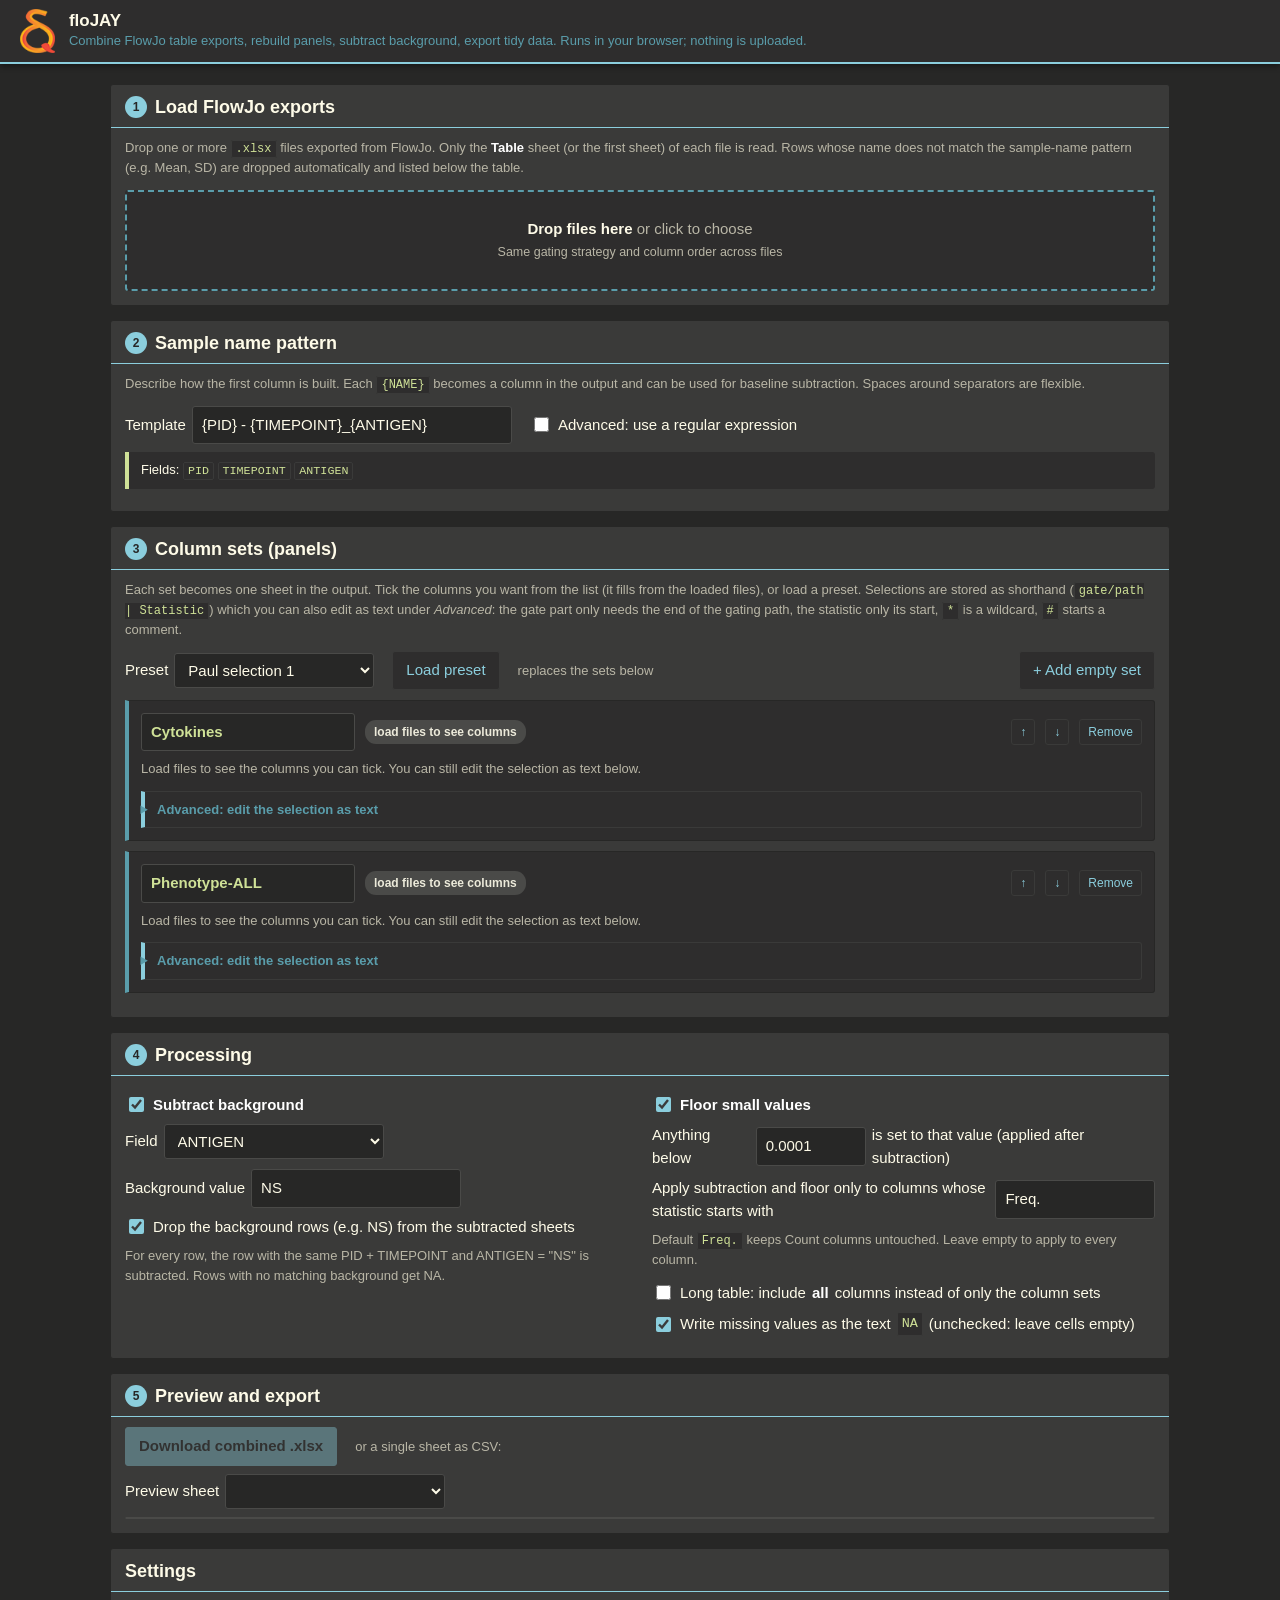
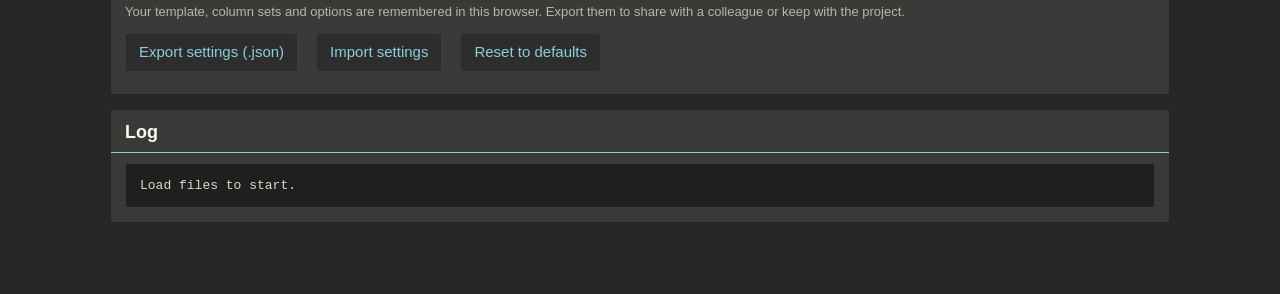
==== commit 05729628: "Subtract the NS background per PID + timepoint; add plate batch column The subtracted tabs used TIME" ====
--- a/floJAY.html
+++ b/floJAY.html
@@ -449,7 +449,7 @@
 <body>
 <div class="sq-header">
   <img src="[data-uri]" alt="SemiQuant">
-  <div><div class="sq-title">floJAY</div><div class="sq-sub">Combine FlowJo table exports, rebuild panels, subtract baseline, export tidy data. Runs in your browser; nothing is uploaded.</div></div>
+  <div><div class="sq-title">floJAY</div><div class="sq-sub">Combine FlowJo table exports, rebuild panels, subtract background, export tidy data. Runs in your browser; nothing is uploaded.</div></div>
   <div class="sq-right"><span class="sq-sub" id="hdrStatus"></span></div>
 </div>
 <main>
@@ -494,12 +494,12 @@
   <h2><span class="step">4</span>Processing</h2>
   <div class="grid2">
     <div>
-      <div class="row"><label class="inline"><input type="checkbox" id="blEnabled"> <strong>Subtract baseline</strong></label></div>
+      <div class="row"><label class="inline"><input type="checkbox" id="blEnabled"> <strong>Subtract background</strong></label></div>
       <div class="row">
         <label class="inline">Field <select id="blField"></select></label>
-        <label class="inline">Baseline value <input type="text" id="blValue" list="blValues" style="min-width:120px"><datalist id="blValues"></datalist></label>
+        <label class="inline">Background value <input type="text" id="blValue" list="blValues" style="min-width:120px"><datalist id="blValues"></datalist></label>
       </div>
-      <div class="row"><label class="inline"><input type="checkbox" id="blDrop"> Drop the baseline rows from the subtracted sheets</label></div>
+      <div class="row"><label class="inline"><input type="checkbox" id="blDrop"> Drop the background rows (e.g. NS) from the subtracted sheets</label></div>
       <p class="hint" id="blExplain"></p>
     </div>
     <div>
@@ -751,15 +751,25 @@
 
   function defaultConfig() {
     return {
+      version: 2,
       template: '{PID} - {TIMEPOINT}_{ANTIGEN}',
       useRegex: false,
       regex: '^\\s*(?<PID>.+?)\\s*-\\s*(?<TIMEPOINT>.+?)_(?<ANTIGEN>.+?)\\s*$',
       sets: DEFAULT_SETS.map(s => ({ name: s.name, lines: s.lines })),
-      baseline: { enabled: true, field: 'TIMEPOINT', value: 'BL', dropBaselineRows: true },
+      // background: every row minus the unstimulated (NS) row with the same PID + TIMEPOINT
+      baseline: { enabled: true, field: 'ANTIGEN', value: 'NS', dropBaselineRows: true },
       statFilter: 'Freq.',
       floor: { enabled: true, threshold: 0.0001 },
       long: { allColumns: false },
     };
+  }
+
+  // Saved settings without a version defaulted to subtracting TIMEPOINT = BL instead of the NS background.
+  function migrateConfig(obj) {
+    if (!obj || typeof obj !== 'object' || obj.version >= 2) return obj;
+    const b = obj.baseline;
+    if (!b || b.field !== 'TIMEPOINT' || b.value !== 'BL') return obj;
+    return { ...obj, baseline: { ...b, field: 'ANTIGEN', value: 'NS', dropBaselineRows: true } };
   }
 
   // ---------- sample-name parsing ----------
@@ -986,6 +996,9 @@
           '" (' + missing + ' missing, ' + extra + ' extra, or different order). Columns were aligned by name; missing cells are NA.');
       }
     }
+    // each file is one plate: batch = its position in the file list (1, 2, ...)
+    tables.forEach((t, i) => { for (const r of t.rows) r.batch = i + 1; });
+    log.push('Batches (one per file): ' + tables.map((t, i) => (i + 1) + ' = "' + t.filename + '"').join(', '));
     const rows = tables.flatMap(t => t.rows);
     const parsedHeaders = headers.map(parseHeader);
     const filtered = new Set(headers.filter((h, i) => statMatches(parsedHeaders[i].stat, config.statFilter)));
@@ -997,10 +1010,10 @@
     const dups = Object.keys(idCount).filter(k => idCount[k] > 1);
     if (dups.length) warnings.push('Sample names present more than once across files: ' + dups.join(', '));
 
-    // baseline subtraction
+    // background subtraction
     const bl = config.baseline || {};
     const doSub = !!bl.enabled && fields.includes(bl.field);
-    if (bl.enabled && !fields.includes(bl.field)) warnings.push('Baseline field "' + bl.field + '" is not one of the parsed fields; subtraction skipped.');
+    if (bl.enabled && !fields.includes(bl.field)) warnings.push('Background field "' + bl.field + '" is not one of the parsed fields; subtraction skipped.');
     for (const r of rows) { r.subtracted = null; r.isBaseline = false; }
     if (doSub) {
       const others = fields.filter(f => f !== bl.field);
@@ -1026,12 +1039,12 @@
         }
         nSub++;
       }
-      log.push('Baseline subtraction: ' + bl.field + ' = "' + bl.value + '" subtracted from the other rows with the same ' +
-        others.join(' + ') + '. ' + nSub + ' rows subtracted, ' + Object.values(baselines).flat().length + ' baseline rows' +
-        (bl.dropBaselineRows ? ' (dropped from subtracted tables)' : ' (kept, values are 0)') + ', ' + nNoBase + ' rows with no baseline (NA).');
-      if (nNoBase) warnings.push(nNoBase + ' row(s) had no matching ' + bl.value + ' baseline; their subtracted values are NA.');
+      log.push('Background subtraction: ' + bl.field + ' = "' + bl.value + '" subtracted from the other rows with the same ' +
+        others.join(' + ') + '. ' + nSub + ' rows subtracted, ' + Object.values(baselines).flat().length + ' background rows' +
+        (bl.dropBaselineRows ? ' (dropped from subtracted tables)' : ' (kept, values are 0)') + ', ' + nNoBase + ' rows with no background (NA).');
+      if (nNoBase) warnings.push(nNoBase + ' row(s) had no matching ' + bl.value + ' background; their subtracted values are NA.');
     } else {
-      log.push('Baseline subtraction: off');
+      log.push('Background subtraction: off');
     }
 
     // floor
@@ -1052,8 +1065,8 @@
     });
 
     // ---- build sheets ----
-    const metaCols = ['sample_id', ...fields, 'source_file'];
-    const metaOf = r => [r.sample_id, ...fields.map(f => r.fields[f]), r.source_file];
+    const metaCols = ['sample_id', ...fields, 'batch', 'source_file'];
+    const metaOf = r => [r.sample_id, ...fields.map(f => r.fields[f]), r.batch, r.source_file];
     const out = v => (v === null || v === undefined ? NA : v);
 
     const wide = (name, cols, rowsIn, getter) => ({
@@ -1077,7 +1090,7 @@
     }
 
     // long
-    const longHeader = ['sample_id', ...fields.map(snake), 'source_file', 'panel', 'population', 'gate', 'statistic', 'column', 'value',
+    const longHeader = ['sample_id', ...fields.map(snake), 'batch', 'source_file', 'panel', 'population', 'gate', 'statistic', 'column', 'value',
       ...(doSub ? ['value_minus_' + snake(bl.value)] : [])];
     const longRows = [];
     const panels = (config.long && config.long.allColumns) ? [{ name: 'Table', columns: headers }] : sets;
@@ -1122,7 +1135,7 @@
   }
 
   return {
-    NA, DEFAULT_SETS, PRESETS, defaultConfig, toggleColumns,
+    NA, DEFAULT_SETS, PRESETS, defaultConfig, migrateConfig, toggleColumns,
     compileTemplate, compileRegex, compileNamePattern, parseSampleName,
     parseHeader, matchSelector, resolveSelectors, shorthandFor,
     pickSheet, coerce, loadTable, run, snake, safeSheetName, toCsv,
@@ -1151,6 +1164,7 @@
   function mergeConfig(def, obj) {
     const c = JSON.parse(JSON.stringify(def));
     if (!obj || typeof obj !== 'object') return c;
+    obj = C.migrateConfig(obj);
     for (const k of ['template', 'useRegex', 'regex', 'statFilter', 'naText']) if (k in obj) c[k] = obj[k];
     if (Array.isArray(obj.sets)) c.sets = obj.sets.filter(s => s && typeof s.name === 'string').map(s => ({ name: s.name, lines: String(s.lines || '') }));
     if (obj.baseline) c.baseline = { ...c.baseline, ...obj.baseline };
@@ -1370,7 +1384,7 @@
     $('blValues').innerHTML = Array.from(vals).sort().map(v => '<option value="' + esc(v) + '">').join('');
     const others = fields.filter(f => f !== cfg.baseline.field);
     $('blExplain').textContent = fields.length
-      ? 'For every row, the row with the same ' + (others.join(' + ') || '(no other fields)') + ' and ' + cfg.baseline.field + ' = "' + cfg.baseline.value + '" is subtracted. Rows with no matching baseline get NA.' +
+      ? 'For every row, the row with the same ' + (others.join(' + ') || '(no other fields)') + ' and ' + cfg.baseline.field + ' = "' + cfg.baseline.value + '" is subtracted. Rows with no matching background get NA.' +
         (rows && vals.size && !vals.has(cfg.baseline.value) ? ' Warning: no row has ' + cfg.baseline.field + ' = "' + cfg.baseline.value + '". Values seen: ' + Array.from(vals).sort().join(', ') : '')
       : '';
   }
